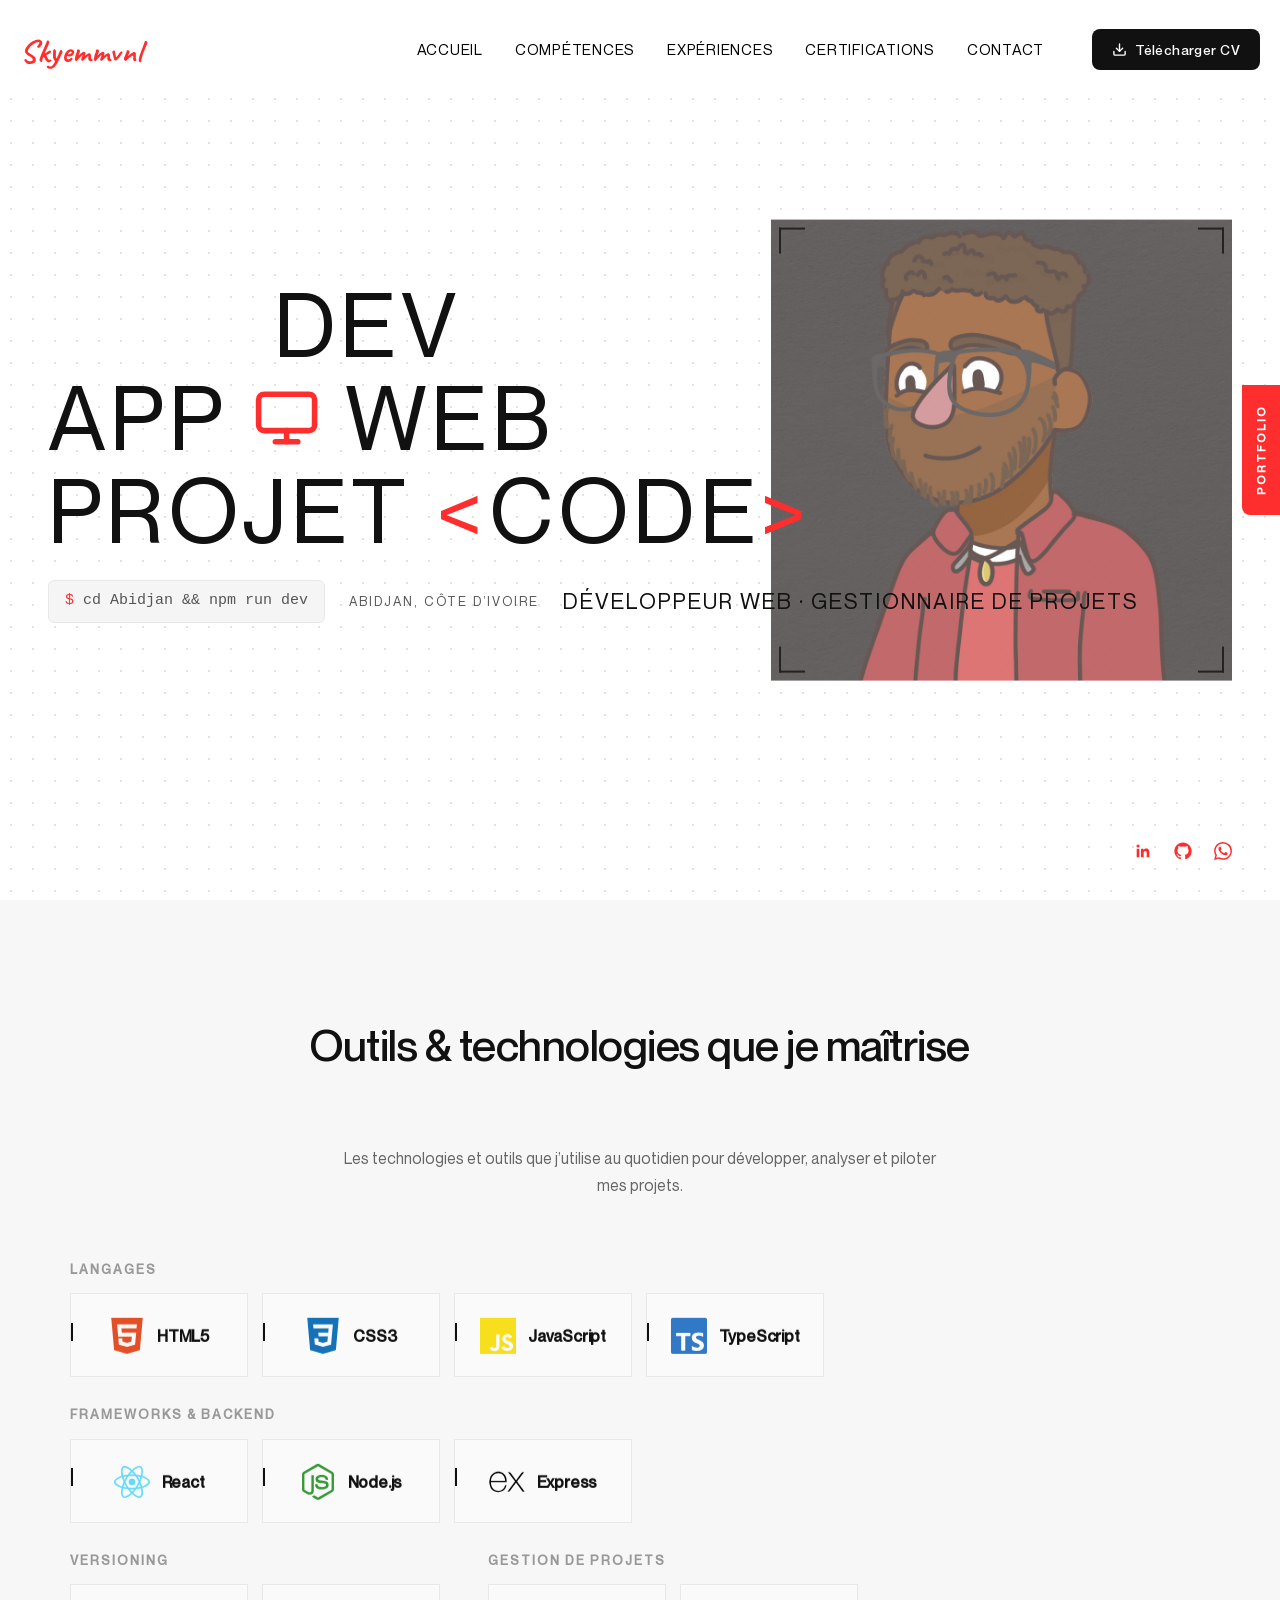
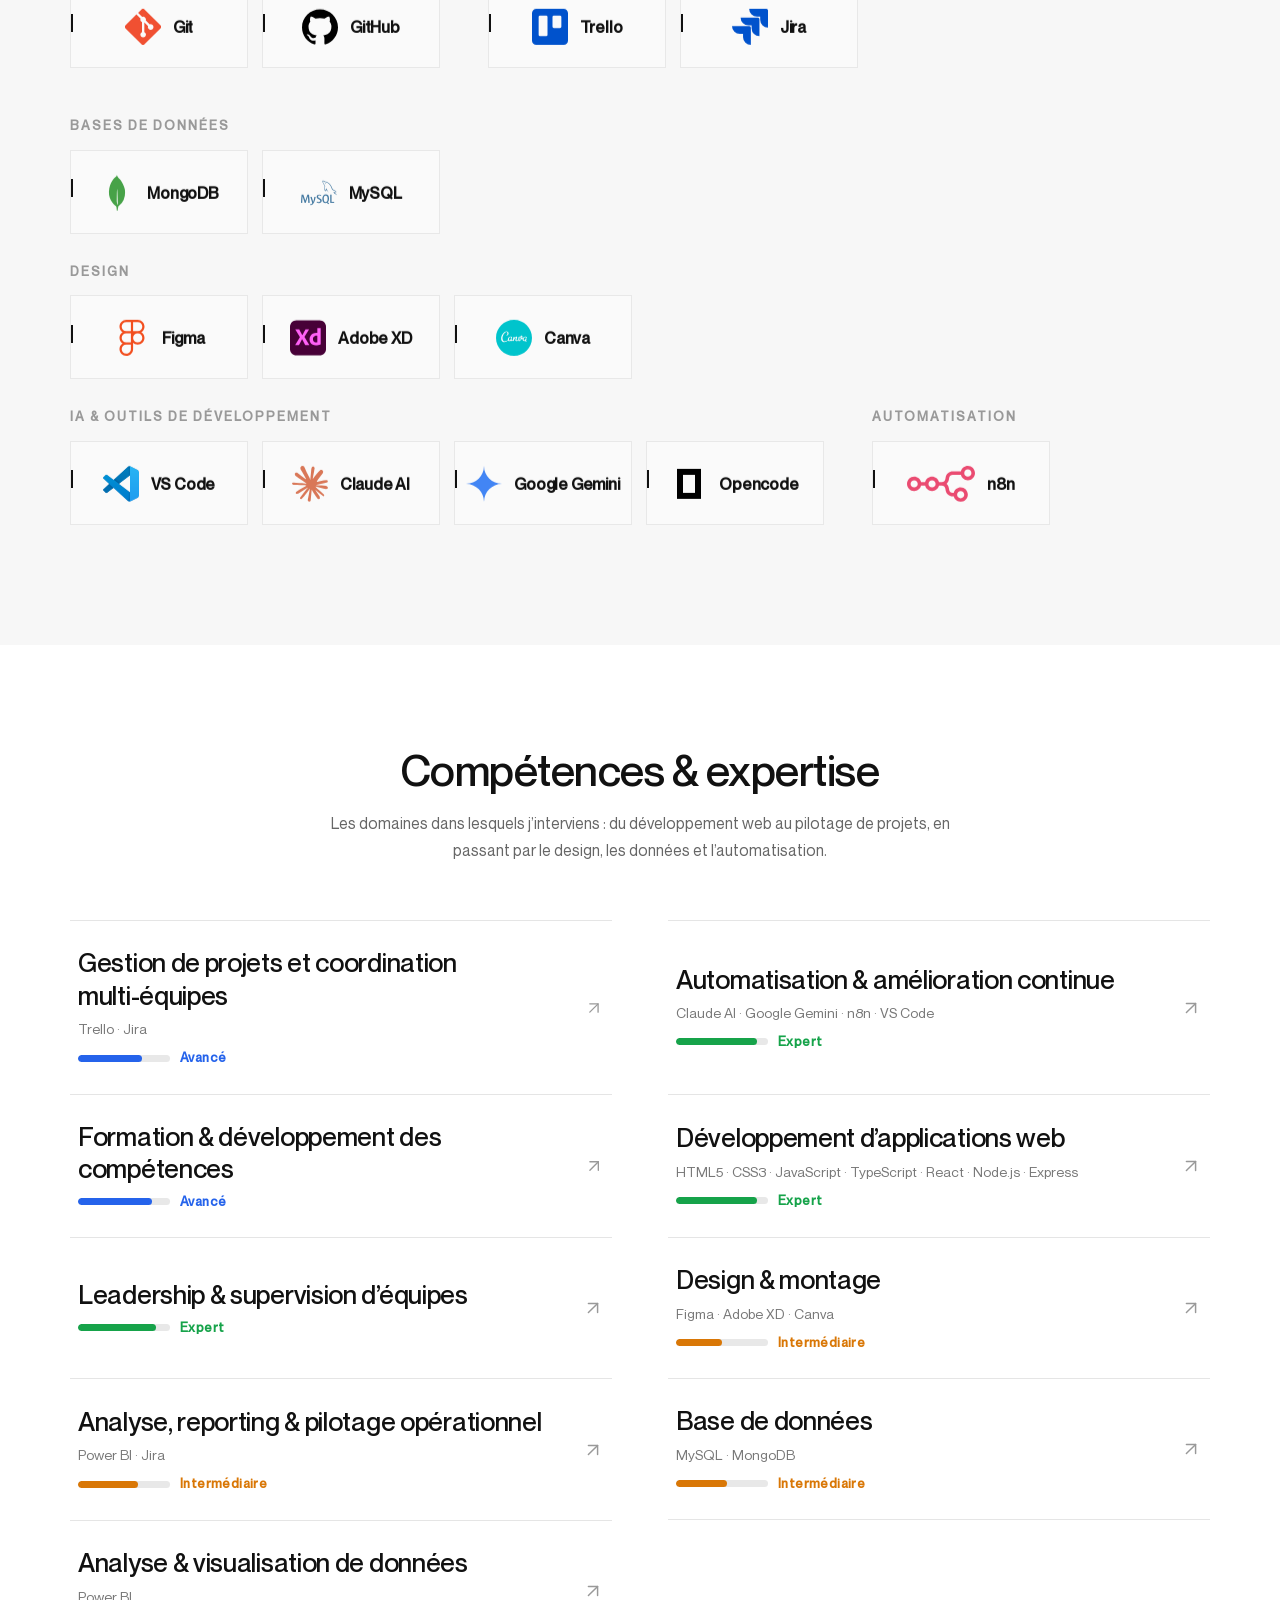
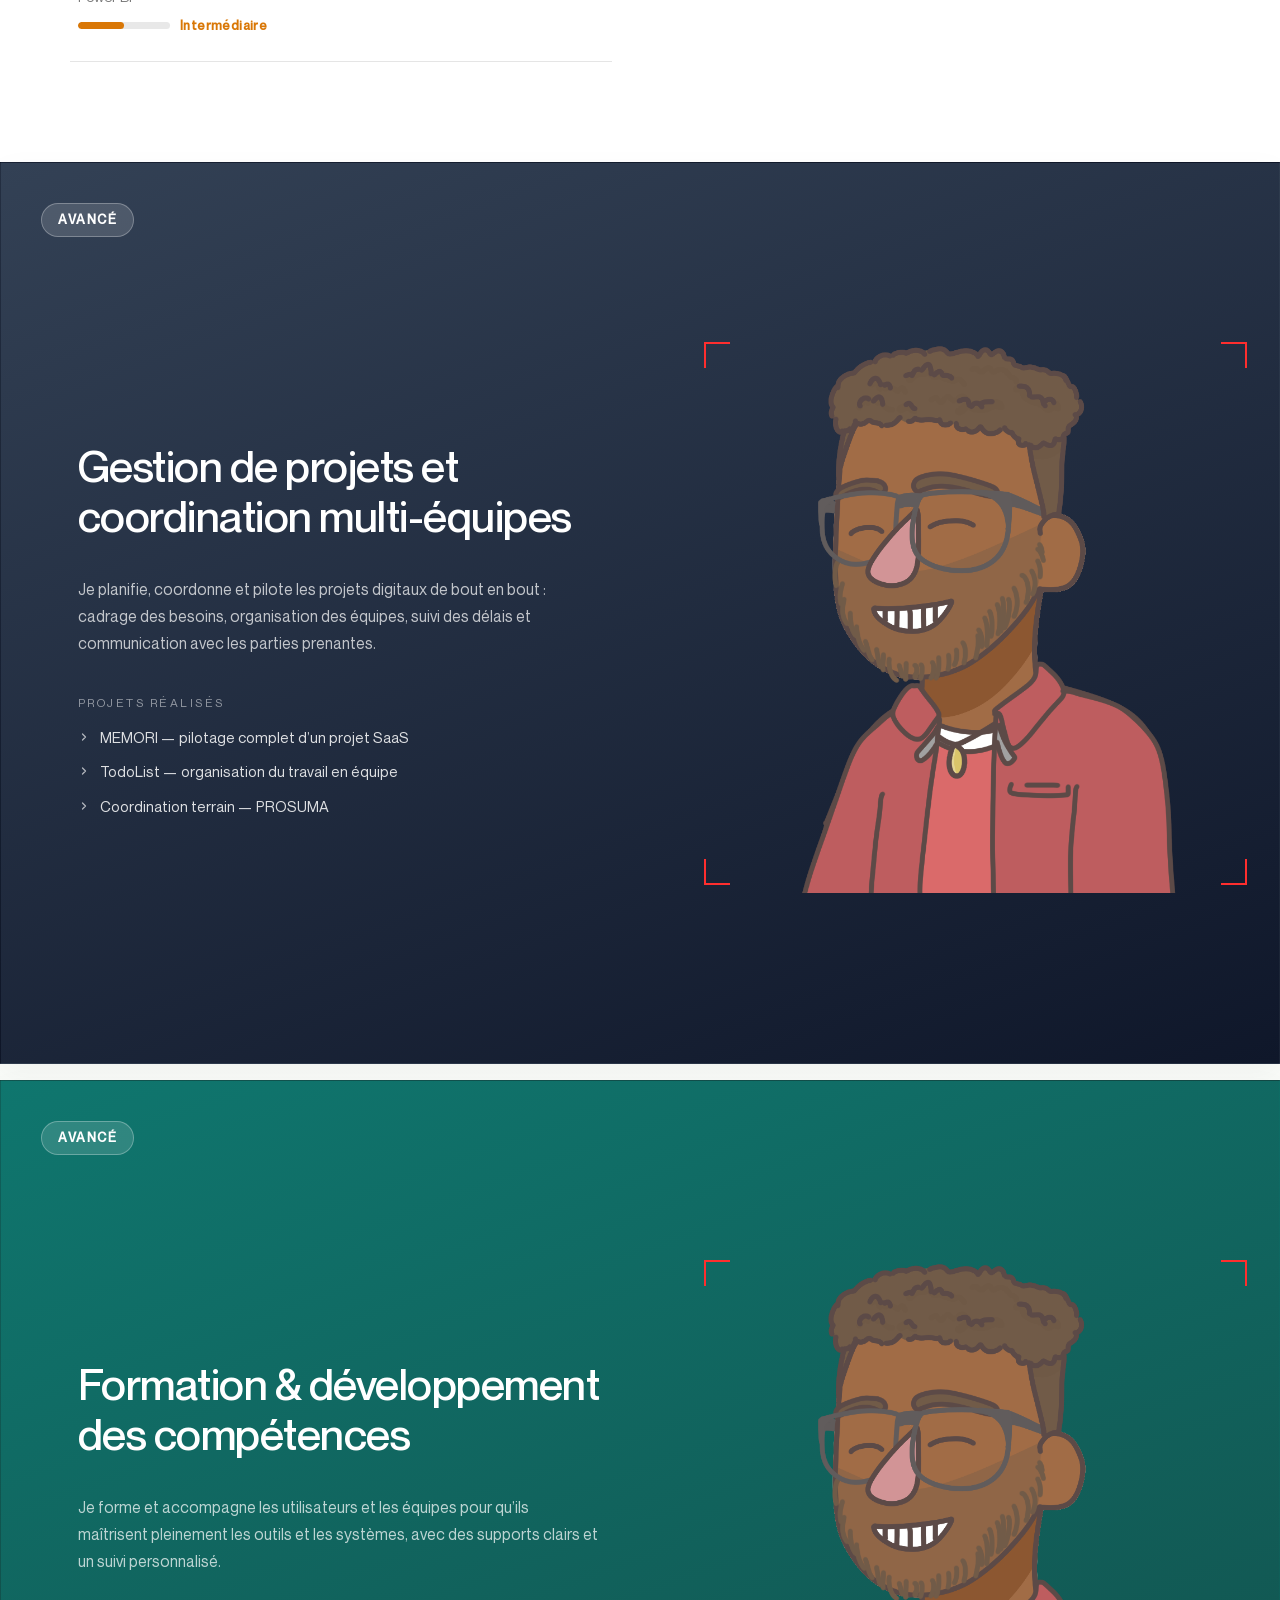
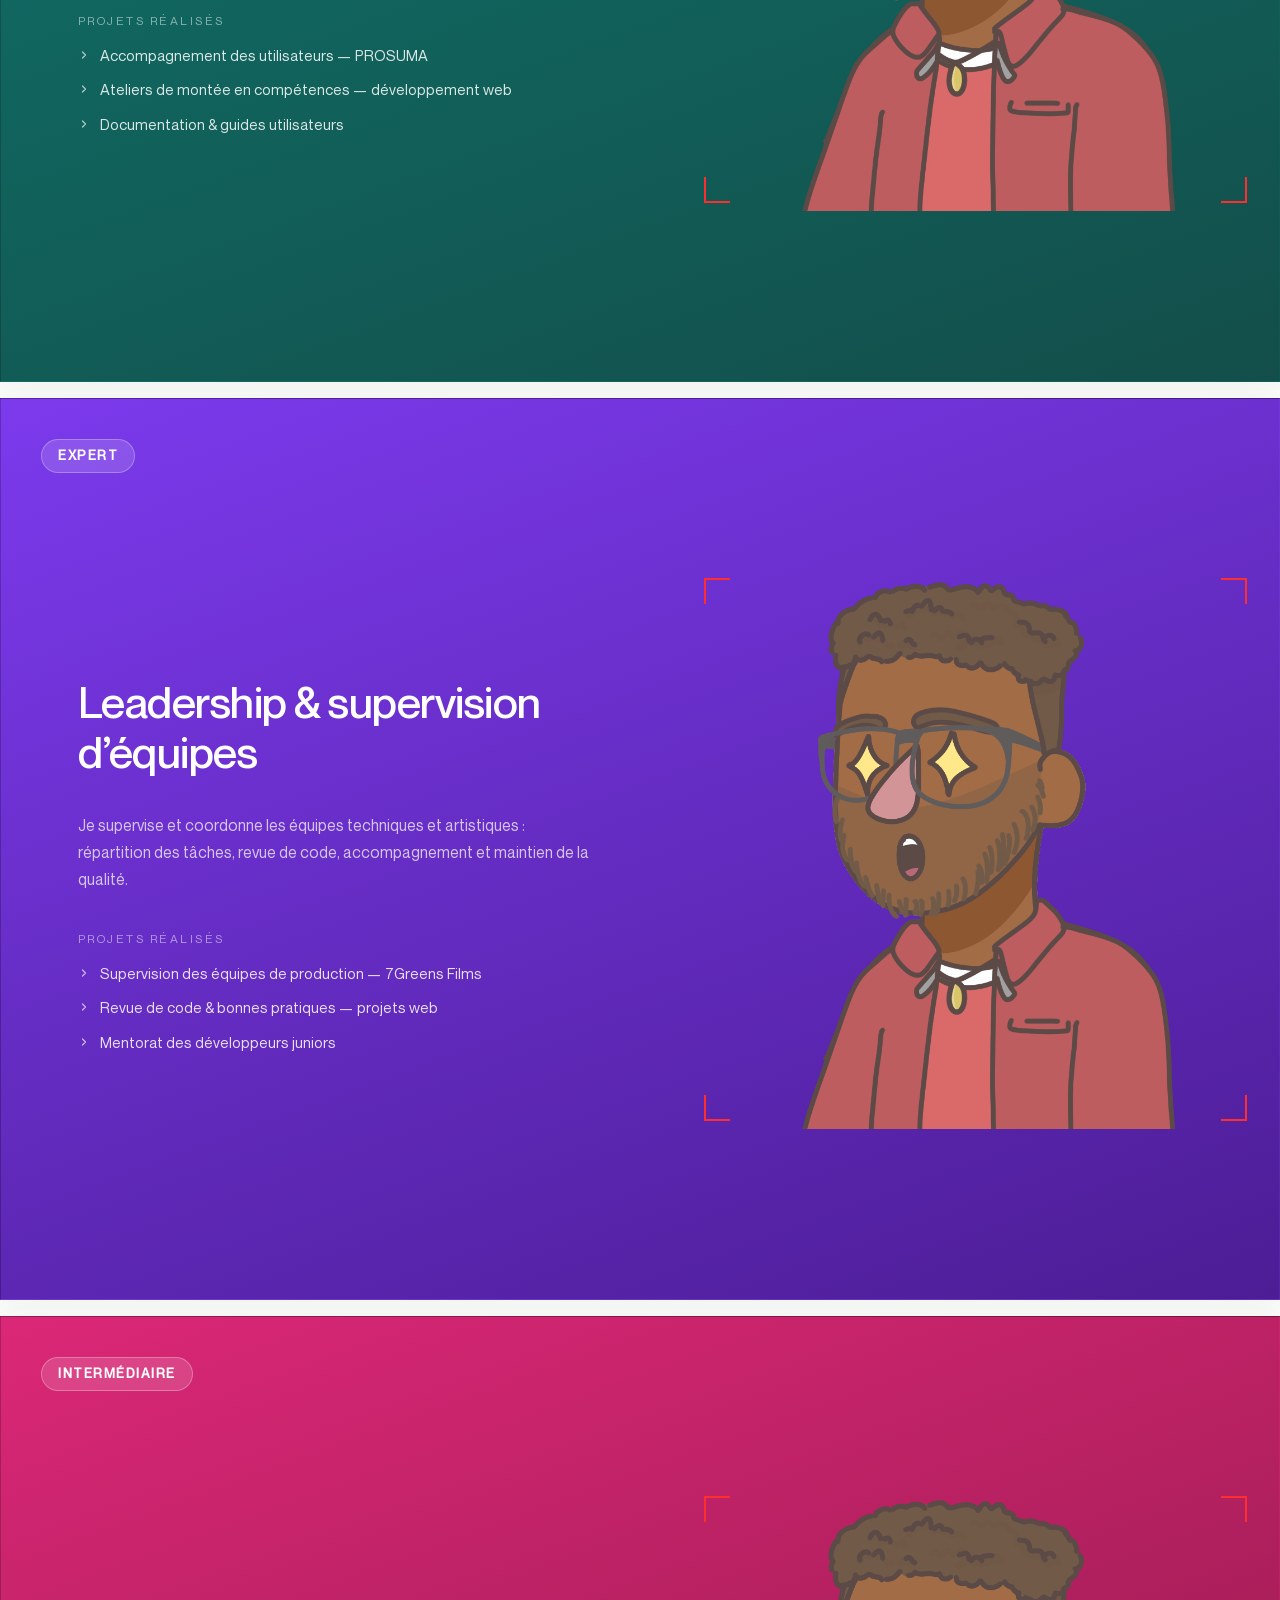
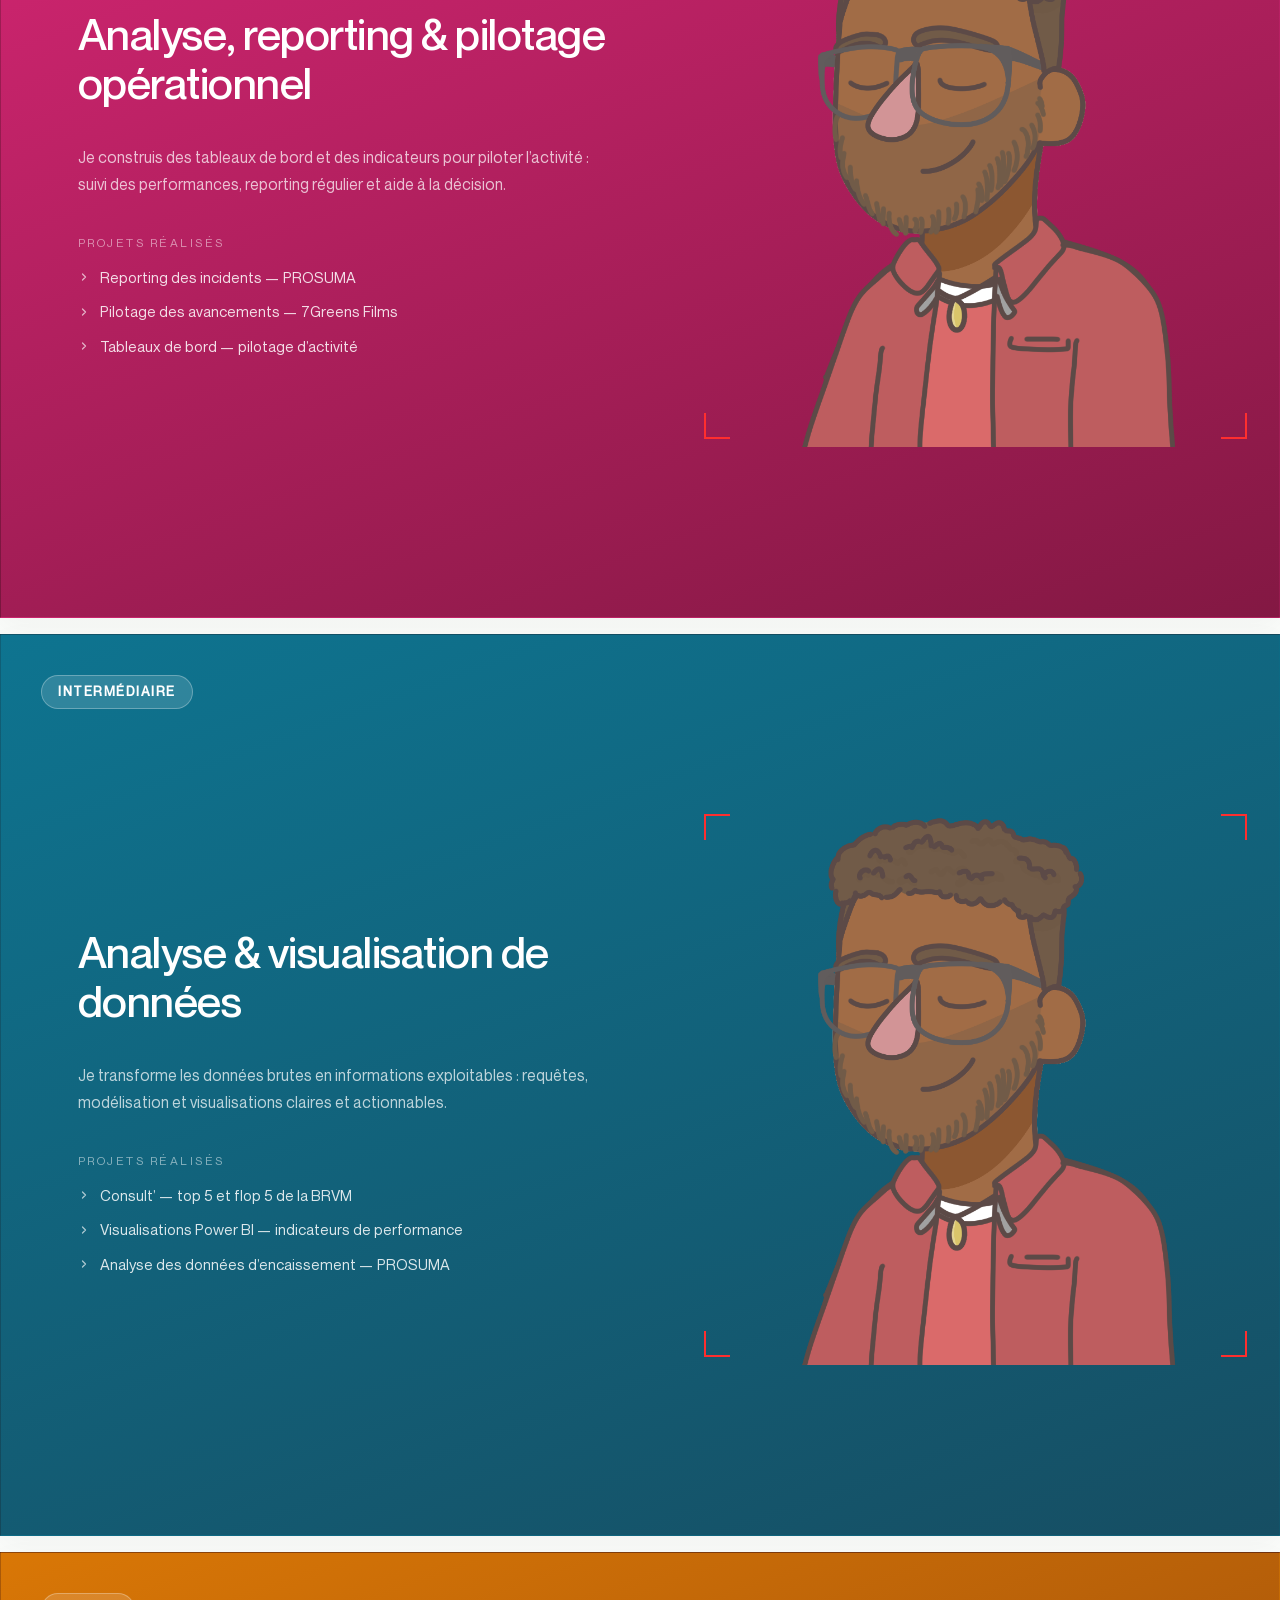
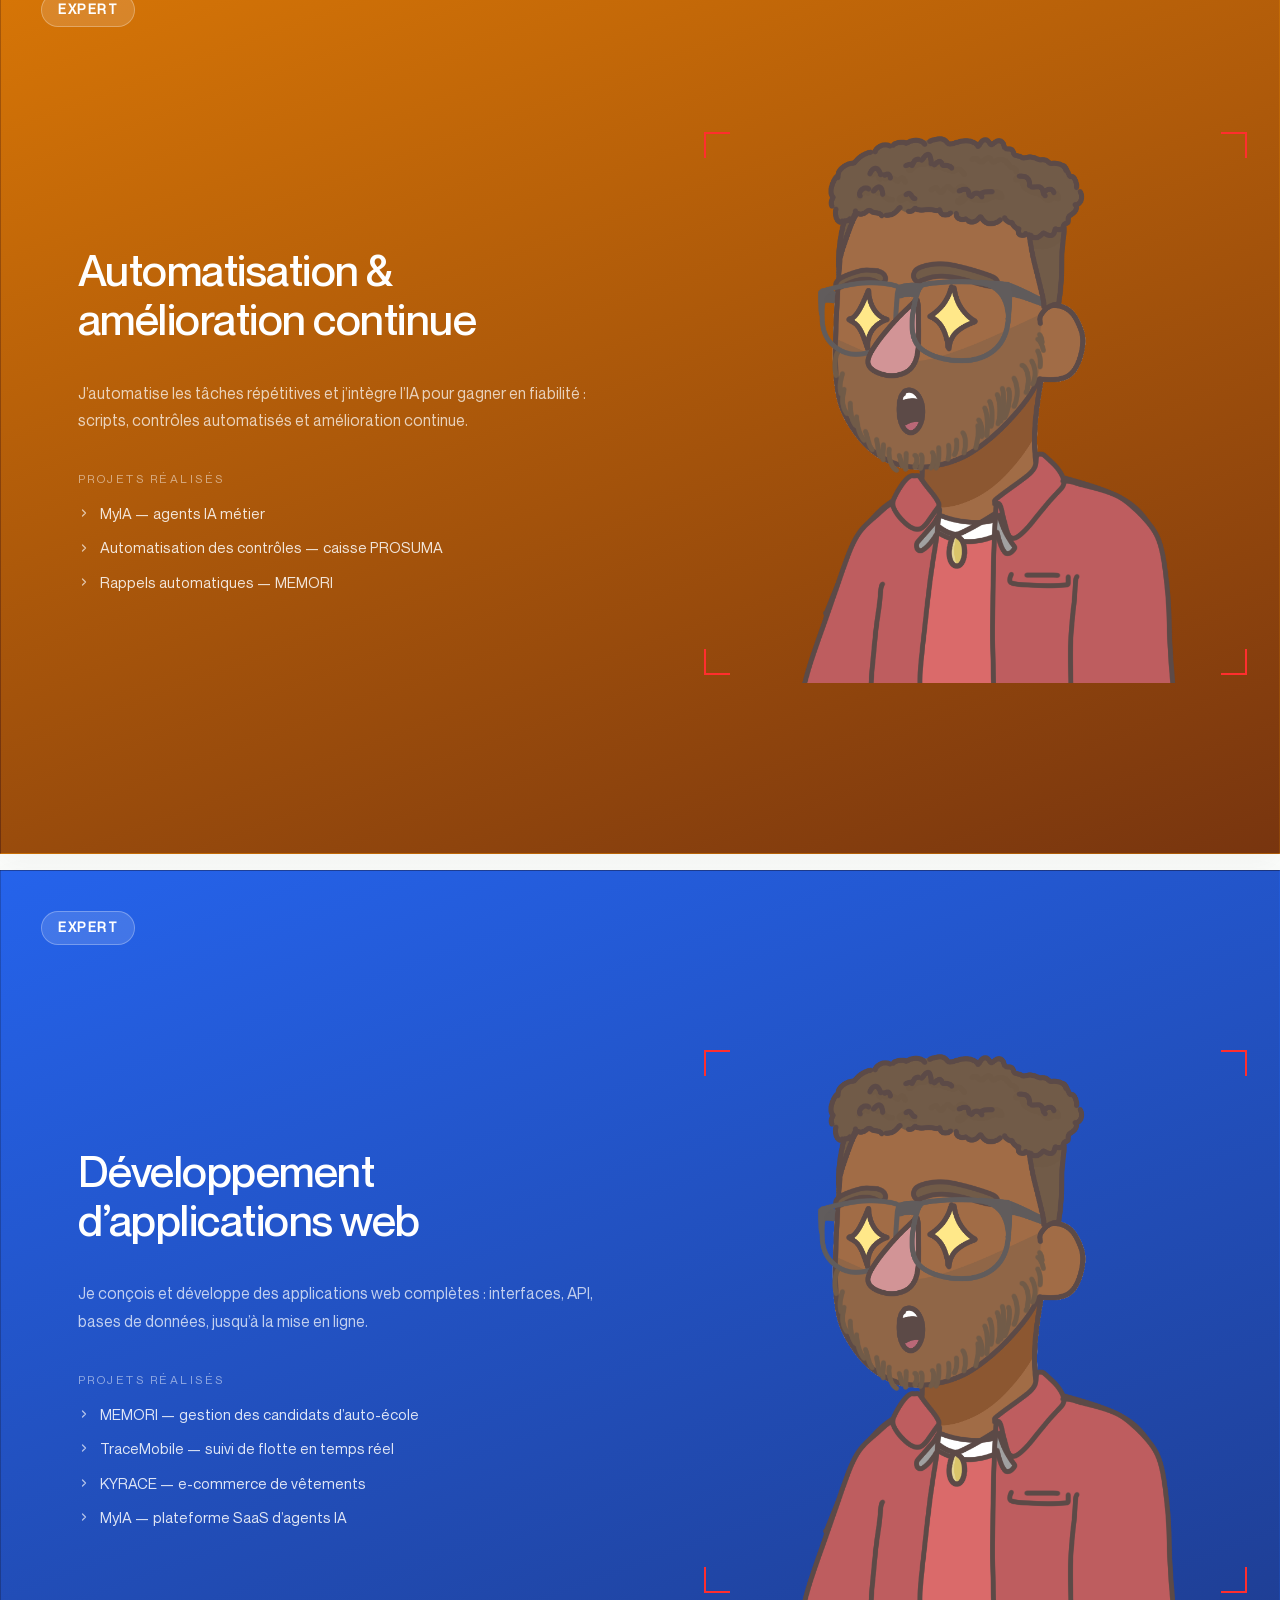
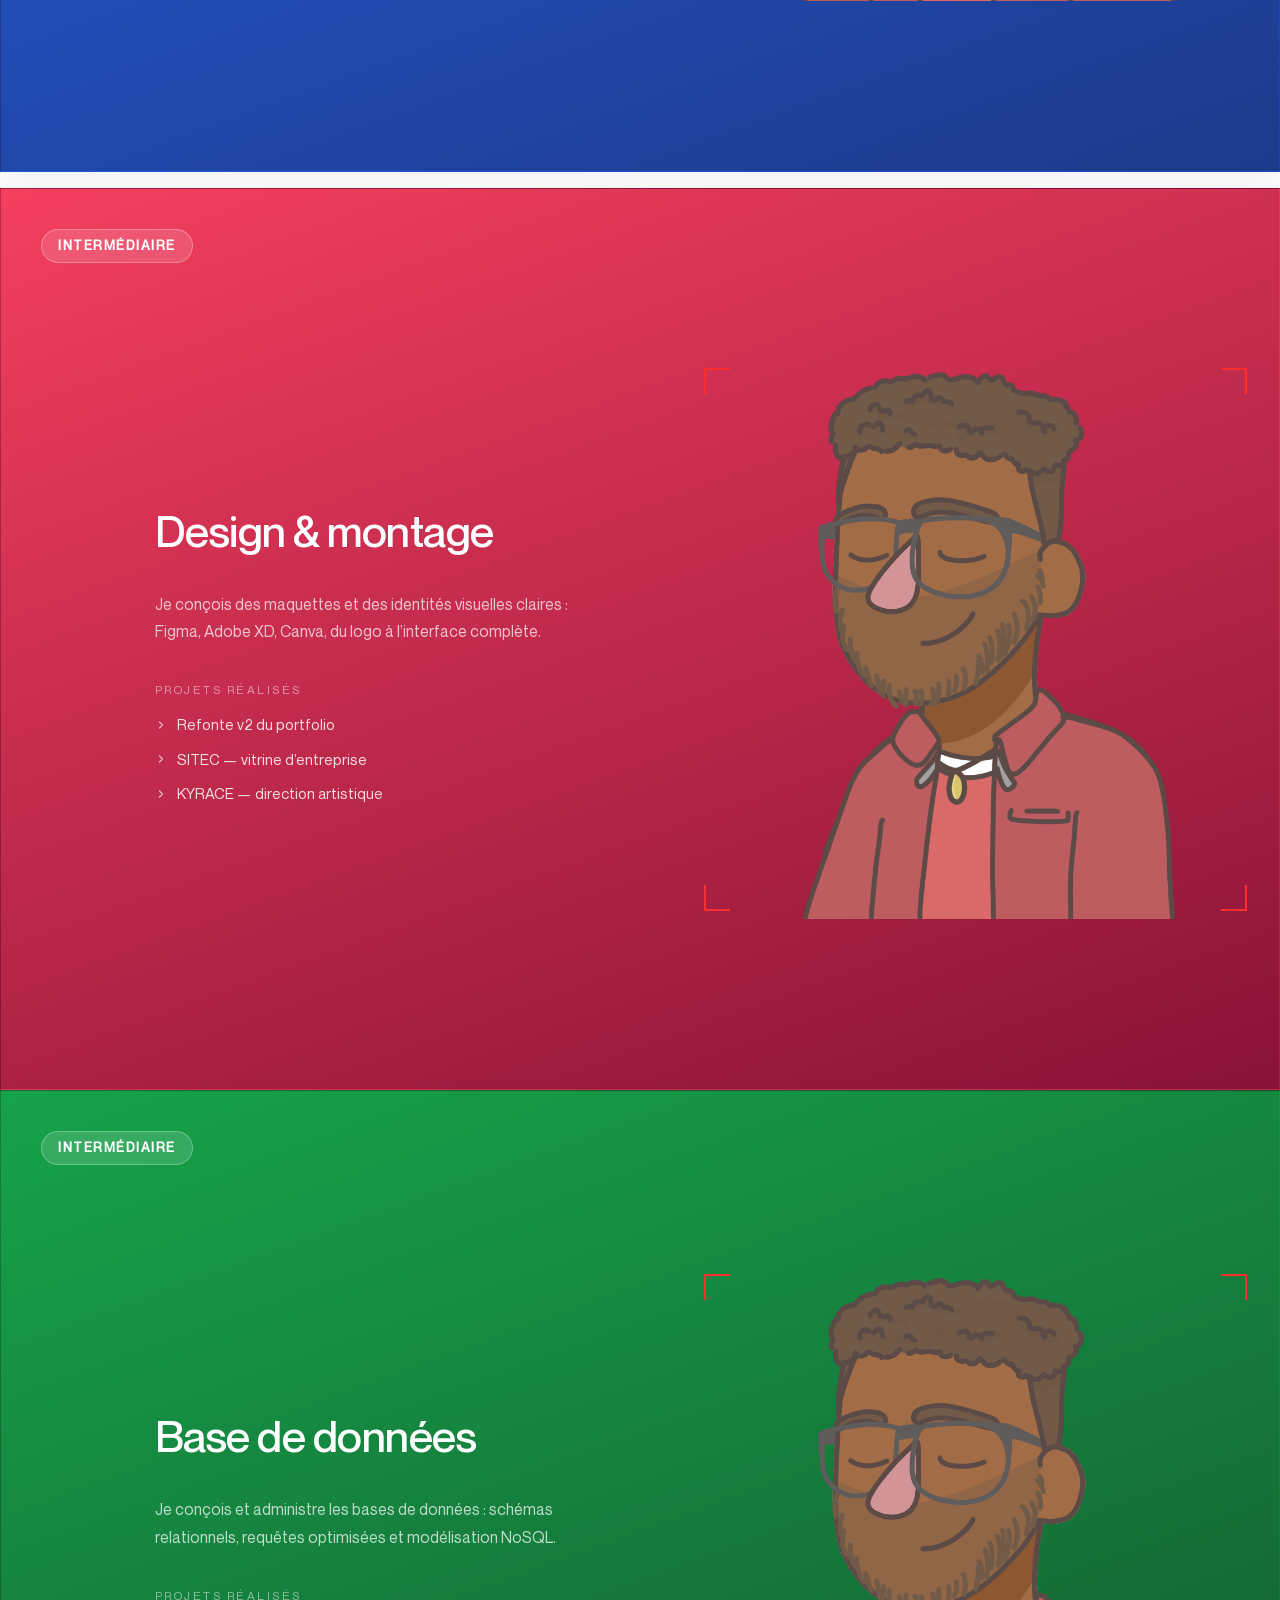
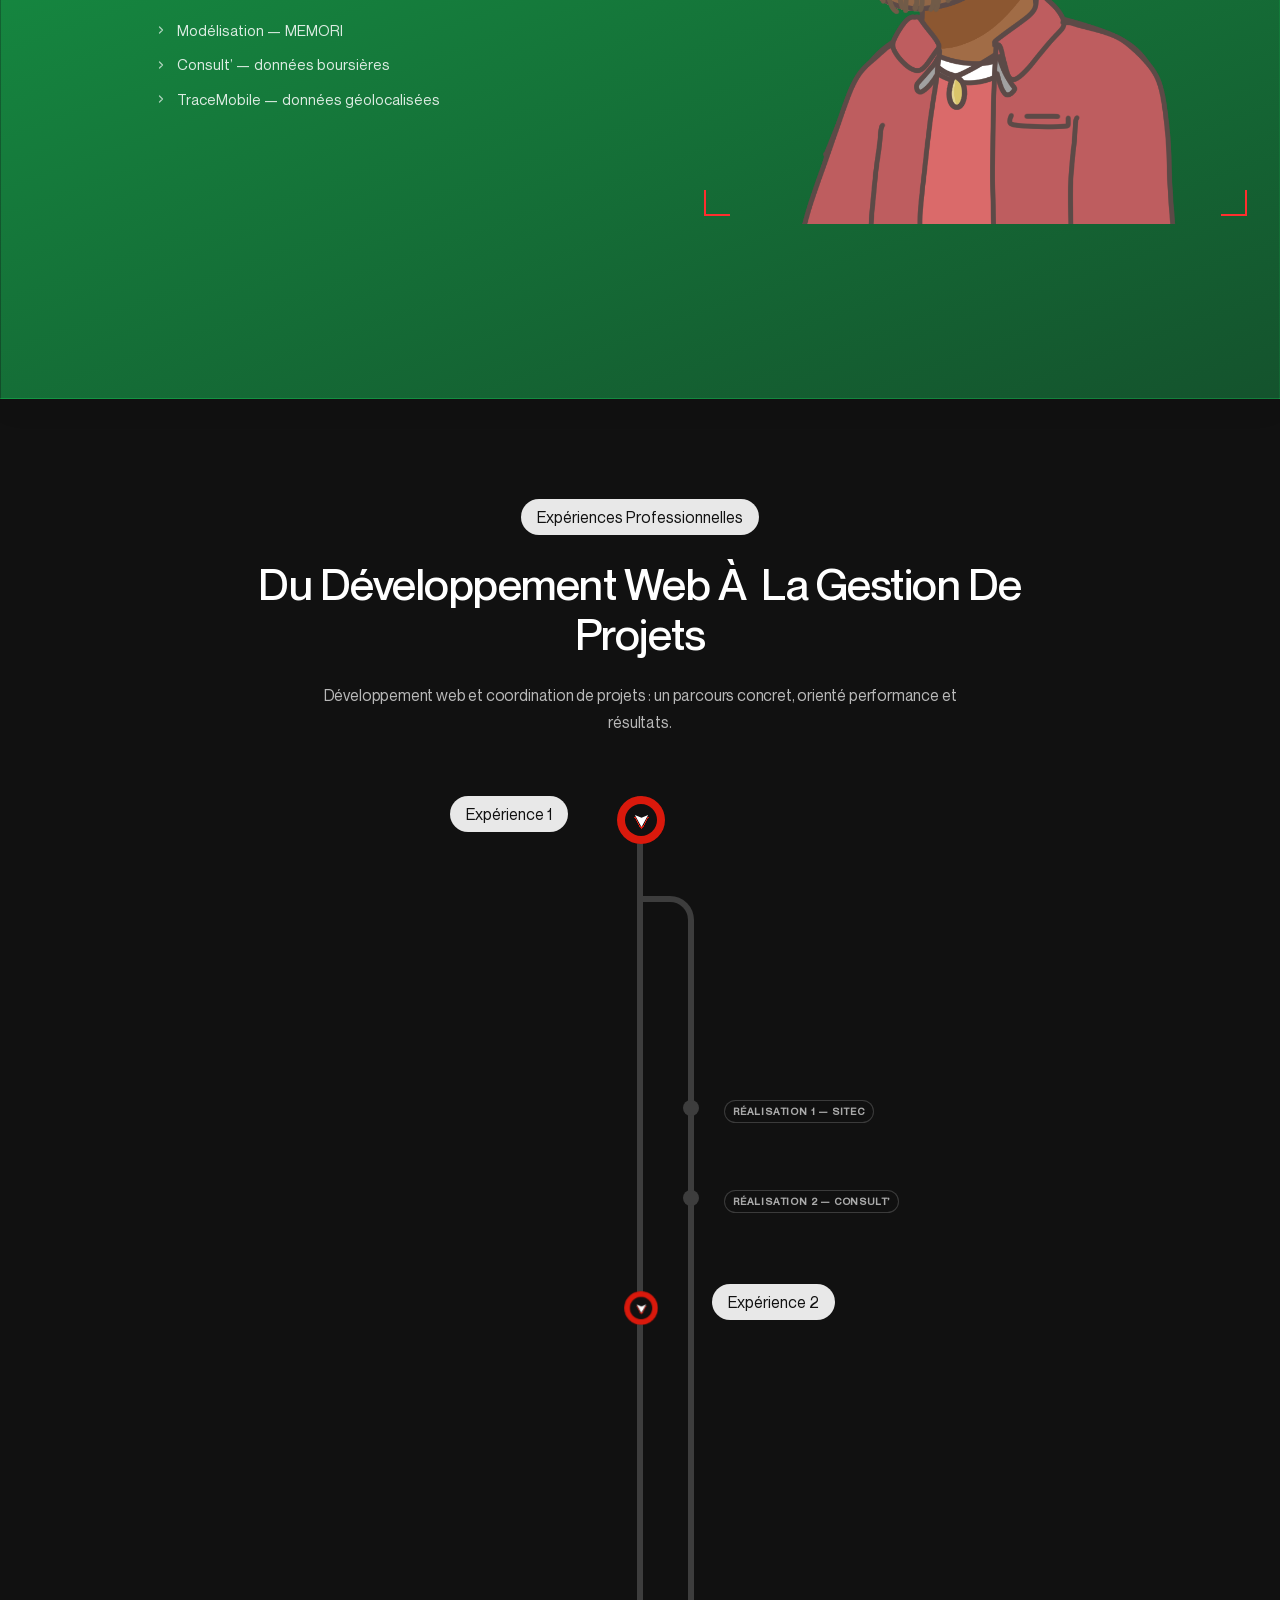
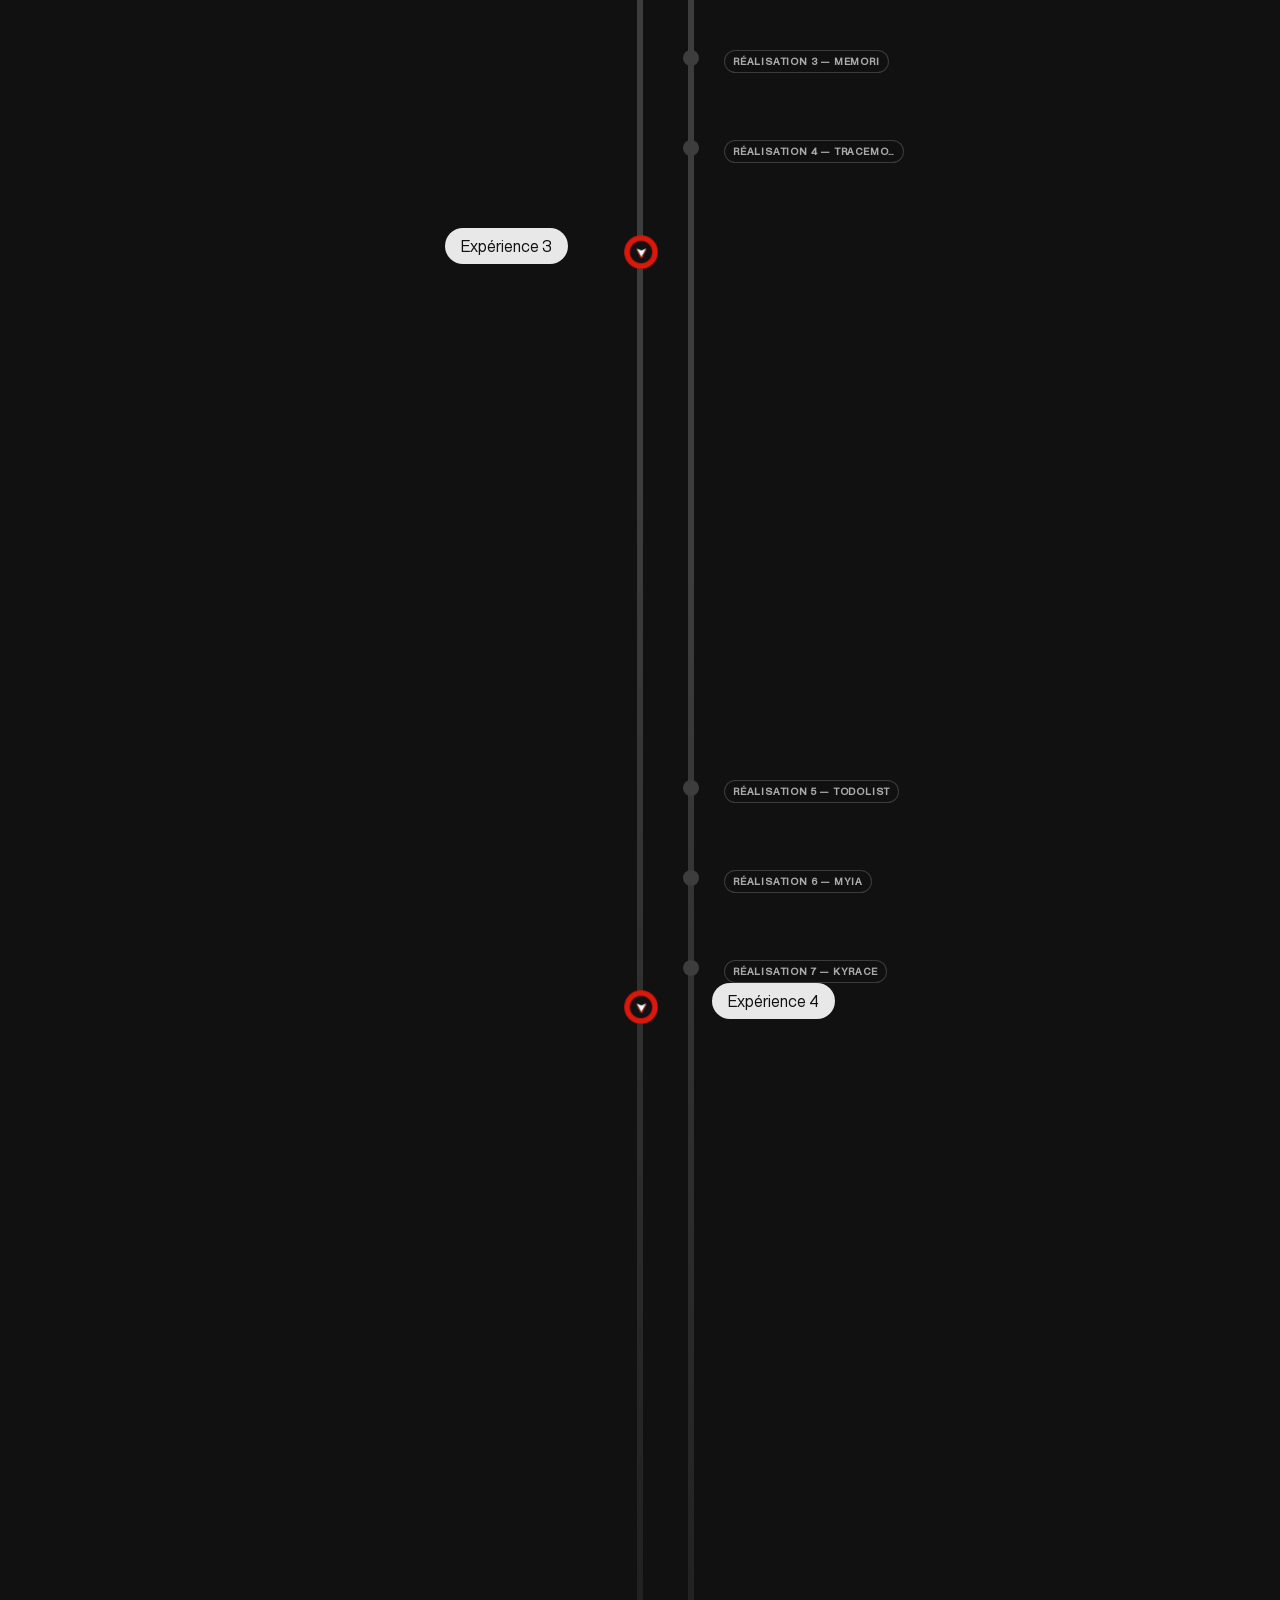
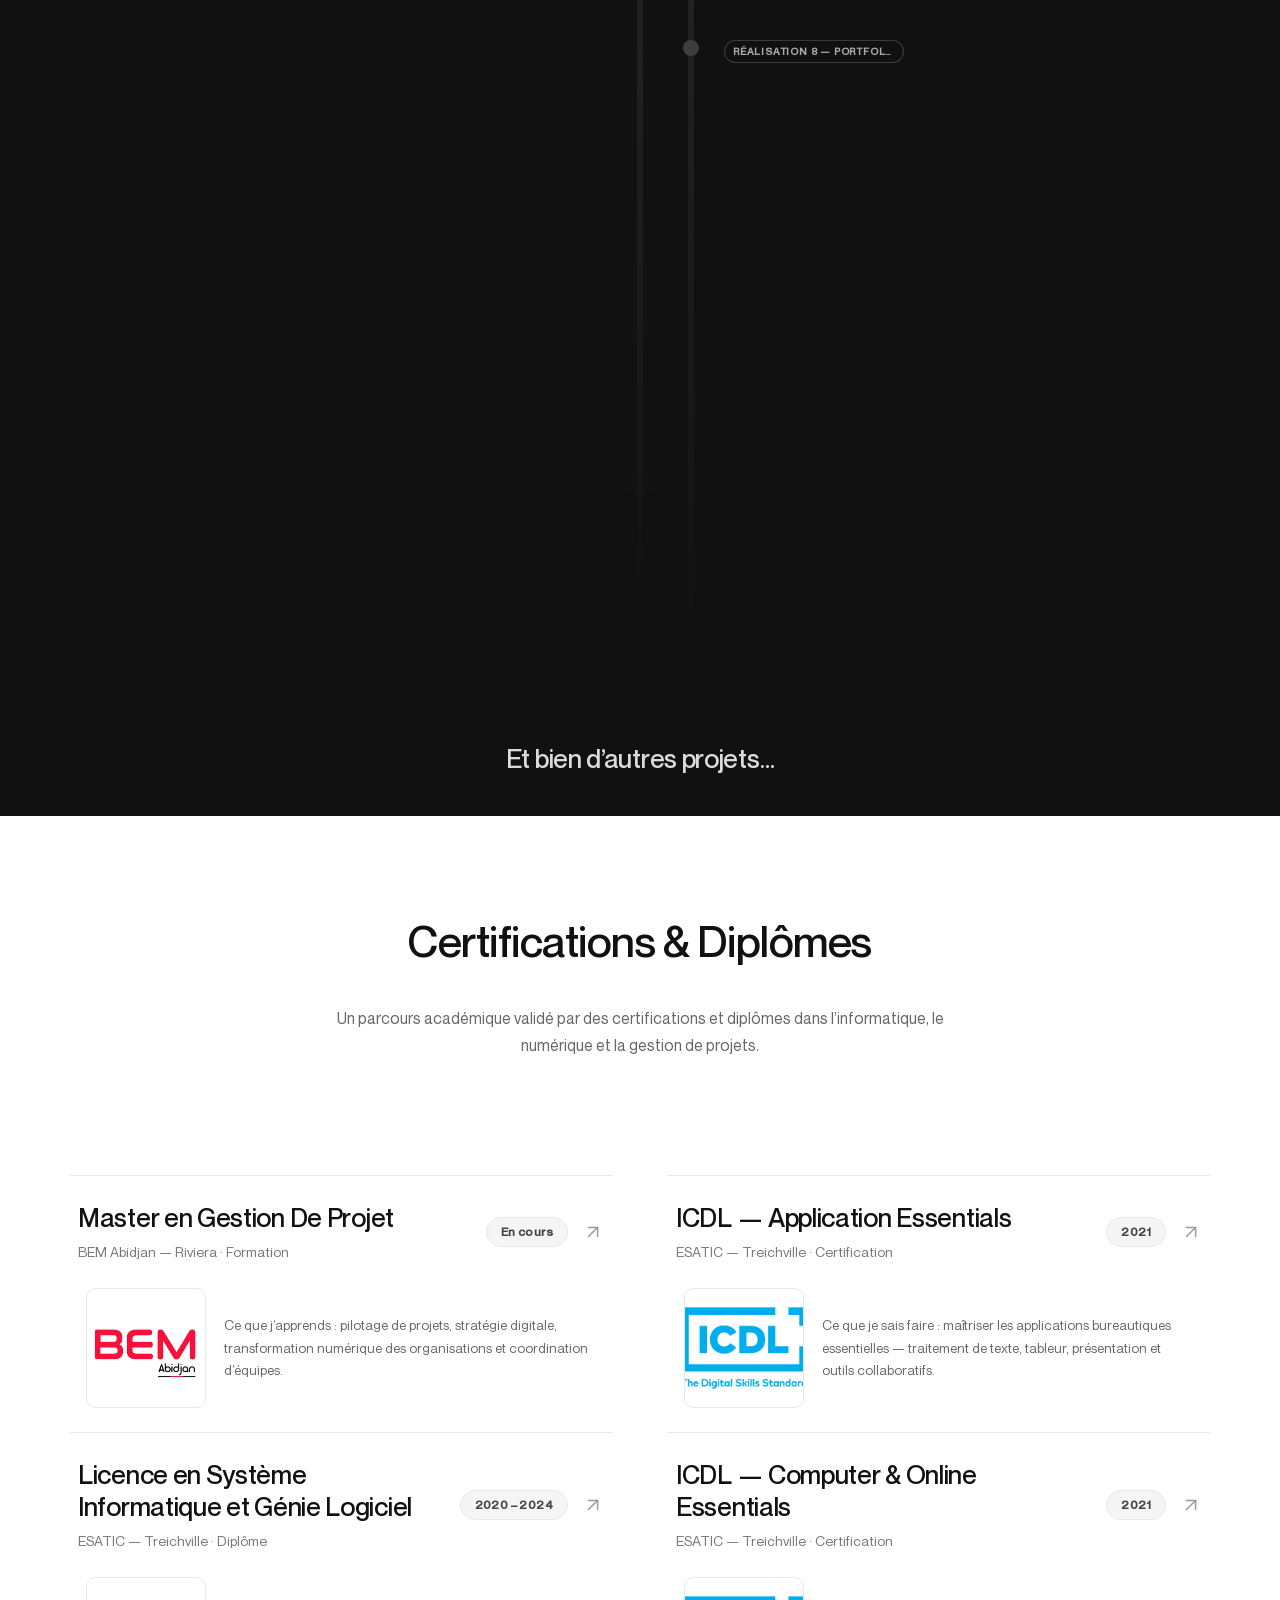
==== index.html @ 4ace27a2 "fix: oscillation au dezoom (ty lisse) + plus de changement de police des E - ty (recentrage vertical" ====
﻿<!DOCTYPE html>
<html data-wf-domain="www.skyemm1332.github.io" data-wf-page="69e5cedda2d64ff236355be4" data-wf-site="67449b182ce17a6b86b1d726" lang="en" class="w-mod-js w-mod-js lenis w-mod-ix"><head><style>html{overflow-x:hidden;overflow-y:scroll}.wf-force-outline-none[tabindex="-1"]:focus{outline:none;}.workflow-section .timeline-content{position:relative;padding-bottom:700px}@media screen and (max-width:479px){.awards-section{display:block !important}}</style><style>.wf-force-outline-none[tabindex="-1"]:focus{outline:none;}</style><meta charset="utf-8">
<link rel="preconnect" href="https://fonts.googleapis.com">
<link rel="preconnect" href="https://fonts.gstatic.com" crossorigin>
<link href="https://fonts.googleapis.com/css2?family=Caveat:wght@700&display=swap" rel="stylesheet"><link href="assets\" rel="preconnect"><title>Skyemmvnl — Portfolio</title><meta content="Titi Benie Christian Sky Emmanuel is a Développement Web &amp; Gestion de Projets for B2B SaaS, delivering tailored web solutions to help SaaS brands grow, innovate, and stand out online." name="description"><meta content="Titi Benie Christian Sky Emmanuel - Développement Web &amp; Gestion de Projets" property="og:title"><meta content="Titi Benie Christian Sky Emmanuel is a Développement Web &amp; Gestion de Projets for B2B SaaS, delivering tailored web solutions to help SaaS brands grow, innovate, and stand out online." property="og:description"><meta content="img/favicon.png" property="og:image"><meta content="Titi Benie Christian Sky Emmanuel - Développement Web &amp; Gestion de Projets" name="twitter:title"><meta content="Titi Benie Christian Sky Emmanuel is a Développement Web &amp; Gestion de Projets for B2B SaaS, delivering tailored web solutions to help SaaS brands grow, innovate, and stand out online." name="twitter:description"><meta content="img/favicon.png" name="twitter:image"><meta property="og:type" content="website"><meta content="summary_large_image" name="twitter:card"><meta content="width=device-width, initial-scale=1" name="viewport"><meta content="T9sjKC2o-yHBHEgX9ByU-5dwUlG7duojMeBu-WvFflo" name="google-site-verification"><link href="assets/_67449b182ce17a6b86b1d726_css_site.shared.b6c350157.min.css" rel="stylesheet" type="text/css"><link href="assets/_67449b182ce17a6b86b1d726_css_site.69e5cedda2d64ff236355be4.fe778bcb5.opt.min.css" rel="stylesheet" type="text/css"><style>@media (min-width:992px) {html.w-mod-js:not(.w-mod-ix) [data-w-id="cc57d973-c886-e3d5-ce03-1351d09425e1"] {-webkit-transform:translate3d(-100%, 0, 0) scale3d(1, 1, 1) rotateX(0) rotateY(0) rotateZ(0) skew(0, 0);-moz-transform:translate3d(-100%, 0, 0) scale3d(1, 1, 1) rotateX(0) rotateY(0) rotateZ(0) skew(0, 0);-ms-transform:translate3d(-100%, 0, 0) scale3d(1, 1, 1) rotateX(0) rotateY(0) rotateZ(0) skew(0, 0);transform:translate3d(-100%, 0, 0) scale3d(1, 1, 1) rotateX(0) rotateY(0) rotateZ(0) skew(0, 0);}html.w-mod-js:not(.w-mod-ix) [data-w-id="041c5774-3979-43de-c035-e47cd0eb12c4"] {-webkit-transform:translate3d(0, 0, 0) scale3d(1, 1, 1) rotateX(0) rotateY(0) rotateZ(0deg) skew(0, 0);-moz-transform:translate3d(0, 0, 0) scale3d(1, 1, 1) rotateX(0) rotateY(0) rotateZ(0deg) skew(0, 0);-ms-transform:translate3d(0, 0, 0) scale3d(1, 1, 1) rotateX(0) rotateY(0) rotateZ(0deg) skew(0, 0);transform:translate3d(0, 0, 0) scale3d(1, 1, 1) rotateX(0) rotateY(0) rotateZ(0deg) skew(0, 0);}}@media (max-width:991px) and (min-width:768px) {html.w-mod-js:not(.w-mod-ix) [data-w-id="041c5774-3979-43de-c035-e47cd0eb12c4"] {-webkit-transform:translate3d(0, 0, 0) scale3d(1, 1, 1) rotateX(0) rotateY(0) rotateZ(0deg) skew(0, 0);-moz-transform:translate3d(0, 0, 0) scale3d(1, 1, 1) rotateX(0) rotateY(0) rotateZ(0deg) skew(0, 0);-ms-transform:translate3d(0, 0, 0) scale3d(1, 1, 1) rotateX(0) rotateY(0) rotateZ(0deg) skew(0, 0);transform:translate3d(0, 0, 0) scale3d(1, 1, 1) rotateX(0) rotateY(0) rotateZ(0deg) skew(0, 0);}}@media (max-width:767px) and (min-width:480px) {html.w-mod-js:not(.w-mod-ix) [data-w-id="041c5774-3979-43de-c035-e47cd0eb12c4"] {-webkit-transform:translate3d(0, 0, 0) scale3d(1, 1, 1) rotateX(0) rotateY(0) rotateZ(0deg) skew(0, 0);-moz-transform:translate3d(0, 0, 0) scale3d(1, 1, 1) rotateX(0) rotateY(0) rotateZ(0deg) skew(0, 0);-ms-transform:translate3d(0, 0, 0) scale3d(1, 1, 1) rotateX(0) rotateY(0) rotateZ(0deg) skew(0, 0);transform:translate3d(0, 0, 0) scale3d(1, 1, 1) rotateX(0) rotateY(0) rotateZ(0deg) skew(0, 0);}}</style><script type="text/javascript">!function(o,c){var n=c.documentElement,t=" w-mod-";n.className+=t+"js",("ontouchstart"in o||o.DocumentTouch&&c instanceof DocumentTouch)&&(n.className+=t+"touch")}(window,document);</script><link href="img/favicon.png" rel="icon" type="image/png"><link href="img/favicon.png" rel="apple-touch-icon"><link href="https://www.skyemm1332.github.io" rel="canonical"><script type="application/ld+json">
{
  "@context": "https://schema.org",
  "@graph": [
    {
      "@type": "WebSite",
      "@id": "https://www.skyemm1332.github.io/#website",
      "url": "https://www.skyemm1332.github.io",
      "name": "Titi Benie Christian Sky Emmanuel - D&#233;veloppeur Web &amp; Gestionnaire de Projets Digitaux",
      "description": "D&#233;veloppeur web et gestionnaire de projets digitaux bas&#233; &#224; Abidjan, C&#244;te d&#8217;Ivoire : d&#233;veloppement d&#8217;applications, analyse de donn&#233;es et coordination d&#8217;&#233;quipes.",
      "inLanguage": "fr-FR"
    },
    {
      "@type": "Person",
      "@id": "https://www.skyemm1332.github.io/#person",
      "name": "Titi Benie Christian Sky Emmanuel",
      "url": "https://www.skyemm1332.github.io",
      "email": "mailto:Christianemmanuelt031@gmail.com",
      "telephone": "+225 07 57 54 2494",
      "jobTitle": "D&#233;veloppeur Web &amp; Gestionnaire de Projets Digitaux",
      "address": {
        "@type": "PostalAddress",
        "addressLocality": "Cocody, Abidjan",
        "addressCountry": "CI"
      },
      "sameAs": [
        "https://linkedin.com/in/titi-christian-emmanuel",
        "https://github.com/SkyEmm1332"
      ]
    },
    {
      "@type": "FAQPage",
      "@id": "https://www.skyemm1332.github.io/#faq",
      "mainEntity": [
        {
          "@type": "Question",
          "name": "Quels types de projets acceptez-vous ?",
          "acceptedAnswer": { "@type": "Answer", "text": "D&#233;veloppement web et applications, sites vitrines, outils de gestion et tableaux de bord, ainsi que des missions de d&#233;veloppement et de maintenance." }
        },
        {
          "@type": "Question",
          "name": "Comment est &#233;tabli le prix d&#8217;un projet ?",
          "acceptedAnswer": { "@type": "Answer", "text": "Chaque projet est chiffr&#233; selon son p&#233;rim&#232;tre, sa complexit&#233; et le niveau d&#8217;accompagnement attendu, avec un devis d&#233;taill&#233; et transparent apr&#232;s cadrage." }
        },
        {
          "@type": "Question",
          "name": "Quels sont les d&#233;lais de livraison ?",
          "acceptedAnswer": { "@type": "Answer", "text": "Un site vitrine demande g&#233;n&#233;ralement 1 &#224; 3 semaines, une application web 3 &#224; 8 semaines, avec un planning d&#233;fini d&#232;s le d&#233;part." }
        },
        {
          "@type": "Question",
          "name": "Faites-vous du design et du d&#233;veloppement ?",
          "acceptedAnswer": { "@type": "Answer", "text": "Oui. Je con&#231;ois les maquettes (Figma, Adobe XD) puis je d&#233;veloppe l&#8217;interface et la logique m&#233;tier jusqu&#8217;&#224; la mise en ligne." }
        },
        {
          "@type": "Question",
          "name": "Comment communiquez-vous pendant le projet ?",
          "acceptedAnswer": { "@type": "Answer", "text": "WhatsApp, e-mail ou visio, avec un suivi des t&#226;ches sur Trello, Jira ou Opencode et des points d&#8217;avancement r&#233;guliers." }
        },
        {
          "@type": "Question",
          "name": "Quels services puis-je attendre de votre portfolio ?",
          "acceptedAnswer": { "@type": "Answer", "text": "D&#233;veloppement web, analyse de donn&#233;es et reporting, automatisation, formation des utilisateurs et gestion de projets digitaux." }
        },
        {
          "@type": "Question",
          "name": "Travaillez-vous &#224; distance ou avec des &#233;quipes internationales ?",
          "acceptedAnswer": { "@type": "Answer", "text": "Oui. Bas&#233; &#224; Abidjan, j&#8217;interviens &#224; distance et m&#8217;adapte aux fuseaux horaires et aux &#233;quipes r&#233;parties sur plusieurs pays." }
        },
        {
          "@type": "Question",
          "name": "Pourquoi collaborer avec vous plut&#244;t qu&#8217;avec une agence ?",
          "acceptedAnswer": { "@type": "Answer", "text": "Un interlocuteur unique, &#224; la fois technique et organis&#233;, qui ma&#238;trise tout le cycle : conception, d&#233;veloppement, test et suivi de projet." }
        },
        {
          "@type": "Question",
          "name": "Pouvez-vous am&#233;liorer un produit existant ?",
          "acceptedAnswer": { "@type": "Answer", "text": "Oui. Je peux reprendre un site ou une application existante pour corriger les bugs, moderniser l&#8217;interface et optimiser les performances." }
        },
        {
          "@type": "Question",
          "name": "Qu&#8217;est-ce qui vous distingue des autres d&#233;veloppeurs ?",
          "acceptedAnswer": { "@type": "Answer", "text": "Un double profil : d&#233;veloppeur web fiable et gestionnaire de projets capable de coordonner des &#233;quipes, former les utilisateurs et piloter l&#8217;am&#233;lioration continue." }
        }
      ]
    }
  ]
}
</script><!-- CDN Preconnect -->
<link rel="preconnect" href="assets\">
<link rel="dns-prefetch" href="assets\">
<link rel="preconnect" href="assets\" crossorigin="">
<link rel="dns-prefetch" href="assets\">

<!-- CSS Preload — Render Blocking -->
<link rel="preload" as="style" href="assets/_67449b182ce17a6b86b1d726_css_site.shared.38f34cb92.min.css">

<!-- Font Preload -->
<link rel="preload" as="font" type="font/woff2" crossorigin="" href="assets/_67449b182ce17a6b86b1d726_69609c8dfda57925c6bea761_NeueMontreal-Medium.woff2">
<link rel="preload" as="font" type="font/woff2" crossorigin="" href="assets/_67449b182ce17a6b86b1d726_69b799085a106613a9b70885_NeueMontreal-Regular.woff2">
<link rel="preload" as="font" type="font/woff2" crossorigin="" href="assets/_67449b182ce17a6b86b1d726_69b794c6d5fcd26f90d16a61_fonnts.com-Ivy-Ora-Text-%20(3).woff2">



<!-- Organization Schema -->
<script async="" type="application/ld+json">
  {
    "@context": "https://schema.org",
    "@type": "Organization",
    "@id": "https://www.skyemm1332.github.io/#organization",
    "name": "Titi Benie Christian Sky Emmanuel",
    "alternateName": "TITI BENIE CHRISTIAN SKY EMMANUEL",
    "url": "https://www.skyemm1332.github.io/",
    "logo": {
      "@type": "ImageObject",
      "url": "https://www.skyemm1332.github.io/img/logo.png"
    },
    "description": "D&#233;veloppeur web et gestionnaire de projets digitaux bas&#233; &#224; Abidjan, C&#244;te d&#8217;Ivoire : d&#233;veloppement d&#8217;applications, analyse de donn&#233;es et coordination d&#8217;&#233;quipes.",
    "sameAs": [
      "https://linkedin.com/in/titi-christian-emmanuel",
      "https://github.com/SkyEmm1332"
    ],
    "areaServed": {
      "@type": "Place",
      "name": "C&#244;te d&#8217;Ivoire"
    },
    "contactPoint": {
      "@type": "ContactPoint",
      "contactType": "customer service",
      "telephone": "+225 07 57 54 2494",
      "email": "Christianemmanuelt031@gmail.com",
      "availableLanguage": "French"
    },
    "founder": {
      "@type": "Person",
      "name": "Titi Benie Christian Sky Emmanuel",
      "sameAs": "https://linkedin.com/in/titi-christian-emmanuel"
    }
  }
</script>

<!-- Website Schema -->
<script async="" type="application/ld+json">
  {
    "@context": "https://schema.org",
    "@type": "WebSite",
    "@id": "https://www.skyemm1332.github.io/#website",
    "url": "https://www.skyemm1332.github.io/",
    "name": "Titi Benie Christian Sky Emmanuel",
    "publisher": {
      "@type": "Organization",
      "@id": "https://www.skyemm1332.github.io/#organization"
    },
    "inLanguage": "en",
    "potentialAction": {
      "@type": "SearchAction",
      "target": {
        "@type": "EntryPoint",
        "urlTemplate": "https://www.skyemm1332.github.io/search?query={search_term_string}"
      },
      "query-input": "required name=search_term_string"
    }
  }
</script>

<style>
  .blog-details-area .table-link.active {
    color: #00454a;
  }

  .w-richtext-figure-type-image {
    padding-bottom: 10px;
  }

  .read-step-icon {
    filter: brightness(0.3);
    opacity: 0.2;
    transition:
      filter 0.5s ease,
      opacity 0.5s ease;
  }

  .blog-details-area .table-link.active .read-step-icon {
    filter: brightness(1);
    opacity: 1;
  }

  .form-select {
    background-image: url("assets/_67449b182ce17a6b86b1d726_67cc7f7d6be9b56d96a79caa_dropdown-icon.svg");
    background-repeat: no-repeat;
    background-position: 94% 50%;
    appearance: none;
  }

  .blog-details-area .blog-sticky {
    margin-left: 10px;
  }

  .page-wrapper.blog .header-wrap {
    max-width: 700px;
  }

  ::selection {
    color: #00454a;
    background: #ecfba9;
  }

  .blog-grid_title {
    display: -webkit-box;
    -webkit-line-clamp: 2;
    -webkit-box-orient: vertical;
    overflow: hidden;
  }

  .blog-description {
    display: -webkit-box;
    -webkit-line-clamp: 3;
    -webkit-box-orient: vertical;
    overflow: hidden;
  }

  .rich-text.is-blog .buttons-cta {
    background: transparent !important;
    display: flex !important;
    box-shadow: none !important;
  }

  .rich-text.is-blog .buttons-cta:hover {
    background: transparent !important;
  }

  html {
    scroll-behavior: auto;
  }

  body {
    -webkit-font-smoothing: antialiased;
    backface-visibility: hidden;
  }

  .resources-title {
    display: -webkit-box;
    -webkit-line-clamp: 1;
    -webkit-box-orient: vertical;
    overflow: hidden;
  }

  .details-text {
    display: -webkit-box;
    -webkit-line-clamp: 3;
    -webkit-box-orient: vertical;
    overflow: hidden;
  }

  @font-face {
    font-family: 'Neue Montreal';
    font-display: swap;
  }
  @font-face {
    font-family: 'Ivyoradisplay';
    font-display: swap;
  }

  html.lenis,
  html.lenis body {
    height: auto;
  }

  .lenis:not(.lenis-autoToggle).lenis-stopped {
    overflow: clip;
  }

  .lenis [data-lenis-prevent],
  .lenis [data-lenis-prevent-wheel],
  .lenis [data-lenis-prevent-touch],
  .lenis [data-lenis-prevent-vertical],
  .lenis [data-lenis-prevent-horizontal] {
    overscroll-behavior: contain;
  }

  .lenis.lenis-smooth iframe {
    pointer-events: none;
  }

  .lenis.lenis-autoToggle {
    transition-property: overflow;
    transition-duration: 1ms;
    transition-behavior: allow-discrete;
  }

  /* =========================================
WEBFLOW GLOBAL TABLE SYSTEM (RESPONSIVE)
========================================= */

  /* OUTER WRAPPER (ENABLE SCROLL) */
  .table-scroll-wrapper {
    width: 100%;
    margin: 32px 0;
  }

  /* INNER WRAPPER (FORCES WIDTH OVERFLOW) */
  .table-inner {
    overflow-x: auto;
    overflow-y: hidden;
    -webkit-overflow-scrolling: touch;
  }

  /* TABLE BASE */
  .blog-table {
    border-collapse: collapse;
    background: #ffffff;
    border: 1px solid #e5e7eb;
    font-size: 14px;
    line-height: 1.6;
    min-width: 100%;
    max-width: 950px;
    width: max-content;
  }

  /* HEADER */
  .blog-table thead {
    background: #0b3f3b;
  }

  .blog-table th {
    color: #ecfba9;
    text-align: left;
    font-weight: 500;
    padding: 14px 16px;
    white-space: nowrap;
    border-right: 1px solid rgba(255, 255, 255, 0.08);
  }

  /* BODY */
  .blog-table td {
    padding: 14px 16px;
    border-top: 1px solid #e5e7eb;
    border-right: 1px solid #e5e7eb;
    color: #374151;
    vertical-align: top;
  }

  /* REMOVE LAST BORDER */
  .blog-table th:last-child,
  .blog-table td:last-child {
    border-right: none;
  }

  /* STRIPED ROWS */
  .blog-table tbody tr:nth-child(even) {
    background: #f7f7f7;
  }

  /* HOVER */
  .blog-table tbody tr:hover {
    background: #eef4f3;
  }

  /* LINKS */
  .blog-table a {
    color: #0b3f3b;
    text-decoration: none;
    font-weight: 500;
  }

  .blog-table a:hover {
    text-decoration: underline;
  }

  /* MOBILE */
  @media screen and (max-width: 767px) {
    .table-scroll-wrapper {
      margin: 20px 0;
    }

    .blog-table {
      font-size: 13px;
      max-width: 700px;
    }

    .blog-table th,
    .blog-table td {
      padding: 12px 14px;
    }
  }

  .body {
    background: linear-gradient(180deg, #f8fbf7 0%, #ffffff 100%);
  }

  .home-banner-heading {
    text-wrap: balance;
  }

  .hero-text {
    font-size: clamp(1rem, 1.2vw, 1.15rem);
    max-width: 720px;
    margin: 0 auto;
  }

  .stacking-card,
  .stacking-card-last {
    border: 1px solid rgba(1, 1, 1, 0.08);
    box-shadow: 0 10px 30px rgba(0, 0, 0, 0.04);
    transition: transform 0.3s ease, box-shadow 0.3s ease;
  }

  .stacking-card:hover,
  .stacking-card-last:hover {
    transform: translateY(-4px);
    box-shadow: 0 20px 45px rgba(0, 0, 0, 0.08);
  }
  .skill-category-card { opacity: 0; transform: translateY(30px); }
  .skill-category-card.visible { opacity: 1; transform: translateY(0); transition: opacity 0.5s ease, transform 0.5s ease; }
.workflow-section .timeline_row{grid-template-columns:1fr max-content 1fr}.workflow-section .timeline_progress{left:50%;transform:translateX(-50%);margin-left:0}.workflow-section .timeline_row .timeline_left-space{grid-column:1;grid-row:1;align-items:flex-end;text-align:right}.workflow-section .timeline_row .timeline_circle-wrapper{grid-column:2;grid-row:1}.workflow-section .timeline_row .timeline_item{grid-column:3;grid-row:1}.workflow-section .timeline_row.is--alt .timeline_left-space{grid-column:3;grid-row:1;align-items:flex-start;text-align:left}.workflow-section .timeline_row.is--alt .timeline_item{grid-column:1;grid-row:1}@media screen and (max-width:767px){.workflow-section .timeline_row{grid-template-columns:max-content 1fr}.workflow-section .timeline_progress{left:0;transform:none;margin-left:10px}.workflow-section .timeline_row .timeline_circle-wrapper{grid-column:1;grid-row:1}.workflow-section .timeline_row.is--alt .timeline_circle-wrapper{grid-column:1;grid-row:1}.workflow-section .timeline_row .timeline_item{grid-column:2;grid-row:1}.workflow-section .timeline_row.is--alt .timeline_item{grid-column:2;grid-row:1}.workflow-section .timeline_left-space{display:none}}.hero-classic{display:flex;flex-direction:column;align-items:center;text-align:center;max-width:780px;margin:0 auto;gap:20px}.hero-photo-simple{width:132px;height:132px;border-radius:50%;border:1px solid #e5e5e5;overflow:hidden;background:#f5f5f5;flex:none}.hero-photo-simple img{width:100%;height:100%;object-fit:cover;display:block;filter:grayscale(100%)}.hero-classic h1{font-size:54px;line-height:1.12;font-weight:500;letter-spacing:-0.5px;color:#111111;margin:0}.hero-role{font-size:15px;letter-spacing:3px;text-transform:uppercase;color:#555555}.hero-desc{font-size:16px;line-height:1.7;color:#666666;max-width:560px}.hero-divider{width:72px;height:1px;background:#e5e5e5}.hero-contact-line{display:flex;flex-wrap:wrap;gap:8px 24px;justify-content:center;font-size:14px;color:#555555}.hero-contact-line a{color:#555555;text-decoration:none;transition:color .25s}.hero-contact-line a:hover{color:#111111}.hero-socials{display:flex;gap:14px;align-items:center}.hero-socials a{width:38px;height:38px;border:1px solid #e5e5e5;border-radius:50%;display:flex;align-items:center;justify-content:center;color:#555555;transition:all .25s}.hero-socials a:hover{border-color:#111111;color:#111111;transform:translateY(-2px)}.hero-scroll{display:flex;flex-direction:column;align-items:center;gap:8px;margin-top:28px;color:#999999;font-size:12px;letter-spacing:2px;text-transform:uppercase}.hero-scroll svg{animation:hero-bounce 2s ease-in-out infinite}@keyframes hero-bounce{0%,100%{transform:translateY(0)}50%{transform:translateY(6px)}}@media screen and (max-width:767px){.hero-classic h1{font-size:32px}.hero-photo-simple{width:110px;height:110px}}.logo-section .platforms-title{color:#111111;font-size:44px;font-weight:500;letter-spacing:-0.5px;line-height:1.12;text-align:center}.logo-section .tools-desc{font-size:16px;line-height:1.7;color:#666666;text-align:center;max-width:620px;margin:16px auto 0}.logo-section .platforms-card{background-color:#fafafa;border:1px solid #e8e8e8;box-shadow:none}.platforms-list-wrap.platforms-groups{display:flex;flex-direction:column;gap:28px;width:100%;max-width:1140px;margin:0 auto}.platform-group{display:flex;flex-direction:column;gap:14px}.platform-group-label{font-family:Neue Montreal,Arial,sans-serif;font-size:13px;font-weight:600;letter-spacing:2px;text-transform:uppercase;color:#999999}.platform-group-titles{display:flex;flex-wrap:wrap;gap:18px}.platform-group-titles .platform-group-label{margin:0}.platform-group-row{display:flex;flex-wrap:wrap;gap:14px}.platform-group-row .platforms-card{flex:0 1 178px;min-width:178px;max-width:178px;width:178px;justify-content:center}.platform-group-row.platform-subgroups{gap:48px;align-items:flex-start}.platform-subgroup{display:flex;flex-direction:column;gap:14px}.platform-subgroup .platform-group-row{gap:14px}.platform-subgroup .platform-group-row .platforms-card{flex:0 1 178px;min-width:178px;max-width:178px;width:178px;justify-content:center}.platform-box .platform-row{display:flex;align-items:center;justify-content:center;gap:12px;width:100%;padding:0 10px}.platforms-name{font-family:Neue Montreal,Arial,sans-serif;font-size:16px;font-weight:600;letter-spacing:-0.2px;color:#111111;white-space:nowrap}.platform-box{flex-flow:column}.logo-section .platforms-logo{filter:none;opacity:1}.logo-section .platforms-content{background-image:linear-gradient(#ffffff,#f5f5f5);background-color:#ffffff}.logo-section .platforms-text{color:#111111}.logo-section .light-border{background-color:#111111}.logo-section .platforms-card:hover{background-color:#f0f0f0}.skills-list{display:grid;grid-template-columns:1fr 1fr;column-gap:56px;grid-template-rows:repeat(5,auto);grid-auto-flow:column;max-width:1140px;margin:0 auto}@media screen and (max-width:991px){.skills-list{grid-template-columns:1fr;grid-template-rows:none;grid-auto-flow:row;max-width:720px;padding:0 20px}.skills-row{padding-left:20px !important;padding-right:20px !important}.platform-group-row .platforms-card,.platform-subgroup .platform-group-row .platforms-card{flex:0 1 140px;min-width:140px;max-width:140px;width:140px;justify-content:center}.platform-group{align-items:center}.platform-group-label{text-align:center}.platform-group-row,.platform-subgroup .platform-group-row{justify-content:center}.platform-subgroup{align-items:center}.platforms-name{font-size:11px;white-space:nowrap;overflow:hidden;text-overflow:ellipsis;max-width:100%}.stacking-card,.stacking-card-last{position:sticky;top:88px;transition:top .45s cubic-bezier(.4,0,.2,1)}
  .nav-hidden .stacking-card,.nav-hidden .stacking-card-last{top:0}
  .navbar-primary{transition:transform .45s cubic-bezier(.4,0,.2,1)}.stacking-card .stacking-cards__item-top,.stacking-card-last .stacking-cards__item-top{position:static !important;display:flex;justify-content:flex-start;padding:28px 24px 0;margin:0;width:100%}
  .our-services{position:static !important}
  .stacking-card,.stacking-card-last{position:sticky;top:88px;transition:top .45s cubic-bezier(.4,0,.2,1);min-height:auto}
  .nav-hidden .stacking-card,.nav-hidden .stacking-card-last{top:0}
  .stacking-card .stack-card-split,.stacking-card-last .stack-card-split{grid-template-columns:1fr;height:auto;padding:16px 20px 32px}
  .stacking-card .stack-card-split > div:first-child,.stacking-card-last .stack-card-split > div:first-child{padding:0 8px;justify-content:flex-start}
  .stacking-card .stacking-card-split h3,.stacking-card-last .stacking-card-split h3{font-size:28px;line-height:1.2}
  .stacking-card .stacking-card-split p,.stacking-card-last .stacking-card-split p{font-size:14.5px;line-height:1.6}
  .stacking-card .stack-card-media,.stacking-card-last .stack-card-media{height:auto;padding:8px 24px 0}
  .stacking-card .stack-card-img,.stacking-card-last .stack-card-img{width:min(60vw,240px)}
  .stack-card-split{padding-top:14px}}.stacking-card.is--1{background-image:linear-gradient(160deg,#334155 0%,#0f172a 100%);padding-top:0;padding-bottom:0}.stacking-card.is--1 .card-top-text{color:#ffffff}.stack-card-split{width:100%;height:100vh;display:grid;grid-template-columns:1.05fr 0.95fr;gap:0;align-items:stretch;padding:0}.stack-card-split > div:first-child{display:flex;flex-direction:column;justify-content:center;gap:36px;padding:6rem 5vw 4rem 6vw}.stack-card-media{position:relative;display:flex;align-items:center;justify-content:center;height:100%}.stack-card-img{position:relative;width:92%;aspect-ratio:1/1}.stack-card-img img{width:100%;height:100%;object-fit:cover;display:block}.stack-card-img .corner{position:absolute;width:26px;height:26px;border:0 solid #ff2e2e;pointer-events:none}.stack-card-img .corner.tl{top:8px;left:8px;border-top-width:2px;border-left-width:2px}.stack-card-img .corner.tr{top:8px;right:8px;border-top-width:2px;border-right-width:2px}.stack-card-img .corner.bl{bottom:8px;left:8px;border-bottom-width:2px;border-left-width:2px}.stack-card-img .corner.br{bottom:8px;right:8px;border-bottom-width:2px;border-right-width:2px}.stacking-card .stacking-cards__item-top{z-index:10}.stack-projects{display:flex;flex-direction:column;gap:12px;list-style:none;padding:0;margin:0}.stack-projects li{list-style:none}.stack-projects summary{display:flex;align-items:center;gap:10px;cursor:pointer;font-size:15px;line-height:1.5;color:rgba(255,255,255,0.85);list-style:none}.stack-projects summary::-webkit-details-marker{display:none}.stack-projects summary svg{flex:none;transition:transform .25s ease;color:rgba(255,255,255,0.65)}.stack-projects details[open] summary svg{transform:rotate(90deg)}.stack-projects details:not([open]) > :not(summary){display:none}.stack-projects details p{margin:8px 0 0 22px;font-size:13.5px;line-height:1.65;color:rgba(255,255,255,0.6)}@media screen and (max-width:991px){.stacking-card.is--1,.stacking-card.is--2,.stacking-card.is--3,.stacking-card.is--4,.stacking-card.is--5,.stacking-card.is--6,.stacking-card.is--7,.stacking-card.is--8{padding-top:5em;padding-bottom:5em}.stacking-card-last.is--8{padding-top:5em;padding-bottom:5em}.stack-card-split{grid-template-columns:1fr;height:auto;gap:28px}.stack-card-split > div:first-child{padding:0 8vw}.stack-card-media{min-height:240px}}.stacking-card.is--1,.stacking-card.is--2,.stacking-card.is--3,.stacking-card.is--4,.stacking-card.is--5,.stacking-card.is--6,.stacking-card.is--7,.stacking-card.is--8{padding-top:0;padding-bottom:0}.stacking-card-last.is--8{padding-top:0;padding-bottom:0}.stacking-card.is--2{background-image:linear-gradient(160deg,#0f766e 0%,#134e4a 100%)}.stacking-card.is--3{background-image:linear-gradient(160deg,#7c3aed 0%,#4c1d95 100%)}.stacking-card.is--4{background-image:linear-gradient(160deg,#db2777 0%,#831843 100%)}.stacking-card.is--5{background-image:linear-gradient(160deg,#0e7490 0%,#164e63 100%)}.stacking-card.is--6{background-image:linear-gradient(160deg,#d97706 0%,#78350f 100%)}.stacking-card.is--7{background-image:linear-gradient(160deg,#2563eb 0%,#1e3a8a 100%)}.stacking-card.is--8{background-image:linear-gradient(160deg,#f43f5e 0%,#881337 100%)}.stacking-card-last.is--8{background-image:linear-gradient(160deg,#16a34a 0%,#14532d 100%)}.stacking-card.is--2 .card-top-text,.stacking-card.is--3 .card-top-text,.stacking-card.is--4 .card-top-text,.stacking-card.is--5 .card-top-text,.stacking-card.is--6 .card-top-text,.stacking-card.is--7 .card-top-text,.stacking-card.is--8 .card-top-text,.stacking-card-last.is--8 .card-top-text{color:#ffffff}.workflow-section{background-color:#111111}.workflow-section .workflow-heading{color:#ffffff;font-size:44px;font-weight:500;letter-spacing:-0.5px;line-height:1.12}.workflow-section .workflow-heading-text{color:rgba(255,255,255,0.7);font-size:16px;line-height:1.7}.workflow-section .step-title{font-family:Neue Montreal,Arial,sans-serif;font-size:26px;font-weight:500;letter-spacing:-0.3px;line-height:1.25;color:#ffffff}.workflow-section .timeline-text{font-size:16px;line-height:1.7;color:rgba(255,255,255,0.78)}.workflow-section .timeline-heading{letter-spacing:-0.3px;font-size:58px;font-weight:700;line-height:0.95}.workflow-section .timeline_item:not(:has(.timeline-image-wrap)){gap:0}.workflow-section .timeline_item:not(:has(.timeline-image-wrap)) .timeline-card-content{width:100%}.workflow-section .timeline-text{font-size:16px;line-height:24px}.workflow-section .timeline-image-wrap{background-color:#ffffff;display:flex;align-items:center;justify-content:center;padding:16px}.workflow-section .timeline-image{width:100%;height:200px;object-fit:contain;background-color:#ffffff}.workflow-section .section-tag{color:#111111;background-color:#e8e8e8}.workflow-section .step-title{color:#ffffff}.workflow-section .timeline-heading{color:#ffffff}.workflow-section .timeline-text{color:rgba(255,255,255,0.78)}.workflow-section .timeline_circle,.workflow-section .timeline_circle-01{background-color:#da190c !important}.workflow-section .timeline-icon-wrap,.workflow-section .timeline-icon-wrap-01{background-color:#111111 !important}.workflow-section .timeline_progress-line{background-image:linear-gradient(#ff2e2e 50%,rgba(255,46,46,0)) !important}.workflow-section .timeline_line{background-image:linear-gradient(180deg,#3d3d3d 42%,#111111)}.workflow-section .timeline_fade-overlay-bottom{background-image:linear-gradient(180deg,rgba(17,17,17,0),#111111 70%) !important}.timeline-branch{position:absolute;left:50%;top:100px;bottom:0;width:54px;z-index:0;pointer-events:none}.timeline-branch-corner{position:absolute;left:0;top:0;width:54px;height:54px;box-sizing:border-box;border-top:6px solid #3d3d3d;border-right:6px solid #3d3d3d;border-top-right-radius:24px}.timeline-branch-base-line{position:absolute;left:48px;top:48px;bottom:0;width:6px;background-image:linear-gradient(180deg,#3d3d3d 42%,#111111);border-radius:0 0 3px 3px}.timeline-branch-red{position:absolute;inset:0;overflow:hidden}.timeline-branch-red .timeline-branch-corner{border-top-color:#ff2e2e;border-right-color:#ff2e2e}.timeline-branch-red-line{position:absolute;left:48px;top:48px;bottom:0;width:6px;background:#ff2e2e;border-radius:0 0 3px 3px}@media screen and (max-width:991px){.timeline-branch{display:none}}.timeline-branch-dot{position:absolute;left:43px;width:16px;height:16px;border-radius:50%;background-color:#3d3d3d;z-index:1}.timeline-branch-red .timeline-branch-dot{background-color:#ff2e2e}.workflow-section .timeline_list{grid-row-gap:270px;position:relative;z-index:0}.workflow-section .timeline_progress{height:100%}.workflow-section .timeline_line{height:100%}.more-projects{opacity:0;pointer-events:none;text-align:center;font-family:Neue Montreal,Arial,sans-serif;font-size:26px;font-weight:500;letter-spacing:-0.3px;line-height:1.25;color:rgba(255,255,255,0.85);padding:90px 24px 40px;transition:opacity .8s ease}.more-projects.visible{opacity:1;pointer-events:auto}.certif-cols{display:grid;grid-template-columns:1fr 1fr;column-gap:56px;max-width:1140px;margin:56px auto 0}.certif-item .certif-desc{max-height:none;opacity:1;padding:0 8px 24px}@media screen and (max-width:991px){.certif-cols{grid-template-columns:1fr;column-gap:0;row-gap:0;max-width:720px}}.faq-area{background-color:#f7f7f7;padding:110px 0}.faq-area .faq-wrap{display:grid;grid-template-columns:minmax(0,1fr) minmax(0,1.2fr);grid-column-gap:64px;grid-row-gap:48px;align-items:start}.faq-area .faq-left-content{display:flex;flex-direction:column;align-items:flex-start;gap:32px}.faq-area .faq-heading-wrap{display:flex;flex-direction:column;align-items:flex-start;gap:14px}.faq-area .faq-section-heading{font-family:Neue Montreal,Arial,sans-serif;font-size:44px;font-weight:500;letter-spacing:-0.5px;line-height:1.12;color:#111111;margin:0}.faq-area .faq-heading-sm{font-family:Neue Montreal,Arial,sans-serif;font-size:26px;font-weight:500;letter-spacing:-0.3px;line-height:1.25;color:#555555;margin:0}.faq-area .section-content{font-size:16px;line-height:1.7;color:#666666;max-width:460px;margin:0}.faq-area .faq-list-wrap.faq-acc{display:flex;flex-direction:column}.faq-area .faq-acc-item{border-bottom:1px solid #e5e5e5}.faq-area .faq-acc-head{width:100%;display:flex;align-items:center;gap:20px;background:none;border:none;cursor:pointer;padding:26px 4px;text-align:left}.faq-area .faq-acc-plus{position:relative;flex:none;width:18px;height:18px}.faq-area .faq-acc-plus::before,.faq-area .faq-acc-plus::after{content:"";position:absolute;background-color:#ff2e2e;border-radius:1px;transition:transform .3s ease}.faq-area .faq-acc-plus::before{left:0;right:0;top:8px;height:2px}.faq-area .faq-acc-plus::after{top:0;bottom:0;left:8px;width:2px}.faq-area .faq-acc-item.open .faq-acc-plus::after{transform:scaleY(0)}.faq-area .faq-acc-q{font-family:Neue Montreal,Arial,sans-serif;font-size:18px;font-weight:500;letter-spacing:-0.2px;line-height:1.3;color:#111111;transition:color .2s ease}.faq-area .faq-acc-head:hover .faq-acc-q{color:#ff2e2e}.faq-area .faq-acc-body{max-height:0;overflow:hidden;transition:max-height .35s ease}.faq-area .faq-acc-item.open .faq-acc-body{max-height:240px}.faq-area .faq-acc-a{color:#555555;font-size:15px;line-height:1.7;margin:0;padding:0 4px 26px 38px;max-width:560px}.faq-card{background-color:rgba(255,255,255,0.05);border:1px solid rgba(255,255,255,0.12);border-radius:14px;padding:22px 26px;transition:box-shadow .25s ease,background-color .25s ease}.faq-card:hover{box-shadow:0 16px 40px rgba(0,0,0,0.4);background-color:rgba(255,255,255,0.08)}.faq-card-q{color:#ffffff;font-family:Neue Montreal,Arial,sans-serif;font-size:17px;font-weight:600;letter-spacing:-0.2px;line-height:1.3;margin:0 0 10px}.faq-card-a{color:rgba(255,255,255,0.72);font-size:15px;line-height:1.7;margin:0;max-width:560px}.hero-edit{position:relative;min-height:100vh;overflow:hidden;background-color:#ffffff;padding:92px 48px 92px;display:flex;flex-direction:column;justify-content:center}.hero-edit-dots{position:absolute;inset:0;background-image:radial-gradient(circle,#111 1px,transparent 1px);background-size:22px 22px;opacity:0.12;pointer-events:none}.hero-edit-row{display:flex;flex-wrap:wrap;gap:26px;align-items:center;width:100%;padding:4px 0}.hero-edit-note{font-size:13px;line-height:1.7;color:#777;max-width:200px;flex:0 0 200px}.hero-edit-word{font-size:clamp(2.1rem,7vw,7rem);font-weight:300;letter-spacing:0.05em;line-height:0.95;text-transform:uppercase;color:#111}.hero-edit-badge{display:inline-flex;align-items:center;justify-content:center;width:0.62em;height:0.62em;border-radius:999px;background:#f43f5e;color:#fff;font-weight:700;font-size:0.5em;margin:0 0.04em;vertical-align:baseline}.hero-edit-heart{display:inline-flex;vertical-align:baseline;margin:0 0.04em}.hero-edit-bottom{display:flex;align-items:center;gap:24px;width:100%;margin:24px 0 0;flex-wrap:wrap}.hero-edit-sep{flex:1 1 140px;height:1px;background:#e5e5e5;min-width:140px}.hero-edit-loc{font-size:13px;letter-spacing:2px;color:#555;text-transform:uppercase;white-space:nowrap}.hero-edit-foot{font-size:22px;font-weight:300;letter-spacing:2px;color:#111;text-transform:uppercase}.hero-edit-foot em{font-style:italic;font-weight:800;color:#f43f5e}.hero-edit-media{display:flex;align-items:flex-end;gap:32px;width:100%;margin:32px 0 0;flex-wrap:wrap}.hero-edit-img{width:340px;height:180px;border-radius:8px;overflow:hidden;border:1px solid #e5e5e5;box-shadow:0 22px 55px rgba(0,0,0,0.14);flex-shrink:0}.hero-edit-img img{width:100%;height:100%;object-fit:cover;display:block}.hero-edit-media p{font-size:13px;line-height:1.7;color:#777;max-width:330px;padding-bottom:10px}.hero-edit-socials{position:absolute;bottom:34px;right:48px;display:flex;gap:22px;z-index:2}.hero-edit-socials a{color:#ff2e2e;transition:color .25s}.hero-edit-socials a:hover{color:#f43f5e}.hero-edit-ribbon{position:absolute;right:0;top:50%;transform:translateY(-50%);background:#ff2e2e;color:#fff;padding:20px 10px;font-size:12px;font-weight:700;letter-spacing:2px;z-index:2;border-radius:0 0 0 8px}.hero-edit-ribbon span{display:block;writing-mode:vertical-rl;transform:rotate(180deg)}@media screen and (max-width:991px){.hero-edit{padding:40px 22px 30px}.hero-edit-note{flex:0 0 100%;max-width:300px;text-align:center;margin:0 auto}.hero-edit-row{justify-content:center;text-align:center}.hero-edit-bottom{justify-content:center;text-align:center}.hero-edit-sep{display:none}.hero-edit-media{justify-content:center;text-align:center}.hero-edit-img{width:100%;max-width:340px}.hero-edit-socials{position:static;justify-content:center;margin:36px auto 0}.hero-edit-ribbon{display:none}}.hero-edit-code{font-family:Consolas,'Courier New',monospace;font-size:15px;color:#555;background:#f5f5f5;border:1px solid #e8e8e8;border-radius:6px;padding:9px 16px;white-space:nowrap}.hero-edit-o{display:inline-flex;vertical-align:baseline;margin:0 0.03em}@media screen and (max-width:991px){.hero-edit-code{white-space:normal}}.hero-edit-sideimg{position:absolute;right:48px;top:50%;transform:translateY(-50%);width:min(36vw,560px);z-index:0;opacity:0.92}.hero-edit-sideimg-box{position:relative;width:100%;aspect-ratio:1/1}.hero-edit-sideimg-box img{width:100%;height:100%;object-fit:cover;display:block}.hero-edit-sideimg-box .hero-corner{position:absolute;width:26px;height:26px;border:0 solid #111111;pointer-events:none}.hero-edit-sideimg-box .hero-corner.tl{top:8px;left:8px;border-top-width:2px;border-left-width:2px}.hero-edit-sideimg-box .hero-corner.tr{top:8px;right:8px;border-top-width:2px;border-right-width:2px}.hero-edit-sideimg-box .hero-corner.bl{bottom:8px;left:8px;border-bottom-width:2px;border-left-width:2px}.hero-edit-sideimg-box .hero-corner.br{bottom:8px;right:8px;border-bottom-width:2px;border-right-width:2px}@media screen and (max-width:1100px){.hero-edit-sideimg{width:min(32vw,400px)}}@media screen and (max-width:991px){
  .hero-edit{flex-direction:column;justify-content:flex-start;padding:100px 24px 60px;gap:20px}
  .hero-edit-sideimg{position:static;transform:none;width:min(70vw,280px);margin:0 auto;opacity:1}
  .hero-edit-sideimg-box{aspect-ratio:1/1}
  .hero-edit-content{position:static;z-index:1;text-align:center;display:flex;flex-direction:column;align-items:center}
  .hero-edit-row{justify-content:center;text-align:center;width:auto;max-width:100%}
  .hero-edit-note{display:none}
  .hero-edit-word{font-size:42px;text-align:center}
  .hero-edit-bottom{flex-direction:column;align-items:center;gap:14px;text-align:center}
  .hero-edit-foot{font-size:17px;letter-spacing:1.5px;margin-top:6px}
  .hero-edit-code{white-space:normal;text-align:center}
}.hero-edit-content{position:relative;z-index:1}}.workflow-section{overflow:hidden}.timeline-branch-dot.is-active{box-shadow:0 0 0 5px rgba(255,46,46,0.3),0 0 26px rgba(255,46,46,0.65);animation:dot-pulse 1.6s ease-out infinite}@keyframes dot-pulse{0%{box-shadow:0 0 0 0 rgba(255,46,46,0.55),0 0 26px rgba(255,46,46,0.65)}100%{box-shadow:0 0 0 20px rgba(255,46,46,0),0 0 26px rgba(255,46,46,0.65)}}.zoom-panel{will-change:transform,opacity}.workflow-section .step-title,.workflow-section .timeline-heading,.workflow-section .timeline-text,.workflow-section .timeline-image-wrap{opacity:0;transform:translate3d(0,26px,0);will-change:opacity,transform}.realization-info .ri-head{grid-column:1;display:flex;flex-direction:column;align-items:flex-start;gap:14px;min-width:0}.realization-info .realization-badge{position:static;display:inline-block;flex:none;padding:6px 14px;border-radius:999px;background:transparent;border:1px solid rgba(255,255,255,0.25);color:rgba(255,255,255,0.9);font-size:12px;font-weight:600;letter-spacing:1.5px;text-transform:uppercase;margin:0;pointer-events:none;will-change:opacity,transform}.realization-info h4{font-size:58px;font-weight:700;letter-spacing:-0.03em;line-height:0.95;color:#ffffff;margin:0;min-width:0;text-wrap:balance;max-width:500px}.realization-info p{font-size:16px;line-height:24px;color:rgba(255,255,255,0.72);margin:20px 0 0;max-width:460px}.realization-info .ri-media{grid-column:2;grid-row:1/4;align-self:center;width:100%;height:auto;border-radius:16px;border:1px solid rgba(255,255,255,0.1);background:#ffffff;overflow:hidden;display:flex;align-items:center;justify-content:center}.realization-info .ri-media img{width:100%;height:auto;object-fit:contain;display:block}.realization-info .ri-num{display:none}.realization-info a{color:#111111;font-size:14px;font-weight:500;text-decoration:none;display:inline-flex;align-items:center;justify-content:center;gap:8px;margin-top:28px;padding:0 32px;height:40px;border-radius:10px;background:#e8e8e8;transition:background .2s ease,opacity .2s ease}.realization-info a::after{content:none}.realization-info a:hover{background:#d9d9d9;opacity:1}.logo-wrap{display:flex;align-items:center}.logo-text{font-family:'Caveat',cursive;font-size:32px;font-weight:700;font-style:normal;letter-spacing:0.5px;color:#ff2e2e;line-height:1;text-decoration:none;padding-top:6px}.navbar-primary{position:fixed;z-index:999;top:0;left:0;right:0}.navbar-primary .navbar-text{font-family:Neue Montreal,Arial,sans-serif;font-weight:300;letter-spacing:0.05em;text-transform:uppercase;font-size:15px}.navbar-cv-btn{display:inline-flex;align-items:center;justify-content:center;background-color:#111111;color:#ffffff;font-family:Neue Montreal,Arial,sans-serif;font-size:14px;font-weight:500;letter-spacing:0.03em;text-decoration:none;padding:10px 22px;border-radius:8px;margin-left:16px;transition:background-color .2s ease}.navbar-cv-btn:hover{background-color:#ff2e2e}.footer-primary.footer-dark{background-color:#111111}.footer-top-row{display:grid;grid-template-columns:1.4fr 1fr 1fr 1fr;grid-column-gap:48px;grid-row-gap:40px;padding:90px 0 64px}.footer-brand-col{display:flex;flex-direction:column;align-items:flex-start;gap:20px}.footer-brand-col .footer-logo{width:44px;height:auto}.footer-desc{font-size:15px;line-height:1.7;color:rgba(255,255,255,0.65);margin:0;max-width:330px}.footer-cv-btn{display:inline-flex;align-items:center;gap:10px;background-color:#e8e8e8;color:#111111;font-family:Neue Montreal,Arial,sans-serif;font-size:14px;font-weight:600;text-decoration:none;padding:13px 24px;border-radius:10px;transition:background-color .2s ease,transform .2s ease}.footer-cv-btn:hover{background-color:#ffffff;transform:translateY(-1px)}.footer-col{display:flex;flex-direction:column;align-items:flex-start;gap:12px}.footer-col-title{font-family:Neue Montreal,Arial,sans-serif;font-size:13px;font-weight:600;letter-spacing:1.5px;text-transform:uppercase;color:rgba(255,255,255,0.45);margin:0 0 8px}.footer-link{font-size:15px;color:rgba(255,255,255,0.8);text-decoration:none;transition:color .2s ease}.footer-link:hover{color:#ff2e2e}.footer-link-static{color:rgba(255,255,255,0.6);cursor:default}.footer-bottom-line{display:flex;align-items:center;justify-content:space-between;gap:20px;padding:26px 0 30px;border-top:1px solid rgba(255,255,255,0.12)}.footer-copy{font-size:13px;color:rgba(255,255,255,0.45)}.footer-brand-text{display:inline-flex}.footer-logo-text{font-family:'Caveat',cursive;font-size:38px;font-weight:700;color:#ff2e2e;line-height:1;letter-spacing:0.5px}.footer-full-name{font-family:Neue Montreal,Arial,sans-serif;font-size:16px;font-weight:500;color:rgba(255,255,255,0.9)}.navbar-cv-btn svg{flex:none}.navbar-cv-btn{gap:8px;padding:10px 20px}#back-to-top{position:fixed;right:26px;bottom:26px;width:48px;height:48px;border:none;border-radius:12px;background-color:#111111;color:#ffffff;display:flex;align-items:center;justify-content:center;cursor:pointer;opacity:0;pointer-events:none;transform:translateY(10px);transition:opacity .3s ease,transform .3s ease,background-color .2s ease;z-index:999;box-shadow:0 10px 30px rgba(0,0,0,0.25)}#back-to-top.visible{opacity:1;pointer-events:auto;transform:translateY(0)}#back-to-top:hover{background-color:#ff2e2e}@media screen and (max-width:991px){.footer-top-row{grid-template-columns:1fr 1fr}}@media screen and (max-width:767px){.footer-top-row{grid-template-columns:1fr}}.contact-section{background-color:#ffffff;padding:120px 0}.contact-inner{display:grid;grid-template-columns:1fr 1fr;gap:96px;align-items:start}.contact-intro{display:flex;flex-direction:column;align-items:flex-start;gap:24px}.contact-kicker{font-family:Neue Montreal,Arial,sans-serif;font-size:13px;font-weight:600;letter-spacing:2.5px;text-transform:uppercase;color:#ff2e2e;margin:0}.contact-title{font-family:Neue Montreal,Arial,sans-serif;font-size:64px;font-weight:500;letter-spacing:-1.5px;line-height:1.02;color:#111111;margin:0;max-width:480px}.contact-desc{font-size:16px;line-height:1.7;color:#666666;max-width:400px;margin:0}.contact-email{font-family:Neue Montreal,Arial,sans-serif;font-size:20px;font-weight:500;letter-spacing:-0.3px;color:#111111;text-decoration:none;border-bottom:1px solid #d0d0d0;padding-bottom:4px;transition:border-color .25s ease,color .25s ease}.contact-email:hover{border-color:#ff2e2e;color:#ff2e2e}.contact-form{display:flex;flex-direction:column;gap:26px;padding-top:8px}.contact-row{display:grid;grid-template-columns:1fr 1fr;gap:32px}.contact-field{display:flex;flex-direction:column;gap:10px}.contact-label{font-family:Neue Montreal,Arial,sans-serif;font-size:13px;font-weight:500;letter-spacing:0.2px;color:#555555;text-transform:none}.contact-input{background:transparent;border:none;border-bottom:1px solid #d4d4d4;border-radius:0;padding:10px 2px;font-family:Neue Montreal,Arial,sans-serif;font-size:17px;font-weight:400;color:#111111;transition:border-color .25s ease;outline:none}.contact-input:focus{border-bottom-color:#ff2e2e}.contact-input::placeholder{color:#b0b0b0}.contact-textarea{resize:vertical;min-height:90px}.contact-submit{display:inline-flex;align-items:center;gap:12px;background:none;border:none;border-bottom:1px solid #111111;padding:6px 2px 10px;color:#111111;font-family:Neue Montreal,Arial,sans-serif;font-size:16px;font-weight:500;cursor:pointer;align-self:flex-start;transition:border-color .25s ease,color .25s ease;text-decoration:none}.contact-submit:hover{border-color:#ff2e2e;color:#ff2e2e}.contact-submit-arrow{transition:transform .25s ease}.contact-submit:hover .contact-submit-arrow{transform:translateX(5px)}@media screen and (max-width:991px){.contact-inner{grid-template-columns:1fr;gap:56px}.contact-title{font-size:48px}}@media screen and (max-width:767px){.contact-row{grid-template-columns:1fr}}@media screen and (max-width:991px){.footer-primary .footer-simple{grid-template-columns:1fr;grid-row-gap:40px;padding:70px 0 60px}}.footer-primary .footer-simple{display:grid;grid-template-columns:1.2fr 1fr 1fr;grid-column-gap:64px;align-items:start;padding:100px 0 80px}.footer-simple-brand{display:flex;flex-direction:column;align-items:flex-start;gap:18px}.footer-simple-brand .footer-logo{width:44px;height:auto}.footer-primary .footer-heading{color:#111111;font-family:Neue Montreal,Arial,sans-serif;font-size:26px;font-weight:500;letter-spacing:-0.3px;margin:0}.footer-simple-text{color:#666666;font-size:15px;line-height:1.7;margin:0;max-width:340px}.footer-cv-btn{margin-top:6px}.footer-simple-col{display:flex;flex-direction:column;align-items:flex-start;gap:12px}.footer-simple-title{color:#111111;font-family:Neue Montreal,Arial,sans-serif;font-size:15px;font-weight:600;letter-spacing:1.5px;text-transform:uppercase;margin:0 0 8px}.footer-simple-link{color:#555555;font-size:15px;text-decoration:none;transition:color .2s ease}.footer-simple-link:hover{color:#ff2e2e}@media screen and (max-width:991px){.footer-primary .footer-simple{grid-template-columns:1fr;grid-row-gap:40px;padding:70px 0 60px}}.timeline-branch-dot.is-active{box-shadow:0 0 0 5px rgba(255,46,46,0.3),0 0 26px rgba(255,46,46,0.65);animation:dot-pulse 1.6s ease-out infinite}@keyframes dot-pulse{0%{box-shadow:0 0 0 0 rgba(255,46,46,0.55),0 0 26px rgba(255,46,46,0.65)}100%{box-shadow:0 0 0 20px rgba(255,46,46,0),0 0 26px rgba(255,46,46,0.65)}}.realization-badge{position:absolute;left:74px;display:inline-block;white-space:nowrap;padding:6px 14px;border-radius:99px;background:transparent;border:1px solid rgba(255,255,255,0.25);color:rgba(255,255,255,0.85);font-size:13px;font-weight:700;letter-spacing:1.5px;text-transform:uppercase;opacity:0;pointer-events:none;z-index:5;will-change:opacity,transform}.realization-badge.visited{font-size:10px;letter-spacing:0.8px;padding:3px 8px;border-color:rgba(255,255,255,0.18);color:rgba(255,255,255,0.65);background:rgba(17,17,17,0.85);white-space:nowrap;max-width:180px;overflow:hidden;text-overflow:ellipsis}.realization-info{position:absolute;left:130px;width:min(820px,calc(100vw - 480px));display:grid;grid-template-columns:1fr 1fr;gap:0 40px;align-items:center;opacity:0;pointer-events:none;z-index:5;will-change:transform,opacity}.realization-info:not(:has(.ri-media)){grid-template-columns:1fr;justify-items:start}.realization-info h4{grid-column:1}.realization-info p{grid-column:1}.realization-info a{grid-column:1}.realization-info img{grid-column:2;grid-row:1/4;align-self:center}@media screen and (max-width:991px){
  .workflow-wrap{display:flex;flex-direction:column;gap:0}
  .timeline-content{display:flex;flex-direction:column;position:relative !important;padding-bottom:0;gap:0}
  /* === Timeline mobile : axe commun E + R à  gauche === */
  .timeline-content{position:relative}
  .timeline-branch{display:block;left:33px;top:100px}
  .workflow-section .timeline_progress{left:24px;transform:translateX(-50%)}
  .workflow-section .timeline_row{grid-template-columns:100px 1fr;grid-column-gap:14px;grid-row-gap:0;align-items:start}
  .workflow-section .timeline_row .timeline_circle-wrapper{grid-column:1;grid-row:1;width:100px;display:flex;justify-content:flex-start;padding-left:10px}
  .workflow-section .timeline_row .timeline_circle,.workflow-section .timeline_row .timeline_circle-01{width:32px;height:32px;margin:0}
  .workflow-section .timeline_row.is--alt .timeline_circle-wrapper,.workflow-section .timeline_row .timeline_circle-wrapper{grid-column:1;grid-row:1}
  .workflow-section .timeline_row .timeline_left-space,.workflow-section .timeline_row.is--alt .timeline_left-space{grid-column:2;grid-row:1;display:flex;flex-direction:column;align-items:flex-start;text-align:left}
  .workflow-section .timeline_row .timeline_left-space .section-tag{display:none}
  .workflow-section .timeline_row .timeline_left-space .step-title{font-size:12px;font-weight:600;letter-spacing:1.5px;text-transform:uppercase;color:#ff2e2e;margin:0 0 6px}
  .workflow-section .timeline_row .timeline_item,.workflow-section .timeline_row.is--alt .timeline_item{grid-column:2;grid-row:2;display:flex;flex-direction:column;gap:10px;width:100%}
  .workflow-section .timeline_row .timeline-image-wrap{width:100%;display:block;margin-top:4px}
  .workflow-section .timeline_row .timeline-image{width:100%;height:auto;display:block}
  .workflow-section .timeline_row .timeline-heading{font-size:20px}
  .workflow-section .timeline_row .timeline-text{font-size:14.5px}
  .realization-info{left:100px;width:min(230px, calc(100vw - 100px));grid-template-columns:1fr;gap:0;align-items:start}
  .realization-info .ri-head{grid-column:1;grid-row:auto}
  .realization-info .ri-head h4{font-size:19px;font-weight:600;letter-spacing:-0.2px;line-height:1.3}
  .realization-info p{grid-column:1;grid-row:auto;font-size:14px;line-height:1.6;margin:0}
  .realization-info a{grid-column:1;grid-row:auto;font-size:12px;padding:8px 16px}
  .realization-info .ri-media{grid-column:1 !important;grid-row:auto !important;align-self:start;width:100%;margin-top:10px}
  .realization-info .ri-media img{grid-column:1;grid-row:auto;align-self:start;width:100%;height:auto}
  .realization-info .ri-num{font-size:12px}
  .realization-info:not(:has(.ri-media)){grid-template-columns:1fr;justify-items:start}
  .realization-info .ri-head{grid-column:1}
  .realization-info p{grid-column:1}
  .realization-info a{grid-column:1}
  .realization-info img{grid-column:1;grid-row:auto;align-self:start;width:100%}
  .realization-badge{font-size:10px;padding:4px 10px}
  .more-projects{display:block;padding:20px 24px 60px}
}
.mobile-burger{display:none;flex-direction:column;justify-content:center;gap:5px;width:42px;height:42px;padding:0;background:none;border:none;cursor:pointer;z-index:1000}
.mobile-burger span{display:block;width:24px;height:2px;background:#111111;border-radius:2px;transition:transform .3s ease,opacity .3s ease;margin:0 auto}
.mobile-burger.open span:nth-child(1){transform:translateY(7px) rotate(45deg)}
.mobile-burger.open span:nth-child(2){opacity:0}
.mobile-burger.open span:nth-child(3){transform:translateY(-7px) rotate(-45deg)}
@media screen and (max-width:991px){
  .mobile-burger{display:flex;position:absolute;right:16px;top:50%;transform:translateY(-50%)}
  .navbar-container{position:relative}
  .nav-menu{display:none !important;position:fixed;top:0;left:0;right:0;height:100vh;height:100dvh;background:#ffffff;flex-direction:column;justify-content:center;align-items:center;gap:28px;z-index:990}
  .nav-menu.open{display:flex !important}
  .nav-menu .navbar-link{font-size:22px}
  .nav-menu .navbar-cv-btn{margin-top:10px;font-size:16px}
  .nav-menu .navbar-text{font-size:22px}
}
</style></head><body class="body"><div data-animation="default" class="navbar-primary w-nav" data-easing2="ease" data-easing="ease" data-collapse="medium" data-w-id="d1a888c7-b2d4-871a-fdaa-cee9606fe200" role="banner" data-no-scroll="1" data-duration="400" style="transform: translate3d(0px, 0%, 0px) scale3d(1, 1, 1) rotateX(0deg) rotateY(0deg) rotateZ(0deg) skew(0deg, 0deg); transform-style: preserve-3d;"><div class="navbar-container"><div class="navbar-logo"><a href="#home" aria-current="page" class="logo-wrap w-nav-brand" aria-label="Accueil"><span class="logo-text">Skyemmvnl</span></a></div><button class="mobile-burger" id="mobile-burger" aria-label="Menu" aria-expanded="false"><span></span><span></span><span></span></button><nav role="navigation" class="nav-menu w-nav-menu"><a href="#home" class="navbar-link w-inline-block"><div class="navbar-text">Accueil</div></a><a href="#competences" class="navbar-link w-inline-block"><div class="navbar-text">Comp&#233;tences</div></a><a href="#experiences" class="navbar-link w-inline-block"><div class="navbar-text">Exp&#233;riences</div></a><a href="#certifications" class="navbar-link w-inline-block"><div class="navbar-text">Certifications</div></a><a href="#contact" class="navbar-link w-inline-block"><div class="navbar-text">Contact</div></a><a href="doc/CV.TitiChristianEmmanuel.2026.pdf.pdf" target="_blank" class="navbar-cv-btn"><svg width="15" height="15" viewBox="0 0 24 24" fill="none" stroke="currentColor" stroke-width="2.2" stroke-linecap="round" stroke-linejoin="round"><path d="M21 15v4a2 2 0 0 1-2 2H5a2 2 0 0 1-2-2v-4"/><polyline points="7 10 12 15 17 10"/><line x1="12" y1="15" x2="12" y2="3"/></svg>T&#233;l&#233;charger CV</a></nav></div><div class="w-nav-overlay" data-wf-ignore="" id="w-nav-overlay-0"></div><div class="w-nav-overlay" data-wf-ignore="" id="w-nav-overlay-0"></div><div class="w-nav-overlay" data-wf-ignore="" id="w-nav-overlay-0"></div></div><main class="main-wrap">
<section id="home" class="home-hero-section" style="padding:0;"><div class="hero-edit"><div class="hero-edit-dots"></div><div class="hero-edit-sideimg"><div class="hero-edit-sideimg-box"><img src="img/photo.jpeg" alt="Titi Benie Christian Sky Emmanuel"><span class="hero-corner tl"></span><span class="hero-corner tr"></span><span class="hero-corner bl"></span><span class="hero-corner br"></span></div></div><div class="hero-edit-content"><div class="hero-edit-row"><p class="hero-edit-note"></p><h1 class="hero-edit-word">DEV</h1></div><div class="hero-edit-row"><h1 class="hero-edit-word">APP <svg class="hero-edit-o" width="0.75em" height="0.75em" viewBox="0 0 24 24" fill="none" stroke="#ff2e2e" stroke-width="2" stroke-linecap="round" stroke-linejoin="round"><rect x="2" y="4" width="20" height="13" rx="2"/><line x1="8" y1="21" x2="16" y2="21"/><line x1="12" y1="17" x2="12" y2="21"/></svg> WEB</h1><p class="hero-edit-note"></p></div><div class="hero-edit-row"><h1 class="hero-edit-word">PROJET</h1><h1 class="hero-edit-word"><span style="color:#ff2e2e;">&lt;</span>CODE<span style="color:#ff2e2e;">&gt;</span></h1></div><div class="hero-edit-bottom"><code class="hero-edit-code"><span style="color:#ff2e2e;">$</span> cd Abidjan &amp;&amp; npm run dev</code><div class="hero-edit-loc">Abidjan, C&#244;te d&#8217;Ivoire</div><div class="hero-edit-foot">D&#233;veloppeur Web &#183; Gestionnaire de projets</div></div></div><div class="hero-edit-socials"><a href="https://www.linkedin.com/in/benie-christian-sky-emmanuel-titi-b11a4826b" target="_blank" aria-label="LinkedIn" title="LinkedIn"><svg width="18" height="18" viewBox="0 0 24 24" fill="currentColor"><path d="M20.45 20.45h-3.55v-5.57c0-1.33-.03-3.04-1.85-3.04-1.86 0-2.14 1.45-2.14 2.94v5.67H9.35V9h3.41v1.56h.05c.47-.9 1.63-1.85 3.36-1.85 3.6 0 4.27 2.37 4.27 5.45v6.29zM5.34 7.43a2.06 2.06 0 1 1 0-4.12 2.06 2.06 0 0 1 0 4.12zM7.12 20.45H3.56V9h3.56v11.45z"/></svg></a><a href="https://github.com/SkyEmm1332" target="_blank" aria-label="GitHub" title="GitHub"><svg width="18" height="18" viewBox="0 0 24 24" fill="currentColor"><path d="M12 .5C5.65.5.5 5.65.5 12c0 5.08 3.29 9.39 7.86 10.91.58.11.79-.25.79-.55v-2.15c-3.2.7-3.87-1.36-3.87-1.36-.52-1.33-1.28-1.68-1.28-1.68-1.04-.71.08-.7.08-.7 1.15.08 1.76 1.19 1.76 1.19 1.03 1.75 2.69 1.25 3.34.95.1-.74.4-1.25.72-1.54-2.55-.29-5.23-1.28-5.23-5.68 0-1.26.45-2.28 1.19-3.09-.12-.29-.52-1.46.11-3.05 0 0 .97-.31 3.17 1.18a11.04 11.04 0 0 1 5.78 0c2.2-1.49 3.17-1.18 3.17-1.18.63 1.59.23 2.76.11 3.05.74.81 1.19 1.83 1.19 3.09 0 4.41-2.69 5.38-5.25 5.66.41.35.77 1.05.77 2.12v3.14c0 .3.21.66.8.55A11.51 11.51 0 0 0 23.5 12C23.5 5.65 18.35.5 12 .5z"/></svg></a><a href="https://wa.me/2250757542494" target="_blank" aria-label="WhatsApp" title="WhatsApp"><svg width="18" height="18" viewBox="0 0 24 24" fill="currentColor"><path d="M17.47 14.38c-.3-.15-1.76-.87-2.03-.97-.27-.1-.47-.15-.67.15-.2.3-.77.97-.94 1.17-.17.2-.35.22-.65.07-.3-.15-1.26-.46-2.4-1.48-.89-.79-1.49-1.77-1.66-2.07-.17-.3-.02-.46.13-.61.13-.13.3-.35.45-.52.15-.17.2-.3.3-.5.1-.2.05-.37-.02-.52-.08-.15-.67-1.62-.92-2.22-.24-.58-.49-.5-.67-.51h-.57c-.2 0-.52.07-.8.37-.27.3-1.04 1.02-1.04 2.5 0 1.47 1.07 2.9 1.22 3.1.15.2 2.11 3.22 5.1 4.51.71.31 1.27.49 1.7.63.72.23 1.37.2 1.88.12.57-.09 1.76-.72 2.01-1.42.25-.7.25-1.29.17-1.42-.07-.13-.27-.2-.57-.35zM12.05 21.79h-.01a9.87 9.87 0 0 1-5.03-1.38l-.36-.21-3.74.98 1-3.65-.24-.37a9.86 9.86 0 0 1-1.51-5.26c0-5.45 4.44-9.88 9.9-9.88a9.83 9.83 0 0 1 6.99 2.9 9.83 9.83 0 0 1 2.9 6.99c0 5.45-4.44 9.88-9.9 9.88zm8.42-18.3A11.82 11.82 0 0 0 12.05 0C5.5 0 .16 5.33.16 11.89c0 2.1.55 4.14 1.59 5.95L.06 24l6.3-1.65a11.88 11.88 0 0 0 5.68 1.45c6.55 0 11.89-5.33 11.89-11.89 0-3.18-1.24-6.16-3.46-8.42z"/></svg></a></div><div class="hero-edit-ribbon"><span>PORTFOLIO</span></div></div></section></section></section></section>
<section class="logo-section" style="background-color:#f7f7f7; padding-top:120px; padding-bottom:120px; overflow:hidden;"><div class="w-layout-blockcontainer container w-container"><div class="platforms-wrap"><h2 class="platforms-title">Outils &amp; technologies que je ma&#238;trise</h2><div class="tools-desc">Les technologies et outils que j&#8217;utilise au quotidien pour d&#233;velopper, analyser et piloter mes projets.</div><div class="platforms-list-wrap platforms-groups">
  <div class="platform-group">
    <span class="platform-group-label">Langages</span>
    <div class="platform-group-row"><div class="platforms-card"><div class="platform-box"><div class="platform-row"><img src="img/tools/html5.svg" loading="lazy" alt="HTML5" class="platforms-logo" style="object-fit:contain; max-height:36px;" title="HTML5"><span class="platforms-name">HTML5</span></div><div class="platforms-content"><div class="platforms-text">6 ans</div></div></div><div class="light-border"></div></div><div class="platforms-card"><div class="platform-box"><div class="platform-row"><img src="img/tools/css3.svg" loading="lazy" alt="CSS3" class="platforms-logo" style="object-fit:contain; max-height:36px;" title="CSS3"><span class="platforms-name">CSS3</span></div><div class="platforms-content"><div class="platforms-text">6 ans</div></div></div><div class="light-border"></div></div><div class="platforms-card"><div class="platform-box"><div class="platform-row"><img src="img/tools/javascript.svg" loading="lazy" alt="JavaScript" class="platforms-logo" style="object-fit:contain; max-height:36px;" title="JavaScript"><span class="platforms-name">JavaScript</span></div><div class="platforms-content"><div class="platforms-text">6 ans</div></div></div><div class="light-border"></div></div><div class="platforms-card"><div class="platform-box"><div class="platform-row"><img src="img/tools/typescript.svg" loading="lazy" alt="TypeScript" class="platforms-logo" style="object-fit:contain; max-height:36px;" title="TypeScript"><span class="platforms-name">TypeScript</span></div><div class="platforms-content"><div class="platforms-text">4 ans</div></div></div><div class="light-border"></div></div></div>
  </div>
  <div class="platform-group">
    <span class="platform-group-label">Frameworks &amp; Backend</span>
    <div class="platform-group-row"><div class="platforms-card"><div class="platform-box"><div class="platform-row"><img src="img/tools/react.svg" loading="lazy" alt="React" class="platforms-logo" style="object-fit:contain; max-height:36px;" title="React"><span class="platforms-name">React</span></div><div class="platforms-content"><div class="platforms-text">4 ans</div></div></div><div class="light-border"></div></div><div class="platforms-card"><div class="platform-box"><div class="platform-row"><img src="img/tools/nodedotjs.svg" loading="lazy" alt="Node.js" class="platforms-logo" style="object-fit:contain; max-height:36px;" title="Node.js"><span class="platforms-name">Node.js</span></div><div class="platforms-content"><div class="platforms-text">4 ans</div></div></div><div class="light-border"></div></div><div class="platforms-card"><div class="platform-box"><div class="platform-row"><img src="img/tools/express.svg" loading="lazy" alt="Express" class="platforms-logo" style="object-fit:contain; max-height:36px;" title="Express"><span class="platforms-name">Express</span></div><div class="platforms-content"><div class="platforms-text">4 ans</div></div></div><div class="light-border"></div></div></div>
  </div>
  <div class="platform-group">
    <div class="platform-group-row platform-subgroups">
      <div class="platform-subgroup">
        <span class="platform-group-label">Versioning</span>
        <div class="platform-group-row"><div class="platforms-card"><div class="platform-box"><div class="platform-row"><img src="img/tools/git.svg" loading="lazy" alt="Git" class="platforms-logo" style="object-fit:contain; max-height:36px;" title="Git"><span class="platforms-name">Git</span></div><div class="platforms-content"><div class="platforms-text">5 ans</div></div></div><div class="light-border"></div></div><div class="platforms-card"><div class="platform-box"><div class="platform-row"><img src="img/tools/github.svg" loading="lazy" alt="GitHub" class="platforms-logo" style="object-fit:contain; max-height:36px;" title="GitHub"><span class="platforms-name">GitHub</span></div><div class="platforms-content"><div class="platforms-text">5 ans</div></div></div><div class="light-border"></div></div></div>
      </div>
      <div class="platform-subgroup">
        <span class="platform-group-label">Gestion de projets</span>
        <div class="platform-group-row"><div class="platforms-card"><div class="platform-box"><div class="platform-row"><img src="img/tools/trello.svg" loading="lazy" alt="Trello" class="platforms-logo" style="object-fit:contain; max-height:36px;" title="Trello"><span class="platforms-name">Trello</span></div><div class="platforms-content"><div class="platforms-text">1 an</div></div></div><div class="light-border"></div></div><div class="platforms-card"><div class="platform-box"><div class="platform-row"><img src="img/tools/jira.svg" loading="lazy" alt="Jira" class="platforms-logo" style="object-fit:contain; max-height:36px;" title="Jira"><span class="platforms-name">Jira</span></div><div class="platforms-content"><div class="platforms-text">1 an</div></div></div><div class="light-border"></div></div></div>
      </div>
      <div class="platform-subgroup">
        <span class="platform-group-label">Bases de donn&#233;es</span>
        <div class="platform-group-row"><div class="platforms-card"><div class="platform-box"><div class="platform-row"><img src="img/tools/mongodb.svg" loading="lazy" alt="MongoDB" class="platforms-logo" style="object-fit:contain; max-height:36px;" title="MongoDB"><span class="platforms-name">MongoDB</span></div><div class="platforms-content"><div class="platforms-text">4 ans</div></div></div><div class="light-border"></div></div><div class="platforms-card"><div class="platform-box"><div class="platform-row"><img src="img/tools/mysql.svg" loading="lazy" alt="MySQL" class="platforms-logo" style="object-fit:contain; max-height:36px;" title="MySQL"><span class="platforms-name">MySQL</span></div><div class="platforms-content"><div class="platforms-text">4 ans</div></div></div><div class="light-border"></div></div></div>
      </div>
    </div>
  </div>
  <div class="platform-group">
    <span class="platform-group-label">Design</span>
    <div class="platform-group-row"><div class="platforms-card"><div class="platform-box"><div class="platform-row"><img src="img/tools/figma.svg" loading="lazy" alt="Figma" class="platforms-logo" style="object-fit:contain; max-height:36px;" title="Figma"><span class="platforms-name">Figma</span></div><div class="platforms-content"><div class="platforms-text">4 ans</div></div></div><div class="light-border"></div></div><div class="platforms-card"><div class="platform-box"><div class="platform-row"><img src="img/tools/adobexd.svg" loading="lazy" alt="Adobe XD" class="platforms-logo" style="object-fit:contain; max-height:36px;" title="Adobe XD"><span class="platforms-name">Adobe XD</span></div><div class="platforms-content"><div class="platforms-text">3 ans</div></div></div><div class="light-border"></div></div><div class="platforms-card"><div class="platform-box"><div class="platform-row"><img src="img/tools/canva.svg" loading="lazy" alt="Canva" class="platforms-logo" style="object-fit:contain; max-height:36px;" title="Canva"><span class="platforms-name">Canva</span></div><div class="platforms-content"><div class="platforms-text">5 ans</div></div></div><div class="light-border"></div></div></div>
  </div>
  <div class="platform-group">
    <div class="platform-group-row platform-subgroups">
      <div class="platform-subgroup">
        <span class="platform-group-label">IA &amp; Outils de d&#233;veloppement</span>
        <div class="platform-group-row"><div class="platforms-card"><div class="platform-box"><div class="platform-row"><img src="img/tools/vscode.svg" loading="lazy" alt="VS Code" class="platforms-logo" style="object-fit:contain; max-height:36px;" title="VS Code"><span class="platforms-name">VS Code</span></div><div class="platforms-content"><div class="platforms-text">6 ans</div></div></div><div class="light-border"></div></div><div class="platforms-card"><div class="platform-box"><div class="platform-row"><img src="img/tools/claude.svg" loading="lazy" alt="Claude AI" class="platforms-logo" style="object-fit:contain; max-height:36px;" title="Claude AI"><span class="platforms-name">Claude AI</span></div><div class="platforms-content"><div class="platforms-text">2 ans</div></div></div><div class="light-border"></div></div><div class="platforms-card"><div class="platform-box"><div class="platform-row"><img src="img/tools/googlegemini.svg" loading="lazy" alt="Google Gemini" class="platforms-logo" style="object-fit:contain; max-height:36px;" title="Google Gemini"><span class="platforms-name">Google Gemini</span></div><div class="platforms-content"><div class="platforms-text">2 ans</div></div></div><div class="light-border"></div></div><div class="platforms-card"><div class="platform-box"><div class="platform-row"><img src="img/tools/opencode.svg" loading="lazy" alt="Opencode" class="platforms-logo" style="object-fit:contain; max-height:36px;" title="Opencode"><span class="platforms-name">Opencode</span></div><div class="platforms-content"><div class="platforms-text">1 an</div></div></div><div class="light-border"></div></div></div>
      </div>
      <div class="platform-subgroup">
        <span class="platform-group-label">Automatisation</span>
        <div class="platform-group-row"><div class="platforms-card"><div class="platform-box"><div class="platform-row"><img src="img/tools/n8n.svg" loading="lazy" alt="n8n" class="platforms-logo" style="object-fit:contain; max-height:36px;" title="n8n"><span class="platforms-name">n8n</span></div><div class="platforms-content"><div class="platforms-text">2 ans</div></div></div><div class="light-border"></div></div></div>
      </div>
    </div>
  </div></div></div></section></section>
<section class="skills-section" style="padding:100px 0; background:#ffffff;"><div class="w-layout-blockcontainer container w-container"><div style="text-align:center; margin-bottom:56px;"><h2 style="font-size:44px; font-weight:500; letter-spacing:-0.5px; line-height:1.12; color:#111111; margin:0;">Comp&#233;tences &amp; expertise</h2><div style="font-size:16px; line-height:1.7; color:#666666; max-width:620px; margin:16px auto 0;">Les domaines dans lesquels j&#8217;interviens : du d&#233;veloppement web au pilotage de projets, en passant par le design, les donn&#233;es et l&#8217;automatisation.</div></div><div class="skills-list"><div class="skills-row" style="display:flex; align-items:center; justify-content:space-between; gap:24px; padding:26px 8px; border-top:1px solid #e5e5e5; transition:padding-left .3s ease;" onmouseenter="this.style.paddingLeft='20px'" onmouseleave="this.style.paddingLeft='8px'"><div style="display:flex; flex-direction:column; gap:6px; min-width:0;"><div style="font-size:26px; font-weight:500; letter-spacing:-0.3px; color:#111111; line-height:1.25;">Gestion de projets et coordination multi-&#233;quipes</div><div style="display:flex; flex-direction:column; gap:9px; align-items:flex-start;"><span style="font-size:14px; color:#777777;">Trello &#183; Jira</span><span style="display:flex; align-items:center; gap:10px;"><span style="width:92px; height:7px; border-radius:99px; background:#e8e8e8; display:inline-block; overflow:hidden;"><span style="display:block; width:70%; height:100%; background:#2563eb; border-radius:99px;"></span></span><span style="font-size:13px; font-weight:700; color:#2563eb; letter-spacing:0.4px;">Avancé</span></span></div></div><svg width="22" height="22" viewBox="0 0 24 24" fill="none" stroke="#999999" stroke-width="1.6" stroke-linecap="round" stroke-linejoin="round" class="skills-row-arrow"><line x1="7" y1="17" x2="17" y2="7"/><polyline points="7 7 17 7 17 17"/></svg></div><div class="skills-row" style="display:flex; align-items:center; justify-content:space-between; gap:24px; padding:26px 8px; border-top:1px solid #e5e5e5; transition:padding-left .3s ease;" onmouseenter="this.style.paddingLeft='20px'" onmouseleave="this.style.paddingLeft='8px'"><div style="display:flex; flex-direction:column; gap:6px; min-width:0;"><div style="font-size:26px; font-weight:500; letter-spacing:-0.3px; color:#111111; line-height:1.25;">Formation &amp; d&#233;veloppement des comp&#233;tences</div><div style="display:flex; flex-direction:column; gap:9px; align-items:flex-start;"><span style="display:flex; align-items:center; gap:10px;"><span style="width:92px; height:7px; border-radius:99px; background:#e8e8e8; display:inline-block; overflow:hidden;"><span style="display:block; width:80%; height:100%; background:#2563eb; border-radius:99px;"></span></span><span style="font-size:13px; font-weight:700; color:#2563eb; letter-spacing:0.4px;">Avancé</span></span></div></div><svg width="22" height="22" viewBox="0 0 24 24" fill="none" stroke="#999999" stroke-width="1.6" stroke-linecap="round" stroke-linejoin="round" class="skills-row-arrow"><line x1="7" y1="17" x2="17" y2="7"/><polyline points="7 7 17 7 17 17"/></svg></div><div class="skills-row" style="display:flex; align-items:center; justify-content:space-between; gap:24px; padding:26px 8px; border-top:1px solid #e5e5e5; transition:padding-left .3s ease;" onmouseenter="this.style.paddingLeft='20px'" onmouseleave="this.style.paddingLeft='8px'"><div style="display:flex; flex-direction:column; gap:6px; min-width:0;"><div style="font-size:26px; font-weight:500; letter-spacing:-0.3px; color:#111111; line-height:1.25;">Leadership &amp; supervision d&#8217;&#233;quipes</div><div style="display:flex; flex-direction:column; gap:9px; align-items:flex-start;"><span style="display:flex; align-items:center; gap:10px;"><span style="width:92px; height:7px; border-radius:99px; background:#e8e8e8; display:inline-block; overflow:hidden;"><span style="display:block; width:85%; height:100%; background:#16a34a; border-radius:99px;"></span></span><span style="font-size:13px; font-weight:700; color:#16a34a; letter-spacing:0.4px;">Expert</span></span></div></div><svg width="22" height="22" viewBox="0 0 24 24" fill="none" stroke="#999999" stroke-width="1.6" stroke-linecap="round" stroke-linejoin="round" class="skills-row-arrow"><line x1="7" y1="17" x2="17" y2="7"/><polyline points="7 7 17 7 17 17"/></svg></div><div class="skills-row" style="display:flex; align-items:center; justify-content:space-between; gap:24px; padding:26px 8px; border-top:1px solid #e5e5e5; transition:padding-left .3s ease;" onmouseenter="this.style.paddingLeft='20px'" onmouseleave="this.style.paddingLeft='8px'"><div style="display:flex; flex-direction:column; gap:6px; min-width:0;"><div style="font-size:26px; font-weight:500; letter-spacing:-0.3px; color:#111111; line-height:1.25;">Analyse, reporting &amp; pilotage op&#233;rationnel</div><div style="display:flex; flex-direction:column; gap:9px; align-items:flex-start;"><span style="font-size:14px; color:#777777;">Power BI &#183; Jira</span><span style="display:flex; align-items:center; gap:10px;"><span style="width:92px; height:7px; border-radius:99px; background:#e8e8e8; display:inline-block; overflow:hidden;"><span style="display:block; width:65%; height:100%; background:#d97706; border-radius:99px;"></span></span><span style="font-size:13px; font-weight:700; color:#d97706; letter-spacing:0.4px;">Intermédiaire</span></span></div></div><svg width="22" height="22" viewBox="0 0 24 24" fill="none" stroke="#999999" stroke-width="1.6" stroke-linecap="round" stroke-linejoin="round" class="skills-row-arrow"><line x1="7" y1="17" x2="17" y2="7"/><polyline points="7 7 17 7 17 17"/></svg></div><div class="skills-row" style="display:flex; align-items:center; justify-content:space-between; gap:24px; padding:26px 8px; border-top:1px solid #e5e5e5; border-bottom:1px solid #e5e5e5; transition:padding-left .3s ease;" onmouseenter="this.style.paddingLeft='20px'" onmouseleave="this.style.paddingLeft='8px'"><div style="display:flex; flex-direction:column; gap:6px; min-width:0;"><div style="font-size:26px; font-weight:500; letter-spacing:-0.3px; color:#111111; line-height:1.25;">Analyse &amp; visualisation de donn&#233;es</div><div style="display:flex; flex-direction:column; gap:9px; align-items:flex-start;"><span style="font-size:14px; color:#777777;">Power BI</span><span style="display:flex; align-items:center; gap:10px;"><span style="width:92px; height:7px; border-radius:99px; background:#e8e8e8; display:inline-block; overflow:hidden;"><span style="display:block; width:50%; height:100%; background:#d97706; border-radius:99px;"></span></span><span style="font-size:13px; font-weight:700; color:#d97706; letter-spacing:0.4px;">Intermédiaire</span></span></div></div><svg width="22" height="22" viewBox="0 0 24 24" fill="none" stroke="#999999" stroke-width="1.6" stroke-linecap="round" stroke-linejoin="round" class="skills-row-arrow"><line x1="7" y1="17" x2="17" y2="7"/><polyline points="7 7 17 7 17 17"/></svg></div><div class="skills-row" style="display:flex; align-items:center; justify-content:space-between; gap:24px; padding:26px 8px; border-top:1px solid #e5e5e5; transition:padding-left .3s ease;" onmouseenter="this.style.paddingLeft='20px'" onmouseleave="this.style.paddingLeft='8px'"><div style="display:flex; flex-direction:column; gap:6px; min-width:0;"><div style="font-size:26px; font-weight:500; letter-spacing:-0.3px; color:#111111; line-height:1.25;">Automatisation &amp; am&#233;lioration continue</div><div style="display:flex; flex-direction:column; gap:9px; align-items:flex-start;"><span style="font-size:14px; color:#777777;">Claude AI &#183; Google Gemini &#183; n8n &#183; VS Code</span><span style="display:flex; align-items:center; gap:10px;"><span style="width:92px; height:7px; border-radius:99px; background:#e8e8e8; display:inline-block; overflow:hidden;"><span style="display:block; width:88%; height:100%; background:#16a34a; border-radius:99px;"></span></span><span style="font-size:13px; font-weight:700; color:#16a34a; letter-spacing:0.4px;">Expert</span></span></div></div><svg width="22" height="22" viewBox="0 0 24 24" fill="none" stroke="#999999" stroke-width="1.6" stroke-linecap="round" stroke-linejoin="round" class="skills-row-arrow"><line x1="7" y1="17" x2="17" y2="7"/><polyline points="7 7 17 7 17 17"/></svg></div><div class="skills-row" style="display:flex; align-items:center; justify-content:space-between; gap:24px; padding:26px 8px; border-top:1px solid #e5e5e5; transition:padding-left .3s ease;" onmouseenter="this.style.paddingLeft='20px'" onmouseleave="this.style.paddingLeft='8px'"><div style="display:flex; flex-direction:column; gap:6px; min-width:0;"><div style="font-size:26px; font-weight:500; letter-spacing:-0.3px; color:#111111; line-height:1.25;">D&#233;veloppement d&#8217;applications web</div><div style="display:flex; flex-direction:column; gap:9px; align-items:flex-start;"><span style="font-size:14px; color:#777777;">HTML5 &#183; CSS3 &#183; JavaScript &#183; TypeScript &#183; React &#183; Node.js &#183; Express</span><span style="display:flex; align-items:center; gap:10px;"><span style="width:92px; height:7px; border-radius:99px; background:#e8e8e8; display:inline-block; overflow:hidden;"><span style="display:block; width:88%; height:100%; background:#16a34a; border-radius:99px;"></span></span><span style="font-size:13px; font-weight:700; color:#16a34a; letter-spacing:0.4px;">Expert</span></span></div></div><svg width="22" height="22" viewBox="0 0 24 24" fill="none" stroke="#999999" stroke-width="1.6" stroke-linecap="round" stroke-linejoin="round" class="skills-row-arrow"><line x1="7" y1="17" x2="17" y2="7"/><polyline points="7 7 17 7 17 17"/></svg></div><div class="skills-row" style="display:flex; align-items:center; justify-content:space-between; gap:24px; padding:26px 8px; border-top:1px solid #e5e5e5; transition:padding-left .3s ease;" onmouseenter="this.style.paddingLeft='20px'" onmouseleave="this.style.paddingLeft='8px'"><div style="display:flex; flex-direction:column; gap:6px; min-width:0;"><div style="font-size:26px; font-weight:500; letter-spacing:-0.3px; color:#111111; line-height:1.25;">Design &amp; montage</div><div style="display:flex; flex-direction:column; gap:9px; align-items:flex-start;"><span style="font-size:14px; color:#777777;">Figma &#183; Adobe XD &#183; Canva</span><span style="display:flex; align-items:center; gap:10px;"><span style="width:92px; height:7px; border-radius:99px; background:#e8e8e8; display:inline-block; overflow:hidden;"><span style="display:block; width:50%; height:100%; background:#d97706; border-radius:99px;"></span></span><span style="font-size:13px; font-weight:700; color:#d97706; letter-spacing:0.4px;">Intermédiaire</span></span></div></div><svg width="22" height="22" viewBox="0 0 24 24" fill="none" stroke="#999999" stroke-width="1.6" stroke-linecap="round" stroke-linejoin="round" class="skills-row-arrow"><line x1="7" y1="17" x2="17" y2="7"/><polyline points="7 7 17 7 17 17"/></svg></div><div class="skills-row" style="display:flex; align-items:center; justify-content:space-between; gap:24px; padding:26px 8px; border-top:1px solid #e5e5e5;border-bottom:1px solid #e5e5e5; transition:padding-left .3s ease;" onmouseenter="this.style.paddingLeft='20px'" onmouseleave="this.style.paddingLeft='8px'"><div style="display:flex; flex-direction:column; gap:6px; min-width:0;"><div style="font-size:26px; font-weight:500; letter-spacing:-0.3px; color:#111111; line-height:1.25;">Base de donn&#233;es</div><div style="display:flex; flex-direction:column; gap:9px; align-items:flex-start;"><span style="font-size:14px; color:#777777;">MySQL &#183; MongoDB</span><span style="display:flex; align-items:center; gap:10px;"><span style="width:92px; height:7px; border-radius:99px; background:#e8e8e8; display:inline-block; overflow:hidden;"><span style="display:block; width:55%; height:100%; background:#d97706; border-radius:99px;"></span></span><span style="font-size:13px; font-weight:700; color:#d97706; letter-spacing:0.4px;">Intermédiaire</span></span></div></div><svg width="22" height="22" viewBox="0 0 24 24" fill="none" stroke="#999999" stroke-width="1.6" stroke-linecap="round" stroke-linejoin="round" class="skills-row-arrow"><line x1="7" y1="17" x2="17" y2="7"/><polyline points="7 7 17 7 17 17"/></svg></div></div></div></section>
<section id="competences" class="mes-competences"><div class="our-services"><div class="stacking-card is--1"><div class="stacking-cards__item-top"><span class="card-top-text" style="padding:6px 16px; border-radius:99px; background:rgba(255,255,255,0.14); border:1px solid rgba(255,255,255,0.28); font-size:13px; font-weight:700; letter-spacing:1.5px; text-transform:uppercase;">Avanc&#233;</span></div><div class="stack-card-split"><div style="display:flex; flex-direction:column; gap:36px;"><h3 style="font-size:44px; font-weight:500; letter-spacing:-0.5px; line-height:1.12; margin:0; color:#ffffff;">Gestion de projets et coordination multi-&#233;quipes</h3><p style="font-size:16px; line-height:1.7; color:rgba(255,255,255,0.72); margin:0; max-width:520px;">Je planifie, coordonne et pilote les projets digitaux de bout en bout : cadrage des besoins, organisation des &#233;quipes, suivi des d&#233;lais et communication avec les parties prenantes.</p><div><div style="font-size:12px; letter-spacing:2.5px; text-transform:uppercase; color:rgba(255,255,255,0.5); margin-bottom:14px;">Projets r&#233;alis&#233;s</div><ul class="stack-projects"><li><details><summary><svg width="12" height="12" viewBox="0 0 24 24" fill="none" stroke="currentColor" stroke-width="2.5" stroke-linecap="round" stroke-linejoin="round"><polyline points="9 18 15 12 9 6"/></svg><span>MEMORI &#8212; pilotage complet d&#8217;un projet SaaS</span></summary><p>Cadrage, planification et suivi de bout en bout de la plateforme de gestion des candidats d&#8217;auto-&#233;cole : inscriptions, facturation et rappels d&#8217;examens.</p></details></li><li><details><summary><svg width="12" height="12" viewBox="0 0 24 24" fill="none" stroke="currentColor" stroke-width="2.5" stroke-linecap="round" stroke-linejoin="round"><polyline points="9 18 15 12 9 6"/></svg><span>TodoList &#8212; organisation du travail en &#233;quipe</span></summary><p>Conception d&#8217;un outil d&#8217;attribution et de suivi des t&#226;ches en entreprise : priorit&#233;s, &#233;ch&#233;ances et avancement.</p></details></li><li><details><summary><svg width="12" height="12" viewBox="0 0 24 24" fill="none" stroke="currentColor" stroke-width="2.5" stroke-linecap="round" stroke-linejoin="round"><polyline points="9 18 15 12 9 6"/></svg><span>Coordination terrain &#8212; PROSUMA</span></summary><p>Coordination des installations et du d&#233;ploiement de la solution ASTEN sur site, avec gestion des incidents et reporting r&#233;gulier.</p></details></li></ul></div></div><div class="stack-card-media"><div class="stack-card-img"><img src="img/avance.png" alt="Gestion de projets et coordination"><span class="corner tl"></span><span class="corner tr"></span><span class="corner bl"></span><span class="corner br"></span></div></div></div></div><div class="stacking-card is--2"><div class="stacking-cards__item-top"><span class="card-top-text" style="padding:6px 16px; border-radius:99px; background:rgba(255,255,255,0.14); border:1px solid rgba(255,255,255,0.28); font-size:13px; font-weight:700; letter-spacing:1.5px; text-transform:uppercase;">Avanc&#233;</span></div><div class="stack-card-split"><div style="display:flex; flex-direction:column; gap:36px;"><h3 style="font-size:44px; font-weight:500; letter-spacing:-0.5px; line-height:1.12; margin:0; color:#ffffff;">Formation &amp; d&#233;veloppement des comp&#233;tences</h3><p style="font-size:16px; line-height:1.7; color:rgba(255,255,255,0.72); margin:0; max-width:520px;">Je forme et accompagne les utilisateurs et les &#233;quipes pour qu&#8217;ils ma&#238;trisent pleinement les outils et les syst&#232;mes, avec des supports clairs et un suivi personnalis&#233;.</p><div><div style="font-size:12px; letter-spacing:2.5px; text-transform:uppercase; color:rgba(255,255,255,0.5); margin-bottom:14px;">Projets r&#233;alis&#233;s</div><ul class="stack-projects"><li><details><summary><svg width="12" height="12" viewBox="0 0 24 24" fill="none" stroke="currentColor" stroke-width="2.5" stroke-linecap="round" stroke-linejoin="round"><polyline points="9 18 15 12 9 6"/></svg><span>Accompagnement des utilisateurs &#8212; PROSUMA</span></summary><p>Formation des &#233;quipes aux syst&#232;mes d&#8217;encaissement et &#224; la plateforme de fid&#233;lit&#233;, avec suivi personnalis&#233;.</p></details></li><li><details><summary><svg width="12" height="12" viewBox="0 0 24 24" fill="none" stroke="currentColor" stroke-width="2.5" stroke-linecap="round" stroke-linejoin="round"><polyline points="9 18 15 12 9 6"/></svg><span>Ateliers de mont&#233;e en comp&#233;tences &#8212; d&#233;veloppement web</span></summary><p>Initiation des collaborateurs aux bonnes pratiques du d&#233;veloppement web (HTML, CSS, JavaScript, React).</p></details></li><li><details><summary><svg width="12" height="12" viewBox="0 0 24 24" fill="none" stroke="currentColor" stroke-width="2.5" stroke-linecap="round" stroke-linejoin="round"><polyline points="9 18 15 12 9 6"/></svg><span>Documentation &amp; guides utilisateurs</span></summary><p>R&#233;daction de supports clairs pour les outils internes et les applications livr&#233;es aux clients.</p></details></li></ul></div></div><div class="stack-card-media"><div class="stack-card-img"><img src="img/avance.png" alt="Formation et développement des compétences"><span class="corner tl"></span><span class="corner tr"></span><span class="corner bl"></span><span class="corner br"></span></div></div></div></div><div class="stacking-card is--3"><div class="stacking-cards__item-top"><span class="card-top-text" style="padding:6px 16px; border-radius:99px; background:rgba(255,255,255,0.14); border:1px solid rgba(255,255,255,0.28); font-size:13px; font-weight:700; letter-spacing:1.5px; text-transform:uppercase;">Expert</span></div><div class="stack-card-split"><div style="display:flex; flex-direction:column; gap:36px;"><h3 style="font-size:44px; font-weight:500; letter-spacing:-0.5px; line-height:1.12; margin:0; color:#ffffff;">Leadership &amp; supervision d&#8217;&#233;quipes</h3><p style="font-size:16px; line-height:1.7; color:rgba(255,255,255,0.72); margin:0; max-width:520px;">Je supervise et coordonne les &#233;quipes techniques et artistiques : r&#233;partition des t&#226;ches, revue de code, accompagnement et maintien de la qualit&#233;.</p><div><div style="font-size:12px; letter-spacing:2.5px; text-transform:uppercase; color:rgba(255,255,255,0.5); margin-bottom:14px;">Projets r&#233;alis&#233;s</div><ul class="stack-projects"><li><details><summary><svg width="12" height="12" viewBox="0 0 24 24" fill="none" stroke="currentColor" stroke-width="2.5" stroke-linecap="round" stroke-linejoin="round"><polyline points="9 18 15 12 9 6"/></svg><span>Supervision des &#233;quipes de production &#8212; 7Greens Films</span></summary><p>Encadrement des &#233;quipes techniques et artistiques : plannings, r&#233;partition des r&#244;les et suivi des avancements.</p></details></li><li><details><summary><svg width="12" height="12" viewBox="0 0 24 24" fill="none" stroke="currentColor" stroke-width="2.5" stroke-linecap="round" stroke-linejoin="round"><polyline points="9 18 15 12 9 6"/></svg><span>Revue de code &amp; bonnes pratiques &#8212; projets web</span></summary><p>Garantie de la qualit&#233; du code livr&#233; sur les applications (MEMORI, MyIA, KYRACE) via des revues et des standards partag&#233;s.</p></details></li><li><details><summary><svg width="12" height="12" viewBox="0 0 24 24" fill="none" stroke="currentColor" stroke-width="2.5" stroke-linecap="round" stroke-linejoin="round"><polyline points="9 18 15 12 9 6"/></svg><span>Mentorat des d&#233;veloppeurs juniors</span></summary><p>Accompagnement des d&#233;veloppeurs d&#233;butants dans la mont&#233;e en comp&#233;tences techniques et m&#233;thodologiques.</p></details></li></ul></div></div><div class="stack-card-media"><div class="stack-card-img"><img src="img/expert.png" alt="Leadership et supervision d'équipes"><span class="corner tl"></span><span class="corner tr"></span><span class="corner bl"></span><span class="corner br"></span></div></div></div></div><div class="stacking-card is--4"><div class="stacking-cards__item-top"><span class="card-top-text" style="padding:6px 16px; border-radius:99px; background:rgba(255,255,255,0.14); border:1px solid rgba(255,255,255,0.28); font-size:13px; font-weight:700; letter-spacing:1.5px; text-transform:uppercase;">Interm&#233;diaire</span></div><div class="stack-card-split"><div style="display:flex; flex-direction:column; gap:36px;"><h3 style="font-size:44px; font-weight:500; letter-spacing:-0.5px; line-height:1.12; margin:0; color:#ffffff;">Analyse, reporting &amp; pilotage op&#233;rationnel</h3><p style="font-size:16px; line-height:1.7; color:rgba(255,255,255,0.72); margin:0; max-width:520px;">Je construis des tableaux de bord et des indicateurs pour piloter l&#8217;activit&#233; : suivi des performances, reporting r&#233;gulier et aide &#224; la d&#233;cision.</p><div><div style="font-size:12px; letter-spacing:2.5px; text-transform:uppercase; color:rgba(255,255,255,0.5); margin-bottom:14px;">Projets r&#233;alis&#233;s</div><ul class="stack-projects"><li><details><summary><svg width="12" height="12" viewBox="0 0 24 24" fill="none" stroke="currentColor" stroke-width="2.5" stroke-linecap="round" stroke-linejoin="round"><polyline points="9 18 15 12 9 6"/></svg><span>Reporting des incidents &#8212; PROSUMA</span></summary><p>Suivi des incidents, analyse des causes et reporting r&#233;gulier aux responsables apr&#232;s le d&#233;ploiement d&#8217;ASTEN.</p></details></li><li><details><summary><svg width="12" height="12" viewBox="0 0 24 24" fill="none" stroke="currentColor" stroke-width="2.5" stroke-linecap="round" stroke-linejoin="round"><polyline points="9 18 15 12 9 6"/></svg><span>Pilotage des avancements &#8212; 7Greens Films</span></summary><p>Suivi visuel des productions et gestion des incidents en tournage pour tenir les d&#233;lais.</p></details></li><li><details><summary><svg width="12" height="12" viewBox="0 0 24 24" fill="none" stroke="currentColor" stroke-width="2.5" stroke-linecap="round" stroke-linejoin="round"><polyline points="9 18 15 12 9 6"/></svg><span>Tableaux de bord &#8212; pilotage d&#8217;activit&#233;</span></summary><p>Construction d&#8217;indicateurs de performance pour piloter l&#8217;activit&#233; (Power BI).</p></details></li></ul></div></div><div class="stack-card-media"><div class="stack-card-img"><img src="img/intermediaire.png" alt="Analyse reporting et pilotage opérationnel"><span class="corner tl"></span><span class="corner tr"></span><span class="corner bl"></span><span class="corner br"></span></div></div></div></div><div class="stacking-card is--5"><div class="stacking-cards__item-top"><span class="card-top-text" style="padding:6px 16px; border-radius:99px; background:rgba(255,255,255,0.14); border:1px solid rgba(255,255,255,0.28); font-size:13px; font-weight:700; letter-spacing:1.5px; text-transform:uppercase;">Interm&#233;diaire</span></div><div class="stack-card-split"><div style="display:flex; flex-direction:column; gap:36px;"><h3 style="font-size:44px; font-weight:500; letter-spacing:-0.5px; line-height:1.12; margin:0; color:#ffffff;">Analyse &amp; visualisation de donn&#233;es</h3><p style="font-size:16px; line-height:1.7; color:rgba(255,255,255,0.72); margin:0; max-width:520px;">Je transforme les donn&#233;es brutes en informations exploitables : requ&#234;tes, mod&#233;lisation et visualisations claires et actionnables.</p><div><div style="font-size:12px; letter-spacing:2.5px; text-transform:uppercase; color:rgba(255,255,255,0.5); margin-bottom:14px;">Projets r&#233;alis&#233;s</div><ul class="stack-projects"><li><details><summary><svg width="12" height="12" viewBox="0 0 24 24" fill="none" stroke="currentColor" stroke-width="2.5" stroke-linecap="round" stroke-linejoin="round"><polyline points="9 18 15 12 9 6"/></svg><span>Consult&#8217; &#8212; top 5 et flop 5 de la BRVM</span></summary><p>Collecte automatique des donn&#233;es boursi&#232;res par scraping, analyse des performances et affichage des meilleures et moins bonnes valeurs.</p></details></li><li><details><summary><svg width="12" height="12" viewBox="0 0 24 24" fill="none" stroke="currentColor" stroke-width="2.5" stroke-linecap="round" stroke-linejoin="round"><polyline points="9 18 15 12 9 6"/></svg><span>Visualisations Power BI &#8212; indicateurs de performance</span></summary><p>Mod&#233;lisation et visualisation des donn&#233;es d&#8217;activit&#233; pour un pilotage clair et rapide.</p></details></li><li><details><summary><svg width="12" height="12" viewBox="0 0 24 24" fill="none" stroke="currentColor" stroke-width="2.5" stroke-linecap="round" stroke-linejoin="round"><polyline points="9 18 15 12 9 6"/></svg><span>Analyse des donn&#233;es d&#8217;encaissement &#8212; PROSUMA</span></summary><p>Extraction et analyse des donn&#233;es des syst&#232;mes de caisse pour identifier les anomalies et les tendances.</p></details></li></ul></div></div><div class="stack-card-media"><div class="stack-card-img"><img src="img/intermediaire.png" alt="Analyse et visualisation de données"><span class="corner tl"></span><span class="corner tr"></span><span class="corner bl"></span><span class="corner br"></span></div></div></div></div><div class="stacking-card is--6"><div class="stacking-cards__item-top"><span class="card-top-text" style="padding:6px 16px; border-radius:99px; background:rgba(255,255,255,0.14); border:1px solid rgba(255,255,255,0.28); font-size:13px; font-weight:700; letter-spacing:1.5px; text-transform:uppercase;">Expert</span></div><div class="stack-card-split"><div style="display:flex; flex-direction:column; gap:36px;"><h3 style="font-size:44px; font-weight:500; letter-spacing:-0.5px; line-height:1.12; margin:0; color:#ffffff;">Automatisation &amp; am&#233;lioration continue</h3><p style="font-size:16px; line-height:1.7; color:rgba(255,255,255,0.72); margin:0; max-width:520px;">J&#8217;automatise les t&#226;ches r&#233;p&#233;titives et j&#8217;int&#232;gre l&#8217;IA pour gagner en fiabilit&#233; : scripts, contr&#244;les automatis&#233;s et am&#233;lioration continue.</p><div><div style="font-size:12px; letter-spacing:2.5px; text-transform:uppercase; color:rgba(255,255,255,0.5); margin-bottom:14px;">Projets r&#233;alis&#233;s</div><ul class="stack-projects"><li><details><summary><svg width="12" height="12" viewBox="0 0 24 24" fill="none" stroke="currentColor" stroke-width="2.5" stroke-linecap="round" stroke-linejoin="round"><polyline points="9 18 15 12 9 6"/></svg><span>MyIA &#8212; agents IA m&#233;tier</span></summary><p>SaaS d&#8217;agents IA personnalis&#233;s (MarkIA, DevIA, ComptaIA) pour automatiser les t&#226;ches des &#233;quipes.</p></details></li><li><details><summary><svg width="12" height="12" viewBox="0 0 24 24" fill="none" stroke="currentColor" stroke-width="2.5" stroke-linecap="round" stroke-linejoin="round"><polyline points="9 18 15 12 9 6"/></svg><span>Automatisation des contr&#244;les &#8212; caisse PROSUMA</span></summary><p>Automatisation des t&#226;ches de contr&#244;le des performances des syst&#232;mes de caisse.</p></details></li><li><details><summary><svg width="12" height="12" viewBox="0 0 24 24" fill="none" stroke="currentColor" stroke-width="2.5" stroke-linecap="round" stroke-linejoin="round"><polyline points="9 18 15 12 9 6"/></svg><span>Rappels automatiques &#8212; MEMORI</span></summary><p>Rappels SMS et WhatsApp automatiques des examens aux candidats, int&#233;gr&#233;s au parcours de gestion.</p></details></li></ul></div></div><div class="stack-card-media"><div class="stack-card-img"><img src="img/expert.png" alt="Automatisation et amélioration continue"><span class="corner tl"></span><span class="corner tr"></span><span class="corner bl"></span><span class="corner br"></span></div></div></div></div><div class="stacking-card is--7"><div class="stacking-cards__item-top"><span class="card-top-text" style="padding:6px 16px; border-radius:99px; background:rgba(255,255,255,0.14); border:1px solid rgba(255,255,255,0.28); font-size:13px; font-weight:700; letter-spacing:1.5px; text-transform:uppercase;">Expert</span></div><div class="stack-card-split"><div style="display:flex; flex-direction:column; gap:36px;"><h3 style="font-size:44px; font-weight:500; letter-spacing:-0.5px; line-height:1.12; margin:0; color:#ffffff;">D&#233;veloppement d&#8217;applications web</h3><p style="font-size:16px; line-height:1.7; color:rgba(255,255,255,0.72); margin:0; max-width:520px;">Je con&#231;ois et d&#233;veloppe des applications web compl&#232;tes : interfaces, API, bases de donn&#233;es, jusqu&#8217;&#224; la mise en ligne.</p><div><div style="font-size:12px; letter-spacing:2.5px; text-transform:uppercase; color:rgba(255,255,255,0.5); margin-bottom:14px;">Projets r&#233;alis&#233;s</div><ul class="stack-projects"><li><details><summary><svg width="12" height="12" viewBox="0 0 24 24" fill="none" stroke="currentColor" stroke-width="2.5" stroke-linecap="round" stroke-linejoin="round"><polyline points="9 18 15 12 9 6"/></svg><span>MEMORI &#8212; gestion des candidats d&#8217;auto-&#233;cole</span></summary><p>Plateforme compl&#232;te : inscriptions, factures, paiements et rappels automatiques des examens.</p></details></li><li><details><summary><svg width="12" height="12" viewBox="0 0 24 24" fill="none" stroke="currentColor" stroke-width="2.5" stroke-linecap="round" stroke-linejoin="round"><polyline points="9 18 15 12 9 6"/></svg><span>TraceMobile &#8212; suivi de flotte en temps r&#233;el</span></summary><p>Application mobile et web de localisation GPS et de suivi des v&#233;hicules avec alertes.</p></details></li><li><details><summary><svg width="12" height="12" viewBox="0 0 24 24" fill="none" stroke="currentColor" stroke-width="2.5" stroke-linecap="round" stroke-linejoin="round"><polyline points="9 18 15 12 9 6"/></svg><span>KYRACE &#8212; e-commerce de v&#234;tements</span></summary><p>Boutique en ligne de v&#234;tements style jogging : catalogue, panier et commande.</p></details></li><li><details><summary><svg width="12" height="12" viewBox="0 0 24 24" fill="none" stroke="currentColor" stroke-width="2.5" stroke-linecap="round" stroke-linejoin="round"><polyline points="9 18 15 12 9 6"/></svg><span>MyIA &#8212; plateforme SaaS d&#8217;agents IA</span></summary><p>Plateforme web d&#8217;attribution d&#8217;agents IA personnalis&#233;s selon les m&#233;tiers.</p></details></li></ul></div></div><div class="stack-card-media"><div class="stack-card-img"><img src="img/expert.png" alt="Développement d'applications web"><span class="corner tl"></span><span class="corner tr"></span><span class="corner bl"></span><span class="corner br"></span></div></div></div></div><div class="stacking-card is--8"><div class="stacking-cards__item-top"><span class="card-top-text" style="padding:6px 16px; border-radius:99px; background:rgba(255,255,255,0.14); border:1px solid rgba(255,255,255,0.28); font-size:13px; font-weight:700; letter-spacing:1.5px; text-transform:uppercase;">Interm&#233;diaire</span></div><div class="stack-card-split"><div style="display:flex; flex-direction:column; gap:36px; margin-left:6vw;"><h3 style="font-size:44px; font-weight:500; letter-spacing:-0.5px; line-height:1.12; margin:0; color:#ffffff;">Design &amp; montage</h3><p style="font-size:16px; line-height:1.7; color:rgba(255,255,255,0.72); margin:0; max-width:520px;">Je con&#231;ois des maquettes et des identit&#233;s visuelles claires : Figma, Adobe XD, Canva, du logo &#224; l&#8217;interface compl&#232;te.</p><div><div style="font-size:12px; letter-spacing:2.5px; text-transform:uppercase; color:rgba(255,255,255,0.5); margin-bottom:14px;">Projets r&#233;alis&#233;s</div><ul class="stack-projects"><li><details><summary><svg width="12" height="12" viewBox="0 0 24 24" fill="none" stroke="currentColor" stroke-width="2.5" stroke-linecap="round" stroke-linejoin="round"><polyline points="9 18 15 12 9 6"/></svg><span>Refonte v2 du portfolio</span></summary><p>Nouvelle identit&#233; visuelle, typographie, animations et mise en page du portfolio personnel.</p></details></li><li><details><summary><svg width="12" height="12" viewBox="0 0 24 24" fill="none" stroke="currentColor" stroke-width="2.5" stroke-linecap="round" stroke-linejoin="round"><polyline points="9 18 15 12 9 6"/></svg><span>SITEC &#8212; vitrine d&#8217;entreprise</span></summary><p>Conception de l&#8217;interface et de l&#8217;identit&#233; du site de pr&#233;sentation des activit&#233;s de SITEC.</p></details></li><li><details><summary><svg width="12" height="12" viewBox="0 0 24 24" fill="none" stroke="currentColor" stroke-width="2.5" stroke-linecap="round" stroke-linejoin="round"><polyline points="9 18 15 12 9 6"/></svg><span>KYRACE &#8212; direction artistique</span></summary><p>Identit&#233; visuelle et pr&#233;sentation soign&#233;e de la boutique en ligne de streetwear.</p></details></li></ul></div></div><div class="stack-card-media"><div class="stack-card-img"><img src="img/intermediaire.png" alt="Design et montage"><span class="corner tl"></span><span class="corner tr"></span><span class="corner bl"></span><span class="corner br"></span></div></div></div></div><div class="stacking-card-last is--8"><div class="stacking-cards__item-top"><span class="card-top-text" style="padding:6px 16px; border-radius:99px; background:rgba(255,255,255,0.14); border:1px solid rgba(255,255,255,0.28); font-size:13px; font-weight:700; letter-spacing:1.5px; text-transform:uppercase;">Interm&#233;diaire</span></div><div class="stack-card-split"><div style="display:flex; flex-direction:column; gap:36px; margin-left:6vw;"><h3 style="font-size:44px; font-weight:500; letter-spacing:-0.5px; line-height:1.12; margin:0; color:#ffffff;">Base de donn&#233;es</h3><p style="font-size:16px; line-height:1.7; color:rgba(255,255,255,0.72); margin:0; max-width:520px;">Je con&#231;ois et administre les bases de donn&#233;es : sch&#233;mas relationnels, requ&#234;tes optimis&#233;es et mod&#233;lisation NoSQL.</p><div><div style="font-size:12px; letter-spacing:2.5px; text-transform:uppercase; color:rgba(255,255,255,0.5); margin-bottom:14px;">Projets r&#233;alis&#233;s</div><ul class="stack-projects"><li><details><summary><svg width="12" height="12" viewBox="0 0 24 24" fill="none" stroke="currentColor" stroke-width="2.5" stroke-linecap="round" stroke-linejoin="round"><polyline points="9 18 15 12 9 6"/></svg><span>Mod&#233;lisation &#8212; MEMORI</span></summary><p>Sch&#233;ma relationnel de la plateforme : candidats, examens, factures et paiements.</p></details></li><li><details><summary><svg width="12" height="12" viewBox="0 0 24 24" fill="none" stroke="currentColor" stroke-width="2.5" stroke-linecap="round" stroke-linejoin="round"><polyline points="9 18 15 12 9 6"/></svg><span>Consult&#8217; &#8212; donn&#233;es boursi&#232;res</span></summary><p>Stockage et traitement des donn&#233;es de la BRVM collect&#233;es par scraping.</p></details></li><li><details><summary><svg width="12" height="12" viewBox="0 0 24 24" fill="none" stroke="currentColor" stroke-width="2.5" stroke-linecap="round" stroke-linejoin="round"><polyline points="9 18 15 12 9 6"/></svg><span>TraceMobile &#8212; donn&#233;es g&#233;olocalis&#233;es</span></summary><p>Mod&#233;lisation des trajets, positions GPS et alertes de la flotte de v&#233;hicules.</p></details></li></ul></div></div><div class="stack-card-media"><div class="stack-card-img"><img src="img/intermediaire.png" alt="Base de données"><span class="corner tl"></span><span class="corner tr"></span><span class="corner bl"></span><span class="corner br"></span></div></div></div></div></div></section>

<section id="experiences" class="workflow-section"><div class="w-layout-blockcontainer container w-container"><div class="workflow-wrap"><div class="heading-wrap process"><div class="section-tag"><div>Expériences professionnelles</div></div><h2 class="workflow-heading">Du développement web à  la gestion de projets</h2><div class="workflow-heading-text">Développement web et coordination de projets&nbsp;: un parcours concret, orienté performance et résultats.</div></div><div class="timeline-content"><div class="timeline_progress"><div class="timeline_fade-overlay-top"></div><div class="timeline_progress-line"></div><div class="timeline_line"></div><div class="timeline_fade-overlay-bottom"></div><div class="timeline-progress-line-cover"></div></div><div class="timeline-branch"><div class="timeline-branch-corner"></div><div class="timeline-branch-base-line"></div><div class="timeline-branch-dot" style="top:204px;"></div><div class="timeline-branch-dot" style="top:294px;"></div><div class="timeline-branch-dot" style="top:754px;"></div><div class="timeline-branch-dot" style="top:844px;"></div><div class="timeline-branch-dot" style="top:1484px;"></div><div class="timeline-branch-dot" style="top:1574px;"></div><div class="timeline-branch-dot" style="top:1664px;"></div><div class="timeline-branch-dot" style="top:2344px;"></div><div class="timeline-branch-red"><div class="timeline-branch-corner"></div><div class="timeline-branch-red-line"></div><div class="timeline-branch-dot" style="top:204px;"></div><div class="timeline-branch-dot" style="top:294px;"></div><div class="timeline-branch-dot" style="top:754px;"></div><div class="timeline-branch-dot" style="top:844px;"></div><div class="timeline-branch-dot" style="top:1484px;"></div><div class="timeline-branch-dot" style="top:1574px;"></div><div class="timeline-branch-dot" style="top:1664px;"></div><div class="timeline-branch-dot" style="top:2344px;"></div></div><div class="realization-badge" id="real-badge-1" style="top:204px;">R&#233;alisation 1</div><div class="realization-badge" id="real-badge-2" style="top:294px;">R&#233;alisation 2</div><div class="realization-badge" id="real-badge-3" style="top:754px;">R&#233;alisation 3</div><div class="realization-badge" id="real-badge-4" style="top:844px;">R&#233;alisation 4</div><div class="realization-badge" id="real-badge-5" style="top:1484px;">R&#233;alisation 5</div><div class="realization-badge" id="real-badge-6" style="top:1574px;">R&#233;alisation 6</div><div class="realization-badge" id="real-badge-7" style="top:1664px;">R&#233;alisation 7</div><div class="realization-badge" id="real-badge-8" style="top:2344px;">R&#233;alisation 8</div><div class="realization-info" id="real-info-1" style="top:260px;"><div class="ri-head"><h4>SITEC &#8212; Application Web</h4></div><p>Conception d&#8217;un site web de pr&#233;sentation des activit&#233;s de SITEC : vitrine de l&#8217;entreprise, pr&#233;sentation des services, actualit&#233;s et moyens de contact. Interface claire et responsive, pens&#233;e pour valoriser l&#8217;image de marque et accompagner la croissance de l&#8217;activit&#233;.</p><div class="ri-media"><img src="img/sitec.jpeg" alt="SITEC"><span class="ri-num">01</span></div><a href="https://skyemm1332.github.io/SITETC/" target="_blank">Voir le projet</a></div><div class="realization-info" id="real-info-2" style="top:350px;"><div class="ri-head"><h4>Consult&#8217;</h4></div><p>Application de pr&#233;sentation des top 5 et flop 5 de la BRVM : collecte automatique des donn&#233;es par scraping, analyse des performances des titres et affichage des meilleures et moins bonnes valeurs de la bourse r&#233;gionale.</p><div class="ri-media"><img src="img/consult.png" alt="Consult"><span class="ri-num">02</span></div></div><div class="realization-info" id="real-info-3" style="top:810px;"><div class="ri-head"><h4>MEMORI</h4></div><p>Gestion compl&#232;te des candidats d&#8217;auto-&#233;cole, de l&#8217;inscription au retrait du permis : &#233;tablissement des factures, suivi des paiements et rappels automatiques par SMS et WhatsApp des diff&#233;rents examens aux candidats.</p><div class="ri-media"><img src="img/Gestion/0.png" alt="MEMORI"><span class="ri-num">03</span></div><a href="mailto:Christianemmanuelt031@gmail.com" target="_blank">Demander un acc&#232;s d&#233;mo</a></div><div class="realization-info" id="real-info-4" style="top:900px;"><div class="ri-head"><h4>TraceMobile</h4></div><p>Suivi en temps r&#233;el de sa flotte de v&#233;hicules : localisation GPS, historique des trajets et alertes, accessibles depuis une application mobile et une interface web.</p></div><div class="realization-info" id="real-info-5" style="top:1540px;"><div class="ri-head"><h4>TodoList</h4></div><p>Application web d&#8217;attribution de t&#226;ches en entreprise : cr&#233;ation et affectation des t&#226;ches, suivi de l&#8217;avancement, priorit&#233;s et &#233;ch&#233;ances. Version 1 en cours de d&#233;veloppement &#8212; certaines fonctionnalit&#233;s restent &#224; finaliser.</p><a href="https://skyemm1332.github.io/todolist/" target="_blank">Voir le projet</a></div><div class="realization-info" id="real-info-6" style="top:1630px;"><div class="ri-head"><h4>MyIA</h4></div><p>SaaS d&#8217;attribution d&#8217;agents IA personnalis&#233;s selon les m&#233;tiers : MarkIA pour les &#233;quipes marketing, DevIA pour les d&#233;veloppeurs et ComptaIA pour les comptables. Chaque agent accompagne l&#8217;utilisateur dans ses t&#226;ches quotidiennes avec des r&#233;ponses et outils adapt&#233;s &#224; son domaine.</p><div class="ri-media"><img src="img/markia.png" alt="MarkIA"><span class="ri-num">06</span></div><a href="mailto:Christianemmanuelt031@gmail.com" target="_blank">Demander un acc&#232;s d&#233;mo</a></div><div class="realization-info" id="real-info-7" style="top:1720px;"><div class="ri-head"><h4>KYRACE</h4></div><p>Application web de vente de v&#234;tements style jogging : catalogue produits, panier et commande en ligne, avec une pr&#233;sentation soign&#233;e adapt&#233;e &#224; une boutique de streetwear.</p><div class="ri-media"><img src="img/kyrace.png" alt="KYRACE"><span class="ri-num">07</span></div><a href="https://www.kyrace.ci/" target="_blank">Voir le site</a></div><div class="realization-info" id="real-info-8" style="top:2400px;"><div class="ri-head"><h4>Refonte v2 de mon portfolio</h4></div><p>Refonte compl&#232;te de mon portfolio : nouvelle identit&#233; visuelle, navigation fluide, section exp&#233;riences avec timeline anim&#233;e et pr&#233;sentation d&#233;taill&#233;e de mes r&#233;alisations.</p></div></div><div id="w-node-_0356e990-3fe5-6c27-5e4a-5d0e0e05e045-36355be4" class="timeline_list"><div class="timeline_row"><div class="timeline_left-space"><div class="section-tag"><div>Expérience 1</div></div><div class="step-title">Depuis 2020</div></div><div class="timeline_circle-wrapper"><div class="timeline_circle-01"><div class="timeline-icon-wrap-01"><img loading="lazy" src="assets/_67449b182ce17a6b86b1d726_6986ec9c8bef78c279167aad_Vector%20(6).svg" alt="" class="timeline-icon-01"></div></div></div><div class="timeline_item"><div class="timeline-card-content"><h3 class="timeline-heading">Développeur Free-lance</h3><p class="timeline-text">Applications web sur mesure.<br>Conception et développement d'applications web.<br>Maquettes UI/UX et interfaces utilisateur.<br>Correction de bugs et améliorations digitales.</p></div></div></div><div class="timeline_row is--alt"><div class="timeline_left-space"><div class="section-tag"><div>Expérience 2</div></div><div class="step-title">Avr. – Juin 2024</div></div><div class="timeline_circle-wrapper"><div class="timeline_circle"><div class="timeline-icon-wrap"><img loading="lazy" src="assets/_67449b182ce17a6b86b1d726_6986ec9c8bef78c279167aad_Vector%20(6).svg" alt="" class="timeline-icon-01"></div></div></div><div class="timeline_item"><div class="timeline-card-content"><h3 class="timeline-heading">Responsable Opération Junior</h3><p class="timeline-text">7Greens Films Productions<br>Élaboration des plannings de production.<br>Supervision des équipes techniques et artistiques.<br>Suivi visuel des avancements et gestion des incidents.</p></div></div></div><div class="timeline_row"><div class="timeline_left-space"><div class="section-tag"><div>Expérience 3</div></div><div class="step-title">Juil. 2024 – Mai 2025</div></div><div class="timeline_circle-wrapper"><div class="timeline_circle"><div class="timeline-icon-wrap"><img loading="lazy" src="assets/_67449b182ce17a6b86b1d726_6986ec9c8bef78c279167aad_Vector%20(6).svg" alt="" class="timeline-icon-01"></div></div></div><div class="timeline_item"><div class="timeline-card-content"><h3 class="timeline-heading">Technicien Informatique (Stage)</h3><p class="timeline-text">GROUPE PROSUMA, Treichville<br>Déploiement et coordination des installations techniques.<br>Assistance rapide sur les systèmes d’encaissement.<br>Gestion des incidents avec reporting régulier.<br><strong style="display:block;margin-top:20px">Réalisations</strong><br>Déploiement sur terrain de la solution « ASTEN » pour PROSUMA.<br>Site web de suivi des anomalies suite au déploiement du projet.</p></div><div class="timeline-image-wrap"><img loading="lazy" src="img/prosuma.png" alt="GROUPE PROSUMA" class="timeline-image"></div></div></div><div class="timeline_row last is--alt"><div class="timeline_left-space"><div class="section-tag"><div>Expérience 4</div></div><div class="step-title">Depuis Juin 2025</div></div><div class="timeline_circle-wrapper"><div class="timeline_circle"><div class="timeline-icon-wrap"><img loading="lazy" src="assets/_67449b182ce17a6b86b1d726_6986ec9c8bef78c279167aad_Vector%20(6).svg" alt="" class="timeline-icon-01"></div></div></div><div class="timeline_item"><div class="timeline-card-content"><h3 class="timeline-heading">Assistant Informatique</h3><p class="timeline-text">PROSUMA, Treichville — Depuis Juin 2025.<br>Maintenance des systèmes de caisse.<br>Automatisation des tâches de contrôle des performances.<br>Formation et accompagnement des utilisateurs.<br><strong style="display:block;margin-top:20px">Réalisations</strong><br>Plateforme de gestion des cartes de fidélité de PROSUMA<br>Site Web — Campagne de sensibilisation du personnel de PROSUMA</p></div><div class="timeline-image-wrap"><img loading="lazy" src="img/prosuma.png" alt="PROSUMA" class="timeline-image"></div></div></div></div></div></div></div></div></div></div></div></div><div class="more-projects" id="more-projects">Et bien d&#8217;autres projets&#8230;</div>
</section>

<section id="certifications" class="awards-section" style="background-color:#ffffff; padding:100px 0;"><div class="w-layout-blockcontainer container w-container"><div class="awards-section-wrap"><div class="pricing-heading-wrap content-center"><h2 class="section-heading" style="font-size:44px; font-weight:500; letter-spacing:-0.5px; line-height:1.12; color:#111111; margin:0;">Certifications &amp; Dipl&#244;mes</h2><div style="font-size:16px; line-height:1.7; color:#666666; max-width:620px; margin:16px auto 0;">Un parcours acad&#233;mique valid&#233; par des certifications et dipl&#244;mes dans l&#8217;informatique, le num&#233;rique et la gestion de projets.</div></div><div class="certif-cols"><div class="certif-col"><div class="certif-item" style="border-top:1px solid #e5e5e5;"><div class="certif-head" style="display:flex; align-items:center; justify-content:space-between; gap:24px; padding:26px 8px; transition:padding-left .3s ease;"><div style="display:flex; flex-direction:column; gap:6px; min-width:0;"><div style="font-size:26px; font-weight:500; letter-spacing:-0.3px; color:#111111; line-height:1.25;">Master en Gestion De Projet</div><div style="font-size:14px; color:#777777;">BEM Abidjan &#8212; Riviera &#183; Formation</div></div><div style="display:flex; align-items:center; gap:14px; flex-shrink:0;"><span style="padding:5px 14px; border-radius:99px; background:#f5f5f5; border:1px solid #e8e8e8; color:#444444; font-size:12px; font-weight:600; letter-spacing:0.4px;">En cours</span><svg width="22" height="22" viewBox="0 0 24 24" fill="none" stroke="#999999" stroke-width="1.6" stroke-linecap="round" stroke-linejoin="round"><line x1="7" y1="17" x2="17" y2="7"/><polyline points="7 7 17 7 17 17"/></svg></div></div><div class="certif-desc"><div style="display:flex; align-items:center; gap:18px; padding:0 8px;"><img src="img/tools/bem.jpg" alt="Gestion de projets" style="width:120px; height:120px; object-fit:cover; border-radius:10px; border:1px solid #e5e7eb; flex-shrink:0; cursor:pointer; transition:opacity .2s;" onclick="openImage(this.src)" title="Cliquer pour agrandir"><div style="font-size:13.5px; line-height:1.65; color:#666666;">Ce que j&#8217;apprends : pilotage de projets, strat&#233;gie digitale, transformation num&#233;rique des organisations et coordination d&#8217;&#233;quipes.</div></div></div></div><div class="certif-item" style="border-top:1px solid #e5e5e5;"><div class="certif-head" style="display:flex; align-items:center; justify-content:space-between; gap:24px; padding:26px 8px; transition:padding-left .3s ease;"><div style="display:flex; flex-direction:column; gap:6px; min-width:0;"><div style="font-size:26px; font-weight:500; letter-spacing:-0.3px; color:#111111; line-height:1.25;">Licence en Syst&#232;me Informatique et G&#233;nie Logiciel</div><div style="font-size:14px; color:#777777;">ESATIC &#8212; Treichville &#183; Dipl&#244;me</div></div><div style="display:flex; align-items:center; gap:14px; flex-shrink:0;"><span style="padding:5px 14px; border-radius:99px; background:#f5f5f5; border:1px solid #e8e8e8; color:#444444; font-size:12px; font-weight:600; letter-spacing:0.4px;">2020 &#8211; 2024</span><svg width="22" height="22" viewBox="0 0 24 24" fill="none" stroke="#999999" stroke-width="1.6" stroke-linecap="round" stroke-linejoin="round"><line x1="7" y1="17" x2="17" y2="7"/><polyline points="7 7 17 7 17 17"/></svg></div></div><div class="certif-desc"><div style="display:flex; align-items:center; gap:18px; padding:0 8px;"><img src="img/tools/esatic.jpg" alt="Génie logiciel" style="width:120px; height:120px; object-fit:cover; border-radius:10px; border:1px solid #e5e7eb; flex-shrink:0; cursor:pointer; transition:opacity .2s;" onclick="openImage(this.src)" title="Cliquer pour agrandir"><div style="font-size:13.5px; line-height:1.65; color:#666666;">Ce que j&#8217;ai appris : g&#233;nie logiciel, d&#233;veloppement web et mobile, bases de donn&#233;es, m&#233;thodes agiles et gestion de projets informatiques.</div></div></div></div><div class="certif-item" style="border-top:1px solid #e5e5e5;border-bottom:1px solid #e5e5e5;"><div class="certif-head" style="display:flex; align-items:center; justify-content:space-between; gap:24px; padding:26px 8px; transition:padding-left .3s ease;"><div style="display:flex; flex-direction:column; gap:6px; min-width:0;"><div style="font-size:26px; font-weight:500; letter-spacing:-0.3px; color:#111111; line-height:1.25;">Baccalaur&#233;at S&#233;rie D</div><div style="font-size:14px; color:#777777;">Groupe Scolaire Nayeba &#183; Dipl&#244;me</div></div><div style="display:flex; align-items:center; gap:14px; flex-shrink:0;"><span style="padding:5px 14px; border-radius:99px; background:#f5f5f5; border:1px solid #e8e8e8; color:#444444; font-size:12px; font-weight:600; letter-spacing:0.4px;">2019 &#8211; 2020</span><svg width="22" height="22" viewBox="0 0 24 24" fill="none" stroke="#999999" stroke-width="1.6" stroke-linecap="round" stroke-linejoin="round"><line x1="7" y1="17" x2="17" y2="7"/><polyline points="7 7 17 7 17 17"/></svg></div></div><div class="certif-desc"><div style="display:flex; align-items:center; gap:18px; padding:0 8px;"><div style="font-size:13.5px; line-height:1.65; color:#666666;">Ce que j&#8217;ai appris : les fondamentaux scientifiques (math&#233;matiques, sciences), la rigueur, la logique et l&#8217;analyse.</div></div></div></div></div><div class="certif-col"><div class="certif-item" style="border-top:1px solid #e5e5e5;"><div class="certif-head" style="display:flex; align-items:center; justify-content:space-between; gap:24px; padding:26px 8px; transition:padding-left .3s ease;"><div style="display:flex; flex-direction:column; gap:6px; min-width:0;"><div style="font-size:26px; font-weight:500; letter-spacing:-0.3px; color:#111111; line-height:1.25;">ICDL &#8212; Application Essentials</div><div style="font-size:14px; color:#777777;">ESATIC &#8212; Treichville &#183; Certification</div></div><div style="display:flex; align-items:center; gap:14px; flex-shrink:0;"><span style="padding:5px 14px; border-radius:99px; background:#f5f5f5; border:1px solid #e8e8e8; color:#444444; font-size:12px; font-weight:600; letter-spacing:0.4px;">2021</span><svg width="22" height="22" viewBox="0 0 24 24" fill="none" stroke="#999999" stroke-width="1.6" stroke-linecap="round" stroke-linejoin="round"><line x1="7" y1="17" x2="17" y2="7"/><polyline points="7 7 17 7 17 17"/></svg></div></div><div class="certif-desc"><div style="display:flex; align-items:center; gap:18px; padding:0 8px;"><img src="img/tools/certifications-ICDL.png" alt="Applications bureautiques" style="width:120px; height:120px; object-fit:cover; border-radius:10px; border:1px solid #e5e7eb; flex-shrink:0; cursor:pointer; transition:opacity .2s;" onclick="openImage(this.src)" title="Cliquer pour agrandir"><div style="font-size:13.5px; line-height:1.65; color:#666666;">Ce que je sais faire : ma&#238;triser les applications bureautiques essentielles &#8212; traitement de texte, tableur, pr&#233;sentation et outils collaboratifs.</div></div></div></div><div class="certif-item" style="border-top:1px solid #e5e5e5;border-bottom:1px solid #e5e5e5;"><div class="certif-head" style="display:flex; align-items:center; justify-content:space-between; gap:24px; padding:26px 8px; transition:padding-left .3s ease;"><div style="display:flex; flex-direction:column; gap:6px; min-width:0;"><div style="font-size:26px; font-weight:500; letter-spacing:-0.3px; color:#111111; line-height:1.25;">ICDL &#8212; Computer &amp; Online Essentials</div><div style="font-size:14px; color:#777777;">ESATIC &#8212; Treichville &#183; Certification</div></div><div style="display:flex; align-items:center; gap:14px; flex-shrink:0;"><span style="padding:5px 14px; border-radius:99px; background:#f5f5f5; border:1px solid #e8e8e8; color:#444444; font-size:12px; font-weight:600; letter-spacing:0.4px;">2021</span><svg width="22" height="22" viewBox="0 0 24 24" fill="none" stroke="#999999" stroke-width="1.6" stroke-linecap="round" stroke-linejoin="round"><line x1="7" y1="17" x2="17" y2="7"/><polyline points="7 7 17 7 17 17"/></svg></div></div><div class="certif-desc"><div style="display:flex; align-items:center; gap:18px; padding:0 8px;"><img src="img/tools/certifications-ICDL.png" alt="Sécurité en ligne" style="width:120px; height:120px; object-fit:cover; border-radius:10px; border:1px solid #e5e7eb; flex-shrink:0; cursor:pointer; transition:opacity .2s;" onclick="openImage(this.src)" title="Cliquer pour agrandir"><div style="font-size:13.5px; line-height:1.65; color:#666666;">Ce que je sais faire : g&#233;rer les fichiers, naviguer en ligne, communiquer num&#233;riquement et appliquer les bonnes pratiques de s&#233;curit&#233;.</div></div></div></div></div></div></div></div></section>
<section id="faq" class="faq-area">
<div class="container">
<div class="faq-wrap">
  <div class="faq-left-content">
    <div class="faq-heading-wrap">
      <h2 class="faq-section-heading">Des questions ?</h2>
      <h2 class="faq-heading-sm">Parlons-en</h2>
      <p class="section-content">Toutes les r&#233;ponses aux questions que vous vous posez avant de vous lancer : projets, d&#233;lais, prix et organisation.</p>
    </div>

  </div>
  <div class="faq-list-wrap faq-acc">
    <div class="faq-acc-item">
      <button class="faq-acc-head" type="button"><span class="faq-acc-plus"></span><span class="faq-acc-q">Quels types de projets acceptez-vous&#160;?</span></button>
      <div class="faq-acc-body"><p class="faq-acc-a">D&#233;veloppement web et applications, sites vitrines, outils de gestion et tableaux de bord, ainsi que des missions de d&#233;veloppement et de maintenance &#8212; en collaboration directe ou au sein d&#8217;une &#233;quipe.</p></div>
    </div>
    <div class="faq-acc-item">
      <button class="faq-acc-head" type="button"><span class="faq-acc-plus"></span><span class="faq-acc-q">Comment est &#233;tabli le prix d&#8217;un projet&#160;?</span></button>
      <div class="faq-acc-body"><p class="faq-acc-a">Chaque projet est chiffr&#233; selon son p&#233;rim&#232;tre, sa complexit&#233; et le niveau d&#8217;accompagnement attendu. Apr&#232;s un &#233;change de cadrage, je vous transmets un devis d&#233;taill&#233; et transparent.</p></div>
    </div>
    <div class="faq-acc-item">
      <button class="faq-acc-head" type="button"><span class="faq-acc-plus"></span><span class="faq-acc-q">Quels sont les d&#233;lais de livraison&#160;?</span></button>
      <div class="faq-acc-body"><p class="faq-acc-a">Un site vitrine demande g&#233;n&#233;ralement 1 &#224; 3 semaines, une application web 3 &#224; 8 semaines. Le planning est d&#233;fini d&#232;s le d&#233;part et suivi tout au long du projet.</p></div>
    </div>
    <div class="faq-acc-item">
      <button class="faq-acc-head" type="button"><span class="faq-acc-plus"></span><span class="faq-acc-q">Comment communiquez-vous pendant le projet&#160;?</span></button>
      <div class="faq-acc-body"><p class="faq-acc-a">Les &#233;changes passent par WhatsApp, e-mail ou visio, avec un suivi des t&#226;ches sur Trello, Jira ou Opencode et des points d&#8217;avancement r&#233;guliers.</p></div>
    </div>
    <div class="faq-acc-item">
      <button class="faq-acc-head" type="button"><span class="faq-acc-plus"></span><span class="faq-acc-q">Travaillez-vous &#224; distance ou avec des &#233;quipes internationales&#160;?</span></button>
      <div class="faq-acc-body"><p class="faq-acc-a">Oui. Bas&#233; &#224; Abidjan, j&#8217;interviens &#224; distance et m&#8217;adapte facilement aux fuseaux horaires et aux &#233;quipes r&#233;parties sur plusieurs pays.</p></div>
    </div>
  </div>
</div>
</div>
</section>


<section id="contact" class="contact-section">
<div class="main-container">
<div class="contact-inner">
  <div class="contact-intro">
    <p class="contact-kicker">Contact</p>
    <h2 class="contact-title">Un projet ?<br>Parlons-en.</h2>
    <p class="contact-desc">D&#233;crivez votre besoin en quelques lignes. Je vous r&#233;ponds personnellement sous 24h.</p>
    <a href="mailto:Christianemmanuelt031@gmail.com" class="contact-email">Christianemmanuelt031@gmail.com</a>
  </div>
  <form class="contact-form" action="mailto:Christianemmanuelt031@gmail.com" method="post" enctype="text/plain">
    <div class="contact-row">
      <div class="contact-field">
        <label for="cf-name" class="contact-label">Votre nom</label>
        <input type="text" id="cf-name" name="Nom" class="contact-input" placeholder="Jean Dupont" required>
      </div>
      <div class="contact-field">
        <label for="cf-email" class="contact-label">Votre email</label>
        <input type="email" id="cf-email" name="Email" class="contact-input" placeholder="jean@exemple.com" required>
      </div>
    </div>
    <div class="contact-field">
      <label for="cf-subject" class="contact-label">Sujet</label>
      <input type="text" id="cf-subject" name="Sujet" class="contact-input" placeholder="De quoi voulez-vous parler ?">
    </div>
    <div class="contact-field">
      <label for="cf-msg" class="contact-label">Message</label>
      <textarea id="cf-msg" name="Message" class="contact-input contact-textarea" rows="4" placeholder="Votre message..." required></textarea>
    </div>
    <button type="submit" class="contact-submit">Envoyer <span class="contact-submit-arrow">&#8594;</span></button>
  </form>
</div>
</div>
</section>
<section class="footer-primary footer-dark">
<div class="main-container">
  <div class="footer-top-row">
    <div class="footer-brand-col">
      <a href="#home" class="footer-brand w-inline-block footer-brand-text"><span class="footer-logo-text">Skyemmvnl</span></a>
      <span class="footer-full-name">Titi Benie Christian Sky Emmanuel</span>
      <p class="footer-desc">D&#233;veloppeur web et gestionnaire de projets digitaux bas&#233; &#224; Abidjan. Applications web, donn&#233;es et coordination d&#8217;&#233;quipes.</p>
      <a href="doc/CV.TitiChristianEmmanuel.2026.pdf.pdf" target="_blank" class="footer-cv-btn">T&#233;l&#233;charger mon CV &#8595;</a>
    </div>
    <div class="footer-col">
      <div class="footer-col-title">Navigation</div>
      <a href="#home" class="footer-link">Accueil</a>
      <a href="#competences" class="footer-link">Comp&#233;tences</a>
      <a href="#experiences" class="footer-link">Exp&#233;riences</a>
      <a href="#certifications" class="footer-link">Certifications</a>
      <a href="#faq" class="footer-link">FAQ</a>
      <a href="#contact" class="footer-link">Contact</a>
    </div>
    <div class="footer-col">
      <div class="footer-col-title">Contact</div>
      <a href="mailto:Christianemmanuelt031@gmail.com" class="footer-link">Christianemmanuelt031@gmail.com</a>
      <a href="https://wa.me/2250757542494" target="_blank" class="footer-link">+225 07 57 54 2494</a>
      <span class="footer-link footer-link-static">Cocody, Abidjan &#8212; C&#244;te d&#8217;Ivoire</span>
    </div>
    <div class="footer-col">
      <div class="footer-col-title">R&#233;seaux</div>
      <a href="https://www.linkedin.com/in/benie-christian-sky-emmanuel-titi-b11a4826b" target="_blank" class="footer-link">LinkedIn</a>
      <a href="https://github.com/SkyEmm1332" target="_blank" class="footer-link">GitHub</a>
      <a href="https://wa.me/2250757542494" target="_blank" class="footer-link">WhatsApp</a>
    </div>
  </div>
  <div class="footer-bottom-line">
    <span class="footer-copy">&#169; 2026 Titi Benie Christian Sky Emmanuel &#8212; Tous droits r&#233;serv&#233;s.</span>
  </div>
</div>
</section>
</main><script src="assets/_js_jquery-3.5.1.min.dc5e7f18c8.js" type="text/javascript"></script><script src="assets/_67449b182ce17a6b86b1d726_js_site.9a1dd9c8.ae494007f0a35a33.js" type="text/javascript"></script>





<script defer="" src="assets/_lenis@1.3.4_dist_lenis.min.js"></script>
<script>
(function(){
  var nav = document.querySelector('.navbar-primary');
  if (!nav) return;
  if (window.innerWidth >= 992) return;
  var comp = document.getElementById('competences');
  var cert = document.getElementById('certifications');
  if (!comp || !cert) return;
  var lastY = window.scrollY;
  var ticking = false;
  var TH = 4;
  function showNav(){
    nav.style.transform = 'translate3d(0,0,0)';
    document.documentElement.classList.remove('nav-hidden');
  }
  function hideNav(){
    nav.style.transform = 'translate3d(0,-100%,0)';
    document.documentElement.classList.add('nav-hidden');
  }
  function update(){
    var y = window.scrollY;
    var compTop = comp.getBoundingClientRect().top + y;
    var certTop = cert.getBoundingClientRect().top + y;
    var inZone = y >= compTop - 20 && y < certTop;
    var dy = y - lastY;
    if (!inZone){
      showNav();
    } else if (dy > TH){
      hideNav();
    } else if (dy < -TH){
      showNav();
    }
    lastY = y;
    ticking = false;
  }
  window.addEventListener('scroll', function(){
    if (!ticking){
      window.requestAnimationFrame(update);
      ticking = true;
    }
  }, { passive: true });
  update();
})();
</script>

<script>
(function(){
  var burger = document.getElementById('mobile-burger');
  var menu = document.querySelector('.nav-menu');
  if (!burger || !menu) return;
  function closeMenu(){
    burger.classList.remove('open');
    menu.classList.remove('open');
    burger.setAttribute('aria-expanded', 'false');
  }
  burger.addEventListener('click', function(){
    var open = menu.classList.toggle('open');
    burger.classList.toggle('open', open);
    burger.setAttribute('aria-expanded', open ? 'true' : 'false');
  });
  menu.querySelectorAll('a').forEach(function(a){
    a.addEventListener('click', closeMenu);
  });
  window.addEventListener('resize', function(){
    if (window.innerWidth >= 992) closeMenu();
  });
})();
</script>

<script>
(function(){
  const cards = document.querySelectorAll('.skill-category-card');
  const observer = new IntersectionObserver((entries) => {
    entries.forEach((entry) => {
      if(entry.isIntersecting){
        const card = entry.target;
        const idx = Array.from(cards).indexOf(card);
        setTimeout(() => card.classList.add('visible'), idx * 150);
        observer.unobserve(card);
      }
    });
  }, { threshold: 0.15 });
  cards.forEach(c => observer.observe(c));
})();
</script>
<script>
  window.addEventListener('DOMContentLoaded', () => {
    window.lenis = new Lenis({
      lerp: 0.08,
      smoothWheel: true,
    });
    history.scrollRestoration = 'auto';
    const restoredY = window.scrollY;
    if (restoredY > 0){
      window.lenis.targetScroll = restoredY;
      window.lenis.animatedScroll = restoredY;
    }

    function raf(time) {
      lenis.raf(time);
      requestAnimationFrame(raf);
    }

    requestAnimationFrame(raf);

    let saveT = null;
    window.addEventListener('scroll', () => {
      if (saveT) return;
      saveT = setTimeout(() => {
        saveT = null;
        try { sessionStorage.setItem('monPortfolioScroll', String(window.scrollY)); } catch(e){}
      }, 250);
    }, { passive: true });
  });

  window.addEventListener('pageshow', () => {
    let saved = null;
    try { saved = sessionStorage.getItem('monPortfolioScroll'); } catch(e){}
    if (saved !== null && Number(saved) > 0){
      const target = Number(saved);
      window.scrollTo(0, target);
      if (window.lenis){
        window.lenis.targetScroll = target;
        window.lenis.animatedScroll = target;
      }
      try { sessionStorage.removeItem('monPortfolioScroll'); } catch(e){}
    }
  });
</script><script>
(function(){
  const content = document.querySelector('.timeline-content');
  const branch = document.querySelector('.timeline-branch');
  const red = document.querySelector('.timeline-branch-red');
  const progress = document.querySelector('.workflow-section .timeline_progress');
  const list = document.querySelector('.timeline_list');
  const dots = [...branch.querySelectorAll(':scope > .timeline-branch-dot')];
  const redDots = [...red.querySelectorAll(':scope > .timeline-branch-dot')];
  const rows = [...document.querySelectorAll('.timeline_row')];
  const badges = [1,2,3,4,5,6,7,8].map(i => document.getElementById('real-badge-' + i));
  const infos = [1,2,3,4,5,6,7,8].map(i => document.getElementById('real-info-' + i));
  if (!branch || !red || !progress || !list || dots.length < 8 || rows.length < 4) return;
  const N = 8;
  const IS_MOBILE = window.innerWidth < 992;
  const ZOOM_X = IS_MOBILE ? 49 : 540;
  const LIST_X = IS_MOBILE ? 108 : 108;
  const SPREAD = IS_MOBILE ? 190 : 250;
  const groups = [ { a: 0, b: 1 }, { a: 2, b: 3 }, { a: 4, b: 6 }, { a: 7, b: 7 } ];
  const params = [
    { Z: 0.7, H: 0.5, O: 0.4, G: 0.2, END: 0.7 },
    { Z: 0.7, H: 0.5, O: 0.4, G: 0.2, END: 0.7 },
    { Z: 0.7, H: 0.5, O: 0.4, G: 0.2, END: 0.7 },
    { Z: 0.7, H: 0.5, O: 0.4, G: 0.2, END: 0.7 },
  ];
  const clocks = Array(groups.length).fill(0);
  const holdY = Array(groups.length).fill(null);
  const holdStartT = Array(groups.length).fill(0);
  const ADVANCE = 40;
  const H_MIN = 0.8;
  const M = { t1: 0, dys: [], tg: [], rowTips: [] };
  function ease(x){ return x < .5 ? 4 * x * x * x : 1 - Math.pow(-2 * x + 2, 3) / 2; }
  function cl(x){ return Math.max(0, Math.min(1, x)); }
  function measure(){
    const vh = window.innerHeight;
    const topPage = content.getBoundingClientRect().top + window.scrollY;
    M.t1 = topPage + 100 + parseFloat(dots[0].style.top) + 8 - vh / 2;
    M.dys = dots.map(d => d.getBoundingClientRect().top + window.scrollY);
    M.rowTips = rows.map(row => {
      const c = row.querySelector('.timeline_circle-wrapper');
      return (c ? c.getBoundingClientRect().top : row.getBoundingClientRect().top) + window.scrollY - vh * 0.5;
    });
    M.tg = groups.map((g, i) => i === groups.length - 1 ? M.rowTips[3] + 480 : M.dys[g.a] - vh / 2);
    const cert = document.getElementById('certifications');
    M.certifsTop = cert ? cert.getBoundingClientRect().top + window.scrollY : 0;
  }
  function revealRow(i, p){
    const row = rows[i];
    if (!row) return;
    const q = cl(p);
    row.querySelectorAll('.step-title, .timeline-heading, .timeline-text, .timeline-image-wrap').forEach(el => {
      el.style.opacity = q;
      el.style.transform = 'translate3d(0,' + ((1 - q) * 24) + 'px,0)';
    });
  }
  const S = { env: 0, pins: Array(N).fill(0), ps: Array(N).fill(0), spreads: Array(N).fill(0), y: 0, ty: 0 };
  const visited = Array(N).fill(false);
  let completed = false;
  let reviewG = -1;
  let reviewIdx = -1;
  const revealClocks = Array(rows.length).fill(0);
  const E_holdY = Array(rows.length).fill(null);
  const REVEAL_TIME = 0.8;
  const E_ADVANCE = 80;
  function groupTotal(g){
    const P = params[g];
    const n = groups[g].b - groups[g].a + 1;
    const perR = P.Z + P.H + P.O + P.G;
    return (n - 1) * perR + P.Z + P.H + P.END;
  }
  let clamping = false;
  let lockFloor = 0;
  let frontier = -1;
  let scrollCumul = 0;
  let userScrollRelease = false;
  let lastTouchY = 0;
  function blockScroll(e){
    if (clamping && frontier >= 0 && holdY[frontier] !== null){
      e.preventDefault();
      e.stopImmediatePropagation();
      let delta = 0;
      if (typeof e.deltaY === 'number'){
        delta = e.deltaY;
        if (e.deltaMode === 1){ delta *= 33; }
        if (e.deltaMode === 2){ delta *= 100; }
      } else if (e.touches && e.touches[0]){
        delta = lastTouchY - e.touches[0].clientY;
      }
      if (delta > 0){
        scrollCumul += delta;
        if (scrollCumul >= ADVANCE){
          scrollCumul = 0;
          userScrollRelease = true;
        }
      }
    }
  }
  window.addEventListener('wheel', blockScroll, { capture: true, passive: false });
  window.addEventListener('touchmove', blockScroll, { capture: true, passive: false });
  window.addEventListener('touchstart', (e) => {
    if (e.touches && e.touches[0]) lastTouchY = e.touches[0].clientY;
  }, { capture: true, passive: true });
  let lastT = 0;
  let prevY = 0;
  function update(now){
    const dt = Math.min(0.05, lastT ? (now - lastT) / 1000 : 0.016);
    lastT = now;
    const y = window.scrollY;
    const cTop = content.getBoundingClientRect().top + y;
    const cH = content.offsetHeight || 1;
    const prog = cl((y - cTop + 100) / cH);
    red.style.webkitMaskImage = 'linear-gradient(180deg,#ff2e2e 0,' + (prog * 100) + '%,transparent ' + Math.min(100, prog * 100 + 25) + '%)';
    red.style.maskImage = red.style.webkitMaskImage;
    const pins = Array(N).fill(0), ps = Array(N).fill(0);
    let zoomEnv = 0, activeG = -1;
    let lockMax = 0;
    frontier = -1;
    for (let g = 0; g < groups.length; g++){
      if (clocks[g] < groupTotal(g)){ frontier = g; break; }
    }
    if (frontier >= 0 && clocks[frontier] === 0){
      lockMax = frontier > 0 ? M.tg[frontier] : M.tg[0];
    }
    for (let g = 0; g < groups.length; g++){
      const P = params[g];
      const { a, b } = groups[g];
      const n = b - a + 1;
      const perR = P.Z + P.H + P.O + P.G;
      const seqEnd = (n - 1) * perR + P.Z + P.H;
      const total = seqEnd + P.END;
      const prevDone = g === 0 || clocks[g - 1] >= groupTotal(g - 1);
      const expReady = g === 0 || (revealClocks[g] >= REVEAL_TIME && E_holdY[g] !== null && y >= E_holdY[g] + E_ADVANCE);
      if (y < M.tg[g] && !completed){
        clocks[g] = 0;
        holdY[g] = null;
        holdStartT[g] = 0;
      }
      else if (clocks[g] > 0 && !prevDone && !completed){ clocks[g] = 0; holdY[g] = null; holdStartT[g] = 0; }
      else if (clocks[g] < total){
        let t = clocks[g];
        let inHold = false;
        const starts = [];
        let acc2 = 0;
        for (let j = 0; j < n; j++){ starts.push(acc2); acc2 += perR; }
        for (let j = 0; j < n; j++){
          if (t >= starts[j] + P.Z && t < starts[j] + P.Z + P.H){ inHold = true; break; }
        }
        if (inHold){
          if (holdY[g] === null){ holdY[g] = y; holdStartT[g] = now; scrollCumul = 0; }
          if (userScrollRelease && g === frontier){
            let jump = null;
            for (let j = 0; j < n; j++){
              const hs = starts[j] + P.Z, he = hs + P.H;
              if (t >= hs && t < he){ jump = he; break; }
            }
            clocks[g] = jump !== null ? Math.min(total, jump + 0.001) : Math.min(total, t + dt);
            holdY[g] = null;
            holdStartT[g] = 0;
            userScrollRelease = false;
          }
          else if (reviewG === g && y >= holdY[g] + ADVANCE){
            clocks[g] = total;
            reviewG = -1;
            reviewIdx = -1;
            holdY[g] = null;
          }
        } else {
          holdY[g] = null;
          clocks[g] = Math.min(total, clocks[g] + dt);
        }
      }
      if (clocks[g] > 0 && clocks[g] < total && activeG < 0){
        activeG = g;
        const t = clocks[g];
        const starts = [];
        let acc3 = 0;
        for (let j = 0; j < n; j++){ starts.push(acc3); acc3 += perR; }
        let curJ = 0, curHold = false;
        for (let j = 0; j < n; j++){
          if (t >= starts[j] - 1e-6){ curJ = j; }
          if (t >= starts[j] + P.Z && t < starts[j] + P.Z + P.H){ curHold = true; curJ = j; }
        }
        const lastG = groups.length - 1;
        const anchor = M.dys[groups[g].a + curJ] - window.innerHeight / 2;
        if (curHold && holdY[g] === null){ holdY[g] = y; holdStartT[g] = now; }
        const holdRef = holdY[g] !== null ? holdY[g] : anchor;
        lockMax = curHold
          ? Math.max(holdRef + ADVANCE, lockFloor)
          : (g === lastG
              ? (M.certifsTop ? M.certifsTop - window.innerHeight : M.tg[lastG] + 400)
              : Math.max(anchor + 2 * ADVANCE, holdRef + ADVANCE, lockFloor));
        if (lockMax < lockFloor){ lockMax = lockFloor; }
        if (t < P.Z){ zoomEnv = t / P.Z; }
        else if (t < seqEnd){ zoomEnv = 1; }
        else { zoomEnv = 1 - (t - seqEnd) / P.END; }
        for (let j = 0; j < n; j++){
          const s = starts[j];
          const next = j < n - 1 ? starts[j + 1] : seqEnd;
          let p = 0, pin = 0;
          if (t >= s && t < s + P.Z){ p = ease((t - s) / P.Z); pin = ease((t - s) / P.Z); }
          else if (t >= s + P.Z && t < s + P.Z + P.H){ p = 1; pin = 1; }
          else if (j < n - 1 && t >= s + P.Z + P.H && t < next){ const o = (t - (s + P.Z + P.H)) / P.O; p = 1 - ease(o); pin = 1; }
          else if (j < n - 1 && t >= next && t < next + P.Z){ p = 0; pin = ease(1 - (t - next) / P.Z); }
          else if (j === n - 1 && t >= seqEnd && t < total){ const o = (t - seqEnd) / P.END; p = 1 - ease(o); pin = 1 - ease(o); }
          pins[a + j] = pin; ps[a + j] = p;
          const nextStart = j < n - 1 ? starts[j + 1] : seqEnd;
          if (t >= nextStart){ visited[a + j] = true; }
        }
      }
    }
    const moreEl = document.getElementById('more-projects');
    if (moreEl){ moreEl.classList.toggle('visible', frontier < 0 && y > M.tg[groups.length - 1] - 100); }
    if (frontier >= 0){
      lockFloor = Math.max(lockFloor, lockMax);
      const pastEnd = y > M.tg[groups.length - 1] + 400;
      if (y >= lockFloor && (y - lockFloor > 300 || pastEnd)){
        for (let g = 0; g < groups.length; g++){ clocks[g] = groupTotal(g); }
        for (let v = 0; v < N; v++){ visited[v] = true; }
        clamping = false;
        lockFloor = 0;
      } else if (y >= lockFloor) {
        clamping = true;
        if (window.lenis && !window.lenis.isStopped){
          window.lenis.stop();
          window.lenis.isStopped = true;
        }
        document.documentElement.style.overflowY = 'scroll';
      } else {
        clamping = false;
        if (window.lenis && window.lenis.isStopped){
          window.lenis.start();
          window.lenis.isStopped = false;
        }
        document.documentElement.style.overflowY = '';
      }
    } else {
      clamping = false;
      if (window.lenis && window.lenis.isStopped){
        window.lenis.start();
        window.lenis.isStopped = false;
      }
      lockFloor = 0;
    }
    const k = 1 - Math.exp(-dt * 1.8);
    const kFast = 1 - Math.exp(-dt * 10);
    S.env += (zoomEnv - S.env) * k;
    S.y += (y - S.y) * k;
    for (let i = 0; i < N; i++){
      S.pins[i] += (pins[i] - S.pins[i]) * kFast;
      S.ps[i] += (ps[i] - S.ps[i]) * kFast;
    }
    const spreads = Array(N).fill(0);
    if (activeG >= 0){
      const P = params[activeG];
      const { a, b } = groups[activeG];
      const t = clocks[activeG];
      const perR = P.Z + P.H + P.O + P.G;
      const starts = [];
      let acc = 0;
      for (let j = 0; j <= b - a; j++){ starts.push(acc); acc += perR; }
      for (let i = a + 1; i <= b; i++){
        const cam = cl((t - starts[i - a]) / P.Z);
        spreads[i] = SPREAD * (1 - ease(cam));
      }
    }
    for (let i = 0; i < N; i++){ S.spreads[i] += (spreads[i] - S.spreads[i]) * k; }
    const e = ease(S.env);
    progress.style.transform = 'translateX(calc(-50% - ' + (ZOOM_X * e) + 'px))';
    list.style.transform = 'translateX(-' + (LIST_X * e) + 'vw)';
    let ty = 0;
    for (let i = 0; i < N; i++){
      if (S.pins[i] > 0.01){
        const el = infos[i];
        const infoTop = parseFloat(el.style.top) || 0;
        const dotTop = parseFloat(dots[i].style.top) || 0;
        const ih = el.offsetHeight || 260;
        const target = window.innerHeight / 2 - ih / 2 - (infoTop - dotTop);
        ty += S.pins[i] * (target - (M.dys[i] - y));
      }
    }
    S.ty += (ty - S.ty) * k;
    branch.style.transform = 'translate(' + (-ZOOM_X * e) + 'px, ' + S.ty + 'px)';
    for (let i = 0; i < N; i++){
      dots[i].classList.toggle('is-active', S.pins[i] > 0.05);
      dots[i].style.transform = 'translateY(' + S.spreads[i] + 'px)' + (S.pins[i] > 0.02 ? ' scale(' + (1 + 1.05 * S.pins[i]) + ')' : '');
      if (i > 0) redDots[i].style.transform = 'translateY(' + S.spreads[i] + 'px)';
      const inGroup = activeG >= 0 && i >= groups[activeG].a && i <= groups[activeG].b;
      dots[i].style.opacity = (activeG >= 0 && !inGroup) ? '0' : '';
      if (i > 0) redDots[i].style.opacity = (activeG >= 0 && !inGroup) ? '0' : '';
      if (visited.every(v => v)){
        completed = true;
        content.style.zIndex = 1;
        content.style.pointerEvents = 'auto';
        list.style.zIndex = 0;
        list.style.pointerEvents = 'none';
      }
      const reviewHide = reviewG >= 0 && i !== reviewIdx;
      const badgeShow = reviewHide ? 0 : (IS_MOBILE ? (visited[i] ? 1 : 0) : (visited[i] || S.pins[i] > 0.02));
      badges[i].classList.toggle('visited', visited[i]);
      badges[i].style.pointerEvents = completed ? 'auto' : 'none';
      const bNames = ['SITEC','Consult&#8217;','MEMORI','TraceMobile','TodoList','MyIA','KYRACE','Portfolio v2'];
      const bTxt = visited[i] ? 'R&#233;alisation ' + (i + 1) + ' &#8212; ' + bNames[i] : 'R&#233;alisation ' + (i + 1);
      if (badges[i].getAttribute('data-txt') !== bTxt){
        badges[i].setAttribute('data-txt', bTxt);
        badges[i].innerHTML = bTxt;
      }
      badges[i].style.opacity = badgeShow ? 1 : 0;
      badges[i].style.transform = 'translate(' + (10 * (1 - S.pins[i])) + 'px, 0)';
      infos[i].style.opacity = cl((S.ps[i] - 0.45) / 0.35);
      infos[i].style.transform = 'translateY(' + S.spreads[i] + 'px)';
      infos[i].style.pointerEvents = infos[i].style.opacity > 0.5 ? 'auto' : 'none';
    }
    for (let i = 0; i < rows.length; i++){
      const started = i === 0 || clocks[i - 1] > 0;
      const tip = i === rows.length - 1 ? M.rowTips[i] - window.innerHeight * 0.3 : M.rowTips[i];
      if (y >= tip && started){ revealClocks[i] = Math.min(REVEAL_TIME, revealClocks[i] + dt); }
      else { revealClocks[i] = 0; }
      if (revealClocks[i] >= REVEAL_TIME && E_holdY[i] === null){ E_holdY[i] = y; }
      if (revealClocks[i] < REVEAL_TIME){ E_holdY[i] = null; }
      revealRow(i, ease(cl(revealClocks[i] / REVEAL_TIME)));
    }
    prevY = y;
  }
  document.querySelectorAll('.faq-acc-head').forEach(head => {
    head.addEventListener('click', () => {
      const item = head.parentElement;
      const wasOpen = item.classList.contains('open');
      document.querySelectorAll('.faq-acc-item.open').forEach(o => o.classList.remove('open'));
      if (!wasOpen) item.classList.add('open');
    });
  });
  function loop(now){ update(now); requestAnimationFrame(loop); }
  badges.forEach((b, idx) => {
    b.style.cursor = 'pointer';
    b.addEventListener('click', () => {
      if (!completed) return;
      const g = groups.findIndex(gr => idx >= gr.a && idx <= gr.b);
      if (g < 0) return;
      const P = params[g];
      const j = idx - groups[g].a;
      const perR = P.Z + P.H + P.O + P.G;
      const start = j * perR;
      clocks[g] = start + P.Z * 0.25;
      holdY[g] = null;
      holdStartT[g] = 0;
      reviewG = g;
      reviewIdx = idx;
      const target = M.dys[idx] - window.innerHeight / 2;
      if (window.lenis && window.lenis.scrollTo){
        window.lenis.scrollTo(target, { immediate: true });
        window.lenis.targetScroll = target;
        window.lenis.animatedScroll = target;
      }
      window.scrollTo(0, target);
    });
  });

  measure();
  window.addEventListener('resize', measure);
  requestAnimationFrame(loop);
})();
</script>
<button id="back-to-top" type="button" aria-label="Retour en haut" title="Retour en haut"><svg width="18" height="18" viewBox="0 0 24 24" fill="none" stroke="currentColor" stroke-width="2.2" stroke-linecap="round" stroke-linejoin="round"><polyline points="18 15 12 9 6 15"/></svg></button>
<script>
(function(){
  var backTop = document.getElementById('back-to-top');
  if (backTop){
    var onScroll = function(){
      backTop.classList.toggle('visible', window.scrollY > window.innerHeight * 0.8);
    };
    window.addEventListener('scroll', onScroll, { passive: true });
    onScroll();
    backTop.addEventListener('click', function(){
      window.scrollTo({ top: 0, behavior: 'smooth' });
      if (window.lenis){ window.lenis.scrollTo(0, { duration: 0.8 }); }
    });
  }
})();
</script>
</body></html>
---- assets/_67449b182ce17a6b86b1d726_css_site.shared.b6c350157.min.css ----
html{-webkit-text-size-adjust:100%;-ms-text-size-adjust:100%;font-family:sans-serif}body{margin:0}article,aside,details,figcaption,figure,footer,header,hgroup,main,menu,nav,section,summary{display:block}audio,canvas,progress,video{vertical-align:baseline;display:inline-block}audio:not([controls]){height:0;display:none}[hidden],template{display:none}a{background-color:#0000}a:active,a:hover{outline:0}abbr[title]{border-bottom:1px dotted}b,strong{font-weight:700}dfn{font-style:italic}h1{margin:.67em 0;font-size:2em}mark{color:#000;background:#ff0}small{font-size:80%}sub,sup{vertical-align:baseline;font-size:75%;line-height:0;position:relative}sup{top:-.5em}sub{bottom:-.25em}img{border:0}svg:not(:root){overflow:hidden}hr{box-sizing:content-box;height:0}pre{overflow:auto}code,kbd,pre,samp{font-family:monospace;font-size:1em}button,input,optgroup,select,textarea{color:inherit;font:inherit;margin:0}button{overflow:visible}button,select{text-transform:none}button,html input[type=button],input[type=reset]{-webkit-appearance:button;cursor:pointer}button[disabled],html input[disabled]{cursor:default}button::-moz-focus-inner,input::-moz-focus-inner{border:0;padding:0}input{line-height:normal}input[type=checkbox],input[type=radio]{box-sizing:border-box;padding:0}input[type=number]::-webkit-inner-spin-button,input[type=number]::-webkit-outer-spin-button{height:auto}input[type=search]{-webkit-appearance:none}input[type=search]::-webkit-search-cancel-button,input[type=search]::-webkit-search-decoration{-webkit-appearance:none}legend{border:0;padding:0}textarea{overflow:auto}optgroup{font-weight:700}table{border-collapse:collapse;border-spacing:0}td,th{padding:0}@font-face{font-family:webflow-icons;src:url([data-uri])format("truetype");font-weight:400;font-style:normal}[class^=w-icon-],[class*=\ w-icon-]{speak:none;font-variant:normal;text-transform:none;-webkit-font-smoothing:antialiased;-moz-osx-font-smoothing:grayscale;font-style:normal;font-weight:400;line-height:1;font-family:webflow-icons!important}.w-icon-slider-right:before{content:""}.w-icon-slider-left:before{content:""}.w-icon-nav-menu:before{content:""}.w-icon-arrow-down:before,.w-icon-dropdown-toggle:before{content:""}.w-icon-file-upload-remove:before{content:""}.w-icon-file-upload-icon:before{content:""}*{box-sizing:border-box}html{height:100%}body{color:#333;background-color:#fff;min-height:100%;margin:0;font-family:Arial,sans-serif;font-size:14px;line-height:20px}img{vertical-align:middle;max-width:100%;display:inline-block}html.w-mod-touch *{background-attachment:scroll!important}.w-block{display:block}.w-inline-block{max-width:100%;display:inline-block}.w-clearfix:before,.w-clearfix:after{content:" ";grid-area:1/1/2/2;display:table}.w-clearfix:after{clear:both}.w-hidden{display:none}.w-button{color:#fff;line-height:inherit;cursor:pointer;background-color:#3898ec;border:0;border-radius:0;padding:9px 15px;text-decoration:none;display:inline-block}input.w-button{-webkit-appearance:button}html[data-w-dynpage] [data-w-cloak]{color:#0000!important}.w-code-block{margin:unset}pre.w-code-block code{all:inherit}pre.w-code-block code>span{display:block!important}.w-optimization{display:contents}.w-webflow-badge,.w-webflow-badge>img{box-sizing:unset;width:unset;height:unset;max-height:unset;max-width:unset;min-height:unset;min-width:unset;margin:unset;padding:unset;float:unset;clear:unset;border:unset;border-radius:unset;background:unset;background-image:unset;background-position:unset;background-size:unset;background-repeat:unset;background-origin:unset;background-clip:unset;background-attachment:unset;background-color:unset;box-shadow:unset;transform:unset;direction:unset;font-family:unset;font-weight:unset;color:unset;font-size:unset;line-height:unset;font-style:unset;font-variant:unset;text-align:unset;letter-spacing:unset;-webkit-text-decoration:unset;text-decoration:unset;text-indent:unset;text-transform:unset;list-style-type:unset;text-shadow:unset;vertical-align:unset;cursor:unset;white-space:unset;word-break:unset;word-spacing:unset;word-wrap:unset;transition:unset}.w-webflow-badge{white-space:nowrap;cursor:pointer;box-shadow:0 0 0 1px #0000001a,0 1px 3px #0000001a;visibility:visible!important;opacity:1!important;z-index:2147483647!important;color:#aaadb0!important;width:auto!important;height:auto!important;overflow:unset!important;background-color:#fff!important;border-radius:3px!important;margin:0!important;padding:6px!important;font-size:12px!important;line-height:14px!important;text-decoration:none!important;display:inline-block!important;position:fixed!important;inset:auto 12px 12px auto!important;transform:none!important}.w-webflow-badge>img{position:unset;visibility:unset!important;opacity:1!important;vertical-align:middle!important;display:inline-block!important}h1,h2,h3,h4,h5,h6{margin-bottom:10px;font-weight:700}h1{margin-top:20px;font-size:38px;line-height:44px}h2{margin-top:20px;font-size:32px;line-height:36px}h3{margin-top:20px;font-size:24px;line-height:30px}h4{margin-top:10px;font-size:18px;line-height:24px}h5{margin-top:10px;font-size:14px;line-height:20px}h6{margin-top:10px;font-size:12px;line-height:18px}p{margin-top:0;margin-bottom:10px}blockquote{border-left:5px solid #e2e2e2;margin:0 0 10px;padding:10px 20px;font-size:18px;line-height:22px}figure{margin:0 0 10px}figcaption{text-align:center;margin-top:5px}ul,ol{margin-top:0;margin-bottom:10px;padding-left:40px}.w-list-unstyled{padding-left:0;list-style:none}.w-embed:before,.w-embed:after{content:" ";grid-area:1/1/2/2;display:table}.w-embed:after{clear:both}.w-video{width:100%;padding:0;position:relative}.w-video iframe,.w-video object,.w-video embed{border:none;width:100%;height:100%;position:absolute;top:0;left:0}fieldset{border:0;margin:0;padding:0}button,[type=button],[type=reset]{cursor:pointer;-webkit-appearance:button;border:0}.w-form{margin:0 0 15px}.w-form-done{text-align:center;background-color:#ddd;padding:20px;display:none}.w-form-fail{background-color:#ffdede;margin-top:10px;padding:10px;display:none}label{margin-bottom:5px;font-weight:700;display:block}.w-input,.w-select{color:#333;vertical-align:middle;background-color:#fff;border:1px solid #ccc;width:100%;height:38px;margin-bottom:10px;padding:8px 12px;font-size:14px;line-height:1.42857;display:block}.w-input::placeholder,.w-select::placeholder{color:#999}.w-input:focus,.w-select:focus{border-color:#3898ec;outline:0}.w-input[disabled],.w-select[disabled],.w-input[readonly],.w-select[readonly],fieldset[disabled] .w-input,fieldset[disabled] .w-select{cursor:not-allowed}.w-input[disabled]:not(.w-input-disabled),.w-select[disabled]:not(.w-input-disabled),.w-input[readonly],.w-select[readonly],fieldset[disabled]:not(.w-input-disabled) .w-input,fieldset[disabled]:not(.w-input-disabled) .w-select{background-color:#eee}textarea.w-input,textarea.w-select{height:auto}.w-select{background-color:#f3f3f3}.w-select[multiple]{height:auto}.w-form-label{cursor:pointer;margin-bottom:0;font-weight:400;display:inline-block}.w-radio{margin-bottom:5px;padding-left:20px;display:block}.w-radio:before,.w-radio:after{content:" ";grid-area:1/1/2/2;display:table}.w-radio:after{clear:both}.w-radio-input{float:left;margin:3px 0 0 -20px;line-height:normal}.w-file-upload{margin-bottom:10px;display:block}.w-file-upload-input{opacity:0;z-index:-100;width:.1px;height:.1px;position:absolute;overflow:hidden}.w-file-upload-default,.w-file-upload-uploading,.w-file-upload-success{color:#333;display:inline-block}.w-file-upload-error{margin-top:10px;display:block}.w-file-upload-default.w-hidden,.w-file-upload-uploading.w-hidden,.w-file-upload-error.w-hidden,.w-file-upload-success.w-hidden{display:none}.w-file-upload-uploading-btn{cursor:pointer;background-color:#fafafa;border:1px solid #ccc;margin:0;padding:8px 12px;font-size:14px;font-weight:400;display:flex}.w-file-upload-file{background-color:#fafafa;border:1px solid #ccc;flex-grow:1;justify-content:space-between;margin:0;padding:8px 9px 8px 11px;display:flex}.w-file-upload-file-name{font-size:14px;font-weight:400;display:block}.w-file-remove-link{cursor:pointer;width:auto;height:auto;margin-top:3px;margin-left:10px;padding:3px;display:block}.w-icon-file-upload-remove{margin:auto;font-size:10px}.w-file-upload-error-msg{color:#ea384c;padding:2px 0;display:inline-block}.w-file-upload-info{padding:0 12px;line-height:38px;display:inline-block}.w-file-upload-label{cursor:pointer;background-color:#fafafa;border:1px solid #ccc;margin:0;padding:8px 12px;font-size:14px;font-weight:400;display:inline-block}.w-icon-file-upload-icon,.w-icon-file-upload-uploading{width:20px;margin-right:8px;display:inline-block}.w-icon-file-upload-uploading{height:20px}.w-container{max-width:940px;margin-left:auto;margin-right:auto}.w-container:before,.w-container:after{content:" ";grid-area:1/1/2/2;display:table}.w-container:after{clear:both}.w-container .w-row{margin-left:-10px;margin-right:-10px}.w-row:before,.w-row:after{content:" ";grid-area:1/1/2/2;display:table}.w-row:after{clear:both}.w-row .w-row{margin-left:0;margin-right:0}.w-col{float:left;width:100%;min-height:1px;padding-left:10px;padding-right:10px;position:relative}.w-col .w-col{padding-left:0;padding-right:0}.w-col-1{width:8.33333%}.w-col-2{width:16.6667%}.w-col-3{width:25%}.w-col-4{width:33.3333%}.w-col-5{width:41.6667%}.w-col-6{width:50%}.w-col-7{width:58.3333%}.w-col-8{width:66.6667%}.w-col-9{width:75%}.w-col-10{width:83.3333%}.w-col-11{width:91.6667%}.w-col-12{width:100%}.w-hidden-main{display:none!important}@media screen and (max-width:991px){.w-container{max-width:728px}.w-hidden-main{display:inherit!important}.w-hidden-medium{display:none!important}.w-col-medium-1{width:8.33333%}.w-col-medium-2{width:16.6667%}.w-col-medium-3{width:25%}.w-col-medium-4{width:33.3333%}.w-col-medium-5{width:41.6667%}.w-col-medium-6{width:50%}.w-col-medium-7{width:58.3333%}.w-col-medium-8{width:66.6667%}.w-col-medium-9{width:75%}.w-col-medium-10{width:83.3333%}.w-col-medium-11{width:91.6667%}.w-col-medium-12{width:100%}.w-col-stack{width:100%;left:auto;right:auto}}@media screen and (max-width:767px){.w-hidden-main,.w-hidden-medium{display:inherit!important}.w-hidden-small{display:none!important}.w-row,.w-container .w-row{margin-left:0;margin-right:0}.w-col{width:100%;left:auto;right:auto}.w-col-small-1{width:8.33333%}.w-col-small-2{width:16.6667%}.w-col-small-3{width:25%}.w-col-small-4{width:33.3333%}.w-col-small-5{width:41.6667%}.w-col-small-6{width:50%}.w-col-small-7{width:58.3333%}.w-col-small-8{width:66.6667%}.w-col-small-9{width:75%}.w-col-small-10{width:83.3333%}.w-col-small-11{width:91.6667%}.w-col-small-12{width:100%}}@media screen and (max-width:479px){.w-container{max-width:none}.w-hidden-main,.w-hidden-medium,.w-hidden-small{display:inherit!important}.w-hidden-tiny{display:none!important}.w-col{width:100%}.w-col-tiny-1{width:8.33333%}.w-col-tiny-2{width:16.6667%}.w-col-tiny-3{width:25%}.w-col-tiny-4{width:33.3333%}.w-col-tiny-5{width:41.6667%}.w-col-tiny-6{width:50%}.w-col-tiny-7{width:58.3333%}.w-col-tiny-8{width:66.6667%}.w-col-tiny-9{width:75%}.w-col-tiny-10{width:83.3333%}.w-col-tiny-11{width:91.6667%}.w-col-tiny-12{width:100%}}.w-widget{position:relative}.w-widget-map{width:100%;height:400px}.w-widget-map label{width:auto;display:inline}.w-widget-map img{max-width:inherit}.w-widget-map .gm-style-iw{text-align:center}.w-widget-map .gm-style-iw>button{display:none!important}.w-widget-twitter{overflow:hidden}.w-widget-twitter-count-shim{vertical-align:top;text-align:center;background:#fff;border:1px solid #758696;border-radius:3px;width:28px;height:20px;display:inline-block;position:relative}.w-widget-twitter-count-shim *{pointer-events:none;-webkit-user-select:none;user-select:none}.w-widget-twitter-count-shim .w-widget-twitter-count-inner{text-align:center;color:#999;font-family:serif;font-size:15px;line-height:12px;position:relative}.w-widget-twitter-count-shim .w-widget-twitter-count-clear{display:block;position:relative}.w-widget-twitter-count-shim.w--large{width:36px;height:28px}.w-widget-twitter-count-shim.w--large .w-widget-twitter-count-inner{font-size:18px;line-height:18px}.w-widget-twitter-count-shim:not(.w--vertical){margin-left:5px;margin-right:8px}.w-widget-twitter-count-shim:not(.w--vertical).w--large{margin-left:6px}.w-widget-twitter-count-shim:not(.w--vertical):before,.w-widget-twitter-count-shim:not(.w--vertical):after{content:" ";pointer-events:none;border:solid #0000;width:0;height:0;position:absolute;top:50%;left:0}.w-widget-twitter-count-shim:not(.w--vertical):before{border-width:4px;border-color:#75869600 #5d6c7b #75869600 #75869600;margin-top:-4px;margin-left:-9px}.w-widget-twitter-count-shim:not(.w--vertical).w--large:before{border-width:5px;margin-top:-5px;margin-left:-10px}.w-widget-twitter-count-shim:not(.w--vertical):after{border-width:4px;border-color:#fff0 #fff #fff0 #fff0;margin-top:-4px;margin-left:-8px}.w-widget-twitter-count-shim:not(.w--vertical).w--large:after{border-width:5px;margin-top:-5px;margin-left:-9px}.w-widget-twitter-count-shim.w--vertical{width:61px;height:33px;margin-bottom:8px}.w-widget-twitter-count-shim.w--vertical:before,.w-widget-twitter-count-shim.w--vertical:after{content:" ";pointer-events:none;border:solid #0000;width:0;height:0;position:absolute;top:100%;left:50%}.w-widget-twitter-count-shim.w--vertical:before{border-width:5px;border-color:#5d6c7b #75869600 #75869600;margin-left:-5px}.w-widget-twitter-count-shim.w--vertical:after{border-width:4px;border-color:#fff #fff0 #fff0;margin-left:-4px}.w-widget-twitter-count-shim.w--vertical .w-widget-twitter-count-inner{font-size:18px;line-height:22px}.w-widget-twitter-count-shim.w--vertical.w--large{width:76px}.w-background-video{color:#fff;height:500px;position:relative;overflow:hidden}.w-background-video>video{object-fit:cover;z-index:-100;background-position:50%;background-size:cover;width:100%;height:100%;margin:auto;position:absolute;inset:-100%}.w-background-video>video::-webkit-media-controls-start-playback-button{-webkit-appearance:none;display:none!important}.w-background-video--control{background-color:#0000;padding:0;position:absolute;bottom:1em;right:1em}.w-background-video--control>[hidden]{display:none!important}.w-slider{text-align:center;clear:both;-webkit-tap-highlight-color:#0000;tap-highlight-color:#0000;background:#ddd;height:300px;position:relative}.w-slider-mask{z-index:1;white-space:nowrap;height:100%;display:block;position:relative;left:0;right:0;overflow:hidden}.w-slide{vertical-align:top;white-space:normal;text-align:left;width:100%;height:100%;display:inline-block;position:relative}.w-slider-nav{z-index:2;text-align:center;-webkit-tap-highlight-color:#0000;tap-highlight-color:#0000;height:40px;margin:auto;padding-top:10px;position:absolute;inset:auto 0 0}.w-slider-nav.w-round>div{border-radius:100%}.w-slider-nav.w-num>div{width:auto;height:auto;font-size:inherit;line-height:inherit;padding:.2em .5em}.w-slider-nav.w-shadow>div{box-shadow:0 0 3px #3336}.w-slider-nav-invert{color:#fff}.w-slider-nav-invert>div{background-color:#2226}.w-slider-nav-invert>div.w-active{background-color:#222}.w-slider-dot{cursor:pointer;background-color:#fff6;width:1em;height:1em;margin:0 3px .5em;transition:background-color .1s,color .1s;display:inline-block;position:relative}.w-slider-dot.w-active{background-color:#fff}.w-slider-dot:focus{outline:none;box-shadow:0 0 0 2px #fff}.w-slider-dot:focus.w-active{box-shadow:none}.w-slider-arrow-left,.w-slider-arrow-right{cursor:pointer;color:#fff;-webkit-tap-highlight-color:#0000;tap-highlight-color:#0000;-webkit-user-select:none;user-select:none;width:80px;margin:auto;font-size:40px;position:absolute;inset:0;overflow:hidden}.w-slider-arrow-left [class^=w-icon-],.w-slider-arrow-right [class^=w-icon-],.w-slider-arrow-left [class*=\ w-icon-],.w-slider-arrow-right [class*=\ w-icon-]{position:absolute}.w-slider-arrow-left:focus,.w-slider-arrow-right:focus{outline:0}.w-slider-arrow-left{z-index:3;right:auto}.w-slider-arrow-right{z-index:4;left:auto}.w-icon-slider-left,.w-icon-slider-right{width:1em;height:1em;margin:auto;inset:0}.w-slider-aria-label{clip:rect(0 0 0 0);border:0;width:1px;height:1px;margin:-1px;padding:0;position:absolute;overflow:hidden}.w-slider-force-show{display:block!important}.w-dropdown{text-align:left;z-index:900;margin-left:auto;margin-right:auto;display:inline-block;position:relative}.w-dropdown-btn,.w-dropdown-toggle,.w-dropdown-link{vertical-align:top;color:#222;text-align:left;white-space:nowrap;margin-left:auto;margin-right:auto;padding:20px;text-decoration:none;position:relative}.w-dropdown-toggle{-webkit-user-select:none;user-select:none;cursor:pointer;padding-right:40px;display:inline-block}.w-dropdown-toggle:focus{outline:0}.w-icon-dropdown-toggle{width:1em;height:1em;margin:auto 20px auto auto;position:absolute;top:0;bottom:0;right:0}.w-dropdown-list{background:#ddd;min-width:100%;display:none;position:absolute}.w-dropdown-list.w--open{display:block}.w-dropdown-link{color:#222;padding:10px 20px;display:block}.w-dropdown-link.w--current{color:#0082f3}.w-dropdown-link:focus{outline:0}.w-lightbox-backdrop{cursor:auto;letter-spacing:normal;text-indent:0;text-shadow:none;text-transform:none;visibility:visible;white-space:normal;word-break:normal;word-spacing:normal;word-wrap:normal;color:#fff;text-align:center;z-index:2000;opacity:0;-webkit-user-select:none;-moz-user-select:none;-webkit-tap-highlight-color:transparent;background:#000000e6;outline:0;font-family:Helvetica Neue,Helvetica,Ubuntu,Segoe UI,Verdana,sans-serif;font-size:17px;font-style:normal;font-weight:300;line-height:1.2;list-style:disc;position:fixed;inset:0;-webkit-transform:translate(0)}.w-lightbox-backdrop,.w-lightbox-container{-webkit-overflow-scrolling:touch;height:100%;overflow:auto}.w-lightbox-content{height:100vh;position:relative;overflow:hidden}.w-lightbox-view{opacity:0;width:100vw;height:100vh;position:absolute}.w-lightbox-view:before{content:"";height:100vh}.w-lightbox-group,.w-lightbox-group .w-lightbox-view,.w-lightbox-group .w-lightbox-view:before{height:86vh}.w-lightbox-frame,.w-lightbox-view:before{vertical-align:middle;display:inline-block}.w-lightbox-figure{margin:0;position:relative}.w-lightbox-group .w-lightbox-figure{cursor:pointer}.w-lightbox-img{width:auto;max-width:none;height:auto}.w-lightbox-image{float:none;max-width:100vw;max-height:100vh;display:block}.w-lightbox-group .w-lightbox-image{max-height:86vh}.w-lightbox-caption{text-align:left;text-overflow:ellipsis;white-space:nowrap;background:#0006;padding:.5em 1em;position:absolute;bottom:0;left:0;right:0;overflow:hidden}.w-lightbox-embed{width:100%;height:100%;position:absolute;inset:0}.w-lightbox-control{cursor:pointer;background-position:50%;background-repeat:no-repeat;background-size:24px;width:4em;transition:all .3s;position:absolute;top:0}.w-lightbox-left{background-image:url([data-uri]);display:none;bottom:0;left:0}.w-lightbox-right{background-image:url([data-uri]);display:none;bottom:0;right:0}.w-lightbox-close{background-image:url([data-uri]);background-size:18px;height:2.6em;right:0}.w-lightbox-strip{white-space:nowrap;padding:0 1vh;line-height:0;position:absolute;bottom:0;left:0;right:0;overflow:auto hidden}.w-lightbox-item{box-sizing:content-box;cursor:pointer;width:10vh;padding:2vh 1vh;display:inline-block;-webkit-transform:translate(0,0)}.w-lightbox-active{opacity:.3}.w-lightbox-thumbnail{background:#222;height:10vh;position:relative;overflow:hidden}.w-lightbox-thumbnail-image{position:absolute;top:0;left:0}.w-lightbox-thumbnail .w-lightbox-tall{width:100%;top:50%;transform:translateY(-50%)}.w-lightbox-thumbnail .w-lightbox-wide{height:100%;left:50%;transform:translate(-50%)}.w-lightbox-spinner{box-sizing:border-box;border:5px solid #0006;border-radius:50%;width:40px;height:40px;margin-top:-20px;margin-left:-20px;animation:.8s linear infinite spin;position:absolute;top:50%;left:50%}.w-lightbox-spinner:after{content:"";border:3px solid #0000;border-bottom-color:#fff;border-radius:50%;position:absolute;inset:-4px}.w-lightbox-hide{display:none}.w-lightbox-noscroll{overflow:hidden}@media (min-width:768px){.w-lightbox-content{height:96vh;margin-top:2vh}.w-lightbox-view,.w-lightbox-view:before{height:96vh}.w-lightbox-group,.w-lightbox-group .w-lightbox-view,.w-lightbox-group .w-lightbox-view:before{height:84vh}.w-lightbox-image{max-width:96vw;max-height:96vh}.w-lightbox-group .w-lightbox-image{max-width:82.3vw;max-height:84vh}.w-lightbox-left,.w-lightbox-right{opacity:.5;display:block}.w-lightbox-close{opacity:.8}.w-lightbox-control:hover{opacity:1}}.w-lightbox-inactive,.w-lightbox-inactive:hover{opacity:0}.w-richtext:before,.w-richtext:after{content:" ";grid-area:1/1/2/2;display:table}.w-richtext:after{clear:both}.w-richtext[contenteditable=true]:before,.w-richtext[contenteditable=true]:after{white-space:initial}.w-richtext ol,.w-richtext ul{overflow:hidden}.w-richtext .w-richtext-figure-selected.w-richtext-figure-type-video div:after,.w-richtext .w-richtext-figure-selected[data-rt-type=video] div:after,.w-richtext .w-richtext-figure-selected.w-richtext-figure-type-image div,.w-richtext .w-richtext-figure-selected[data-rt-type=image] div{outline:2px solid #2895f7}.w-richtext figure.w-richtext-figure-type-video>div:after,.w-richtext figure[data-rt-type=video]>div:after{content:"";display:none;position:absolute;inset:0}.w-richtext figure{max-width:60%;position:relative}.w-richtext figure>div:before{cursor:default!important}.w-richtext figure img{width:100%}.w-richtext figure figcaption.w-richtext-figcaption-placeholder{opacity:.6}.w-richtext figure div{color:#0000;font-size:0}.w-richtext figure.w-richtext-figure-type-image,.w-richtext figure[data-rt-type=image]{display:table}.w-richtext figure.w-richtext-figure-type-image>div,.w-richtext figure[data-rt-type=image]>div{display:inline-block}.w-richtext figure.w-richtext-figure-type-image>figcaption,.w-richtext figure[data-rt-type=image]>figcaption{caption-side:bottom;display:table-caption}.w-richtext figure.w-richtext-figure-type-video,.w-richtext figure[data-rt-type=video]{width:60%;height:0}.w-richtext figure.w-richtext-figure-type-video iframe,.w-richtext figure[data-rt-type=video] iframe{width:100%;height:100%;position:absolute;top:0;left:0}.w-richtext figure.w-richtext-figure-type-video>div,.w-richtext figure[data-rt-type=video]>div{width:100%}.w-richtext figure.w-richtext-align-center{clear:both;margin-left:auto;margin-right:auto}.w-richtext figure.w-richtext-align-center.w-richtext-figure-type-image>div,.w-richtext figure.w-richtext-align-center[data-rt-type=image]>div{max-width:100%}.w-richtext figure.w-richtext-align-normal{clear:both}.w-richtext figure.w-richtext-align-fullwidth{text-align:center;clear:both;width:100%;max-width:100%;margin-left:auto;margin-right:auto;display:block}.w-richtext figure.w-richtext-align-fullwidth>div{padding-bottom:inherit;display:inline-block}.w-richtext figure.w-richtext-align-fullwidth>figcaption{display:block}.w-richtext figure.w-richtext-align-floatleft{float:left;clear:none;margin-right:15px}.w-richtext figure.w-richtext-align-floatright{float:right;clear:none;margin-left:15px}.w-nav{z-index:1000;background:#ddd;position:relative}.w-nav:before,.w-nav:after{content:" ";grid-area:1/1/2/2;display:table}.w-nav:after{clear:both}.w-nav-brand{float:left;color:#333;text-decoration:none;position:relative}.w-nav-link{vertical-align:top;color:#222;text-align:left;margin-left:auto;margin-right:auto;padding:20px;text-decoration:none;display:inline-block;position:relative}.w-nav-link.w--current{color:#0082f3}.w-nav-menu{float:right;position:relative}[data-nav-menu-open]{text-align:center;background:#c8c8c8;min-width:200px;position:absolute;top:100%;left:0;right:0;overflow:visible;display:block!important}.w--nav-link-open{display:block;position:relative}.w-nav-overlay{width:100%;display:none;position:absolute;top:100%;left:0;right:0;overflow:hidden}.w-nav-overlay [data-nav-menu-open]{top:0}.w-nav[data-animation=over-left] .w-nav-overlay{width:auto}.w-nav[data-animation=over-left] .w-nav-overlay,.w-nav[data-animation=over-left] [data-nav-menu-open]{z-index:1;top:0;right:auto}.w-nav[data-animation=over-right] .w-nav-overlay{width:auto}.w-nav[data-animation=over-right] .w-nav-overlay,.w-nav[data-animation=over-right] [data-nav-menu-open]{z-index:1;top:0;left:auto}.w-nav-button{float:right;cursor:pointer;-webkit-tap-highlight-color:#0000;tap-highlight-color:#0000;-webkit-user-select:none;user-select:none;padding:18px;font-size:24px;display:none;position:relative}.w-nav-button:focus{outline:0}.w-nav-button.w--open{color:#fff;background-color:#c8c8c8}.w-nav[data-collapse=all] .w-nav-menu{display:none}.w-nav[data-collapse=all] .w-nav-button,.w--nav-dropdown-open,.w--nav-dropdown-toggle-open{display:block}.w--nav-dropdown-list-open{position:static}@media screen and (max-width:991px){.w-nav[data-collapse=medium] .w-nav-menu{display:none}.w-nav[data-collapse=medium] .w-nav-button{display:block}}@media screen and (max-width:767px){.w-nav[data-collapse=small] .w-nav-menu{display:none}.w-nav[data-collapse=small] .w-nav-button{display:block}.w-nav-brand{padding-left:10px}}@media screen and (max-width:479px){.w-nav[data-collapse=tiny] .w-nav-menu{display:none}.w-nav[data-collapse=tiny] .w-nav-button{display:block}}.w-tabs{position:relative}.w-tabs:before,.w-tabs:after{content:" ";grid-area:1/1/2/2;display:table}.w-tabs:after{clear:both}.w-tab-menu{position:relative}.w-tab-link{vertical-align:top;text-align:left;cursor:pointer;color:#222;background-color:#ddd;padding:9px 30px;text-decoration:none;display:inline-block;position:relative}.w-tab-link.w--current{background-color:#c8c8c8}.w-tab-link:focus{outline:0}.w-tab-content{display:block;position:relative;overflow:hidden}.w-tab-pane{display:none;position:relative}.w--tab-active{display:block}@media screen and (max-width:479px){.w-tab-link{display:block}}.w-ix-emptyfix:after{content:""}@keyframes spin{0%{transform:rotate(0)}to{transform:rotate(360deg)}}.w-dyn-empty{background-color:#ddd;padding:10px}.w-dyn-hide,.w-dyn-bind-empty,.w-condition-invisible{display:none!important}.wf-layout-layout{display:grid}.w-layout-grid{grid-row-gap:16px;grid-column-gap:16px;grid-template-rows:auto auto;grid-template-columns:1fr 1fr;grid-auto-columns:1fr;display:grid}@font-face{font-family:Neue Montreal;src:url("_67449b182ce17a6b86b1d726_69609c8dfda57925c6bea761_NeueMontreal-Medium.woff2")format("woff2");font-weight:500;font-style:normal;font-display:swap}@font-face{font-family:Neue Montreal;src:url("_67449b182ce17a6b86b1d726_69b799085a106613a9b70885_NeueMontreal-Regular.woff2")format("woff2");font-weight:400;font-style:normal;font-display:swap}@font-face{font-family:Ivyoradisplay;src:url("_67449b182ce17a6b86b1d726_69b794c6d5fcd26f90d16a61_fonnts.com-Ivy-Ora-Text- (3).woff2")
---- assets/_67449b182ce17a6b86b1d726_css_site.69e5cedda2d64ff236355be4.fe778bcb5.opt.min.css ----
:root{--color--surface--light-green:#e8f4e6;--_font-family---font-family--font-neuemontreal:"Neue Montreal",Arial,sans-serif;--color--black--100:#000;--color--black--10:#0000001a;--color--black--80:#000c;--color--black--20:#0003;--color--black--05:#0000000d;--color--white--100:white;--color--actions--light--100:#ecfba9;--color--surface--primary:#00454a;--color--black--90:#000000e6;--color--surface--green:#a2f49d;--color--surface--gray-100:#f7f8f4;--color--surface--sky-blue:#67e5c9;--color--surface--yellow:#f9f871;--color--surface--hard-blue:#8fb4cc;--color--actions--dark--100:#00454a;--color--black--60:#0009;--color--black--50:#00000080;--color--white--50:#ffffff80;--color--white--60:#fff9;--color--white--70:#ffffffb3;--color--white--80:#fffc;--background:#f3f4f6;--color--black--40:#0006;--color--surface--light-green-overlay:#dcedda;--color--accent--alert\<deleted\|variable-cf9d5626-a1c8-0209-9a13-513473ace2f0\>:#ffb524;--color--transparent:transparent;--_font-family---font-family--font-ivoradisplay:Ivyoradisplay,Arial,sans-serif;--color--black--70:#000000b3;--dark:#010101;--red:#da190c;--color--white--10:#ffffff1a;--color--white--200:#e6e6e6;--color--white--90:#ffffffe6;--color--white--20:#fff3;--border-radius--z-index-9:9;--color--white--05:#ffffff0d;--color--black--30:#0000004d;--border-radius--pill:50em}body{background-color:var(--color--surface--light-green);font-family:var(--_font-family---font-family--font-neuemontreal);color:var(--color--black--100);---mode--collection-2a61db7d-e0b1-6756-c7c5-8f5c16749635:base;font-size:clamp(.875rem,.1905vw + .8286rem,1rem);font-weight:400;line-height:1.5}h1,h2{margin-top:0;margin-bottom:0}h3{margin-top:0;margin-bottom:0;font-weight:500}h4,h5,h6{margin-top:0;margin-bottom:0}p{margin-bottom:0}a{color:inherit;text-decoration:none}ul{margin-top:0;margin-bottom:0;padding-left:40px}ol{margin-top:0;margin-bottom:10px;padding-left:40px}img{object-fit:cover;max-width:100%;display:block}label{margin-bottom:1.5rem;font-weight:700;display:block}strong{font-weight:500}blockquote{border-left:5px solid #e2e2e2;margin-bottom:10px;padding:10px 20px;font-size:18px;line-height:22px}figure{margin-bottom:0}.w-layout-blockcontainer{max-width:940px;margin-left:auto;margin-right:auto;display:block}.w-layout-grid{grid-row-gap:16px;grid-column-gap:16px;grid-template-rows:auto auto;grid-template-columns:1fr 1fr;grid-auto-columns:1fr;display:grid}@media screen and (max-width:991px){.w-layout-blockcontainer{max-width:728px}}@media screen and (max-width:767px){.w-layout-blockcontainer{max-width:none}}.container{width:100%;max-width:1430px;margin-left:auto;margin-right:auto;padding-left:15px;padding-right:15px}.container.cc-sm{max-width:1160px}.section-content{font-family:var(--_font-family---font-family--font-neuemontreal);letter-spacing:-.22px;font-size:20px;font-weight:400}.body{background-color:var(--background);font-family:var(--_font-family---font-family--font-neuemontreal);font-size:clamp(1rem,.1905vw + .8286rem,1rem);font-weight:400}.bg-white{background-color:var(--color--white--100)}.logo-wrap{min-width:44px;padding-top:18px;padding-bottom:18px;padding-right:24px}.faq-area{background-color:var(--color--white--100);padding-top:120px;padding-bottom:120px}.faq-area:where(.w-variant-99a97e0f-a526-7f28-61f8-be826ee5ec89){background-color:var(--background)}.faq-wrap{grid-column-gap:42px;grid-row-gap:42px;grid-template-rows:auto;grid-template-columns:1fr minmax(auto,1fr);grid-auto-columns:1fr;justify-items:stretch;display:grid}.text-white{color:var(--color--white--100)}.footer-link-grid{grid-column-gap:40px;grid-row-gap:40px;grid-template-rows:auto;grid-template-columns:.75fr minmax(auto,180px) minmax(auto,125px);grid-auto-columns:1fr;justify-content:space-between;display:flex}.flag-wrap{width:44px}.footer-heading{letter-spacing:-.26px;font-size:26px;font-weight:500;line-height:120%}.footer-contact-block{grid-column-gap:50px;grid-row-gap:50px;flex-flow:column;display:flex}.footer-contact-block.hide-on-desktop{display:none}.services-link-wrap{grid-column-gap:40px;grid-row-gap:40px;flex-flow:column;width:100%;max-width:378px;display:flex}.footer-contact-link{color:#000;letter-spacing:-.22px;font-size:24px;line-height:120%;transition:all .3s}.footer-contact-link:hover{letter-spacing:.02px;font-weight:500}.footer-location-card{grid-column-gap:20px;grid-row-gap:20px;flex-flow:column;width:100%;height:100%;padding:36px 30px;display:flex}.footer-contact-item{grid-column-gap:6px;grid-row-gap:6px;flex-flow:column;justify-content:flex-start;align-items:flex-start;display:flex}.links-title{font-family:var(--_font-family---font-family--font-ivoradisplay);color:#090909;letter-spacing:.72px;font-size:24px;font-style:normal;font-weight:700;line-height:160%}.footer-divider{background-image:linear-gradient(90deg,#6666660a,#0000002e 50%,#6666660a);width:100%;height:1px}.locationss-wrap{width:100%;display:flex}.lord-icon.footer-contact-icon{width:32px}.primary-footer-link{color:#424242;font-weight:500;line-height:125%;transition:all .3s}.primary-footer-link:hover{color:#0000008a}.location-bg-image{aspect-ratio:3/2;width:100%}.location-divider{background-image:linear-gradient(#6666660a,#00000026 50%,#6666660a);flex:none;width:1px;height:100%}.footer-link-wrap{grid-column-gap:40px;grid-row-gap:40px;flex-flow:column;width:100%;display:flex}.footer-logo-block{grid-column-gap:32px;grid-row-gap:32px;flex-flow:column;justify-content:flex-start;align-items:flex-start;width:100%;max-width:318px;display:flex}.country-name{letter-spacing:-.18px;font-size:clamp(1rem,.1905vw + .8286rem,1rem);font-weight:500;line-height:120%}.footer-bottom-link{color:#fff;font-size:clamp(1rem,.1905vw + .8286rem,1rem);line-height:120%;transition-property:all;transition-duration:.3s;transition-timing-function:ease}.footer-bottom-link:hover{color:#fffc}.footer-links-block{grid-column-gap:16px;grid-row-gap:16px;grid-template-rows:auto;grid-template-columns:.5fr 1fr;grid-auto-columns:1fr;display:grid}.main-container{width:100%;max-width:1440px;margin-left:auto;margin-right:auto;padding-left:20px;padding-right:20px}.button-content{z-index:2;grid-column-gap:8px;grid-row-gap:8px;justify-content:flex-start;align-items:center;display:flex;position:relative}.button-content.is-dark{grid-column-gap:24px;grid-row-gap:24px;width:100%;color:var(--color--white--100);padding:16px 32px 16px 20px;font-size:18px}.button-content.is-cta{grid-column-gap:8px;grid-row-gap:8px;padding:16px}.button-content.is-primary{grid-column-gap:12px;grid-row-gap:12px;color:#fff;padding:8px 8px 8px 24px}.button-content.is-nav{grid-column-gap:5px;grid-row-gap:5px;padding:16px 20px 16px 24px}.button-content.is-whatsapp{grid-column-gap:8px;grid-row-gap:8px;padding:16px 24px 16px 20px}.footer-loacation-title{font-size:26px;font-weight:500;line-height:140%}.footer-heading-wrap{grid-column-gap:20px;grid-row-gap:20px;flex-flow:column;display:flex}.button-icon{color:#fff;width:24px;height:24px}.button-icon.lord-icon:where(.w-variant-9958bcb4-ad53-d017-c2f4-f9a2988be435){filter:invert()}.button-icon.lord-icon{transform:rotate(-45deg)}.footer-locations-block{grid-column-gap:16px;grid-row-gap:16px;grid-template-rows:auto;grid-template-columns:.5fr 1fr;grid-auto-columns:1fr;width:100%;display:grid}.footer-top{background-color:#fff;padding-top:100px}.footer-location-wrap{grid-column-gap:50px;grid-row-gap:50px;flex-flow:column;justify-content:flex-start;align-items:flex-start;display:flex}.footer-contact-tittle{letter-spacing:-.18px;line-height:160%}.footer-bottom{background-color:#090909;padding-top:32px;padding-bottom:32px}.loacation-text-wrap{grid-column-gap:16px;grid-row-gap:16px;flex-flow:column;display:flex}.button-icon-wrap{background-color:#fff;border-radius:40px;flex-flow:column;flex:none;justify-content:center;align-items:center;width:40px;height:40px;display:flex}.button-icon-wrap:where(.w-variant-9958bcb4-ad53-d017-c2f4-f9a2988be435){background-color:var(--color--black--100)}.footer-link-list{grid-column-gap:20px;grid-row-gap:20px;flex-flow:column;grid-template-rows:auto;grid-template-columns:1fr;grid-auto-columns:1fr;display:grid}.footer-link-list.col-2{grid-template-rows:auto auto auto auto auto auto auto;grid-template-columns:1fr .75fr;justify-items:stretch}.location-bg-wrap{z-index:auto;position:absolute;inset:auto 0% 0%}.footer-bottom-links{grid-column-gap:24px;grid-row-gap:24px;display:flex}.primary-button{text-transform:none;background-color:#010101;border-radius:99px;flex-flow:column;justify-content:center;align-items:center;display:inline-flex;position:relative;overflow:clip;box-shadow:-1px 2px 4px #00000029,-4px 7px 8px #00000024,-9px 15px 11px #00000014,-16px 27px 12px #00000005}.primary-button:where(.w-variant-9958bcb4-ad53-d017-c2f4-f9a2988be435){background-color:var(--color--white--100);color:var(--color--black--90);flex:none;font-size:clamp(1rem,.1905vw + .8286rem,1rem)}.primary-button.white{color:var(--color--black--100);background-color:#fff;border:1px solid #e9eaef;box-shadow:0 66px 19px #1c1e3500,0 42px 17px #1c1e3500,0 24px 14px #1c1e3505,0 11px 11px #1c1e3508,0 3px 6px #1c1e3508}.footer-brand-text{color:#000;letter-spacing:-.16px;font-size:clamp(1rem,.1905vw + .8286rem,1rem);line-height:160%}.footer-top-wrap{grid-column-gap:72px;grid-row-gap:72px;flex-flow:column;display:flex}.footer-bottom-conent{justify-content:space-between;align-items:center;display:flex}.country-location{letter-spacing:-.15px;font-size:15px;line-height:160%}.footer-bottom-text{color:#fff;letter-spacing:-.16px;font-size:clamp(1rem,.1905vw + .8286rem,1rem);font-weight:500;line-height:120%}.footer-links-wrap{grid-column-gap:16px;grid-row-gap:16px;grid-template-rows:auto;grid-template-columns:1fr minmax(auto,120px);grid-auto-columns:1fr;justify-content:space-between;width:100%;max-width:400px;display:grid}.contact-link-wrap{grid-column-gap:8px;grid-row-gap:8px;grid-template-rows:auto;grid-template-columns:1fr minmax(48px,48px);grid-auto-columns:1fr;justify-content:flex-start;align-items:center;display:grid}.button-text{text-transform:none}.button-text:where(.w-variant-9958bcb4-ad53-d017-c2f4-f9a2988be435){color:var(--color--black--90)}.button-text.text-white{font-size:16px}.button-text.text-white.show{display:none}.button-text.text-white-nav{color:var(--background);font-size:16px}.button-text.hide{font-size:16px}.button-text.show-mobile{display:none}.footer-brand{width:72px}.hover-bg{-webkit-backdrop-filter:blur();backdrop-filter:blur();background-color:#ffffff1a;width:100%;height:100%;display:none;position:absolute}.location-card-wrap{width:25%;position:relative;overflow:hidden}.footer-primary{grid-column-gap:70px;grid-row-gap:70px;background-color:#fff;flex-flow:column;display:flex}.nav-link-icon{width:16px}.nav-link-icon.lord-icon{height:16px;transform:rotate(45deg)}.mega-heading{letter-spacing:-2.2px;font-size:56px;font-weight:500;line-height:110%}.mega-heading.is-case{max-width:320px}.superscript{font-weight:400}.manu-tag-text{letter-spacing:-.14px;font-size:12px;line-height:160%}.menu-scale-block{background-color:#f3f3f3;border-radius:4px;flex-flow:column;justify-content:space-between;min-height:480px;display:flex;position:relative;overflow:hidden}.menu-grid-block{grid-column-gap:12px;grid-row-gap:12px;grid-template-rows:auto;grid-template-columns:1fr 1fr 1fr;grid-auto-columns:1fr;width:100%;max-width:1202px;display:grid}.menu-grid-block.grid-2{grid-template-columns:1fr 1fr;width:100%;height:100%}.resources-link-wrap{grid-column-gap:10px;grid-row-gap:10px;flex-flow:column;justify-content:flex-start;align-items:flex-start;display:flex}.service-top-arrow{width:16px}.service-top-arrow.lord-icon{transform:rotate(-45deg)}.menu-card-top{grid-column-gap:12px;grid-row-gap:12px;justify-content:flex-start;align-items:flex-start;padding-right:16px;display:flex}.menu-card-top.side-link{position:relative}.nav-menu{grid-column-gap:20px;grid-row-gap:20px;justify-content:flex-start;align-items:center;display:flex;position:static;overflow:visible}.menu-title{font-family:var(--_font-family---font-family--font-neuemontreal);letter-spacing:.72px;font-size:20px;font-weight:500;line-height:120%}.menu-card-text{grid-column-gap:16px;grid-row-gap:16px;flex-flow:column;display:flex}.menu-details-text{letter-spacing:-.22px;font-size:18px;line-height:160%}.scle-list{padding-left:20px}.menu-details-block{flex-flow:column;flex:none;justify-content:space-between;align-items:flex-start;width:100%;max-width:385px;padding-left:20px;display:flex}.menu-details-block.is-price{flex:none;max-width:450px}.service-menu-block{grid-column-gap:12px;grid-row-gap:12px;flex-flow:column;grid-template-rows:auto;grid-template-columns:1fr 1fr 1fr;grid-auto-columns:1fr;justify-content:space-between;height:100%;display:grid}.service-icon{width:26px}.service-icon.lord-icon{width:22px}.menu-logo-wrap{background-color:#fff;border-radius:99px;flex-flow:column;flex:none;justify-content:center;align-items:center;width:36px;height:36px;display:flex}.services-manu-tag{background-color:#fff;border-radius:99px;padding:6px 12px 7px}.navbar-link{grid-column-gap:8px;grid-row-gap:8px;justify-content:flex-start;align-items:center;padding:20px 0;font-weight:500;transition:all .3s;display:flex}.navbar-link:hover{color:var(--color--black--70)}.navbar-link.desktop-hide{display:none}.navbar-link.space{color:var(--color--black--100);padding-top:0;padding-bottom:0;font-weight:400;transition:all .3s}.navbar-link.space:hover{color:var(--color--black--70);font-weight:500}.service-menu-card{grid-column-gap:24px;grid-row-gap:24px;background-color:#f3f3f3;border-radius:4px;flex-flow:column;justify-content:space-between;align-items:flex-start;width:100%;height:100%;padding:20px 12px;transition:all .3s;display:flex;position:relative;overflow:hidden}.service-menu-card:hover{background-color:#eaeaea}.services-tag-wrap{grid-column-gap:6px;grid-row-gap:6px;flex-flow:wrap;width:100%;display:flex}.nav-icon-wrap{border:1px solid #e6e6e6;border-radius:99px;flex-flow:column;justify-content:center;align-items:center;width:26px;height:26px;display:flex}.mobile-button-slot{display:none}.menu-card{background-color:#f3f3f3;border-radius:4px;flex-flow:column;justify-content:space-between;display:flex;position:relative;overflow:hidden}.menu-card.is-large{height:100%}.menu-heading-wrap{grid-column-gap:4px;grid-row-gap:4px;flex-flow:column;display:flex}.mega-link-wrap{aspect-ratio:auto;border:1px solid #e6e6e6;border-radius:99px;flex-flow:column;justify-content:center;align-items:center;width:26px;height:26px;display:flex;position:absolute;inset:10px 10px auto auto}.navbar-primary{z-index:9;background-color:#fff;width:100%;padding-top:12px;padding-bottom:12px;position:fixed;top:0}.navbar-text{padding:0;font-size:clamp(1rem,.1905vw + .8286rem,1rem);font-weight:500;line-height:120%}.navbar-text.space{padding-top:20px;padding-bottom:20px;font-weight:500}.mega-menu-flex{grid-column-gap:24px;grid-row-gap:24px;justify-content:space-between;width:100%;height:100%;display:flex}.menu-text{letter-spacing:-.15px;font-size:15px;line-height:160%}.menu-card-conent{z-index:9;grid-column-gap:16px;grid-row-gap:16px;flex-flow:column;justify-content:space-between;align-items:stretch;height:256px;margin-left:16px;margin-right:16px;padding-top:24px;display:flex;position:relative}.mega-menu-grid{grid-column-gap:32px;grid-row-gap:32px;grid-template-rows:auto;grid-template-columns:1fr minmax(auto,352px);grid-auto-columns:1fr;width:100%;height:100%;display:grid}.card-link-text{letter-spacing:-.22px;color:inherit;padding:0;font-size:18px;font-weight:500;line-height:150%}.nav-button-icon{color:#fff;width:24px;height:24px}.mega-card-image{width:100%}.mega-card-image.absolute-price{object-fit:fill;object-fit:fill}.navbar-container{z-index:9;grid-column-gap:24px;grid-row-gap:24px;flex-flow:row;justify-content:space-between;align-items:center;width:auto;max-width:100%;margin-left:auto;margin-right:auto;padding-left:20px;padding-right:20px;display:flex}.logo{width:185px;height:30px}.dropdown-content{width:100%}.dropdown-content.w--open{z-index:9;background-color:var(--color--transparent);min-width:100%;padding-top:20px;inset:60px 0 auto 0%}.menu-subtitle{letter-spacing:-.16px;font-size:14px;line-height:126%}.mega-menu-content{background-color:#fff;border-top:1px solid #f1f1f1;padding:12px;box-shadow:0 4px 10px #00000012}.mega-menu-content.price{height:650px}.nav-button{z-index:99;color:var(--color--white--100);background-color:#010101;border-radius:99px;flex-flow:column;justify-content:center;align-items:center;display:flex;position:relative;overflow:clip;box-shadow:-1px 2px 4px #00000029,-4px 7px 8px #00000024,-9px 15px 11px #00000014,-16px 27px 12px #00000005}.mega-icon-wrap{border:1px solid #e6e6e6;border-radius:99px;flex-flow:column;justify-content:center;align-items:center;width:48px;height:48px;padding:6px;display:flex}.mega-link{grid-column-gap:16px;grid-row-gap:16px;color:#000;justify-content:flex-start;align-items:center;padding:0;display:inline-flex}.mega-link:hover{color:#000c}.nav-main-icon{width:16px}.nav-main-icon.lord-icon{width:16px;height:16px;font-size:clamp(1rem,.1905vw + .8286rem,1rem);transform:rotate(-45deg)}.nav-dropdown{position:static}.mega-button-wrap{align-self:flex-start;display:block;position:static;inset:auto auto -52px 0%}.menu-content-wrap{grid-column-gap:40px;grid-row-gap:40px;flex-flow:column;padding-top:40px;display:flex}.navbar-logo{border-right:4px #f1f1f1}.slide-icon{flex:none;width:26px;height:26px}.slide-icon-wrap{grid-column-gap:8px;grid-row-gap:8px;background-color:#fff;border-radius:99px;flex-flow:row;justify-content:center;align-items:center;width:auto;height:40px;padding:5px 12px;display:flex}.icon-2{display:none}.button-image{flex:none;width:48px;height:48px}.right-arrow{display:none}.slide-text{color:#000;letter-spacing:-.2px;text-transform:capitalize;font-size:18px;line-height:140%}.slide-nav,.left-arrow{display:none}.font-ivyoradisplay{font-family:var(--_font-family---font-family--font-ivoradisplay);flex-flow:column;font-style:italic;font-weight:400}.price-card-content{z-index:1;grid-column-gap:72px;grid-row-gap:72px;flex-flow:column;justify-content:space-between;align-items:stretch;padding-top:40px;padding-left:40px;padding-right:40px;display:flex;position:relative}.subtitle-icon{background-color:#fff;border-radius:99px;flex-flow:column;justify-content:center;align-items:center;width:40px;height:40px;display:flex}.pricing-section-wrap{grid-column-gap:60px;grid-row-gap:60px;flex-flow:column;display:flex}.home-pricing-title{font-family:var(--_font-family---font-family--font-neuemontreal);letter-spacing:.72px;text-transform:capitalize;font-size:28px;font-style:normal;font-weight:700;line-height:120%}.section-heading{letter-spacing:-.72px;font-size:72px;font-weight:500;line-height:110%}.section-heading.heading-md{width:100%;color:var(--color--white--100);font-size:64px;font-style:normal;font-weight:500}.section-heading.sass-page{width:100%;max-width:820px}.section-heading.is-brand{max-width:962px}.section-heading.is-illustration{width:100%;max-width:960px}.section-heading.capitalize{text-transform:capitalize}.section-heading.is-motion{width:100%;max-width:980px}.section-heading.text-white{letter-spacing:-2.16px;font-style:normal;font-weight:500}.subtitl-icon{width:30px;height:30px}.subtitle-text{text-transform:capitalize;font-size:20px}.pricing-image{width:100%;height:501.391px}.price-card-text{grid-column-gap:24px;grid-row-gap:24px;flex-flow:column;justify-content:flex-start;align-items:flex-start;display:flex}.pricing-heading-wrap{grid-column-gap:32px;grid-row-gap:32px;flex-flow:column;justify-content:flex-start;align-items:center;display:flex}.pricing-heading-wrap.content-center{grid-column-gap:24px;grid-row-gap:24px;text-align:center;grid-column-gap:24px;grid-row-gap:24px;text-align:center;width:100%;max-width:820px;margin-left:auto;margin-right:auto}.home-pricing-card{background-color:var(--color--white--100);border-radius:16px;flex-flow:column;justify-content:space-between;display:flex;position:relative;overflow:hidden}.pricing-cards-wrap{grid-column-gap:12px;grid-row-gap:12px;grid-template-rows:auto;grid-template-columns:1fr 1fr;grid-auto-columns:1fr;display:grid}.section-details-text{letter-spacing:-.22px;width:100%;max-width:620px;font-size:22px;font-weight:400;line-height:160%}.pricing-section{background-color:var(--background);padding-top:80px;padding-bottom:120px}.pricing-subtitle-wrap{grid-column-gap:12px;grid-row-gap:12px;background-color:#ededed;border-radius:99px;justify-content:flex-start;align-items:center;padding:4px 14px 4px 4px;display:flex}.light-border{background-color:#ecfba9;width:2px;height:18px;position:absolute;inset:35% auto 0% 0%}.platforms-card{background-color:#09090933;border:1px solid #202020;justify-content:center;align-items:center;height:84px;display:flex;position:relative;overflow:hidden}.platforms-title{color:#fff;font-size:56px;font-weight:500;line-height:110%}.platform-box{flex-flow:column;justify-content:center;align-items:center;width:100%;height:100%;display:flex;position:relative}.platforms-wrap{grid-column-gap:60px;grid-row-gap:60px;flex-flow:column;justify-content:flex-start;align-items:center;display:flex}.platforms-text{letter-spacing:-.22px;font-size:18px;font-weight:500;line-height:120%}.platforms-content{z-index:1;background-image:linear-gradient(#fff,#ebf8f9 40%,#cbf0f1);flex-flow:column;justify-content:center;align-items:center;width:100%;height:100%;padding:10px;display:flex;position:absolute;top:100%;left:0%;right:0%}.platforms-list-wrap{grid-column-gap:16px;grid-row-gap:16px;grid-template-rows:auto;grid-template-columns:1fr 1fr 1fr 1fr;grid-auto-columns:1fr;width:100%;display:grid}.platforms-sections{background-color:#090909;padding-top:122px;padding-bottom:142px}.price-top-wrap{width:100%;max-width:780px}.home-banner-content{grid-column-gap:32px;grid-row-gap:32px;flex-flow:column;justify-content:flex-start;align-items:center;display:flex}.banner-slider{background-color:#0000;flex-flow:column;justify-content:flex-start;align-items:center;height:auto;display:flex}.banner-top-content{grid-column-gap:18px;grid-row-gap:18px;flex-flow:column;justify-content:flex-start;align-items:center;width:100%;max-width:1024px;display:flex}.banner-text-slide{grid-column-gap:12px;grid-row-gap:12px;justify-content:center;align-items:center;display:flex}.home-banner-heading{text-align:center;letter-spacing:-1.25px;text-transform:capitalize;width:100%;font-size:64px;font-weight:500;line-height:110%;overflow:hidden}.banner-bottom-content{grid-column-gap:32px;grid-row-gap:32px;text-align:center;flex-flow:column;justify-content:space-between;align-items:center;display:flex}.banner-button-group{grid-column-gap:20px;grid-row-gap:20px;justify-content:flex-start;align-items:center;display:flex}.banner-button-icon{flex:none;width:28px;height:28px}.banner-button-icon.is-cta{width:24px;height:24px}.clutch-rating-wrap{justify-content:center;align-items:center;width:100%;max-width:195px;display:none}.clutch-rating-image{mix-blend-mode:multiply;object-fit:fill;width:194px;height:47.5px}.home-hero-section{background-color:var(--background);flex-flow:column;justify-content:center;align-items:stretch;width:100%;padding-top:180px;padding-bottom:80px;display:flex}.trusted-section{background-color:var(--color--white--100);padding-top:80px;padding-bottom:120px}.trusted-blocks{grid-column-gap:42px;grid-row-gap:42px;flex-flow:column;display:flex}.seaction-heading{letter-spacing:-.44px;font-size:44px;font-weight:500;line-height:140%}.seaction-heading.is-tusted{text-transform:capitalize;text-transform:capitalize;max-width:622px}.tuested-info-wrap{justify-content:space-between;display:flex}.tuested-info-left{grid-column-gap:60px;grid-row-gap:60px;flex-flow:column;justify-content:space-between;width:100%;max-width:506px;display:flex}.tuested-info-right{grid-column-gap:16px;grid-row-gap:16px;flex-flow:column;width:100%;max-width:327px;display:flex}.tuested-info-list{grid-column-gap:10px;grid-row-gap:10px;justify-content:flex-start;align-items:center;display:flex}.tuested-info-divider{background-color:#00000014;width:100%;height:1px}.tuested-list-icon{flex-flow:column;justify-content:center;align-items:center;width:16px;height:16px;display:flex}.tuested-info-text{color:#000;font-size:18px;font-weight:400}.tuested-info-details{grid-column-gap:14px;grid-row-gap:14px;flex-flow:column;display:flex}.tuested-price-block{grid-column-gap:10px;grid-row-gap:10px;flex-flow:column;justify-content:flex-start;align-items:flex-start;display:flex}.tuested-price-wrap{grid-column-gap:8px;grid-row-gap:8px;flex-flow:column;display:flex}.tuested-price-text{color:var(--color--black--60);text-transform:none;font-size:14px}.tuested-price{color:#010101;font-size:42px;font-weight:500;line-height:120%}.tuested-button-wrap{grid-column-gap:32px;grid-row-gap:32px;justify-content:flex-start;align-items:flex-end;display:flex}.tuested-grid{grid-column-gap:0px;grid-row-gap:0px;grid-template-rows:auto auto;grid-template-columns:1fr 1fr;grid-auto-columns:1fr;place-items:stretch stretch;margin-top:60px;display:grid;position:relative}.tuested-card{grid-column-gap:24px;grid-row-gap:24px;flex-flow:column;justify-content:flex-start;align-items:center;width:100%;padding:40px;display:flex}.tuested-card.border-right-bottom{border-bottom:1px solid #e6e6e6;border-right:1px solid #e6e6e6;width:100%}.tuested-card.border-right-bottom.border-top{border-top:1px solid #e6e6e6}.tuested-card.border-top-left{border-top:1px solid #e6e6e6;border-left:1px solid #e6e6e6}.tuested-card.border-top{text-align:center;border-top:1px solid #e6e6e6}.tuested-card.border-bottom{text-align:center;border-bottom:1px solid #e6e6e6}.tuested-card-tag{background-color:#f0ffef;border-radius:50px;flex-flow:column;justify-content:center;align-items:center;padding:6px 16px;display:flex}.tuested-card-tag._02{background-color:#fdf9f3}.tuested-card-tag._03{background-color:#fbecff}.tuested-card-tag._04{background-color:#ecefff}.tuested-card-text{letter-spacing:-.18px;text-transform:none;width:100%;max-width:420px;font-size:18px;font-weight:400;line-height:156%}.tuested-card-content{grid-column-gap:14px;grid-row-gap:14px;flex-flow:column;justify-content:flex-start;align-items:center;width:100%;display:flex}.tuested-card-title{text-transform:capitalize;font-size:32px;font-weight:500;line-height:120%}.tuested-card-title.sm{font-size:24px}.tuested-tag-text{color:#22541f;font-size:14px}.tuested-tag-text._02{color:#a8610f}.tuested-tag-text._03{color:#851da1}.tuested-tag-text._04{color:#3f51a8}.tuested-overlay{background-color:var(--color--white--100);width:48px;height:48px;position:absolute;top:47%;left:48%}.tuested-overlay.is-top{inset:-3% 48% auto auto}.tuested-overlay.is-bottom{inset:auto 48% -4% auto}.workflow-section{background-color:var(--color--white--100);padding-top:100px}.workflow-wrap{grid-column-gap:60px;grid-row-gap:60px;flex-flow:column;display:flex}.heading-wrap{grid-column-gap:24px;grid-row-gap:24px;text-align:center;flex-flow:column;justify-content:flex-start;align-items:center;width:100%;max-width:680px;margin-left:auto;margin-right:auto;display:flex}.heading-wrap.deffrence-heading{max-width:632px}.heading-wrap.header{max-width:980px}.heading-wrap.is-creative{max-width:840px}.heading-wrap.process{max-width:820px}.section-tag{text-transform:capitalize;background-color:#e8e8e8;border-radius:50px;padding:6px 16px;font-size:16px}.workflow-heading{letter-spacing:-.64px;text-transform:capitalize;font-size:64px;font-weight:500;line-height:120%}.workflow-heading.motion{max-width:680px}.workflow-heading-text{letter-spacing:-.18px;width:100%;max-width:680px;font-size:18px;font-weight:400;line-height:160%}.timeline_item{z-index:2;grid-column-gap:42px;grid-row-gap:42px;flex-flow:row;grid-template-rows:auto;grid-template-columns:1fr 12rem 1fr;grid-auto-columns:1fr;justify-content:space-between;display:flex;overflow:hidden}.timeline-content{flex-direction:column;grid-template-rows:auto;grid-template-columns:1fr;grid-auto-columns:1fr;justify-items:center;display:grid;position:relative;overflow:clip}.timeline_list{grid-column-gap:80px;grid-row-gap:80px;flex-flow:column;grid-template-rows:auto;grid-template-columns:1fr;grid-auto-columns:1fr;width:100%;display:grid}.timeline_circle{z-index:2;-webkit-backdrop-filter:blur(20px);backdrop-filter:blur(20px);background-color:#da190c29;border-radius:100%;flex-flow:column;flex:none;justify-content:center;align-items:center;width:48px;height:48px;margin-top:0;margin-left:2px;display:flex}.timeline-heading{letter-spacing:-.24px;text-transform:capitalize;font-size:24px;font-weight:500;line-height:120%}.timeline_progress{z-index:0;flex-direction:column;align-items:center;width:2rem;height:90%;display:flex;position:absolute;left:34%}.timeline-text{letter-spacing:-.18px;font-size:18px;line-height:150%}.timeline-progress-line-cover{z-index:2;background-color:#fff;width:100%;height:50vh;position:absolute;top:-50vh}.timeline_progress-line{z-index:0;background-image:linear-gradient(#ff2e2e 50%,#dadada00);width:6px;height:50vh;margin-top:-50vh;position:sticky;top:0}.timeline_row{grid-column-gap:56px;grid-row-gap:56px;grid-template-rows:auto;grid-template-columns:.5fr max-content 1fr;grid-auto-columns:1fr;display:grid}.timeline_row.last{padding-bottom:140px}.timeline_fade-overlay-bottom{z-index:1;background-image:linear-gradient(180deg,#fff0,var(--color--white--100)70%);width:100%;height:10rem;position:absolute;bottom:0%}.timeline_line{background-image:linear-gradient(180deg,#dadada 42%,var(--color--white--100));width:6px;height:90%}.timeline_circle-wrapper{z-index:1;justify-content:center;width:2rem;margin-left:0;display:flex;position:relative}.timeline-card-content{grid-column-gap:12px;grid-row-gap:12px;flex-flow:column;width:100%;max-width:388px;display:flex}.timeline_fade-overlay-top{z-index:1;background-image:none;width:4px;height:4rem;position:absolute}.timeline_left-space{grid-column-gap:16px;grid-row-gap:16px;text-align:right;flex-flow:column;justify-content:flex-start;align-items:flex-end;width:100%;display:flex}.timeline-image-wrap{border-radius:16px;width:100%;overflow:hidden}.timeline-image{width:336px;height:256px}.step-title{font-family:var(--_font-family---font-family--font-ivoradisplay);font-size:36px;font-weight:700}.timeline-icon-wrap{background-color:var(--background);border-radius:100%;flex-flow:column;justify-content:center;align-items:center;width:32px;height:32px;display:flex}.timeline_circle-01{z-index:2;-webkit-backdrop-filter:blur(20px);backdrop-filter:blur(20px);background-color:#da190c29;border-radius:100%;flex-flow:column;flex:none;justify-content:center;align-items:center;width:48px;height:48px;margin-top:0;margin-left:2px;display:flex}.timeline-icon-wrap-01{background-color:var(--red);border-radius:100%;flex-flow:column;justify-content:center;align-items:center;width:32px;height:32px;display:flex}.timeline-icon-01{object-fit:fill;width:15px;height:15px;margin-top:4px}.our-projects-section{background-color:var(--background);padding-top:120px;padding-bottom:100px}.our-projects-section.is-service{background-color:var(--background);padding-top:100px}.our-projects-section.white{background-color:var(--color--white--100);background-color:var(--color--white--100);padding-top:100px;padding-bottom:80px}.our-projects-wrap{grid-column-gap:60px;grid-row-gap:60px;flex-flow:column;display:flex}.projects-heading-wrap{justify-content:space-between;align-items:center;display:flex}.projects-block-wrap{grid-column-gap:32px;grid-row-gap:32px;flex-flow:column;grid-template-rows:auto;grid-template-columns:1fr 1fr 1fr;grid-auto-columns:1fr;display:flex}.our-project-card{grid-column-gap:14px;grid-row-gap:14px;flex-flow:column;justify-content:space-between;width:100%;height:100%;display:flex}.project-content-wrap{background-color:var(--color--white--100);border-radius:16px;flex-flow:column;justify-content:space-between;align-items:stretch;width:100%;height:440px;display:flex;position:relative;overflow:hidden}.project-name-wrap{flex-flow:column;justify-content:space-between;align-items:flex-start;padding-left:0;padding-right:20px;display:flex}.project-name{font-size:20px;font-weight:500}.project-category{color:var(--color--black--60);font-size:16px}.project-image{object-fit:cover;width:100%;height:100%}.project-content{background-color:var(--color--black--20);-webkit-backdrop-filter:blur(20px);backdrop-filter:blur(20px);border-radius:16px;flex-flow:column;justify-content:space-between;align-items:flex-start;padding:24px;display:flex;position:absolute;inset:0%;overflow:hidden}.project-content.content-01{background-color:#1414144d}.project-card-text{color:var(--color--white--100);font-size:24px;font-weight:500;line-height:135%}.project-card-text.content-01{color:#fff;font-size:24px}.project-link{grid-column-gap:16px;grid-row-gap:16px;color:#000;justify-content:flex-start;align-items:center;padding:0;display:inline-flex}.project-link:hover{color:#000c}.project-link-text{color:var(--color--white--100);letter-spacing:-.36px;font-size:18px;font-weight:500;line-height:150%}.project-arrow-wrap{background-color:var(--color--white--100);border-radius:50px;flex-flow:column;justify-content:center;align-items:center;width:32px;height:32px;display:flex}.clients-wrap{grid-column-gap:72px;grid-row-gap:72px;flex-flow:column;justify-content:flex-start;align-items:center;display:flex;overflow:hidden}.home-clients-title{letter-spacing:-.2px;font-size:20px;line-height:140%}.client-marquee{display:flex}.client-marquee.revers-marquee{justify-content:flex-end;align-items:stretch}.client-marquee.right{overflow:hidden}.client-list-wrap{flex-flow:row;flex:none;justify-content:space-between;align-items:center;margin-left:10px;margin-right:10px;display:flex}.clients-marquee{grid-column-gap:42px;grid-row-gap:42px;flex-flow:column;grid-template-rows:auto;grid-template-columns:1fr 1fr 1fr;width:100%;display:flex;position:relative;overflow:hidden}.client-logo-wrap{color:#65686c;border:1px solid #00000005;border-radius:32px;flex-flow:column;flex:none;margin-left:20px;margin-right:20px;display:flex}.marquee-client-logo{object-fit:fill;width:100%;height:28px}.marquee-client-logo._01{width:89.4034px}.client-overlay{background-image:linear-gradient(270deg,var(--color--white--100),var(--color--transparent)15%,var(--color--transparent)85%,var(--color--white--100));width:100%;height:100%;position:absolute;inset:0%}.client-overlay.is-gray{background-image:linear-gradient(270deg,var(--background),var(--color--transparent)15%,var(--color--transparent)85%,var(--background))}.awards-section{background-color:var(--dark);color:#000;padding-top:120px;padding-bottom:120px}.awards-section-wrap{grid-column-gap:60px;grid-row-gap:60px;flex-flow:column;display:flex}.awards-subtitle-wrap{grid-column-gap:10px;grid-row-gap:10px;background-color:#fff3;border-radius:99px;justify-content:flex-start;align-items:center;padding:4px 14px 4px 4px;display:flex}.awards-subtitle-text{color:var(--color--white--100);font-size:16px}.subtitle-icon-wrap{background-color:var(--color--white--10);border-radius:99px;flex-flow:column;justify-content:center;align-items:center;width:40px;height:40px;display:flex}.awards-heading-text{max-width:702px;color:var(--color--white--100);font-size:26px;font-weight:400;line-height:150%}.text-color-70{color:var(--color--white--70);font-weight:400}.awards-grid{grid-column-gap:60px;grid-row-gap:60px;grid-template-rows:auto;grid-template-columns:1fr 1fr 1fr;grid-auto-columns:1fr;display:grid}.awards-image-wrap{border-radius:16px;width:100%;overflow:hidden}.awards-image{aspect-ratio:94/121;width:100%}.membership-section{background-color:var(--color--white--100);padding-top:120px;padding-bottom:120px}.benefits-wrap{grid-column-gap:60px;grid-row-gap:60px;flex-flow:column;height:100%;display:flex}.membership-heading{letter-spacing:-.64px;text-transform:capitalize;width:100%;max-width:820px;font-size:64px;font-weight:500;line-height:120%}.benefits-grid{grid-column-gap:0px;grid-row-gap:0px;grid-template-rows:auto auto;grid-template-columns:1fr 1fr 1fr;grid-auto-columns:1fr;place-items:stretch stretch;display:grid;position:relative}.benefits-card{grid-column-gap:48px;grid-row-gap:48px;text-align:center;flex-flow:column;justify-content:flex-start;align-items:center;width:100%;height:100%;padding:32px;display:flex}.benefits-card.border-bottom{border-bottom:1px solid #e6e6e6}.benefits-card.border-right-bottom{border-bottom:1px solid #e6e6e6;border-right:1px solid #e6e6e6;width:100%;position:relative}.benefits-card.border-top-left{border-top:1px solid #e6e6e6;border-left:1px solid #e6e6e6}.benefits-card.border-right{border-right:1px solid #e6e6e6;position:relative}.hide-border{z-index:1;background-color:var(--color--white--100);width:54px;height:54px;position:absolute;inset:auto 0% 0% auto;transform:translate(27px,27px)}.hide-border.is-gray{background-color:var(--background)}.hide-border.is-black{background-color:var(--dark);width:60px;height:80px;bottom:-10px;right:-5px}.faq-list-wrap{flex-flow:column;width:100%;max-width:692px;display:flex}.faq-left-content{grid-column-gap:60px;grid-row-gap:60px;flex-flow:column;justify-content:flex-start;align-items:flex-start;width:100%;max-width:566px;display:flex}.faq-section-heading{font-family:var(--_font-family---font-family--font-neuemontreal);letter-spacing:-2.17px;font-size:72px;font-weight:500;line-height:110%}.faq-heading-wrap{grid-column-gap:16px;grid-row-gap:16px;flex-flow:column;justify-content:flex-start;align-items:flex-start;max-width:560px;display:flex}.faq-cta-card{grid-column-gap:52px;grid-row-gap:52px;background-image:linear-gradient(180deg,var(--color--white--50)50%,#dafafbb3),url("_67449b182ce17a6b86b1d726_6996adbb6c5e54d0c23d9112_faq-cta-bg.svg");background-position:0 0,50% 100%;background-repeat:repeat,no-repeat;background-size:auto,100% 100%;border-radius:32px;flex-flow:column;width:100%;max-width:436px;padding:32px 60px 32px 32px;display:flex;overflow:hidden}.faq-cta-card:where(.w-variant-99a97e0f-a526-7f28-61f8-be826ee5ec89){background-image:linear-gradient(180deg,var(--color--white--50)50%,#dafafbb3),url("_67449b182ce17a6b86b1d726_6996adbb6c5e54d0c23d9112_faq-cta-bg.svg");background-position:0 0,50% 100%;background-repeat:repeat,no-repeat;background-size:auto,100% 100%}.faq-cta-card.phone{display:none}.faq-cta-top{grid-column-gap:28px;grid-row-gap:28px;flex-flow:column;justify-content:flex-start;align-items:flex-start;display:flex}.faq-cta-bottom{grid-column-gap:12px;grid-row-gap:12px;justify-content:flex-start;align-items:center;display:flex}.email-icon-wrap{background-color:var(--color--white--100);border-radius:99px;flex-flow:column;justify-content:center;align-items:center;width:50px;height:50px;display:flex}.faq-cta-link{font-size:20px;font-weight:500;line-height:120%}.faq-link-wrap{grid-column-gap:6px;grid-row-gap:6px;flex-flow:column;display:flex}.faq-cta-text{color:var(--color--black--70);font-size:16px;line-height:120%}.cta-profile{border-radius:999px;width:56px;height:56px;box-shadow:0 21px 42px #0003}.faq-cta-heading-wrap{grid-column-gap:8px;grid-row-gap:8px;flex-flow:column;display:flex}.faq-cta-heading{font-size:28px;font-weight:500;line-height:120%}.testimoanials-section{background-color:var(--color--white--100);padding-top:120px;padding-bottom:120px}.testimoanials-wrap{grid-column-gap:92px;grid-row-gap:92px;flex-flow:column;justify-content:flex-start;align-items:center;display:flex}.testimianals-heading{text-align:center;letter-spacing:-.64px;text-transform:capitalize;width:100%;max-width:980px;font-size:64px;font-weight:500;line-height:120%}.tabs-content-wrapper{overflow:visible}.tab-content-inner{justify-content:center;align-items:center;display:flex;position:relative}.tabs-menu-wrapper{justify-content:space-between;align-items:center;margin-top:48px;display:flex}.tabs{width:100%;max-width:1080px;margin-left:auto;margin-right:auto}.tabs-nav-item{color:#fff;text-align:center;background-color:#f9f9f9;border:1px solid #e1e1e1;border-radius:99px;flex-flow:column;flex:0 auto;justify-content:center;align-items:center;height:46px;padding:12px 24px;transition:all .3s;display:flex;position:relative}.tabs-nav-item.w--current{background-color:var(--color--white--100);color:#000;font-weight:500}.testimoanial-card{z-index:3;grid-column-gap:24px;grid-row-gap:24px;background-color:#f1f1f1;border-radius:16px;flex-flow:column;width:100%;height:100%;min-height:485px;padding:24px 12px 12px;display:flex;position:relative;overflow:hidden}.testimoanial-card.black{background-color:var(--dark);background-color:var(--dark)}.testimoanial-card-top{justify-content:space-between;display:flex}.testimoanial-top-left{grid-column-gap:24px;grid-row-gap:24px;justify-content:flex-start;align-items:center;display:flex}.testimoanial-star{width:96px;height:20px}.testimoanial-star.icon-white{filter:invert()}.testimoanial-category-wrap{grid-column-gap:12px;grid-row-gap:12px;justify-content:flex-start;align-items:center;display:flex}.testimoanial-category-text{color:#0000008c;font-size:16px;font-weight:400}.testimoanial-category-text.text-white{color:var(--color--white--70)}.testimoanial-category-dot{background-color:#797979;border-radius:99px;width:5px;height:5px}.testimoanial-category-dot.is-white{background-color:var(--color--white--100);background-color:var(--color--white--100)}.testimoanial-card-bottom{grid-column-gap:40px;grid-row-gap:40px;background-color:var(--color--white--100);border-radius:12px;flex-flow:column;height:100%;min-height:400px;padding:24px 40px;display:flex}.testimoanial-card-bottom.black{background-color:#181818;justify-content:flex-start;align-items:flex-start;height:100%}.testimoanial-text{font-size:32px}.testimoanial-text.black{color:var(--color--white--100)}.client-info-wrap{grid-column-gap:12px;grid-row-gap:12px;justify-content:flex-start;align-items:center;display:flex}.client-info-wrap.black{color:var(--color--white--100)}.testimoanial-client-name{font-size:18px;font-weight:500}.testimoanial-client-info{color:#0000008c;font-size:16px;font-weight:400}.testimoanial-client-info.black{color:var(--color--white--60)}.testimoanial-project-content{grid-column-gap:24px;grid-row-gap:24px;justify-content:space-between;align-items:center;width:100%;display:flex}.testimoanial-project-card{grid-column-gap:16px;grid-row-gap:16px;background-color:#f9f9f9;border-radius:12px;flex:none;width:100%;max-width:365px;padding:10px;display:flex;overflow:hidden}.tc-image-wrap{flex:none;width:100%;max-width:118px;height:100%}.tc-image,.tc-project-details{width:100%}.tc-project-title{opacity:.8;color:var(--color--black--80);letter-spacing:-.2px;font-size:20px;font-weight:400}.tc-project-text{letter-spacing:-.16px;font-size:16px;font-weight:400}.testimoanial-result-wrap{grid-column-gap:42px;grid-row-gap:42px;display:flex}.testimoanial-result-block{grid-column-gap:10px;grid-row-gap:10px;flex-flow:column;display:flex}.testimoanial-result-title{font-family:Ivyoradisplay normal;font-size:40px;font-style:normal;font-weight:500;line-height:90%}.testimoanial-result-title.black{color:var(--color--white--100)}.testimoanial-result-text{color:#0000008a;font-size:14px;line-height:128%}.testimoanial-result-text.black{color:var(--color--white--60)}.tc-banckground-one{z-index:2;background-color:var(--dark);border-radius:16px;width:95%;height:400px;position:absolute;overflow:hidden;transform:translateY(-68px)}.tc-banckground-one.bg-white{background-color:var(--color--white--200);background-color:var(--color--white--200)}.tc-banckground-two{z-index:2;background-color:#f1f1f1;border-radius:16px;width:90%;height:400px;position:absolute;overflow:hidden;transform:translateY(-90px)}.faq-item-text{z-index:86;opacity:.8;color:#424242;width:100%;font-size:16px;font-weight:500;line-height:160%}.question-wrap{justify-content:space-between;align-items:center;width:100%;display:flex}.faq-item-content{z-index:8;background-color:#fff0;width:100%;max-width:100%;padding-top:0;display:block;position:relative;overflow:hidden}.faq-question{text-transform:none;white-space:normal;margin-top:0;margin-bottom:0;padding-right:20px;font-size:20px;font-weight:500;line-height:120%}.plus-border{background-color:#000;border-radius:4px;width:20px;height:2px}.plus-border._2{width:20px;position:absolute;transform:rotate(90deg)}.faq-content-wrap{padding-top:0;padding-bottom:16px;padding-right:24px}.faq-icon-wrap{z-index:1;justify-content:center;align-items:center;width:35px;min-width:35px;height:35px;display:flex;position:relative}.faq-single-item{z-index:0;grid-column-gap:0px;grid-row-gap:0px;border:1px #0000000f;border-bottom:1px solid #e8e8e8;flex-flow:column;width:100%;max-width:100%;transition:all .4s;display:flex}.faq-single-item.is-last{border-bottom-style:none}.faq-header{justify-content:space-between;align-items:center;width:100%;padding:20px 0;display:flex}.faq-header.is-first{padding-top:10px}.hero-buttton-wrapper{grid-column-gap:16px;grid-row-gap:16px;flex-flow:column;justify-content:flex-start;align-items:center;width:100%;display:flex}.tuested-info-subheading{color:var(--color--black--80);text-transform:capitalize;font-size:18px;font-weight:400;line-height:150%}.testimonials-star{width:127px;height:23px}.project-items{display:block}.work-list{grid-column-gap:20px;grid-row-gap:24px;grid-template:"."/1fr 1fr 1fr;grid-auto-columns:1fr;grid-auto-flow:dense;display:grid}.code-embed{display:none}.card-top-text{font-size:26px;font-weight:400}.stacking-card{color:#fff;flex-flow:column;justify-content:center;align-items:center;width:100%;min-height:100vh;padding-top:5em;padding-bottom:5em;display:flex;position:sticky;top:0%}.stacking-card.is--3{background-color:#f55c1a}.stacking-card.is--7{background-color:#107081}.stacking-card.is--5{background-color:#15182c}.stacking-card.is--1{background-color:#529bcc}.stacking-card.is--4{background-color:#6536d7}.stacking-card.is--6{background-color:#f46000}.stacking-card.is--2{background-color:#171717}.stacking-cards__item-top{z-index:0;justify-content:space-between;align-items:center;display:flex;position:absolute;top:2.5em;left:2.5em;right:2.5em}.our-services{grid-column-gap:16px;grid-row-gap:16px;flex-flow:column;width:100%;display:flex;position:sticky;top:0}.mega-menu-link{grid-column-gap:8px;grid-row-gap:8px;justify-content:flex-start;align-items:center;padding-left:0;padding-right:0;display:flex}.stacking-card-video{object-fit:cover;width:40vw;margin-top:1.4vw}.stacking-card-header{text-align:center;letter-spacing:-1px;text-transform:capitalize;margin-top:0;margin-bottom:0;font-family:Neue Montreal,Arial,sans-serif;font-size:7vw;font-weight:700;line-height:70%}.stacking-card-image{width:48vw;display:none}.stacking-card-last{color:#fff;flex-flow:column;justify-content:center;align-items:center;width:100%;min-height:101vh;margin-top:-1em;padding-top:5em;padding-bottom:5em;display:flex;position:sticky;top:0%}.stacking-card-last.is--8{background-color:#111524}.grid-2{grid-column-gap:0px;grid-row-gap:0px;width:100%}.text-regular{font-size:18px;font-weight:400;line-height:145%}.text-regular.is-cta{width:100%;max-width:620px;color:var(--color--white--100)}.text-regular.is-cta:where(.w-variant-f10b85e9-d3ec-8366-1ab2-dc7b055c5653){max-width:520px;color:var(--color--black--80)}.glass-button{grid-column-gap:10px;grid-row-gap:10px;align-items:center;padding:10px 22px;display:flex}.clutch-title{color:#000000b3;font-size:16px;font-weight:500}.service-link{z-index:1;background-color:#cf878700;width:100%;height:100%;position:absolute}.tuested-card-svg{width:60px;height:60px}.logo-section{background-color:var(--color--white--100);padding-top:100px;padding-bottom:20px;overflow:hidden}.card-text-wrap{grid-column-gap:8px;grid-row-gap:8px;flex-flow:column;display:flex}.plan-heading-text{grid-column-gap:8px;grid-row-gap:8px;text-align:left;flex-flow:column;justify-content:flex-start;align-items:flex-start;width:100%;max-width:871px;font-weight:400;display:flex}.faq-heading-sm{font-family:var(--_font-family---font-family--font-ivoradisplay);letter-spacing:-2.17px;font-size:56px;font-style:italic;font-weight:500;line-height:110%}.tabs-2{display:none}.mobile-banner-heading{width:100%;display:none}.home-video-section{background-color:#f3f4f6;width:100%;position:relative}.home-video-wrap{flex-flow:column;justify-content:flex-start;align-items:center;width:100%;display:flex}.showreel-video{z-index:1;flex-flow:row;justify-content:center;align-items:center;width:100vw;margin-bottom:0;display:flex;position:relative}.showreel-image{aspect-ratio:16/9;width:100%;height:65vh;max-height:900px}.play-button{flex:none;width:120px;position:absolute}.for-mobile{display:none}.hero-text{text-align:center;width:100%;max-width:620px;font-size:18px}.menu-list{z-index:9;grid-column-gap:16px;grid-row-gap:16px;flex-flow:column;justify-content:space-between;align-items:stretch;margin-left:16px;margin-right:16px;padding-top:24px;display:flex;position:relative}.border-in-nav{background-color:var(--color--black--10);width:100%;height:1px}@media screen and (min-width:1280px){.container{max-width:1460px;padding-left:30px;padding-right:30px}.nav-menu{grid-column-gap:32px;grid-row-gap:32px}.mega-link-wrap{top:16px;right:16px}.navbar-logo{padding-right:32px}.home-pricing-title{font-size:36px}.price-card-text{grid-column-gap:32px;grid-row-gap:32px}.paln-name{font-size:32px}.price-try-wrap{flex-flow:row;justify-content:space-between;align-items:flex-end}.price-amount.price-monthly{font-size:32px}.creative-card-heading{grid-column-gap:12px;grid-row-gap:12px;flex-flow:column;display:flex}.creative-card-title{font-family:var(--_font-family---font-family--font-ivoradisplay);color:#1c438b;font-size:32px;font-weight:700}.creative-card-text{color:var(--color--black--70)}.showreel-image{height:75vh}}@media screen and (min-width:1440px){.banner-title{padding-right:56px;font-size:80px}.banner-text{max-width:70ch}.btn-job{font-size:20px}.faq-wrap{grid-column-gap:100px;grid-row-gap:100px;grid-template-columns:550px 1fr}.blog-details-author{grid-column-gap:10px;grid-row-gap:10px;align-items:center;display:flex}.button-content.is-whatsapp,.button-content.is-dark,.button-content.is-cta{grid-column-gap:16px;grid-row-gap:16px;padding-left:24px}.button-content.is-primary{grid-column-gap:16px;grid-row-gap:16px}.button-content.is-whatsapp,.button-content.is-dark,.button-content.is-cta{grid-column-gap:16px;grid-row-gap:16px;padding-left:24px}.button-text.text-white,.button-text.text-white-nav,.button-text.text-white,.button-text.text-white-nav{font-size:18px}.manu-tag-text{font-size:14px}.menu-card-top{grid-column-gap:16px;grid-row-gap:16px}.nav-menu{grid-column-gap:48px;grid-row-gap:48px}.menu-title{font-size:22px}.menu-card-text{grid-column-gap:24px;grid-row-gap:24px}.menu-details-block.is-price{max-width:535px}.menu-logo-wrap{width:56px;height:56px}.services-manu-tag{padding-top:10px;padding-bottom:10px}.service-menu-card{grid-column-gap:66px;grid-row-gap:66px;flex:none}.services-tag-wrap{flex:none}.mega-menu-flex{grid-column-gap:60px;grid-row-gap:60px}.menu-card-conent{margin-left:32px;margin-right:32px}.mega-menu-grid{grid-template-columns:1fr minmax(auto,390px)}.card-link-text{font-size:22px}.mega-card-image.absolute{position:absolute;inset:auto 0% 0%}.mega-card-image.absolute-price{height:auto;position:absolute;inset:auto 0% 0%}.navbar-container{padding-left:64px;padding-right:64px}.menu-subtitle{font-size:16px}.mega-menu-content{height:660px}.home-pricing-title{font-size:40px}.pricing-image{overflow:visible}.platforms-card{justify-content:space-between;width:100%}.platforms-text{font-size:22px}.price-top-wrap{max-width:930px}.quarterly-offer{color:#000;background-color:#ecfba9;border-radius:4px;padding:4px 10px;overflow:hidden}.tab-button.w--current{color:#000;background-color:#fff}.price-try-wrap{flex-flow:row;justify-content:space-between;align-items:flex-end}.plan-card{grid-column-gap:36px;grid-row-gap:36px;padding:36px}.plan-list{grid-column-gap:28px;grid-row-gap:28px}.price-amount.price-monthly{font-size:36px}.plan-tabs-manu{align-items:stretch}.plan-top{grid-column-gap:52px;grid-row-gap:52px}.timeline_item{grid-column-gap:88px;grid-row-gap:88px}.timeline-image{width:368px;height:280px}.bonuses-card-tag{padding-left:26px;padding-right:26px;font-size:18px}.placeholder-spacer{grid-column-gap:12px;grid-row-gap:12px;flex-flow:column;display:flex}.pricing-title-wrap-sticky{padding:28px}.offer-tag{padding-left:20px;padding-right:20px;font-size:14px}.compare-offer-heading{font-size:24px}.offer-card-details{grid-column-gap:16px;grid-row-gap:16px;padding:24px}.offer-card-tittle{font-size:32px}.offer-card-text.text-wrap-sm{max-width:278px}.faq-content-wrap{padding-right:0}.faq-header{grid-column-gap:200px;grid-row-gap:200px}.services-grid.col-2{grid-column-gap:30px;grid-row-gap:30px;grid-column-gap:30px;grid-row-gap:30px}.showreel-image{height:85vh;max-height:980px}.menu-list{margin-left:32px;margin-right:32px}}@media screen and (min-width:1920px){.primary-button:where(.w-variant-9958bcb4-ad53-d017-c2f4-f9a2988be435){background-color:var(--color--white--100)}.button-text{font-size:18px}.menu-grid-block{grid-column-gap:16px;grid-row-gap:16px;max-width:1280px}.menu-grid-block.grid-2{max-width:1134px}.menu-title{font-size:24px}.menu-details-text{font-size:22px}.menu-details-block{max-width:600px;padding-left:52px}.menu-details-block.is-price{max-width:595px}.menu-card-conent{height:220px}.menu-card-conent.is-space{padding-right:60px}.mega-card-image.absolute,.mega-card-image.absolute-price,.mega-card-image.absolute,.mega-card-image.absolute-price{bottom:0%}.mega-menu-content{height:608px}.home-pricing-title{font-size:24px}.price-amount.price-monthly{font-size:42px}.home-hero-section{padding-top:220px;padding-bottom:120px}.tuested-button-wrap{justify-content:flex-start;align-items:flex-end}.our-project-card{grid-column-gap:10px;grid-row-gap:10px}.project-content-wrap{border-radius:16px}.popular-tag{height:50px}.submit-button:where(.w-variant-9958bcb4-ad53-d017-c2f4-f9a2988be435){background-color:var(--color--white--100)}.showreel-image{height:auto;max-height:none}.menu-list{height:220px}.resource-conent-wrap{border-radius:16px}}@media screen and (max-width:991px){body{---mode--collection-2a61db7d-e0b1-6756-c7c5-8f5c16749635:mode-17ad4444-a911-6fc2-c12e-0c5c8ada2049}.rich-text.is-blog h4{font-size:clamp(1rem,.1905vw + .8286rem,1rem)}.rich-text.is-summary h4,.rich-text.is-blog h4,.rich-text.is-blog h4{font-size:clamp(1rem,.1905vw + .8286rem,1rem)}.rich-text p{font-size:20px}.rich-text h2{font-size:48px}.rich-text.is-summary h4{font-size:clamp(1rem,.1905vw + .8286rem,1rem)}.button-arrow.is-cta{width:56px}.banner-area{padding-top:195px;padding-bottom:clamp(5rem,20.8637vw + 5.327rem,5rem)}.banner-title{font-size:50px}.section-content{font-size:16px}.blog-detail-hero{padding-top:120px}.blog-details-area{padding-top:32px}.btn-text-wrap{flex:none}.btn-primary.is-cta{display:flex}.section-common_3d-logo{display:none}.job-section{padding-left:20px;padding-right:20px}.job-top{grid-column-gap:100px;grid-row-gap:100px}.job-item{grid-column-gap:30px;grid-row-gap:30px;grid-template-columns:1fr}.job-title{font-size:32px}.privacy-area{padding-top:120px;padding-bottom:80px}.faq-area{padding-top:80px;padding-bottom:80px}.faq-wrap{grid-template-columns:1fr;place-items:start center}.blog-details-wrap{grid-column-gap:0px;grid-row-gap:0px;grid-template-columns:1fr}.blog-details-thumb{object-fit:fill;height:auto}.subscribe-form,.table-content{display:none}.blog-table-sticky{margin-bottom:60px}.cta-black{background-position:50%}.cta-button-wrap{flex:none}.buttons-cta.is-cta{align-items:stretch}.cta-blog{background-position:50%}.footer-contact-block{grid-column-gap:32px;grid-row-gap:32px}.footer-contact-block.hide-on-mobile{display:none}.footer-contact-block.hide-on-desktop{grid-column-gap:24px;grid-row-gap:24px;display:flex}.services-link-wrap{max-width:none}.footer-location-card{padding-left:24px;padding-right:24px}.footer-contact-item{grid-column-gap:10px;grid-row-gap:10px}.locationss-wrap{justify-content:space-between}.location-divider{height:auto}.footer-logo-block{max-width:420px}.footer-links-block{grid-column-gap:40px;grid-row-gap:40px;flex-flow:column;grid-template-columns:.5fr;display:flex}.footer-locations-block{grid-column-gap:80px;grid-row-gap:80px;flex-flow:column;grid-template-columns:.5fr;display:flex}.footer-top{padding-top:64px}.footer-location-wrap{grid-column-gap:40px;grid-row-gap:40px}.footer-top-wrap{grid-column-gap:60px;grid-row-gap:60px}.footer-links-wrap{max-width:none}.footer-primary{grid-column-gap:52px;grid-row-gap:52px}.close-icon{position:absolute}.nav-menu{grid-column-gap:24px;grid-row-gap:24px;background-color:#fff;background-image:url("_67449b182ce17a6b86b1d726_69608fb3d5702c9bd03d8032_Group 2087325290 (1).avif");background-position:50% 100%;background-repeat:no-repeat;background-size:100%;flex-flow:column;width:100%;height:calc(100dvh - 90px);padding:32px 24px 24px;position:absolute}.nav-button-wrap{grid-column-gap:40px;grid-row-gap:40px;justify-content:flex-start;align-items:center;display:flex}.navbar-link{padding-top:10px;padding-bottom:10px;display:flex}.navbar-link.desktop-hide{display:flex}.mobile-button-slot{margin-top:40px;display:flex}.navbar-text{font-size:18px}.menu-button{background-color:#000;border-radius:999px;width:52px;height:52px;box-shadow:-24px 42px 14px #0000,-16px 27px 12px #00000005,-9px 15px 11px #00000014,-4px 7px 8px #00000024,-1px 2px 4px #00000029}.menu-button.w--open{background-color:#000}.navbar-container{border-top:1px solid #f1f1f1;border-bottom:1px solid #f1f1f1}.nav-dropdown{display:none}.menu-icon-wrap{justify-content:center;align-items:center;display:flex;position:absolute;inset:0%}.navbar-logo{border-right-width:2px}.price-card-content{grid-column-gap:40px;grid-row-gap:40px;text-align:left}.pricing-section-wrap{grid-column-gap:60px;grid-row-gap:60px}.section-heading{font-size:42px}.section-heading.heading-md{font-size:48px}.subtitle-text{font-size:18px}.pricing-image{height:auto}.price-card-text{grid-column-gap:24px;grid-row-gap:24px}.pricing-heading-wrap.content-center{grid-column-gap:22px;grid-row-gap:22px;grid-column-gap:22px;grid-row-gap:22px}.pricing-cards-wrap{grid-template-columns:1fr}.section-details-text{font-size:20px}.pricing-section{padding-top:64px;padding-bottom:64px}.platforms-title{font-size:42px}.platforms-wrap{text-align:center}.platforms-text{font-size:18px}.platforms-list-wrap{grid-template-columns:1fr 1fr 1fr;align-items:center}.platforms-sections{padding-top:100px;padding-bottom:100px}.plan-section-wrap{grid-column-gap:60px;grid-row-gap:60px}.pricing-card-wrapper{flex-flow:column;display:flex}.pricing-banner-section{grid-column-gap:72px;grid-row-gap:72px;padding-bottom:100px}.plan-button.hide-on-mobile{display:none}.pricing-plan-section{padding-top:64px;padding-bottom:64px}.home-banner-content{grid-column-gap:42px;grid-row-gap:42px}.banner-top-content{max-width:540px}.home-banner-heading{font-size:48px}.banner-bottom-content{grid-column-gap:24px;grid-row-gap:24px;flex-flow:column;justify-content:space-between;align-items:center;max-width:580px}.banner-button-group{flex-flow:row;grid-template-rows:auto auto;grid-template-columns:1fr 1fr;grid-auto-columns:1fr;justify-content:center;place-items:center;display:flex}.home-hero-section{padding-top:140px}.trusted-section{padding-top:100px;padding-bottom:100px}.seaction-heading.is-tusted{font-size:42px}.tuested-info-wrap{grid-column-gap:40px;grid-row-gap:40px;flex-flow:column}.tuested-info-left{grid-column-gap:24px;grid-row-gap:24px;max-width:none}.tuested-info-right{grid-column-gap:12px;grid-row-gap:12px;max-width:none}.tuested-info-details{grid-column-gap:10px;grid-row-gap:10px}.tuested-price-wrap{grid-column-gap:6px;grid-row-gap:6px}.tuested-grid{place-items:center}.tuested-card{grid-column-gap:24px;grid-row-gap:24px;height:100%}.tuested-card-text{font-size:16px}.tuested-card-title{font-size:20px}.tuested-overlay{justify-content:center;align-items:center}.tuested-overlay.is-top,.tuested-overlay.is-bottom,.tuested-overlay.is-top,.tuested-overlay.is-bottom{right:47%}.workflow-section{padding-top:100px}.workflow-wrap{grid-column-gap:80px;grid-row-gap:80px}.heading-wrap{grid-column-gap:22px;grid-row-gap:22px}.section-tag{font-size:14px}.workflow-heading{font-size:42px}.timeline_item{grid-column-gap:24px;grid-row-gap:24px;flex-flow:column;grid-template-columns:1fr 10rem 1fr}.timeline-heading{font-size:20px}.timeline-text{font-size:16px}.timeline_row{grid-column-gap:2rem;grid-row-gap:2rem}.timeline-card-content{flex-flow:column}.timeline-image{width:100%}.step-title{font-size:32px}.timeline_circle-01{width:42px;height:42px}.timeline-icon-wrap-01{width:26px;height:26px}.our-projects-section{padding-top:100px;padding-bottom:100px}.our-projects-wrap{grid-column-gap:60px;grid-row-gap:60px}.project-content{grid-column-gap:16px;grid-row-gap:16px;background-image:linear-gradient(180deg,var(--color--transparent)49%,#000c);-webkit-backdrop-filter:none;backdrop-filter:none;justify-content:flex-end;align-items:flex-start}.project-card-text,.project-card-text.content-01,.project-card-text.content-01{font-size:20px}.project-link.hide{display:none}.clients-marquee{grid-column-gap:16px;grid-row-gap:16px}.awards-section{padding-top:100px;padding-bottom:60px}.awards-section-wrap{grid-column-gap:60px;grid-row-gap:60px}.awards-subtitle-text{font-size:18px}.awards-heading-text{font-size:24px}.awards-grid{grid-column-gap:24px;grid-row-gap:24px}.membership-section{padding-top:100px;padding-bottom:100px}.benefits-wrap{grid-column-gap:60px;grid-row-gap:60px}.membership-heading{font-size:42px}.benefits-card{padding:24px}.faq-list-wrap{justify-content:space-between;align-items:center;width:auto;margin-left:auto;margin-right:auto}.faq-left-content{grid-column-gap:60px;grid-row-gap:60px;text-align:center;justify-content:flex-start;align-items:center;max-width:530px;margin-left:auto;margin-right:auto}.faq-section-heading{font-size:48px}.faq-heading-wrap{justify-content:flex-start;align-items:center}.faq-cta-card{text-align:center;justify-content:flex-start;align-items:center}.faq-cta-top{justify-content:flex-start;align-items:center}.faq-cta-link{text-align:left}.testimoanials-section{padding-top:100px;padding-bottom:100px}.testimianals-heading{font-size:42px}.tabs-menu-wrapper{grid-column-gap:16px;grid-row-gap:16px;overflow:auto}.tabs-nav-item{flex:none}.testimoanial-card{padding-top:16px}.testimoanial-card-bottom{grid-column-gap:32px;grid-row-gap:32px;padding:16px 32px}.testimoanial-text{font-size:24px}.testimoanial-project-content{flex-flow:column;justify-content:space-between;align-items:flex-start}.tc-banckground-two{transform:translateY(-90px)}.difference-grid{grid-column-gap:16px;grid-row-gap:16px;grid-template-columns:1fr 1fr}.bonuses-card-heading{font-size:32px}.table-cell{padding:12px 16px}.price-category-wrap{padding-left:0%;padding-right:0%}.placeholder-spacer{grid-column-gap:8px;grid-row-gap:8px;padding:12px 16px}.pricing-title-wrap-sticky{padding:12px 16px}.sticky-grid-pricing{padding-left:0%;padding-right:0%}.table-cell-title{min-height:65px;padding:12px 16px}.table-cell-title.featured{font-size:16px}.blurb-txt{font-size:22px}.compare-offer-block{grid-column-gap:10px;grid-row-gap:10px}.offer-tag{padding:10px;font-size:10px;display:none}.compare-offer-heading{font-size:20px}.service-inner-banner{grid-column-gap:72px;grid-row-gap:72px;padding-bottom:100px}.resources-section{padding-top:100px;padding-bottom:100px}.resources-wrap{grid-column-gap:60px;grid-row-gap:60px}.resources-grid{grid-column-gap:24px;grid-row-gap:24px;grid-template-columns:1fr 1fr}.resources-image-wrap{border-radius:16px}.offer-section{padding-top:100px;padding-bottom:100px}.offer-wrap{grid-column-gap:60px;grid-row-gap:60px}.offer-subtitle{font-size:18px}.offer-heading-text{font-size:20px}.offer-grid{grid-column-gap:16px;grid-row-gap:16px;grid-template-columns:1fr 1fr}.offer-grid.gird-6,.offer-grid.grid-5,.offer-grid.gird-6,.offer-grid.grid-5{grid-template-columns:1fr 1fr 1fr 1fr}.offer-card{border-radius:16px;min-height:340px}.offer-card-details{grid-column-gap:10px;grid-row-gap:10px;background-image:linear-gradient(156deg,var(--color--white--100)20%,var(--color--black--10)84%);padding:24px}.offer-card-tittle{font-size:22px}.offer-card-text{line-height:140%}.offer-card-text._01{max-width:320px}.work-banner{grid-column-gap:72px;grid-row-gap:72px;padding-bottom:100px}.work-slide{margin-left:10px;margin-right:10px}.all-case{padding-top:100px;padding-bottom:100px;display:flex}.all-case-wrap{grid-column-gap:42px;grid-row-gap:42px;flex-flow:column}.case-left-block{justify-content:flex-start;align-items:center;max-width:none;position:static}.case-filter{padding:15px}.case-filter-item{width:100%;max-width:none;margin-top:10px}.all-case-grid{grid-column-gap:24px;grid-row-gap:32px}.all-case-grid.col-3,.filter-form{width:100%}.contact-section{padding-top:100px;padding-bottom:100px}.contact-wrapper{grid-template-columns:1fr}.left-block{grid-column-gap:100px;grid-row-gap:100px}.inner-banner{grid-column-gap:72px;grid-row-gap:72px;padding-bottom:100px}.blog-banner-wrap{grid-column-gap:100px;grid-row-gap:100px}.trending-blogs{padding-top:100px;padding-bottom:100px}.trending-blog-wrap{grid-column-gap:60px;grid-row-gap:60px}.blog-section{padding-top:100px;padding-bottom:100px}.filter-buttons-wrap{grid-column-gap:24px;grid-row-gap:24px;flex-flow:column-reverse;justify-content:space-between;align-items:flex-start}.blog-search{width:100%;max-width:none}.filter-buttons{width:100%;overflow:auto}.blog-filter-button.button-text{flex:none}.blog-grid{grid-row-gap:48px;grid-template-columns:1fr 1fr}.faq-content-wrap{max-width:620px}.faq-header{grid-column-gap:60px;grid-row-gap:60px}.hero-buttton-wrapper{grid-column-gap:16px;grid-row-gap:16px}.case-heading{font-size:64px}.projects-section{padding-top:100px;padding-bottom:100px}.content-block{grid-column-gap:64px;grid-row-gap:64px;flex-flow:column}.content-block._2nd{flex-flow:column-reverse}.service-details-content{text-align:center;justify-content:flex-start;align-items:center}.service-text{font-size:20px}.service-details-top{justify-content:flex-start;align-items:center}.service-destils{padding-top:100px;padding-bottom:100px}.service-details-wrap{grid-column-gap:100px;grid-row-gap:100px}.details-text-wrap{grid-column-gap:32px;grid-row-gap:32px;justify-content:flex-start;align-items:center}.creative-cards{grid-column-gap:16px;grid-row-gap:16px}.creative-card{padding:16px 16px 40px}.text-block-3{font-size:20px}.all-service{padding-top:100px;padding-bottom:100px}.all-services{grid-column-gap:100px;grid-row-gap:100px}.services-grid{grid-template-columns:1fr 1fr}.services-grid.col-5{grid-template-columns:1fr 1fr 1fr 1fr}.service-grid-card{border-radius:16px}.service-grid-card.max-height{height:440px}.service-grid-card.max-height-mb{height:440px;max-height:440px}.service-grid-details{background-image:linear-gradient(180deg,var(--color--black--40),var(--color--transparent)67%);padding:24px}.work-list{grid-template-columns:1fr 1fr}.legal-content-wrap{grid-column-gap:60px;grid-row-gap:60px}.legal-text{font-size:18px}.legal-rich-text p{font-size:20px}.legal-rich-text h2{font-size:48px}.mega-menu-link{padding-top:10px;padding-bottom:10px;display:flex}.stacking-card-video{width:48vw}.about-banner-text{font-size:20px}.creative-works{padding-top:100px;padding-bottom:100px}.gallery-image{max-width:320px}.way-content-wrap{text-align:center;justify-content:flex-start;align-items:center}.author-top{grid-column-gap:64px;grid-row-gap:64px;flex-flow:column;display:flex}.author-top.border-top{flex-flow:row;justify-content:flex-start;align-items:flex-start}.author-image{flex:none}.cta-section{padding-top:80px;padding-bottom:80px}.cta-wrap{min-height:auto}.cta-content-wrap{padding:80px 60px}.service-ai{padding-top:120px;padding-bottom:120px}.service-ai-card{padding:42px 32px}.service-ai-details{text-align:center;justify-content:flex-start;align-items:center}.ai-item-content{justify-content:flex-start;align-items:center}.ai-item-image-wrap{display:none}.our-story-section{padding-top:100px;padding-bottom:100px}.stroy-wrap{grid-column-gap:48px;grid-row-gap:48px}.story-heading-wrap{grid-column-gap:42px;grid-row-gap:42px}.story-grid{grid-column-gap:32px;grid-row-gap:32px;flex-flow:column;display:flex}.story-text-block{grid-column-gap:52px;grid-row-gap:52px}.story-text-wrap{grid-column-gap:20px;grid-row-gap:20px}.story-text{font-size:20px}.story-card-text{max-width:480px}.story-card-number{font-size:52px}.story-card-title{font-size:24px}.case-studies{padding-top:100px;padding-bottom:100px}.tuested-card-svg{display:block}.faq-heading-sm{font-size:48px}.home-video-wrap{transform:none}.showreel-video{min-height:auto}.showreel-image{height:auto}.cta-heading{font-size:44px}.social-icon-wrap{justify-content:flex-start;align-items:center}.service{grid-column-gap:16px;grid-row-gap:16px;grid-template-columns:1fr 1fr}.industries-card{padding:24px}.industries-card-title{font-size:24px}.industries-card-text{font-size:16px}}@media screen and (max-width:767px){body{---mode--collection-2a61db7d-e0b1-6756-c7c5-8f5c16749635:mode-ba50f9a5-87b8-9c73-ff3e-9ea8693bcd40}.styleguide_grid{grid-template-columns:1fr}.rich-text{padding-bottom:24px}.rich-text.is-blog h4,.rich-text.is-blog h5,.rich-text.is-blog h6{margin-bottom:20px}.rich-text.is-blog blockquote,.rich-text.is-blog ol{margin-bottom:32px}.rich-text.is-summary h4,.rich-text.is-summary h5,.rich-text.is-summary h6{margin-bottom:20px}.rich-text.is-summary blockquote,.rich-text.is-summary ol{margin-bottom:32px}.rich-text li{font-size:18px}.rich-text.is-blog h4,.rich-text.is-blog h5,.rich-text.is-blog h6{margin-bottom:20px}.rich-text.is-blog blockquote,.rich-text.is-blog ol{margin-bottom:32px}.rich-text.is-blog h1{margin-bottom:32px}.rich-text.is-blog h4,.rich-text.is-blog h5,.rich-text.is-blog h6{margin-bottom:20px}.rich-text.is-blog blockquote,.rich-text.is-blog ol{margin-bottom:32px}.rich-text.is-blog p{margin-bottom:32px;font-size:16px}.rich-text p{font-size:18px}.rich-text h3{font-size:26px}.rich-text h2{font-size:32px}.rich-text.is-summary h4,.rich-text.is-summary h5,.rich-text.is-summary h6{margin-bottom:20px}.rich-text.is-summary blockquote,.rich-text.is-summary ol{margin-bottom:32px}.rich-text.is-summary h1{margin-bottom:32px}.rich-text.is-summary h4,.rich-text.is-summary h5,.rich-text.is-summary h6{margin-bottom:20px}.rich-text.is-summary blockquote,.rich-text.is-summary ol{margin-bottom:32px}.rich-text.is-summary p{margin-bottom:32px;font-size:16px}.banner-area{padding-top:150px;padding-bottom:88px}.banner-title{padding-bottom:15px;font-size:40px}.blog-details-banner_title{font-size:clamp(2.5rem,1920vw + .8286rem,1rem)}.blog-detail-hero{padding-top:60px;padding-bottom:20px}.blog-details-meta{border-right-style:none}.blog-details-area{padding-top:20px}.section-common_3d-logo{display:none;transform:translateY(clamp(1.25rem,5.7197vw - .1442rem,5rem))rotate(0)}.job-section{padding-top:60px;padding-bottom:60px}.job-top{grid-column-gap:30px;grid-row-gap:30px;padding-bottom:40px}.job-item{padding-bottom:30px}.job-item-left{grid-column-gap:40px;grid-row-gap:40px}.job-content{opacity:0}.job-title{font-size:25px}.job-sec-title{font-size:32px}.privacy-area{padding-bottom:60px}.logo-wrap{padding-top:12px;padding-bottom:12px;padding-right:16px}.faq-area{padding-top:60px;padding-bottom:60px}.blog-details-wrap{flex-flow:row;display:flex}.blog-details-thumb{margin-bottom:60px}.subscribe-form{display:none}.blog-sticky{grid-column-gap:40px;grid-row-gap:40px}.blog-table-sticky{display:none}.blog-details-author{border-right-style:none;max-width:100%}.cta-black{grid-column-gap:32px;grid-row-gap:32px;background-position:50%;flex-flow:column;padding:32px}.cta-content{grid-column-gap:16px;grid-row-gap:16px;max-width:none}.cta-button-wrap{flex:0 auto}.cta-button-wrap.is-center{align-self:flex-end}.cta-black-heading{font-size:32px}.cta-blog{grid-column-gap:32px;grid-row-gap:32px;background-image:linear-gradient(90deg,#181818,#95c080);background-position:0 0;flex-flow:column;padding:32px}.blog-cta-content{grid-column-gap:16px;grid-row-gap:16px;max-width:none}.blog-cta-heading{font-size:32px}.cta-text{font-size:12px}.footer-link-grid{flex-flow:column}.footer-contact-block.hide-on-mobile{display:none}.footer-contact-block.hide-on-desktop{display:block}.services-link-wrap{grid-column-gap:32px;grid-row-gap:32px}.footer-divider{display:none}.locationss-wrap{grid-column-gap:0px;grid-row-gap:24px;grid-template-rows:auto;grid-template-columns:1fr minmax(auto,1px) 1fr;grid-auto-columns:1fr;display:grid}.location-divider.col-3{background-image:linear-gradient(270deg,#6666660a,#00000026 50%,#6666660a);width:100%;height:1px}.button-content.is-whatsapp,.button-content.is-dark,.button-content.is-cta{grid-column-gap:16px;grid-row-gap:16px;padding-top:8px;padding-bottom:8px;padding-left:16px}.button-content.is-primary{grid-column-gap:16px;grid-row-gap:16px;padding-top:8px;padding-bottom:8px;padding-right:8px}.button-content.is-whatsapp,.button-content.is-dark,.button-content.is-cta{grid-column-gap:16px;grid-row-gap:16px;padding-top:8px;padding-bottom:8px;padding-left:16px}.footer-top{padding-top:42px}.button-bubble{display:none}.footer-link-list.col-2{grid-template-columns:1fr .5fr;justify-items:stretch}.footer-bottom-conent{grid-column-gap:32px;grid-row-gap:32px;text-align:center;flex-flow:column}.footer-links-wrap{grid-template-columns:1fr minmax(auto,.5fr)}.location-card-wrap{width:auto}.nav-menu{height:calc(100dvh - 78px);padding-top:30px}.mobile-button-slot{margin-top:22px}.menu-button.w--open{overflow:hidden;box-shadow:-24px 42px 14px #0000,-16px 27px 12px #00000005,-9px 15px 11px #00000014,-4px 7px 8px #00000024,-1px 2px 4px #00000029}.mega-card-image{display:none}.navbar-container{padding-left:16px;padding-right:16px}.logo{width:142px;height:23.0156px}.slide-icon-wrap{height:38px;padding:10px}.button-image{width:32px;height:32px}.slide-text{font-size:14px}.price-card-content{text-align:left;padding-top:32px;padding-left:24px;padding-right:24px}.pricing-section-wrap{grid-column-gap:60px;grid-row-gap:60px}.home-pricing-title{font-size:24px}.section-heading{font-size:38px}.section-heading.heading-md{font-size:32px}.subtitle-text{font-size:16px}.pricing-heading-wrap.content-center{grid-column-gap:20px;grid-row-gap:20px;grid-column-gap:20px;grid-row-gap:20px}.section-details-text{font-size:18px}.pricing-subtitle-wrap{grid-column-gap:10px;grid-row-gap:10px}.platforms-card{height:72px}.platforms-title{text-align:center;font-size:42px}.platforms-wrap{grid-column-gap:32px;grid-row-gap:32px}.platforms-text{font-size:16px}.platforms-sections{padding-top:60px;padding-bottom:60px}.platforms-logo{padding-left:10px;padding-right:10px}.plan-section-wrap{grid-column-gap:60px;grid-row-gap:60px}.pricing-card-wrapper{grid-column-gap:32px;grid-row-gap:32px;flex-flow:column}.pricing-banner-section{grid-column-gap:60px;grid-row-gap:60px;padding-top:120px;padding-bottom:60px}.banner-content{grid-column-gap:24px;grid-row-gap:24px}.plan-card{grid-column-gap:32px;grid-row-gap:32px;padding:24px}.banner-subtitle-wrap{grid-column-gap:10px;grid-row-gap:10px}.plan-top{grid-column-gap:24px;grid-row-gap:24px}.home-banner-content{grid-column-gap:32px;grid-row-gap:32px}.home-banner-heading{letter-spacing:-.96px;max-width:420px;font-size:36px}.banner-bottom-content{grid-column-gap:20px;grid-row-gap:20px;flex-flow:column;justify-content:space-between;align-items:center}.banner-button-group{grid-column-gap:16px;grid-row-gap:16px;flex-flow:wrap}.banner-button-icon{width:32px;height:32px}.clutch-rating-image{width:140px;height:34.2813px}.home-hero-section{padding-top:120px}.trusted-section{padding-top:60px;padding-bottom:60px}.trusted-blocks{grid-column-gap:42px;grid-row-gap:42px}.seaction-heading.is-tusted{font-size:32px}.tuested-info-wrap{grid-column-gap:32px;grid-row-gap:32px}.tuested-info-right{grid-column-gap:10px;grid-row-gap:10px}.tuested-button-wrap{flex-flow:column;justify-content:space-between;align-items:flex-start}.tuested-card{padding:24px}.tuested-card.border-right-bottom{grid-column-gap:20px;grid-row-gap:20px;grid-column-gap:20px;grid-row-gap:20px;padding:16px}.tuested-tag-text{font-size:14px}.tuested-overlay.is-top,.tuested-overlay.is-bottom,.tuested-overlay.is-top,.tuested-overlay.is-bottom{right:46%}.workflow-section{padding-top:60px}.workflow-wrap{grid-column-gap:60px;grid-row-gap:60px}.heading-wrap{grid-column-gap:16px;grid-row-gap:16px}.timeline_item{grid-template-rows:auto auto;grid-template-columns:4rem 1fr;margin-left:20px}.timeline_list{grid-column-gap:42px;grid-row-gap:42px}.timeline_progress{margin-left:10px;left:0}.timeline_row{grid-column-gap:1rem;grid-row-gap:1rem;grid-template-columns:max-content 1fr}.timeline_row.last{padding-bottom:100px}.timeline_circle-wrapper{margin-left:10px;left:0}.timeline_left-space{display:none}.timeline_circle-01{margin-left:0}.timeline-icon-01{width:14px;height:14px}.our-projects-section.is-service{padding-top:60px;padding-bottom:60px}.our-projects-section.white{padding-top:60px}.our-projects-wrap{grid-column-gap:42px;grid-row-gap:42px}.project-content-wrap{height:420px;max-height:480px}.project-card-text{font-size:18px}.clients-wrap{grid-column-gap:60px;grid-row-gap:60px;text-align:center}.clients-marquee{grid-column-gap:16px;grid-row-gap:16px}.client-logo-wrap{grid-column-gap:20px;grid-row-gap:20px;margin-left:16px;margin-right:16px}.client-logo-wrap._01{display:none}.awards-section{padding-top:60px}.awards-subtitle-wrap{grid-column-gap:10px;grid-row-gap:10px}.awards-subtitle-text{font-size:16px}.awards-grid{grid-column-gap:16px;grid-row-gap:16px}.membership-section{display:none}.benefits-wrap{grid-column-gap:42px;grid-row-gap:42px}.benefits-grid{grid-template-columns:1fr 1fr}.benefits-card{grid-column-gap:32px;grid-row-gap:32px;justify-content:flex-start;align-items:center;position:relative}.benefits-card.border-right-bottom{padding:12px}.benefits-card.border-top-left.is-left{border-left-style:none}.benefits-card.border-right{border-right-style:none}.benefits-card.border-top-sm{border-top:1px #e6e6e6;border-left:1px solid #e6e6e6}.hide-border,.hide-border.hide-sm{z-index:1}.hide-border.hide-sm{z-index:1}.hide-border.is-black{height:60px;bottom:0}.testimoanials-section{padding-top:60px;padding-bottom:60px;display:none}.testimoanials-wrap{grid-column-gap:60px;grid-row-gap:60px}.testimianals-heading{font-size:32px}.tabs-menu-wrapper{margin-top:32px}.testimoanial-card{grid-column-gap:16px;grid-row-gap:16px}.testimoanial-top-left{grid-column-gap:10px;grid-row-gap:10px;flex-flow:column;justify-content:flex-start;align-items:flex-start}.testimoanial-star{width:64px;height:13.3281px}.testimoanial-category-text{font-size:14px}.testimoanial-card-bottom{grid-column-gap:24px;grid-row-gap:24px;padding:12px 16px}.testimoanial-text{font-size:20px}.testimoanial-result-wrap{grid-column-gap:32px;grid-row-gap:32px}.testimoanial-result-title{font-size:32px}.tc-banckground-two{transform:translateY(-80px)}.difference-card-title{font-size:20px}.bonuses-block{padding:32px 26px 48px}.pricing-table{padding-bottom:100px}.table-cell{width:33.2%;min-height:52px}.table-cell.featured,.table-cell.border-right-bottom.featured,.table-cell.featured,.table-cell.border-right-bottom.featured,.table-cell.border-right-bottom.featured{width:33.2%}.price-category-wrap{padding-left:0%;padding-right:0%}.pricing-chart-grid{flex-flow:wrap;grid-template-columns:1.5fr 1fr;grid-template-areas:".";justify-content:space-between;padding-left:0;padding-right:0;display:flex}.placeholder-spacer{display:none}.pricing-title-wrap-sticky{font-size:16px}.sticky-grid-pricing{grid-template-columns:1.25fr 1fr 1fr;padding-left:0%;padding-right:0%}.table-cell-title{min-height:52px;padding-left:20px;padding-right:20px}.table-cell-title.featured{min-height:52px;font-weight:500}.blurb-txt{font-size:18px;font-weight:500}.service-inner-banner{grid-column-gap:60px;grid-row-gap:60px;padding-top:120px;padding-bottom:60px}.service-benefit{padding-top:60px;padding-bottom:60px}.service-benefit-heading{text-align:center;font-size:32px}.resources-section{padding-top:60px;padding-bottom:60px}.resources-wrap{grid-column-gap:42px;grid-row-gap:42px}.resources-heading-wrap{grid-column-gap:24px;grid-row-gap:24px}.resources-grid,.resources-details{grid-column-gap:16px;grid-row-gap:16px}.offer-section{padding-top:60px;padding-bottom:60px}.offer-wrap{grid-column-gap:42px;grid-row-gap:42px}.offer-subtitle{font-size:16px}.offer-grid,.offer-grid.gird-6,.offer-grid.grid-5,.offer-grid.gird-6,.offer-grid.grid-5{grid-template-columns:1fr}.offer-card{min-height:320px}.offer-card-tittle.text-white{font-size:24px}.our-work-heading{grid-column-gap:24px;grid-row-gap:24px}.work-banner{grid-column-gap:60px;grid-row-gap:60px;padding-top:120px;padding-bottom:60px}.slide-image-wrap{border-radius:10px}.all-case{padding-top:60px;padding-bottom:60px}.case-filter-item{margin-top:0}.all-case-grid{grid-row-gap:24px;flex-flow:column;display:flex}.all-case-grid.col-3{grid-template-columns:1fr}.case-content-wrap{height:480px;max-height:320px}.contact-section{padding-top:100px;padding-bottom:100px}.contact-section.light,.contact-section.is-light,.contact-section.light,.contact-section.is-light{padding-top:120px;padding-bottom:60px}.left-block{grid-column-gap:80px;grid-row-gap:80px}.input-label{margin-bottom:8px;font-size:16px}.inner-banner{grid-column-gap:60px;grid-row-gap:60px;padding-top:120px;padding-bottom:60px}.blog-heading-wrap{grid-column-gap:24px;grid-row-gap:24px}.blog-banner-wrap{grid-column-gap:60px;grid-row-gap:60px}.blog-heading-content{grid-column-gap:32px;grid-row-gap:32px}.banner-blog{grid-column-gap:16px;grid-row-gap:16px}.trending-blogs{padding-top:60px;padding-bottom:60px}.trending-blog-wrap{grid-column-gap:42px;grid-row-gap:42px}.trending-subtitle-wrap{grid-column-gap:10px;grid-row-gap:10px}.trending-heading{text-align:center;font-size:32px}.blog-section{padding-top:60px;padding-bottom:60px}.filter-content-wrapper{grid-column-gap:48px;grid-row-gap:48px}.blog-grid{grid-column-gap:16px;grid-row-gap:24px}.collection-list-2{grid-template-columns:1fr}.faq-question{padding-right:0;font-size:20px}.plus-border{width:14px}.faq-content-wrap{margin-left:0}.faq-header{grid-column-gap:5px;grid-row-gap:5px}.resource-heading-wrap{grid-column-gap:32px;grid-row-gap:32px}.case-banner{padding-top:100px}.case-banner-content{border-radius:16px}.case-heading{font-size:32px}.featured-in{grid-column-gap:12px;grid-row-gap:12px}.featured-text-wrap{grid-column-gap:6px;grid-row-gap:6px}.featured-text{font-size:16px}.featured-badges{grid-column-gap:6px;grid-row-gap:6px}.badge-wrap{width:24px}.case-info-block{flex-flow:column;padding:32px 24px}.case-info{grid-column-gap:42px;grid-row-gap:42px}.introduction-text-wrap{grid-column-gap:24px;grid-row-gap:24px}.introduction-heading{font-size:32px}.case-details{grid-column-gap:90px;grid-row-gap:90px;padding-bottom:64px}.case-details-wrap{grid-column-gap:64px;grid-row-gap:64px}.case-summery{font-size:24px}.projects-section{padding-top:60px;padding-bottom:60px}.projets-heading{grid-column-gap:32px;grid-row-gap:32px;flex-flow:column}.testimonials-star{width:112px;height:20.2813px}.form-col-2{grid-column-gap:24px;grid-row-gap:24px}.content-block{grid-column-gap:32px;grid-row-gap:32px}.service-content-image-wrap{border-radius:16px}.service-text{font-size:18px}.service-destils{padding-top:60px;padding-bottom:60px}.service-details-wrap{grid-column-gap:80px;grid-row-gap:80px}.details-text-wrap{grid-column-gap:24px;grid-row-gap:24px}.creative-cards{grid-template-columns:1fr}.service-banner-heading{grid-column-gap:32px;grid-row-gap:32px}.text-block-3{font-size:18px}.all-service{padding-top:60px;padding-bottom:60px}.all-services{grid-column-gap:60px;grid-row-gap:60px}.service-block{grid-column-gap:64px;grid-row-gap:64px}.service-block-heading{text-align:center;font-size:32px}.services-grid{grid-column-gap:12px;grid-row-gap:12px}.service-grid-card{border-radius:12px}.service-grid-card.max-height,.service-grid-card.max-height-mb,.service-grid-card.max-height,.service-grid-card.max-height-mb{max-height:320px}.service-grid-details{padding:16px}.service-grid-text{font-size:16px}.stacking-card.is--3{background-color:#c3430c}.stacking-card.is--6{background-color:#bd520d}.legal-content-wrap{grid-column-gap:32px;grid-row-gap:32px}.legal-headaing-wrap{grid-column-gap:32px;grid-row-gap:32px;flex-flow:column}.legal-heading-left{grid-column-gap:16px;grid-row-gap:16px}.legal-date{font-size:18px}.legal-block-heading{font-size:32px}.legal-text-wrap{grid-column-gap:24px;grid-row-gap:24px}.legal-text{font-size:16px}.legal-text.sub-heading{font-size:20px}.legal-blockquote{padding-left:20px;padding-right:60px}.step-number,.step-text{font-size:16px}.steps-wrapper{grid-column-gap:16px;grid-row-gap:16px}.tb-block{padding:12px}.table-text{font-size:16px}.legal-rich-text{padding-bottom:24px}.legal-rich-text li,.legal-rich-text p{font-size:18px}.legal-rich-text li,.legal-rich-text p{font-size:18px}.legal-rich-text h3{font-size:26px}.legal-rich-text h2{font-size:32px}.stacking-card-video{width:56vw;display:none}.stacking-card-image{width:65vw;display:block}.about-banner-text{font-size:18px}.about-content-wrap{grid-column-gap:60px;grid-row-gap:60px}.banner-image-block{grid-column-gap:80px;grid-row-gap:80px;margin-bottom:20px}.about-text{font-size:32px}.creative-works{padding-top:60px;padding-bottom:60px}.about-creative-heading{font-size:38px}.gallery-items{grid-column-gap:10px;grid-row-gap:10px}.gallery-image{border-radius:8px;max-width:220px}.way-content-wrap{grid-column-gap:60px;grid-row-gap:60px}.way-text-block,.author-blogs{grid-column-gap:42px;grid-row-gap:42px}.author-top{grid-column-gap:32px;grid-row-gap:32px}.authoor-details-wrap{grid-column-gap:24px;grid-row-gap:24px}.auther-details{font-size:16px}.expertise-tags{flex-flow:wrap}.expertise-tag{padding:12px 16px}.cta-section{padding-top:64px;padding-bottom:64px}.cta-content-wrap{padding:32px 24px}.service-ai{padding-top:80px;padding-bottom:80px}.ai-services-item{grid-column-gap:24px;grid-row-gap:24px}.ai-service-subtext{font-size:14px}.ai-item-text{font-size:20px}.stroy-wrap{grid-column-gap:40px;grid-row-gap:40px}.story-heading-wrap,.story-info-block{grid-column-gap:24px;grid-row-gap:24px}.story-text{font-size:18px;font-weight:400}.story-card-text{max-width:320px;font-size:16px}.story-card-number{font-size:48px}.story-card-title{font-size:22px}.case-studies{padding-top:60px;padding-bottom:60px}.hide-on-mobile{display:none}.collection-item{width:240px;height:260px}.collection-list-wrapper{width:100%}.home-video-section{flex-flow:column-reverse}.play-button{width:72px}.hero-text{font-size:16px}.quick-summary{border-radius:16px}.blog-text-block{grid-column-gap:24px;grid-row-gap:24px;flex-flow:column}.social-icon-wrap{justify-content:center;align-items:center}.industries-card{grid-column-gap:32px;grid-row-gap:32px;justify-content:flex-start;align-items:center;position:relative}.resource-conent-wrap{height:420px;max-height:480px}}@media screen and (max-width:479px){body{---mode--collection-2a61db7d-e0b1-6756-c7c5-8f5c16749635:mode-d9a9a847-1f4d-ef32-996f-34c7ba06780b}.button-arrow.is-cta{width:70px}.banner-area{padding-top:146px;padding-bottom:60px}.banner-title{max-width:100ch;font-size:34px}.banner-text{font-size:16px}.blog-details-banner_title{font-size:clamp(2rem,1920vw + .8286rem,1rem)}.blog-detail-hero{padding-bottom:32px}.blog-details-meta{padding:5px 18px}.blog-meta-text{font-size:12px}.blog-meta-text.is-date,.blog-meta-text.bold-text{font-size:14px}.blog-meta-text.is-date,.blog-meta-text.bold-text{font-size:14px}.blog-meta-text.white{font-size:12px}.btn-text{padding-bottom:15px}.btn-primary{text-align:center;width:100%}.btn-primary.is-cta{padding-right:20px}.section-common_3d-logo{display:none}.job-section{padding-bottom:40px}.job-top{padding-bottom:20px}.job-item{grid-column-gap:20px;grid-row-gap:20px;border-bottom-style:none;padding-bottom:30px}.job-item-left{grid-column-gap:30px;grid-row-gap:30px}.job-content{font-size:16px}.job-title,.job-number{font-size:30px}.btn-job-wrap{grid-column-gap:10px;grid-row-gap:10px;flex-flow:wrap;align-items:center;display:flex}.btn-job{grid-column-gap:10px;grid-row-gap:10px;flex-flow:column;padding-left:45px;padding-right:45px;font-size:16px}.job-sec-title{font-size:21px}.logo-wrap{padding-left:0;padding-right:10px}.btn-primary-two{text-align:center;padding-top:12px;padding-bottom:12px}.faq-wrap{grid-column-gap:30px;grid-row-gap:30px;flex-flow:column;display:flex}.blog-details-thumb{margin-bottom:40px}.subscribe-form{padding:24px 16px}.subscribe-title{font-size:24px}.error-message{background-color:var(--color--accent--alert\<deleted\|variable-cf9d5626-a1c8-0209-9a13-513473ace2f0\>)}.btn-primary-two-2{text-align:center}.author-wrapper{grid-column-gap:16px;grid-row-gap:16px}.cta-black{padding:20px}.cta-black-heading{font-size:26px}.buttons-cta{width:100%}.buttons-cta.is-cta{justify-content:flex-start;align-items:stretch}.cta-blog{padding:20px}.blog-cta-heading{font-size:26px}.cta-text-wrap{flex-flow:column;justify-content:flex-start;align-items:flex-start}.footer-link-grid{grid-column-gap:32px;grid-row-gap:32px}.footer-contact-block.hide-on-desktop{grid-column-gap:24px;grid-row-gap:24px;grid-column-gap:24px;grid-row-gap:24px;display:flex}.services-link-wrap{grid-column-gap:24px;grid-row-gap:24px}.footer-location-card{padding:20px 16px}.footer-contact-item{grid-column-gap:8px;grid-row-gap:8px}.links-title{font-weight:400}.locationss-wrap{grid-column-gap:0px;grid-row-gap:16px;display:none}.lord-icon.footer-contact-icon{flex-flow:column;justify-content:center;align-items:flex-start;width:36px;display:flex}.footer-link-wrap{grid-column-gap:24px;grid-row-gap:24px}.footer-logo-block{grid-column-gap:20px;grid-row-gap:20px}.footer-links-block{grid-column-gap:32px;grid-row-gap:32px}.main-container{padding-left:16px;padding-right:16px}.button-content.is-whatsapp,.button-content.is-cta{grid-column-gap:10px;grid-row-gap:10px;padding:6px 20px 6px 8px}.button-content.is-primary{grid-column-gap:10px;grid-row-gap:10px;padding:6px 6px 6px 20px}.button-content.is-nav{padding:12px 16px}.button-content.is-whatsapp,.button-content.is-cta{grid-column-gap:10px;grid-row-gap:10px;padding:6px 20px 6px 8px}.footer-loacation-title{max-width:17ch}.footer-heading-wrap{grid-column-gap:12px;grid-row-gap:12px}.button-icon.lord-icon{width:20px;height:20px}.footer-locations-block{grid-column-gap:60px;grid-row-gap:60px}.footer-top{padding-top:32px}.button-icon-wrap{width:36px;height:36px}.footer-link-list{grid-column-gap:16px;grid-row-gap:16px}.footer-link-list.col-2{grid-column-gap:16px;grid-row-gap:16px;grid-column-gap:16px;grid-row-gap:16px;grid-template-columns:1fr .75fr}.location-bg-wrap{display:none}.footer-bottom-links{grid-column-gap:16px;grid-row-gap:16px}.primary-button{box-shadow:-1px 2px 4px #00000029,-16px 27px 12px #00000005}.footer-bottom-conent{flex-flow:column-reverse}.footer-links-wrap{grid-template-columns:1fr minmax(auto,.75fr)}.contact-link-wrap{grid-column-gap:5px;grid-row-gap:5px;display:flex}.button-text.text-white.hide{display:none}.button-text.text-white.show{display:block}.button-text.text-white-nav{color:var(--color--white--100);font-size:14px}.button-text.hide{display:none}.button-text.show-mobile{display:block}.footer-brand{width:42px}.footer-primary{grid-column-gap:40px;grid-row-gap:40px}.close-icon{filter:invert();width:20px;height:42%}.nav-menu{background-image:linear-gradient(180deg,var(--color--white--100),var(--color--black--05));background-position:0 0}.scle-list{font-size:14px}.nav-button-wrap{grid-column-gap:10px;grid-row-gap:10px}.menu-icon{filter:invert();width:20px;height:20px}.menu-button{background-color:var(--background);width:48px;height:48px}.menu-button.w--open{background-color:var(--background)}.nav-button-icon.lord-icon{display:none}.navbar-container{grid-column-gap:16px;grid-row-gap:16px;padding-left:12px}.menu-icon-wrap{background-color:var(--background);border-radius:99px}.navbar-logo{padding-right:0}.price-card-content{grid-column-gap:24px;grid-row-gap:24px;text-align:left;padding:24px 16px}.subtitle-icon{flex:none;width:26px;height:26px}.pricing-section-wrap{grid-column-gap:32px;grid-row-gap:32px}.home-pricing-title{letter-spacing:.42px;font-size:24px;font-weight:400}.section-heading{font-size:32px}.subtitl-icon{width:22px;height:22px}.subtitle-text{font-size:12px}.pricing-image{display:none}.price-card-text,.pricing-heading-wrap.content-center,.pricing-heading-wrap.content-center{grid-column-gap:16px;grid-row-gap:16px}.home-pricing-card{border-radius:12px}.section-details-text{font-size:16px}.pricing-section{padding-top:40px;padding-bottom:40px}.pricing-subtitle-wrap{grid-column-gap:8px;grid-row-gap:8px;text-align:left;padding-right:10px}.platforms-card{height:58px}.platforms-title{font-size:32px}.platforms-list-wrap{grid-template-columns:1fr 1fr}.platforms-logo{max-height:38px}.plan-section-wrap{grid-column-gap:32px;grid-row-gap:32px}.paln-name{font-size:24px}.pricing-banner-section{grid-column-gap:42px;grid-row-gap:42px}.banner-content{grid-column-gap:20px;grid-row-gap:20px}.plan-list-block{grid-column-gap:24px;grid-row-gap:24px}.banner-subtitle-icon{flex:none;width:26px;height:26px}.pricing-plan-section{padding-top:40px;padding-bottom:40px}.price-amount.price-monthly{font-size:32px}.plan-tabs-manu{flex-flow:wrap}.banner-subtitle-wrap{grid-column-gap:8px;grid-row-gap:8px;text-align:left;padding-right:10px}.home-banner-content{grid-column-gap:24px;grid-row-gap:24px;width:100%}.banner-top-content{max-width:none}.home-banner-heading{max-width:100%;font-size:32px;display:none;overflow:visible}.banner-bottom-content{justify-content:space-between;align-items:center;width:100%}.banner-button-group{grid-column-gap:16px;grid-row-gap:16px;flex-flow:wrap;min-height:50px;margin-left:auto;margin-right:auto}.clutch-rating-image{width:132px;height:32.3125px}.home-hero-section{padding-bottom:40px}.trusted-section{padding-top:40px;padding-bottom:40px}.trusted-blocks{grid-column-gap:24px;grid-row-gap:24px}.seaction-heading{font-size:30px;line-height:120%}.seaction-heading.is-tusted{font-size:24px}.tuested-info-left{grid-column-gap:16px;grid-row-gap:16px}.tuested-info-right{grid-column-gap:8px;grid-row-gap:8px}.tuested-info-text{font-size:14px}.tuested-price-block{grid-column-gap:10px;grid-row-gap:10px;width:100%}.tuested-price{font-size:32px;line-height:120%}.tuested-button-wrap{grid-column-gap:24px;grid-row-gap:24px}.tuested-grid{grid-column-gap:0px;grid-row-gap:0px;grid-template-rows:auto auto;grid-template-columns:1fr 1fr;grid-auto-columns:1fr;display:none}.tuested-card{grid-column-gap:16px;grid-row-gap:16px;padding:16px}.tuested-card.border-right-bottom{padding:12px}.tuested-card-tag{padding-left:12px;padding-right:12px}.tuested-card-text{font-size:12px}.tuested-card-content{grid-column-gap:10px;grid-row-gap:10px}.tuested-card-title{font-size:16px}.tuested-tag-text{font-size:12px}.tuested-overlay{top:45%;left:44%}.tuested-overlay.is-top{width:32px;height:32px}.tuested-overlay.is-bottom{width:32px;height:32px;bottom:-3%;right:46%}.workflow-wrap{grid-column-gap:40px;grid-row-gap:40px}.workflow-heading{font-size:32px}.workflow-heading-text{font-size:16px;font-weight:400}.timeline_item{grid-column-gap:16px;grid-row-gap:16px;grid-template-columns:3rem 1fr;margin-bottom:32px;margin-left:0}.timeline_list{grid-column-gap:24px;grid-row-gap:24px}.timeline_circle{width:32px;height:32px}.timeline-heading{text-align:left;font-size:20px}.timeline-text{font-size:14px}.timeline_row.last{padding-bottom:0}.timeline-card-content{grid-column-gap:10px;grid-row-gap:10px;flex-flow:column}.timeline-icon-wrap{width:24px;height:24px}.timeline_circle-01{width:32px;height:32px}.timeline-icon-wrap-01{width:24px;height:24px}.timeline-icon-01{width:12px;height:12px}.our-projects-section{padding-top:60px;padding-bottom:60px}.our-projects-section.is-service{padding-top:32px;padding-bottom:32px}.our-projects-section.white{padding-top:32px;padding-bottom:64px}.our-projects-wrap{grid-column-gap:42px;grid-row-gap:42px}.projects-heading-wrap{grid-column-gap:16px;grid-row-gap:16px;flex-flow:wrap;justify-content:center;align-items:flex-start}.our-project-card{grid-column-gap:10px;grid-row-gap:10px}.project-content-wrap{border-radius:12px;width:100%;height:330px;max-height:none}.project-name-wrap{padding-left:10px}.project-name{font-size:18px}.project-category{font-size:16px}.project-image{aspect-ratio:1;object-fit:cover;width:100%;height:330px}.project-content{padding:20px;display:none}.project-card-text{font-size:18px;line-height:125%}.project-card-text.content-01{font-size:18px}.clients-wrap{grid-column-gap:32px;grid-row-gap:32px;width:100%}.home-clients-title{width:100%;font-size:18px}.client-marquee{grid-column-gap:16px;grid-row-gap:16px}.client-list-wrap{height:30px;margin-left:4px;margin-right:4px;overflow:hidden}.clients-marquee{grid-column-gap:10px;grid-row-gap:10px}.marquee-client-logo{height:24px}.awards-section{padding-top:60px;display:none}.awards-subtitle-wrap{grid-column-gap:8px;grid-row-gap:8px;text-align:left;padding-right:10px}.awards-subtitle-text{font-size:12px}.subtitle-icon-wrap{flex:none;width:26px;height:26px}.awards-heading-text{font-size:16px}.awards-grid{flex-flow:column;grid-template-columns:1fr;display:flex}.membership-section{padding-top:60px;padding-bottom:60px}.membership-heading{font-size:32px}.benefits-card{padding:12px}.hide-border{width:42px;height:42px;bottom:2%;right:2%}.hide-border.is-gray{width:32px;height:32px;bottom:5%;right:5%}.hide-border.is-black{width:42px;height:42px;bottom:6px;right:5px}.faq-list-wrap{width:100%}.faq-section-heading{font-size:32px}.faq-heading-wrap,.faq-heading-wrap:where(.w-variant-99a97e0f-a526-7f28-61f8-be826ee5ec89){justify-content:flex-start;align-items:center}.faq-cta-card{grid-column-gap:40px;grid-row-gap:40px;border-radius:16px;padding:16px}.faq-cta-card.dasktop{display:none}.faq-cta-card.phone{grid-column-gap:32px;grid-row-gap:32px;max-width:342px;margin-left:auto;margin-right:auto;display:flex}.faq-cta-card.phone:where(.w-variant-99a97e0f-a526-7f28-61f8-be826ee5ec89){background-image:linear-gradient(180deg,var(--color--white--50)50%,#dafafbb3),url("_67449b182ce17a6b86b1d726_6996adbb6c5e54d0c23d9112_faq-cta-bg.svg")
---- assets/_67449b182ce17a6b86b1d726_css_site.shared.38f34cb92.min.css ----
html{-webkit-text-size-adjust:100%;-ms-text-size-adjust:100%;font-family:sans-serif}body{margin:0}article,aside,details,figcaption,figure,footer,header,hgroup,main,menu,nav,section,summary{display:block}audio,canvas,progress,video{vertical-align:baseline;display:inline-block}audio:not([controls]){height:0;display:none}[hidden],template{display:none}a{background-color:#0000}a:active,a:hover{outline:0}abbr[title]{border-bottom:1px dotted}b,strong{font-weight:700}dfn{font-style:italic}h1{margin:.67em 0;font-size:2em}mark{color:#000;background:#ff0}small{font-size:80%}sub,sup{vertical-align:baseline;font-size:75%;line-height:0;position:relative}sup{top:-.5em}sub{bottom:-.25em}img{border:0}svg:not(:root){overflow:hidden}hr{box-sizing:content-box;height:0}pre{overflow:auto}code,kbd,pre,samp{font-family:monospace;font-size:1em}button,input,optgroup,select,textarea{color:inherit;font:inherit;margin:0}button{overflow:visible}button,select{text-transform:none}button,html input[type=button],input[type=reset]{-webkit-appearance:button;cursor:pointer}button[disabled],html input[disabled]{cursor:default}button::-moz-focus-inner,input::-moz-focus-inner{border:0;padding:0}input{line-height:normal}input[type=checkbox],input[type=radio]{box-sizing:border-box;padding:0}input[type=number]::-webkit-inner-spin-button,input[type=number]::-webkit-outer-spin-button{height:auto}input[type=search]{-webkit-appearance:none}input[type=search]::-webkit-search-cancel-button,input[type=search]::-webkit-search-decoration{-webkit-appearance:none}legend{border:0;padding:0}textarea{overflow:auto}optgroup{font-weight:700}table{border-collapse:collapse;border-spacing:0}td,th{padding:0}@font-face{font-family:webflow-icons;src:url([data-uri])format("truetype");font-weight:400;font-style:normal}[class^=w-icon-],[class*=\ w-icon-]{speak:none;font-variant:normal;text-transform:none;-webkit-font-smoothing:antialiased;-moz-osx-font-smoothing:grayscale;font-style:normal;font-weight:400;line-height:1;font-family:webflow-icons!important}.w-icon-slider-right:before{content:""}.w-icon-slider-left:before{content:""}.w-icon-nav-menu:before{content:""}.w-icon-arrow-down:before,.w-icon-dropdown-toggle:before{content:""}.w-icon-file-upload-remove:before{content:""}.w-icon-file-upload-icon:before{content:""}*{box-sizing:border-box}html{height:100%}body{color:#333;background-color:#fff;min-height:100%;margin:0;font-family:Arial,sans-serif;font-size:14px;line-height:20px}img{vertical-align:middle;max-width:100%;display:inline-block}html.w-mod-touch *{background-attachment:scroll!important}.w-block{display:block}.w-inline-block{max-width:100%;display:inline-block}.w-clearfix:before,.w-clearfix:after{content:" ";grid-area:1/1/2/2;display:table}.w-clearfix:after{clear:both}.w-hidden{display:none}.w-button{color:#fff;line-height:inherit;cursor:pointer;background-color:#3898ec;border:0;border-radius:0;padding:9px 15px;text-decoration:none;display:inline-block}input.w-button{-webkit-appearance:button}html[data-w-dynpage] [data-w-cloak]{color:#0000!important}.w-code-block{margin:unset}pre.w-code-block code{all:inherit}pre.w-code-block code>span{display:block!important}.w-optimization{display:contents}.w-webflow-badge,.w-webflow-badge>img{box-sizing:unset;width:unset;height:unset;max-height:unset;max-width:unset;min-height:unset;min-width:unset;margin:unset;padding:unset;float:unset;clear:unset;border:unset;border-radius:unset;background:unset;background-image:unset;background-position:unset;background-size:unset;background-repeat:unset;background-origin:unset;background-clip:unset;background-attachment:unset;background-color:unset;box-shadow:unset;transform:unset;direction:unset;font-family:unset;font-weight:unset;color:unset;font-size:unset;line-height:unset;font-style:unset;font-variant:unset;text-align:unset;letter-spacing:unset;-webkit-text-decoration:unset;text-decoration:unset;text-indent:unset;text-transform:unset;list-style-type:unset;text-shadow:unset;vertical-align:unset;cursor:unset;white-space:unset;word-break:unset;word-spacing:unset;word-wrap:unset;transition:unset}.w-webflow-badge{white-space:nowrap;cursor:pointer;box-shadow:0 0 0 1px #0000001a,0 1px 3px #0000001a;visibility:visible!important;opacity:1!important;z-index:2147483647!important;color:#aaadb0!important;width:auto!important;height:auto!important;overflow:unset!important;background-color:#fff!important;border-radius:3px!important;margin:0!important;padding:6px!important;font-size:12px!important;line-height:14px!important;text-decoration:none!important;display:inline-block!important;position:fixed!important;inset:auto 12px 12px auto!important;transform:none!important}.w-webflow-badge>img{position:unset;visibility:unset!important;opacity:1!important;vertical-align:middle!important;display:inline-block!important}h1,h2,h3,h4,h5,h6{margin-bottom:10px;font-weight:700}h1{margin-top:20px;font-size:38px;line-height:44px}h2{margin-top:20px;font-size:32px;line-height:36px}h3{margin-top:20px;font-size:24px;line-height:30px}h4{margin-top:10px;font-size:18px;line-height:24px}h5{margin-top:10px;font-size:14px;line-height:20px}h6{margin-top:10px;font-size:12px;line-height:18px}p{margin-top:0;margin-bottom:10px}blockquote{border-left:5px solid #e2e2e2;margin:0 0 10px;padding:10px 20px;font-size:18px;line-height:22px}figure{margin:0 0 10px}figcaption{text-align:center;margin-top:5px}ul,ol{margin-top:0;margin-bottom:10px;padding-left:40px}.w-list-unstyled{padding-left:0;list-style:none}.w-embed:before,.w-embed:after{content:" ";grid-area:1/1/2/2;display:table}.w-embed:after{clear:both}.w-video{width:100%;padding:0;position:relative}.w-video iframe,.w-video object,.w-video embed{border:none;width:100%;height:100%;position:absolute;top:0;left:0}fieldset{border:0;margin:0;padding:0}button,[type=button],[type=reset]{cursor:pointer;-webkit-appearance:button;border:0}.w-form{margin:0 0 15px}.w-form-done{text-align:center;background-color:#ddd;padding:20px;display:none}.w-form-fail{background-color:#ffdede;margin-top:10px;padding:10px;display:none}label{margin-bottom:5px;font-weight:700;display:block}.w-input,.w-select{color:#333;vertical-align:middle;background-color:#fff;border:1px solid #ccc;width:100%;height:38px;margin-bottom:10px;padding:8px 12px;font-size:14px;line-height:1.42857;display:block}.w-input::placeholder,.w-select::placeholder{color:#999}.w-input:focus,.w-select:focus{border-color:#3898ec;outline:0}.w-input[disabled],.w-select[disabled],.w-input[readonly],.w-select[readonly],fieldset[disabled] .w-input,fieldset[disabled] .w-select{cursor:not-allowed}.w-input[disabled]:not(.w-input-disabled),.w-select[disabled]:not(.w-input-disabled),.w-input[readonly],.w-select[readonly],fieldset[disabled]:not(.w-input-disabled) .w-input,fieldset[disabled]:not(.w-input-disabled) .w-select{background-color:#eee}textarea.w-input,textarea.w-select{height:auto}.w-select{background-color:#f3f3f3}.w-select[multiple]{height:auto}.w-form-label{cursor:pointer;margin-bottom:0;font-weight:400;display:inline-block}.w-radio{margin-bottom:5px;padding-left:20px;display:block}.w-radio:before,.w-radio:after{content:" ";grid-area:1/1/2/2;display:table}.w-radio:after{clear:both}.w-radio-input{float:left;margin:3px 0 0 -20px;line-height:normal}.w-file-upload{margin-bottom:10px;display:block}.w-file-upload-input{opacity:0;z-index:-100;width:.1px;height:.1px;position:absolute;overflow:hidden}.w-file-upload-default,.w-file-upload-uploading,.w-file-upload-success{color:#333;display:inline-block}.w-file-upload-error{margin-top:10px;display:block}.w-file-upload-default.w-hidden,.w-file-upload-uploading.w-hidden,.w-file-upload-error.w-hidden,.w-file-upload-success.w-hidden{display:none}.w-file-upload-uploading-btn{cursor:pointer;background-color:#fafafa;border:1px solid #ccc;margin:0;padding:8px 12px;font-size:14px;font-weight:400;display:flex}.w-file-upload-file{background-color:#fafafa;border:1px solid #ccc;flex-grow:1;justify-content:space-between;margin:0;padding:8px 9px 8px 11px;display:flex}.w-file-upload-file-name{font-size:14px;font-weight:400;display:block}.w-file-remove-link{cursor:pointer;width:auto;height:auto;margin-top:3px;margin-left:10px;padding:3px;display:block}.w-icon-file-upload-remove{margin:auto;font-size:10px}.w-file-upload-error-msg{color:#ea384c;padding:2px 0;display:inline-block}.w-file-upload-info{padding:0 12px;line-height:38px;display:inline-block}.w-file-upload-label{cursor:pointer;background-color:#fafafa;border:1px solid #ccc;margin:0;padding:8px 12px;font-size:14px;font-weight:400;display:inline-block}.w-icon-file-upload-icon,.w-icon-file-upload-uploading{width:20px;margin-right:8px;display:inline-block}.w-icon-file-upload-uploading{height:20px}.w-container{max-width:940px;margin-left:auto;margin-right:auto}.w-container:before,.w-container:after{content:" ";grid-area:1/1/2/2;display:table}.w-container:after{clear:both}.w-container .w-row{margin-left:-10px;margin-right:-10px}.w-row:before,.w-row:after{content:" ";grid-area:1/1/2/2;display:table}.w-row:after{clear:both}.w-row .w-row{margin-left:0;margin-right:0}.w-col{float:left;width:100%;min-height:1px;padding-left:10px;padding-right:10px;position:relative}.w-col .w-col{padding-left:0;padding-right:0}.w-col-1{width:8.33333%}.w-col-2{width:16.6667%}.w-col-3{width:25%}.w-col-4{width:33.3333%}.w-col-5{width:41.6667%}.w-col-6{width:50%}.w-col-7{width:58.3333%}.w-col-8{width:66.6667%}.w-col-9{width:75%}.w-col-10{width:83.3333%}.w-col-11{width:91.6667%}.w-col-12{width:100%}.w-hidden-main{display:none!important}@media screen and (max-width:991px){.w-container{max-width:728px}.w-hidden-main{display:inherit!important}.w-hidden-medium{display:none!important}.w-col-medium-1{width:8.33333%}.w-col-medium-2{width:16.6667%}.w-col-medium-3{width:25%}.w-col-medium-4{width:33.3333%}.w-col-medium-5{width:41.6667%}.w-col-medium-6{width:50%}.w-col-medium-7{width:58.3333%}.w-col-medium-8{width:66.6667%}.w-col-medium-9{width:75%}.w-col-medium-10{width:83.3333%}.w-col-medium-11{width:91.6667%}.w-col-medium-12{width:100%}.w-col-stack{width:100%;left:auto;right:auto}}@media screen and (max-width:767px){.w-hidden-main,.w-hidden-medium{display:inherit!important}.w-hidden-small{display:none!important}.w-row,.w-container .w-row{margin-left:0;margin-right:0}.w-col{width:100%;left:auto;right:auto}.w-col-small-1{width:8.33333%}.w-col-small-2{width:16.6667%}.w-col-small-3{width:25%}.w-col-small-4{width:33.3333%}.w-col-small-5{width:41.6667%}.w-col-small-6{width:50%}.w-col-small-7{width:58.3333%}.w-col-small-8{width:66.6667%}.w-col-small-9{width:75%}.w-col-small-10{width:83.3333%}.w-col-small-11{width:91.6667%}.w-col-small-12{width:100%}}@media screen and (max-width:479px){.w-container{max-width:none}.w-hidden-main,.w-hidden-medium,.w-hidden-small{display:inherit!important}.w-hidden-tiny{display:none!important}.w-col{width:100%}.w-col-tiny-1{width:8.33333%}.w-col-tiny-2{width:16.6667%}.w-col-tiny-3{width:25%}.w-col-tiny-4{width:33.3333%}.w-col-tiny-5{width:41.6667%}.w-col-tiny-6{width:50%}.w-col-tiny-7{width:58.3333%}.w-col-tiny-8{width:66.6667%}.w-col-tiny-9{width:75%}.w-col-tiny-10{width:83.3333%}.w-col-tiny-11{width:91.6667%}.w-col-tiny-12{width:100%}}.w-widget{position:relative}.w-widget-map{width:100%;height:400px}.w-widget-map label{width:auto;display:inline}.w-widget-map img{max-width:inherit}.w-widget-map .gm-style-iw{text-align:center}.w-widget-map .gm-style-iw>button{display:none!important}.w-widget-twitter{overflow:hidden}.w-widget-twitter-count-shim{vertical-align:top;text-align:center;background:#fff;border:1px solid #758696;border-radius:3px;width:28px;height:20px;display:inline-block;position:relative}.w-widget-twitter-count-shim *{pointer-events:none;-webkit-user-select:none;user-select:none}.w-widget-twitter-count-shim .w-widget-twitter-count-inner{text-align:center;color:#999;font-family:serif;font-size:15px;line-height:12px;position:relative}.w-widget-twitter-count-shim .w-widget-twitter-count-clear{display:block;position:relative}.w-widget-twitter-count-shim.w--large{width:36px;height:28px}.w-widget-twitter-count-shim.w--large .w-widget-twitter-count-inner{font-size:18px;line-height:18px}.w-widget-twitter-count-shim:not(.w--vertical){margin-left:5px;margin-right:8px}.w-widget-twitter-count-shim:not(.w--vertical).w--large{margin-left:6px}.w-widget-twitter-count-shim:not(.w--vertical):before,.w-widget-twitter-count-shim:not(.w--vertical):after{content:" ";pointer-events:none;border:solid #0000;width:0;height:0;position:absolute;top:50%;left:0}.w-widget-twitter-count-shim:not(.w--vertical):before{border-width:4px;border-color:#75869600 #5d6c7b #75869600 #75869600;margin-top:-4px;margin-left:-9px}.w-widget-twitter-count-shim:not(.w--vertical).w--large:before{border-width:5px;margin-top:-5px;margin-left:-10px}.w-widget-twitter-count-shim:not(.w--vertical):after{border-width:4px;border-color:#fff0 #fff #fff0 #fff0;margin-top:-4px;margin-left:-8px}.w-widget-twitter-count-shim:not(.w--vertical).w--large:after{border-width:5px;margin-top:-5px;margin-left:-9px}.w-widget-twitter-count-shim.w--vertical{width:61px;height:33px;margin-bottom:8px}.w-widget-twitter-count-shim.w--vertical:before,.w-widget-twitter-count-shim.w--vertical:after{content:" ";pointer-events:none;border:solid #0000;width:0;height:0;position:absolute;top:100%;left:50%}.w-widget-twitter-count-shim.w--vertical:before{border-width:5px;border-color:#5d6c7b #75869600 #75869600;margin-left:-5px}.w-widget-twitter-count-shim.w--vertical:after{border-width:4px;border-color:#fff #fff0 #fff0;margin-left:-4px}.w-widget-twitter-count-shim.w--vertical .w-widget-twitter-count-inner{font-size:18px;line-height:22px}.w-widget-twitter-count-shim.w--vertical.w--large{width:76px}.w-background-video{color:#fff;height:500px;position:relative;overflow:hidden}.w-background-video>video{object-fit:cover;z-index:-100;background-position:50%;background-size:cover;width:100%;height:100%;margin:auto;position:absolute;inset:-100%}.w-background-video>video::-webkit-media-controls-start-playback-button{-webkit-appearance:none;display:none!important}.w-background-video--control{background-color:#0000;padding:0;position:absolute;bottom:1em;right:1em}.w-background-video--control>[hidden]{display:none!important}.w-slider{text-align:center;clear:both;-webkit-tap-highlight-color:#0000;tap-highlight-color:#0000;background:#ddd;height:300px;position:relative}.w-slider-mask{z-index:1;white-space:nowrap;height:100%;display:block;position:relative;left:0;right:0;overflow:hidden}.w-slide{vertical-align:top;white-space:normal;text-align:left;width:100%;height:100%;display:inline-block;position:relative}.w-slider-nav{z-index:2;text-align:center;-webkit-tap-highlight-color:#0000;tap-highlight-color:#0000;height:40px;margin:auto;padding-top:10px;position:absolute;inset:auto 0 0}.w-slider-nav.w-round>div{border-radius:100%}.w-slider-nav.w-num>div{width:auto;height:auto;font-size:inherit;line-height:inherit;padding:.2em .5em}.w-slider-nav.w-shadow>div{box-shadow:0 0 3px #3336}.w-slider-nav-invert{color:#fff}.w-slider-nav-invert>div{background-color:#2226}.w-slider-nav-invert>div.w-active{background-color:#222}.w-slider-dot{cursor:pointer;background-color:#fff6;width:1em;height:1em;margin:0 3px .5em;transition:background-color .1s,color .1s;display:inline-block;position:relative}.w-slider-dot.w-active{background-color:#fff}.w-slider-dot:focus{outline:none;box-shadow:0 0 0 2px #fff}.w-slider-dot:focus.w-active{box-shadow:none}.w-slider-arrow-left,.w-slider-arrow-right{cursor:pointer;color:#fff;-webkit-tap-highlight-color:#0000;tap-highlight-color:#0000;-webkit-user-select:none;user-select:none;width:80px;margin:auto;font-size:40px;position:absolute;inset:0;overflow:hidden}.w-slider-arrow-left [class^=w-icon-],.w-slider-arrow-right [class^=w-icon-],.w-slider-arrow-left [class*=\ w-icon-],.w-slider-arrow-right [class*=\ w-icon-]{position:absolute}.w-slider-arrow-left:focus,.w-slider-arrow-right:focus{outline:0}.w-slider-arrow-left{z-index:3;right:auto}.w-slider-arrow-right{z-index:4;left:auto}.w-icon-slider-left,.w-icon-slider-right{width:1em;height:1em;margin:auto;inset:0}.w-slider-aria-label{clip:rect(0 0 0 0);border:0;width:1px;height:1px;margin:-1px;padding:0;position:absolute;overflow:hidden}.w-slider-force-show{display:block!important}.w-dropdown{text-align:left;z-index:900;margin-left:auto;margin-right:auto;display:inline-block;position:relative}.w-dropdown-btn,.w-dropdown-toggle,.w-dropdown-link{vertical-align:top;color:#222;text-align:left;white-space:nowrap;margin-left:auto;margin-right:auto;padding:20px;text-decoration:none;position:relative}.w-dropdown-toggle{-webkit-user-select:none;user-select:none;cursor:pointer;padding-right:40px;display:inline-block}.w-dropdown-toggle:focus{outline:0}.w-icon-dropdown-toggle{width:1em;height:1em;margin:auto 20px auto auto;position:absolute;top:0;bottom:0;right:0}.w-dropdown-list{background:#ddd;min-width:100%;display:none;position:absolute}.w-dropdown-list.w--open{display:block}.w-dropdown-link{color:#222;padding:10px 20px;display:block}.w-dropdown-link.w--current{color:#0082f3}.w-dropdown-link:focus{outline:0}@media screen and (max-width:767px){.w-nav-brand{padding-left:10px}}.w-lightbox-backdrop{cursor:auto;letter-spacing:normal;text-indent:0;text-shadow:none;text-transform:none;visibility:visible;white-space:normal;word-break:normal;word-spacing:normal;word-wrap:normal;color:#fff;text-align:center;z-index:2000;opacity:0;-webkit-user-select:none;-moz-user-select:none;-webkit-tap-highlight-color:transparent;background:#000000e6;outline:0;font-family:Helvetica Neue,Helvetica,Ubuntu,Segoe UI,Verdana,sans-serif;font-size:17px;font-style:normal;font-weight:300;line-height:1.2;list-style:disc;position:fixed;inset:0;-webkit-transform:translate(0)}.w-lightbox-backdrop,.w-lightbox-container{-webkit-overflow-scrolling:touch;height:100%;overflow:auto}.w-lightbox-content{height:100vh;position:relative;overflow:hidden}.w-lightbox-view{opacity:0;width:100vw;height:100vh;position:absolute}.w-lightbox-view:before{content:"";height:100vh}.w-lightbox-group,.w-lightbox-group .w-lightbox-view,.w-lightbox-group .w-lightbox-view:before{height:86vh}.w-lightbox-frame,.w-lightbox-view:before{vertical-align:middle;display:inline-block}.w-lightbox-figure{margin:0;position:relative}.w-lightbox-group .w-lightbox-figure{cursor:pointer}.w-lightbox-img{width:auto;max-width:none;height:auto}.w-lightbox-image{float:none;max-width:100vw;max-height:100vh;display:block}.w-lightbox-group .w-lightbox-image{max-height:86vh}.w-lightbox-caption{text-align:left;text-overflow:ellipsis;white-space:nowrap;background:#0006;padding:.5em 1em;position:absolute;bottom:0;left:0;right:0;overflow:hidden}.w-lightbox-embed{width:100%;height:100%;position:absolute;inset:0}.w-lightbox-control{cursor:pointer;background-position:50%;background-repeat:no-repeat;background-size:24px;width:4em;transition:all .3s;position:absolute;top:0}.w-lightbox-left{background-image:url([data-uri]);display:none;bottom:0;left:0}.w-lightbox-right{background-image:url([data-uri]);display:none;bottom:0;right:0}.w-lightbox-close{background-image:url([data-uri]);background-size:18px;height:2.6em;right:0}.w-lightbox-strip{white-space:nowrap;padding:0 1vh;line-height:0;position:absolute;bottom:0;left:0;right:0;overflow:auto hidden}.w-lightbox-item{box-sizing:content-box;cursor:pointer;width:10vh;padding:2vh 1vh;display:inline-block;-webkit-transform:translate(0,0)}.w-lightbox-active{opacity:.3}.w-lightbox-thumbnail{background:#222;height:10vh;position:relative;overflow:hidden}.w-lightbox-thumbnail-image{position:absolute;top:0;left:0}.w-lightbox-thumbnail .w-lightbox-tall{width:100%;top:50%;transform:translateY(-50%)}.w-lightbox-thumbnail .w-lightbox-wide{height:100%;left:50%;transform:translate(-50%)}.w-lightbox-spinner{box-sizing:border-box;border:5px solid #0006;border-radius:50%;width:40px;height:40px;margin-top:-20px;margin-left:-20px;animation:.8s linear infinite spin;position:absolute;top:50%;left:50%}.w-lightbox-spinner:after{content:"";border:3px solid #0000;border-bottom-color:#fff;border-radius:50%;position:absolute;inset:-4px}.w-lightbox-hide{display:none}.w-lightbox-noscroll{overflow:hidden}@media (min-width:768px){.w-lightbox-content{height:96vh;margin-top:2vh}.w-lightbox-view,.w-lightbox-view:before{height:96vh}.w-lightbox-group,.w-lightbox-group .w-lightbox-view,.w-lightbox-group .w-lightbox-view:before{height:84vh}.w-lightbox-image{max-width:96vw;max-height:96vh}.w-lightbox-group .w-lightbox-image{max-width:82.3vw;max-height:84vh}.w-lightbox-left,.w-lightbox-right{opacity:.5;display:block}.w-lightbox-close{opacity:.8}.w-lightbox-control:hover{opacity:1}}.w-lightbox-inactive,.w-lightbox-inactive:hover{opacity:0}.w-richtext:before,.w-richtext:after{content:" ";grid-area:1/1/2/2;display:table}.w-richtext:after{clear:both}.w-richtext[contenteditable=true]:before,.w-richtext[contenteditable=true]:after{white-space:initial}.w-richtext ol,.w-richtext ul{overflow:hidden}.w-richtext .w-richtext-figure-selected.w-richtext-figure-type-video div:after,.w-richtext .w-richtext-figure-selected[data-rt-type=video] div:after,.w-richtext .w-richtext-figure-selected.w-richtext-figure-type-image div,.w-richtext .w-richtext-figure-selected[data-rt-type=image] div{outline:2px solid #2895f7}.w-richtext figure.w-richtext-figure-type-video>div:after,.w-richtext figure[data-rt-type=video]>div:after{content:"";display:none;position:absolute;inset:0}.w-richtext figure{max-width:60%;position:relative}.w-richtext figure>div:before{cursor:default!important}.w-richtext figure img{width:100%}.w-richtext figure figcaption.w-richtext-figcaption-placeholder{opacity:.6}.w-richtext figure div{color:#0000;font-size:0}.w-richtext figure.w-richtext-figure-type-image,.w-richtext figure[data-rt-type=image]{display:table}.w-richtext figure.w-richtext-figure-type-image>div,.w-richtext figure[data-rt-type=image]>div{display:inline-block}.w-richtext figure.w-richtext-figure-type-image>figcaption,.w-richtext figure[data-rt-type=image]>figcaption{caption-side:bottom;display:table-caption}.w-richtext figure.w-richtext-figure-type-video,.w-richtext figure[data-rt-type=video]{width:60%;height:0}.w-richtext figure.w-richtext-figure-type-video iframe,.w-richtext figure[data-rt-type=video] iframe{width:100%;height:100%;position:absolute;top:0;left:0}.w-richtext figure.w-richtext-figure-type-video>div,.w-richtext figure[data-rt-type=video]>div{width:100%}.w-richtext figure.w-richtext-align-center{clear:both;margin-left:auto;margin-right:auto}.w-richtext figure.w-richtext-align-center.w-richtext-figure-type-image>div,.w-richtext figure.w-richtext-align-center[data-rt-type=image]>div{max-width:100%}.w-richtext figure.w-richtext-align-normal{clear:both}.w-richtext figure.w-richtext-align-fullwidth{text-align:center;clear:both;width:100%;max-width:100%;margin-left:auto;margin-right:auto;display:block}.w-richtext figure.w-richtext-align-fullwidth>div{padding-bottom:inherit;display:inline-block}.w-richtext figure.w-richtext-align-fullwidth>figcaption{display:block}.w-richtext figure.w-richtext-align-floatleft{float:left;clear:none;margin-right:15px}.w-richtext figure.w-richtext-align-floatright{float:right;clear:none;margin-left:15px}.w-nav{z-index:1000;background:#ddd;position:relative}.w-nav:before,.w-nav:after{content:" ";grid-area:1/1/2/2;display:table}.w-nav:after{clear:both}.w-nav-brand{float:left;color:#333;text-decoration:none;position:relative}.w-nav-link{vertical-align:top;color:#222;text-align:left;margin-left:auto;margin-right:auto;padding:20px;text-decoration:none;display:inline-block;position:relative}.w-nav-link.w--current{color:#0082f3}.w-nav-menu{float:right;position:relative}[data-nav-menu-open]{text-align:center;background:#c8c8c8;min-width:200px;position:absolute;top:100%;left:0;right:0;overflow:visible;display:block!important}.w--nav-link-open{display:block;position:relative}.w-nav-overlay{width:100%;display:none;position:absolute;top:100%;left:0;right:0;overflow:hidden}.w-nav-overlay [data-nav-menu-open]{top:0}.w-nav[data-animation=over-left] .w-nav-overlay{width:auto}.w-nav[data-animation=over-left] .w-nav-overlay,.w-nav[data-animation=over-left] [data-nav-menu-open]{z-index:1;top:0;right:auto}.w-nav[data-animation=over-right] .w-nav-overlay{width:auto}.w-nav[data-animation=over-right] .w-nav-overlay,.w-nav[data-animation=over-right] [data-nav-menu-open]{z-index:1;top:0;left:auto}.w-nav-button{float:right;cursor:pointer;-webkit-tap-highlight-color:#0000;tap-highlight-color:#0000;-webkit-user-select:none;user-select:none;padding:18px;font-size:24px;display:none;position:relative}.w-nav-button:focus{outline:0}.w-nav-button.w--open{color:#fff;background-color:#c8c8c8}.w-nav[data-collapse=all] .w-nav-menu{display:none}.w-nav[data-collapse=all] .w-nav-button,.w--nav-dropdown-open,.w--nav-dropdown-toggle-open{display:block}.w--nav-dropdown-list-open{position:static}@media screen and (max-width:991px){.w-nav[data-collapse=medium] .w-nav-menu{display:none}.w-nav[data-collapse=medium] .w-nav-button{display:block}}@media screen and (max-width:767px){.w-nav[data-collapse=small] .w-nav-menu{display:none}.w-nav[data-collapse=small] .w-nav-button{display:block}.w-nav-brand{padding-left:10px}}@media screen and (max-width:479px){.w-nav[data-collapse=tiny] .w-nav-menu{display:none}.w-nav[data-collapse=tiny] .w-nav-button{display:block}}.w-tabs{position:relative}.w-tabs:before,.w-tabs:after{content:" ";grid-area:1/1/2/2;display:table}.w-tabs:after{clear:both}.w-tab-menu{position:relative}.w-tab-link{vertical-align:top;text-align:left;cursor:pointer;color:#222;background-color:#ddd;padding:9px 30px;text-decoration:none;display:inline-block;position:relative}.w-tab-link.w--current{background-color:#c8c8c8}.w-tab-link:focus{outline:0}.w-tab-content{display:block;position:relative;overflow:hidden}.w-tab-pane{display:none;position:relative}.w--tab-active{display:block}@media screen and (max-width:479px){.w-tab-link{display:block}}.w-ix-emptyfix:after{content:""}@keyframes spin{0%{transform:rotate(0)}to{transform:rotate(360deg)}}.w-dyn-empty{background-color:#ddd;padding:10px}.w-dyn-hide,.w-dyn-bind-empty,.w-condition-invisible{display:none!important}.wf-layout-layout{display:grid}.w-layout-grid{grid-row-gap:16px;grid-column-gap:16px;grid-template-rows:auto auto;grid-template-columns:1fr 1fr;grid-auto-columns:1fr;display:grid}@font-face{font-family:Neue Montreal;src:url("_67449b182ce17a6b86b1d726_69609c8dfda57925c6bea761_NeueMontreal-Medium.woff2")format("woff2");font-weight:500;font-style:normal;font-display:swap}@font-face{font-family:Neue Montreal;src:url("_67449b182ce17a6b86b1d726_69b799085a106613a9b70885_NeueMontreal-Regular.woff2")format("woff2");font-weight:400;font-style:normal;font-display:swap}@font-face{font-family:Ivyoradisplay;src:url("_67449b182ce17a6b86b1d726_69b794c6d5fcd26f90d16a61_fonnts.com-Ivy-Ora-Text- (3).woff2")
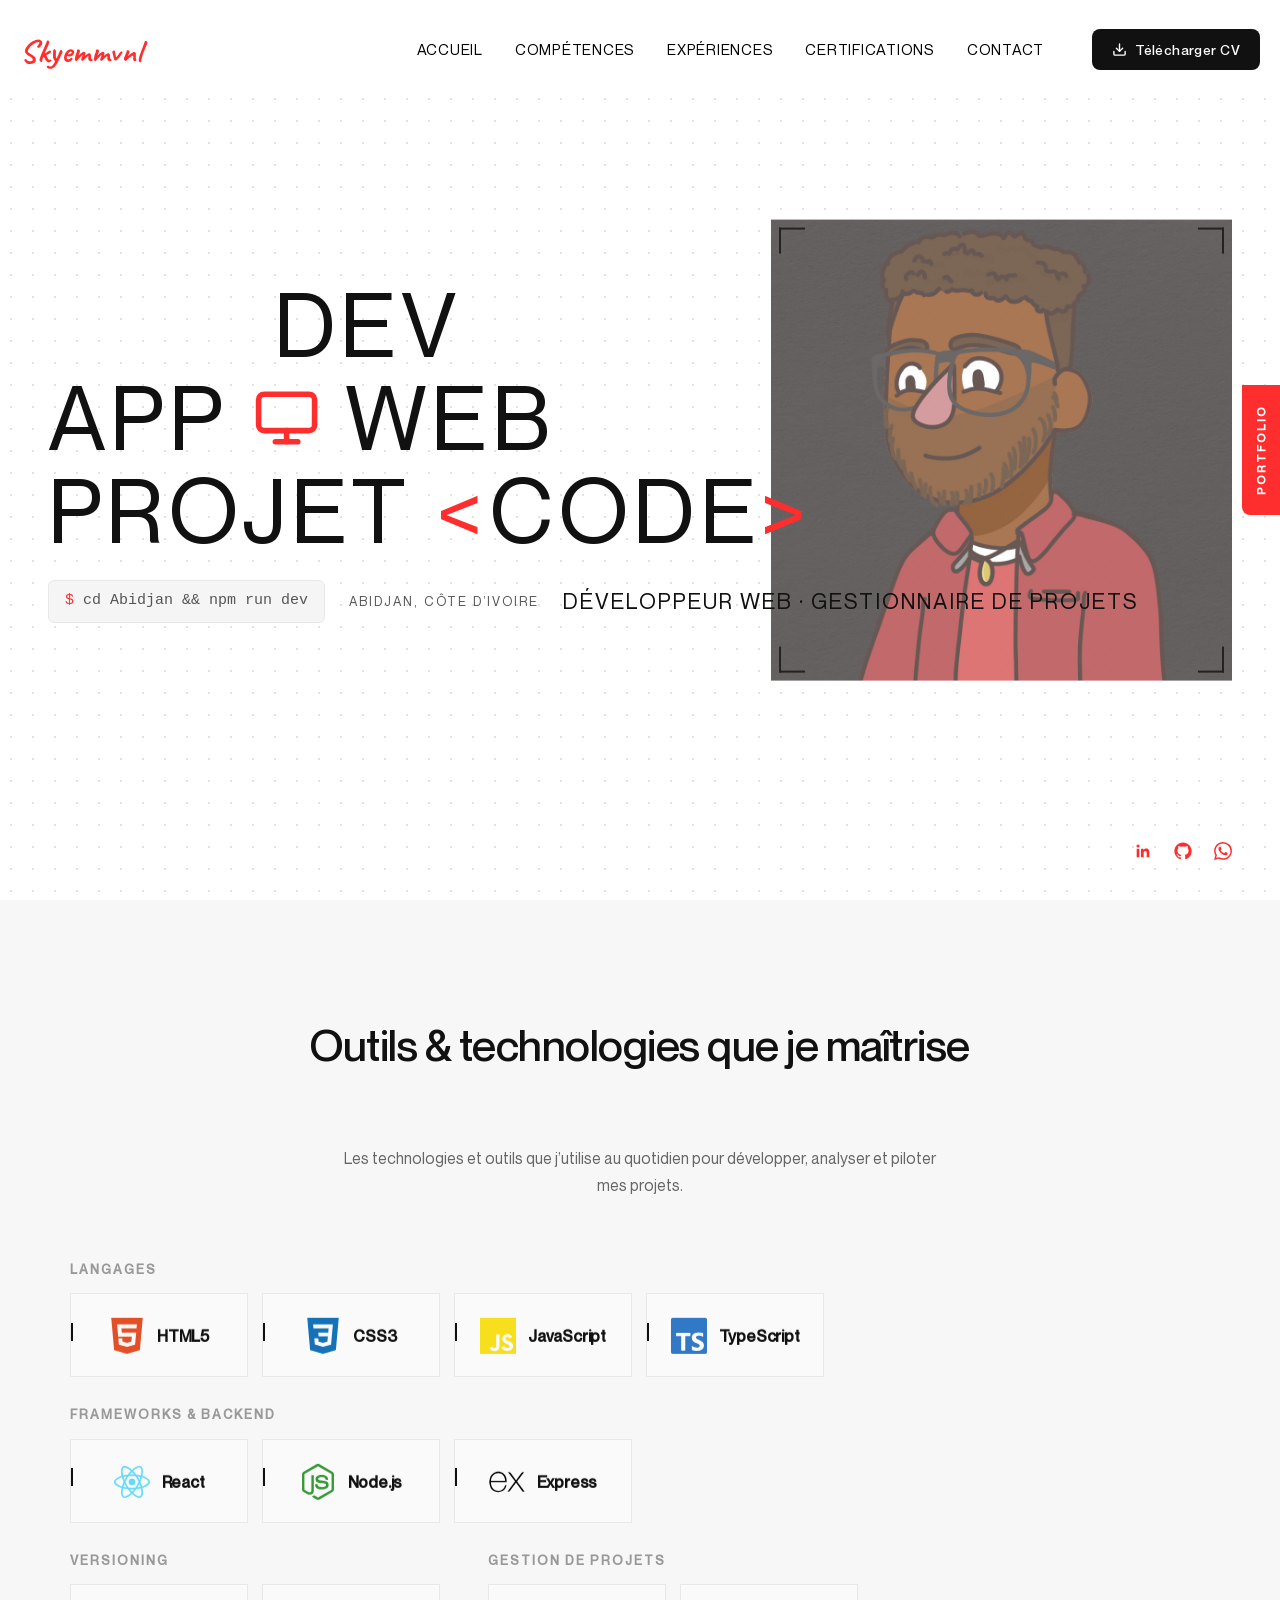
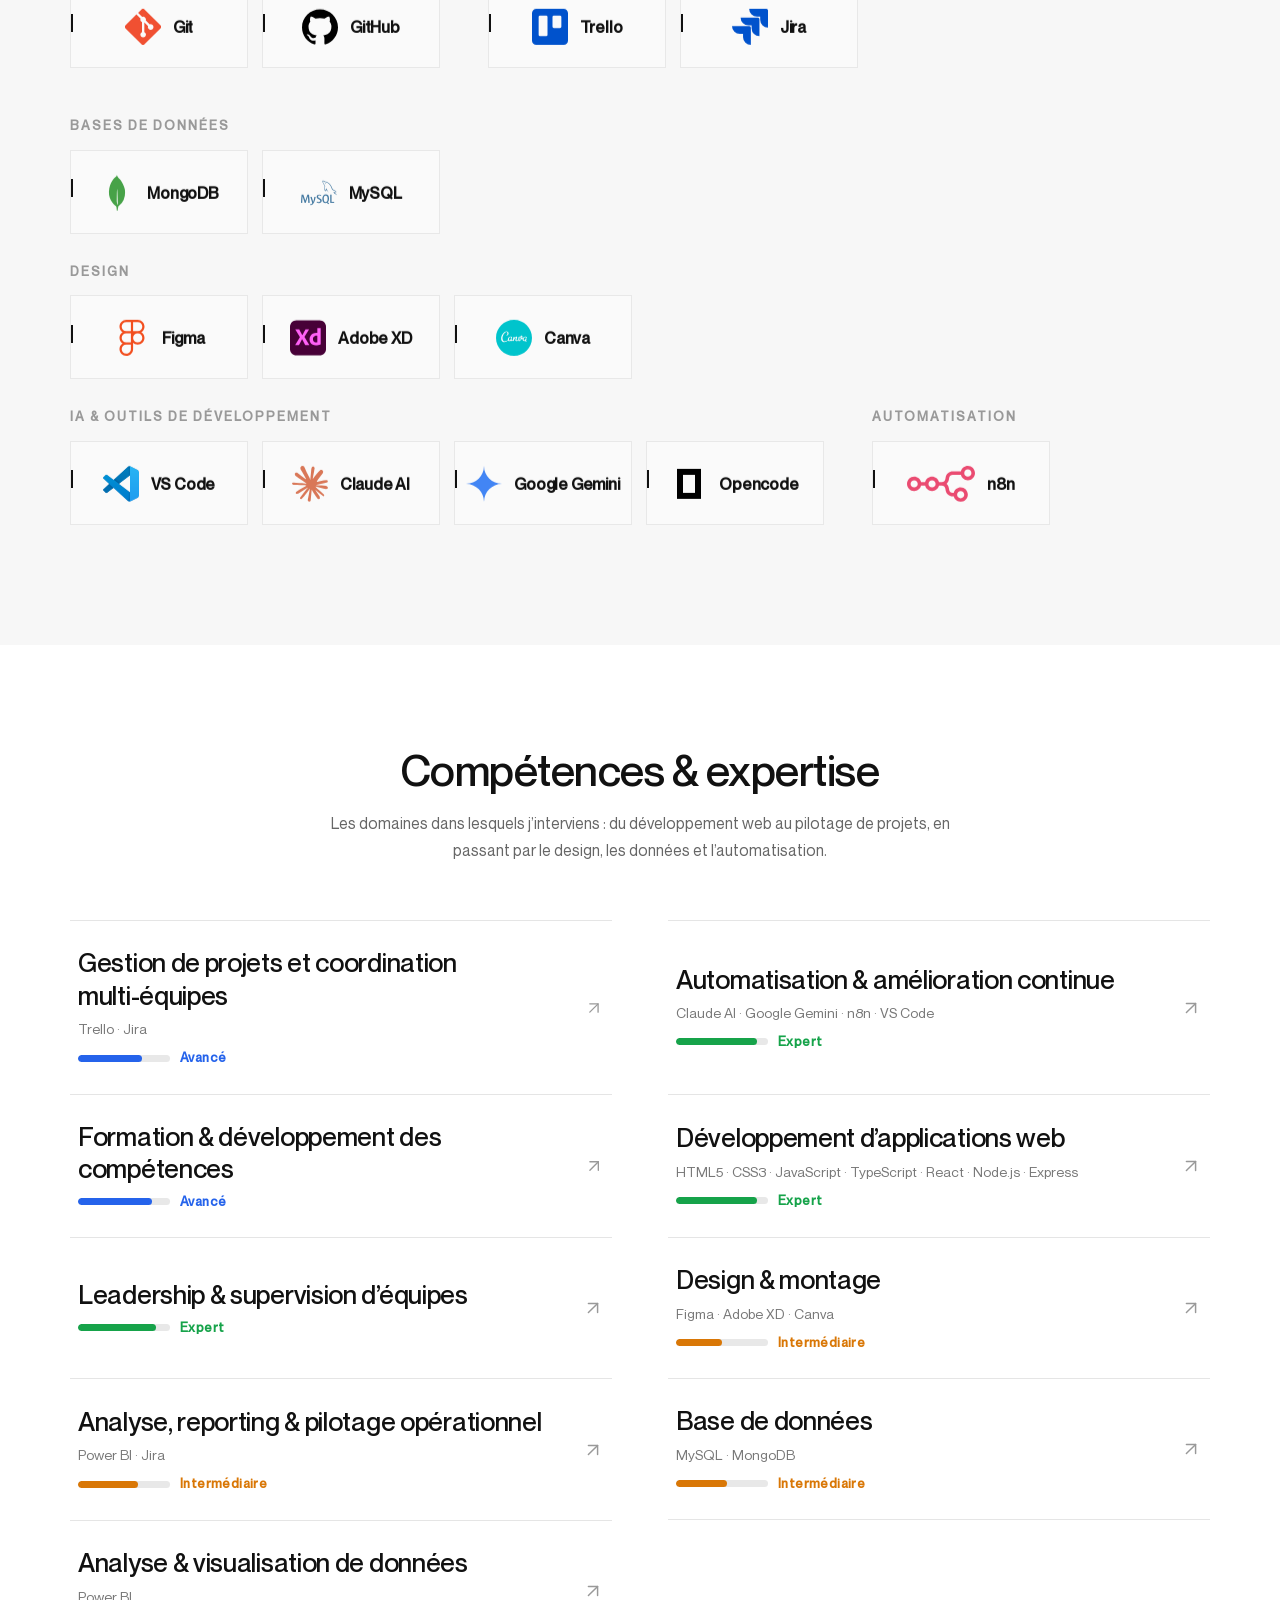
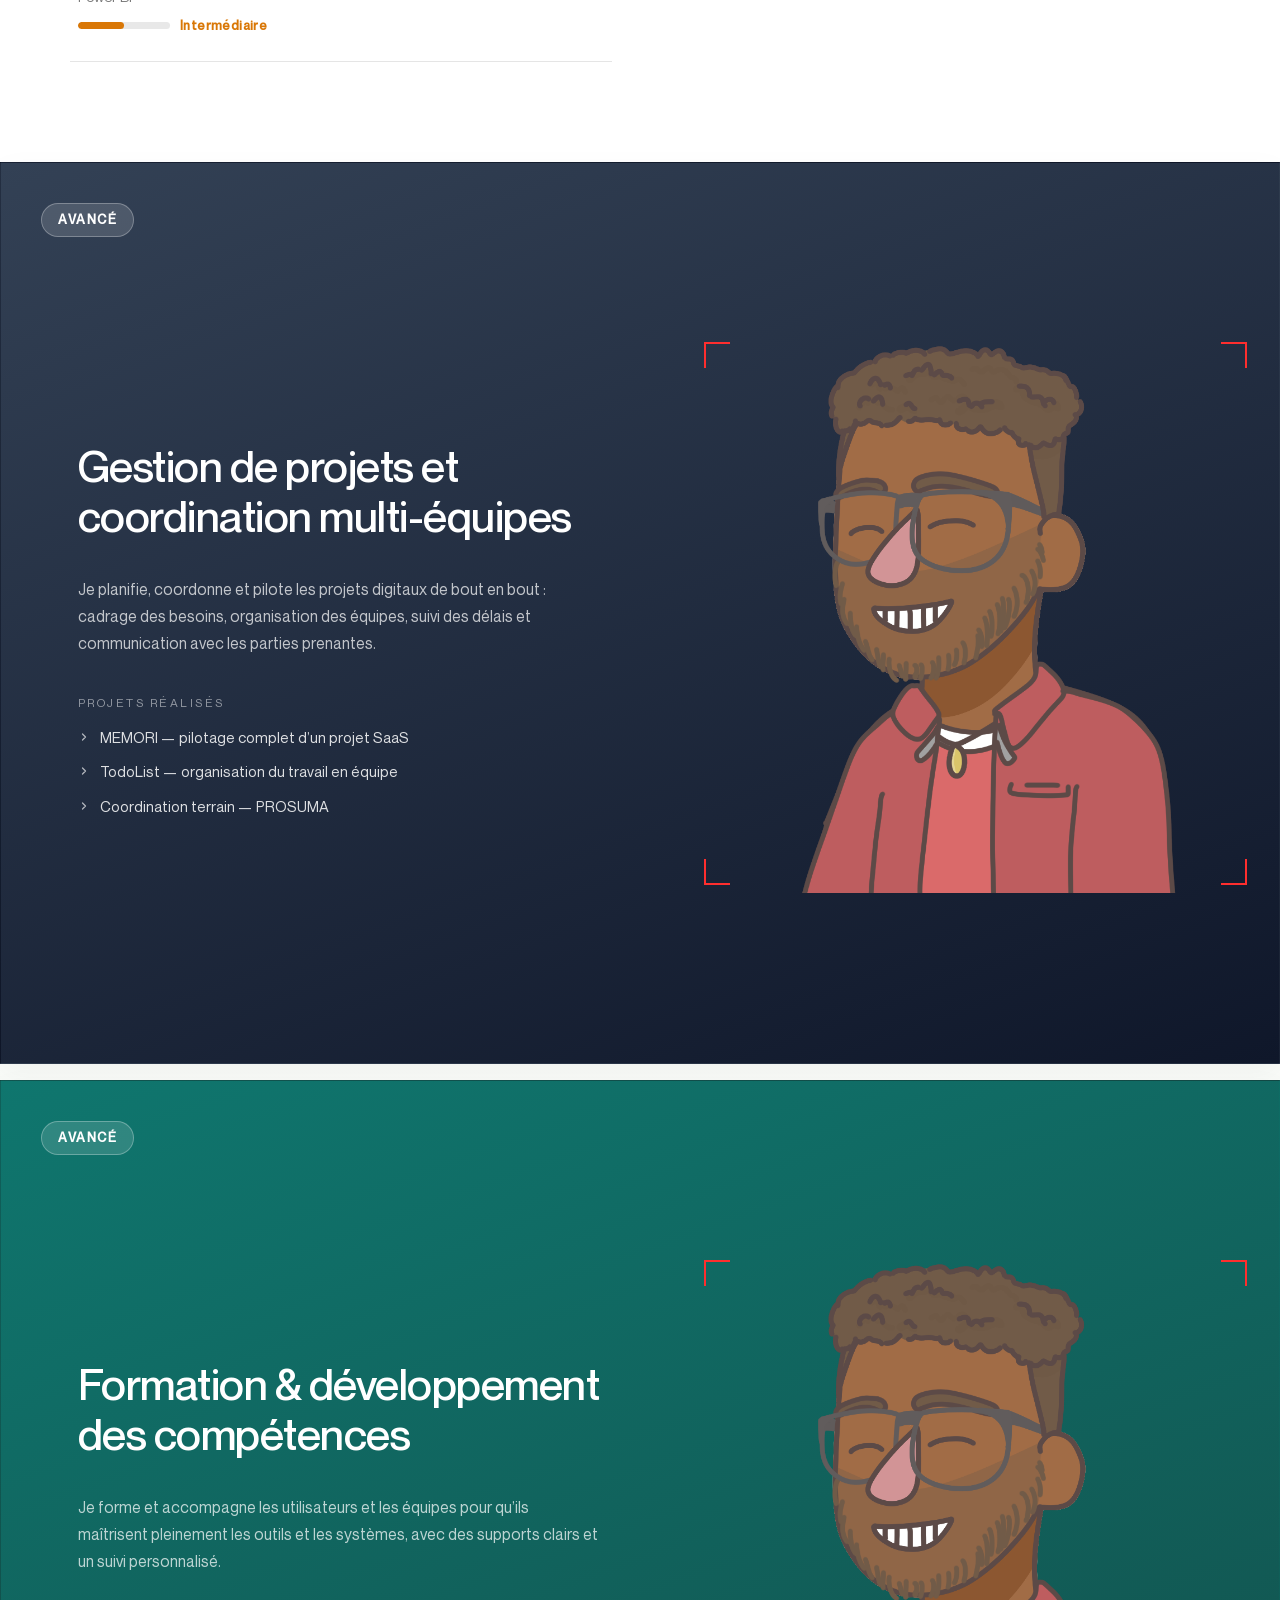
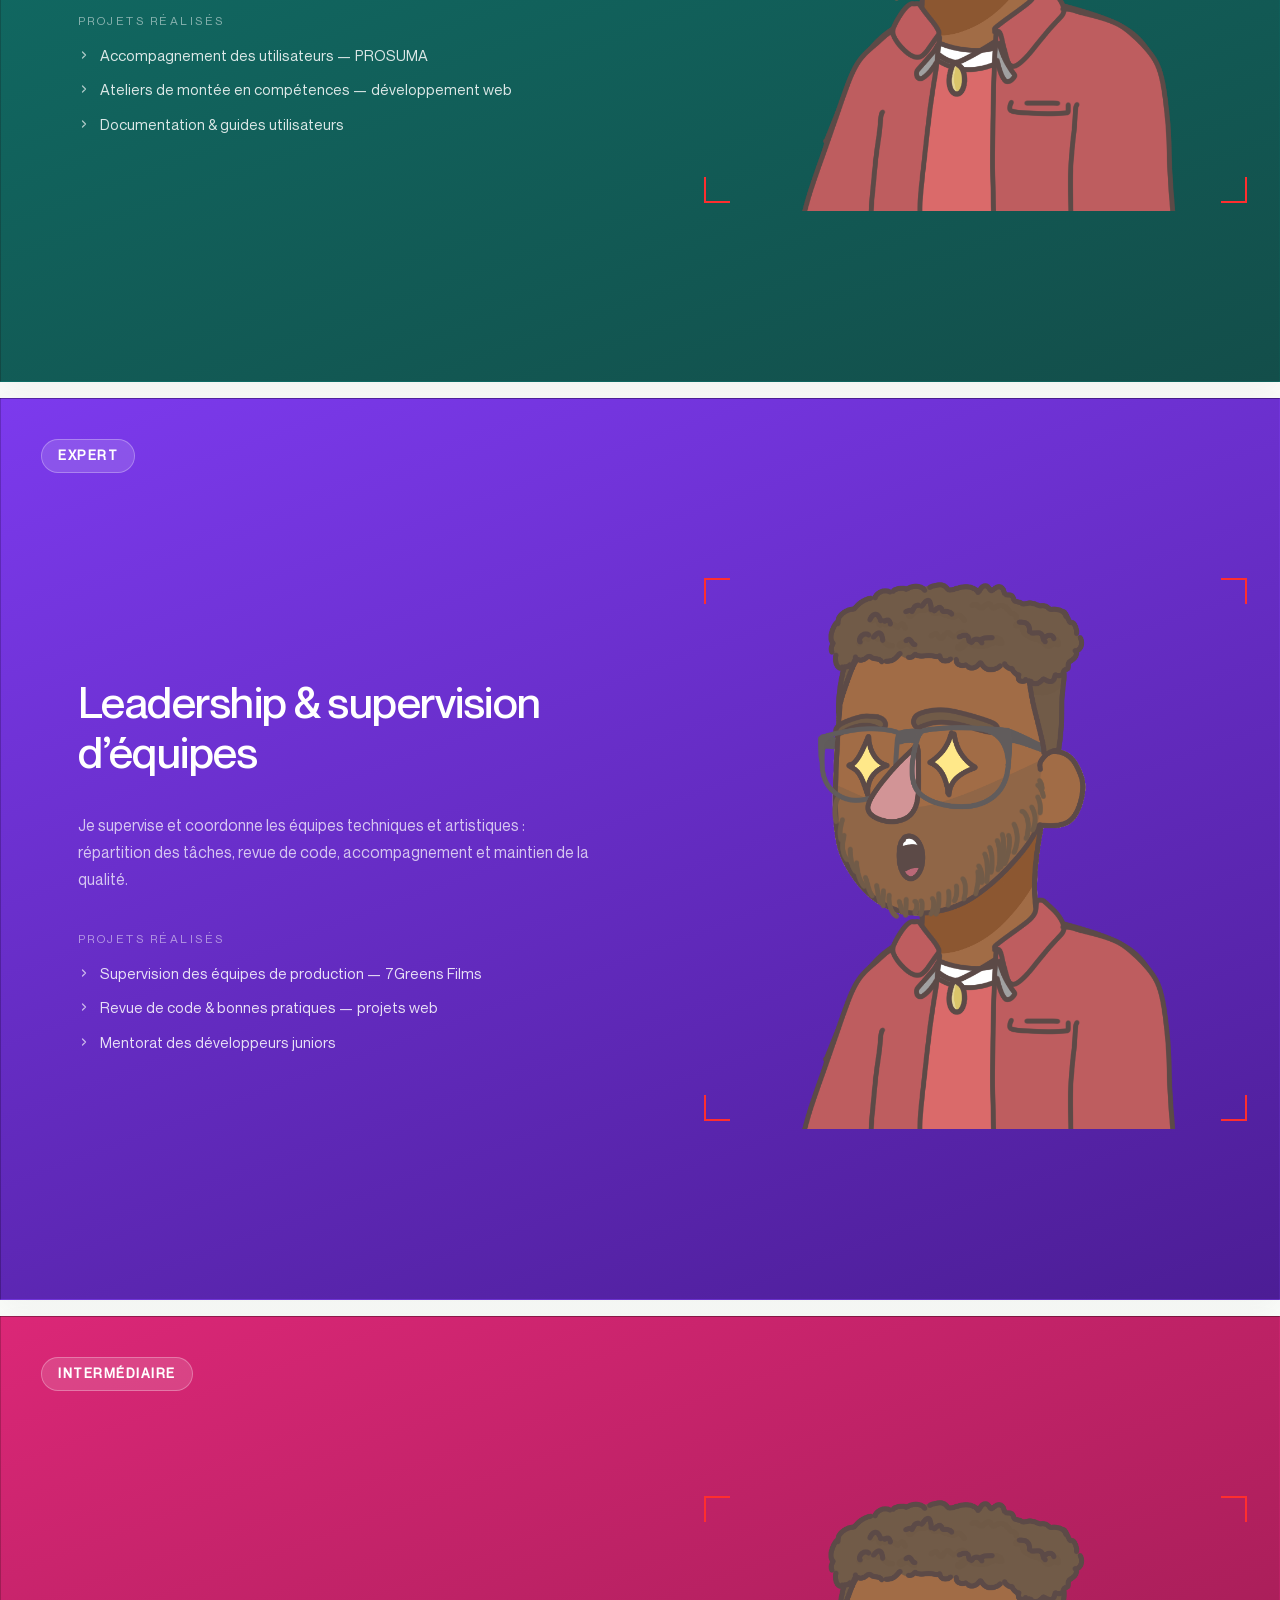
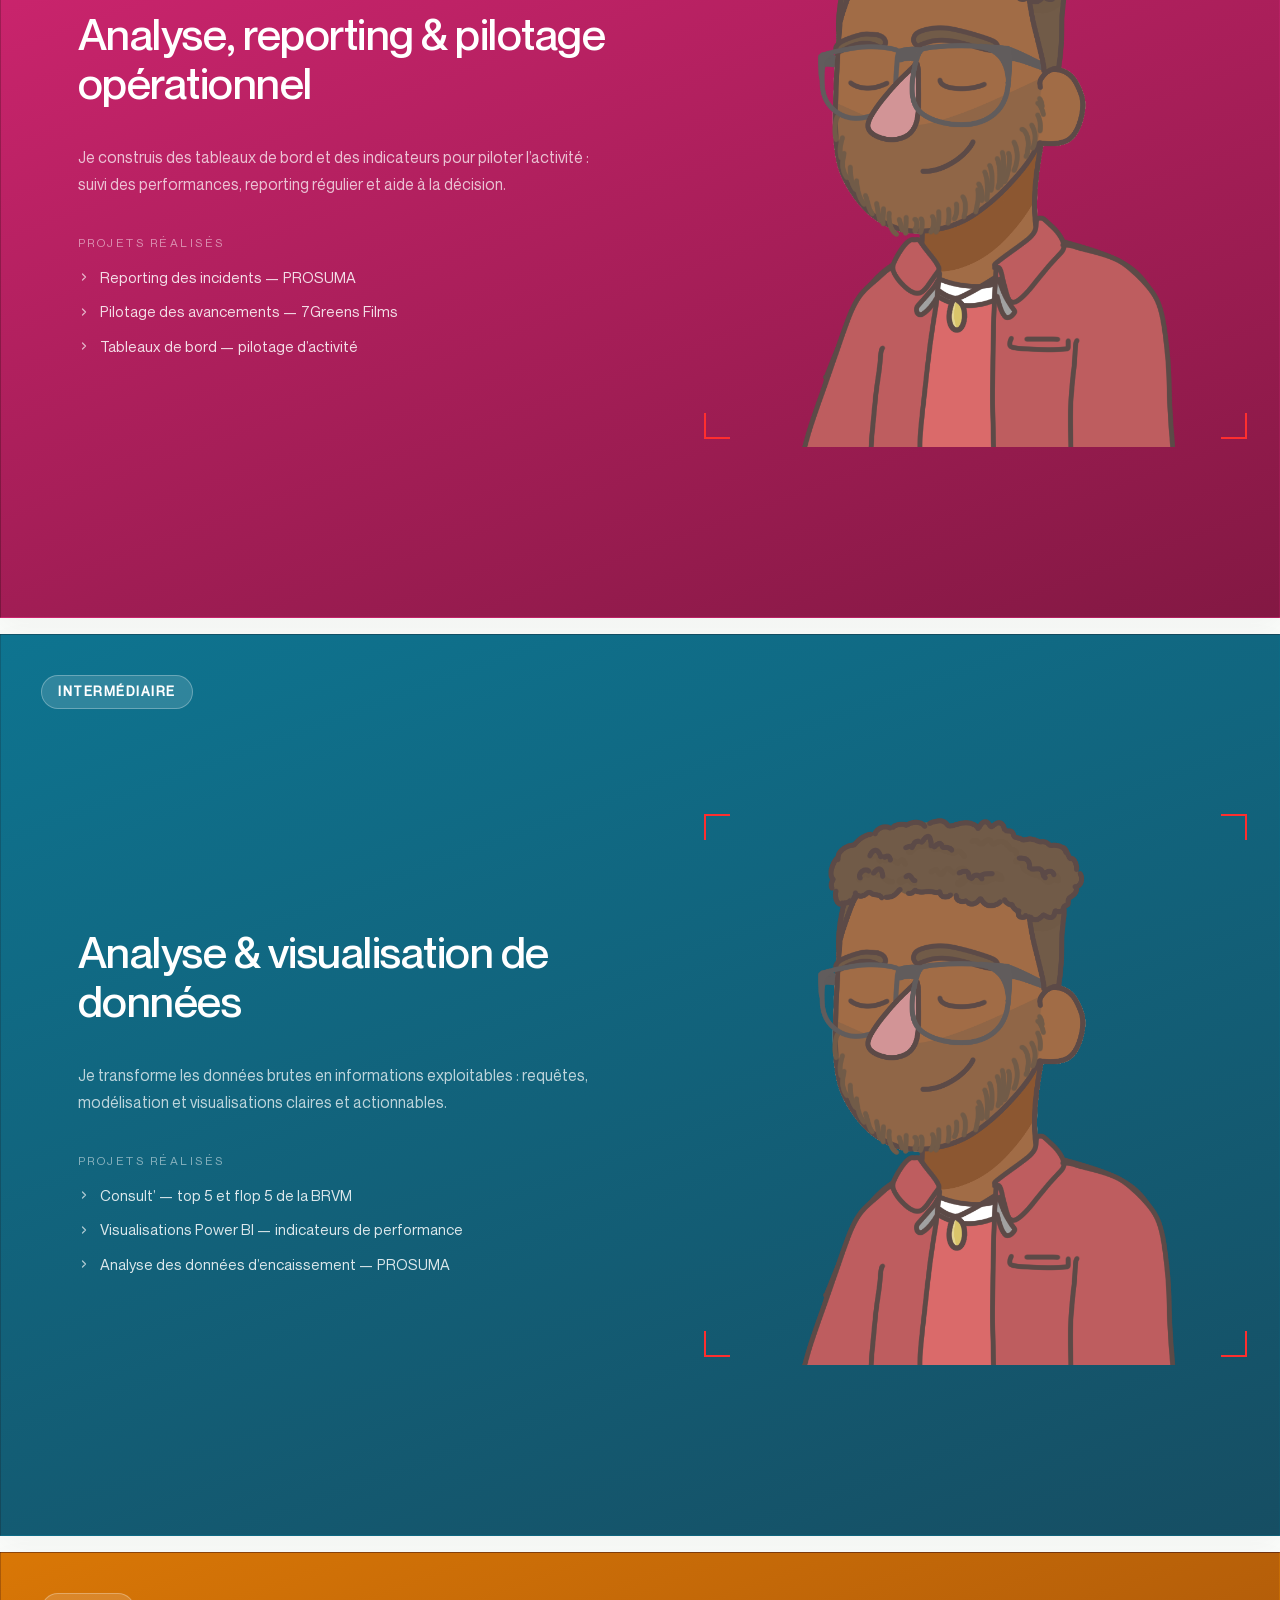
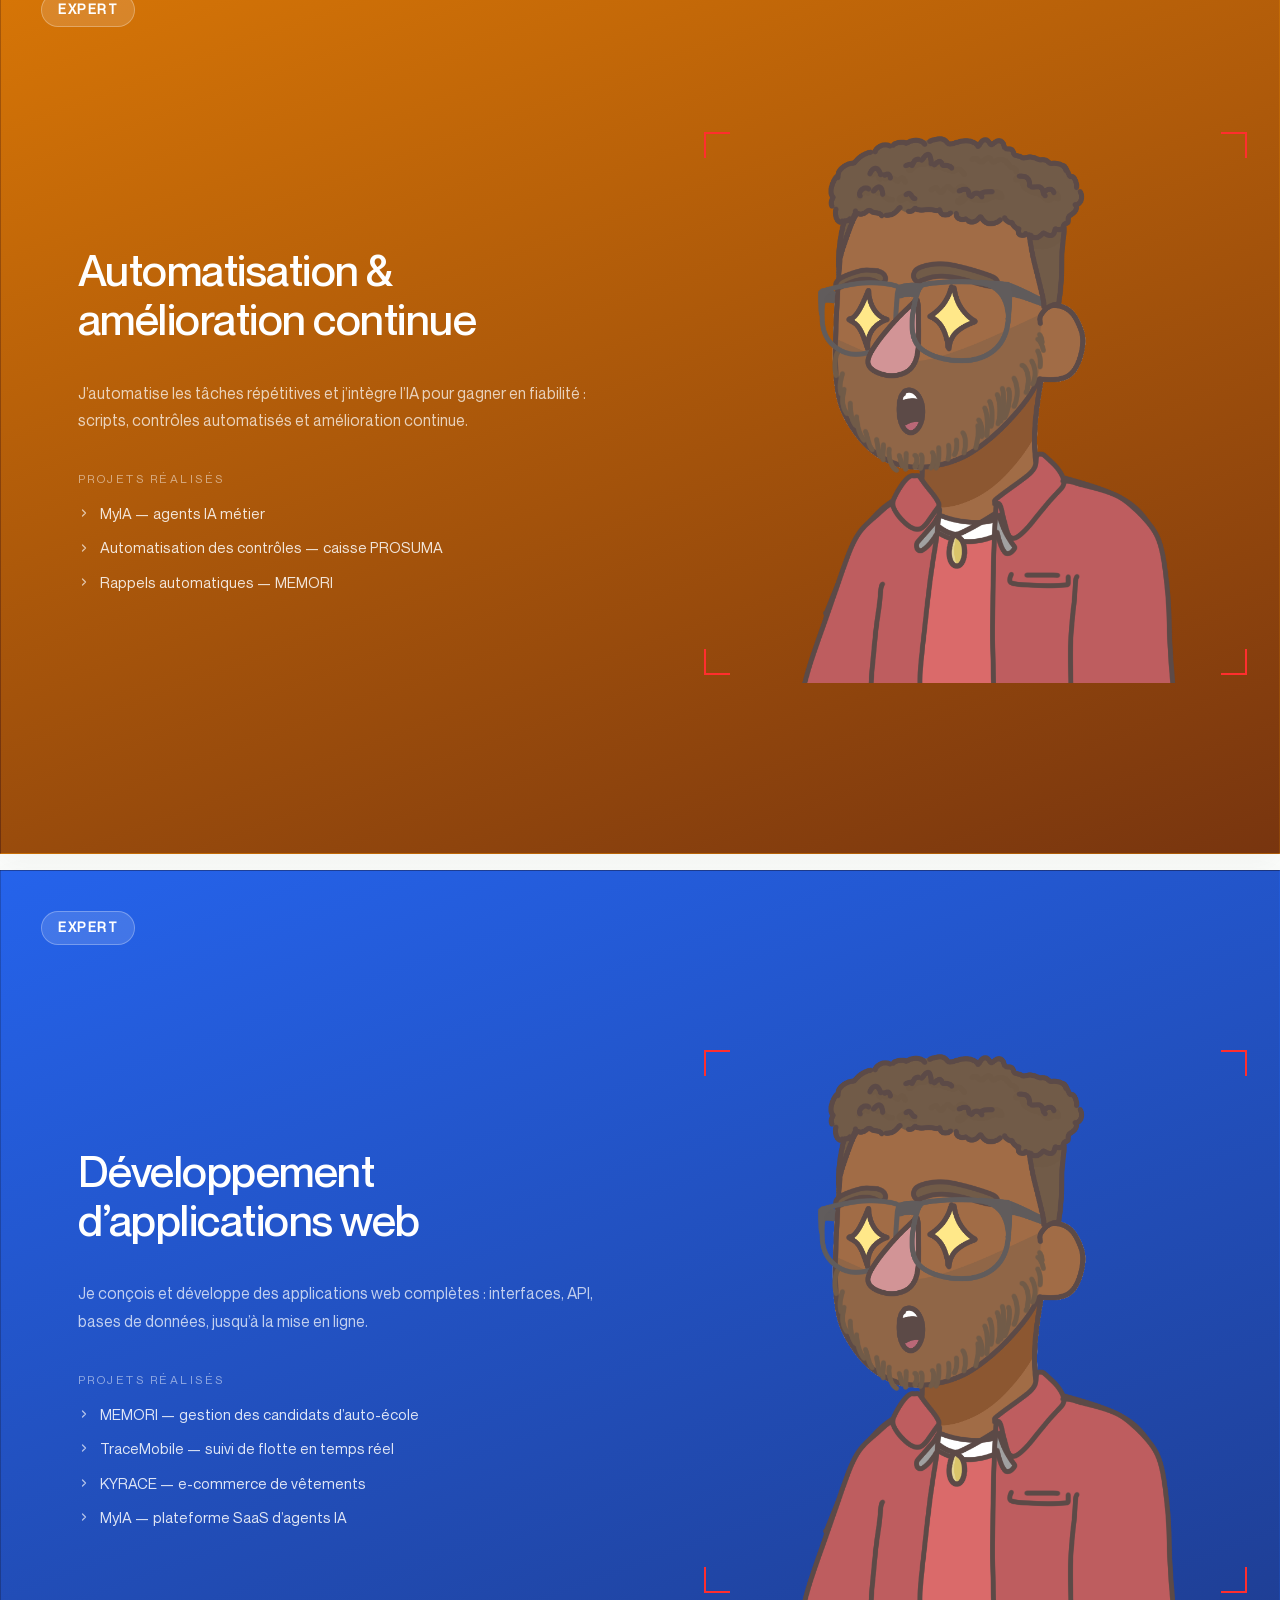
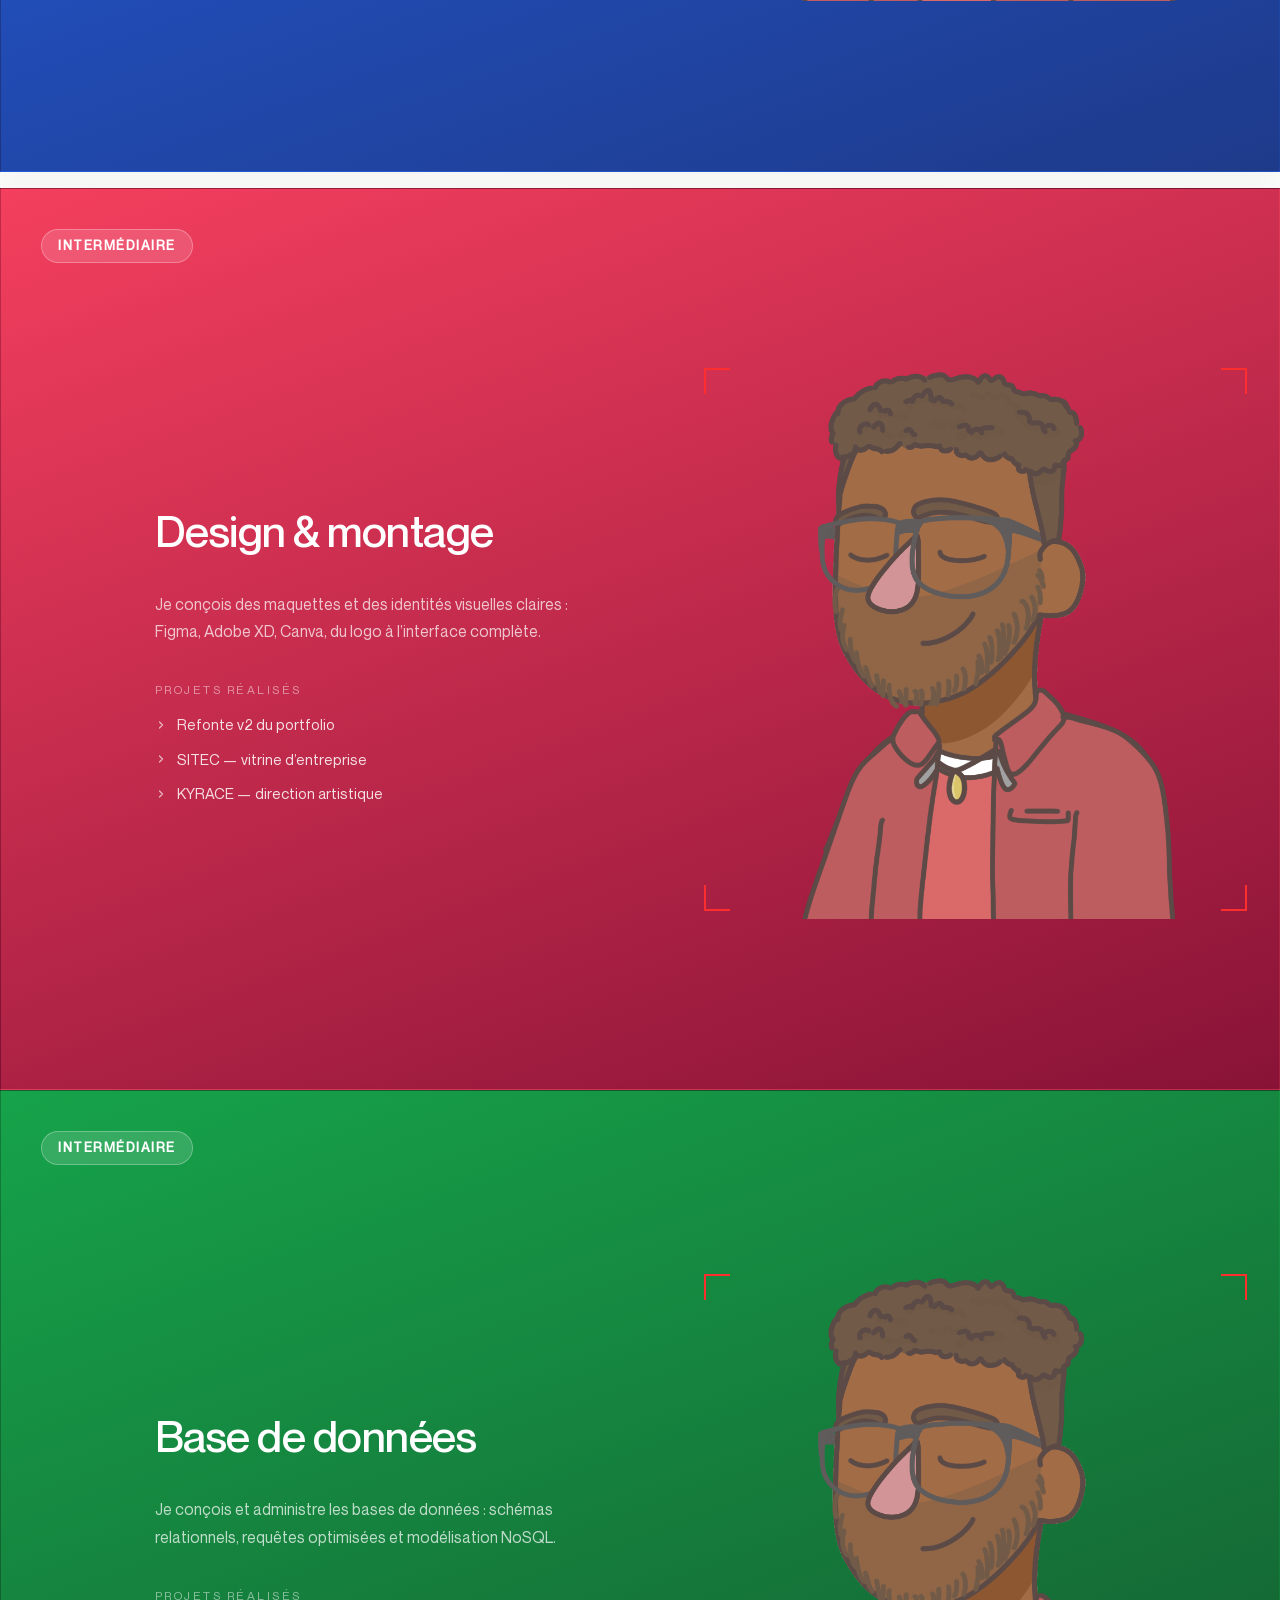
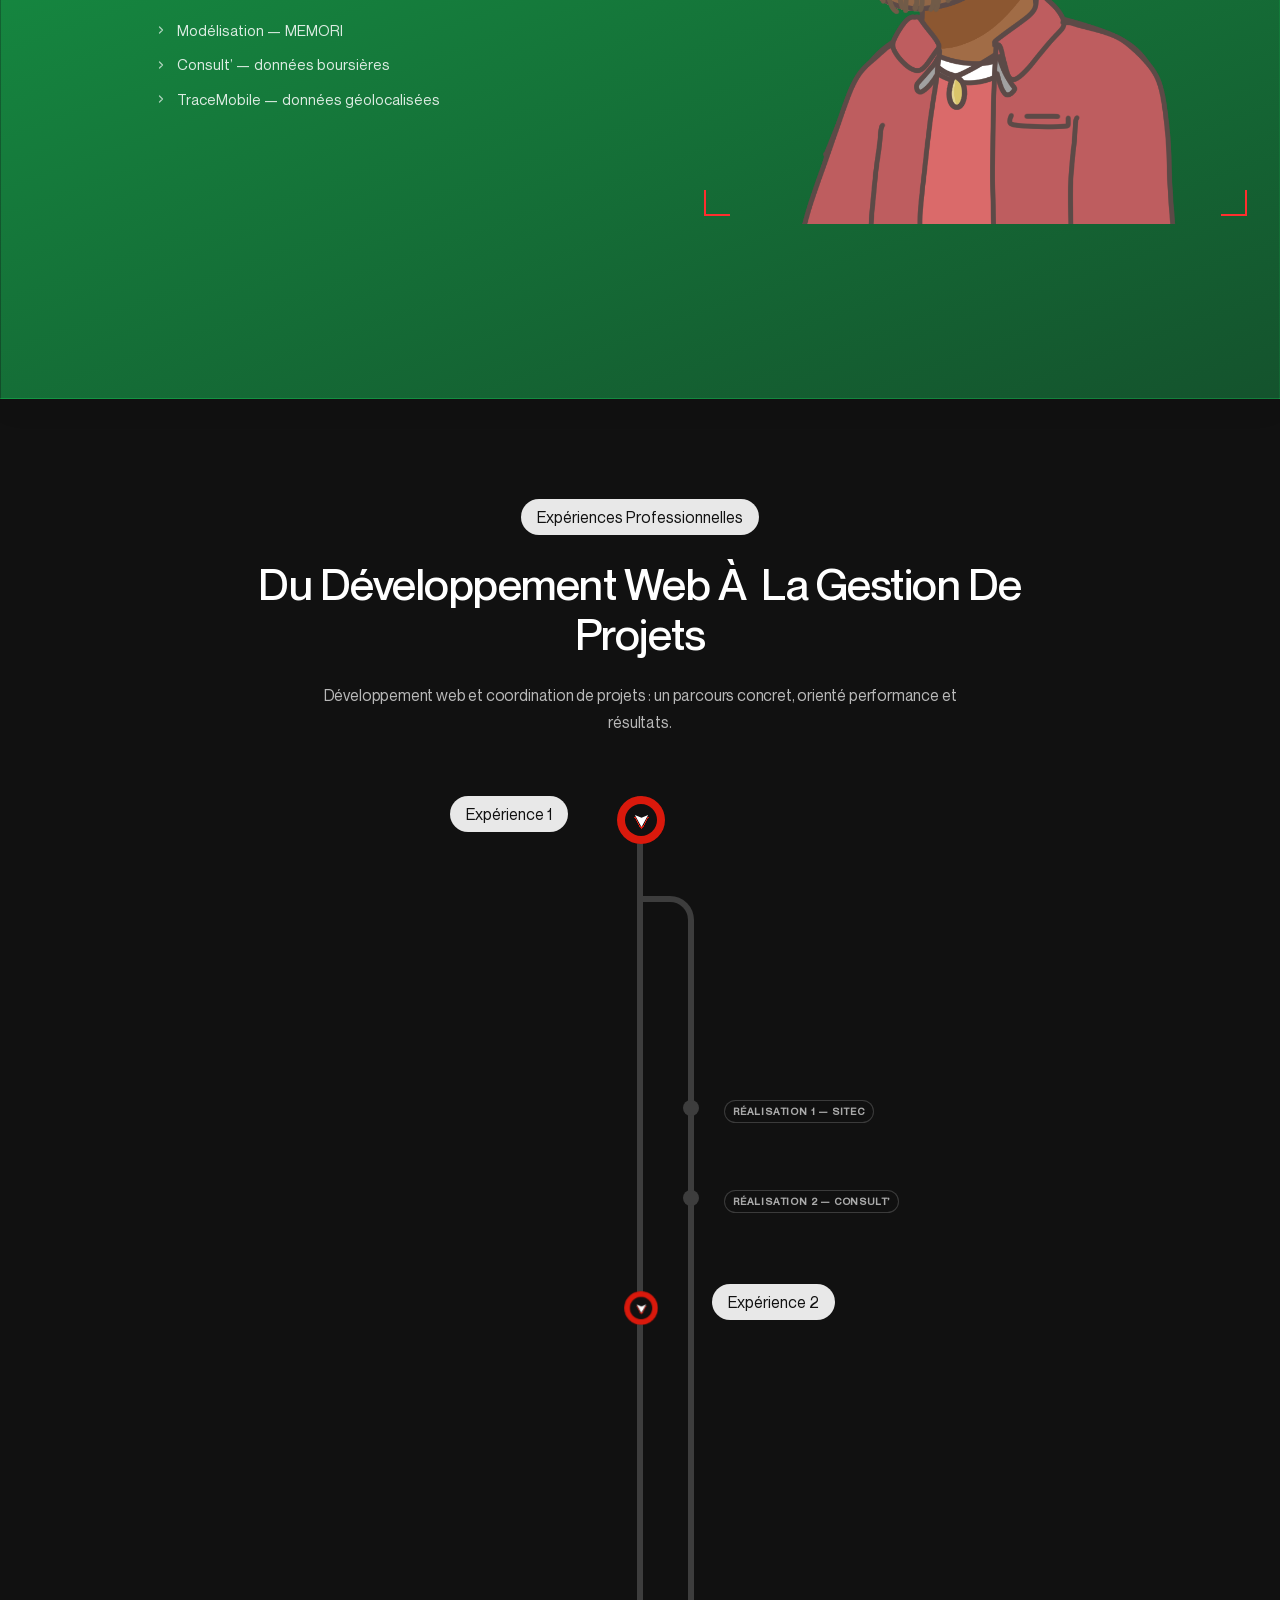
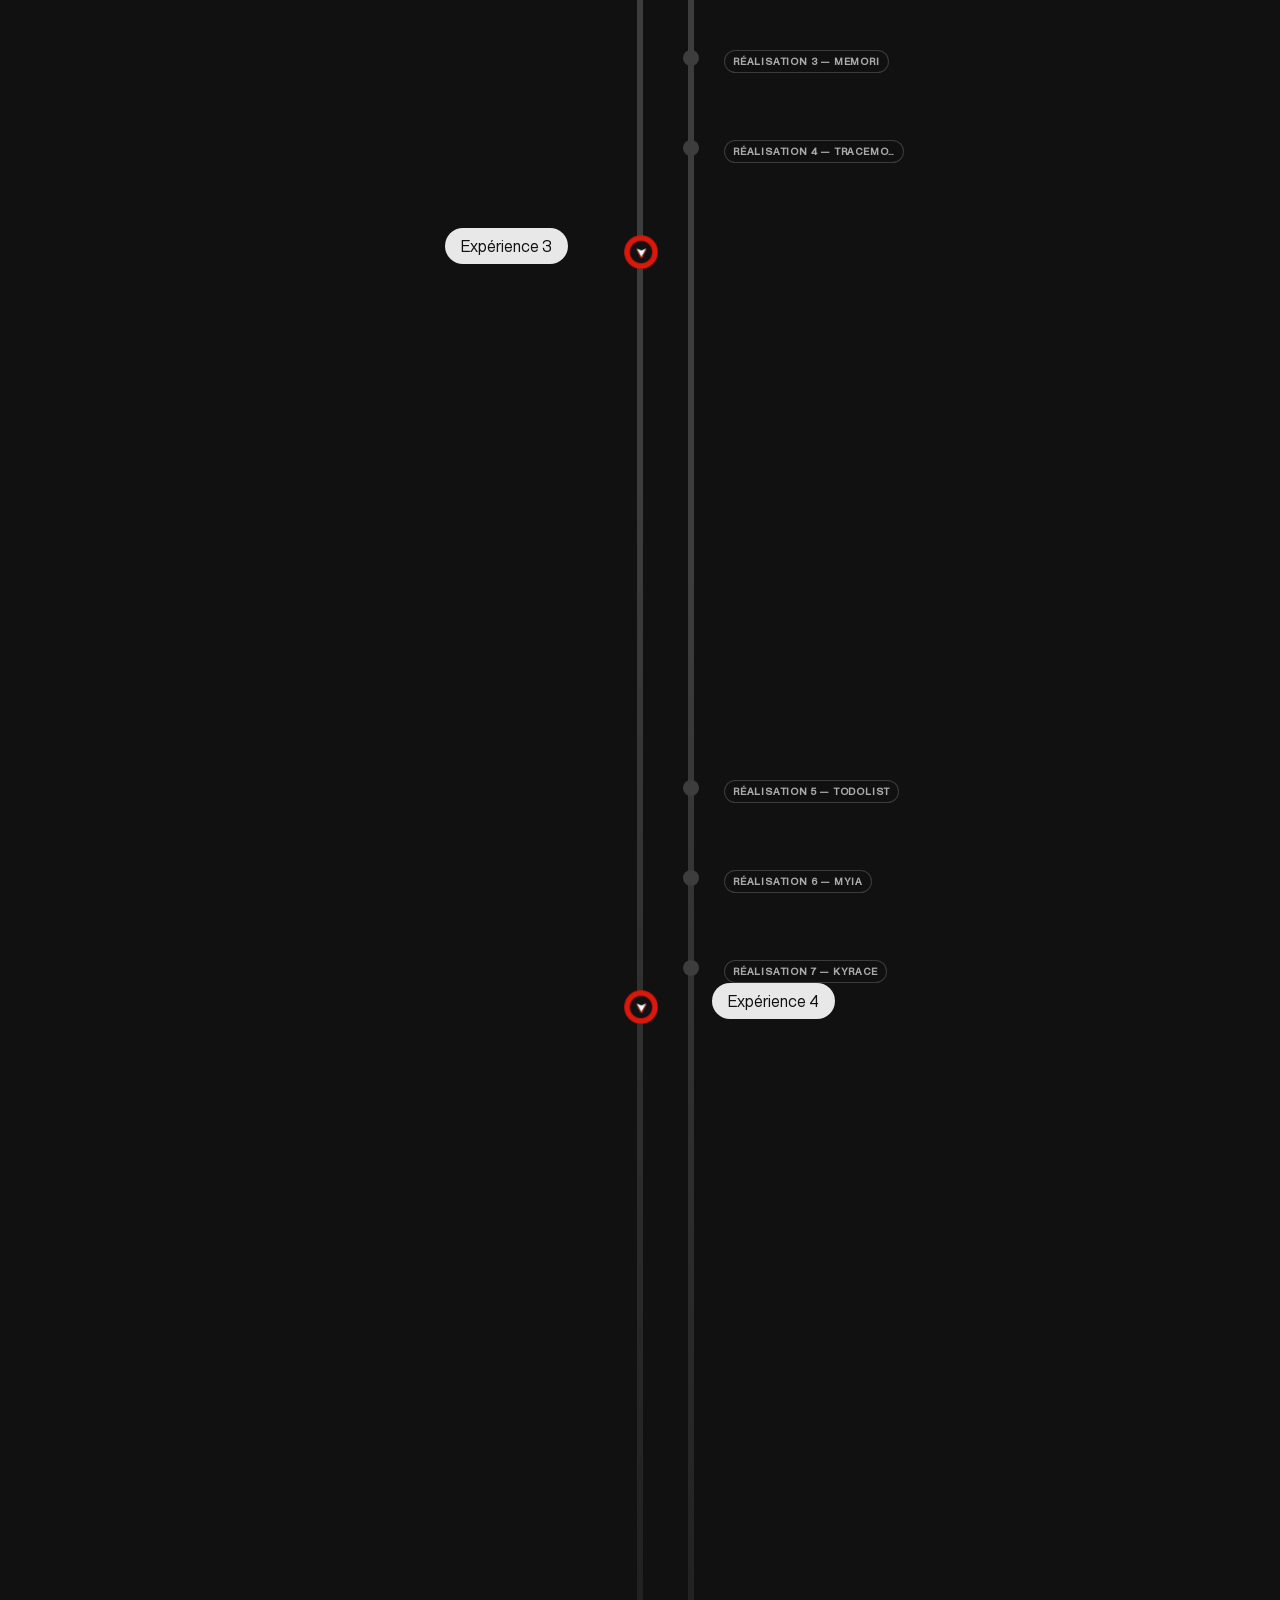
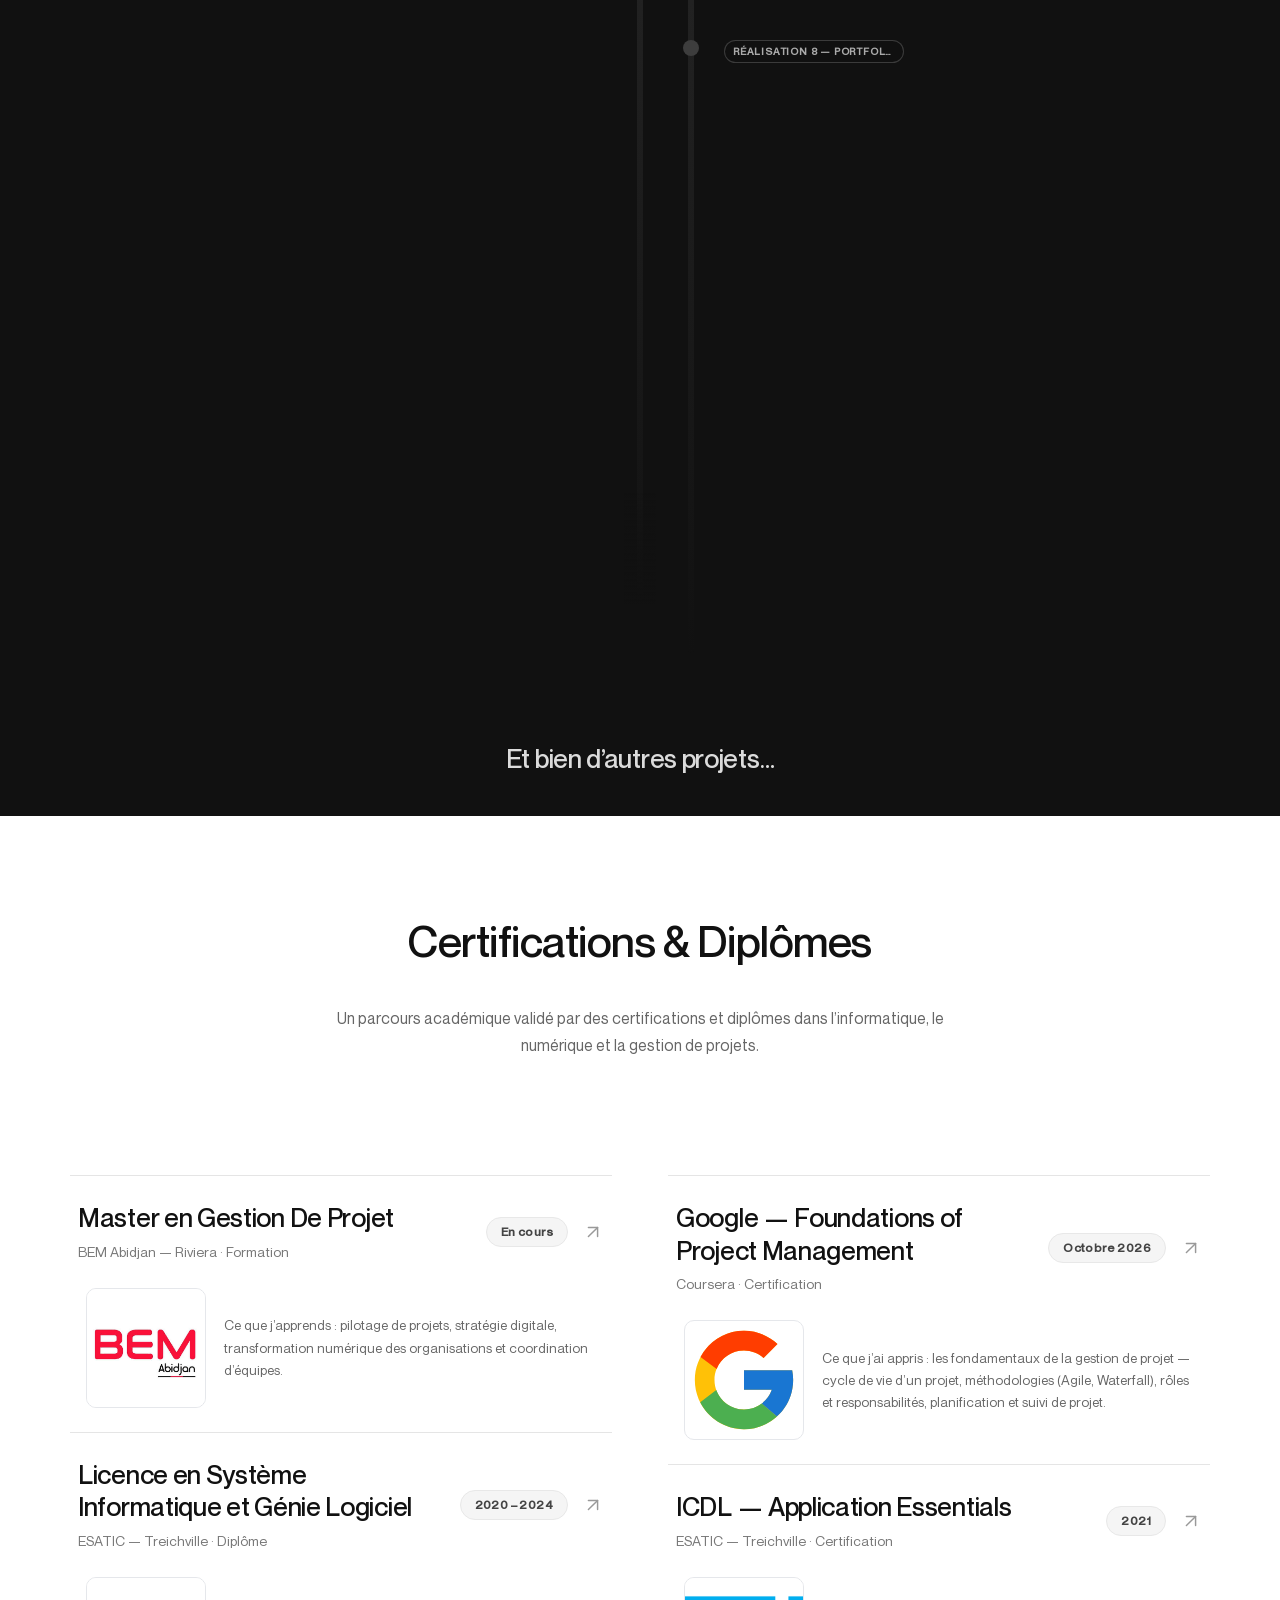
==== commit 0daaab37: "feat: ajout certification Google Foundations of Project Management (Octobre 2026) - nouvelle entree " ====
--- a/index.html
+++ b/index.html
@@ -537,7 +537,7 @@
 <section id="experiences" class="workflow-section"><div class="w-layout-blockcontainer container w-container"><div class="workflow-wrap"><div class="heading-wrap process"><div class="section-tag"><div>Expériences professionnelles</div></div><h2 class="workflow-heading">Du développement web à  la gestion de projets</h2><div class="workflow-heading-text">Développement web et coordination de projets&nbsp;: un parcours concret, orienté performance et résultats.</div></div><div class="timeline-content"><div class="timeline_progress"><div class="timeline_fade-overlay-top"></div><div class="timeline_progress-line"></div><div class="timeline_line"></div><div class="timeline_fade-overlay-bottom"></div><div class="timeline-progress-line-cover"></div></div><div class="timeline-branch"><div class="timeline-branch-corner"></div><div class="timeline-branch-base-line"></div><div class="timeline-branch-dot" style="top:204px;"></div><div class="timeline-branch-dot" style="top:294px;"></div><div class="timeline-branch-dot" style="top:754px;"></div><div class="timeline-branch-dot" style="top:844px;"></div><div class="timeline-branch-dot" style="top:1484px;"></div><div class="timeline-branch-dot" style="top:1574px;"></div><div class="timeline-branch-dot" style="top:1664px;"></div><div class="timeline-branch-dot" style="top:2344px;"></div><div class="timeline-branch-red"><div class="timeline-branch-corner"></div><div class="timeline-branch-red-line"></div><div class="timeline-branch-dot" style="top:204px;"></div><div class="timeline-branch-dot" style="top:294px;"></div><div class="timeline-branch-dot" style="top:754px;"></div><div class="timeline-branch-dot" style="top:844px;"></div><div class="timeline-branch-dot" style="top:1484px;"></div><div class="timeline-branch-dot" style="top:1574px;"></div><div class="timeline-branch-dot" style="top:1664px;"></div><div class="timeline-branch-dot" style="top:2344px;"></div></div><div class="realization-badge" id="real-badge-1" style="top:204px;">R&#233;alisation 1</div><div class="realization-badge" id="real-badge-2" style="top:294px;">R&#233;alisation 2</div><div class="realization-badge" id="real-badge-3" style="top:754px;">R&#233;alisation 3</div><div class="realization-badge" id="real-badge-4" style="top:844px;">R&#233;alisation 4</div><div class="realization-badge" id="real-badge-5" style="top:1484px;">R&#233;alisation 5</div><div class="realization-badge" id="real-badge-6" style="top:1574px;">R&#233;alisation 6</div><div class="realization-badge" id="real-badge-7" style="top:1664px;">R&#233;alisation 7</div><div class="realization-badge" id="real-badge-8" style="top:2344px;">R&#233;alisation 8</div><div class="realization-info" id="real-info-1" style="top:260px;"><div class="ri-head"><h4>SITEC &#8212; Application Web</h4></div><p>Conception d&#8217;un site web de pr&#233;sentation des activit&#233;s de SITEC : vitrine de l&#8217;entreprise, pr&#233;sentation des services, actualit&#233;s et moyens de contact. Interface claire et responsive, pens&#233;e pour valoriser l&#8217;image de marque et accompagner la croissance de l&#8217;activit&#233;.</p><div class="ri-media"><img src="img/sitec.jpeg" alt="SITEC"><span class="ri-num">01</span></div><a href="https://skyemm1332.github.io/SITETC/" target="_blank">Voir le projet</a></div><div class="realization-info" id="real-info-2" style="top:350px;"><div class="ri-head"><h4>Consult&#8217;</h4></div><p>Application de pr&#233;sentation des top 5 et flop 5 de la BRVM : collecte automatique des donn&#233;es par scraping, analyse des performances des titres et affichage des meilleures et moins bonnes valeurs de la bourse r&#233;gionale.</p><div class="ri-media"><img src="img/consult.png" alt="Consult"><span class="ri-num">02</span></div></div><div class="realization-info" id="real-info-3" style="top:810px;"><div class="ri-head"><h4>MEMORI</h4></div><p>Gestion compl&#232;te des candidats d&#8217;auto-&#233;cole, de l&#8217;inscription au retrait du permis : &#233;tablissement des factures, suivi des paiements et rappels automatiques par SMS et WhatsApp des diff&#233;rents examens aux candidats.</p><div class="ri-media"><img src="img/Gestion/0.png" alt="MEMORI"><span class="ri-num">03</span></div><a href="mailto:Christianemmanuelt031@gmail.com" target="_blank">Demander un acc&#232;s d&#233;mo</a></div><div class="realization-info" id="real-info-4" style="top:900px;"><div class="ri-head"><h4>TraceMobile</h4></div><p>Suivi en temps r&#233;el de sa flotte de v&#233;hicules : localisation GPS, historique des trajets et alertes, accessibles depuis une application mobile et une interface web.</p></div><div class="realization-info" id="real-info-5" style="top:1540px;"><div class="ri-head"><h4>TodoList</h4></div><p>Application web d&#8217;attribution de t&#226;ches en entreprise : cr&#233;ation et affectation des t&#226;ches, suivi de l&#8217;avancement, priorit&#233;s et &#233;ch&#233;ances. Version 1 en cours de d&#233;veloppement &#8212; certaines fonctionnalit&#233;s restent &#224; finaliser.</p><a href="https://skyemm1332.github.io/todolist/" target="_blank">Voir le projet</a></div><div class="realization-info" id="real-info-6" style="top:1630px;"><div class="ri-head"><h4>MyIA</h4></div><p>SaaS d&#8217;attribution d&#8217;agents IA personnalis&#233;s selon les m&#233;tiers : MarkIA pour les &#233;quipes marketing, DevIA pour les d&#233;veloppeurs et ComptaIA pour les comptables. Chaque agent accompagne l&#8217;utilisateur dans ses t&#226;ches quotidiennes avec des r&#233;ponses et outils adapt&#233;s &#224; son domaine.</p><div class="ri-media"><img src="img/markia.png" alt="MarkIA"><span class="ri-num">06</span></div><a href="mailto:Christianemmanuelt031@gmail.com" target="_blank">Demander un acc&#232;s d&#233;mo</a></div><div class="realization-info" id="real-info-7" style="top:1720px;"><div class="ri-head"><h4>KYRACE</h4></div><p>Application web de vente de v&#234;tements style jogging : catalogue produits, panier et commande en ligne, avec une pr&#233;sentation soign&#233;e adapt&#233;e &#224; une boutique de streetwear.</p><div class="ri-media"><img src="img/kyrace.png" alt="KYRACE"><span class="ri-num">07</span></div><a href="https://www.kyrace.ci/" target="_blank">Voir le site</a></div><div class="realization-info" id="real-info-8" style="top:2400px;"><div class="ri-head"><h4>Refonte v2 de mon portfolio</h4></div><p>Refonte compl&#232;te de mon portfolio : nouvelle identit&#233; visuelle, navigation fluide, section exp&#233;riences avec timeline anim&#233;e et pr&#233;sentation d&#233;taill&#233;e de mes r&#233;alisations.</p></div></div><div id="w-node-_0356e990-3fe5-6c27-5e4a-5d0e0e05e045-36355be4" class="timeline_list"><div class="timeline_row"><div class="timeline_left-space"><div class="section-tag"><div>Expérience 1</div></div><div class="step-title">Depuis 2020</div></div><div class="timeline_circle-wrapper"><div class="timeline_circle-01"><div class="timeline-icon-wrap-01"><img loading="lazy" src="assets/_67449b182ce17a6b86b1d726_6986ec9c8bef78c279167aad_Vector%20(6).svg" alt="" class="timeline-icon-01"></div></div></div><div class="timeline_item"><div class="timeline-card-content"><h3 class="timeline-heading">Développeur Free-lance</h3><p class="timeline-text">Applications web sur mesure.<br>Conception et développement d'applications web.<br>Maquettes UI/UX et interfaces utilisateur.<br>Correction de bugs et améliorations digitales.</p></div></div></div><div class="timeline_row is--alt"><div class="timeline_left-space"><div class="section-tag"><div>Expérience 2</div></div><div class="step-title">Avr. – Juin 2024</div></div><div class="timeline_circle-wrapper"><div class="timeline_circle"><div class="timeline-icon-wrap"><img loading="lazy" src="assets/_67449b182ce17a6b86b1d726_6986ec9c8bef78c279167aad_Vector%20(6).svg" alt="" class="timeline-icon-01"></div></div></div><div class="timeline_item"><div class="timeline-card-content"><h3 class="timeline-heading">Responsable Opération Junior</h3><p class="timeline-text">7Greens Films Productions<br>Élaboration des plannings de production.<br>Supervision des équipes techniques et artistiques.<br>Suivi visuel des avancements et gestion des incidents.</p></div></div></div><div class="timeline_row"><div class="timeline_left-space"><div class="section-tag"><div>Expérience 3</div></div><div class="step-title">Juil. 2024 – Mai 2025</div></div><div class="timeline_circle-wrapper"><div class="timeline_circle"><div class="timeline-icon-wrap"><img loading="lazy" src="assets/_67449b182ce17a6b86b1d726_6986ec9c8bef78c279167aad_Vector%20(6).svg" alt="" class="timeline-icon-01"></div></div></div><div class="timeline_item"><div class="timeline-card-content"><h3 class="timeline-heading">Technicien Informatique (Stage)</h3><p class="timeline-text">GROUPE PROSUMA, Treichville<br>Déploiement et coordination des installations techniques.<br>Assistance rapide sur les systèmes d’encaissement.<br>Gestion des incidents avec reporting régulier.<br><strong style="display:block;margin-top:20px">Réalisations</strong><br>Déploiement sur terrain de la solution « ASTEN » pour PROSUMA.<br>Site web de suivi des anomalies suite au déploiement du projet.</p></div><div class="timeline-image-wrap"><img loading="lazy" src="img/prosuma.png" alt="GROUPE PROSUMA" class="timeline-image"></div></div></div><div class="timeline_row last is--alt"><div class="timeline_left-space"><div class="section-tag"><div>Expérience 4</div></div><div class="step-title">Depuis Juin 2025</div></div><div class="timeline_circle-wrapper"><div class="timeline_circle"><div class="timeline-icon-wrap"><img loading="lazy" src="assets/_67449b182ce17a6b86b1d726_6986ec9c8bef78c279167aad_Vector%20(6).svg" alt="" class="timeline-icon-01"></div></div></div><div class="timeline_item"><div class="timeline-card-content"><h3 class="timeline-heading">Assistant Informatique</h3><p class="timeline-text">PROSUMA, Treichville — Depuis Juin 2025.<br>Maintenance des systèmes de caisse.<br>Automatisation des tâches de contrôle des performances.<br>Formation et accompagnement des utilisateurs.<br><strong style="display:block;margin-top:20px">Réalisations</strong><br>Plateforme de gestion des cartes de fidélité de PROSUMA<br>Site Web — Campagne de sensibilisation du personnel de PROSUMA</p></div><div class="timeline-image-wrap"><img loading="lazy" src="img/prosuma.png" alt="PROSUMA" class="timeline-image"></div></div></div></div></div></div></div></div></div></div></div></div><div class="more-projects" id="more-projects">Et bien d&#8217;autres projets&#8230;</div>
 </section>
 
-<section id="certifications" class="awards-section" style="background-color:#ffffff; padding:100px 0;"><div class="w-layout-blockcontainer container w-container"><div class="awards-section-wrap"><div class="pricing-heading-wrap content-center"><h2 class="section-heading" style="font-size:44px; font-weight:500; letter-spacing:-0.5px; line-height:1.12; color:#111111; margin:0;">Certifications &amp; Dipl&#244;mes</h2><div style="font-size:16px; line-height:1.7; color:#666666; max-width:620px; margin:16px auto 0;">Un parcours acad&#233;mique valid&#233; par des certifications et dipl&#244;mes dans l&#8217;informatique, le num&#233;rique et la gestion de projets.</div></div><div class="certif-cols"><div class="certif-col"><div class="certif-item" style="border-top:1px solid #e5e5e5;"><div class="certif-head" style="display:flex; align-items:center; justify-content:space-between; gap:24px; padding:26px 8px; transition:padding-left .3s ease;"><div style="display:flex; flex-direction:column; gap:6px; min-width:0;"><div style="font-size:26px; font-weight:500; letter-spacing:-0.3px; color:#111111; line-height:1.25;">Master en Gestion De Projet</div><div style="font-size:14px; color:#777777;">BEM Abidjan &#8212; Riviera &#183; Formation</div></div><div style="display:flex; align-items:center; gap:14px; flex-shrink:0;"><span style="padding:5px 14px; border-radius:99px; background:#f5f5f5; border:1px solid #e8e8e8; color:#444444; font-size:12px; font-weight:600; letter-spacing:0.4px;">En cours</span><svg width="22" height="22" viewBox="0 0 24 24" fill="none" stroke="#999999" stroke-width="1.6" stroke-linecap="round" stroke-linejoin="round"><line x1="7" y1="17" x2="17" y2="7"/><polyline points="7 7 17 7 17 17"/></svg></div></div><div class="certif-desc"><div style="display:flex; align-items:center; gap:18px; padding:0 8px;"><img src="img/tools/bem.jpg" alt="Gestion de projets" style="width:120px; height:120px; object-fit:cover; border-radius:10px; border:1px solid #e5e7eb; flex-shrink:0; cursor:pointer; transition:opacity .2s;" onclick="openImage(this.src)" title="Cliquer pour agrandir"><div style="font-size:13.5px; line-height:1.65; color:#666666;">Ce que j&#8217;apprends : pilotage de projets, strat&#233;gie digitale, transformation num&#233;rique des organisations et coordination d&#8217;&#233;quipes.</div></div></div></div><div class="certif-item" style="border-top:1px solid #e5e5e5;"><div class="certif-head" style="display:flex; align-items:center; justify-content:space-between; gap:24px; padding:26px 8px; transition:padding-left .3s ease;"><div style="display:flex; flex-direction:column; gap:6px; min-width:0;"><div style="font-size:26px; font-weight:500; letter-spacing:-0.3px; color:#111111; line-height:1.25;">Licence en Syst&#232;me Informatique et G&#233;nie Logiciel</div><div style="font-size:14px; color:#777777;">ESATIC &#8212; Treichville &#183; Dipl&#244;me</div></div><div style="display:flex; align-items:center; gap:14px; flex-shrink:0;"><span style="padding:5px 14px; border-radius:99px; background:#f5f5f5; border:1px solid #e8e8e8; color:#444444; font-size:12px; font-weight:600; letter-spacing:0.4px;">2020 &#8211; 2024</span><svg width="22" height="22" viewBox="0 0 24 24" fill="none" stroke="#999999" stroke-width="1.6" stroke-linecap="round" stroke-linejoin="round"><line x1="7" y1="17" x2="17" y2="7"/><polyline points="7 7 17 7 17 17"/></svg></div></div><div class="certif-desc"><div style="display:flex; align-items:center; gap:18px; padding:0 8px;"><img src="img/tools/esatic.jpg" alt="Génie logiciel" style="width:120px; height:120px; object-fit:cover; border-radius:10px; border:1px solid #e5e7eb; flex-shrink:0; cursor:pointer; transition:opacity .2s;" onclick="openImage(this.src)" title="Cliquer pour agrandir"><div style="font-size:13.5px; line-height:1.65; color:#666666;">Ce que j&#8217;ai appris : g&#233;nie logiciel, d&#233;veloppement web et mobile, bases de donn&#233;es, m&#233;thodes agiles et gestion de projets informatiques.</div></div></div></div><div class="certif-item" style="border-top:1px solid #e5e5e5;border-bottom:1px solid #e5e5e5;"><div class="certif-head" style="display:flex; align-items:center; justify-content:space-between; gap:24px; padding:26px 8px; transition:padding-left .3s ease;"><div style="display:flex; flex-direction:column; gap:6px; min-width:0;"><div style="font-size:26px; font-weight:500; letter-spacing:-0.3px; color:#111111; line-height:1.25;">Baccalaur&#233;at S&#233;rie D</div><div style="font-size:14px; color:#777777;">Groupe Scolaire Nayeba &#183; Dipl&#244;me</div></div><div style="display:flex; align-items:center; gap:14px; flex-shrink:0;"><span style="padding:5px 14px; border-radius:99px; background:#f5f5f5; border:1px solid #e8e8e8; color:#444444; font-size:12px; font-weight:600; letter-spacing:0.4px;">2019 &#8211; 2020</span><svg width="22" height="22" viewBox="0 0 24 24" fill="none" stroke="#999999" stroke-width="1.6" stroke-linecap="round" stroke-linejoin="round"><line x1="7" y1="17" x2="17" y2="7"/><polyline points="7 7 17 7 17 17"/></svg></div></div><div class="certif-desc"><div style="display:flex; align-items:center; gap:18px; padding:0 8px;"><div style="font-size:13.5px; line-height:1.65; color:#666666;">Ce que j&#8217;ai appris : les fondamentaux scientifiques (math&#233;matiques, sciences), la rigueur, la logique et l&#8217;analyse.</div></div></div></div></div><div class="certif-col"><div class="certif-item" style="border-top:1px solid #e5e5e5;"><div class="certif-head" style="display:flex; align-items:center; justify-content:space-between; gap:24px; padding:26px 8px; transition:padding-left .3s ease;"><div style="display:flex; flex-direction:column; gap:6px; min-width:0;"><div style="font-size:26px; font-weight:500; letter-spacing:-0.3px; color:#111111; line-height:1.25;">ICDL &#8212; Application Essentials</div><div style="font-size:14px; color:#777777;">ESATIC &#8212; Treichville &#183; Certification</div></div><div style="display:flex; align-items:center; gap:14px; flex-shrink:0;"><span style="padding:5px 14px; border-radius:99px; background:#f5f5f5; border:1px solid #e8e8e8; color:#444444; font-size:12px; font-weight:600; letter-spacing:0.4px;">2021</span><svg width="22" height="22" viewBox="0 0 24 24" fill="none" stroke="#999999" stroke-width="1.6" stroke-linecap="round" stroke-linejoin="round"><line x1="7" y1="17" x2="17" y2="7"/><polyline points="7 7 17 7 17 17"/></svg></div></div><div class="certif-desc"><div style="display:flex; align-items:center; gap:18px; padding:0 8px;"><img src="img/tools/certifications-ICDL.png" alt="Applications bureautiques" style="width:120px; height:120px; object-fit:cover; border-radius:10px; border:1px solid #e5e7eb; flex-shrink:0; cursor:pointer; transition:opacity .2s;" onclick="openImage(this.src)" title="Cliquer pour agrandir"><div style="font-size:13.5px; line-height:1.65; color:#666666;">Ce que je sais faire : ma&#238;triser les applications bureautiques essentielles &#8212; traitement de texte, tableur, pr&#233;sentation et outils collaboratifs.</div></div></div></div><div class="certif-item" style="border-top:1px solid #e5e5e5;border-bottom:1px solid #e5e5e5;"><div class="certif-head" style="display:flex; align-items:center; justify-content:space-between; gap:24px; padding:26px 8px; transition:padding-left .3s ease;"><div style="display:flex; flex-direction:column; gap:6px; min-width:0;"><div style="font-size:26px; font-weight:500; letter-spacing:-0.3px; color:#111111; line-height:1.25;">ICDL &#8212; Computer &amp; Online Essentials</div><div style="font-size:14px; color:#777777;">ESATIC &#8212; Treichville &#183; Certification</div></div><div style="display:flex; align-items:center; gap:14px; flex-shrink:0;"><span style="padding:5px 14px; border-radius:99px; background:#f5f5f5; border:1px solid #e8e8e8; color:#444444; font-size:12px; font-weight:600; letter-spacing:0.4px;">2021</span><svg width="22" height="22" viewBox="0 0 24 24" fill="none" stroke="#999999" stroke-width="1.6" stroke-linecap="round" stroke-linejoin="round"><line x1="7" y1="17" x2="17" y2="7"/><polyline points="7 7 17 7 17 17"/></svg></div></div><div class="certif-desc"><div style="display:flex; align-items:center; gap:18px; padding:0 8px;"><img src="img/tools/certifications-ICDL.png" alt="Sécurité en ligne" style="width:120px; height:120px; object-fit:cover; border-radius:10px; border:1px solid #e5e7eb; flex-shrink:0; cursor:pointer; transition:opacity .2s;" onclick="openImage(this.src)" title="Cliquer pour agrandir"><div style="font-size:13.5px; line-height:1.65; color:#666666;">Ce que je sais faire : g&#233;rer les fichiers, naviguer en ligne, communiquer num&#233;riquement et appliquer les bonnes pratiques de s&#233;curit&#233;.</div></div></div></div></div></div></div></div></section>
+<section id="certifications" class="awards-section" style="background-color:#ffffff; padding:100px 0;"><div class="w-layout-blockcontainer container w-container"><div class="awards-section-wrap"><div class="pricing-heading-wrap content-center"><h2 class="section-heading" style="font-size:44px; font-weight:500; letter-spacing:-0.5px; line-height:1.12; color:#111111; margin:0;">Certifications &amp; Dipl&#244;mes</h2><div style="font-size:16px; line-height:1.7; color:#666666; max-width:620px; margin:16px auto 0;">Un parcours acad&#233;mique valid&#233; par des certifications et dipl&#244;mes dans l&#8217;informatique, le num&#233;rique et la gestion de projets.</div></div><div class="certif-cols"><div class="certif-col"><div class="certif-item" style="border-top:1px solid #e5e5e5;"><div class="certif-head" style="display:flex; align-items:center; justify-content:space-between; gap:24px; padding:26px 8px; transition:padding-left .3s ease;"><div style="display:flex; flex-direction:column; gap:6px; min-width:0;"><div style="font-size:26px; font-weight:500; letter-spacing:-0.3px; color:#111111; line-height:1.25;">Master en Gestion De Projet</div><div style="font-size:14px; color:#777777;">BEM Abidjan &#8212; Riviera &#183; Formation</div></div><div style="display:flex; align-items:center; gap:14px; flex-shrink:0;"><span style="padding:5px 14px; border-radius:99px; background:#f5f5f5; border:1px solid #e8e8e8; color:#444444; font-size:12px; font-weight:600; letter-spacing:0.4px;">En cours</span><svg width="22" height="22" viewBox="0 0 24 24" fill="none" stroke="#999999" stroke-width="1.6" stroke-linecap="round" stroke-linejoin="round"><line x1="7" y1="17" x2="17" y2="7"/><polyline points="7 7 17 7 17 17"/></svg></div></div><div class="certif-desc"><div style="display:flex; align-items:center; gap:18px; padding:0 8px;"><img src="img/tools/bem.jpg" alt="Gestion de projets" style="width:120px; height:120px; object-fit:cover; border-radius:10px; border:1px solid #e5e7eb; flex-shrink:0; cursor:pointer; transition:opacity .2s;" onclick="openImage(this.src)" title="Cliquer pour agrandir"><div style="font-size:13.5px; line-height:1.65; color:#666666;">Ce que j&#8217;apprends : pilotage de projets, strat&#233;gie digitale, transformation num&#233;rique des organisations et coordination d&#8217;&#233;quipes.</div></div></div></div><div class="certif-item" style="border-top:1px solid #e5e5e5;"><div class="certif-head" style="display:flex; align-items:center; justify-content:space-between; gap:24px; padding:26px 8px; transition:padding-left .3s ease;"><div style="display:flex; flex-direction:column; gap:6px; min-width:0;"><div style="font-size:26px; font-weight:500; letter-spacing:-0.3px; color:#111111; line-height:1.25;">Licence en Syst&#232;me Informatique et G&#233;nie Logiciel</div><div style="font-size:14px; color:#777777;">ESATIC &#8212; Treichville &#183; Dipl&#244;me</div></div><div style="display:flex; align-items:center; gap:14px; flex-shrink:0;"><span style="padding:5px 14px; border-radius:99px; background:#f5f5f5; border:1px solid #e8e8e8; color:#444444; font-size:12px; font-weight:600; letter-spacing:0.4px;">2020 &#8211; 2024</span><svg width="22" height="22" viewBox="0 0 24 24" fill="none" stroke="#999999" stroke-width="1.6" stroke-linecap="round" stroke-linejoin="round"><line x1="7" y1="17" x2="17" y2="7"/><polyline points="7 7 17 7 17 17"/></svg></div></div><div class="certif-desc"><div style="display:flex; align-items:center; gap:18px; padding:0 8px;"><img src="img/tools/esatic.jpg" alt="Génie logiciel" style="width:120px; height:120px; object-fit:cover; border-radius:10px; border:1px solid #e5e7eb; flex-shrink:0; cursor:pointer; transition:opacity .2s;" onclick="openImage(this.src)" title="Cliquer pour agrandir"><div style="font-size:13.5px; line-height:1.65; color:#666666;">Ce que j&#8217;ai appris : g&#233;nie logiciel, d&#233;veloppement web et mobile, bases de donn&#233;es, m&#233;thodes agiles et gestion de projets informatiques.</div></div></div></div><div class="certif-item" style="border-top:1px solid #e5e5e5;border-bottom:1px solid #e5e5e5;"><div class="certif-head" style="display:flex; align-items:center; justify-content:space-between; gap:24px; padding:26px 8px; transition:padding-left .3s ease;"><div style="display:flex; flex-direction:column; gap:6px; min-width:0;"><div style="font-size:26px; font-weight:500; letter-spacing:-0.3px; color:#111111; line-height:1.25;">Baccalaur&#233;at S&#233;rie D</div><div style="font-size:14px; color:#777777;">Groupe Scolaire Nayeba &#183; Dipl&#244;me</div></div><div style="display:flex; align-items:center; gap:14px; flex-shrink:0;"><span style="padding:5px 14px; border-radius:99px; background:#f5f5f5; border:1px solid #e8e8e8; color:#444444; font-size:12px; font-weight:600; letter-spacing:0.4px;">2019 &#8211; 2020</span><svg width="22" height="22" viewBox="0 0 24 24" fill="none" stroke="#999999" stroke-width="1.6" stroke-linecap="round" stroke-linejoin="round"><line x1="7" y1="17" x2="17" y2="7"/><polyline points="7 7 17 7 17 17"/></svg></div></div><div class="certif-desc"><div style="display:flex; align-items:center; gap:18px; padding:0 8px;"><div style="font-size:13.5px; line-height:1.65; color:#666666;">Ce que j&#8217;ai appris : les fondamentaux scientifiques (math&#233;matiques, sciences), la rigueur, la logique et l&#8217;analyse.</div></div></div></div></div><div class="certif-col"><div class="certif-item" style="border-top:1px solid #e5e5e5;"><div class="certif-head" style="display:flex; align-items:center; justify-content:space-between; gap:24px; padding:26px 8px; transition:padding-left .3s ease;"><div style="display:flex; flex-direction:column; gap:6px; min-width:0;"><div style="font-size:26px; font-weight:500; letter-spacing:-0.3px; color:#111111; line-height:1.25;">Google &#8212; Foundations of Project Management</div><div style="font-size:14px; color:#777777;">Coursera &#183; Certification</div></div><div style="display:flex; align-items:center; gap:14px; flex-shrink:0;"><span style="padding:5px 14px; border-radius:99px; background:#f5f5f5; border:1px solid #e8e8e8; color:#444444; font-size:12px; font-weight:600; letter-spacing:0.4px;">Octobre 2026</span><svg width="22" height="22" viewBox="0 0 24 24" fill="none" stroke="#999999" stroke-width="1.6" stroke-linecap="round" stroke-linejoin="round"><line x1="7" y1="17" x2="17" y2="7"/><polyline points="7 7 17 7 17 17"/></svg></div></div><div class="certif-desc"><div style="display:flex; align-items:center; gap:18px; padding:0 8px;"><img src="img/tools/google.svg" alt="Certification Google" style="width:120px; height:120px; object-fit:cover; border-radius:10px; border:1px solid #e5e7eb; flex-shrink:0; cursor:pointer; transition:opacity .2s;" onclick="openImage(this.src)" title="Cliquer pour agrandir"><div style="font-size:13.5px; line-height:1.65; color:#666666;">Ce que j&#8217;ai appris : les fondamentaux de la gestion de projet &#8212; cycle de vie d&#8217;un projet, m&#233;thodologies (Agile, Waterfall), r&#244;les et responsabilit&#233;s, planification et suivi de projet.</div></div></div></div><div class="certif-item" style="border-top:1px solid #e5e5e5;"><div class="certif-head" style="display:flex; align-items:center; justify-content:space-between; gap:24px; padding:26px 8px; transition:padding-left .3s ease;"><div style="display:flex; flex-direction:column; gap:6px; min-width:0;"><div style="font-size:26px; font-weight:500; letter-spacing:-0.3px; color:#111111; line-height:1.25;">ICDL &#8212; Application Essentials</div><div style="font-size:14px; color:#777777;">ESATIC &#8212; Treichville &#183; Certification</div></div><div style="display:flex; align-items:center; gap:14px; flex-shrink:0;"><span style="padding:5px 14px; border-radius:99px; background:#f5f5f5; border:1px solid #e8e8e8; color:#444444; font-size:12px; font-weight:600; letter-spacing:0.4px;">2021</span><svg width="22" height="22" viewBox="0 0 24 24" fill="none" stroke="#999999" stroke-width="1.6" stroke-linecap="round" stroke-linejoin="round"><line x1="7" y1="17" x2="17" y2="7"/><polyline points="7 7 17 7 17 17"/></svg></div></div><div class="certif-desc"><div style="display:flex; align-items:center; gap:18px; padding:0 8px;"><img src="img/tools/certifications-ICDL.png" alt="Applications bureautiques" style="width:120px; height:120px; object-fit:cover; border-radius:10px; border:1px solid #e5e7eb; flex-shrink:0; cursor:pointer; transition:opacity .2s;" onclick="openImage(this.src)" title="Cliquer pour agrandir"><div style="font-size:13.5px; line-height:1.65; color:#666666;">Ce que je sais faire : ma&#238;triser les applications bureautiques essentielles &#8212; traitement de texte, tableur, pr&#233;sentation et outils collaboratifs.</div></div></div></div><div class="certif-item" style="border-top:1px solid #e5e5e5;border-bottom:1px solid #e5e5e5;"><div class="certif-head" style="display:flex; align-items:center; justify-content:space-between; gap:24px; padding:26px 8px; transition:padding-left .3s ease;"><div style="display:flex; flex-direction:column; gap:6px; min-width:0;"><div style="font-size:26px; font-weight:500; letter-spacing:-0.3px; color:#111111; line-height:1.25;">ICDL &#8212; Computer &amp; Online Essentials</div><div style="font-size:14px; color:#777777;">ESATIC &#8212; Treichville &#183; Certification</div></div><div style="display:flex; align-items:center; gap:14px; flex-shrink:0;"><span style="padding:5px 14px; border-radius:99px; background:#f5f5f5; border:1px solid #e8e8e8; color:#444444; font-size:12px; font-weight:600; letter-spacing:0.4px;">2021</span><svg width="22" height="22" viewBox="0 0 24 24" fill="none" stroke="#999999" stroke-width="1.6" stroke-linecap="round" stroke-linejoin="round"><line x1="7" y1="17" x2="17" y2="7"/><polyline points="7 7 17 7 17 17"/></svg></div></div><div class="certif-desc"><div style="display:flex; align-items:center; gap:18px; padding:0 8px;"><img src="img/tools/certifications-ICDL.png" alt="Sécurité en ligne" style="width:120px; height:120px; object-fit:cover; border-radius:10px; border:1px solid #e5e7eb; flex-shrink:0; cursor:pointer; transition:opacity .2s;" onclick="openImage(this.src)" title="Cliquer pour agrandir"><div style="font-size:13.5px; line-height:1.65; color:#666666;">Ce que je sais faire : g&#233;rer les fichiers, naviguer en ligne, communiquer num&#233;riquement et appliquer les bonnes pratiques de s&#233;curit&#233;.</div></div></div></div></div></div></div></div></section>
 <section id="faq" class="faq-area">
 <div class="container">
 <div class="faq-wrap">
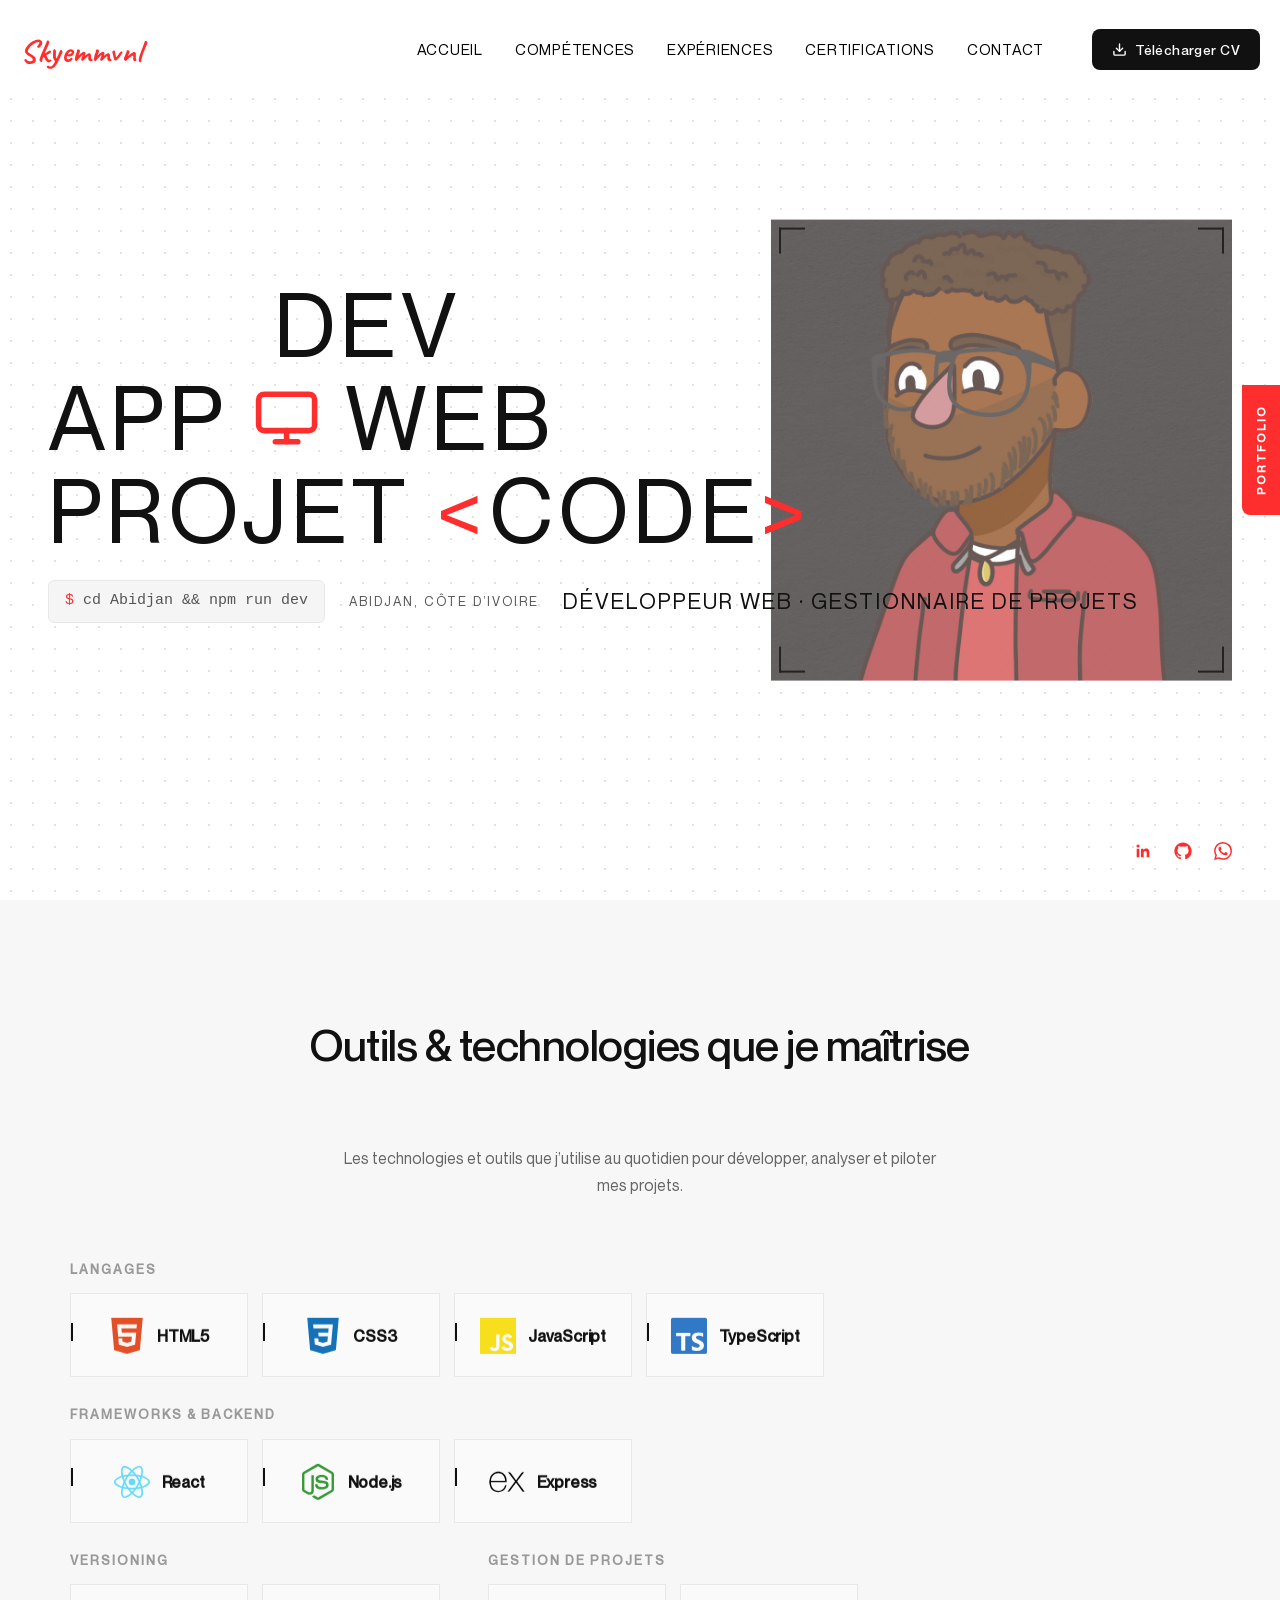
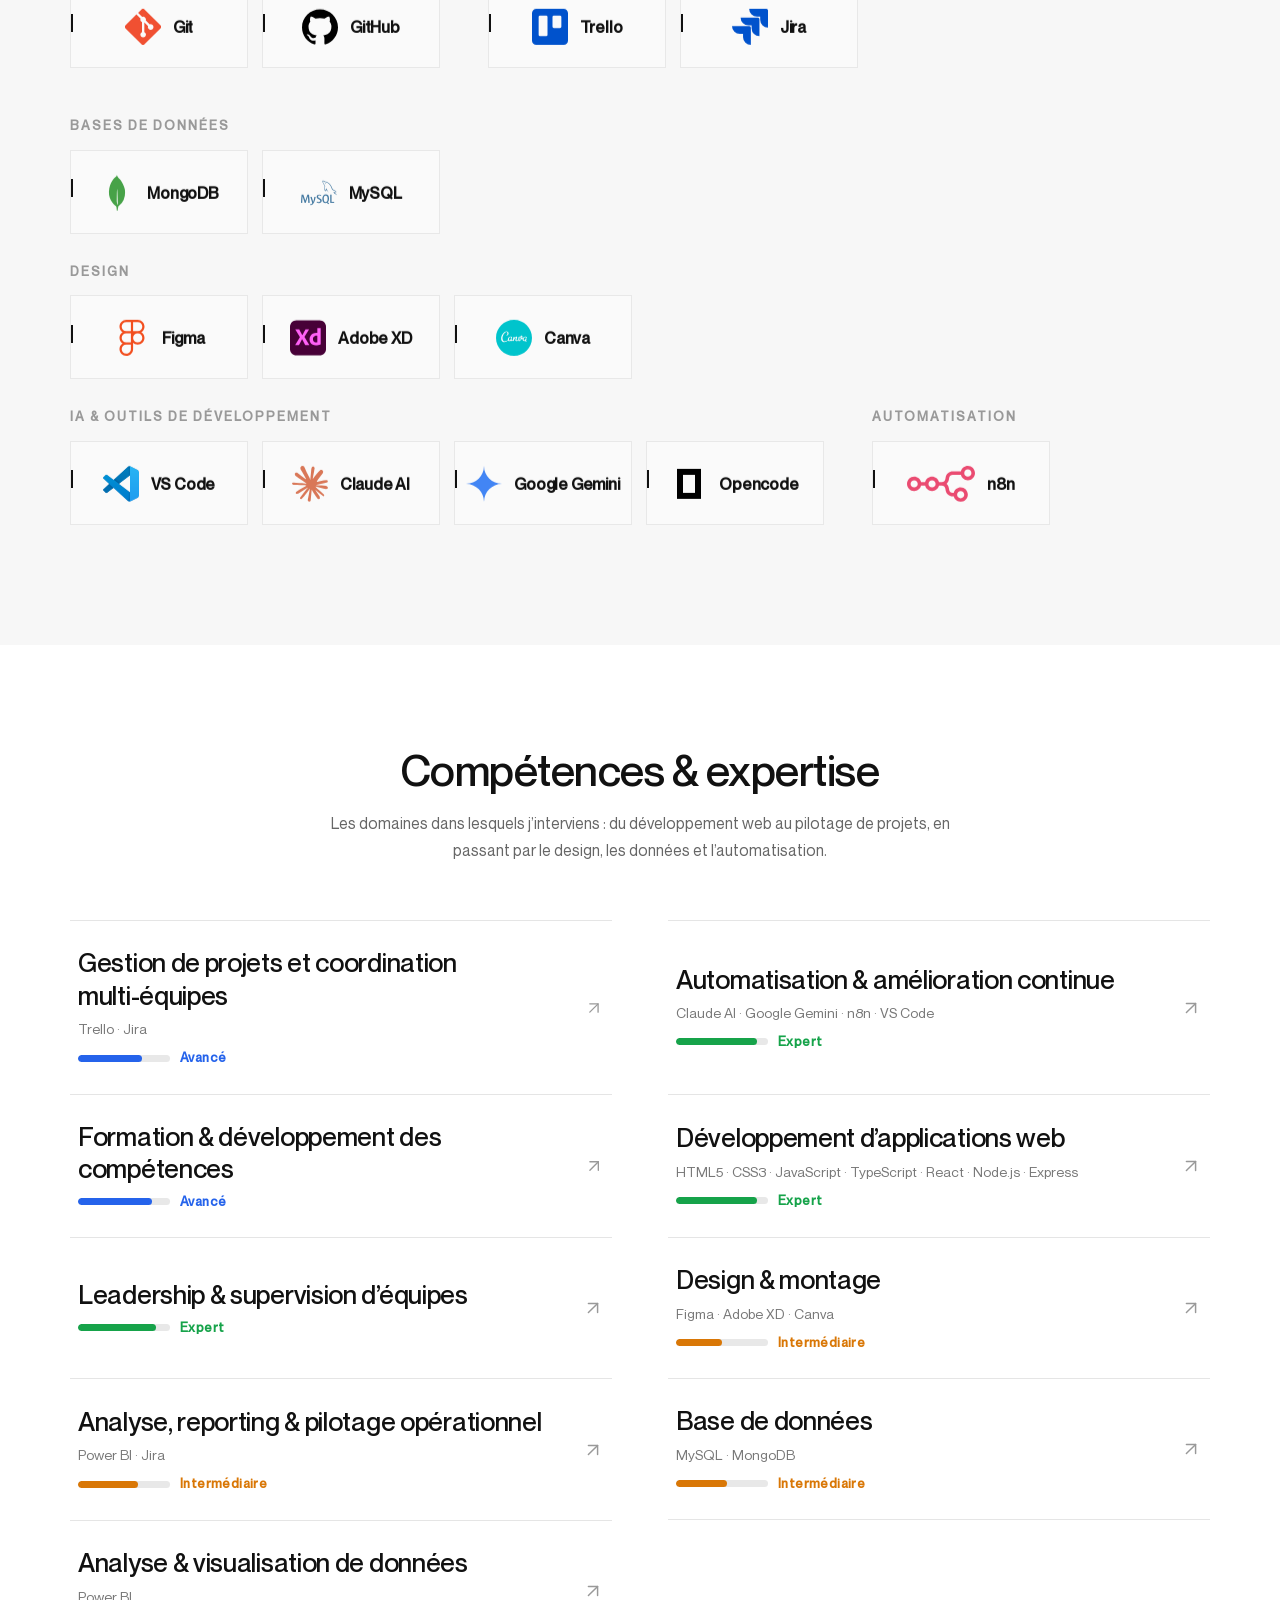
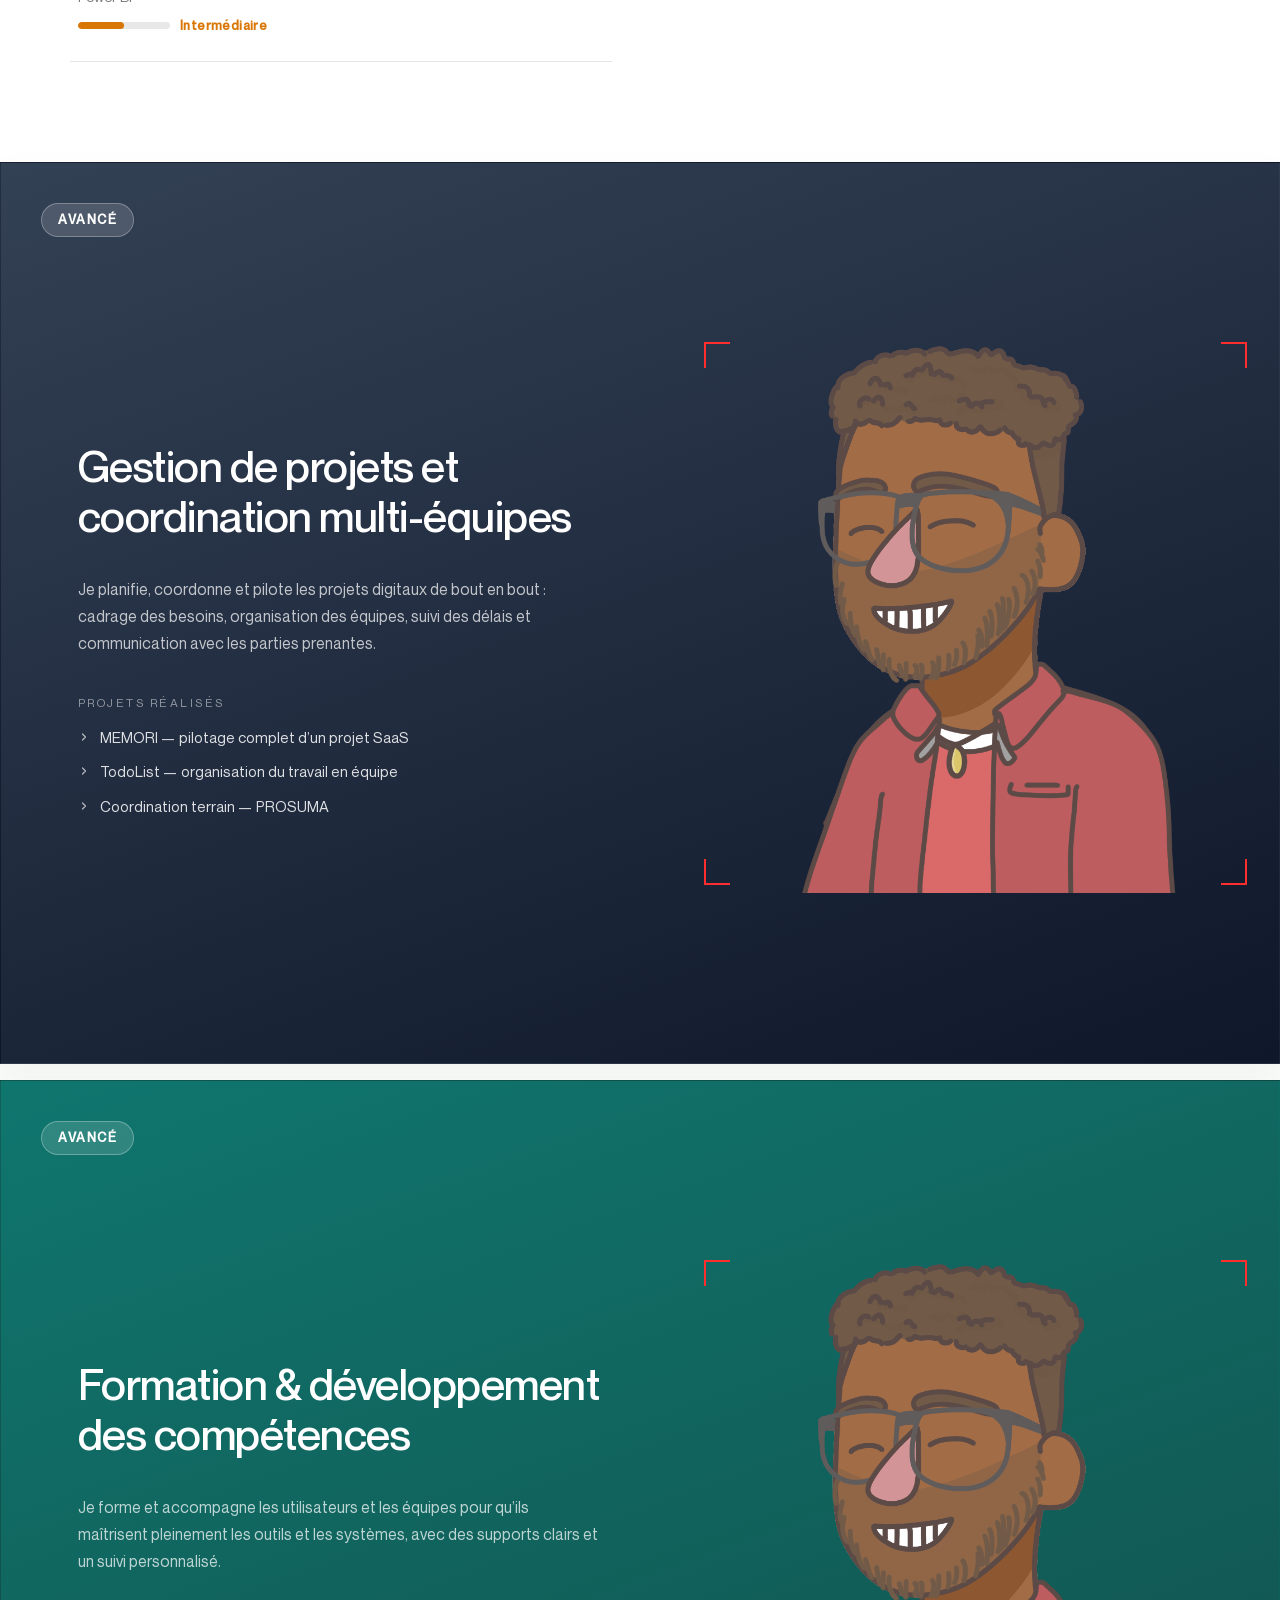
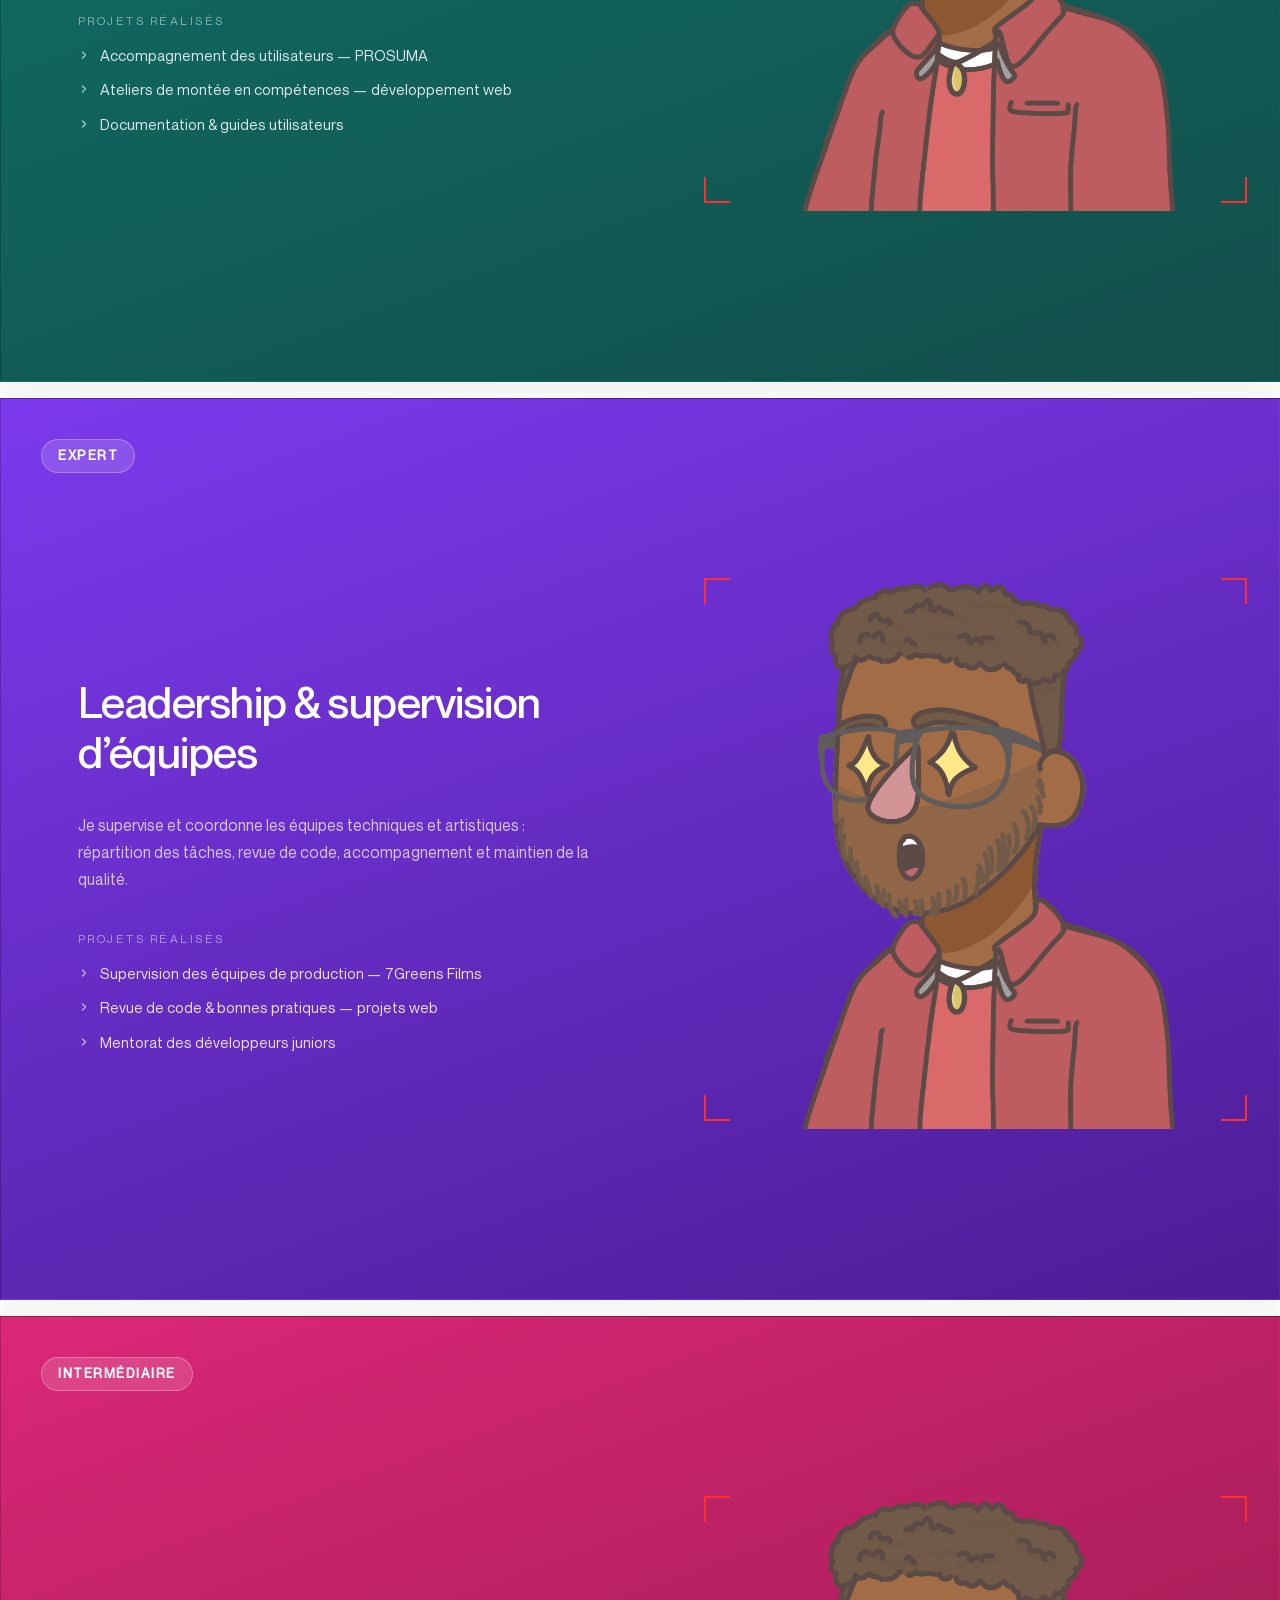
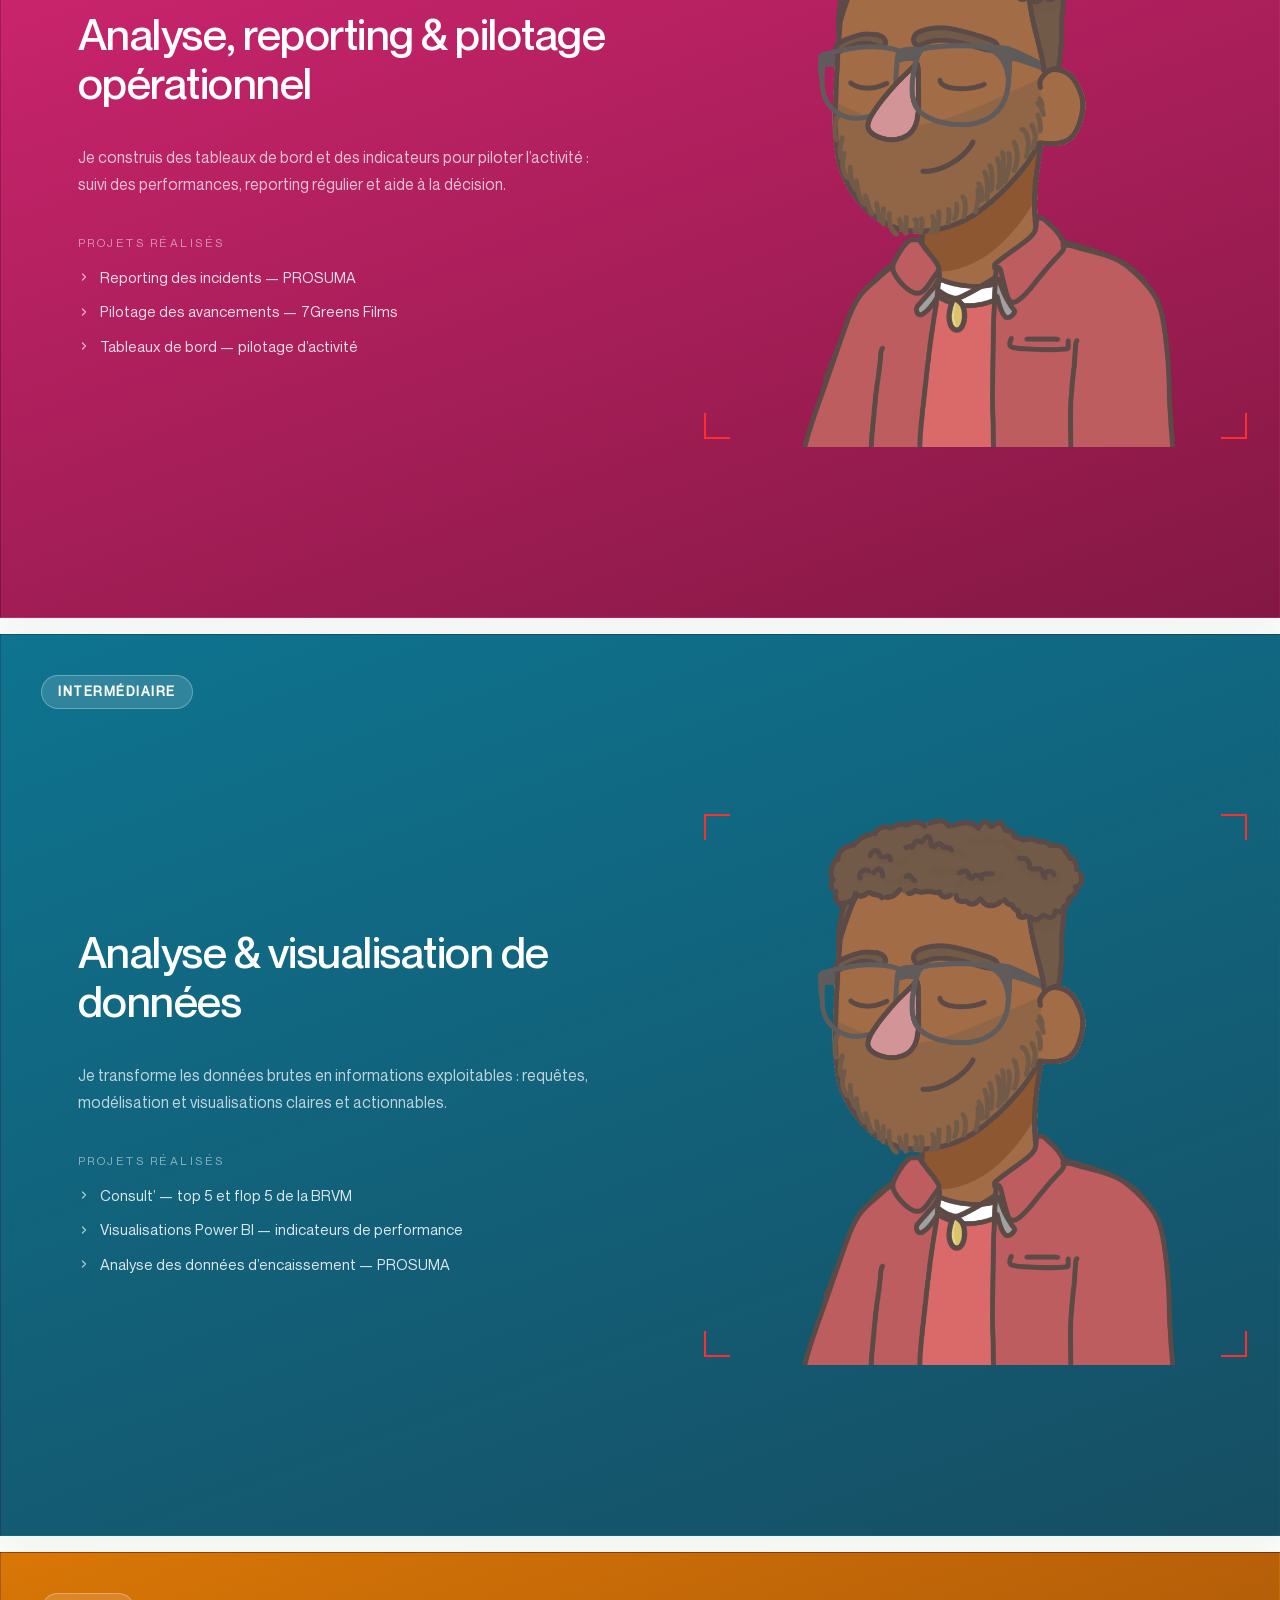
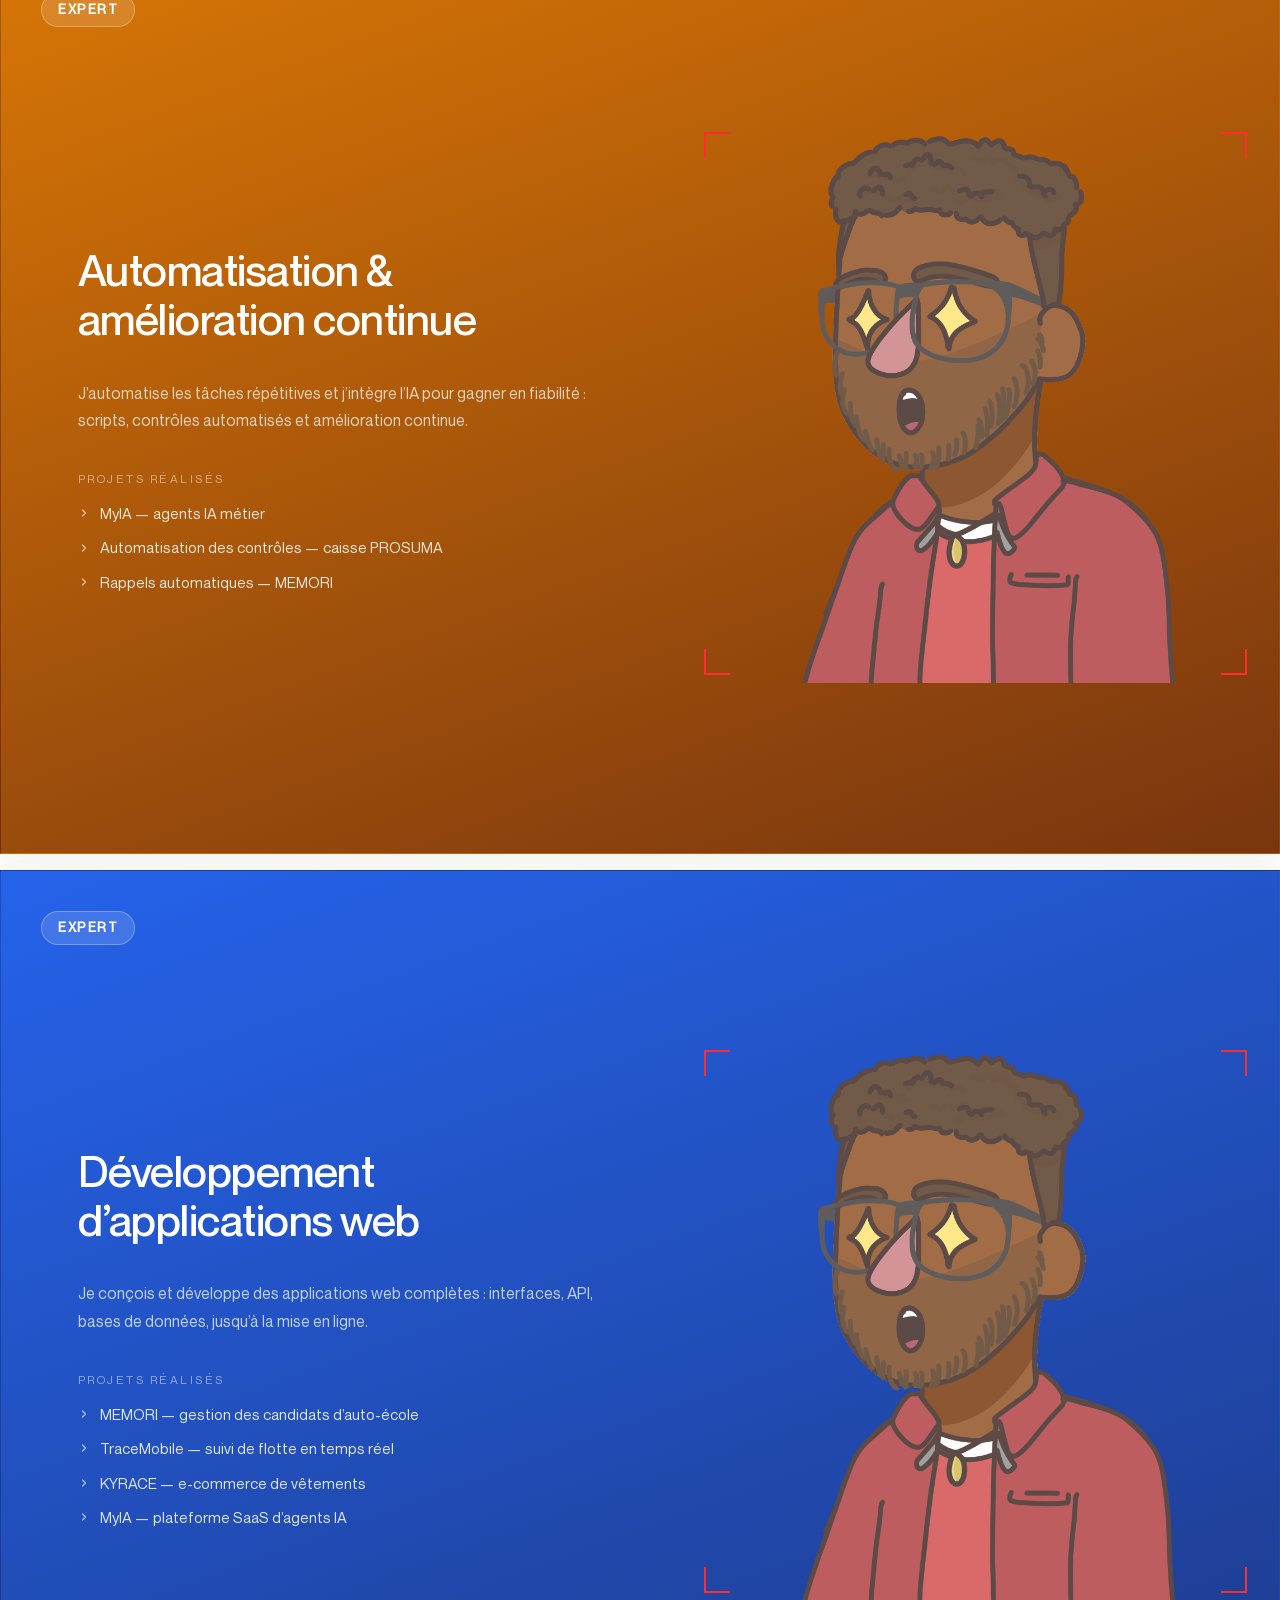
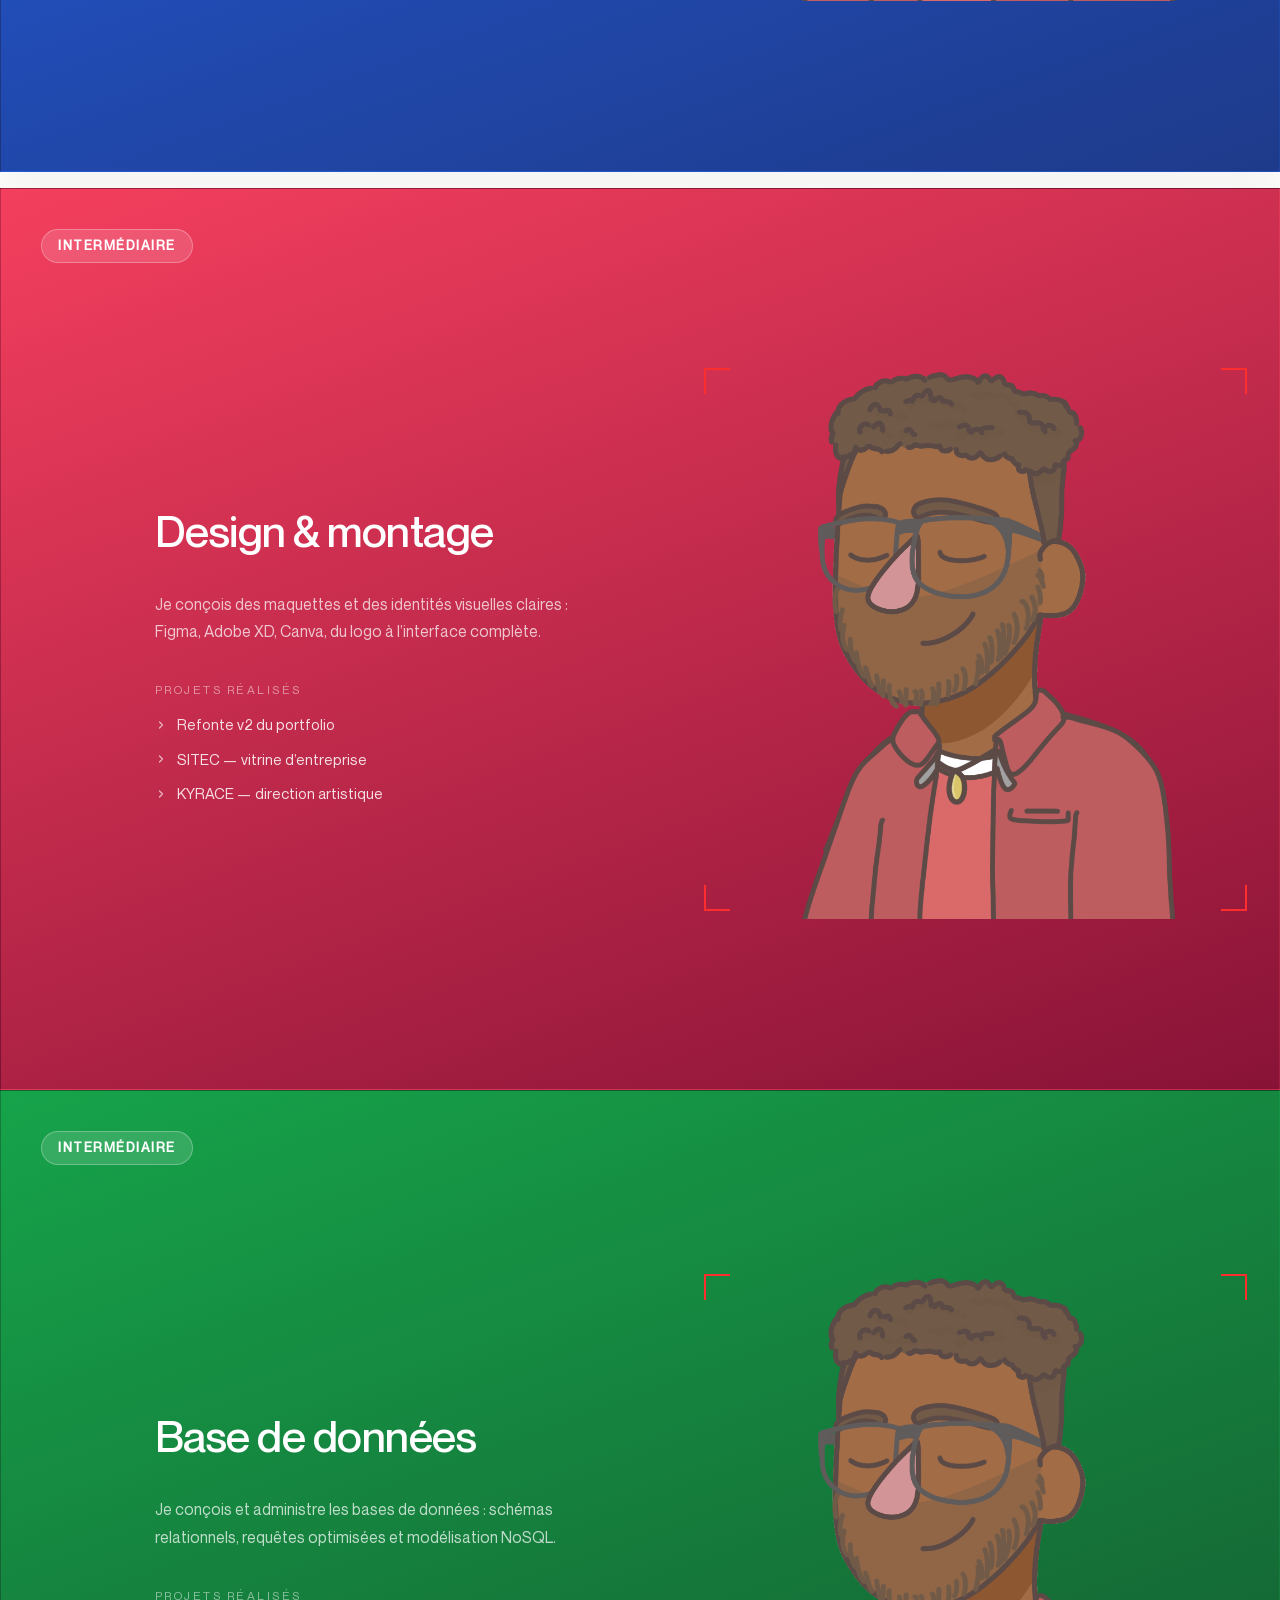
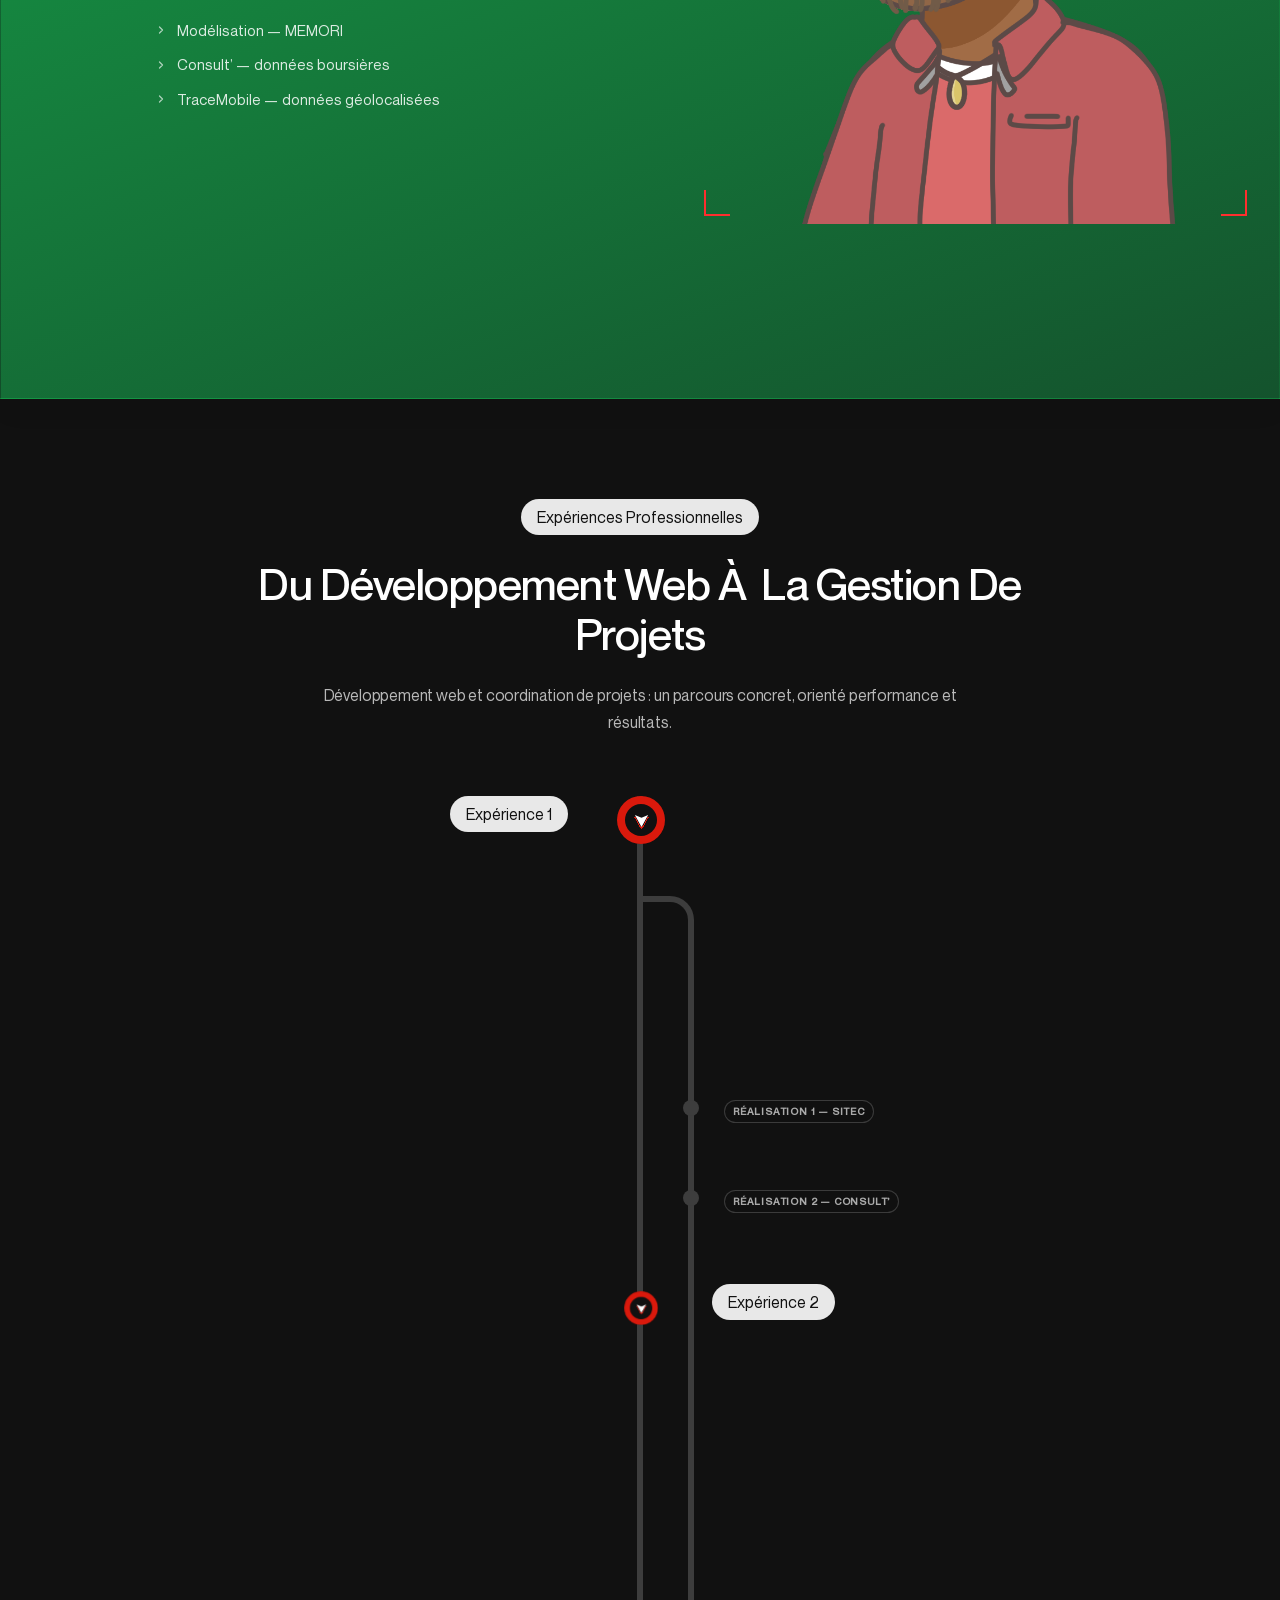
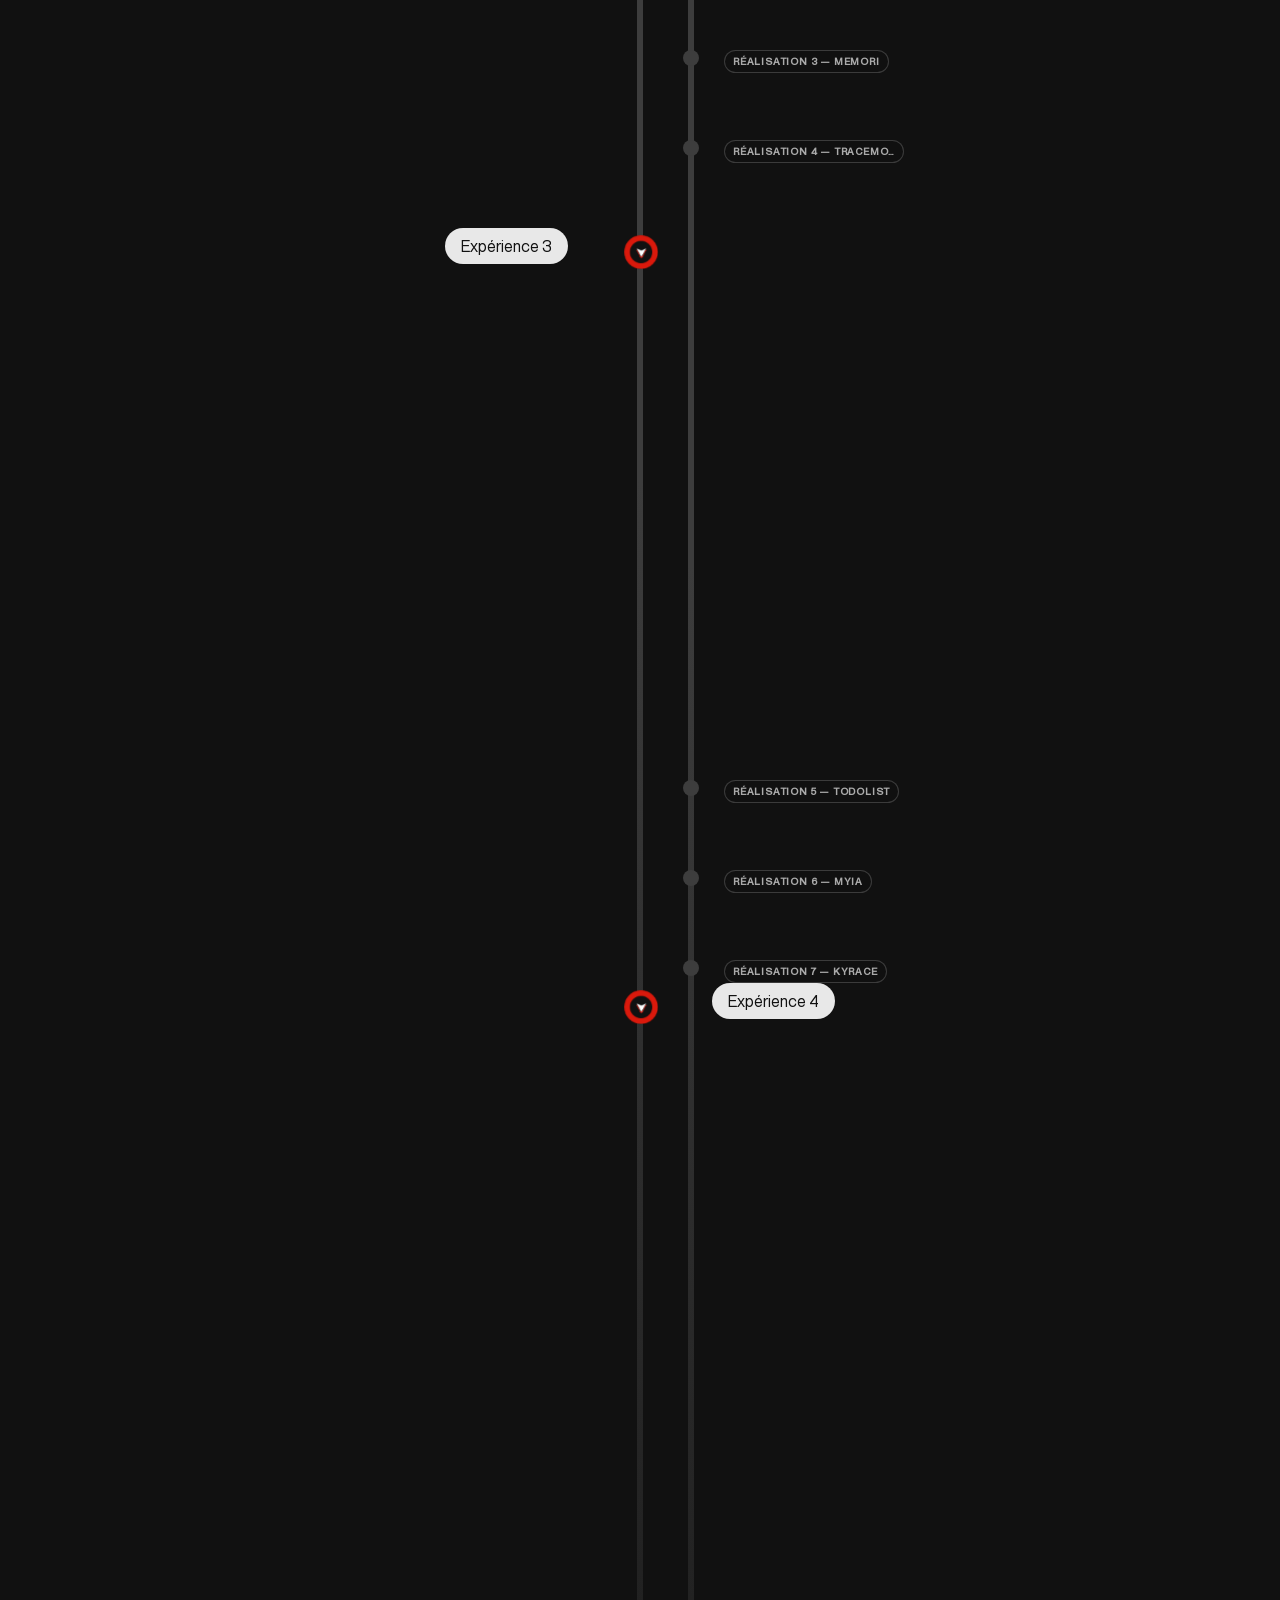
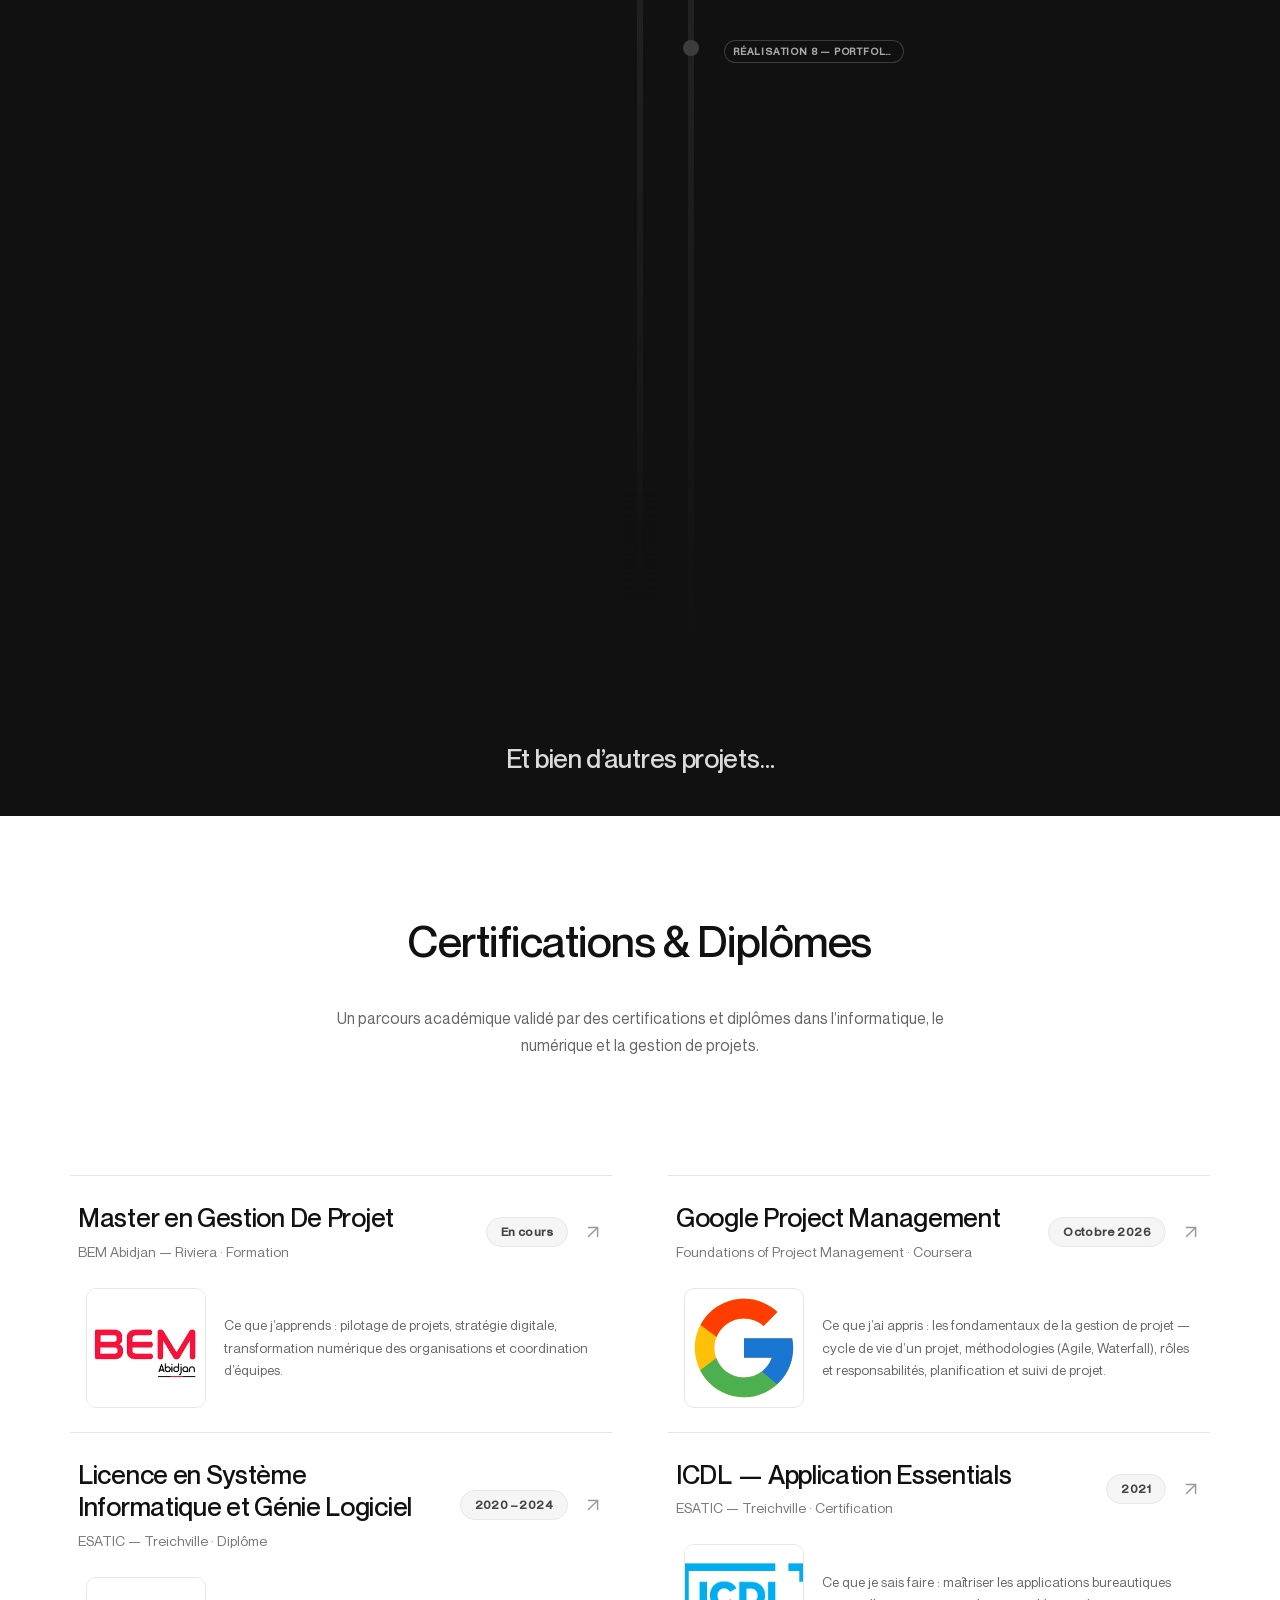
==== commit b0a8c761: "fix: alignement certification Google avec Master (titre sur 1 ligne) - titre 'Google Project Managem" ====
--- a/index.html
+++ b/index.html
@@ -537,7 +537,7 @@
 <section id="experiences" class="workflow-section"><div class="w-layout-blockcontainer container w-container"><div class="workflow-wrap"><div class="heading-wrap process"><div class="section-tag"><div>Expériences professionnelles</div></div><h2 class="workflow-heading">Du développement web à  la gestion de projets</h2><div class="workflow-heading-text">Développement web et coordination de projets&nbsp;: un parcours concret, orienté performance et résultats.</div></div><div class="timeline-content"><div class="timeline_progress"><div class="timeline_fade-overlay-top"></div><div class="timeline_progress-line"></div><div class="timeline_line"></div><div class="timeline_fade-overlay-bottom"></div><div class="timeline-progress-line-cover"></div></div><div class="timeline-branch"><div class="timeline-branch-corner"></div><div class="timeline-branch-base-line"></div><div class="timeline-branch-dot" style="top:204px;"></div><div class="timeline-branch-dot" style="top:294px;"></div><div class="timeline-branch-dot" style="top:754px;"></div><div class="timeline-branch-dot" style="top:844px;"></div><div class="timeline-branch-dot" style="top:1484px;"></div><div class="timeline-branch-dot" style="top:1574px;"></div><div class="timeline-branch-dot" style="top:1664px;"></div><div class="timeline-branch-dot" style="top:2344px;"></div><div class="timeline-branch-red"><div class="timeline-branch-corner"></div><div class="timeline-branch-red-line"></div><div class="timeline-branch-dot" style="top:204px;"></div><div class="timeline-branch-dot" style="top:294px;"></div><div class="timeline-branch-dot" style="top:754px;"></div><div class="timeline-branch-dot" style="top:844px;"></div><div class="timeline-branch-dot" style="top:1484px;"></div><div class="timeline-branch-dot" style="top:1574px;"></div><div class="timeline-branch-dot" style="top:1664px;"></div><div class="timeline-branch-dot" style="top:2344px;"></div></div><div class="realization-badge" id="real-badge-1" style="top:204px;">R&#233;alisation 1</div><div class="realization-badge" id="real-badge-2" style="top:294px;">R&#233;alisation 2</div><div class="realization-badge" id="real-badge-3" style="top:754px;">R&#233;alisation 3</div><div class="realization-badge" id="real-badge-4" style="top:844px;">R&#233;alisation 4</div><div class="realization-badge" id="real-badge-5" style="top:1484px;">R&#233;alisation 5</div><div class="realization-badge" id="real-badge-6" style="top:1574px;">R&#233;alisation 6</div><div class="realization-badge" id="real-badge-7" style="top:1664px;">R&#233;alisation 7</div><div class="realization-badge" id="real-badge-8" style="top:2344px;">R&#233;alisation 8</div><div class="realization-info" id="real-info-1" style="top:260px;"><div class="ri-head"><h4>SITEC &#8212; Application Web</h4></div><p>Conception d&#8217;un site web de pr&#233;sentation des activit&#233;s de SITEC : vitrine de l&#8217;entreprise, pr&#233;sentation des services, actualit&#233;s et moyens de contact. Interface claire et responsive, pens&#233;e pour valoriser l&#8217;image de marque et accompagner la croissance de l&#8217;activit&#233;.</p><div class="ri-media"><img src="img/sitec.jpeg" alt="SITEC"><span class="ri-num">01</span></div><a href="https://skyemm1332.github.io/SITETC/" target="_blank">Voir le projet</a></div><div class="realization-info" id="real-info-2" style="top:350px;"><div class="ri-head"><h4>Consult&#8217;</h4></div><p>Application de pr&#233;sentation des top 5 et flop 5 de la BRVM : collecte automatique des donn&#233;es par scraping, analyse des performances des titres et affichage des meilleures et moins bonnes valeurs de la bourse r&#233;gionale.</p><div class="ri-media"><img src="img/consult.png" alt="Consult"><span class="ri-num">02</span></div></div><div class="realization-info" id="real-info-3" style="top:810px;"><div class="ri-head"><h4>MEMORI</h4></div><p>Gestion compl&#232;te des candidats d&#8217;auto-&#233;cole, de l&#8217;inscription au retrait du permis : &#233;tablissement des factures, suivi des paiements et rappels automatiques par SMS et WhatsApp des diff&#233;rents examens aux candidats.</p><div class="ri-media"><img src="img/Gestion/0.png" alt="MEMORI"><span class="ri-num">03</span></div><a href="mailto:Christianemmanuelt031@gmail.com" target="_blank">Demander un acc&#232;s d&#233;mo</a></div><div class="realization-info" id="real-info-4" style="top:900px;"><div class="ri-head"><h4>TraceMobile</h4></div><p>Suivi en temps r&#233;el de sa flotte de v&#233;hicules : localisation GPS, historique des trajets et alertes, accessibles depuis une application mobile et une interface web.</p></div><div class="realization-info" id="real-info-5" style="top:1540px;"><div class="ri-head"><h4>TodoList</h4></div><p>Application web d&#8217;attribution de t&#226;ches en entreprise : cr&#233;ation et affectation des t&#226;ches, suivi de l&#8217;avancement, priorit&#233;s et &#233;ch&#233;ances. Version 1 en cours de d&#233;veloppement &#8212; certaines fonctionnalit&#233;s restent &#224; finaliser.</p><a href="https://skyemm1332.github.io/todolist/" target="_blank">Voir le projet</a></div><div class="realization-info" id="real-info-6" style="top:1630px;"><div class="ri-head"><h4>MyIA</h4></div><p>SaaS d&#8217;attribution d&#8217;agents IA personnalis&#233;s selon les m&#233;tiers : MarkIA pour les &#233;quipes marketing, DevIA pour les d&#233;veloppeurs et ComptaIA pour les comptables. Chaque agent accompagne l&#8217;utilisateur dans ses t&#226;ches quotidiennes avec des r&#233;ponses et outils adapt&#233;s &#224; son domaine.</p><div class="ri-media"><img src="img/markia.png" alt="MarkIA"><span class="ri-num">06</span></div><a href="mailto:Christianemmanuelt031@gmail.com" target="_blank">Demander un acc&#232;s d&#233;mo</a></div><div class="realization-info" id="real-info-7" style="top:1720px;"><div class="ri-head"><h4>KYRACE</h4></div><p>Application web de vente de v&#234;tements style jogging : catalogue produits, panier et commande en ligne, avec une pr&#233;sentation soign&#233;e adapt&#233;e &#224; une boutique de streetwear.</p><div class="ri-media"><img src="img/kyrace.png" alt="KYRACE"><span class="ri-num">07</span></div><a href="https://www.kyrace.ci/" target="_blank">Voir le site</a></div><div class="realization-info" id="real-info-8" style="top:2400px;"><div class="ri-head"><h4>Refonte v2 de mon portfolio</h4></div><p>Refonte compl&#232;te de mon portfolio : nouvelle identit&#233; visuelle, navigation fluide, section exp&#233;riences avec timeline anim&#233;e et pr&#233;sentation d&#233;taill&#233;e de mes r&#233;alisations.</p></div></div><div id="w-node-_0356e990-3fe5-6c27-5e4a-5d0e0e05e045-36355be4" class="timeline_list"><div class="timeline_row"><div class="timeline_left-space"><div class="section-tag"><div>Expérience 1</div></div><div class="step-title">Depuis 2020</div></div><div class="timeline_circle-wrapper"><div class="timeline_circle-01"><div class="timeline-icon-wrap-01"><img loading="lazy" src="assets/_67449b182ce17a6b86b1d726_6986ec9c8bef78c279167aad_Vector%20(6).svg" alt="" class="timeline-icon-01"></div></div></div><div class="timeline_item"><div class="timeline-card-content"><h3 class="timeline-heading">Développeur Free-lance</h3><p class="timeline-text">Applications web sur mesure.<br>Conception et développement d'applications web.<br>Maquettes UI/UX et interfaces utilisateur.<br>Correction de bugs et améliorations digitales.</p></div></div></div><div class="timeline_row is--alt"><div class="timeline_left-space"><div class="section-tag"><div>Expérience 2</div></div><div class="step-title">Avr. – Juin 2024</div></div><div class="timeline_circle-wrapper"><div class="timeline_circle"><div class="timeline-icon-wrap"><img loading="lazy" src="assets/_67449b182ce17a6b86b1d726_6986ec9c8bef78c279167aad_Vector%20(6).svg" alt="" class="timeline-icon-01"></div></div></div><div class="timeline_item"><div class="timeline-card-content"><h3 class="timeline-heading">Responsable Opération Junior</h3><p class="timeline-text">7Greens Films Productions<br>Élaboration des plannings de production.<br>Supervision des équipes techniques et artistiques.<br>Suivi visuel des avancements et gestion des incidents.</p></div></div></div><div class="timeline_row"><div class="timeline_left-space"><div class="section-tag"><div>Expérience 3</div></div><div class="step-title">Juil. 2024 – Mai 2025</div></div><div class="timeline_circle-wrapper"><div class="timeline_circle"><div class="timeline-icon-wrap"><img loading="lazy" src="assets/_67449b182ce17a6b86b1d726_6986ec9c8bef78c279167aad_Vector%20(6).svg" alt="" class="timeline-icon-01"></div></div></div><div class="timeline_item"><div class="timeline-card-content"><h3 class="timeline-heading">Technicien Informatique (Stage)</h3><p class="timeline-text">GROUPE PROSUMA, Treichville<br>Déploiement et coordination des installations techniques.<br>Assistance rapide sur les systèmes d’encaissement.<br>Gestion des incidents avec reporting régulier.<br><strong style="display:block;margin-top:20px">Réalisations</strong><br>Déploiement sur terrain de la solution « ASTEN » pour PROSUMA.<br>Site web de suivi des anomalies suite au déploiement du projet.</p></div><div class="timeline-image-wrap"><img loading="lazy" src="img/prosuma.png" alt="GROUPE PROSUMA" class="timeline-image"></div></div></div><div class="timeline_row last is--alt"><div class="timeline_left-space"><div class="section-tag"><div>Expérience 4</div></div><div class="step-title">Depuis Juin 2025</div></div><div class="timeline_circle-wrapper"><div class="timeline_circle"><div class="timeline-icon-wrap"><img loading="lazy" src="assets/_67449b182ce17a6b86b1d726_6986ec9c8bef78c279167aad_Vector%20(6).svg" alt="" class="timeline-icon-01"></div></div></div><div class="timeline_item"><div class="timeline-card-content"><h3 class="timeline-heading">Assistant Informatique</h3><p class="timeline-text">PROSUMA, Treichville — Depuis Juin 2025.<br>Maintenance des systèmes de caisse.<br>Automatisation des tâches de contrôle des performances.<br>Formation et accompagnement des utilisateurs.<br><strong style="display:block;margin-top:20px">Réalisations</strong><br>Plateforme de gestion des cartes de fidélité de PROSUMA<br>Site Web — Campagne de sensibilisation du personnel de PROSUMA</p></div><div class="timeline-image-wrap"><img loading="lazy" src="img/prosuma.png" alt="PROSUMA" class="timeline-image"></div></div></div></div></div></div></div></div></div></div></div></div><div class="more-projects" id="more-projects">Et bien d&#8217;autres projets&#8230;</div>
 </section>
 
-<section id="certifications" class="awards-section" style="background-color:#ffffff; padding:100px 0;"><div class="w-layout-blockcontainer container w-container"><div class="awards-section-wrap"><div class="pricing-heading-wrap content-center"><h2 class="section-heading" style="font-size:44px; font-weight:500; letter-spacing:-0.5px; line-height:1.12; color:#111111; margin:0;">Certifications &amp; Dipl&#244;mes</h2><div style="font-size:16px; line-height:1.7; color:#666666; max-width:620px; margin:16px auto 0;">Un parcours acad&#233;mique valid&#233; par des certifications et dipl&#244;mes dans l&#8217;informatique, le num&#233;rique et la gestion de projets.</div></div><div class="certif-cols"><div class="certif-col"><div class="certif-item" style="border-top:1px solid #e5e5e5;"><div class="certif-head" style="display:flex; align-items:center; justify-content:space-between; gap:24px; padding:26px 8px; transition:padding-left .3s ease;"><div style="display:flex; flex-direction:column; gap:6px; min-width:0;"><div style="font-size:26px; font-weight:500; letter-spacing:-0.3px; color:#111111; line-height:1.25;">Master en Gestion De Projet</div><div style="font-size:14px; color:#777777;">BEM Abidjan &#8212; Riviera &#183; Formation</div></div><div style="display:flex; align-items:center; gap:14px; flex-shrink:0;"><span style="padding:5px 14px; border-radius:99px; background:#f5f5f5; border:1px solid #e8e8e8; color:#444444; font-size:12px; font-weight:600; letter-spacing:0.4px;">En cours</span><svg width="22" height="22" viewBox="0 0 24 24" fill="none" stroke="#999999" stroke-width="1.6" stroke-linecap="round" stroke-linejoin="round"><line x1="7" y1="17" x2="17" y2="7"/><polyline points="7 7 17 7 17 17"/></svg></div></div><div class="certif-desc"><div style="display:flex; align-items:center; gap:18px; padding:0 8px;"><img src="img/tools/bem.jpg" alt="Gestion de projets" style="width:120px; height:120px; object-fit:cover; border-radius:10px; border:1px solid #e5e7eb; flex-shrink:0; cursor:pointer; transition:opacity .2s;" onclick="openImage(this.src)" title="Cliquer pour agrandir"><div style="font-size:13.5px; line-height:1.65; color:#666666;">Ce que j&#8217;apprends : pilotage de projets, strat&#233;gie digitale, transformation num&#233;rique des organisations et coordination d&#8217;&#233;quipes.</div></div></div></div><div class="certif-item" style="border-top:1px solid #e5e5e5;"><div class="certif-head" style="display:flex; align-items:center; justify-content:space-between; gap:24px; padding:26px 8px; transition:padding-left .3s ease;"><div style="display:flex; flex-direction:column; gap:6px; min-width:0;"><div style="font-size:26px; font-weight:500; letter-spacing:-0.3px; color:#111111; line-height:1.25;">Licence en Syst&#232;me Informatique et G&#233;nie Logiciel</div><div style="font-size:14px; color:#777777;">ESATIC &#8212; Treichville &#183; Dipl&#244;me</div></div><div style="display:flex; align-items:center; gap:14px; flex-shrink:0;"><span style="padding:5px 14px; border-radius:99px; background:#f5f5f5; border:1px solid #e8e8e8; color:#444444; font-size:12px; font-weight:600; letter-spacing:0.4px;">2020 &#8211; 2024</span><svg width="22" height="22" viewBox="0 0 24 24" fill="none" stroke="#999999" stroke-width="1.6" stroke-linecap="round" stroke-linejoin="round"><line x1="7" y1="17" x2="17" y2="7"/><polyline points="7 7 17 7 17 17"/></svg></div></div><div class="certif-desc"><div style="display:flex; align-items:center; gap:18px; padding:0 8px;"><img src="img/tools/esatic.jpg" alt="Génie logiciel" style="width:120px; height:120px; object-fit:cover; border-radius:10px; border:1px solid #e5e7eb; flex-shrink:0; cursor:pointer; transition:opacity .2s;" onclick="openImage(this.src)" title="Cliquer pour agrandir"><div style="font-size:13.5px; line-height:1.65; color:#666666;">Ce que j&#8217;ai appris : g&#233;nie logiciel, d&#233;veloppement web et mobile, bases de donn&#233;es, m&#233;thodes agiles et gestion de projets informatiques.</div></div></div></div><div class="certif-item" style="border-top:1px solid #e5e5e5;border-bottom:1px solid #e5e5e5;"><div class="certif-head" style="display:flex; align-items:center; justify-content:space-between; gap:24px; padding:26px 8px; transition:padding-left .3s ease;"><div style="display:flex; flex-direction:column; gap:6px; min-width:0;"><div style="font-size:26px; font-weight:500; letter-spacing:-0.3px; color:#111111; line-height:1.25;">Baccalaur&#233;at S&#233;rie D</div><div style="font-size:14px; color:#777777;">Groupe Scolaire Nayeba &#183; Dipl&#244;me</div></div><div style="display:flex; align-items:center; gap:14px; flex-shrink:0;"><span style="padding:5px 14px; border-radius:99px; background:#f5f5f5; border:1px solid #e8e8e8; color:#444444; font-size:12px; font-weight:600; letter-spacing:0.4px;">2019 &#8211; 2020</span><svg width="22" height="22" viewBox="0 0 24 24" fill="none" stroke="#999999" stroke-width="1.6" stroke-linecap="round" stroke-linejoin="round"><line x1="7" y1="17" x2="17" y2="7"/><polyline points="7 7 17 7 17 17"/></svg></div></div><div class="certif-desc"><div style="display:flex; align-items:center; gap:18px; padding:0 8px;"><div style="font-size:13.5px; line-height:1.65; color:#666666;">Ce que j&#8217;ai appris : les fondamentaux scientifiques (math&#233;matiques, sciences), la rigueur, la logique et l&#8217;analyse.</div></div></div></div></div><div class="certif-col"><div class="certif-item" style="border-top:1px solid #e5e5e5;"><div class="certif-head" style="display:flex; align-items:center; justify-content:space-between; gap:24px; padding:26px 8px; transition:padding-left .3s ease;"><div style="display:flex; flex-direction:column; gap:6px; min-width:0;"><div style="font-size:26px; font-weight:500; letter-spacing:-0.3px; color:#111111; line-height:1.25;">Google &#8212; Foundations of Project Management</div><div style="font-size:14px; color:#777777;">Coursera &#183; Certification</div></div><div style="display:flex; align-items:center; gap:14px; flex-shrink:0;"><span style="padding:5px 14px; border-radius:99px; background:#f5f5f5; border:1px solid #e8e8e8; color:#444444; font-size:12px; font-weight:600; letter-spacing:0.4px;">Octobre 2026</span><svg width="22" height="22" viewBox="0 0 24 24" fill="none" stroke="#999999" stroke-width="1.6" stroke-linecap="round" stroke-linejoin="round"><line x1="7" y1="17" x2="17" y2="7"/><polyline points="7 7 17 7 17 17"/></svg></div></div><div class="certif-desc"><div style="display:flex; align-items:center; gap:18px; padding:0 8px;"><img src="img/tools/google.svg" alt="Certification Google" style="width:120px; height:120px; object-fit:cover; border-radius:10px; border:1px solid #e5e7eb; flex-shrink:0; cursor:pointer; transition:opacity .2s;" onclick="openImage(this.src)" title="Cliquer pour agrandir"><div style="font-size:13.5px; line-height:1.65; color:#666666;">Ce que j&#8217;ai appris : les fondamentaux de la gestion de projet &#8212; cycle de vie d&#8217;un projet, m&#233;thodologies (Agile, Waterfall), r&#244;les et responsabilit&#233;s, planification et suivi de projet.</div></div></div></div><div class="certif-item" style="border-top:1px solid #e5e5e5;"><div class="certif-head" style="display:flex; align-items:center; justify-content:space-between; gap:24px; padding:26px 8px; transition:padding-left .3s ease;"><div style="display:flex; flex-direction:column; gap:6px; min-width:0;"><div style="font-size:26px; font-weight:500; letter-spacing:-0.3px; color:#111111; line-height:1.25;">ICDL &#8212; Application Essentials</div><div style="font-size:14px; color:#777777;">ESATIC &#8212; Treichville &#183; Certification</div></div><div style="display:flex; align-items:center; gap:14px; flex-shrink:0;"><span style="padding:5px 14px; border-radius:99px; background:#f5f5f5; border:1px solid #e8e8e8; color:#444444; font-size:12px; font-weight:600; letter-spacing:0.4px;">2021</span><svg width="22" height="22" viewBox="0 0 24 24" fill="none" stroke="#999999" stroke-width="1.6" stroke-linecap="round" stroke-linejoin="round"><line x1="7" y1="17" x2="17" y2="7"/><polyline points="7 7 17 7 17 17"/></svg></div></div><div class="certif-desc"><div style="display:flex; align-items:center; gap:18px; padding:0 8px;"><img src="img/tools/certifications-ICDL.png" alt="Applications bureautiques" style="width:120px; height:120px; object-fit:cover; border-radius:10px; border:1px solid #e5e7eb; flex-shrink:0; cursor:pointer; transition:opacity .2s;" onclick="openImage(this.src)" title="Cliquer pour agrandir"><div style="font-size:13.5px; line-height:1.65; color:#666666;">Ce que je sais faire : ma&#238;triser les applications bureautiques essentielles &#8212; traitement de texte, tableur, pr&#233;sentation et outils collaboratifs.</div></div></div></div><div class="certif-item" style="border-top:1px solid #e5e5e5;border-bottom:1px solid #e5e5e5;"><div class="certif-head" style="display:flex; align-items:center; justify-content:space-between; gap:24px; padding:26px 8px; transition:padding-left .3s ease;"><div style="display:flex; flex-direction:column; gap:6px; min-width:0;"><div style="font-size:26px; font-weight:500; letter-spacing:-0.3px; color:#111111; line-height:1.25;">ICDL &#8212; Computer &amp; Online Essentials</div><div style="font-size:14px; color:#777777;">ESATIC &#8212; Treichville &#183; Certification</div></div><div style="display:flex; align-items:center; gap:14px; flex-shrink:0;"><span style="padding:5px 14px; border-radius:99px; background:#f5f5f5; border:1px solid #e8e8e8; color:#444444; font-size:12px; font-weight:600; letter-spacing:0.4px;">2021</span><svg width="22" height="22" viewBox="0 0 24 24" fill="none" stroke="#999999" stroke-width="1.6" stroke-linecap="round" stroke-linejoin="round"><line x1="7" y1="17" x2="17" y2="7"/><polyline points="7 7 17 7 17 17"/></svg></div></div><div class="certif-desc"><div style="display:flex; align-items:center; gap:18px; padding:0 8px;"><img src="img/tools/certifications-ICDL.png" alt="Sécurité en ligne" style="width:120px; height:120px; object-fit:cover; border-radius:10px; border:1px solid #e5e7eb; flex-shrink:0; cursor:pointer; transition:opacity .2s;" onclick="openImage(this.src)" title="Cliquer pour agrandir"><div style="font-size:13.5px; line-height:1.65; color:#666666;">Ce que je sais faire : g&#233;rer les fichiers, naviguer en ligne, communiquer num&#233;riquement et appliquer les bonnes pratiques de s&#233;curit&#233;.</div></div></div></div></div></div></div></div></section>
+<section id="certifications" class="awards-section" style="background-color:#ffffff; padding:100px 0;"><div class="w-layout-blockcontainer container w-container"><div class="awards-section-wrap"><div class="pricing-heading-wrap content-center"><h2 class="section-heading" style="font-size:44px; font-weight:500; letter-spacing:-0.5px; line-height:1.12; color:#111111; margin:0;">Certifications &amp; Dipl&#244;mes</h2><div style="font-size:16px; line-height:1.7; color:#666666; max-width:620px; margin:16px auto 0;">Un parcours acad&#233;mique valid&#233; par des certifications et dipl&#244;mes dans l&#8217;informatique, le num&#233;rique et la gestion de projets.</div></div><div class="certif-cols"><div class="certif-col"><div class="certif-item" style="border-top:1px solid #e5e5e5;"><div class="certif-head" style="display:flex; align-items:center; justify-content:space-between; gap:24px; padding:26px 8px; transition:padding-left .3s ease;"><div style="display:flex; flex-direction:column; gap:6px; min-width:0;"><div style="font-size:26px; font-weight:500; letter-spacing:-0.3px; color:#111111; line-height:1.25;">Master en Gestion De Projet</div><div style="font-size:14px; color:#777777;">BEM Abidjan &#8212; Riviera &#183; Formation</div></div><div style="display:flex; align-items:center; gap:14px; flex-shrink:0;"><span style="padding:5px 14px; border-radius:99px; background:#f5f5f5; border:1px solid #e8e8e8; color:#444444; font-size:12px; font-weight:600; letter-spacing:0.4px;">En cours</span><svg width="22" height="22" viewBox="0 0 24 24" fill="none" stroke="#999999" stroke-width="1.6" stroke-linecap="round" stroke-linejoin="round"><line x1="7" y1="17" x2="17" y2="7"/><polyline points="7 7 17 7 17 17"/></svg></div></div><div class="certif-desc"><div style="display:flex; align-items:center; gap:18px; padding:0 8px;"><img src="img/tools/bem.jpg" alt="Gestion de projets" style="width:120px; height:120px; object-fit:cover; border-radius:10px; border:1px solid #e5e7eb; flex-shrink:0; cursor:pointer; transition:opacity .2s;" onclick="openImage(this.src)" title="Cliquer pour agrandir"><div style="font-size:13.5px; line-height:1.65; color:#666666;">Ce que j&#8217;apprends : pilotage de projets, strat&#233;gie digitale, transformation num&#233;rique des organisations et coordination d&#8217;&#233;quipes.</div></div></div></div><div class="certif-item" style="border-top:1px solid #e5e5e5;"><div class="certif-head" style="display:flex; align-items:center; justify-content:space-between; gap:24px; padding:26px 8px; transition:padding-left .3s ease;"><div style="display:flex; flex-direction:column; gap:6px; min-width:0;"><div style="font-size:26px; font-weight:500; letter-spacing:-0.3px; color:#111111; line-height:1.25;">Licence en Syst&#232;me Informatique et G&#233;nie Logiciel</div><div style="font-size:14px; color:#777777;">ESATIC &#8212; Treichville &#183; Dipl&#244;me</div></div><div style="display:flex; align-items:center; gap:14px; flex-shrink:0;"><span style="padding:5px 14px; border-radius:99px; background:#f5f5f5; border:1px solid #e8e8e8; color:#444444; font-size:12px; font-weight:600; letter-spacing:0.4px;">2020 &#8211; 2024</span><svg width="22" height="22" viewBox="0 0 24 24" fill="none" stroke="#999999" stroke-width="1.6" stroke-linecap="round" stroke-linejoin="round"><line x1="7" y1="17" x2="17" y2="7"/><polyline points="7 7 17 7 17 17"/></svg></div></div><div class="certif-desc"><div style="display:flex; align-items:center; gap:18px; padding:0 8px;"><img src="img/tools/esatic.jpg" alt="Génie logiciel" style="width:120px; height:120px; object-fit:cover; border-radius:10px; border:1px solid #e5e7eb; flex-shrink:0; cursor:pointer; transition:opacity .2s;" onclick="openImage(this.src)" title="Cliquer pour agrandir"><div style="font-size:13.5px; line-height:1.65; color:#666666;">Ce que j&#8217;ai appris : g&#233;nie logiciel, d&#233;veloppement web et mobile, bases de donn&#233;es, m&#233;thodes agiles et gestion de projets informatiques.</div></div></div></div><div class="certif-item" style="border-top:1px solid #e5e5e5;border-bottom:1px solid #e5e5e5;"><div class="certif-head" style="display:flex; align-items:center; justify-content:space-between; gap:24px; padding:26px 8px; transition:padding-left .3s ease;"><div style="display:flex; flex-direction:column; gap:6px; min-width:0;"><div style="font-size:26px; font-weight:500; letter-spacing:-0.3px; color:#111111; line-height:1.25;">Baccalaur&#233;at S&#233;rie D</div><div style="font-size:14px; color:#777777;">Groupe Scolaire Nayeba &#183; Dipl&#244;me</div></div><div style="display:flex; align-items:center; gap:14px; flex-shrink:0;"><span style="padding:5px 14px; border-radius:99px; background:#f5f5f5; border:1px solid #e8e8e8; color:#444444; font-size:12px; font-weight:600; letter-spacing:0.4px;">2019 &#8211; 2020</span><svg width="22" height="22" viewBox="0 0 24 24" fill="none" stroke="#999999" stroke-width="1.6" stroke-linecap="round" stroke-linejoin="round"><line x1="7" y1="17" x2="17" y2="7"/><polyline points="7 7 17 7 17 17"/></svg></div></div><div class="certif-desc"><div style="display:flex; align-items:center; gap:18px; padding:0 8px;"><div style="font-size:13.5px; line-height:1.65; color:#666666;">Ce que j&#8217;ai appris : les fondamentaux scientifiques (math&#233;matiques, sciences), la rigueur, la logique et l&#8217;analyse.</div></div></div></div></div><div class="certif-col"><div class="certif-item" style="border-top:1px solid #e5e5e5;"><div class="certif-head" style="display:flex; align-items:center; justify-content:space-between; gap:24px; padding:26px 8px; transition:padding-left .3s ease;"><div style="display:flex; flex-direction:column; gap:6px; min-width:0;"><div style="font-size:26px; font-weight:500; letter-spacing:-0.3px; color:#111111; line-height:1.25;">Google Project Management</div><div style="font-size:14px; color:#777777;">Foundations of Project Management &#183; Coursera</div></div><div style="display:flex; align-items:center; gap:14px; flex-shrink:0;"><span style="padding:5px 14px; border-radius:99px; background:#f5f5f5; border:1px solid #e8e8e8; color:#444444; font-size:12px; font-weight:600; letter-spacing:0.4px;">Octobre 2026</span><svg width="22" height="22" viewBox="0 0 24 24" fill="none" stroke="#999999" stroke-width="1.6" stroke-linecap="round" stroke-linejoin="round"><line x1="7" y1="17" x2="17" y2="7"/><polyline points="7 7 17 7 17 17"/></svg></div></div><div class="certif-desc"><div style="display:flex; align-items:center; gap:18px; padding:0 8px;"><img src="img/tools/google.svg" alt="Certification Google" style="width:120px; height:120px; object-fit:cover; border-radius:10px; border:1px solid #e5e7eb; flex-shrink:0; cursor:pointer; transition:opacity .2s;" onclick="openImage(this.src)" title="Cliquer pour agrandir"><div style="font-size:13.5px; line-height:1.65; color:#666666;">Ce que j&#8217;ai appris : les fondamentaux de la gestion de projet &#8212; cycle de vie d&#8217;un projet, m&#233;thodologies (Agile, Waterfall), r&#244;les et responsabilit&#233;s, planification et suivi de projet.</div></div></div></div><div class="certif-item" style="border-top:1px solid #e5e5e5;"><div class="certif-head" style="display:flex; align-items:center; justify-content:space-between; gap:24px; padding:26px 8px; transition:padding-left .3s ease;"><div style="display:flex; flex-direction:column; gap:6px; min-width:0;"><div style="font-size:26px; font-weight:500; letter-spacing:-0.3px; color:#111111; line-height:1.25;">ICDL &#8212; Application Essentials</div><div style="font-size:14px; color:#777777;">ESATIC &#8212; Treichville &#183; Certification</div></div><div style="display:flex; align-items:center; gap:14px; flex-shrink:0;"><span style="padding:5px 14px; border-radius:99px; background:#f5f5f5; border:1px solid #e8e8e8; color:#444444; font-size:12px; font-weight:600; letter-spacing:0.4px;">2021</span><svg width="22" height="22" viewBox="0 0 24 24" fill="none" stroke="#999999" stroke-width="1.6" stroke-linecap="round" stroke-linejoin="round"><line x1="7" y1="17" x2="17" y2="7"/><polyline points="7 7 17 7 17 17"/></svg></div></div><div class="certif-desc"><div style="display:flex; align-items:center; gap:18px; padding:0 8px;"><img src="img/tools/certifications-ICDL.png" alt="Applications bureautiques" style="width:120px; height:120px; object-fit:cover; border-radius:10px; border:1px solid #e5e7eb; flex-shrink:0; cursor:pointer; transition:opacity .2s;" onclick="openImage(this.src)" title="Cliquer pour agrandir"><div style="font-size:13.5px; line-height:1.65; color:#666666;">Ce que je sais faire : ma&#238;triser les applications bureautiques essentielles &#8212; traitement de texte, tableur, pr&#233;sentation et outils collaboratifs.</div></div></div></div><div class="certif-item" style="border-top:1px solid #e5e5e5;border-bottom:1px solid #e5e5e5;"><div class="certif-head" style="display:flex; align-items:center; justify-content:space-between; gap:24px; padding:26px 8px; transition:padding-left .3s ease;"><div style="display:flex; flex-direction:column; gap:6px; min-width:0;"><div style="font-size:26px; font-weight:500; letter-spacing:-0.3px; color:#111111; line-height:1.25;">ICDL &#8212; Computer &amp; Online Essentials</div><div style="font-size:14px; color:#777777;">ESATIC &#8212; Treichville &#183; Certification</div></div><div style="display:flex; align-items:center; gap:14px; flex-shrink:0;"><span style="padding:5px 14px; border-radius:99px; background:#f5f5f5; border:1px solid #e8e8e8; color:#444444; font-size:12px; font-weight:600; letter-spacing:0.4px;">2021</span><svg width="22" height="22" viewBox="0 0 24 24" fill="none" stroke="#999999" stroke-width="1.6" stroke-linecap="round" stroke-linejoin="round"><line x1="7" y1="17" x2="17" y2="7"/><polyline points="7 7 17 7 17 17"/></svg></div></div><div class="certif-desc"><div style="display:flex; align-items:center; gap:18px; padding:0 8px;"><img src="img/tools/certifications-ICDL.png" alt="Sécurité en ligne" style="width:120px; height:120px; object-fit:cover; border-radius:10px; border:1px solid #e5e7eb; flex-shrink:0; cursor:pointer; transition:opacity .2s;" onclick="openImage(this.src)" title="Cliquer pour agrandir"><div style="font-size:13.5px; line-height:1.65; color:#666666;">Ce que je sais faire : g&#233;rer les fichiers, naviguer en ligne, communiquer num&#233;riquement et appliquer les bonnes pratiques de s&#233;curit&#233;.</div></div></div></div></div></div></div></div></section>
 <section id="faq" class="faq-area">
 <div class="container">
 <div class="faq-wrap">
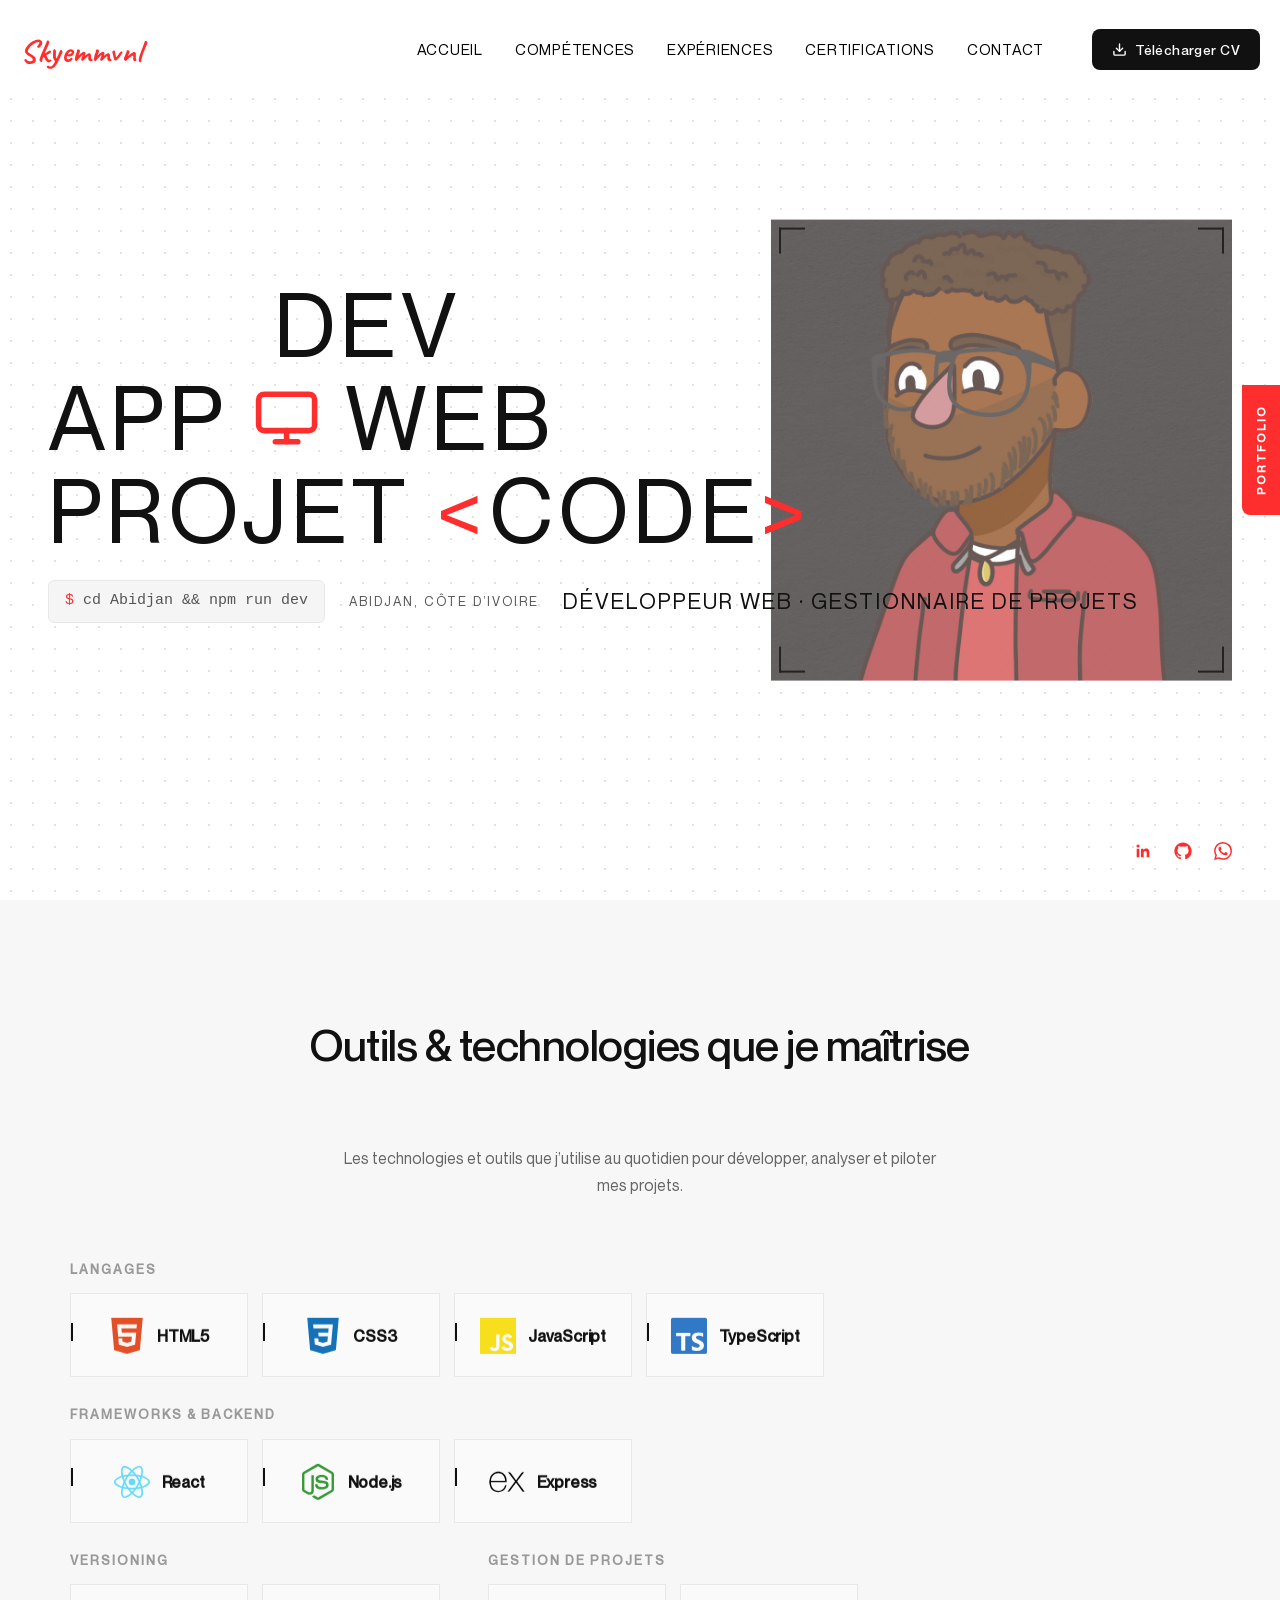
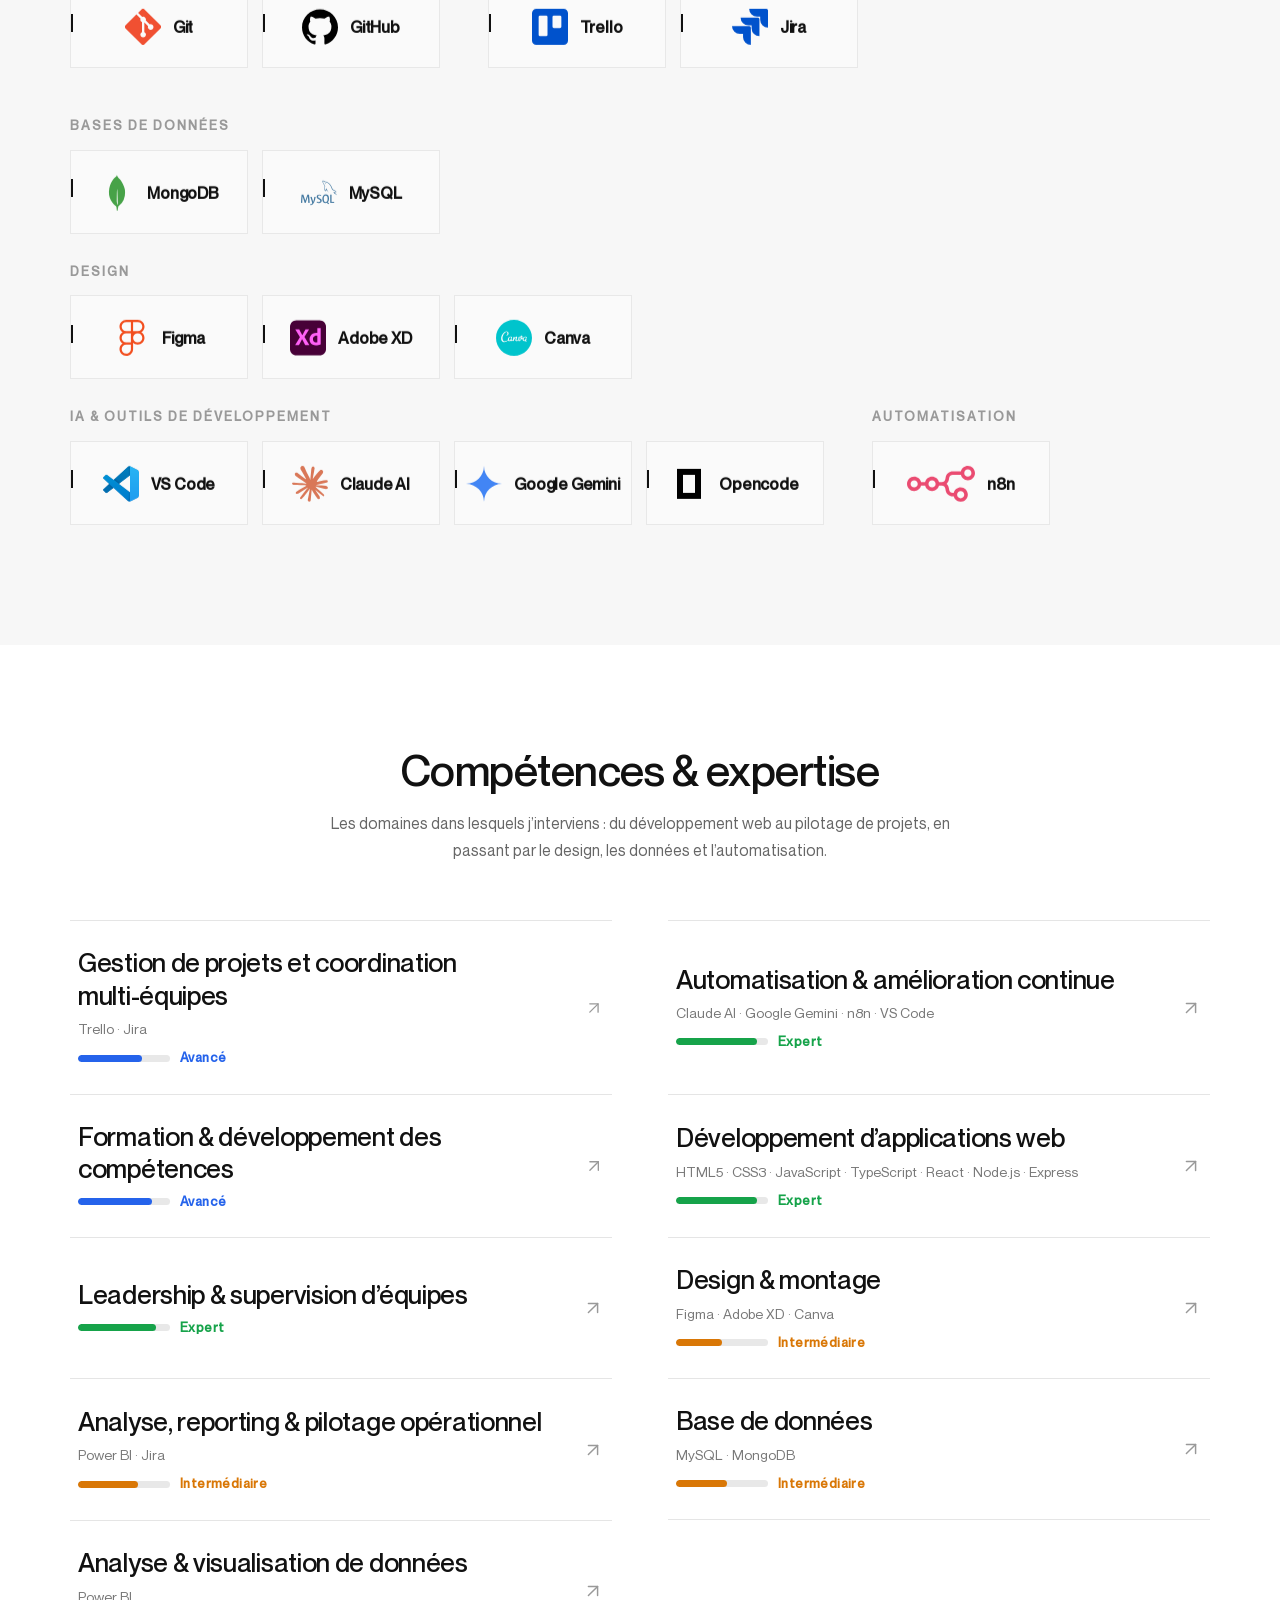
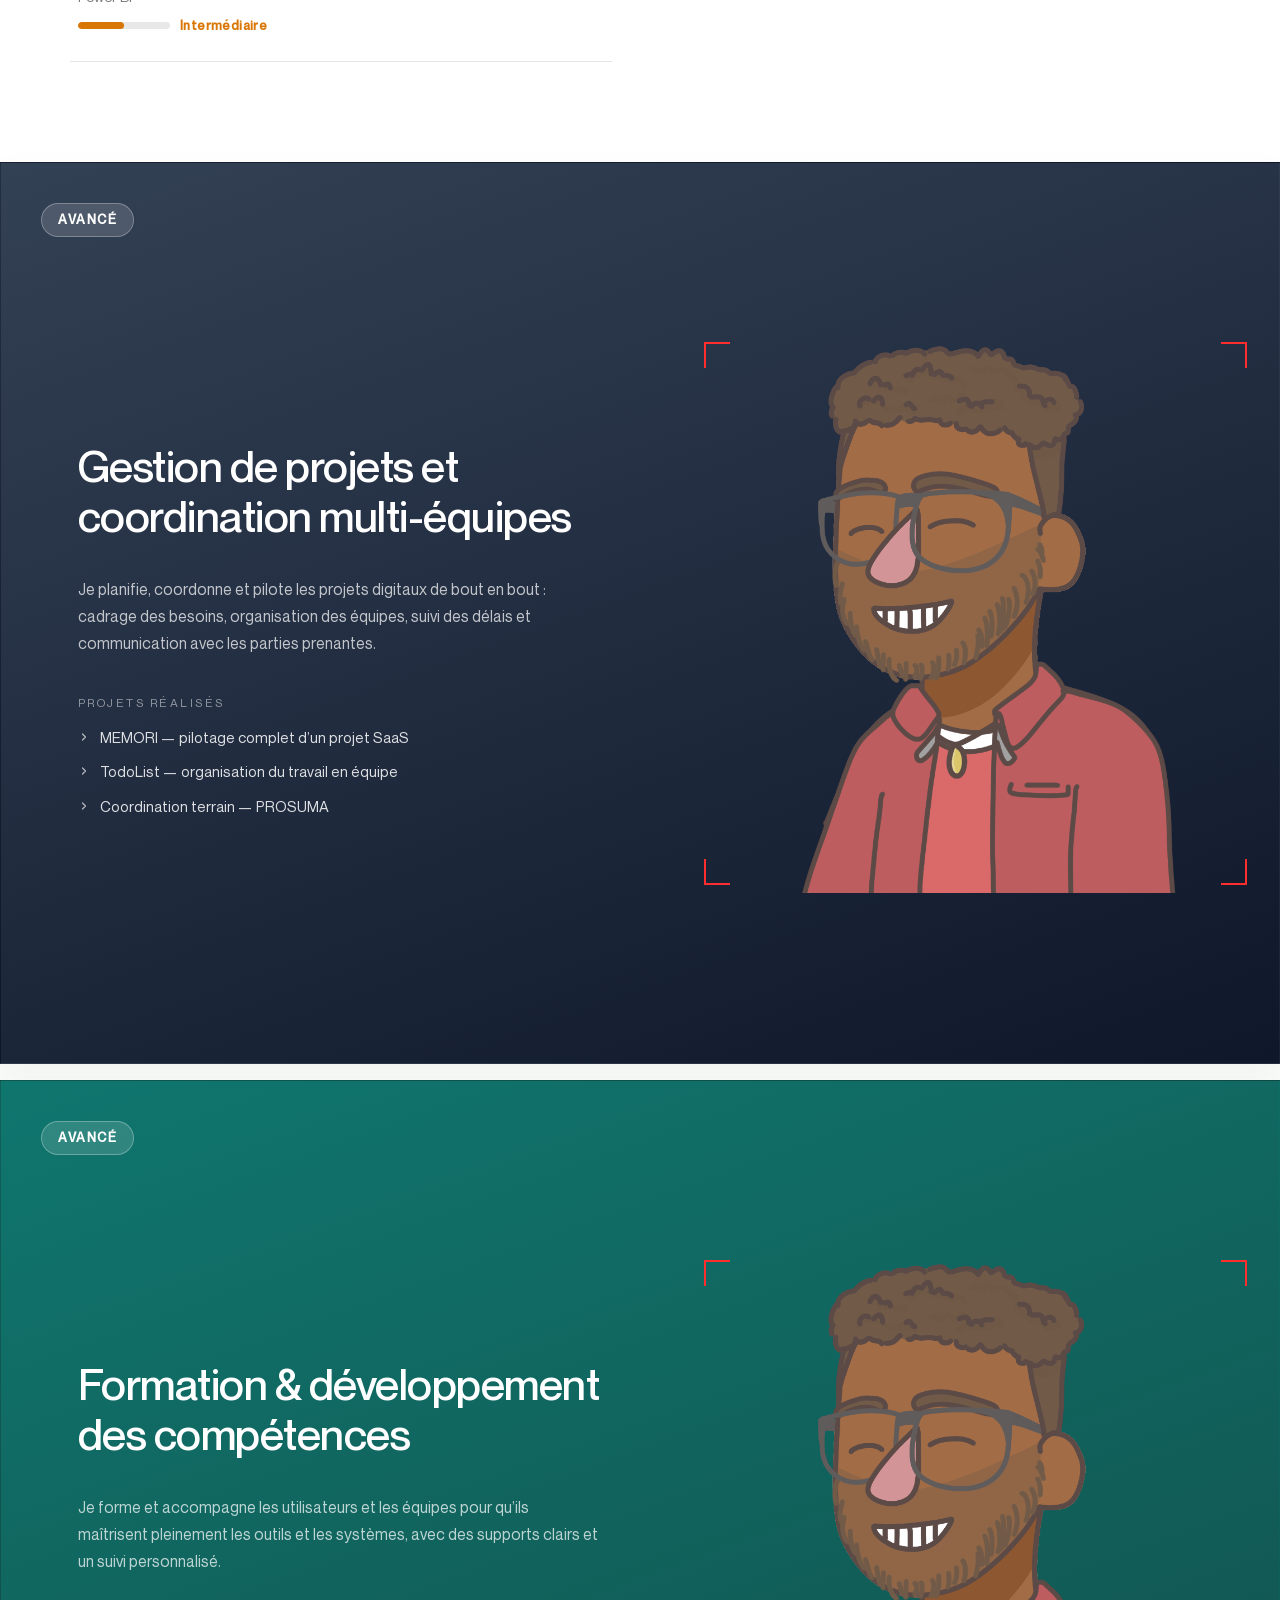
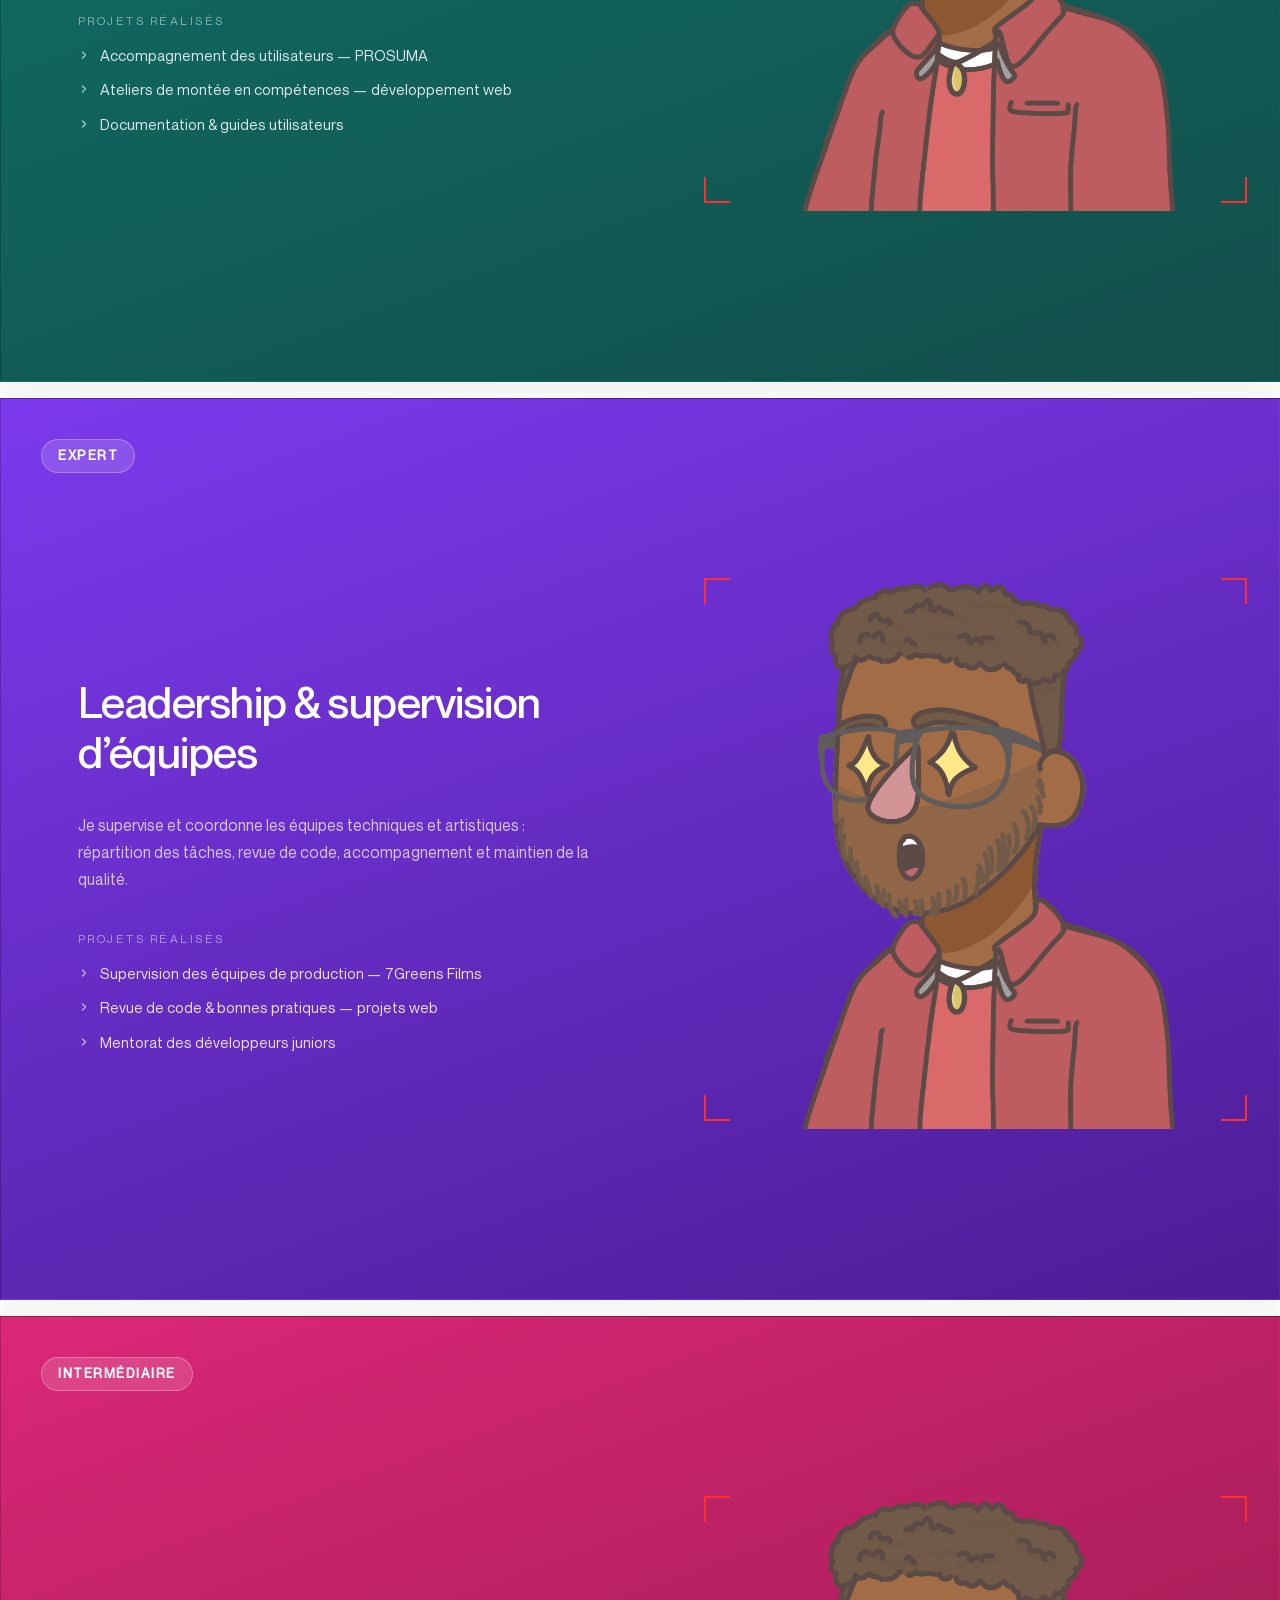
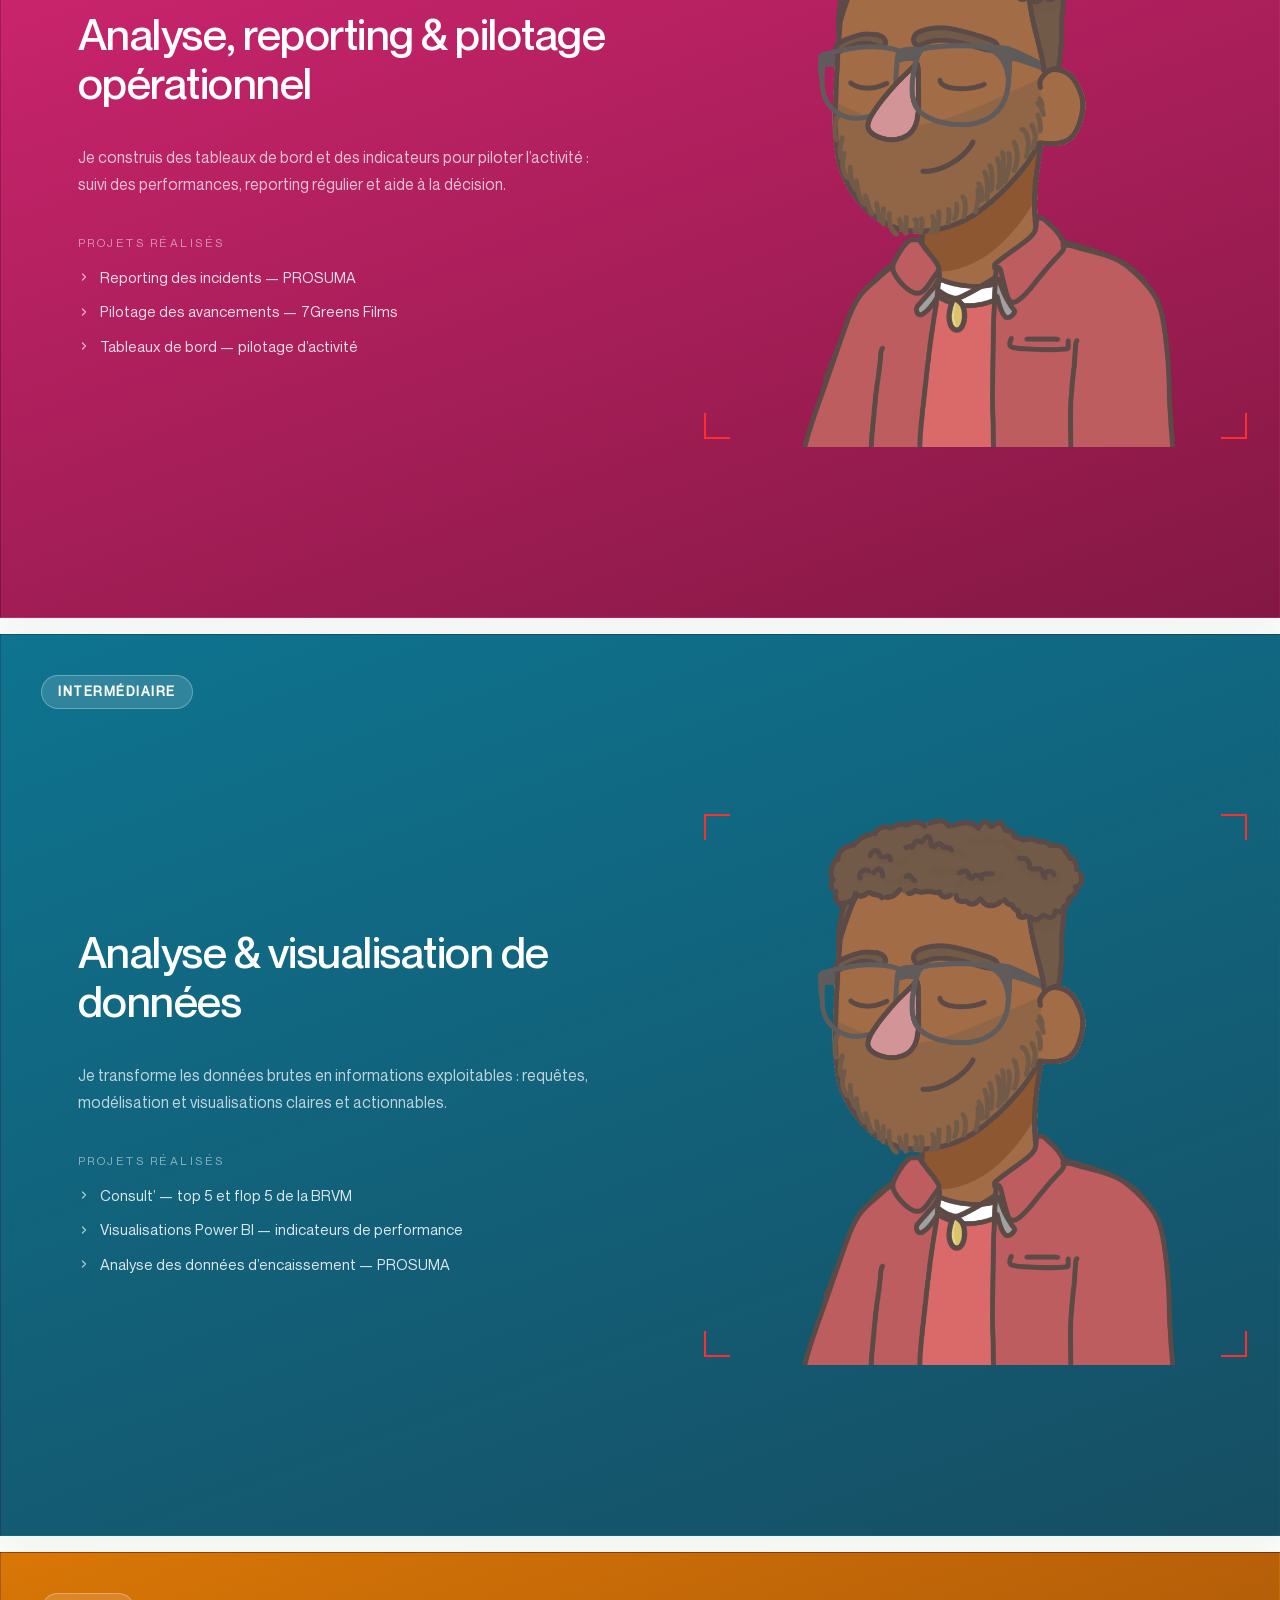
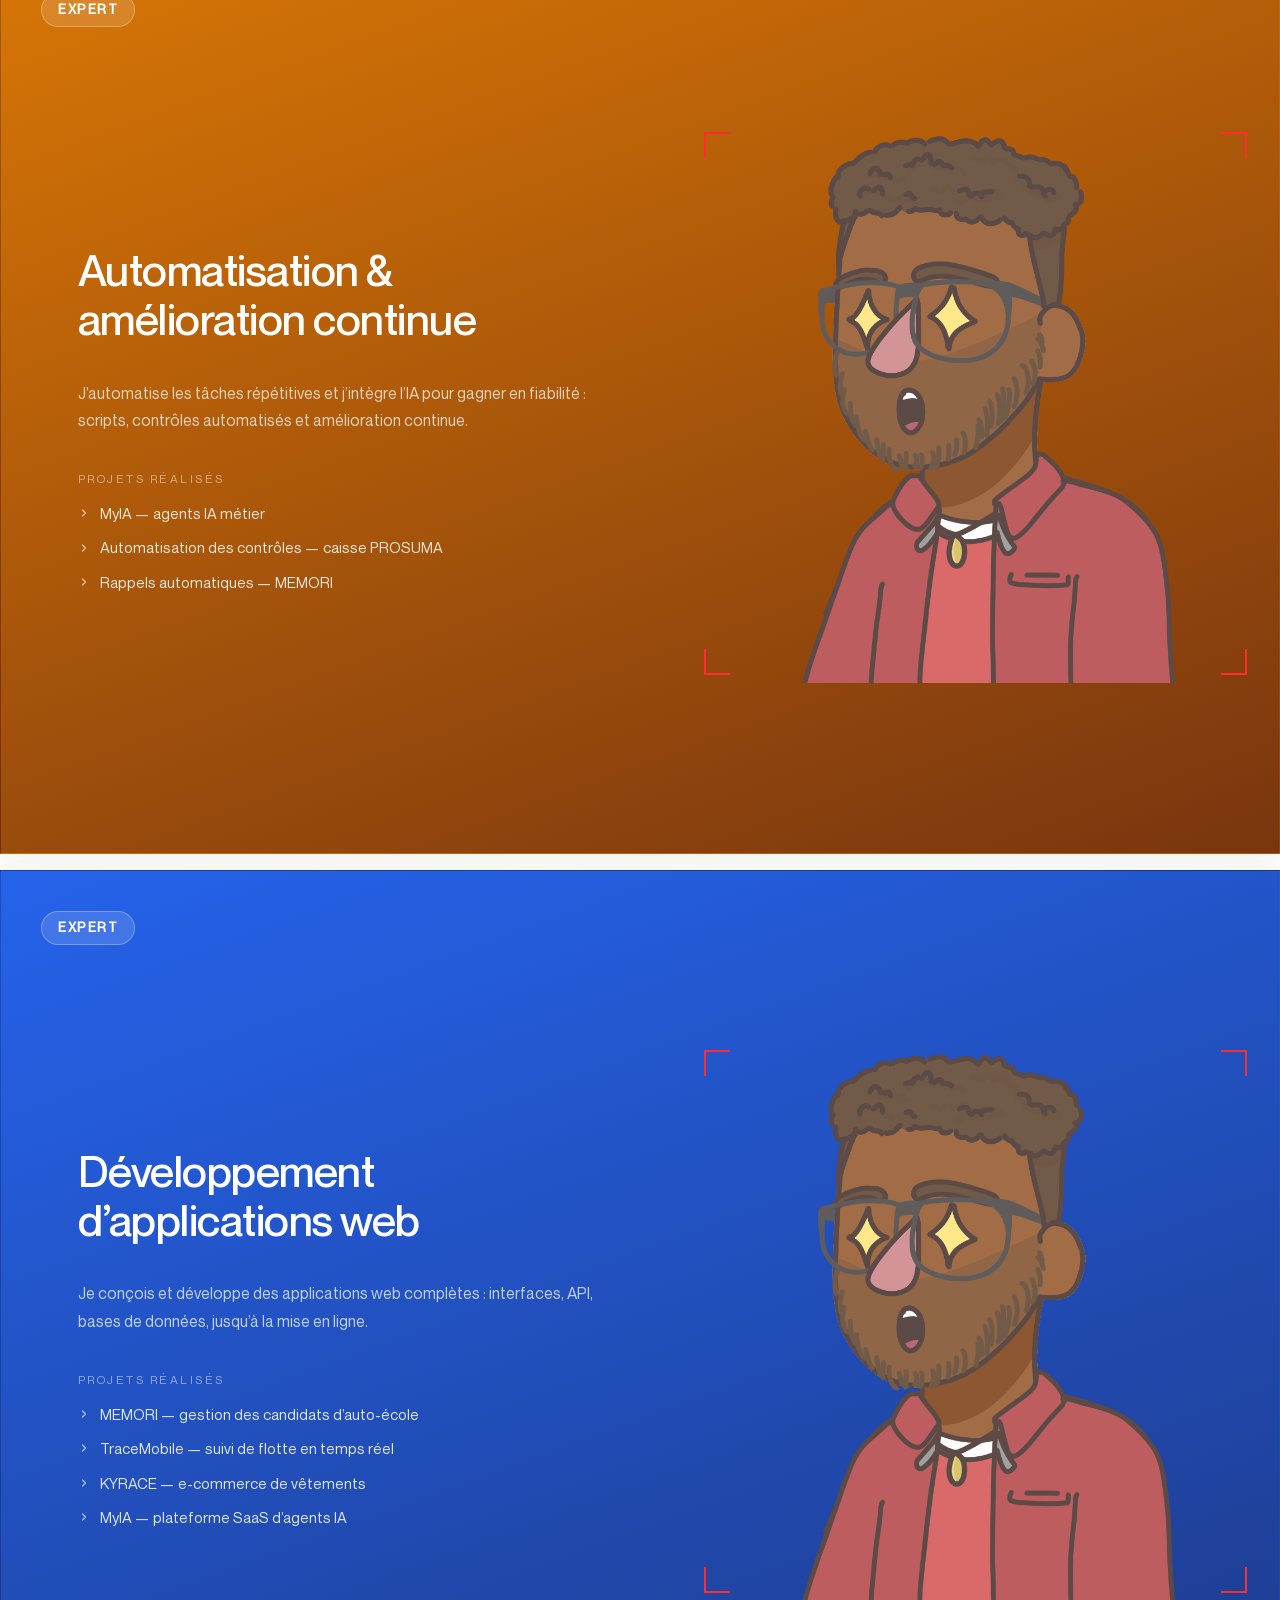
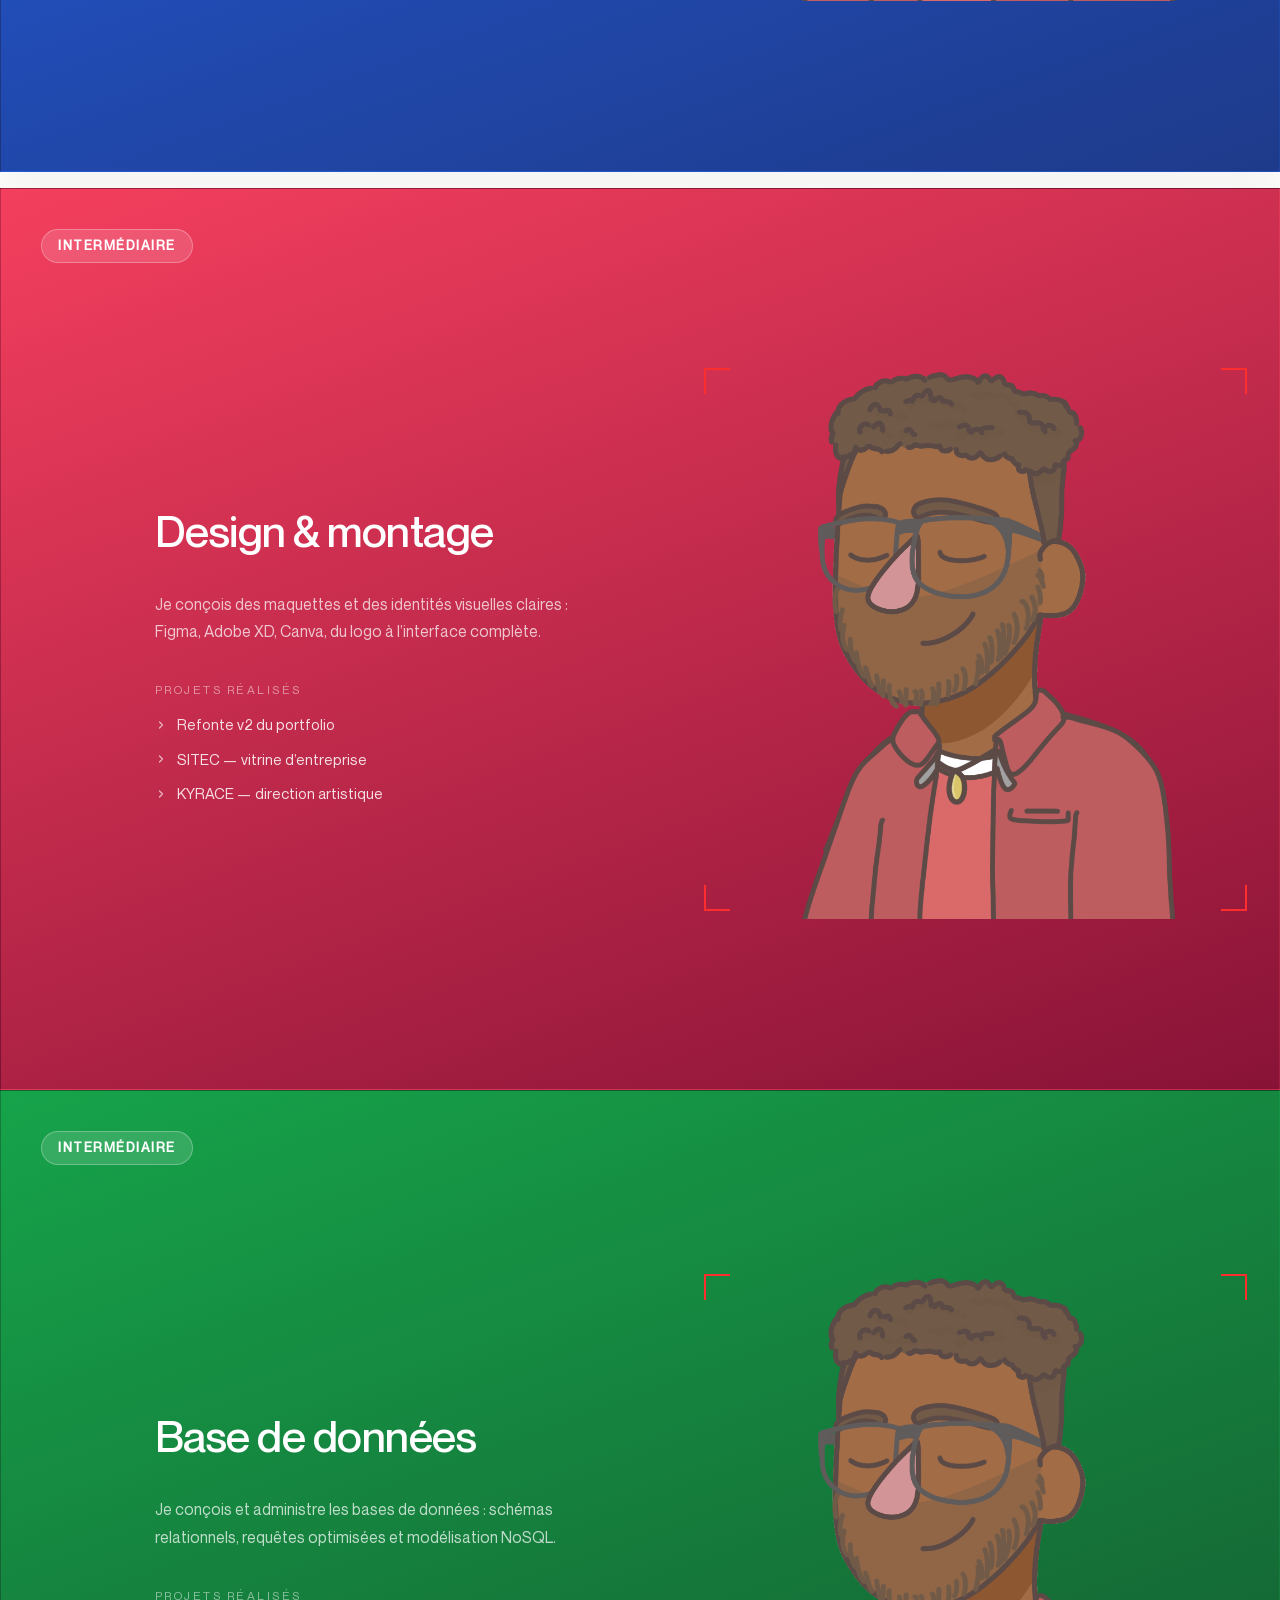
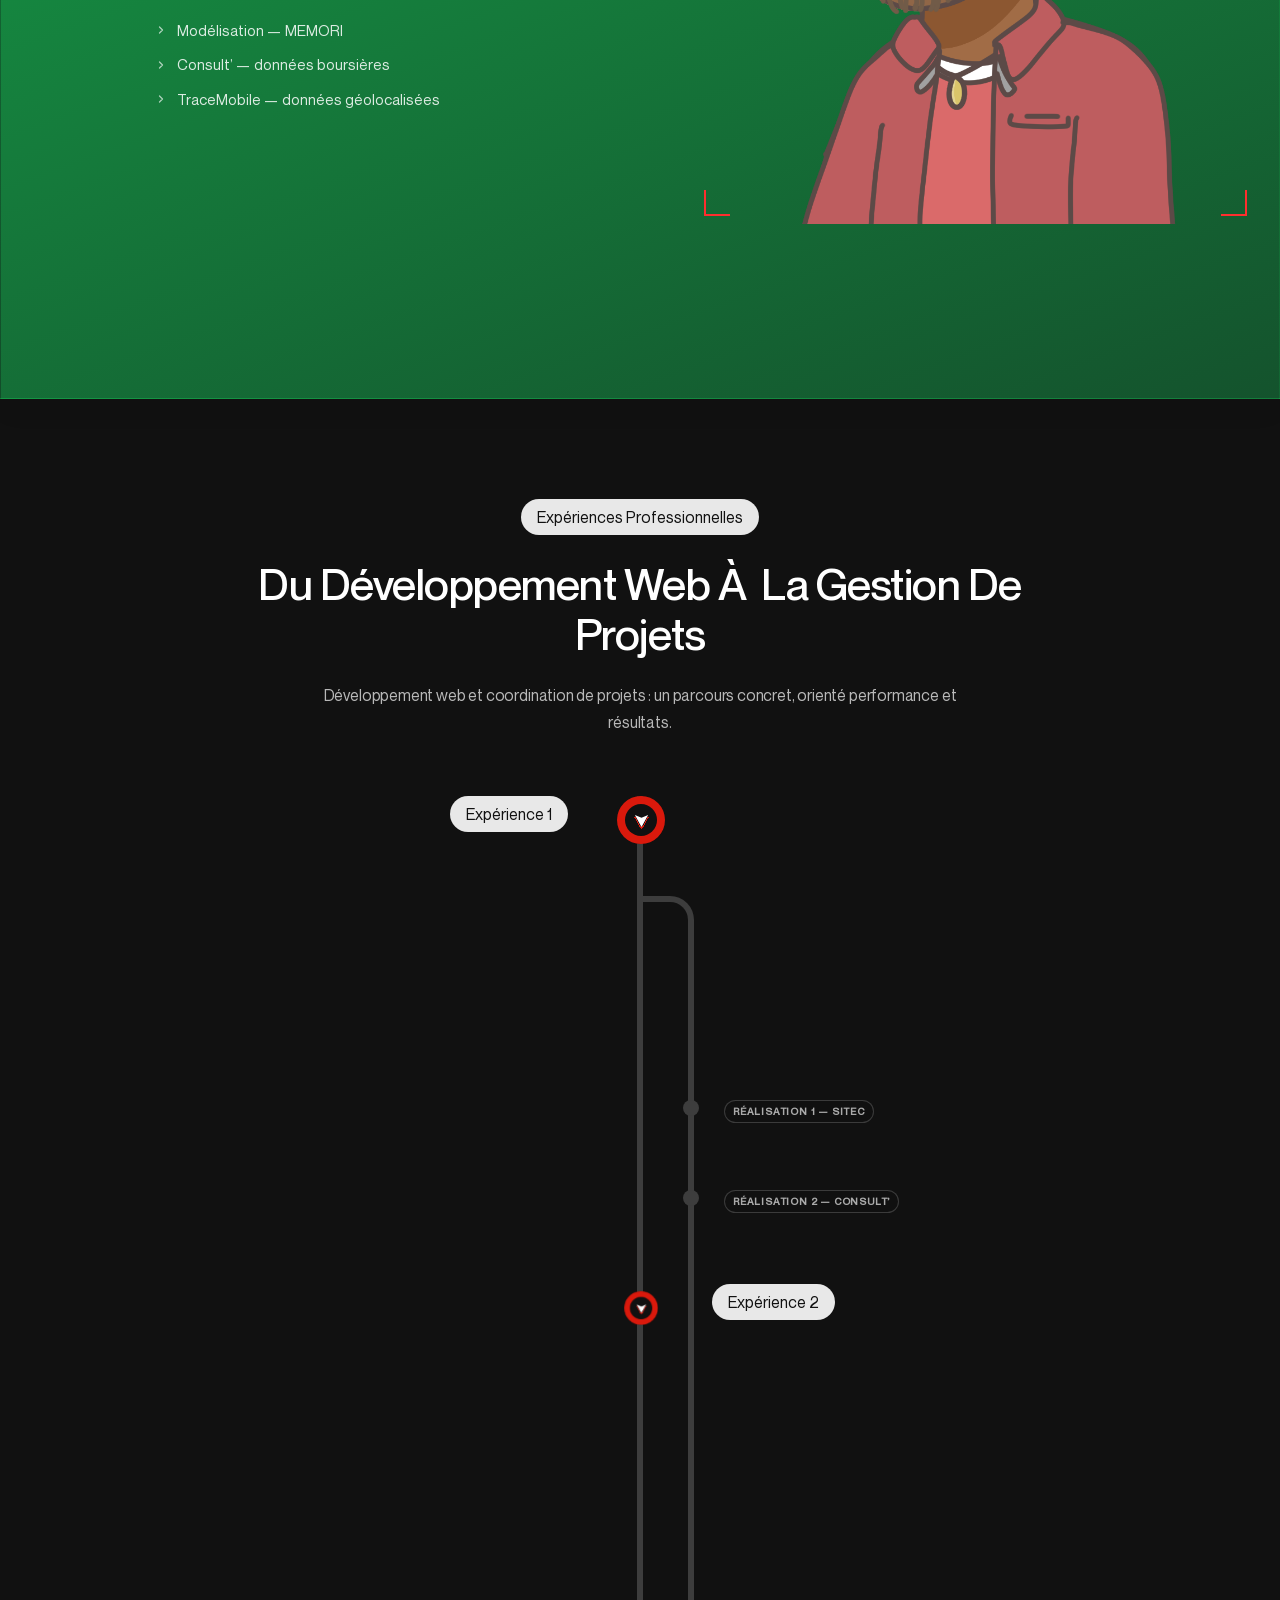
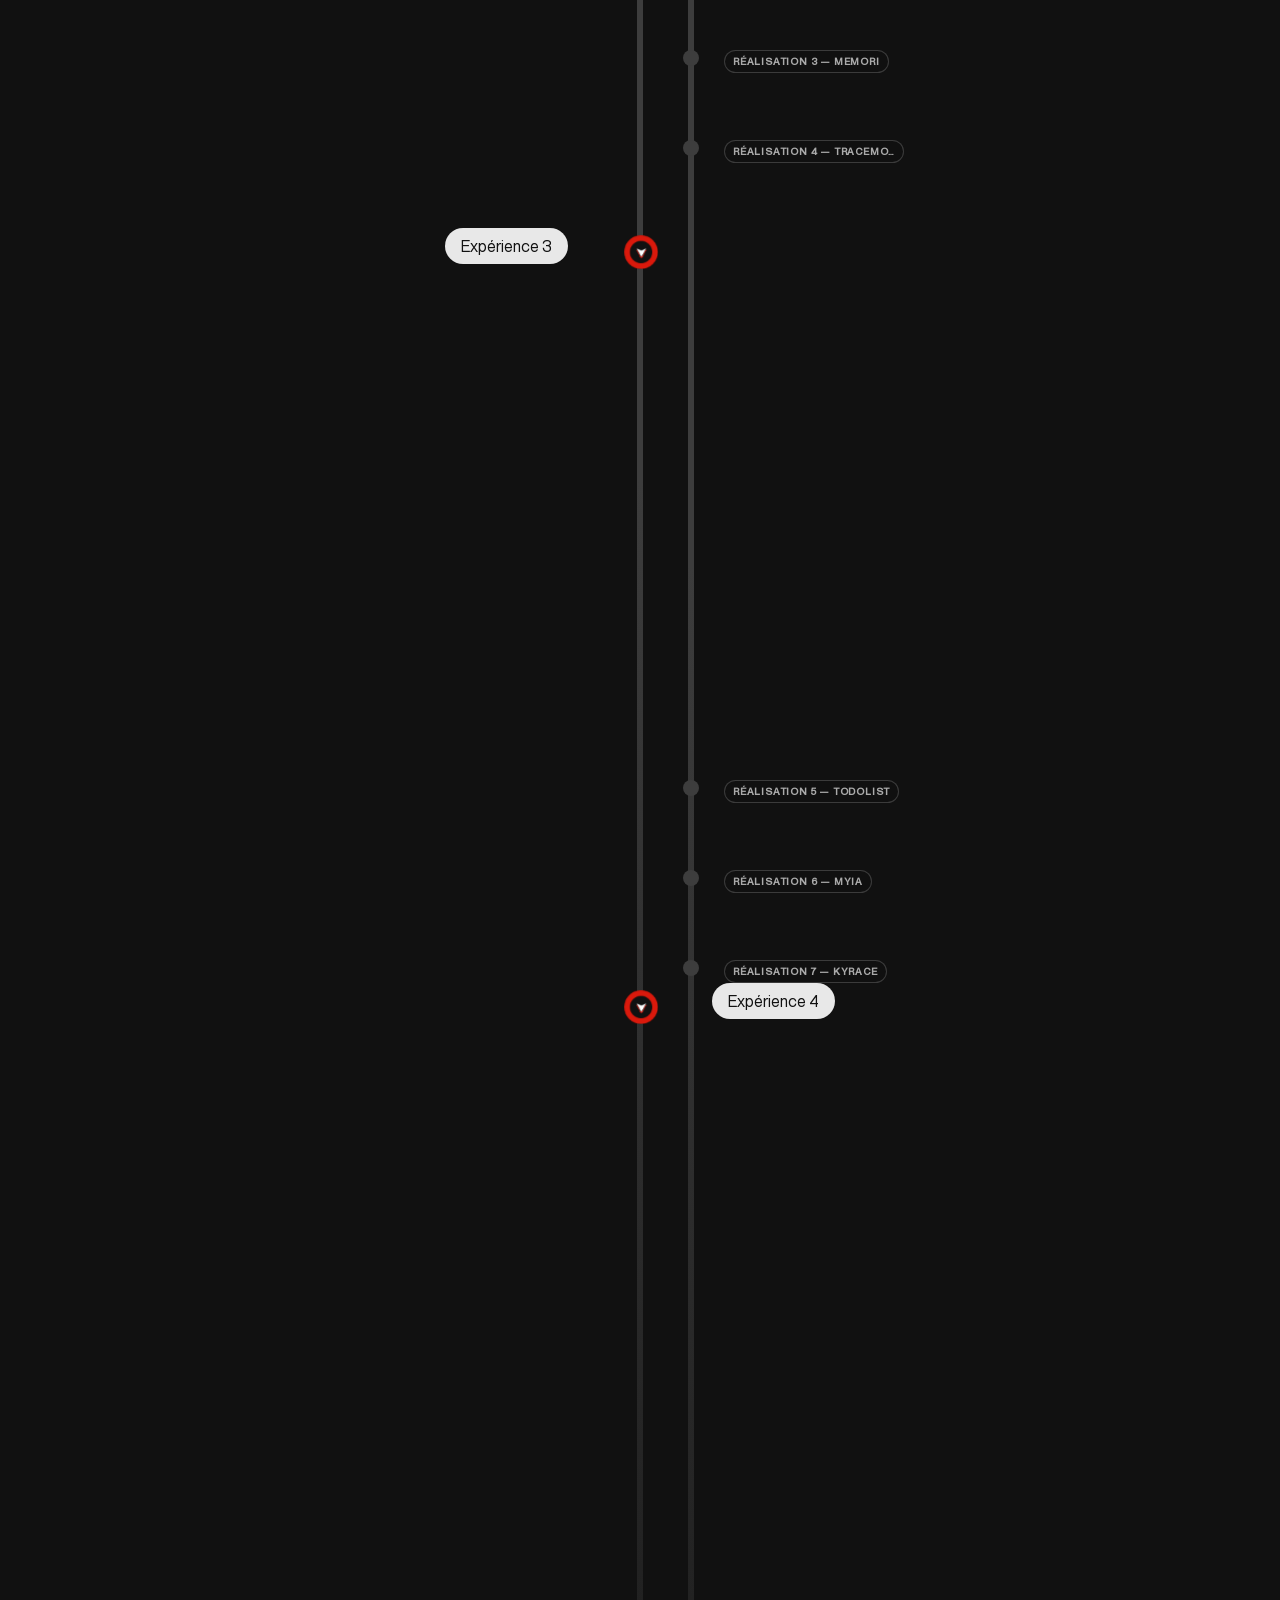
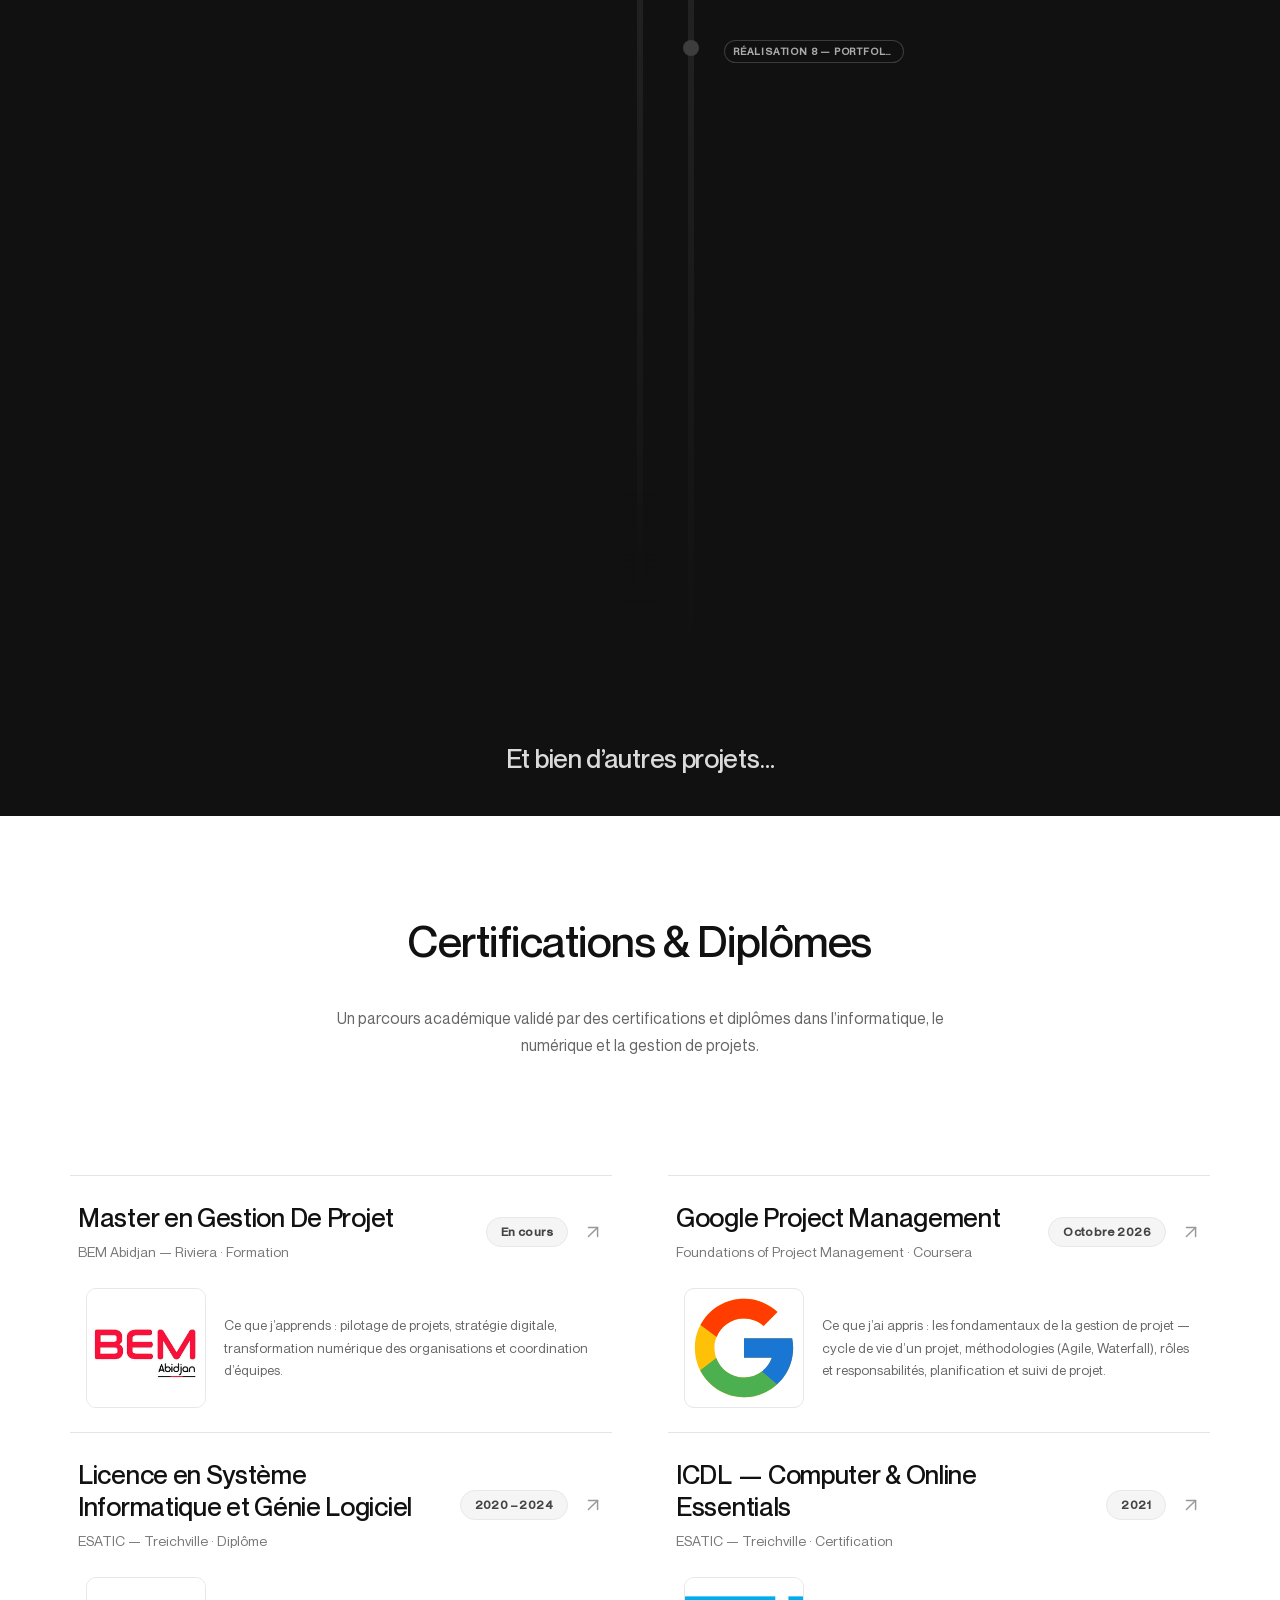
==== commit 38201364: "fix: alignement de toutes les lignes de la section certifications - permutation ICDL Computer (2 lig" ====
--- a/index.html
+++ b/index.html
@@ -537,7 +537,7 @@
 <section id="experiences" class="workflow-section"><div class="w-layout-blockcontainer container w-container"><div class="workflow-wrap"><div class="heading-wrap process"><div class="section-tag"><div>Expériences professionnelles</div></div><h2 class="workflow-heading">Du développement web à  la gestion de projets</h2><div class="workflow-heading-text">Développement web et coordination de projets&nbsp;: un parcours concret, orienté performance et résultats.</div></div><div class="timeline-content"><div class="timeline_progress"><div class="timeline_fade-overlay-top"></div><div class="timeline_progress-line"></div><div class="timeline_line"></div><div class="timeline_fade-overlay-bottom"></div><div class="timeline-progress-line-cover"></div></div><div class="timeline-branch"><div class="timeline-branch-corner"></div><div class="timeline-branch-base-line"></div><div class="timeline-branch-dot" style="top:204px;"></div><div class="timeline-branch-dot" style="top:294px;"></div><div class="timeline-branch-dot" style="top:754px;"></div><div class="timeline-branch-dot" style="top:844px;"></div><div class="timeline-branch-dot" style="top:1484px;"></div><div class="timeline-branch-dot" style="top:1574px;"></div><div class="timeline-branch-dot" style="top:1664px;"></div><div class="timeline-branch-dot" style="top:2344px;"></div><div class="timeline-branch-red"><div class="timeline-branch-corner"></div><div class="timeline-branch-red-line"></div><div class="timeline-branch-dot" style="top:204px;"></div><div class="timeline-branch-dot" style="top:294px;"></div><div class="timeline-branch-dot" style="top:754px;"></div><div class="timeline-branch-dot" style="top:844px;"></div><div class="timeline-branch-dot" style="top:1484px;"></div><div class="timeline-branch-dot" style="top:1574px;"></div><div class="timeline-branch-dot" style="top:1664px;"></div><div class="timeline-branch-dot" style="top:2344px;"></div></div><div class="realization-badge" id="real-badge-1" style="top:204px;">R&#233;alisation 1</div><div class="realization-badge" id="real-badge-2" style="top:294px;">R&#233;alisation 2</div><div class="realization-badge" id="real-badge-3" style="top:754px;">R&#233;alisation 3</div><div class="realization-badge" id="real-badge-4" style="top:844px;">R&#233;alisation 4</div><div class="realization-badge" id="real-badge-5" style="top:1484px;">R&#233;alisation 5</div><div class="realization-badge" id="real-badge-6" style="top:1574px;">R&#233;alisation 6</div><div class="realization-badge" id="real-badge-7" style="top:1664px;">R&#233;alisation 7</div><div class="realization-badge" id="real-badge-8" style="top:2344px;">R&#233;alisation 8</div><div class="realization-info" id="real-info-1" style="top:260px;"><div class="ri-head"><h4>SITEC &#8212; Application Web</h4></div><p>Conception d&#8217;un site web de pr&#233;sentation des activit&#233;s de SITEC : vitrine de l&#8217;entreprise, pr&#233;sentation des services, actualit&#233;s et moyens de contact. Interface claire et responsive, pens&#233;e pour valoriser l&#8217;image de marque et accompagner la croissance de l&#8217;activit&#233;.</p><div class="ri-media"><img src="img/sitec.jpeg" alt="SITEC"><span class="ri-num">01</span></div><a href="https://skyemm1332.github.io/SITETC/" target="_blank">Voir le projet</a></div><div class="realization-info" id="real-info-2" style="top:350px;"><div class="ri-head"><h4>Consult&#8217;</h4></div><p>Application de pr&#233;sentation des top 5 et flop 5 de la BRVM : collecte automatique des donn&#233;es par scraping, analyse des performances des titres et affichage des meilleures et moins bonnes valeurs de la bourse r&#233;gionale.</p><div class="ri-media"><img src="img/consult.png" alt="Consult"><span class="ri-num">02</span></div></div><div class="realization-info" id="real-info-3" style="top:810px;"><div class="ri-head"><h4>MEMORI</h4></div><p>Gestion compl&#232;te des candidats d&#8217;auto-&#233;cole, de l&#8217;inscription au retrait du permis : &#233;tablissement des factures, suivi des paiements et rappels automatiques par SMS et WhatsApp des diff&#233;rents examens aux candidats.</p><div class="ri-media"><img src="img/Gestion/0.png" alt="MEMORI"><span class="ri-num">03</span></div><a href="mailto:Christianemmanuelt031@gmail.com" target="_blank">Demander un acc&#232;s d&#233;mo</a></div><div class="realization-info" id="real-info-4" style="top:900px;"><div class="ri-head"><h4>TraceMobile</h4></div><p>Suivi en temps r&#233;el de sa flotte de v&#233;hicules : localisation GPS, historique des trajets et alertes, accessibles depuis une application mobile et une interface web.</p></div><div class="realization-info" id="real-info-5" style="top:1540px;"><div class="ri-head"><h4>TodoList</h4></div><p>Application web d&#8217;attribution de t&#226;ches en entreprise : cr&#233;ation et affectation des t&#226;ches, suivi de l&#8217;avancement, priorit&#233;s et &#233;ch&#233;ances. Version 1 en cours de d&#233;veloppement &#8212; certaines fonctionnalit&#233;s restent &#224; finaliser.</p><a href="https://skyemm1332.github.io/todolist/" target="_blank">Voir le projet</a></div><div class="realization-info" id="real-info-6" style="top:1630px;"><div class="ri-head"><h4>MyIA</h4></div><p>SaaS d&#8217;attribution d&#8217;agents IA personnalis&#233;s selon les m&#233;tiers : MarkIA pour les &#233;quipes marketing, DevIA pour les d&#233;veloppeurs et ComptaIA pour les comptables. Chaque agent accompagne l&#8217;utilisateur dans ses t&#226;ches quotidiennes avec des r&#233;ponses et outils adapt&#233;s &#224; son domaine.</p><div class="ri-media"><img src="img/markia.png" alt="MarkIA"><span class="ri-num">06</span></div><a href="mailto:Christianemmanuelt031@gmail.com" target="_blank">Demander un acc&#232;s d&#233;mo</a></div><div class="realization-info" id="real-info-7" style="top:1720px;"><div class="ri-head"><h4>KYRACE</h4></div><p>Application web de vente de v&#234;tements style jogging : catalogue produits, panier et commande en ligne, avec une pr&#233;sentation soign&#233;e adapt&#233;e &#224; une boutique de streetwear.</p><div class="ri-media"><img src="img/kyrace.png" alt="KYRACE"><span class="ri-num">07</span></div><a href="https://www.kyrace.ci/" target="_blank">Voir le site</a></div><div class="realization-info" id="real-info-8" style="top:2400px;"><div class="ri-head"><h4>Refonte v2 de mon portfolio</h4></div><p>Refonte compl&#232;te de mon portfolio : nouvelle identit&#233; visuelle, navigation fluide, section exp&#233;riences avec timeline anim&#233;e et pr&#233;sentation d&#233;taill&#233;e de mes r&#233;alisations.</p></div></div><div id="w-node-_0356e990-3fe5-6c27-5e4a-5d0e0e05e045-36355be4" class="timeline_list"><div class="timeline_row"><div class="timeline_left-space"><div class="section-tag"><div>Expérience 1</div></div><div class="step-title">Depuis 2020</div></div><div class="timeline_circle-wrapper"><div class="timeline_circle-01"><div class="timeline-icon-wrap-01"><img loading="lazy" src="assets/_67449b182ce17a6b86b1d726_6986ec9c8bef78c279167aad_Vector%20(6).svg" alt="" class="timeline-icon-01"></div></div></div><div class="timeline_item"><div class="timeline-card-content"><h3 class="timeline-heading">Développeur Free-lance</h3><p class="timeline-text">Applications web sur mesure.<br>Conception et développement d'applications web.<br>Maquettes UI/UX et interfaces utilisateur.<br>Correction de bugs et améliorations digitales.</p></div></div></div><div class="timeline_row is--alt"><div class="timeline_left-space"><div class="section-tag"><div>Expérience 2</div></div><div class="step-title">Avr. – Juin 2024</div></div><div class="timeline_circle-wrapper"><div class="timeline_circle"><div class="timeline-icon-wrap"><img loading="lazy" src="assets/_67449b182ce17a6b86b1d726_6986ec9c8bef78c279167aad_Vector%20(6).svg" alt="" class="timeline-icon-01"></div></div></div><div class="timeline_item"><div class="timeline-card-content"><h3 class="timeline-heading">Responsable Opération Junior</h3><p class="timeline-text">7Greens Films Productions<br>Élaboration des plannings de production.<br>Supervision des équipes techniques et artistiques.<br>Suivi visuel des avancements et gestion des incidents.</p></div></div></div><div class="timeline_row"><div class="timeline_left-space"><div class="section-tag"><div>Expérience 3</div></div><div class="step-title">Juil. 2024 – Mai 2025</div></div><div class="timeline_circle-wrapper"><div class="timeline_circle"><div class="timeline-icon-wrap"><img loading="lazy" src="assets/_67449b182ce17a6b86b1d726_6986ec9c8bef78c279167aad_Vector%20(6).svg" alt="" class="timeline-icon-01"></div></div></div><div class="timeline_item"><div class="timeline-card-content"><h3 class="timeline-heading">Technicien Informatique (Stage)</h3><p class="timeline-text">GROUPE PROSUMA, Treichville<br>Déploiement et coordination des installations techniques.<br>Assistance rapide sur les systèmes d’encaissement.<br>Gestion des incidents avec reporting régulier.<br><strong style="display:block;margin-top:20px">Réalisations</strong><br>Déploiement sur terrain de la solution « ASTEN » pour PROSUMA.<br>Site web de suivi des anomalies suite au déploiement du projet.</p></div><div class="timeline-image-wrap"><img loading="lazy" src="img/prosuma.png" alt="GROUPE PROSUMA" class="timeline-image"></div></div></div><div class="timeline_row last is--alt"><div class="timeline_left-space"><div class="section-tag"><div>Expérience 4</div></div><div class="step-title">Depuis Juin 2025</div></div><div class="timeline_circle-wrapper"><div class="timeline_circle"><div class="timeline-icon-wrap"><img loading="lazy" src="assets/_67449b182ce17a6b86b1d726_6986ec9c8bef78c279167aad_Vector%20(6).svg" alt="" class="timeline-icon-01"></div></div></div><div class="timeline_item"><div class="timeline-card-content"><h3 class="timeline-heading">Assistant Informatique</h3><p class="timeline-text">PROSUMA, Treichville — Depuis Juin 2025.<br>Maintenance des systèmes de caisse.<br>Automatisation des tâches de contrôle des performances.<br>Formation et accompagnement des utilisateurs.<br><strong style="display:block;margin-top:20px">Réalisations</strong><br>Plateforme de gestion des cartes de fidélité de PROSUMA<br>Site Web — Campagne de sensibilisation du personnel de PROSUMA</p></div><div class="timeline-image-wrap"><img loading="lazy" src="img/prosuma.png" alt="PROSUMA" class="timeline-image"></div></div></div></div></div></div></div></div></div></div></div></div><div class="more-projects" id="more-projects">Et bien d&#8217;autres projets&#8230;</div>
 </section>
 
-<section id="certifications" class="awards-section" style="background-color:#ffffff; padding:100px 0;"><div class="w-layout-blockcontainer container w-container"><div class="awards-section-wrap"><div class="pricing-heading-wrap content-center"><h2 class="section-heading" style="font-size:44px; font-weight:500; letter-spacing:-0.5px; line-height:1.12; color:#111111; margin:0;">Certifications &amp; Dipl&#244;mes</h2><div style="font-size:16px; line-height:1.7; color:#666666; max-width:620px; margin:16px auto 0;">Un parcours acad&#233;mique valid&#233; par des certifications et dipl&#244;mes dans l&#8217;informatique, le num&#233;rique et la gestion de projets.</div></div><div class="certif-cols"><div class="certif-col"><div class="certif-item" style="border-top:1px solid #e5e5e5;"><div class="certif-head" style="display:flex; align-items:center; justify-content:space-between; gap:24px; padding:26px 8px; transition:padding-left .3s ease;"><div style="display:flex; flex-direction:column; gap:6px; min-width:0;"><div style="font-size:26px; font-weight:500; letter-spacing:-0.3px; color:#111111; line-height:1.25;">Master en Gestion De Projet</div><div style="font-size:14px; color:#777777;">BEM Abidjan &#8212; Riviera &#183; Formation</div></div><div style="display:flex; align-items:center; gap:14px; flex-shrink:0;"><span style="padding:5px 14px; border-radius:99px; background:#f5f5f5; border:1px solid #e8e8e8; color:#444444; font-size:12px; font-weight:600; letter-spacing:0.4px;">En cours</span><svg width="22" height="22" viewBox="0 0 24 24" fill="none" stroke="#999999" stroke-width="1.6" stroke-linecap="round" stroke-linejoin="round"><line x1="7" y1="17" x2="17" y2="7"/><polyline points="7 7 17 7 17 17"/></svg></div></div><div class="certif-desc"><div style="display:flex; align-items:center; gap:18px; padding:0 8px;"><img src="img/tools/bem.jpg" alt="Gestion de projets" style="width:120px; height:120px; object-fit:cover; border-radius:10px; border:1px solid #e5e7eb; flex-shrink:0; cursor:pointer; transition:opacity .2s;" onclick="openImage(this.src)" title="Cliquer pour agrandir"><div style="font-size:13.5px; line-height:1.65; color:#666666;">Ce que j&#8217;apprends : pilotage de projets, strat&#233;gie digitale, transformation num&#233;rique des organisations et coordination d&#8217;&#233;quipes.</div></div></div></div><div class="certif-item" style="border-top:1px solid #e5e5e5;"><div class="certif-head" style="display:flex; align-items:center; justify-content:space-between; gap:24px; padding:26px 8px; transition:padding-left .3s ease;"><div style="display:flex; flex-direction:column; gap:6px; min-width:0;"><div style="font-size:26px; font-weight:500; letter-spacing:-0.3px; color:#111111; line-height:1.25;">Licence en Syst&#232;me Informatique et G&#233;nie Logiciel</div><div style="font-size:14px; color:#777777;">ESATIC &#8212; Treichville &#183; Dipl&#244;me</div></div><div style="display:flex; align-items:center; gap:14px; flex-shrink:0;"><span style="padding:5px 14px; border-radius:99px; background:#f5f5f5; border:1px solid #e8e8e8; color:#444444; font-size:12px; font-weight:600; letter-spacing:0.4px;">2020 &#8211; 2024</span><svg width="22" height="22" viewBox="0 0 24 24" fill="none" stroke="#999999" stroke-width="1.6" stroke-linecap="round" stroke-linejoin="round"><line x1="7" y1="17" x2="17" y2="7"/><polyline points="7 7 17 7 17 17"/></svg></div></div><div class="certif-desc"><div style="display:flex; align-items:center; gap:18px; padding:0 8px;"><img src="img/tools/esatic.jpg" alt="Génie logiciel" style="width:120px; height:120px; object-fit:cover; border-radius:10px; border:1px solid #e5e7eb; flex-shrink:0; cursor:pointer; transition:opacity .2s;" onclick="openImage(this.src)" title="Cliquer pour agrandir"><div style="font-size:13.5px; line-height:1.65; color:#666666;">Ce que j&#8217;ai appris : g&#233;nie logiciel, d&#233;veloppement web et mobile, bases de donn&#233;es, m&#233;thodes agiles et gestion de projets informatiques.</div></div></div></div><div class="certif-item" style="border-top:1px solid #e5e5e5;border-bottom:1px solid #e5e5e5;"><div class="certif-head" style="display:flex; align-items:center; justify-content:space-between; gap:24px; padding:26px 8px; transition:padding-left .3s ease;"><div style="display:flex; flex-direction:column; gap:6px; min-width:0;"><div style="font-size:26px; font-weight:500; letter-spacing:-0.3px; color:#111111; line-height:1.25;">Baccalaur&#233;at S&#233;rie D</div><div style="font-size:14px; color:#777777;">Groupe Scolaire Nayeba &#183; Dipl&#244;me</div></div><div style="display:flex; align-items:center; gap:14px; flex-shrink:0;"><span style="padding:5px 14px; border-radius:99px; background:#f5f5f5; border:1px solid #e8e8e8; color:#444444; font-size:12px; font-weight:600; letter-spacing:0.4px;">2019 &#8211; 2020</span><svg width="22" height="22" viewBox="0 0 24 24" fill="none" stroke="#999999" stroke-width="1.6" stroke-linecap="round" stroke-linejoin="round"><line x1="7" y1="17" x2="17" y2="7"/><polyline points="7 7 17 7 17 17"/></svg></div></div><div class="certif-desc"><div style="display:flex; align-items:center; gap:18px; padding:0 8px;"><div style="font-size:13.5px; line-height:1.65; color:#666666;">Ce que j&#8217;ai appris : les fondamentaux scientifiques (math&#233;matiques, sciences), la rigueur, la logique et l&#8217;analyse.</div></div></div></div></div><div class="certif-col"><div class="certif-item" style="border-top:1px solid #e5e5e5;"><div class="certif-head" style="display:flex; align-items:center; justify-content:space-between; gap:24px; padding:26px 8px; transition:padding-left .3s ease;"><div style="display:flex; flex-direction:column; gap:6px; min-width:0;"><div style="font-size:26px; font-weight:500; letter-spacing:-0.3px; color:#111111; line-height:1.25;">Google Project Management</div><div style="font-size:14px; color:#777777;">Foundations of Project Management &#183; Coursera</div></div><div style="display:flex; align-items:center; gap:14px; flex-shrink:0;"><span style="padding:5px 14px; border-radius:99px; background:#f5f5f5; border:1px solid #e8e8e8; color:#444444; font-size:12px; font-weight:600; letter-spacing:0.4px;">Octobre 2026</span><svg width="22" height="22" viewBox="0 0 24 24" fill="none" stroke="#999999" stroke-width="1.6" stroke-linecap="round" stroke-linejoin="round"><line x1="7" y1="17" x2="17" y2="7"/><polyline points="7 7 17 7 17 17"/></svg></div></div><div class="certif-desc"><div style="display:flex; align-items:center; gap:18px; padding:0 8px;"><img src="img/tools/google.svg" alt="Certification Google" style="width:120px; height:120px; object-fit:cover; border-radius:10px; border:1px solid #e5e7eb; flex-shrink:0; cursor:pointer; transition:opacity .2s;" onclick="openImage(this.src)" title="Cliquer pour agrandir"><div style="font-size:13.5px; line-height:1.65; color:#666666;">Ce que j&#8217;ai appris : les fondamentaux de la gestion de projet &#8212; cycle de vie d&#8217;un projet, m&#233;thodologies (Agile, Waterfall), r&#244;les et responsabilit&#233;s, planification et suivi de projet.</div></div></div></div><div class="certif-item" style="border-top:1px solid #e5e5e5;"><div class="certif-head" style="display:flex; align-items:center; justify-content:space-between; gap:24px; padding:26px 8px; transition:padding-left .3s ease;"><div style="display:flex; flex-direction:column; gap:6px; min-width:0;"><div style="font-size:26px; font-weight:500; letter-spacing:-0.3px; color:#111111; line-height:1.25;">ICDL &#8212; Application Essentials</div><div style="font-size:14px; color:#777777;">ESATIC &#8212; Treichville &#183; Certification</div></div><div style="display:flex; align-items:center; gap:14px; flex-shrink:0;"><span style="padding:5px 14px; border-radius:99px; background:#f5f5f5; border:1px solid #e8e8e8; color:#444444; font-size:12px; font-weight:600; letter-spacing:0.4px;">2021</span><svg width="22" height="22" viewBox="0 0 24 24" fill="none" stroke="#999999" stroke-width="1.6" stroke-linecap="round" stroke-linejoin="round"><line x1="7" y1="17" x2="17" y2="7"/><polyline points="7 7 17 7 17 17"/></svg></div></div><div class="certif-desc"><div style="display:flex; align-items:center; gap:18px; padding:0 8px;"><img src="img/tools/certifications-ICDL.png" alt="Applications bureautiques" style="width:120px; height:120px; object-fit:cover; border-radius:10px; border:1px solid #e5e7eb; flex-shrink:0; cursor:pointer; transition:opacity .2s;" onclick="openImage(this.src)" title="Cliquer pour agrandir"><div style="font-size:13.5px; line-height:1.65; color:#666666;">Ce que je sais faire : ma&#238;triser les applications bureautiques essentielles &#8212; traitement de texte, tableur, pr&#233;sentation et outils collaboratifs.</div></div></div></div><div class="certif-item" style="border-top:1px solid #e5e5e5;border-bottom:1px solid #e5e5e5;"><div class="certif-head" style="display:flex; align-items:center; justify-content:space-between; gap:24px; padding:26px 8px; transition:padding-left .3s ease;"><div style="display:flex; flex-direction:column; gap:6px; min-width:0;"><div style="font-size:26px; font-weight:500; letter-spacing:-0.3px; color:#111111; line-height:1.25;">ICDL &#8212; Computer &amp; Online Essentials</div><div style="font-size:14px; color:#777777;">ESATIC &#8212; Treichville &#183; Certification</div></div><div style="display:flex; align-items:center; gap:14px; flex-shrink:0;"><span style="padding:5px 14px; border-radius:99px; background:#f5f5f5; border:1px solid #e8e8e8; color:#444444; font-size:12px; font-weight:600; letter-spacing:0.4px;">2021</span><svg width="22" height="22" viewBox="0 0 24 24" fill="none" stroke="#999999" stroke-width="1.6" stroke-linecap="round" stroke-linejoin="round"><line x1="7" y1="17" x2="17" y2="7"/><polyline points="7 7 17 7 17 17"/></svg></div></div><div class="certif-desc"><div style="display:flex; align-items:center; gap:18px; padding:0 8px;"><img src="img/tools/certifications-ICDL.png" alt="Sécurité en ligne" style="width:120px; height:120px; object-fit:cover; border-radius:10px; border:1px solid #e5e7eb; flex-shrink:0; cursor:pointer; transition:opacity .2s;" onclick="openImage(this.src)" title="Cliquer pour agrandir"><div style="font-size:13.5px; line-height:1.65; color:#666666;">Ce que je sais faire : g&#233;rer les fichiers, naviguer en ligne, communiquer num&#233;riquement et appliquer les bonnes pratiques de s&#233;curit&#233;.</div></div></div></div></div></div></div></div></section>
+<section id="certifications" class="awards-section" style="background-color:#ffffff; padding:100px 0;"><div class="w-layout-blockcontainer container w-container"><div class="awards-section-wrap"><div class="pricing-heading-wrap content-center"><h2 class="section-heading" style="font-size:44px; font-weight:500; letter-spacing:-0.5px; line-height:1.12; color:#111111; margin:0;">Certifications &amp; Dipl&#244;mes</h2><div style="font-size:16px; line-height:1.7; color:#666666; max-width:620px; margin:16px auto 0;">Un parcours acad&#233;mique valid&#233; par des certifications et dipl&#244;mes dans l&#8217;informatique, le num&#233;rique et la gestion de projets.</div></div><div class="certif-cols"><div class="certif-col"><div class="certif-item" style="border-top:1px solid #e5e5e5;"><div class="certif-head" style="display:flex; align-items:center; justify-content:space-between; gap:24px; padding:26px 8px; transition:padding-left .3s ease;"><div style="display:flex; flex-direction:column; gap:6px; min-width:0;"><div style="font-size:26px; font-weight:500; letter-spacing:-0.3px; color:#111111; line-height:1.25;">Master en Gestion De Projet</div><div style="font-size:14px; color:#777777;">BEM Abidjan &#8212; Riviera &#183; Formation</div></div><div style="display:flex; align-items:center; gap:14px; flex-shrink:0;"><span style="padding:5px 14px; border-radius:99px; background:#f5f5f5; border:1px solid #e8e8e8; color:#444444; font-size:12px; font-weight:600; letter-spacing:0.4px;">En cours</span><svg width="22" height="22" viewBox="0 0 24 24" fill="none" stroke="#999999" stroke-width="1.6" stroke-linecap="round" stroke-linejoin="round"><line x1="7" y1="17" x2="17" y2="7"/><polyline points="7 7 17 7 17 17"/></svg></div></div><div class="certif-desc"><div style="display:flex; align-items:center; gap:18px; padding:0 8px;"><img src="img/tools/bem.jpg" alt="Gestion de projets" style="width:120px; height:120px; object-fit:cover; border-radius:10px; border:1px solid #e5e7eb; flex-shrink:0; cursor:pointer; transition:opacity .2s;" onclick="openImage(this.src)" title="Cliquer pour agrandir"><div style="font-size:13.5px; line-height:1.65; color:#666666;">Ce que j&#8217;apprends : pilotage de projets, strat&#233;gie digitale, transformation num&#233;rique des organisations et coordination d&#8217;&#233;quipes.</div></div></div></div><div class="certif-item" style="border-top:1px solid #e5e5e5;"><div class="certif-head" style="display:flex; align-items:center; justify-content:space-between; gap:24px; padding:26px 8px; transition:padding-left .3s ease;"><div style="display:flex; flex-direction:column; gap:6px; min-width:0;"><div style="font-size:26px; font-weight:500; letter-spacing:-0.3px; color:#111111; line-height:1.25;">Licence en Syst&#232;me Informatique et G&#233;nie Logiciel</div><div style="font-size:14px; color:#777777;">ESATIC &#8212; Treichville &#183; Dipl&#244;me</div></div><div style="display:flex; align-items:center; gap:14px; flex-shrink:0;"><span style="padding:5px 14px; border-radius:99px; background:#f5f5f5; border:1px solid #e8e8e8; color:#444444; font-size:12px; font-weight:600; letter-spacing:0.4px;">2020 &#8211; 2024</span><svg width="22" height="22" viewBox="0 0 24 24" fill="none" stroke="#999999" stroke-width="1.6" stroke-linecap="round" stroke-linejoin="round"><line x1="7" y1="17" x2="17" y2="7"/><polyline points="7 7 17 7 17 17"/></svg></div></div><div class="certif-desc"><div style="display:flex; align-items:center; gap:18px; padding:0 8px;"><img src="img/tools/esatic.jpg" alt="Génie logiciel" style="width:120px; height:120px; object-fit:cover; border-radius:10px; border:1px solid #e5e7eb; flex-shrink:0; cursor:pointer; transition:opacity .2s;" onclick="openImage(this.src)" title="Cliquer pour agrandir"><div style="font-size:13.5px; line-height:1.65; color:#666666;">Ce que j&#8217;ai appris : g&#233;nie logiciel, d&#233;veloppement web et mobile, bases de donn&#233;es, m&#233;thodes agiles et gestion de projets informatiques.</div></div></div></div><div class="certif-item" style="border-top:1px solid #e5e5e5;border-bottom:1px solid #e5e5e5;"><div class="certif-head" style="display:flex; align-items:center; justify-content:space-between; gap:24px; padding:26px 8px; transition:padding-left .3s ease;"><div style="display:flex; flex-direction:column; gap:6px; min-width:0;"><div style="font-size:26px; font-weight:500; letter-spacing:-0.3px; color:#111111; line-height:1.25;">Baccalaur&#233;at S&#233;rie D</div><div style="font-size:14px; color:#777777;">Groupe Scolaire Nayeba &#183; Dipl&#244;me</div></div><div style="display:flex; align-items:center; gap:14px; flex-shrink:0;"><span style="padding:5px 14px; border-radius:99px; background:#f5f5f5; border:1px solid #e8e8e8; color:#444444; font-size:12px; font-weight:600; letter-spacing:0.4px;">2019 &#8211; 2020</span><svg width="22" height="22" viewBox="0 0 24 24" fill="none" stroke="#999999" stroke-width="1.6" stroke-linecap="round" stroke-linejoin="round"><line x1="7" y1="17" x2="17" y2="7"/><polyline points="7 7 17 7 17 17"/></svg></div></div><div class="certif-desc"><div style="display:flex; align-items:center; gap:18px; padding:0 8px;"><div style="font-size:13.5px; line-height:1.65; color:#666666;">Ce que j&#8217;ai appris : les fondamentaux scientifiques (math&#233;matiques, sciences), la rigueur, la logique et l&#8217;analyse.</div></div></div></div></div><div class="certif-col"><div class="certif-item" style="border-top:1px solid #e5e5e5;"><div class="certif-head" style="display:flex; align-items:center; justify-content:space-between; gap:24px; padding:26px 8px; transition:padding-left .3s ease;"><div style="display:flex; flex-direction:column; gap:6px; min-width:0;"><div style="font-size:26px; font-weight:500; letter-spacing:-0.3px; color:#111111; line-height:1.25;">Google Project Management</div><div style="font-size:14px; color:#777777;">Foundations of Project Management &#183; Coursera</div></div><div style="display:flex; align-items:center; gap:14px; flex-shrink:0;"><span style="padding:5px 14px; border-radius:99px; background:#f5f5f5; border:1px solid #e8e8e8; color:#444444; font-size:12px; font-weight:600; letter-spacing:0.4px;">Octobre 2026</span><svg width="22" height="22" viewBox="0 0 24 24" fill="none" stroke="#999999" stroke-width="1.6" stroke-linecap="round" stroke-linejoin="round"><line x1="7" y1="17" x2="17" y2="7"/><polyline points="7 7 17 7 17 17"/></svg></div></div><div class="certif-desc"><div style="display:flex; align-items:center; gap:18px; padding:0 8px;"><img src="img/tools/google.svg" alt="Certification Google" style="width:120px; height:120px; object-fit:cover; border-radius:10px; border:1px solid #e5e7eb; flex-shrink:0; cursor:pointer; transition:opacity .2s;" onclick="openImage(this.src)" title="Cliquer pour agrandir"><div style="font-size:13.5px; line-height:1.65; color:#666666;">Ce que j&#8217;ai appris : les fondamentaux de la gestion de projet &#8212; cycle de vie d&#8217;un projet, m&#233;thodologies (Agile, Waterfall), r&#244;les et responsabilit&#233;s, planification et suivi de projet.</div></div></div></div><div class="certif-item" style="border-top:1px solid #e5e5e5;"><div class="certif-head" style="display:flex; align-items:center; justify-content:space-between; gap:24px; padding:26px 8px; transition:padding-left .3s ease;"><div style="display:flex; flex-direction:column; gap:6px; min-width:0;"><div style="font-size:26px; font-weight:500; letter-spacing:-0.3px; color:#111111; line-height:1.25;">ICDL &#8212; Computer &amp; Online Essentials</div><div style="font-size:14px; color:#777777;">ESATIC &#8212; Treichville &#183; Certification</div></div><div style="display:flex; align-items:center; gap:14px; flex-shrink:0;"><span style="padding:5px 14px; border-radius:99px; background:#f5f5f5; border:1px solid #e8e8e8; color:#444444; font-size:12px; font-weight:600; letter-spacing:0.4px;">2021</span><svg width="22" height="22" viewBox="0 0 24 24" fill="none" stroke="#999999" stroke-width="1.6" stroke-linecap="round" stroke-linejoin="round"><line x1="7" y1="17" x2="17" y2="7"/><polyline points="7 7 17 7 17 17"/></svg></div></div><div class="certif-desc"><div style="display:flex; align-items:center; gap:18px; padding:0 8px;"><img src="img/tools/certifications-ICDL.png" alt="Sécurité en ligne" style="width:120px; height:120px; object-fit:cover; border-radius:10px; border:1px solid #e5e7eb; flex-shrink:0; cursor:pointer; transition:opacity .2s;" onclick="openImage(this.src)" title="Cliquer pour agrandir"><div style="font-size:13.5px; line-height:1.65; color:#666666;">Ce que je sais faire : g&#233;rer les fichiers, naviguer en ligne, communiquer num&#233;riquement et appliquer les bonnes pratiques de s&#233;curit&#233;.</div></div></div></div><div class="certif-item" style="border-top:1px solid #e5e5e5;border-bottom:1px solid #e5e5e5;"><div class="certif-head" style="display:flex; align-items:center; justify-content:space-between; gap:24px; padding:26px 8px; transition:padding-left .3s ease;"><div style="display:flex; flex-direction:column; gap:6px; min-width:0;"><div style="font-size:26px; font-weight:500; letter-spacing:-0.3px; color:#111111; line-height:1.25;">ICDL &#8212; Application Essentials</div><div style="font-size:14px; color:#777777;">ESATIC &#8212; Treichville &#183; Certification</div></div><div style="display:flex; align-items:center; gap:14px; flex-shrink:0;"><span style="padding:5px 14px; border-radius:99px; background:#f5f5f5; border:1px solid #e8e8e8; color:#444444; font-size:12px; font-weight:600; letter-spacing:0.4px;">2021</span><svg width="22" height="22" viewBox="0 0 24 24" fill="none" stroke="#999999" stroke-width="1.6" stroke-linecap="round" stroke-linejoin="round"><line x1="7" y1="17" x2="17" y2="7"/><polyline points="7 7 17 7 17 17"/></svg></div></div><div class="certif-desc"><div style="display:flex; align-items:center; gap:18px; padding:0 8px;"><img src="img/tools/certifications-ICDL.png" alt="Applications bureautiques" style="width:120px; height:120px; object-fit:cover; border-radius:10px; border:1px solid #e5e7eb; flex-shrink:0; cursor:pointer; transition:opacity .2s;" onclick="openImage(this.src)" title="Cliquer pour agrandir"><div style="font-size:13.5px; line-height:1.65; color:#666666;">Ce que je sais faire : ma&#238;triser les applications bureautiques essentielles &#8212; traitement de texte, tableur, pr&#233;sentation et outils collaboratifs.</div></div></div></div></div></div></div></div></section>
 <section id="faq" class="faq-area">
 <div class="container">
 <div class="faq-wrap">
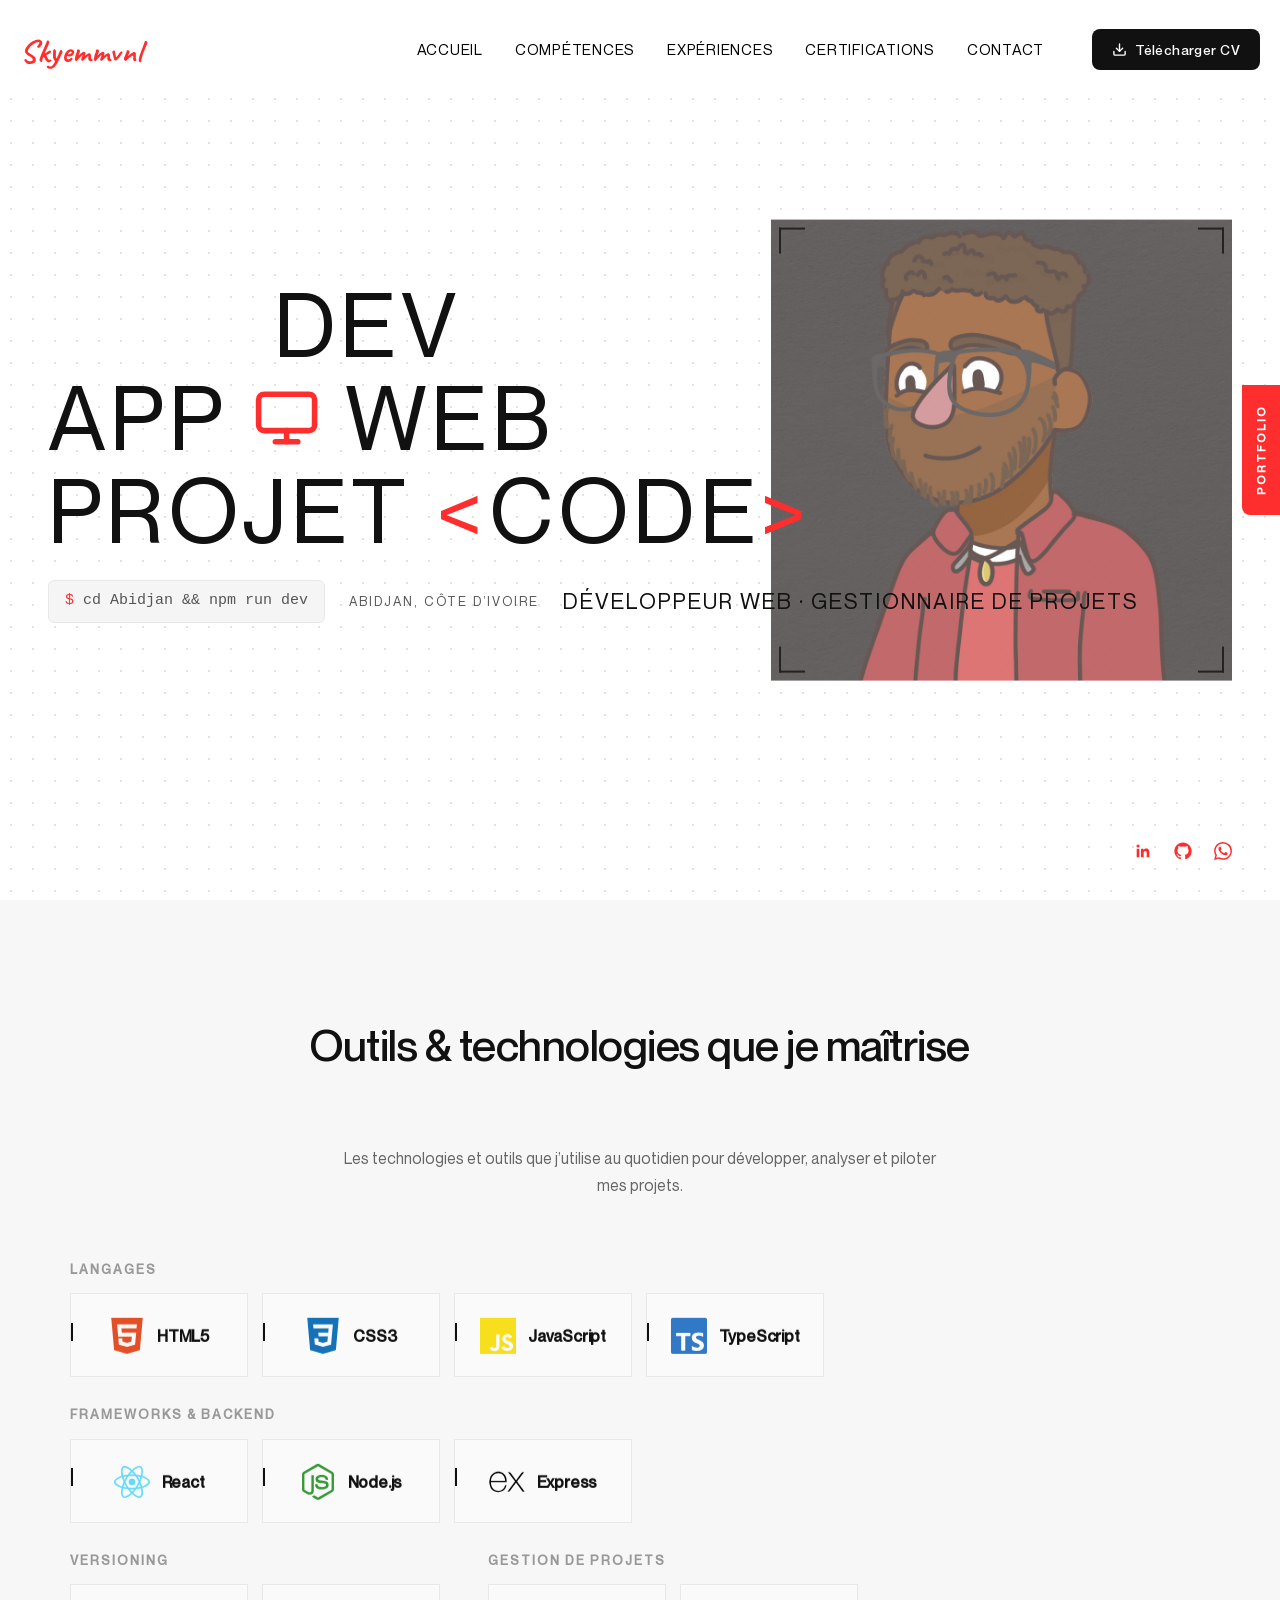
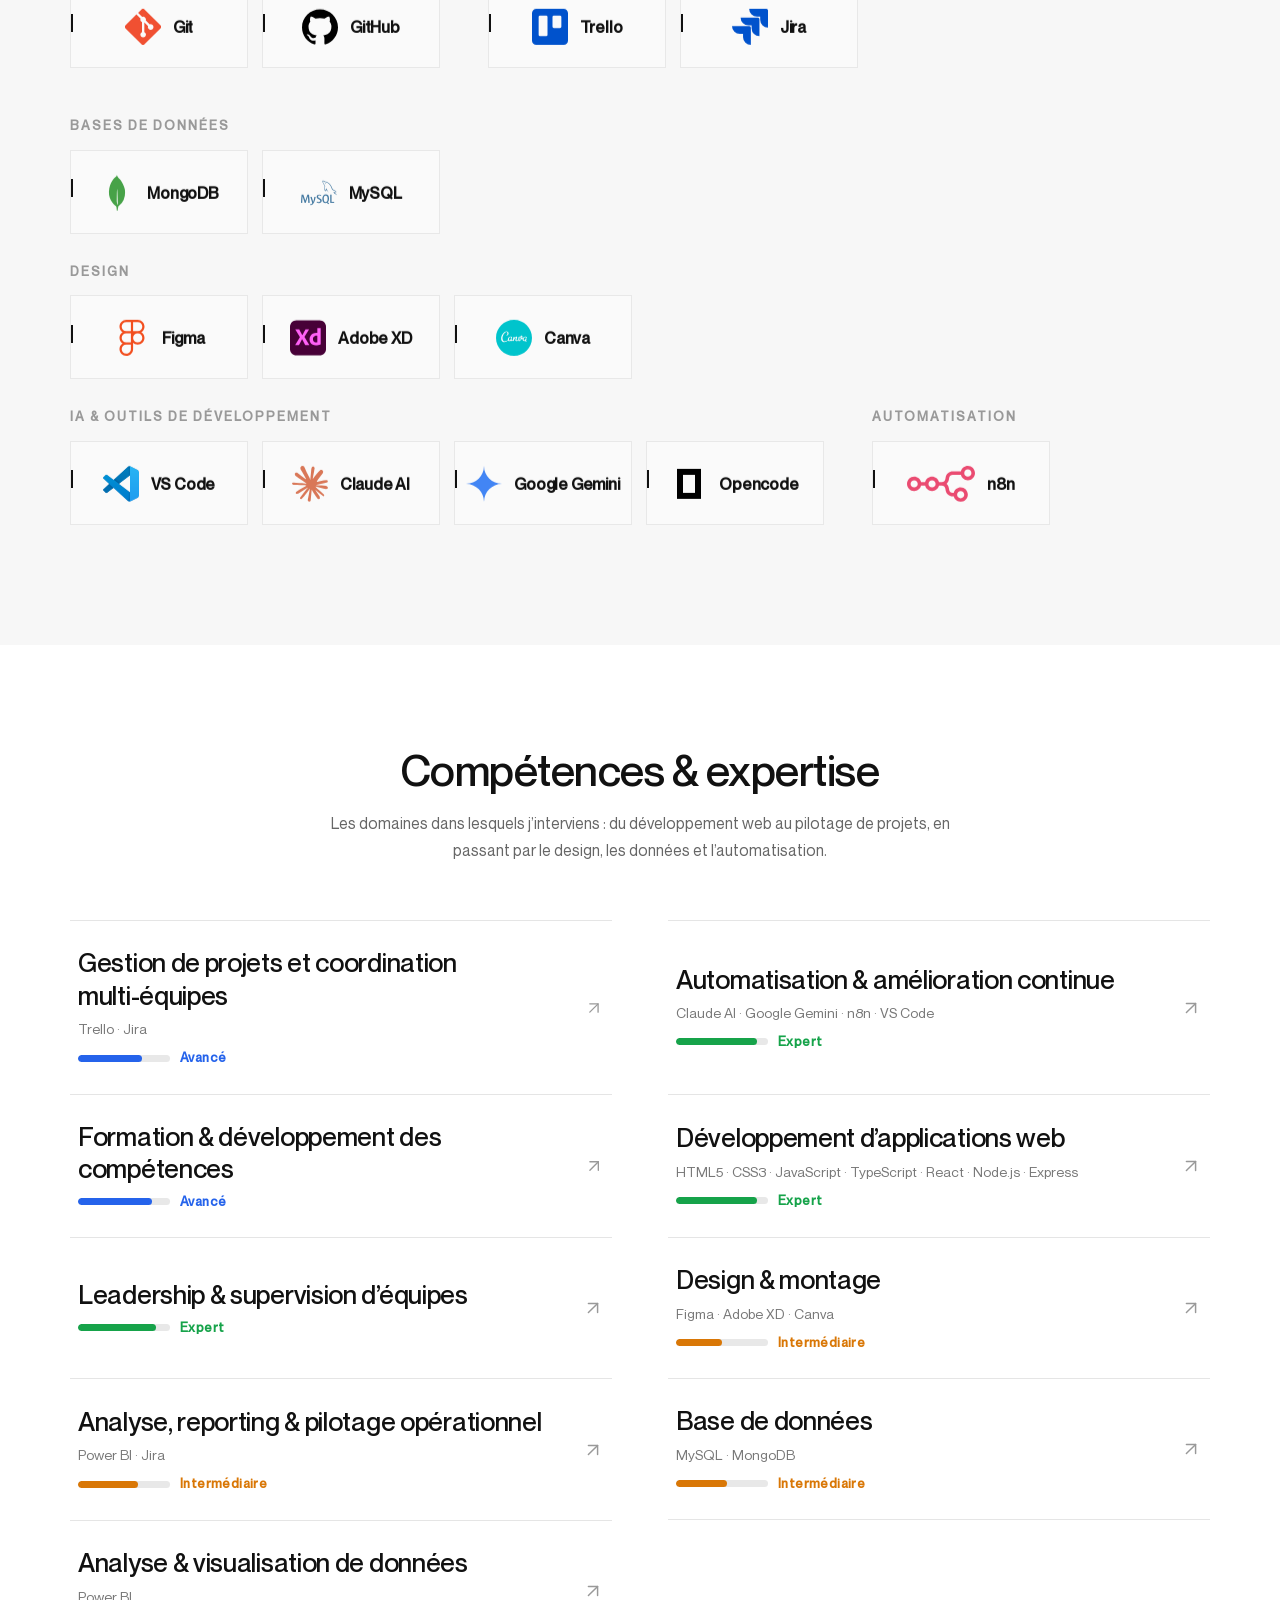
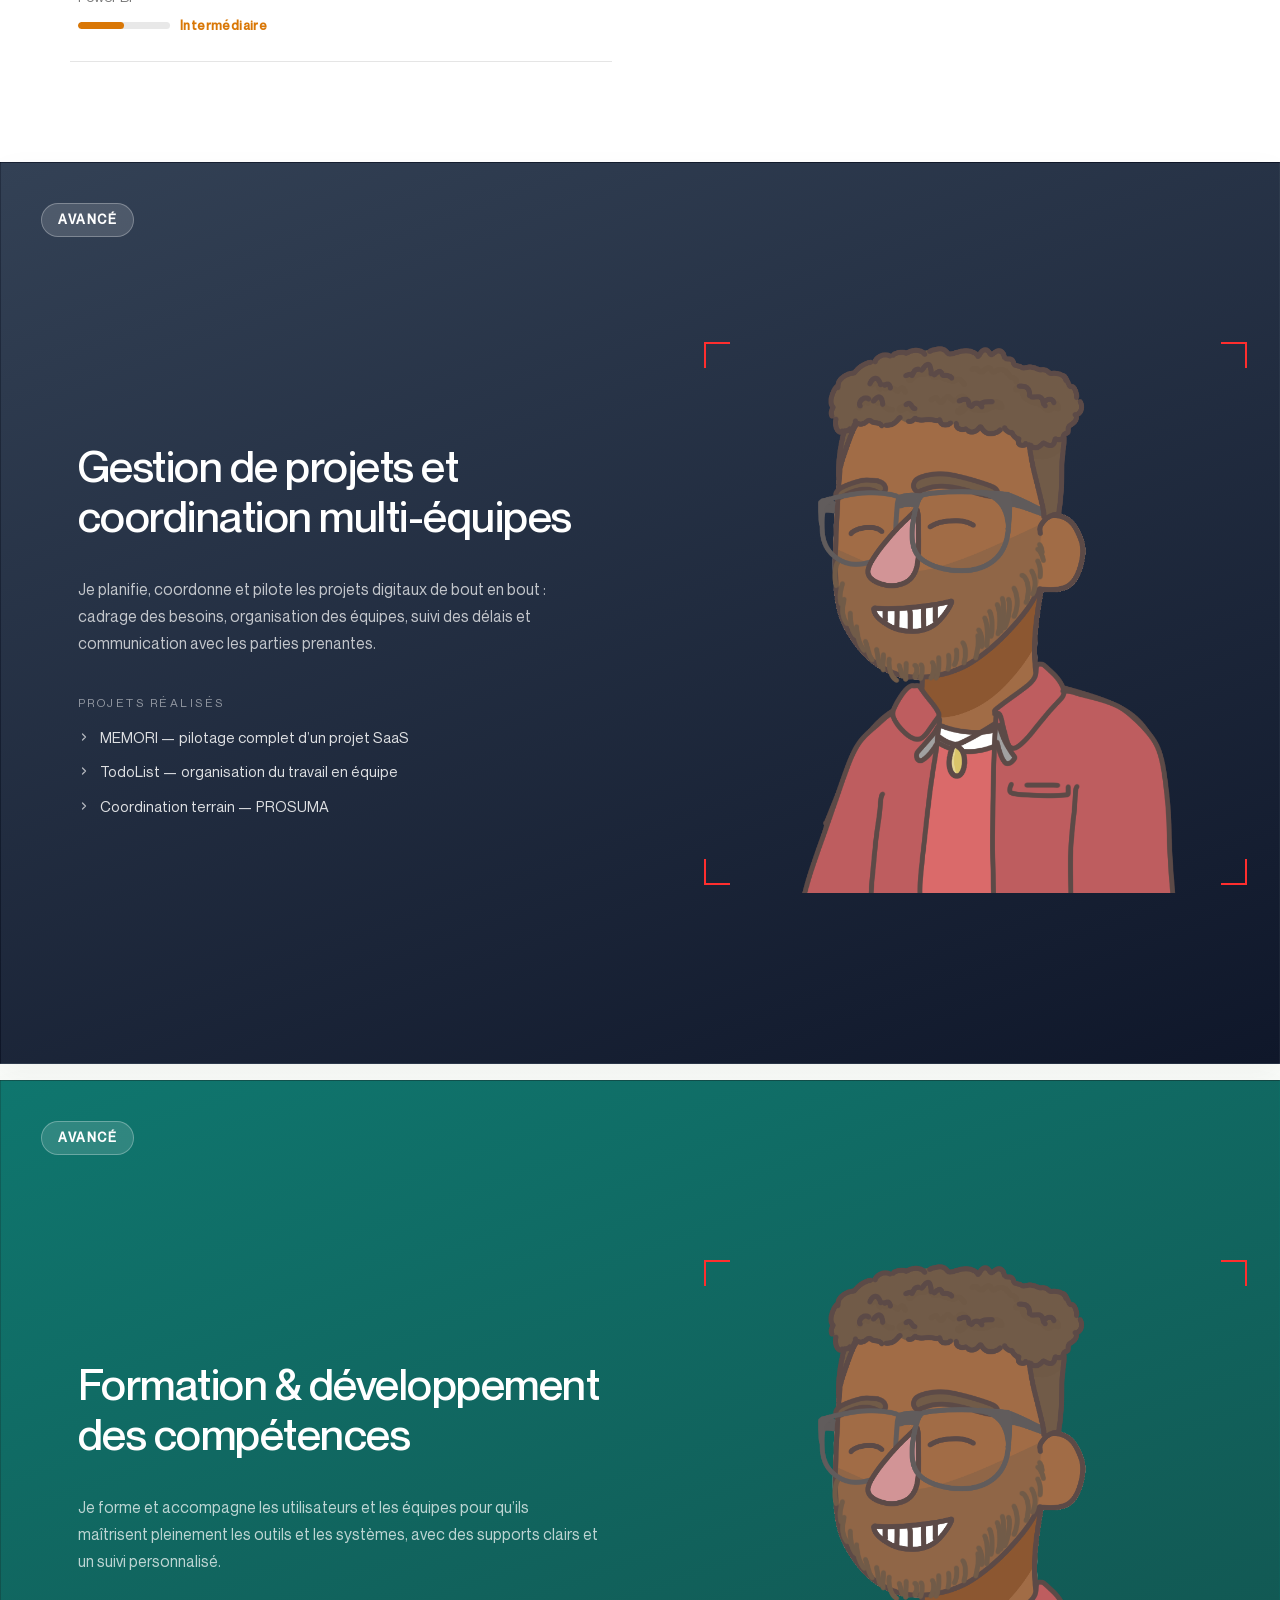
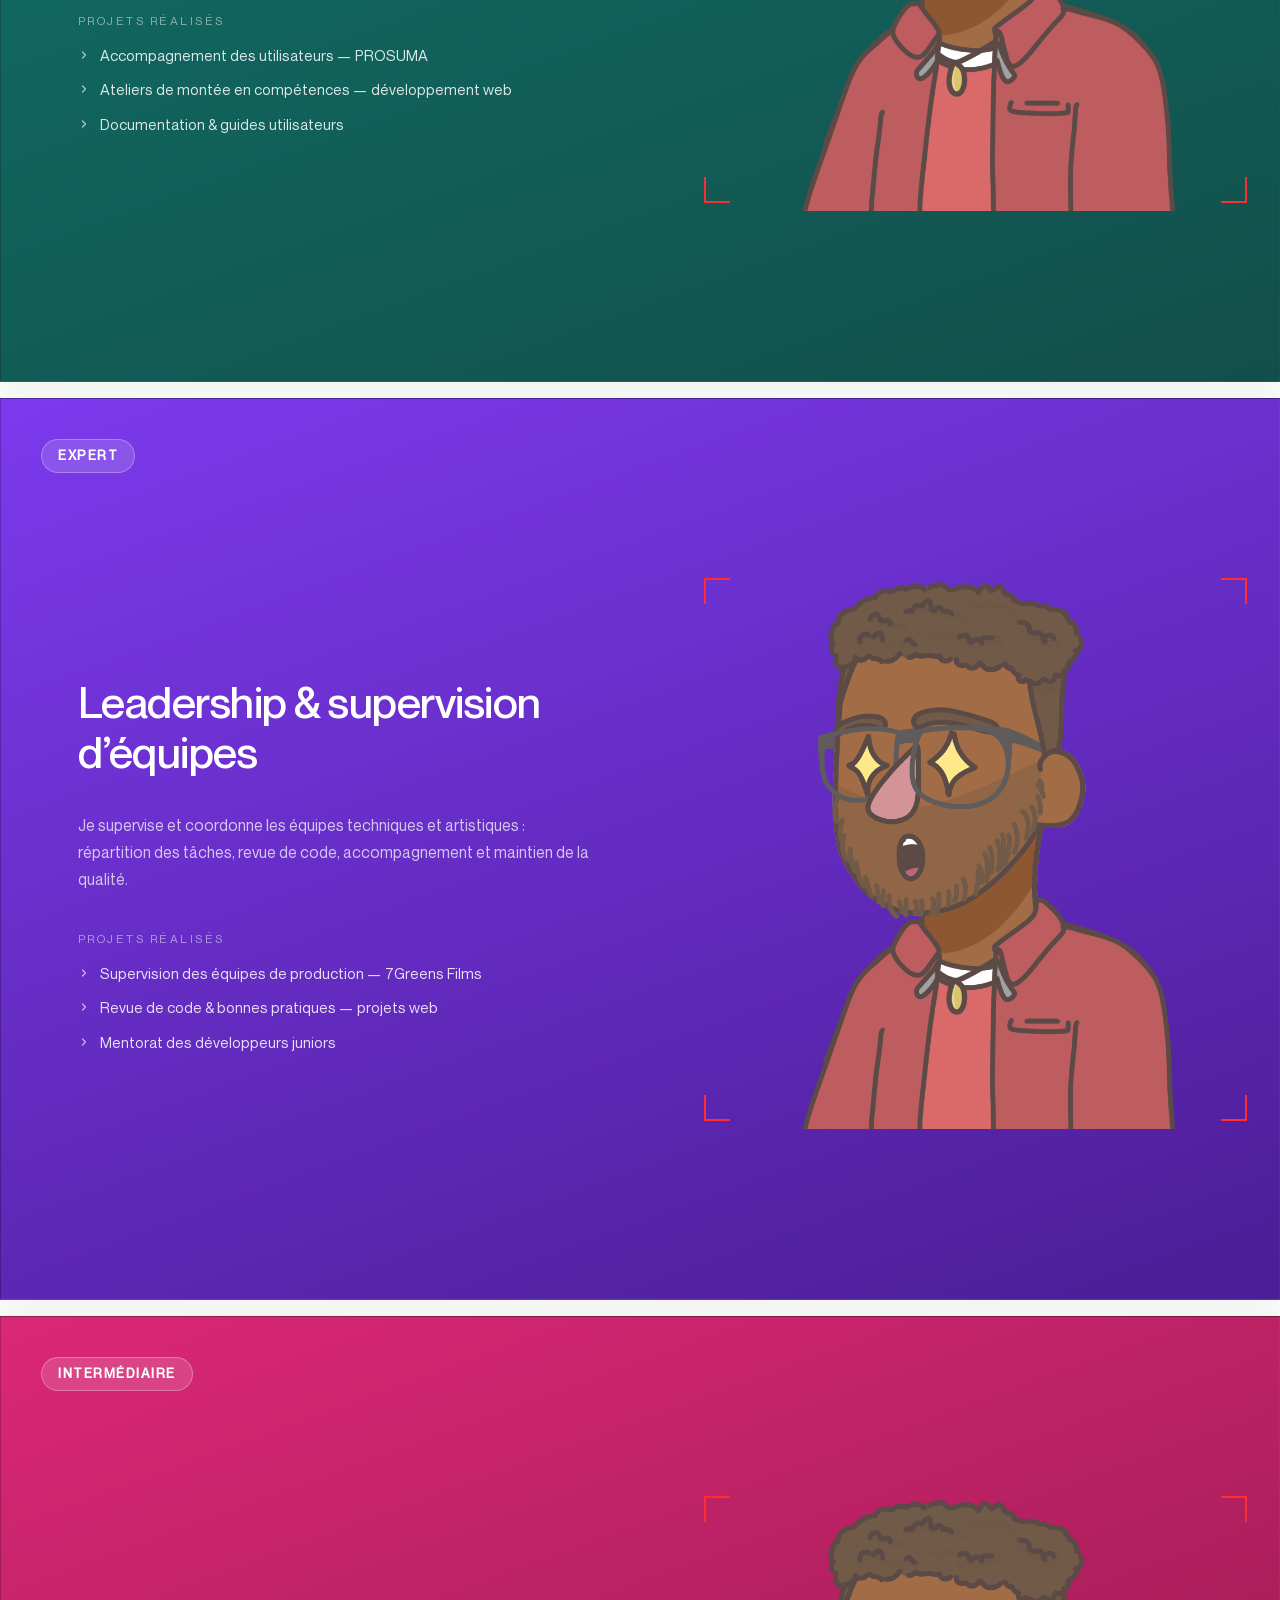
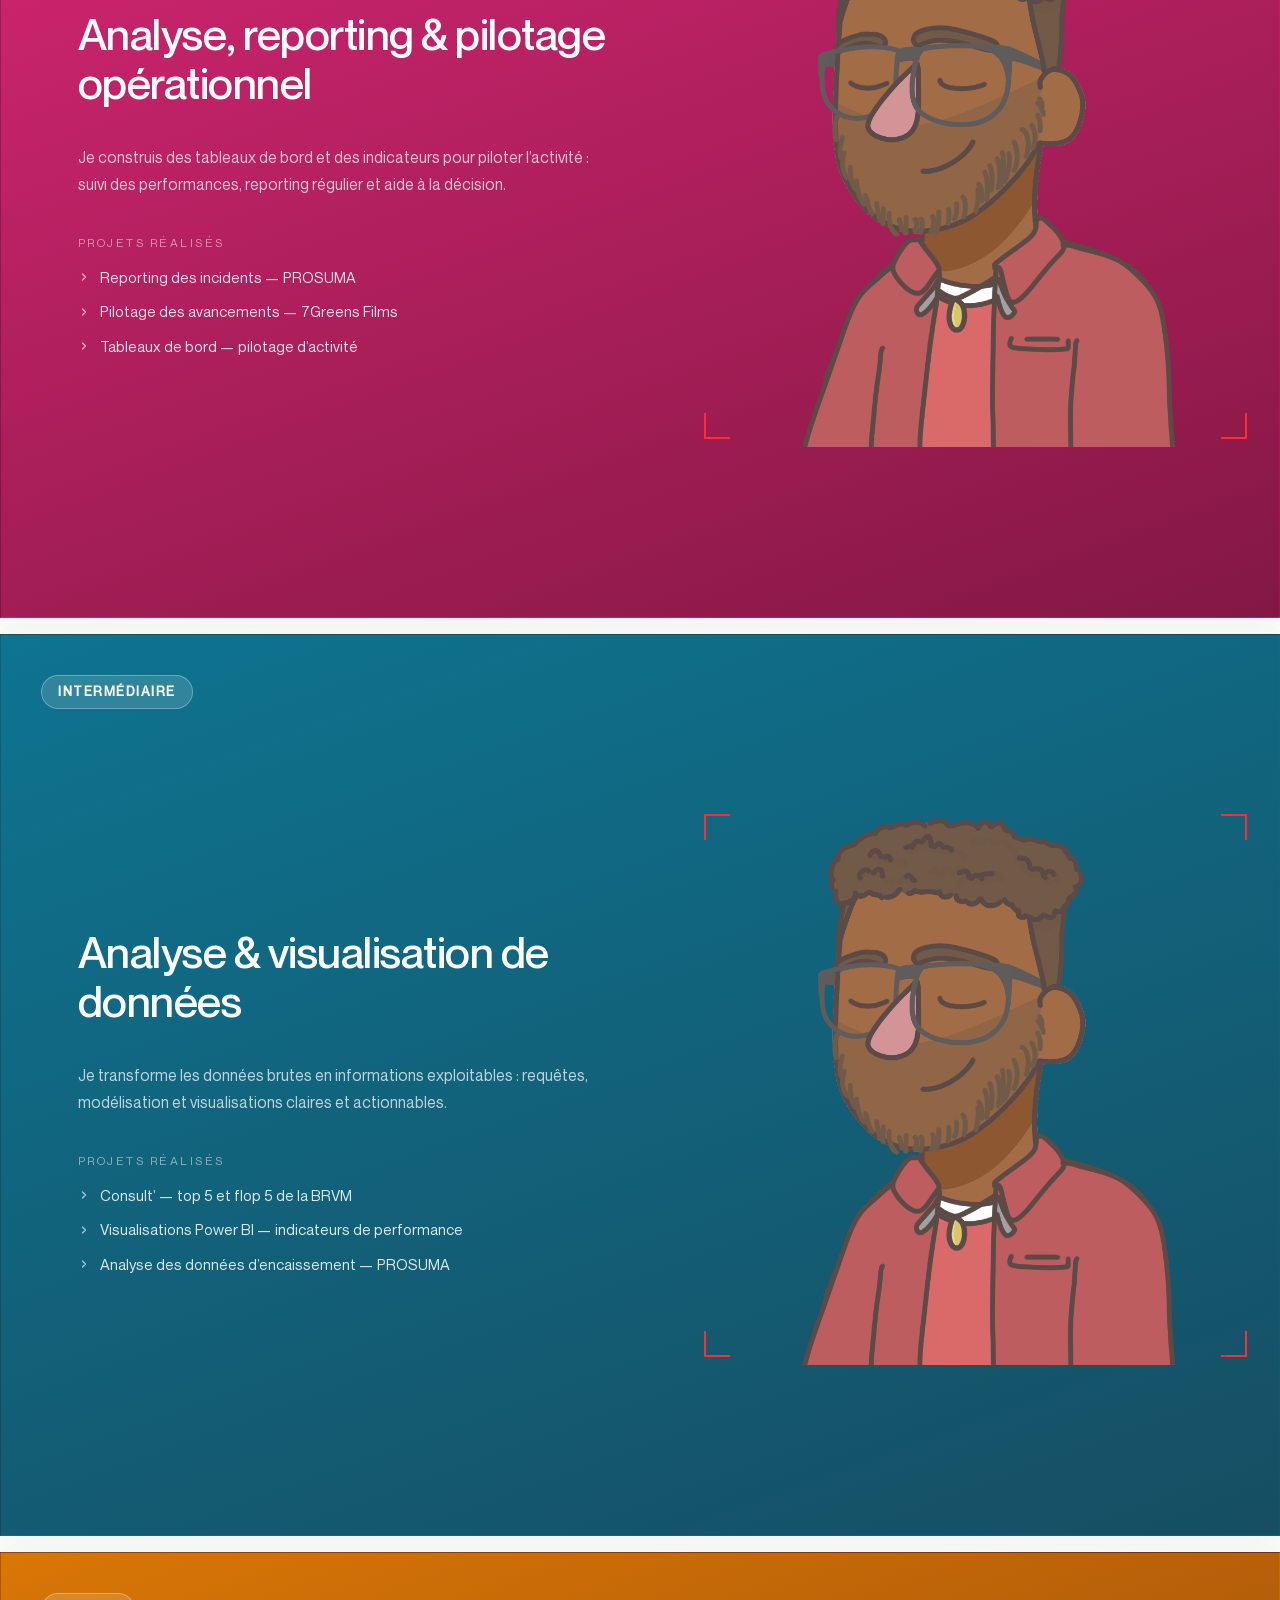
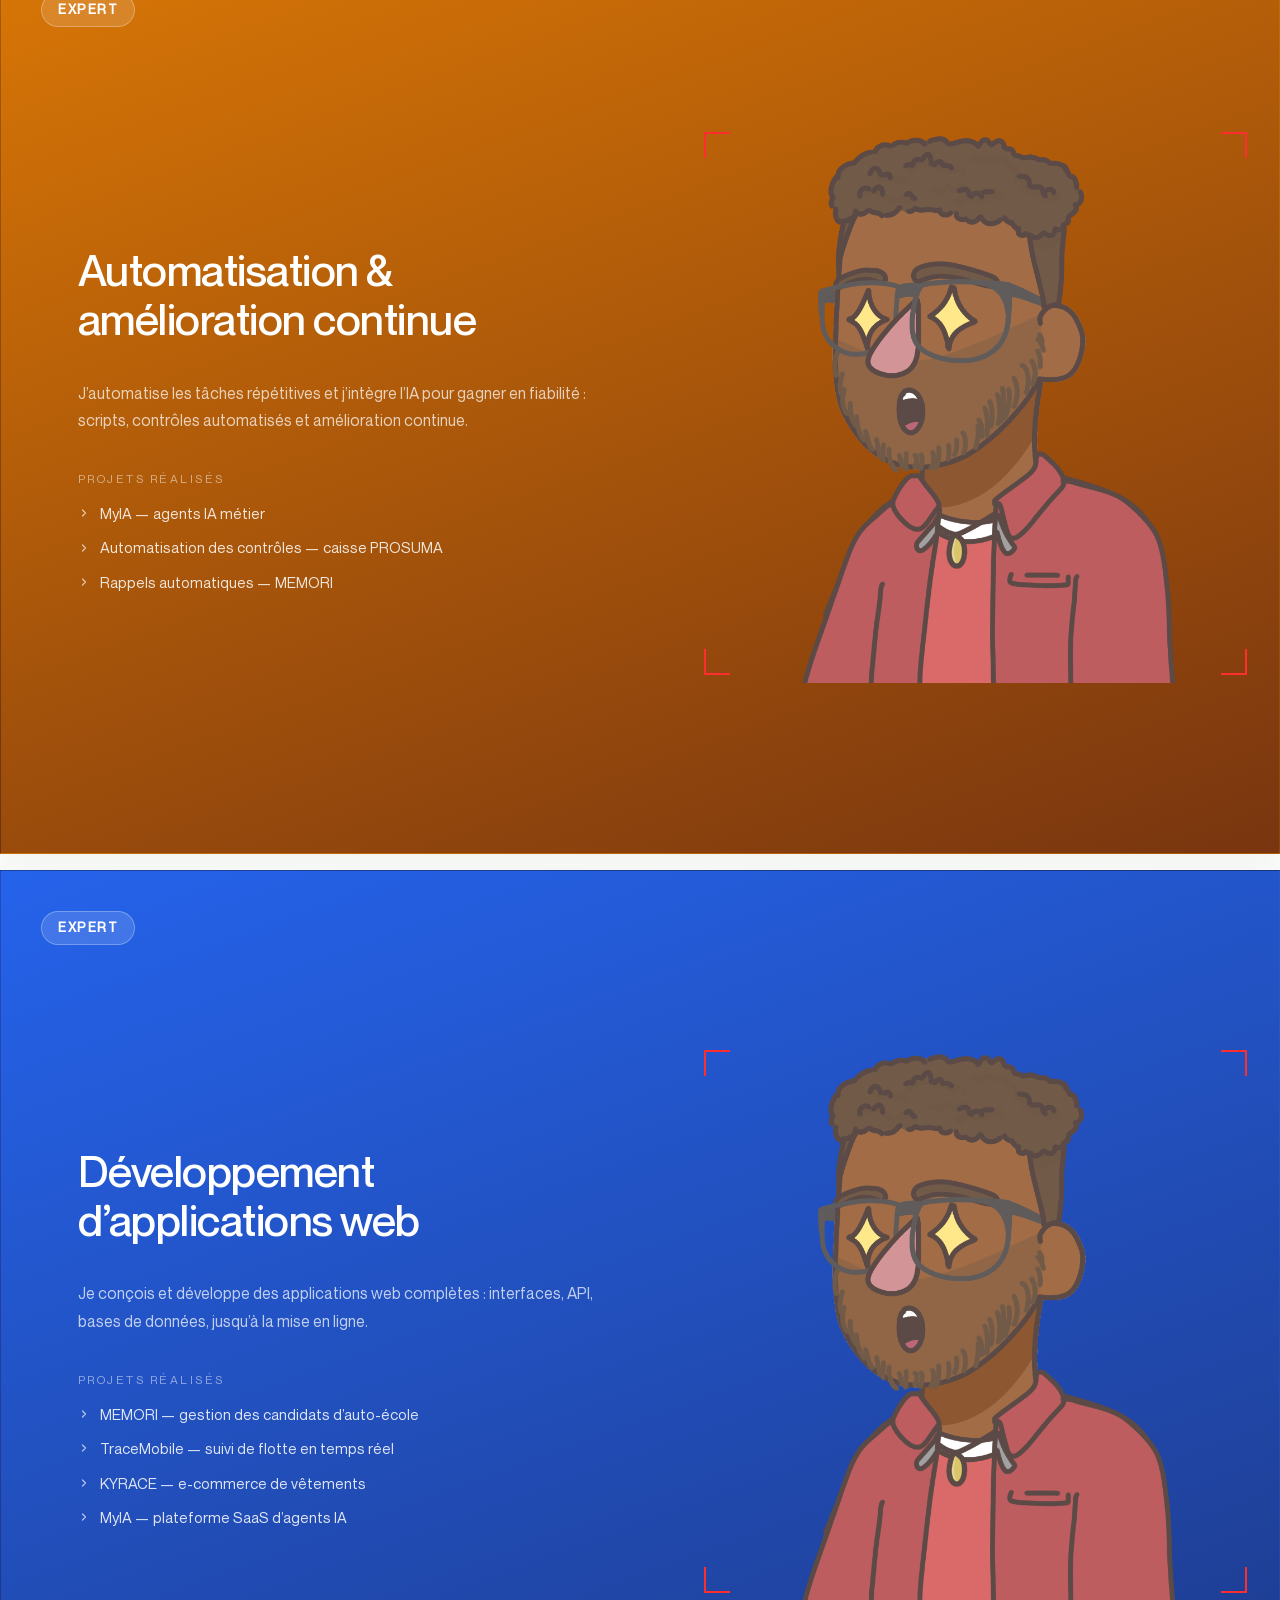
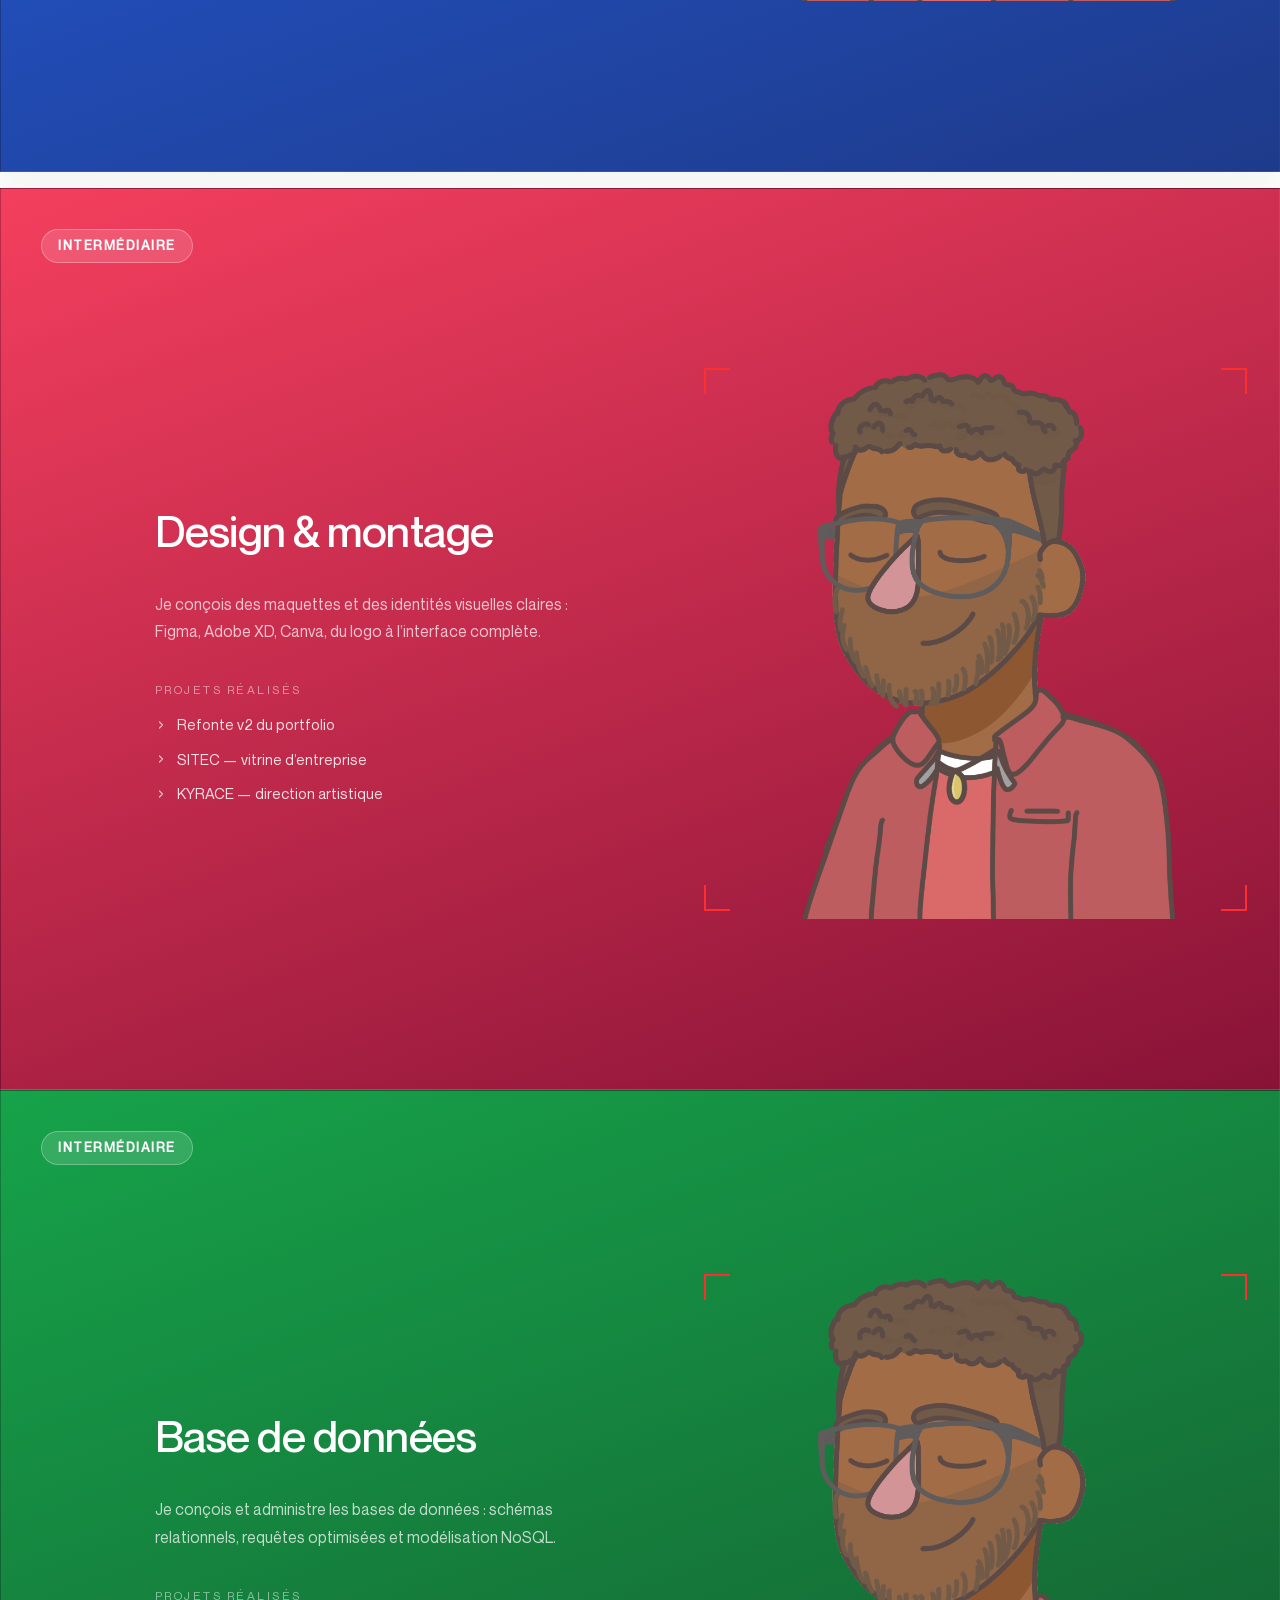
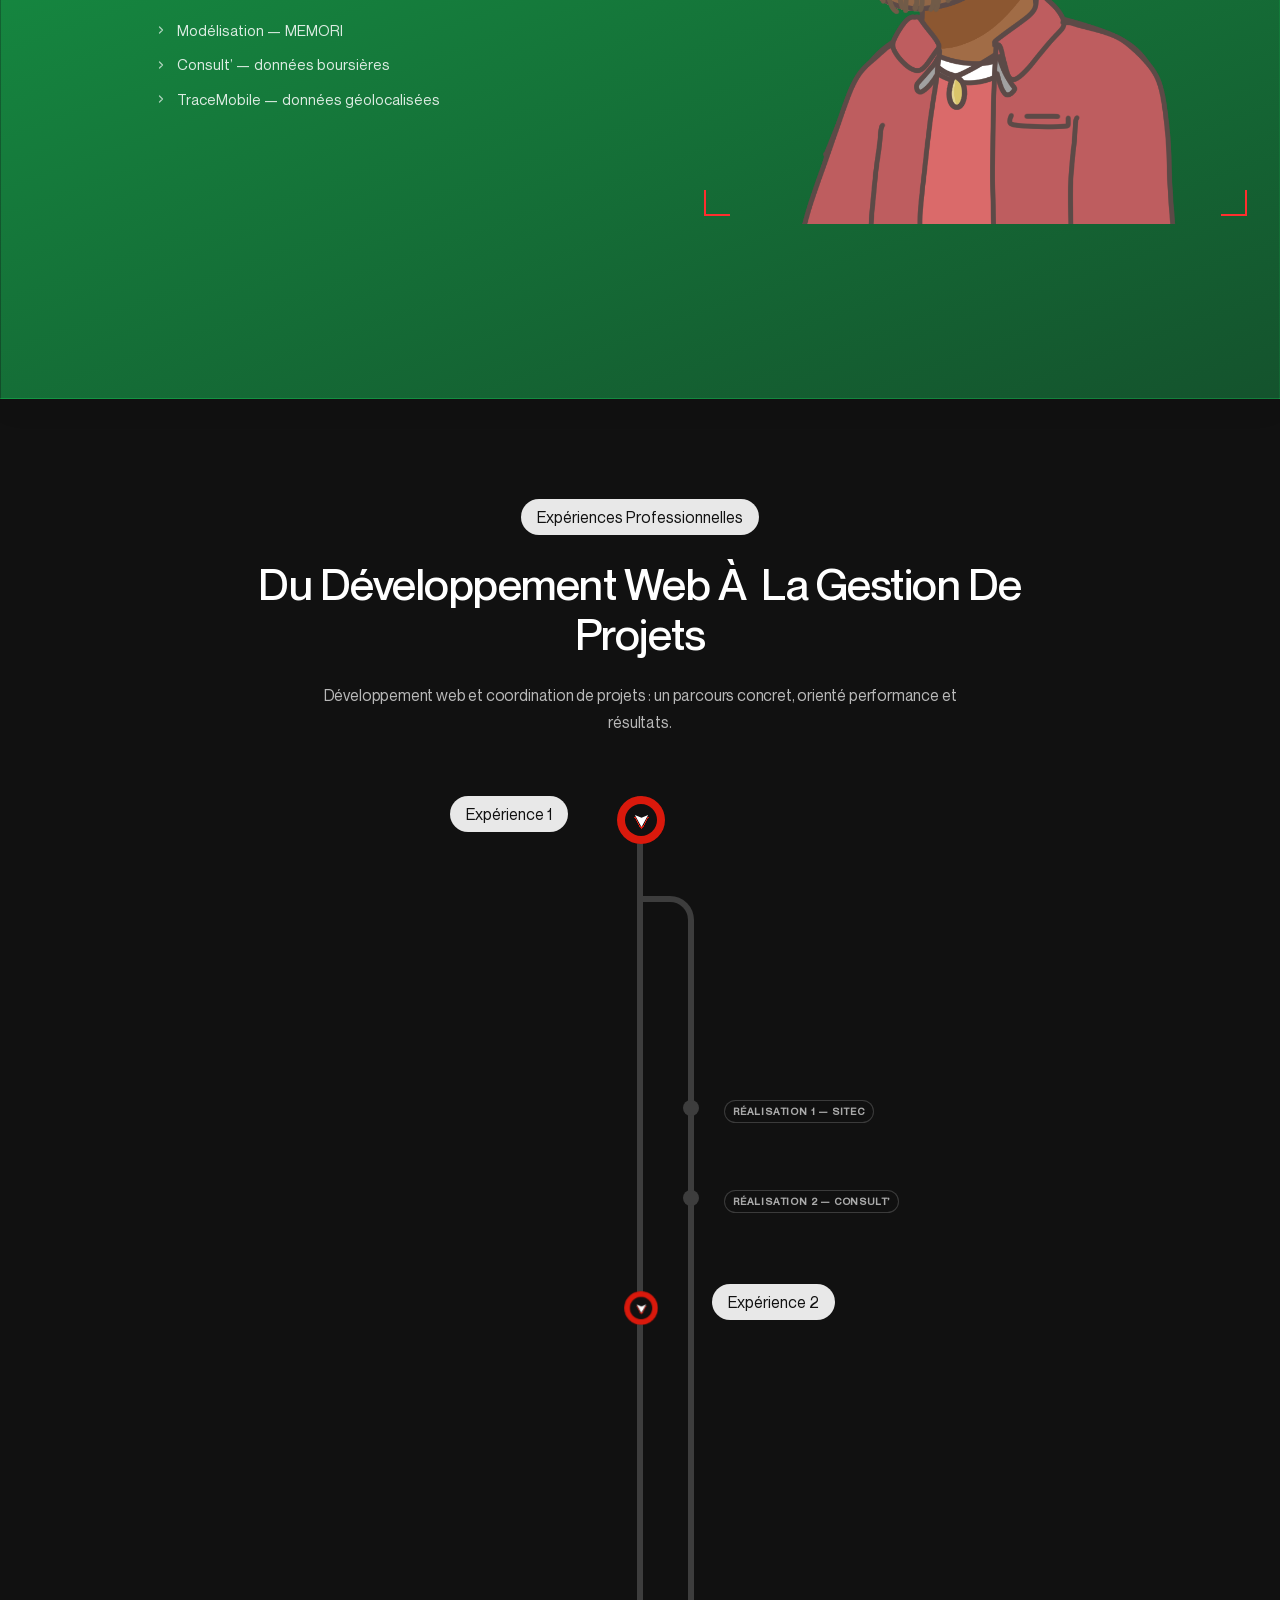
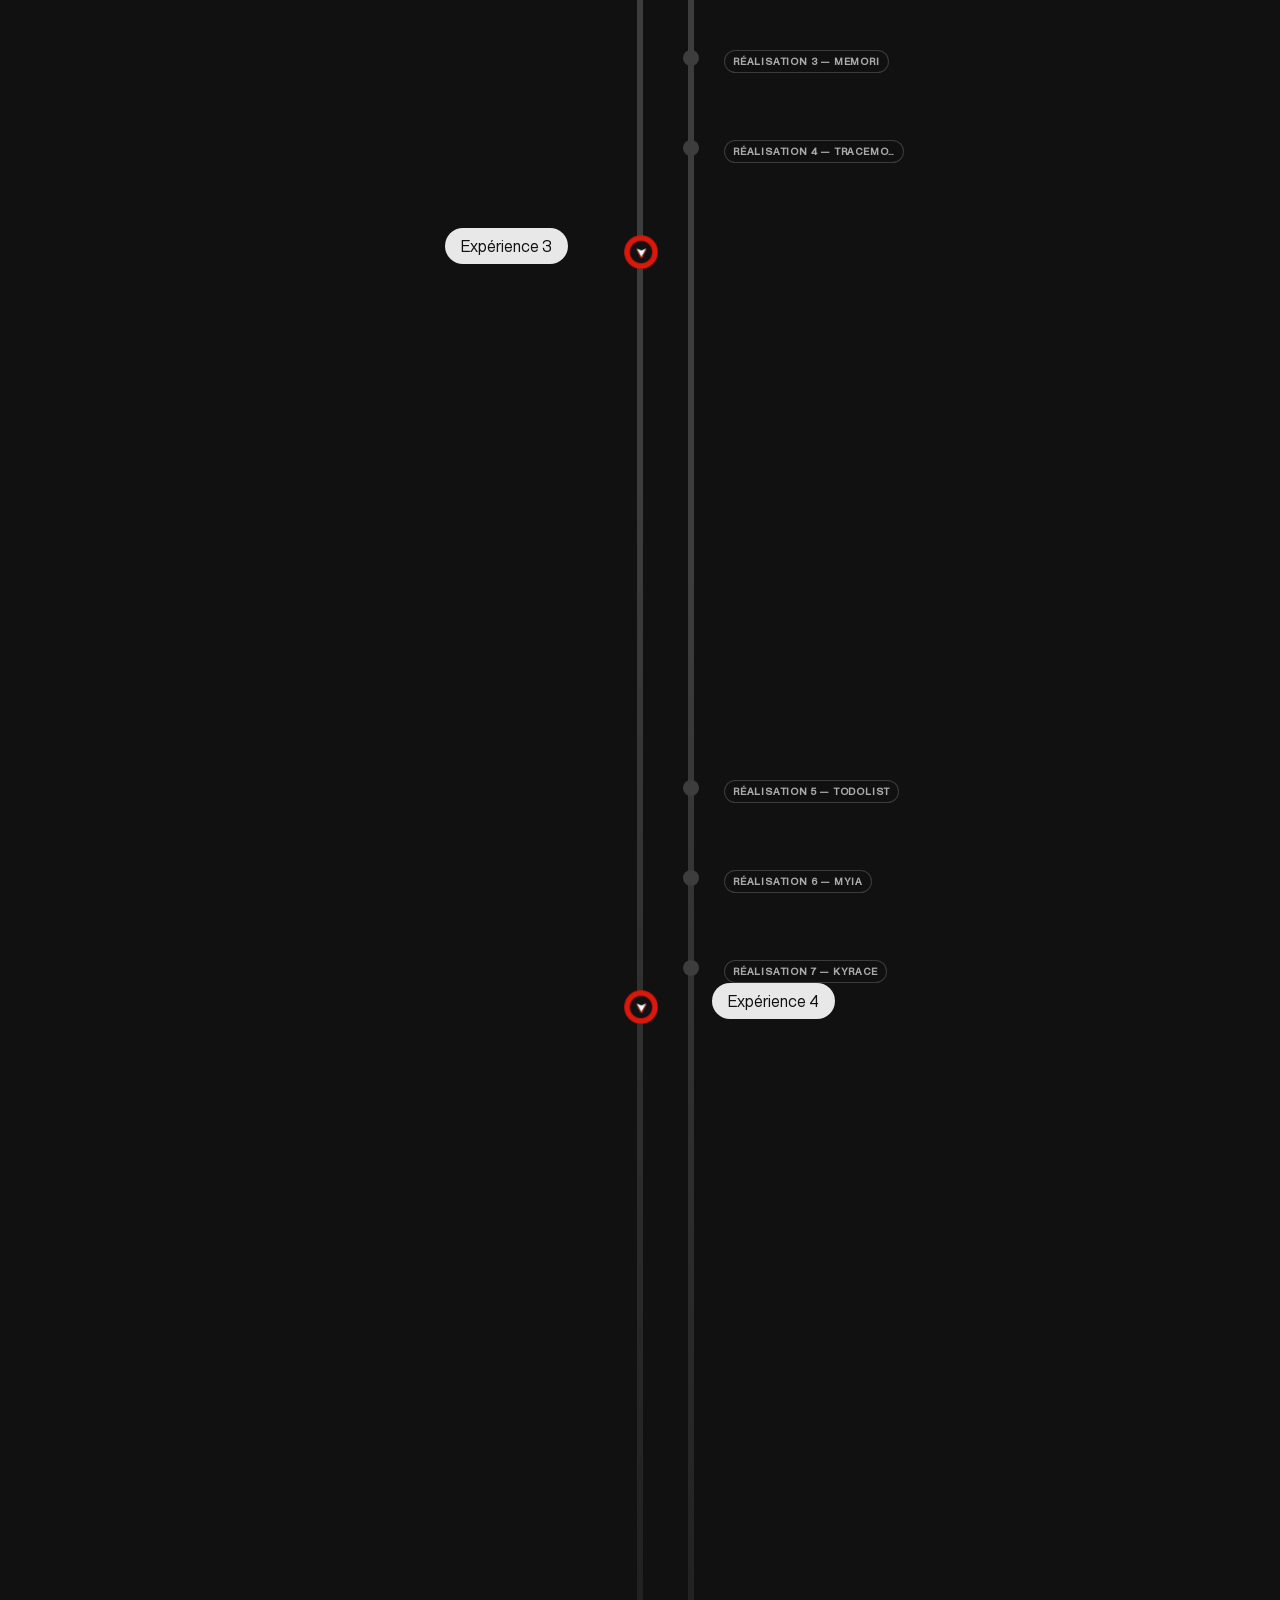
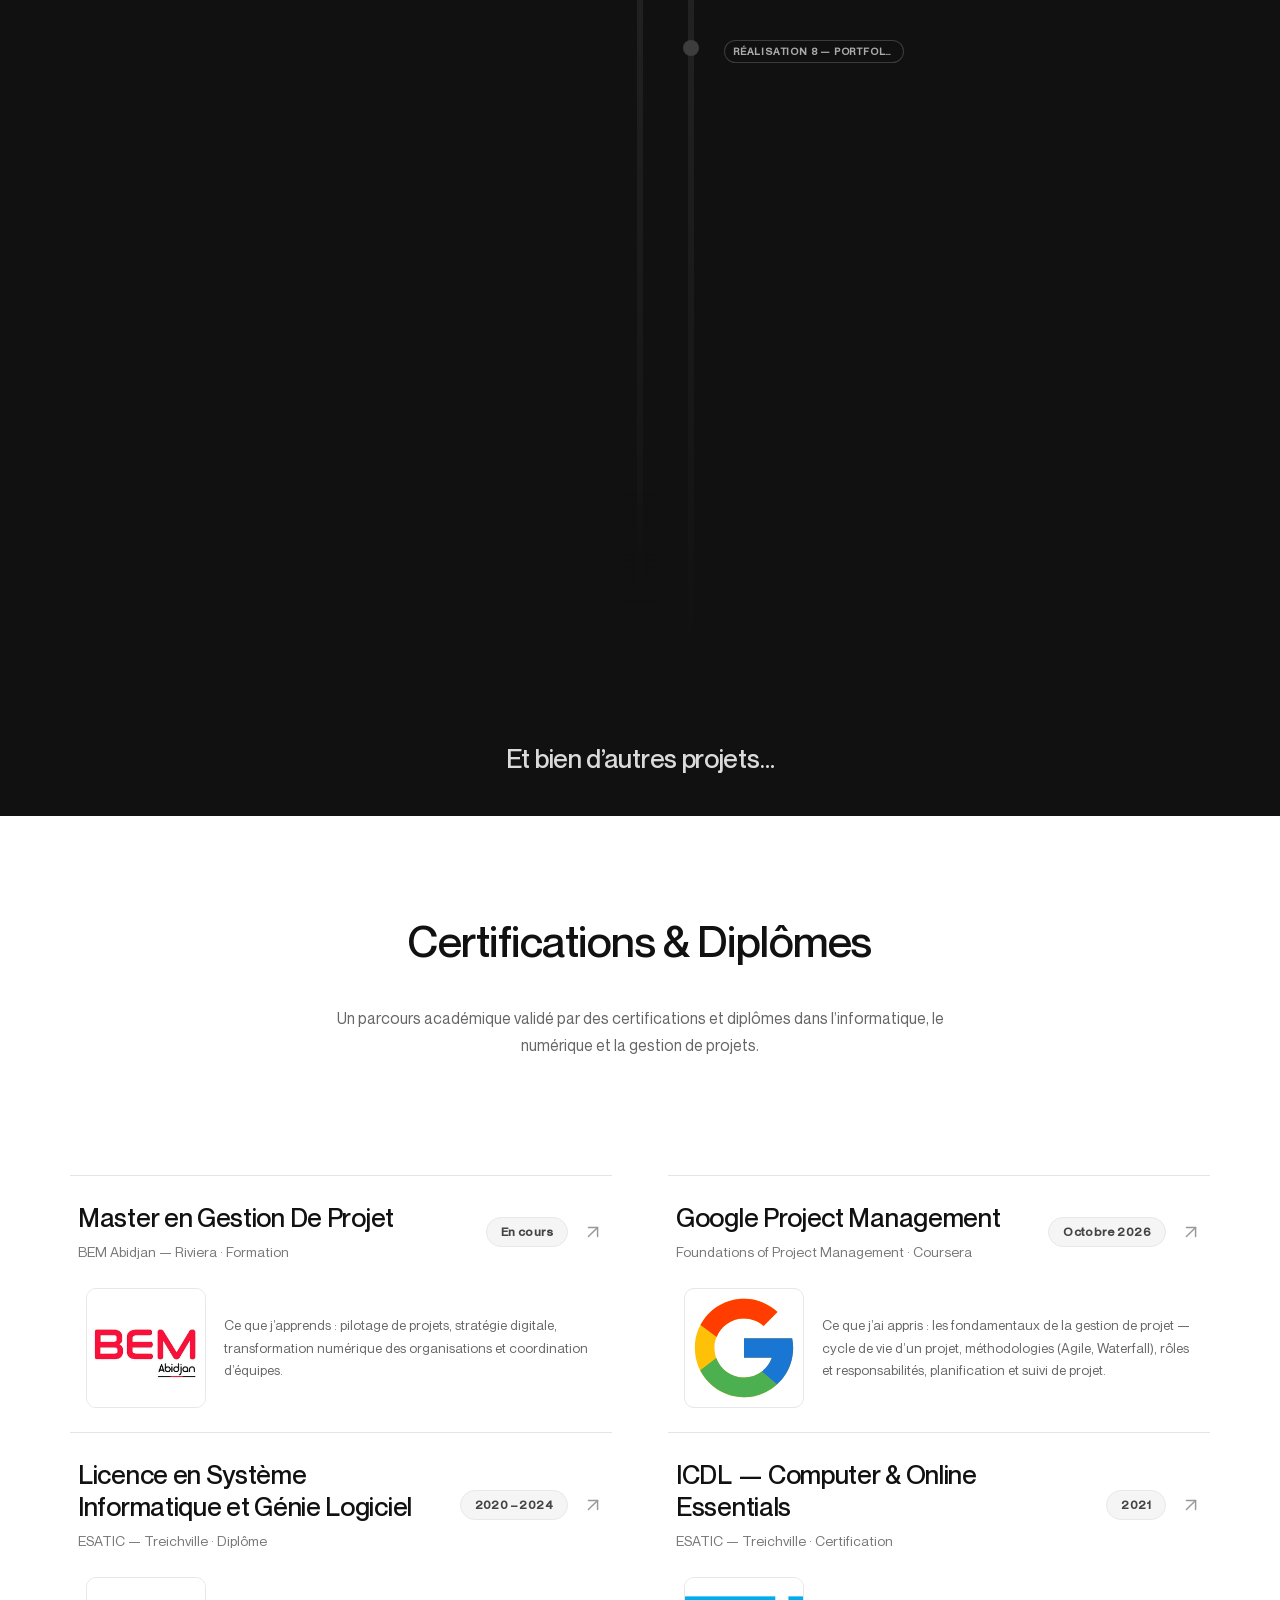
==== commit 116a77f5: "feat: liens de verification des certifications ICDL (profil + 2 modules)" ====
--- a/index.html
+++ b/index.html
@@ -537,7 +537,7 @@
 <section id="experiences" class="workflow-section"><div class="w-layout-blockcontainer container w-container"><div class="workflow-wrap"><div class="heading-wrap process"><div class="section-tag"><div>Expériences professionnelles</div></div><h2 class="workflow-heading">Du développement web à  la gestion de projets</h2><div class="workflow-heading-text">Développement web et coordination de projets&nbsp;: un parcours concret, orienté performance et résultats.</div></div><div class="timeline-content"><div class="timeline_progress"><div class="timeline_fade-overlay-top"></div><div class="timeline_progress-line"></div><div class="timeline_line"></div><div class="timeline_fade-overlay-bottom"></div><div class="timeline-progress-line-cover"></div></div><div class="timeline-branch"><div class="timeline-branch-corner"></div><div class="timeline-branch-base-line"></div><div class="timeline-branch-dot" style="top:204px;"></div><div class="timeline-branch-dot" style="top:294px;"></div><div class="timeline-branch-dot" style="top:754px;"></div><div class="timeline-branch-dot" style="top:844px;"></div><div class="timeline-branch-dot" style="top:1484px;"></div><div class="timeline-branch-dot" style="top:1574px;"></div><div class="timeline-branch-dot" style="top:1664px;"></div><div class="timeline-branch-dot" style="top:2344px;"></div><div class="timeline-branch-red"><div class="timeline-branch-corner"></div><div class="timeline-branch-red-line"></div><div class="timeline-branch-dot" style="top:204px;"></div><div class="timeline-branch-dot" style="top:294px;"></div><div class="timeline-branch-dot" style="top:754px;"></div><div class="timeline-branch-dot" style="top:844px;"></div><div class="timeline-branch-dot" style="top:1484px;"></div><div class="timeline-branch-dot" style="top:1574px;"></div><div class="timeline-branch-dot" style="top:1664px;"></div><div class="timeline-branch-dot" style="top:2344px;"></div></div><div class="realization-badge" id="real-badge-1" style="top:204px;">R&#233;alisation 1</div><div class="realization-badge" id="real-badge-2" style="top:294px;">R&#233;alisation 2</div><div class="realization-badge" id="real-badge-3" style="top:754px;">R&#233;alisation 3</div><div class="realization-badge" id="real-badge-4" style="top:844px;">R&#233;alisation 4</div><div class="realization-badge" id="real-badge-5" style="top:1484px;">R&#233;alisation 5</div><div class="realization-badge" id="real-badge-6" style="top:1574px;">R&#233;alisation 6</div><div class="realization-badge" id="real-badge-7" style="top:1664px;">R&#233;alisation 7</div><div class="realization-badge" id="real-badge-8" style="top:2344px;">R&#233;alisation 8</div><div class="realization-info" id="real-info-1" style="top:260px;"><div class="ri-head"><h4>SITEC &#8212; Application Web</h4></div><p>Conception d&#8217;un site web de pr&#233;sentation des activit&#233;s de SITEC : vitrine de l&#8217;entreprise, pr&#233;sentation des services, actualit&#233;s et moyens de contact. Interface claire et responsive, pens&#233;e pour valoriser l&#8217;image de marque et accompagner la croissance de l&#8217;activit&#233;.</p><div class="ri-media"><img src="img/sitec.jpeg" alt="SITEC"><span class="ri-num">01</span></div><a href="https://skyemm1332.github.io/SITETC/" target="_blank">Voir le projet</a></div><div class="realization-info" id="real-info-2" style="top:350px;"><div class="ri-head"><h4>Consult&#8217;</h4></div><p>Application de pr&#233;sentation des top 5 et flop 5 de la BRVM : collecte automatique des donn&#233;es par scraping, analyse des performances des titres et affichage des meilleures et moins bonnes valeurs de la bourse r&#233;gionale.</p><div class="ri-media"><img src="img/consult.png" alt="Consult"><span class="ri-num">02</span></div></div><div class="realization-info" id="real-info-3" style="top:810px;"><div class="ri-head"><h4>MEMORI</h4></div><p>Gestion compl&#232;te des candidats d&#8217;auto-&#233;cole, de l&#8217;inscription au retrait du permis : &#233;tablissement des factures, suivi des paiements et rappels automatiques par SMS et WhatsApp des diff&#233;rents examens aux candidats.</p><div class="ri-media"><img src="img/Gestion/0.png" alt="MEMORI"><span class="ri-num">03</span></div><a href="mailto:Christianemmanuelt031@gmail.com" target="_blank">Demander un acc&#232;s d&#233;mo</a></div><div class="realization-info" id="real-info-4" style="top:900px;"><div class="ri-head"><h4>TraceMobile</h4></div><p>Suivi en temps r&#233;el de sa flotte de v&#233;hicules : localisation GPS, historique des trajets et alertes, accessibles depuis une application mobile et une interface web.</p></div><div class="realization-info" id="real-info-5" style="top:1540px;"><div class="ri-head"><h4>TodoList</h4></div><p>Application web d&#8217;attribution de t&#226;ches en entreprise : cr&#233;ation et affectation des t&#226;ches, suivi de l&#8217;avancement, priorit&#233;s et &#233;ch&#233;ances. Version 1 en cours de d&#233;veloppement &#8212; certaines fonctionnalit&#233;s restent &#224; finaliser.</p><a href="https://skyemm1332.github.io/todolist/" target="_blank">Voir le projet</a></div><div class="realization-info" id="real-info-6" style="top:1630px;"><div class="ri-head"><h4>MyIA</h4></div><p>SaaS d&#8217;attribution d&#8217;agents IA personnalis&#233;s selon les m&#233;tiers : MarkIA pour les &#233;quipes marketing, DevIA pour les d&#233;veloppeurs et ComptaIA pour les comptables. Chaque agent accompagne l&#8217;utilisateur dans ses t&#226;ches quotidiennes avec des r&#233;ponses et outils adapt&#233;s &#224; son domaine.</p><div class="ri-media"><img src="img/markia.png" alt="MarkIA"><span class="ri-num">06</span></div><a href="mailto:Christianemmanuelt031@gmail.com" target="_blank">Demander un acc&#232;s d&#233;mo</a></div><div class="realization-info" id="real-info-7" style="top:1720px;"><div class="ri-head"><h4>KYRACE</h4></div><p>Application web de vente de v&#234;tements style jogging : catalogue produits, panier et commande en ligne, avec une pr&#233;sentation soign&#233;e adapt&#233;e &#224; une boutique de streetwear.</p><div class="ri-media"><img src="img/kyrace.png" alt="KYRACE"><span class="ri-num">07</span></div><a href="https://www.kyrace.ci/" target="_blank">Voir le site</a></div><div class="realization-info" id="real-info-8" style="top:2400px;"><div class="ri-head"><h4>Refonte v2 de mon portfolio</h4></div><p>Refonte compl&#232;te de mon portfolio : nouvelle identit&#233; visuelle, navigation fluide, section exp&#233;riences avec timeline anim&#233;e et pr&#233;sentation d&#233;taill&#233;e de mes r&#233;alisations.</p></div></div><div id="w-node-_0356e990-3fe5-6c27-5e4a-5d0e0e05e045-36355be4" class="timeline_list"><div class="timeline_row"><div class="timeline_left-space"><div class="section-tag"><div>Expérience 1</div></div><div class="step-title">Depuis 2020</div></div><div class="timeline_circle-wrapper"><div class="timeline_circle-01"><div class="timeline-icon-wrap-01"><img loading="lazy" src="assets/_67449b182ce17a6b86b1d726_6986ec9c8bef78c279167aad_Vector%20(6).svg" alt="" class="timeline-icon-01"></div></div></div><div class="timeline_item"><div class="timeline-card-content"><h3 class="timeline-heading">Développeur Free-lance</h3><p class="timeline-text">Applications web sur mesure.<br>Conception et développement d'applications web.<br>Maquettes UI/UX et interfaces utilisateur.<br>Correction de bugs et améliorations digitales.</p></div></div></div><div class="timeline_row is--alt"><div class="timeline_left-space"><div class="section-tag"><div>Expérience 2</div></div><div class="step-title">Avr. – Juin 2024</div></div><div class="timeline_circle-wrapper"><div class="timeline_circle"><div class="timeline-icon-wrap"><img loading="lazy" src="assets/_67449b182ce17a6b86b1d726_6986ec9c8bef78c279167aad_Vector%20(6).svg" alt="" class="timeline-icon-01"></div></div></div><div class="timeline_item"><div class="timeline-card-content"><h3 class="timeline-heading">Responsable Opération Junior</h3><p class="timeline-text">7Greens Films Productions<br>Élaboration des plannings de production.<br>Supervision des équipes techniques et artistiques.<br>Suivi visuel des avancements et gestion des incidents.</p></div></div></div><div class="timeline_row"><div class="timeline_left-space"><div class="section-tag"><div>Expérience 3</div></div><div class="step-title">Juil. 2024 – Mai 2025</div></div><div class="timeline_circle-wrapper"><div class="timeline_circle"><div class="timeline-icon-wrap"><img loading="lazy" src="assets/_67449b182ce17a6b86b1d726_6986ec9c8bef78c279167aad_Vector%20(6).svg" alt="" class="timeline-icon-01"></div></div></div><div class="timeline_item"><div class="timeline-card-content"><h3 class="timeline-heading">Technicien Informatique (Stage)</h3><p class="timeline-text">GROUPE PROSUMA, Treichville<br>Déploiement et coordination des installations techniques.<br>Assistance rapide sur les systèmes d’encaissement.<br>Gestion des incidents avec reporting régulier.<br><strong style="display:block;margin-top:20px">Réalisations</strong><br>Déploiement sur terrain de la solution « ASTEN » pour PROSUMA.<br>Site web de suivi des anomalies suite au déploiement du projet.</p></div><div class="timeline-image-wrap"><img loading="lazy" src="img/prosuma.png" alt="GROUPE PROSUMA" class="timeline-image"></div></div></div><div class="timeline_row last is--alt"><div class="timeline_left-space"><div class="section-tag"><div>Expérience 4</div></div><div class="step-title">Depuis Juin 2025</div></div><div class="timeline_circle-wrapper"><div class="timeline_circle"><div class="timeline-icon-wrap"><img loading="lazy" src="assets/_67449b182ce17a6b86b1d726_6986ec9c8bef78c279167aad_Vector%20(6).svg" alt="" class="timeline-icon-01"></div></div></div><div class="timeline_item"><div class="timeline-card-content"><h3 class="timeline-heading">Assistant Informatique</h3><p class="timeline-text">PROSUMA, Treichville — Depuis Juin 2025.<br>Maintenance des systèmes de caisse.<br>Automatisation des tâches de contrôle des performances.<br>Formation et accompagnement des utilisateurs.<br><strong style="display:block;margin-top:20px">Réalisations</strong><br>Plateforme de gestion des cartes de fidélité de PROSUMA<br>Site Web — Campagne de sensibilisation du personnel de PROSUMA</p></div><div class="timeline-image-wrap"><img loading="lazy" src="img/prosuma.png" alt="PROSUMA" class="timeline-image"></div></div></div></div></div></div></div></div></div></div></div></div><div class="more-projects" id="more-projects">Et bien d&#8217;autres projets&#8230;</div>
 </section>
 
-<section id="certifications" class="awards-section" style="background-color:#ffffff; padding:100px 0;"><div class="w-layout-blockcontainer container w-container"><div class="awards-section-wrap"><div class="pricing-heading-wrap content-center"><h2 class="section-heading" style="font-size:44px; font-weight:500; letter-spacing:-0.5px; line-height:1.12; color:#111111; margin:0;">Certifications &amp; Dipl&#244;mes</h2><div style="font-size:16px; line-height:1.7; color:#666666; max-width:620px; margin:16px auto 0;">Un parcours acad&#233;mique valid&#233; par des certifications et dipl&#244;mes dans l&#8217;informatique, le num&#233;rique et la gestion de projets.</div></div><div class="certif-cols"><div class="certif-col"><div class="certif-item" style="border-top:1px solid #e5e5e5;"><div class="certif-head" style="display:flex; align-items:center; justify-content:space-between; gap:24px; padding:26px 8px; transition:padding-left .3s ease;"><div style="display:flex; flex-direction:column; gap:6px; min-width:0;"><div style="font-size:26px; font-weight:500; letter-spacing:-0.3px; color:#111111; line-height:1.25;">Master en Gestion De Projet</div><div style="font-size:14px; color:#777777;">BEM Abidjan &#8212; Riviera &#183; Formation</div></div><div style="display:flex; align-items:center; gap:14px; flex-shrink:0;"><span style="padding:5px 14px; border-radius:99px; background:#f5f5f5; border:1px solid #e8e8e8; color:#444444; font-size:12px; font-weight:600; letter-spacing:0.4px;">En cours</span><svg width="22" height="22" viewBox="0 0 24 24" fill="none" stroke="#999999" stroke-width="1.6" stroke-linecap="round" stroke-linejoin="round"><line x1="7" y1="17" x2="17" y2="7"/><polyline points="7 7 17 7 17 17"/></svg></div></div><div class="certif-desc"><div style="display:flex; align-items:center; gap:18px; padding:0 8px;"><img src="img/tools/bem.jpg" alt="Gestion de projets" style="width:120px; height:120px; object-fit:cover; border-radius:10px; border:1px solid #e5e7eb; flex-shrink:0; cursor:pointer; transition:opacity .2s;" onclick="openImage(this.src)" title="Cliquer pour agrandir"><div style="font-size:13.5px; line-height:1.65; color:#666666;">Ce que j&#8217;apprends : pilotage de projets, strat&#233;gie digitale, transformation num&#233;rique des organisations et coordination d&#8217;&#233;quipes.</div></div></div></div><div class="certif-item" style="border-top:1px solid #e5e5e5;"><div class="certif-head" style="display:flex; align-items:center; justify-content:space-between; gap:24px; padding:26px 8px; transition:padding-left .3s ease;"><div style="display:flex; flex-direction:column; gap:6px; min-width:0;"><div style="font-size:26px; font-weight:500; letter-spacing:-0.3px; color:#111111; line-height:1.25;">Licence en Syst&#232;me Informatique et G&#233;nie Logiciel</div><div style="font-size:14px; color:#777777;">ESATIC &#8212; Treichville &#183; Dipl&#244;me</div></div><div style="display:flex; align-items:center; gap:14px; flex-shrink:0;"><span style="padding:5px 14px; border-radius:99px; background:#f5f5f5; border:1px solid #e8e8e8; color:#444444; font-size:12px; font-weight:600; letter-spacing:0.4px;">2020 &#8211; 2024</span><svg width="22" height="22" viewBox="0 0 24 24" fill="none" stroke="#999999" stroke-width="1.6" stroke-linecap="round" stroke-linejoin="round"><line x1="7" y1="17" x2="17" y2="7"/><polyline points="7 7 17 7 17 17"/></svg></div></div><div class="certif-desc"><div style="display:flex; align-items:center; gap:18px; padding:0 8px;"><img src="img/tools/esatic.jpg" alt="Génie logiciel" style="width:120px; height:120px; object-fit:cover; border-radius:10px; border:1px solid #e5e7eb; flex-shrink:0; cursor:pointer; transition:opacity .2s;" onclick="openImage(this.src)" title="Cliquer pour agrandir"><div style="font-size:13.5px; line-height:1.65; color:#666666;">Ce que j&#8217;ai appris : g&#233;nie logiciel, d&#233;veloppement web et mobile, bases de donn&#233;es, m&#233;thodes agiles et gestion de projets informatiques.</div></div></div></div><div class="certif-item" style="border-top:1px solid #e5e5e5;border-bottom:1px solid #e5e5e5;"><div class="certif-head" style="display:flex; align-items:center; justify-content:space-between; gap:24px; padding:26px 8px; transition:padding-left .3s ease;"><div style="display:flex; flex-direction:column; gap:6px; min-width:0;"><div style="font-size:26px; font-weight:500; letter-spacing:-0.3px; color:#111111; line-height:1.25;">Baccalaur&#233;at S&#233;rie D</div><div style="font-size:14px; color:#777777;">Groupe Scolaire Nayeba &#183; Dipl&#244;me</div></div><div style="display:flex; align-items:center; gap:14px; flex-shrink:0;"><span style="padding:5px 14px; border-radius:99px; background:#f5f5f5; border:1px solid #e8e8e8; color:#444444; font-size:12px; font-weight:600; letter-spacing:0.4px;">2019 &#8211; 2020</span><svg width="22" height="22" viewBox="0 0 24 24" fill="none" stroke="#999999" stroke-width="1.6" stroke-linecap="round" stroke-linejoin="round"><line x1="7" y1="17" x2="17" y2="7"/><polyline points="7 7 17 7 17 17"/></svg></div></div><div class="certif-desc"><div style="display:flex; align-items:center; gap:18px; padding:0 8px;"><div style="font-size:13.5px; line-height:1.65; color:#666666;">Ce que j&#8217;ai appris : les fondamentaux scientifiques (math&#233;matiques, sciences), la rigueur, la logique et l&#8217;analyse.</div></div></div></div></div><div class="certif-col"><div class="certif-item" style="border-top:1px solid #e5e5e5;"><div class="certif-head" style="display:flex; align-items:center; justify-content:space-between; gap:24px; padding:26px 8px; transition:padding-left .3s ease;"><div style="display:flex; flex-direction:column; gap:6px; min-width:0;"><div style="font-size:26px; font-weight:500; letter-spacing:-0.3px; color:#111111; line-height:1.25;">Google Project Management</div><div style="font-size:14px; color:#777777;">Foundations of Project Management &#183; Coursera</div></div><div style="display:flex; align-items:center; gap:14px; flex-shrink:0;"><span style="padding:5px 14px; border-radius:99px; background:#f5f5f5; border:1px solid #e8e8e8; color:#444444; font-size:12px; font-weight:600; letter-spacing:0.4px;">Octobre 2026</span><svg width="22" height="22" viewBox="0 0 24 24" fill="none" stroke="#999999" stroke-width="1.6" stroke-linecap="round" stroke-linejoin="round"><line x1="7" y1="17" x2="17" y2="7"/><polyline points="7 7 17 7 17 17"/></svg></div></div><div class="certif-desc"><div style="display:flex; align-items:center; gap:18px; padding:0 8px;"><img src="img/tools/google.svg" alt="Certification Google" style="width:120px; height:120px; object-fit:cover; border-radius:10px; border:1px solid #e5e7eb; flex-shrink:0; cursor:pointer; transition:opacity .2s;" onclick="openImage(this.src)" title="Cliquer pour agrandir"><div style="font-size:13.5px; line-height:1.65; color:#666666;">Ce que j&#8217;ai appris : les fondamentaux de la gestion de projet &#8212; cycle de vie d&#8217;un projet, m&#233;thodologies (Agile, Waterfall), r&#244;les et responsabilit&#233;s, planification et suivi de projet.</div></div></div></div><div class="certif-item" style="border-top:1px solid #e5e5e5;"><div class="certif-head" style="display:flex; align-items:center; justify-content:space-between; gap:24px; padding:26px 8px; transition:padding-left .3s ease;"><div style="display:flex; flex-direction:column; gap:6px; min-width:0;"><div style="font-size:26px; font-weight:500; letter-spacing:-0.3px; color:#111111; line-height:1.25;">ICDL &#8212; Computer &amp; Online Essentials</div><div style="font-size:14px; color:#777777;">ESATIC &#8212; Treichville &#183; Certification</div></div><div style="display:flex; align-items:center; gap:14px; flex-shrink:0;"><span style="padding:5px 14px; border-radius:99px; background:#f5f5f5; border:1px solid #e8e8e8; color:#444444; font-size:12px; font-weight:600; letter-spacing:0.4px;">2021</span><svg width="22" height="22" viewBox="0 0 24 24" fill="none" stroke="#999999" stroke-width="1.6" stroke-linecap="round" stroke-linejoin="round"><line x1="7" y1="17" x2="17" y2="7"/><polyline points="7 7 17 7 17 17"/></svg></div></div><div class="certif-desc"><div style="display:flex; align-items:center; gap:18px; padding:0 8px;"><img src="img/tools/certifications-ICDL.png" alt="Sécurité en ligne" style="width:120px; height:120px; object-fit:cover; border-radius:10px; border:1px solid #e5e7eb; flex-shrink:0; cursor:pointer; transition:opacity .2s;" onclick="openImage(this.src)" title="Cliquer pour agrandir"><div style="font-size:13.5px; line-height:1.65; color:#666666;">Ce que je sais faire : g&#233;rer les fichiers, naviguer en ligne, communiquer num&#233;riquement et appliquer les bonnes pratiques de s&#233;curit&#233;.</div></div></div></div><div class="certif-item" style="border-top:1px solid #e5e5e5;border-bottom:1px solid #e5e5e5;"><div class="certif-head" style="display:flex; align-items:center; justify-content:space-between; gap:24px; padding:26px 8px; transition:padding-left .3s ease;"><div style="display:flex; flex-direction:column; gap:6px; min-width:0;"><div style="font-size:26px; font-weight:500; letter-spacing:-0.3px; color:#111111; line-height:1.25;">ICDL &#8212; Application Essentials</div><div style="font-size:14px; color:#777777;">ESATIC &#8212; Treichville &#183; Certification</div></div><div style="display:flex; align-items:center; gap:14px; flex-shrink:0;"><span style="padding:5px 14px; border-radius:99px; background:#f5f5f5; border:1px solid #e8e8e8; color:#444444; font-size:12px; font-weight:600; letter-spacing:0.4px;">2021</span><svg width="22" height="22" viewBox="0 0 24 24" fill="none" stroke="#999999" stroke-width="1.6" stroke-linecap="round" stroke-linejoin="round"><line x1="7" y1="17" x2="17" y2="7"/><polyline points="7 7 17 7 17 17"/></svg></div></div><div class="certif-desc"><div style="display:flex; align-items:center; gap:18px; padding:0 8px;"><img src="img/tools/certifications-ICDL.png" alt="Applications bureautiques" style="width:120px; height:120px; object-fit:cover; border-radius:10px; border:1px solid #e5e7eb; flex-shrink:0; cursor:pointer; transition:opacity .2s;" onclick="openImage(this.src)" title="Cliquer pour agrandir"><div style="font-size:13.5px; line-height:1.65; color:#666666;">Ce que je sais faire : ma&#238;triser les applications bureautiques essentielles &#8212; traitement de texte, tableur, pr&#233;sentation et outils collaboratifs.</div></div></div></div></div></div></div></div></section>
+<section id="certifications" class="awards-section" style="background-color:#ffffff; padding:100px 0;"><div class="w-layout-blockcontainer container w-container"><div class="awards-section-wrap"><div class="pricing-heading-wrap content-center"><h2 class="section-heading" style="font-size:44px; font-weight:500; letter-spacing:-0.5px; line-height:1.12; color:#111111; margin:0;">Certifications &amp; Dipl&#244;mes</h2><div style="font-size:16px; line-height:1.7; color:#666666; max-width:620px; margin:16px auto 0;">Un parcours acad&#233;mique valid&#233; par des certifications et dipl&#244;mes dans l&#8217;informatique, le num&#233;rique et la gestion de projets.</div></div><div class="certif-cols"><div class="certif-col"><div class="certif-item" style="border-top:1px solid #e5e5e5;"><div class="certif-head" style="display:flex; align-items:center; justify-content:space-between; gap:24px; padding:26px 8px; transition:padding-left .3s ease;"><div style="display:flex; flex-direction:column; gap:6px; min-width:0;"><div style="font-size:26px; font-weight:500; letter-spacing:-0.3px; color:#111111; line-height:1.25;">Master en Gestion De Projet</div><div style="font-size:14px; color:#777777;">BEM Abidjan &#8212; Riviera &#183; Formation</div></div><div style="display:flex; align-items:center; gap:14px; flex-shrink:0;"><span style="padding:5px 14px; border-radius:99px; background:#f5f5f5; border:1px solid #e8e8e8; color:#444444; font-size:12px; font-weight:600; letter-spacing:0.4px;">En cours</span><svg width="22" height="22" viewBox="0 0 24 24" fill="none" stroke="#999999" stroke-width="1.6" stroke-linecap="round" stroke-linejoin="round"><line x1="7" y1="17" x2="17" y2="7"/><polyline points="7 7 17 7 17 17"/></svg></div></div><div class="certif-desc"><div style="display:flex; align-items:center; gap:18px; padding:0 8px;"><img src="img/tools/bem.jpg" alt="Gestion de projets" style="width:120px; height:120px; object-fit:cover; border-radius:10px; border:1px solid #e5e7eb; flex-shrink:0; cursor:pointer; transition:opacity .2s;" onclick="openImage(this.src)" title="Cliquer pour agrandir"><div style="font-size:13.5px; line-height:1.65; color:#666666;">Ce que j&#8217;apprends : pilotage de projets, strat&#233;gie digitale, transformation num&#233;rique des organisations et coordination d&#8217;&#233;quipes.</div></div></div></div><div class="certif-item" style="border-top:1px solid #e5e5e5;"><div class="certif-head" style="display:flex; align-items:center; justify-content:space-between; gap:24px; padding:26px 8px; transition:padding-left .3s ease;"><div style="display:flex; flex-direction:column; gap:6px; min-width:0;"><div style="font-size:26px; font-weight:500; letter-spacing:-0.3px; color:#111111; line-height:1.25;">Licence en Syst&#232;me Informatique et G&#233;nie Logiciel</div><div style="font-size:14px; color:#777777;">ESATIC &#8212; Treichville &#183; Dipl&#244;me</div></div><div style="display:flex; align-items:center; gap:14px; flex-shrink:0;"><span style="padding:5px 14px; border-radius:99px; background:#f5f5f5; border:1px solid #e8e8e8; color:#444444; font-size:12px; font-weight:600; letter-spacing:0.4px;">2020 &#8211; 2024</span><svg width="22" height="22" viewBox="0 0 24 24" fill="none" stroke="#999999" stroke-width="1.6" stroke-linecap="round" stroke-linejoin="round"><line x1="7" y1="17" x2="17" y2="7"/><polyline points="7 7 17 7 17 17"/></svg></div></div><div class="certif-desc"><div style="display:flex; align-items:center; gap:18px; padding:0 8px;"><img src="img/tools/esatic.jpg" alt="Génie logiciel" style="width:120px; height:120px; object-fit:cover; border-radius:10px; border:1px solid #e5e7eb; flex-shrink:0; cursor:pointer; transition:opacity .2s;" onclick="openImage(this.src)" title="Cliquer pour agrandir"><div style="font-size:13.5px; line-height:1.65; color:#666666;">Ce que j&#8217;ai appris : g&#233;nie logiciel, d&#233;veloppement web et mobile, bases de donn&#233;es, m&#233;thodes agiles et gestion de projets informatiques.</div></div></div></div><div class="certif-item" style="border-top:1px solid #e5e5e5;border-bottom:1px solid #e5e5e5;"><div class="certif-head" style="display:flex; align-items:center; justify-content:space-between; gap:24px; padding:26px 8px; transition:padding-left .3s ease;"><div style="display:flex; flex-direction:column; gap:6px; min-width:0;"><div style="font-size:26px; font-weight:500; letter-spacing:-0.3px; color:#111111; line-height:1.25;">Baccalaur&#233;at S&#233;rie D</div><div style="font-size:14px; color:#777777;">Groupe Scolaire Nayeba &#183; Dipl&#244;me</div></div><div style="display:flex; align-items:center; gap:14px; flex-shrink:0;"><span style="padding:5px 14px; border-radius:99px; background:#f5f5f5; border:1px solid #e8e8e8; color:#444444; font-size:12px; font-weight:600; letter-spacing:0.4px;">2019 &#8211; 2020</span><svg width="22" height="22" viewBox="0 0 24 24" fill="none" stroke="#999999" stroke-width="1.6" stroke-linecap="round" stroke-linejoin="round"><line x1="7" y1="17" x2="17" y2="7"/><polyline points="7 7 17 7 17 17"/></svg></div></div><div class="certif-desc"><div style="display:flex; align-items:center; gap:18px; padding:0 8px;"><div style="font-size:13.5px; line-height:1.65; color:#666666;">Ce que j&#8217;ai appris : les fondamentaux scientifiques (math&#233;matiques, sciences), la rigueur, la logique et l&#8217;analyse.</div></div></div></div></div><div class="certif-col"><div class="certif-item" style="border-top:1px solid #e5e5e5;"><div class="certif-head" style="display:flex; align-items:center; justify-content:space-between; gap:24px; padding:26px 8px; transition:padding-left .3s ease;"><div style="display:flex; flex-direction:column; gap:6px; min-width:0;"><div style="font-size:26px; font-weight:500; letter-spacing:-0.3px; color:#111111; line-height:1.25;">Google Project Management</div><div style="font-size:14px; color:#777777;">Foundations of Project Management &#183; Coursera</div></div><div style="display:flex; align-items:center; gap:14px; flex-shrink:0;"><span style="padding:5px 14px; border-radius:99px; background:#f5f5f5; border:1px solid #e8e8e8; color:#444444; font-size:12px; font-weight:600; letter-spacing:0.4px;">Octobre 2026</span><svg width="22" height="22" viewBox="0 0 24 24" fill="none" stroke="#999999" stroke-width="1.6" stroke-linecap="round" stroke-linejoin="round"><line x1="7" y1="17" x2="17" y2="7"/><polyline points="7 7 17 7 17 17"/></svg></div></div><div class="certif-desc"><div style="display:flex; align-items:center; gap:18px; padding:0 8px;"><img src="img/tools/google.svg" alt="Certification Google" style="width:120px; height:120px; object-fit:cover; border-radius:10px; border:1px solid #e5e7eb; flex-shrink:0; cursor:pointer; transition:opacity .2s;" onclick="openImage(this.src)" title="Cliquer pour agrandir"><div style="font-size:13.5px; line-height:1.65; color:#666666;">Ce que j&#8217;ai appris : les fondamentaux de la gestion de projet &#8212; cycle de vie d&#8217;un projet, m&#233;thodologies (Agile, Waterfall), r&#244;les et responsabilit&#233;s, planification et suivi de projet.</div></div></div></div><div class="certif-item" style="border-top:1px solid #e5e5e5;"><a class="certif-head" href="https://profile.icdlafrica.org/8a33bbf1-879c-4b45-b176-41dd6bdb0d2f#acc.7KiR4OEm" target="_blank" rel="noopener noreferrer" style="display:flex; align-items:center; justify-content:space-between; gap:24px; padding:26px 8px; transition:padding-left .3s ease; text-decoration:none; color:inherit;"><div style="display:flex; flex-direction:column; gap:6px; min-width:0;"><div style="font-size:26px; font-weight:500; letter-spacing:-0.3px; color:#111111; line-height:1.25;">ICDL &#8212; Computer &amp; Online Essentials</div><div style="font-size:14px; color:#777777;">ESATIC &#8212; Treichville &#183; Certification</div></div><div style="display:flex; align-items:center; gap:14px; flex-shrink:0;"><span style="padding:5px 14px; border-radius:99px; background:#f5f5f5; border:1px solid #e8e8e8; color:#444444; font-size:12px; font-weight:600; letter-spacing:0.4px;">2021</span><svg width="22" height="22" viewBox="0 0 24 24" fill="none" stroke="#999999" stroke-width="1.6" stroke-linecap="round" stroke-linejoin="round"><line x1="7" y1="17" x2="17" y2="7"/><polyline points="7 7 17 7 17 17"/></svg></div></a><div class="certif-desc"><div style="display:flex; align-items:center; gap:18px; padding:0 8px;"><img src="img/tools/certifications-ICDL.png" alt="Sécurité en ligne" style="width:120px; height:120px; object-fit:cover; border-radius:10px; border:1px solid #e5e7eb; flex-shrink:0; cursor:pointer; transition:opacity .2s;" onclick="openImage(this.src)" title="Cliquer pour agrandir"><div style="font-size:13.5px; line-height:1.65; color:#666666;">Ce que je sais faire : g&#233;rer les fichiers, naviguer en ligne, communiquer num&#233;riquement et appliquer les bonnes pratiques de s&#233;curit&#233;.</div></div></div></div><div class="certif-item" style="border-top:1px solid #e5e5e5;"><a class="certif-head" href="https://profile.icdlafrica.org/b4c47330-baa3-4b23-a2df-d8f48f781e41#acc.K6zy4N9X" target="_blank" rel="noopener noreferrer" style="display:flex; align-items:center; justify-content:space-between; gap:24px; padding:26px 8px; transition:padding-left .3s ease; text-decoration:none; color:inherit;"><div style="display:flex; flex-direction:column; gap:6px; min-width:0;"><div style="font-size:26px; font-weight:500; letter-spacing:-0.3px; color:#111111; line-height:1.25;">ICDL &#8212; Application Essentials</div><div style="font-size:14px; color:#777777;">ESATIC &#8212; Treichville &#183; Certification</div></div><div style="display:flex; align-items:center; gap:14px; flex-shrink:0;"><span style="padding:5px 14px; border-radius:99px; background:#f5f5f5; border:1px solid #e8e8e8; color:#444444; font-size:12px; font-weight:600; letter-spacing:0.4px;">2021</span><svg width="22" height="22" viewBox="0 0 24 24" fill="none" stroke="#999999" stroke-width="1.6" stroke-linecap="round" stroke-linejoin="round"><line x1="7" y1="17" x2="17" y2="7"/><polyline points="7 7 17 7 17 17"/></svg></div></a><div class="certif-desc"><div style="display:flex; align-items:center; gap:18px; padding:0 8px;"><img src="img/tools/certifications-ICDL.png" alt="Applications bureautiques" style="width:120px; height:120px; object-fit:cover; border-radius:10px; border:1px solid #e5e7eb; flex-shrink:0; cursor:pointer; transition:opacity .2s;" onclick="openImage(this.src)" title="Cliquer pour agrandir"><div style="font-size:13.5px; line-height:1.65; color:#666666;">Ce que je sais faire : ma&#238;triser les applications bureautiques essentielles &#8212; traitement de texte, tableur, pr&#233;sentation et outils collaboratifs.</div></div></div></div><div class="certif-item" style="border-top:1px solid #e5e5e5;border-bottom:1px solid #e5e5e5;"><a class="certif-head" href="https://eu.artifacts.credential.net/rhc2gcuj/certificate/c2b996fcda5f5674a627910fa461bf2f/master.encrypted.pdf" target="_blank" rel="noopener noreferrer" style="display:flex; align-items:center; justify-content:space-between; gap:24px; padding:26px 8px; transition:padding-left .3s ease; text-decoration:none; color:inherit;"><div style="display:flex; flex-direction:column; gap:6px; min-width:0;"><div style="font-size:26px; font-weight:500; letter-spacing:-0.3px; color:#111111; line-height:1.25;">ICDL &#8212; Profil certifi&#233;</div><div style="font-size:14px; color:#777777;">Certificat complet &#183; PDF</div></div><div style="display:flex; align-items:center; gap:14px; flex-shrink:0;"><span style="padding:5px 14px; border-radius:99px; background:#f5f5f5; border:1px solid #e8e8e8; color:#444444; font-size:12px; font-weight:600; letter-spacing:0.4px;">2021</span><svg width="22" height="22" viewBox="0 0 24 24" fill="none" stroke="#999999" stroke-width="1.6" stroke-linecap="round" stroke-linejoin="round"><line x1="7" y1="17" x2="17" y2="7"/><polyline points="7 7 17 7 17 17"/></svg></div></a><div class="certif-desc"><div style="display:flex; align-items:center; gap:18px; padding:0 8px;"><img src="img/tools/certifications-ICDL.png" alt="Certificat ICDL complet" style="width:120px; height:120px; object-fit:cover; border-radius:10px; border:1px solid #e5e7eb; flex-shrink:0; cursor:pointer; transition:opacity .2s;" onclick="openImage(this.src)" title="Cliquer pour agrandir"><div style="font-size:13.5px; line-height:1.65; color:#666666;">Certificat ICDL regroupant les deux modules &#8212; Computer &amp; Online Essentials et Application Essentials. Cliquez pour ouvrir le PDF officiel.</div></div></div></div></div></div></div></div></section>
 <section id="faq" class="faq-area">
 <div class="container">
 <div class="faq-wrap">
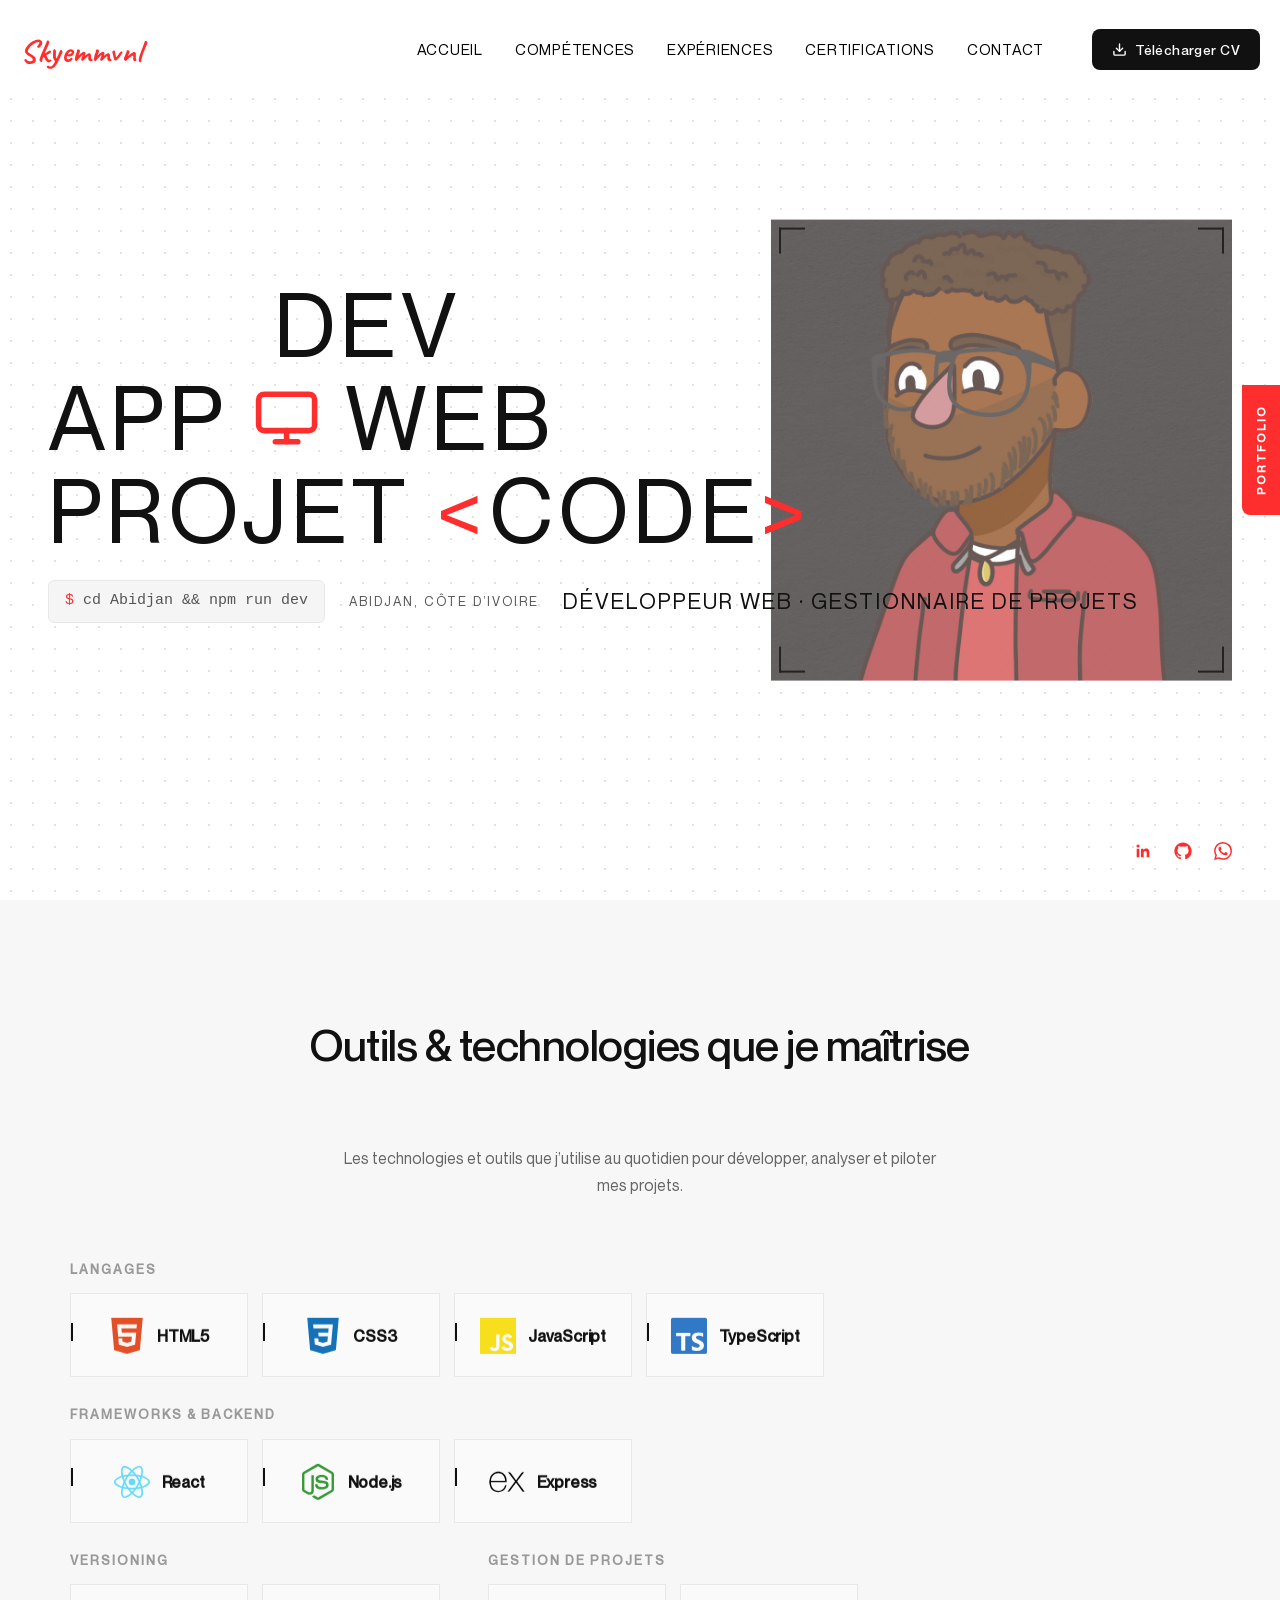
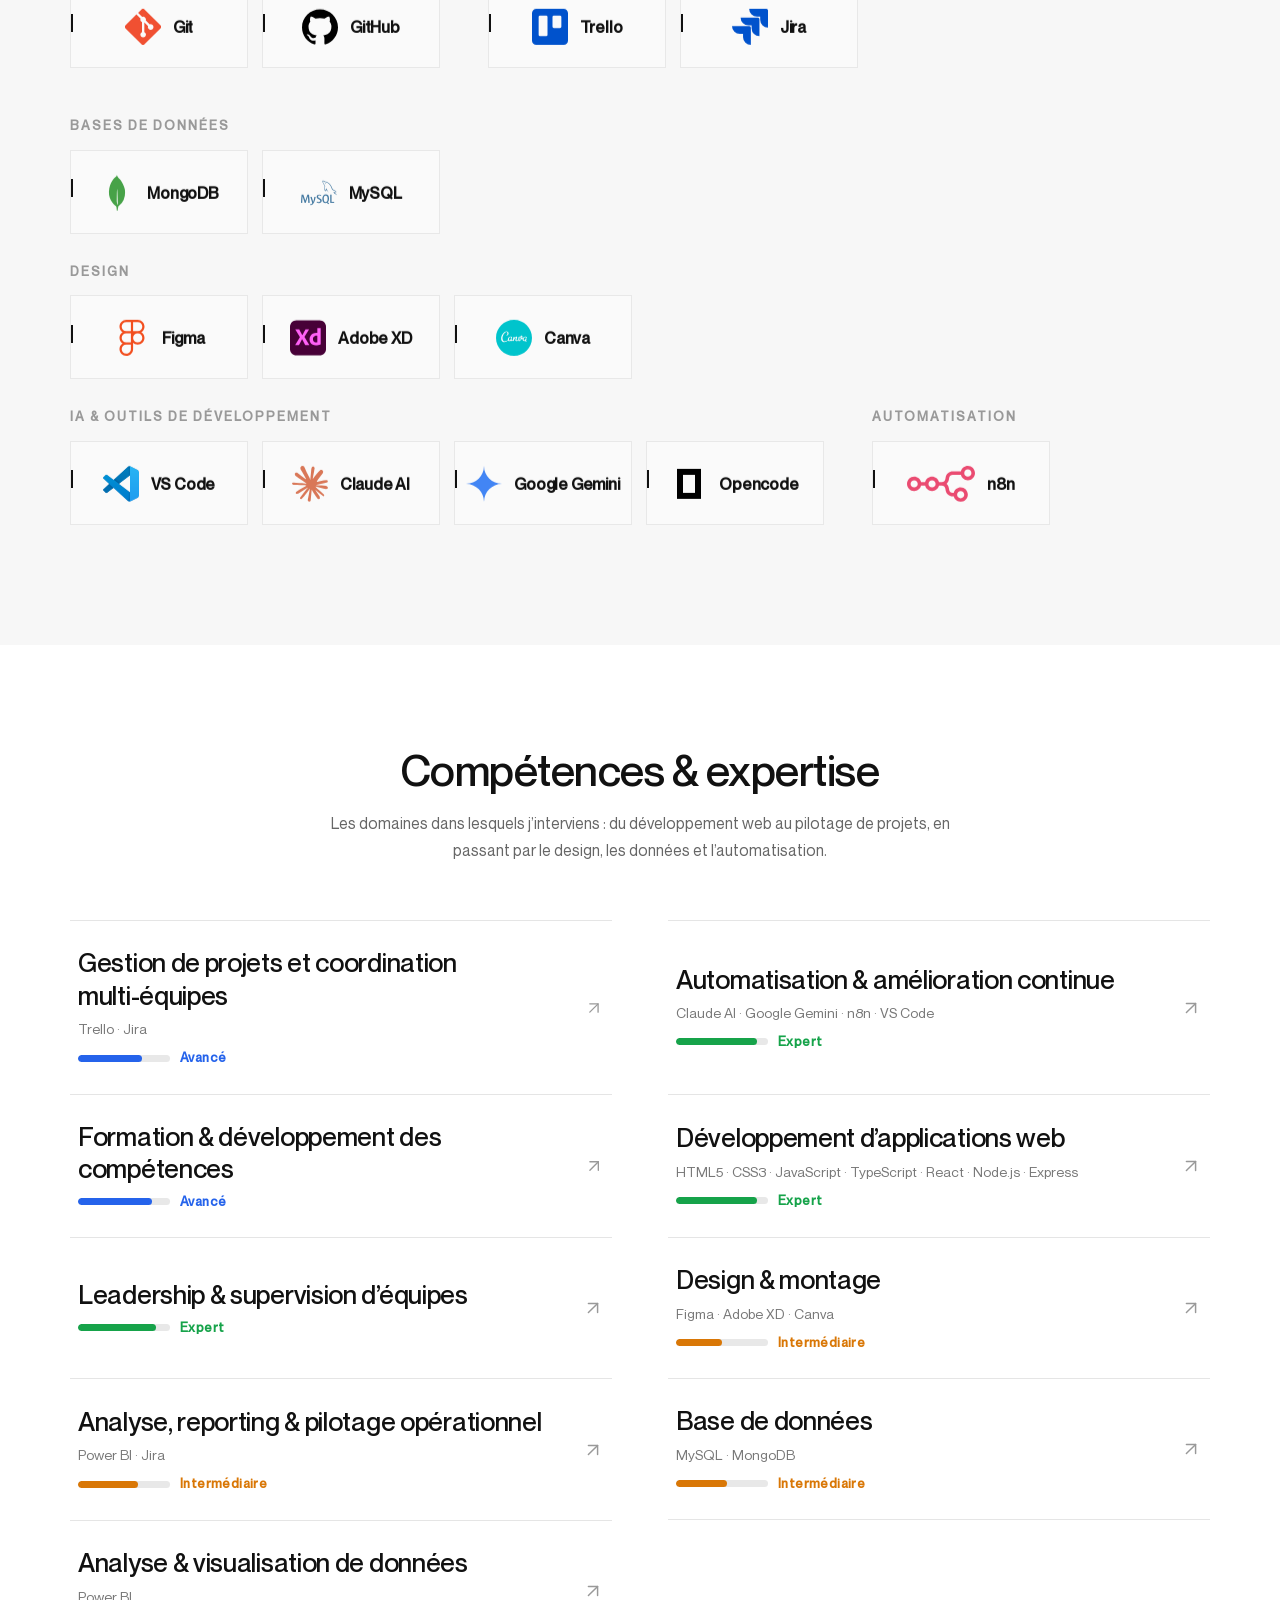
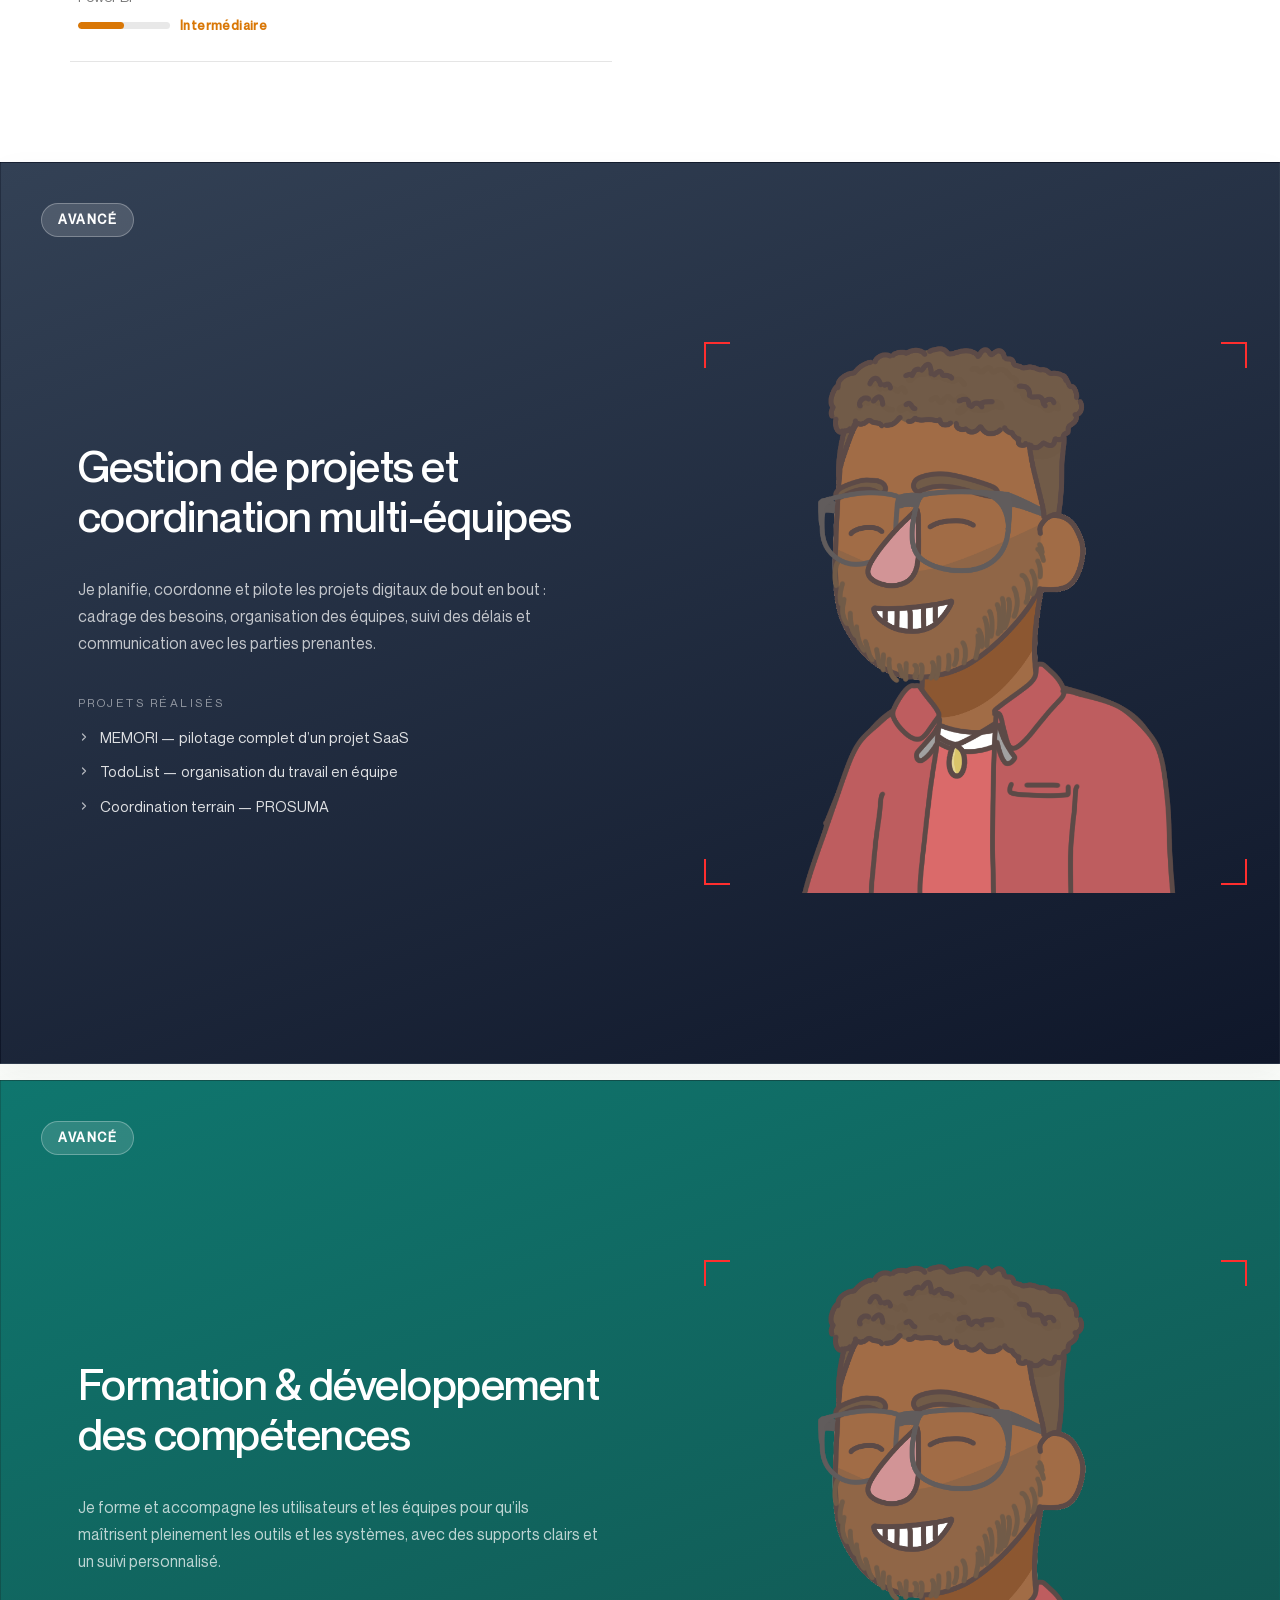
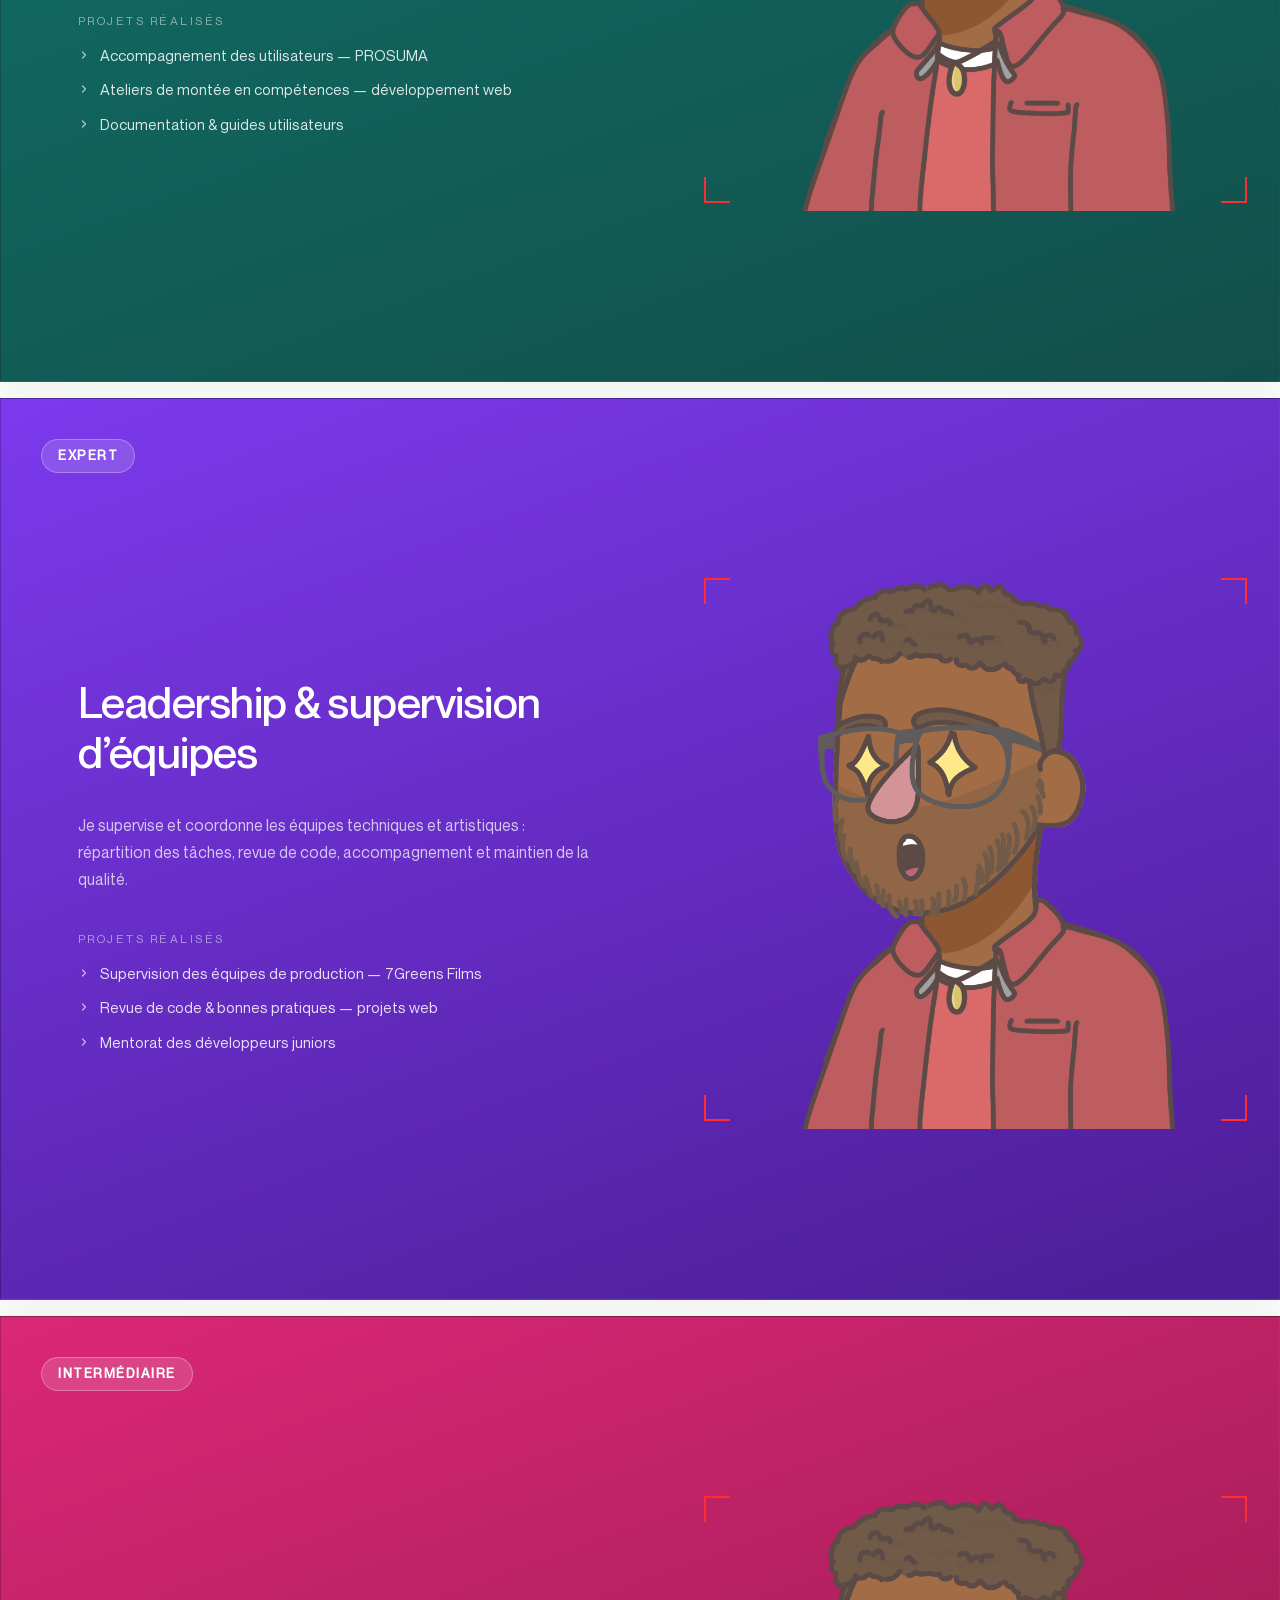
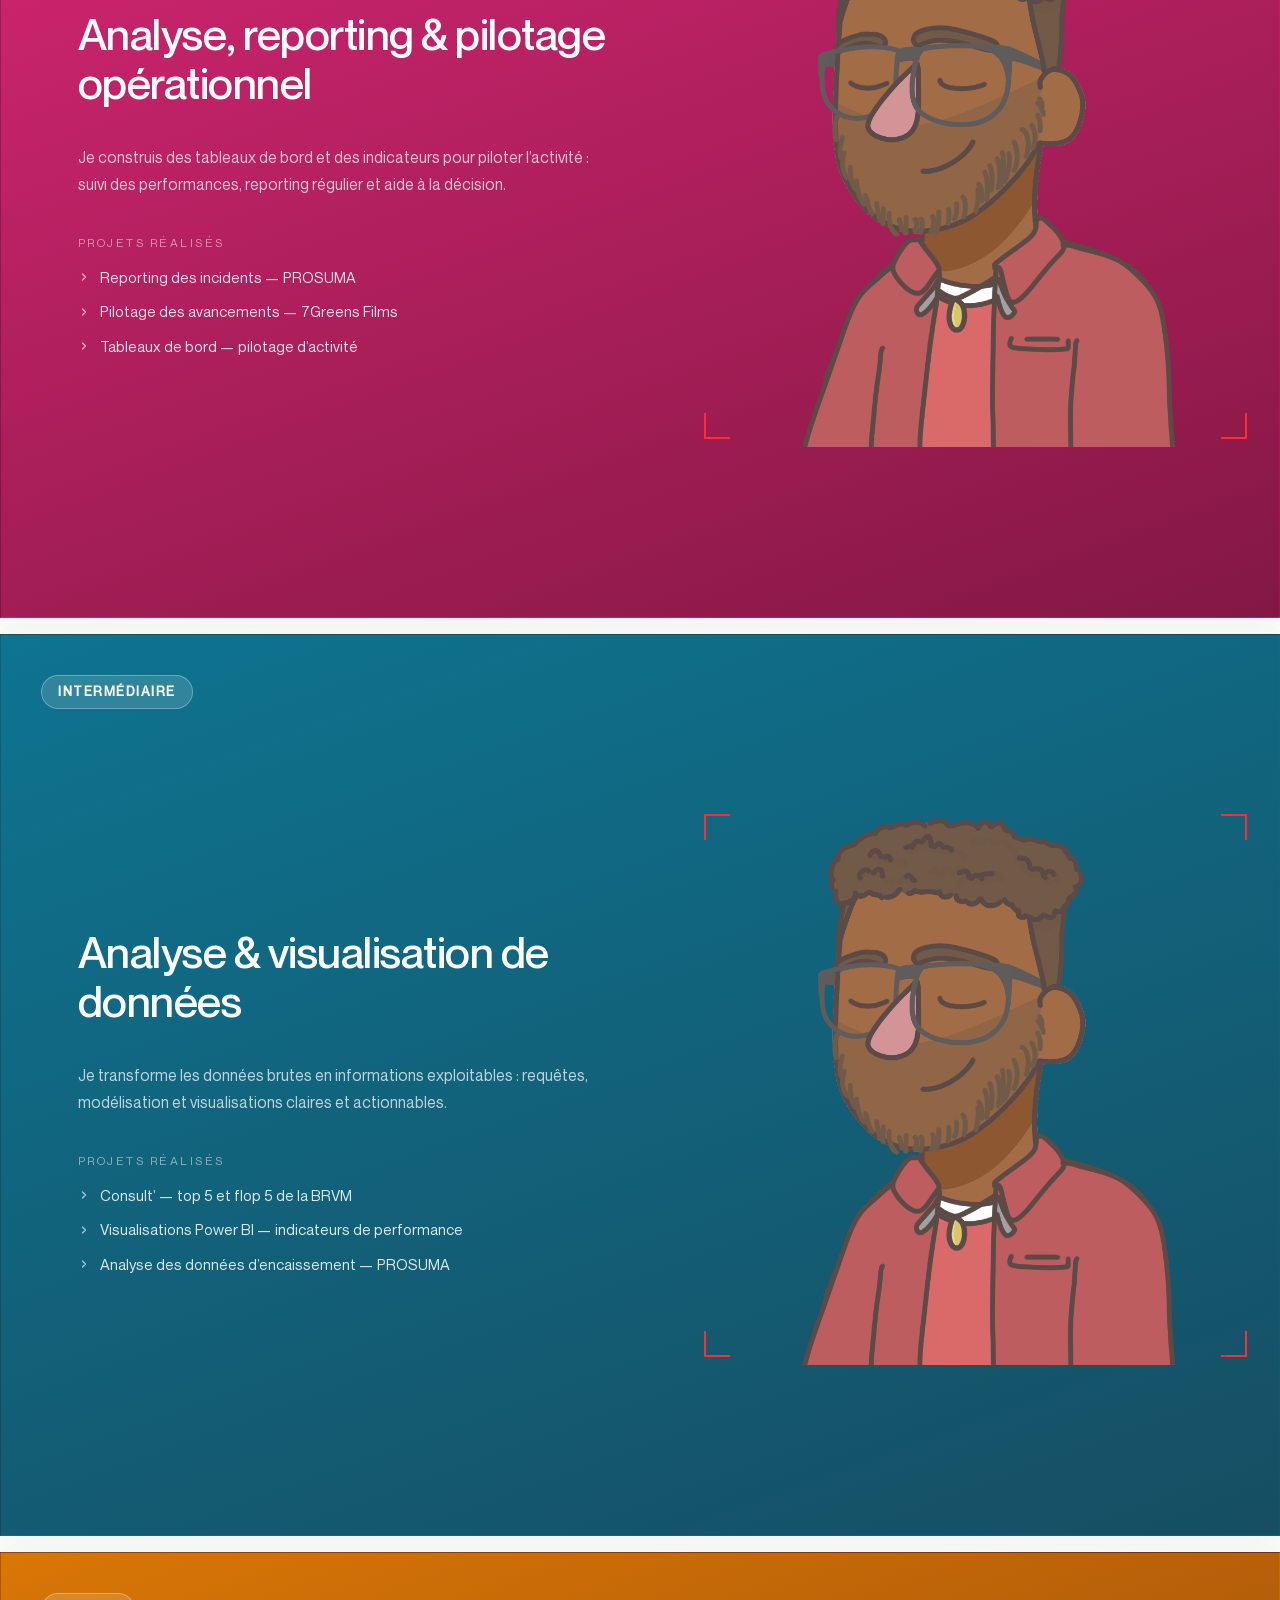
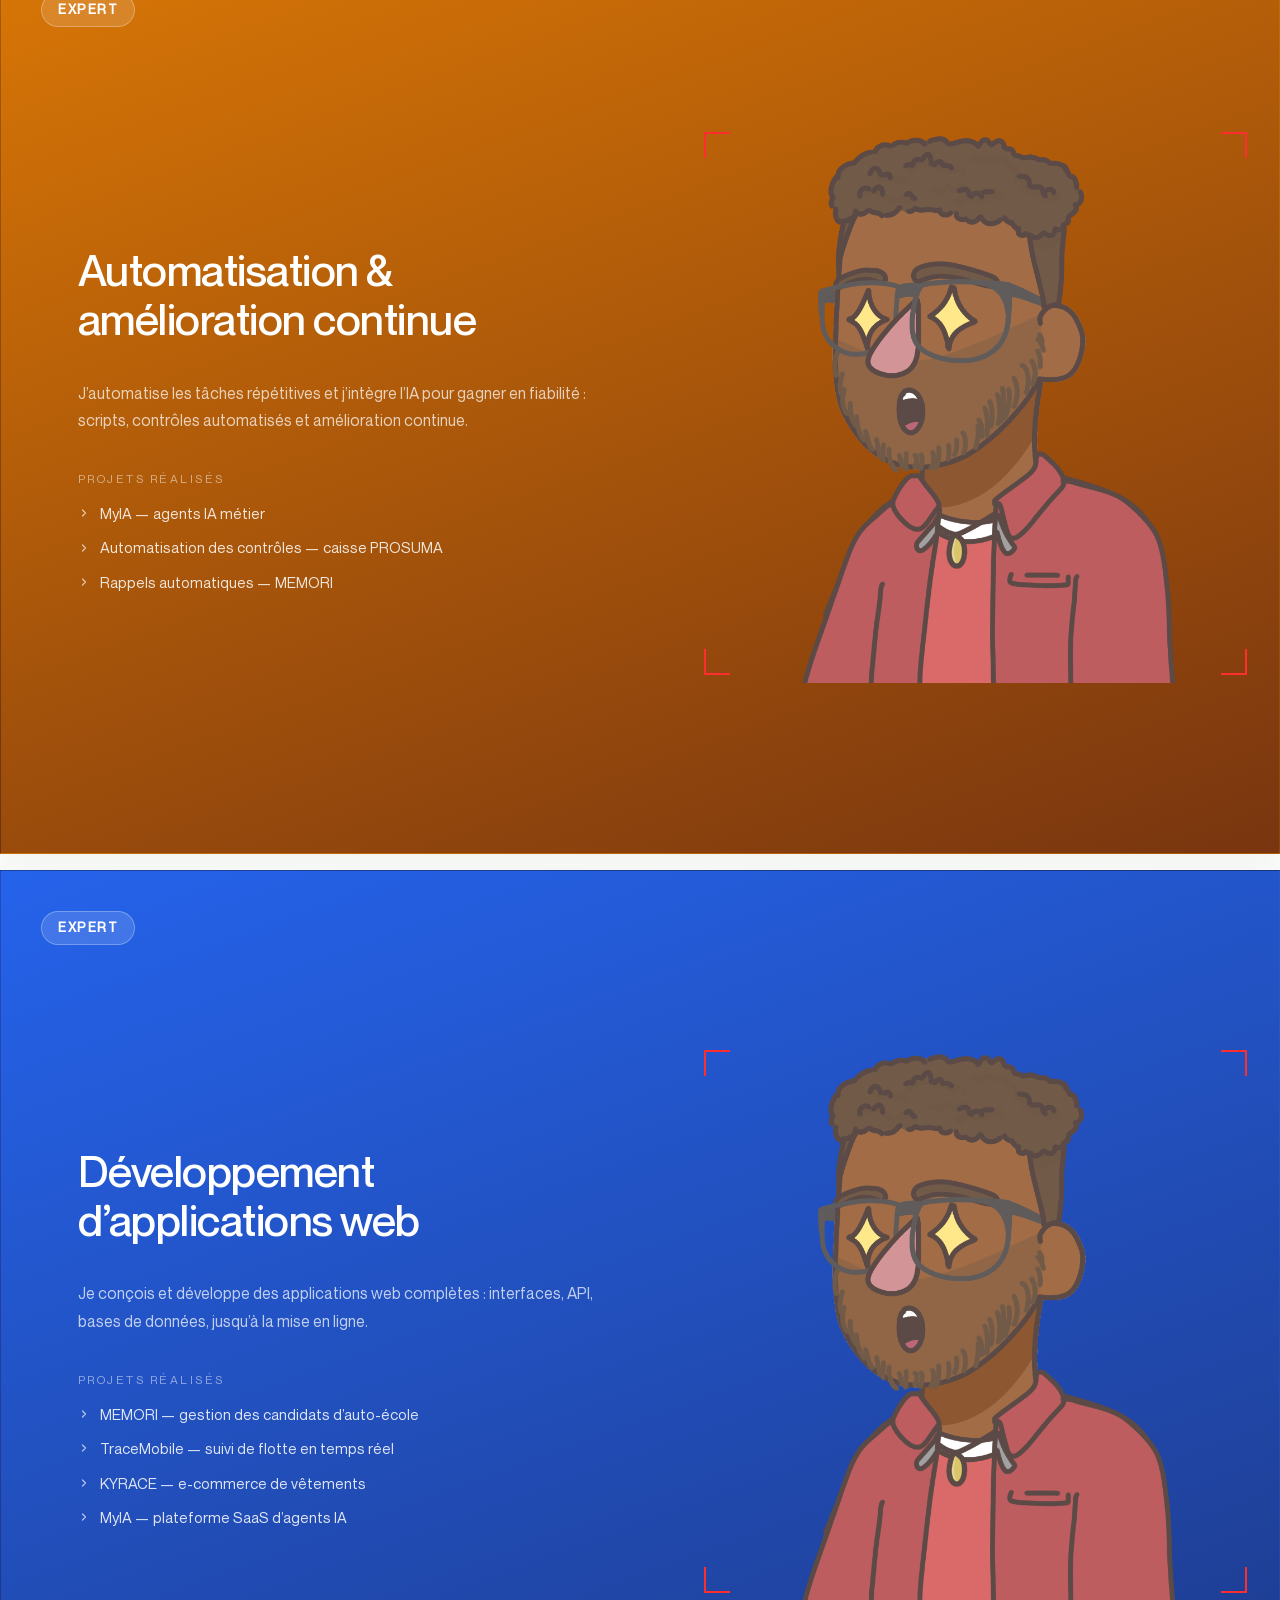
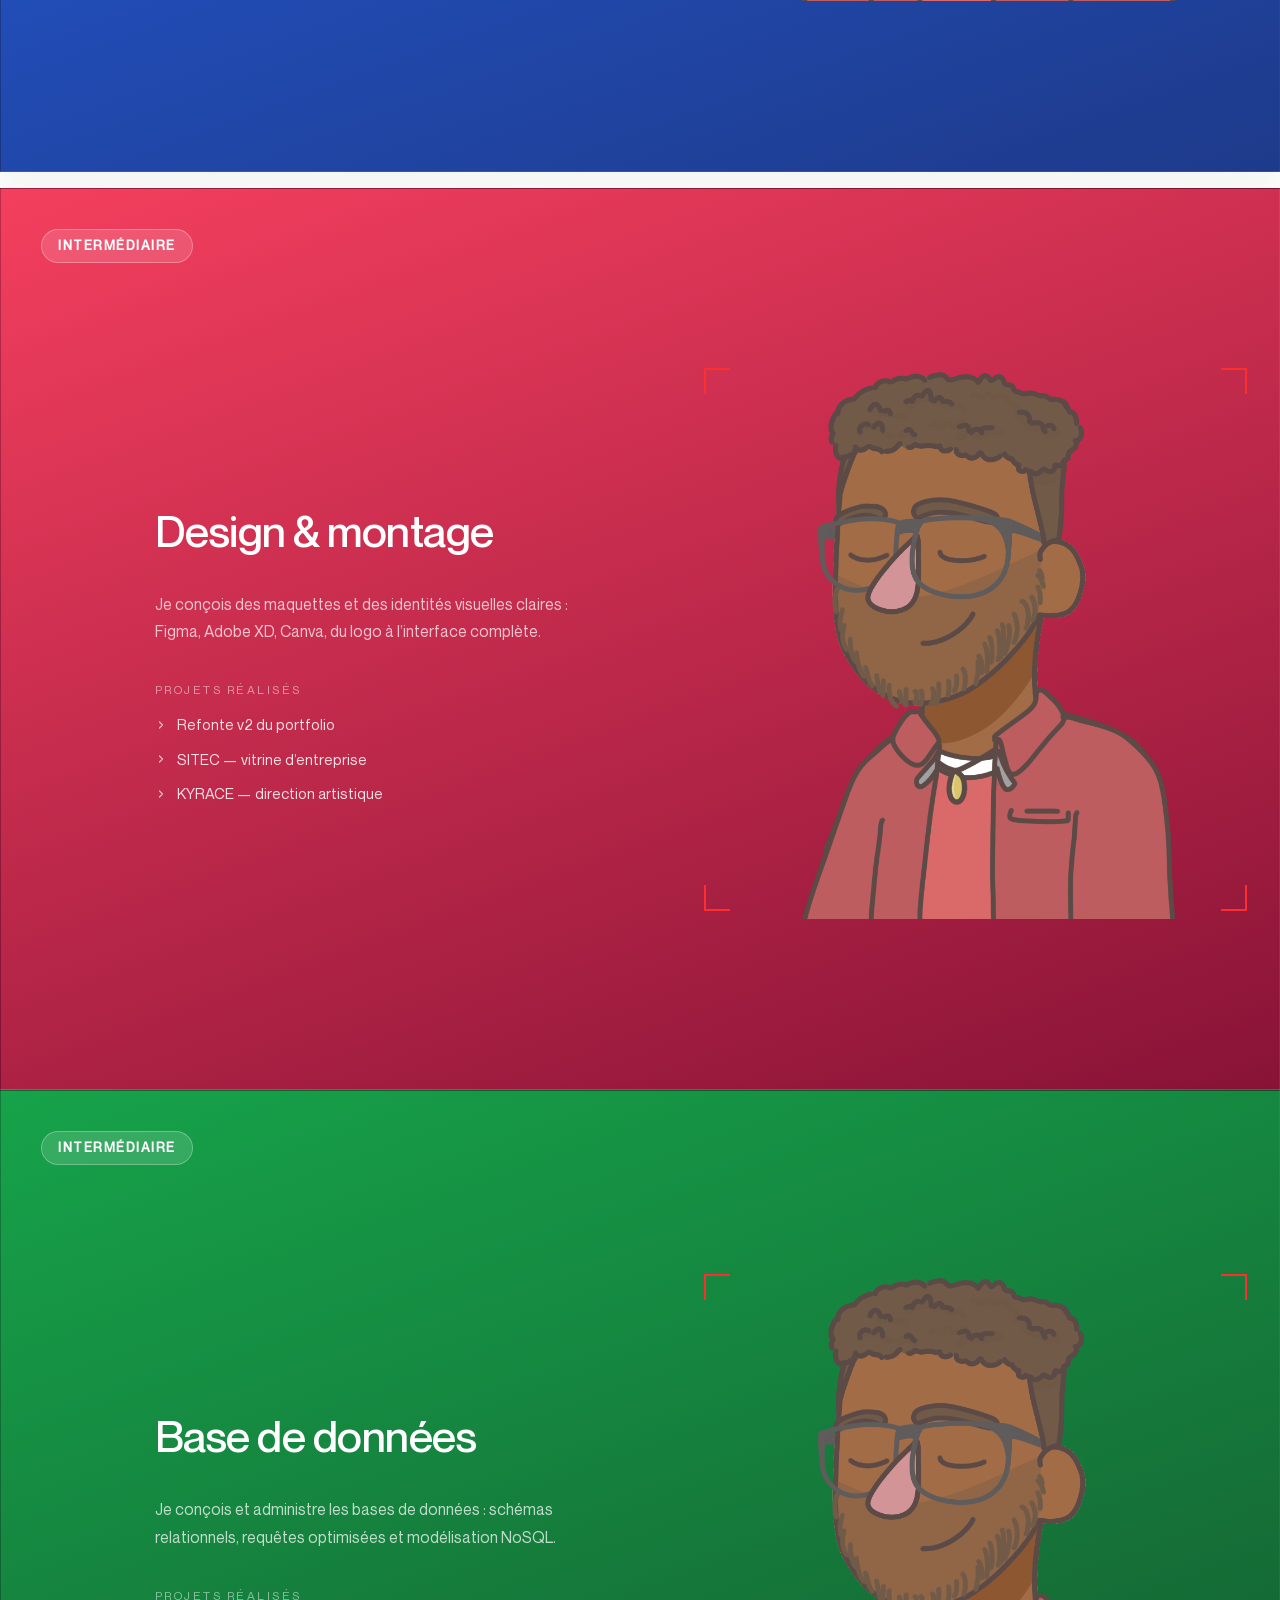
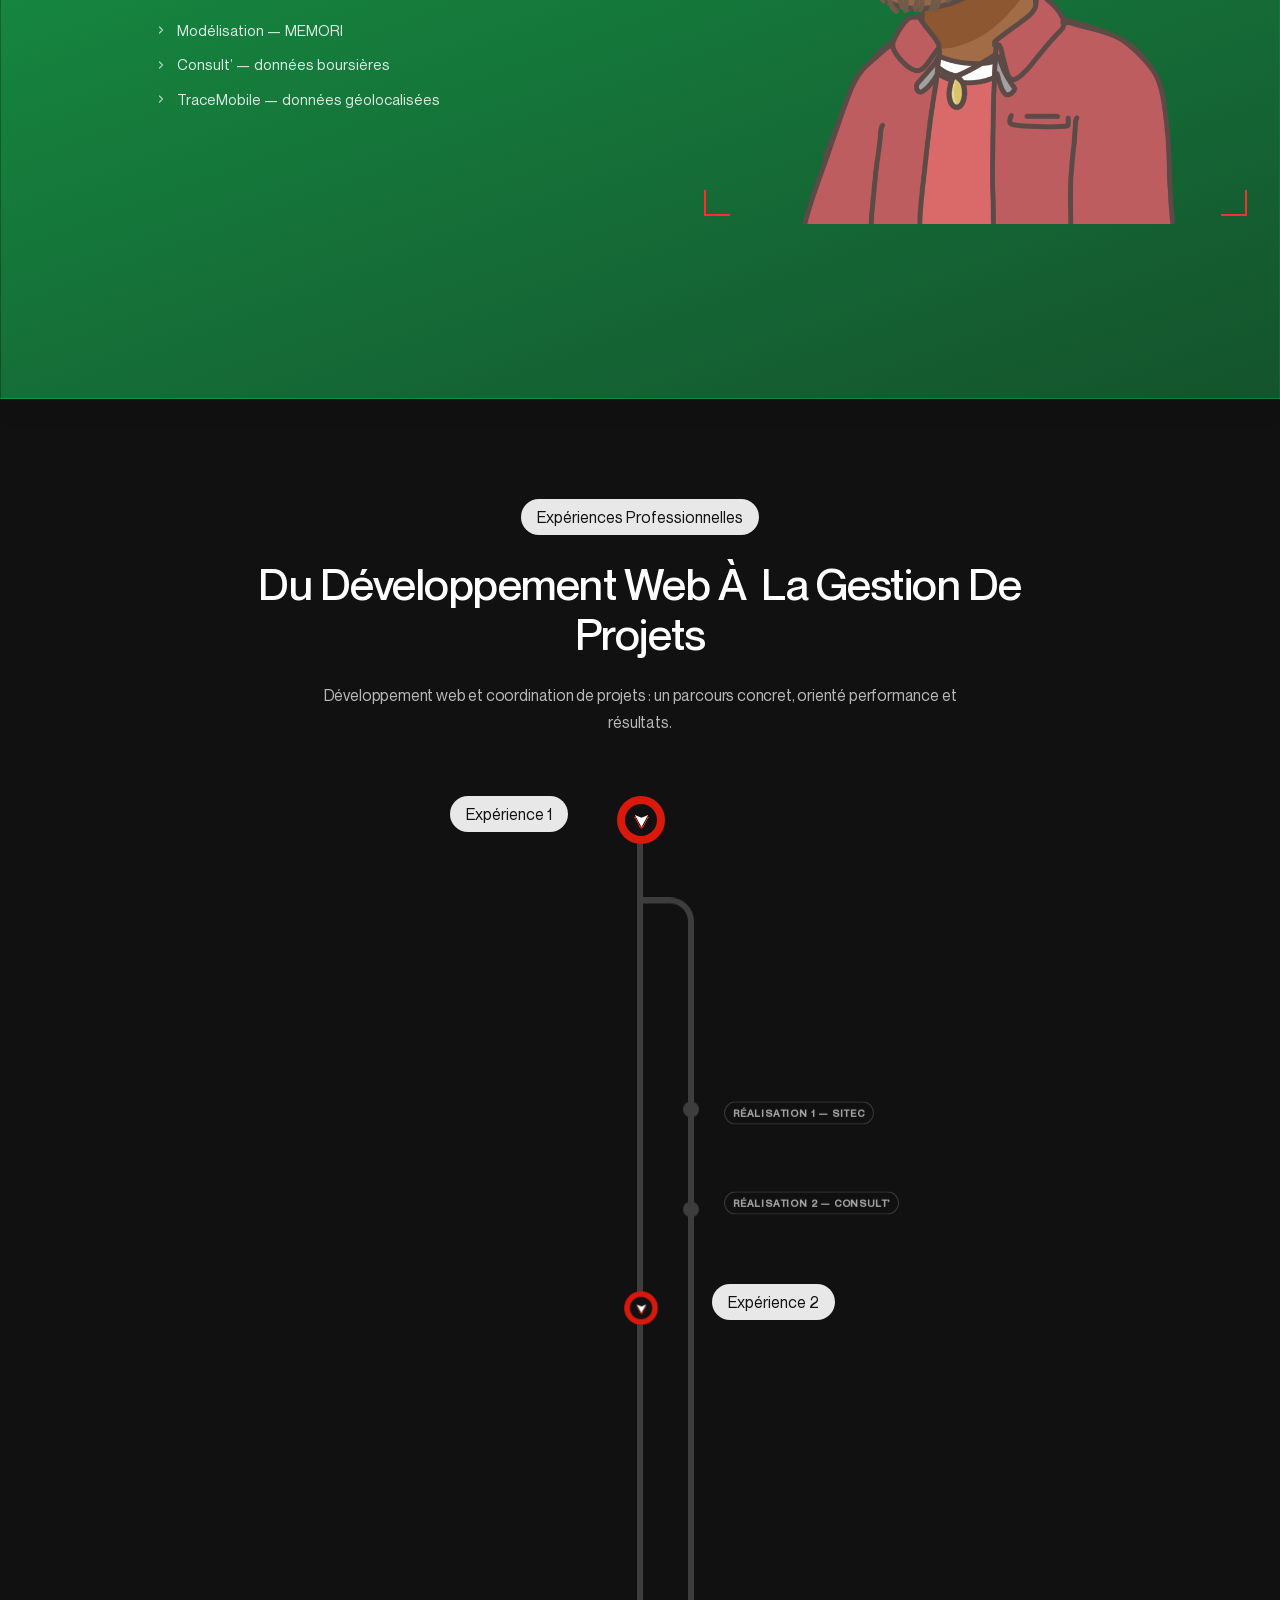
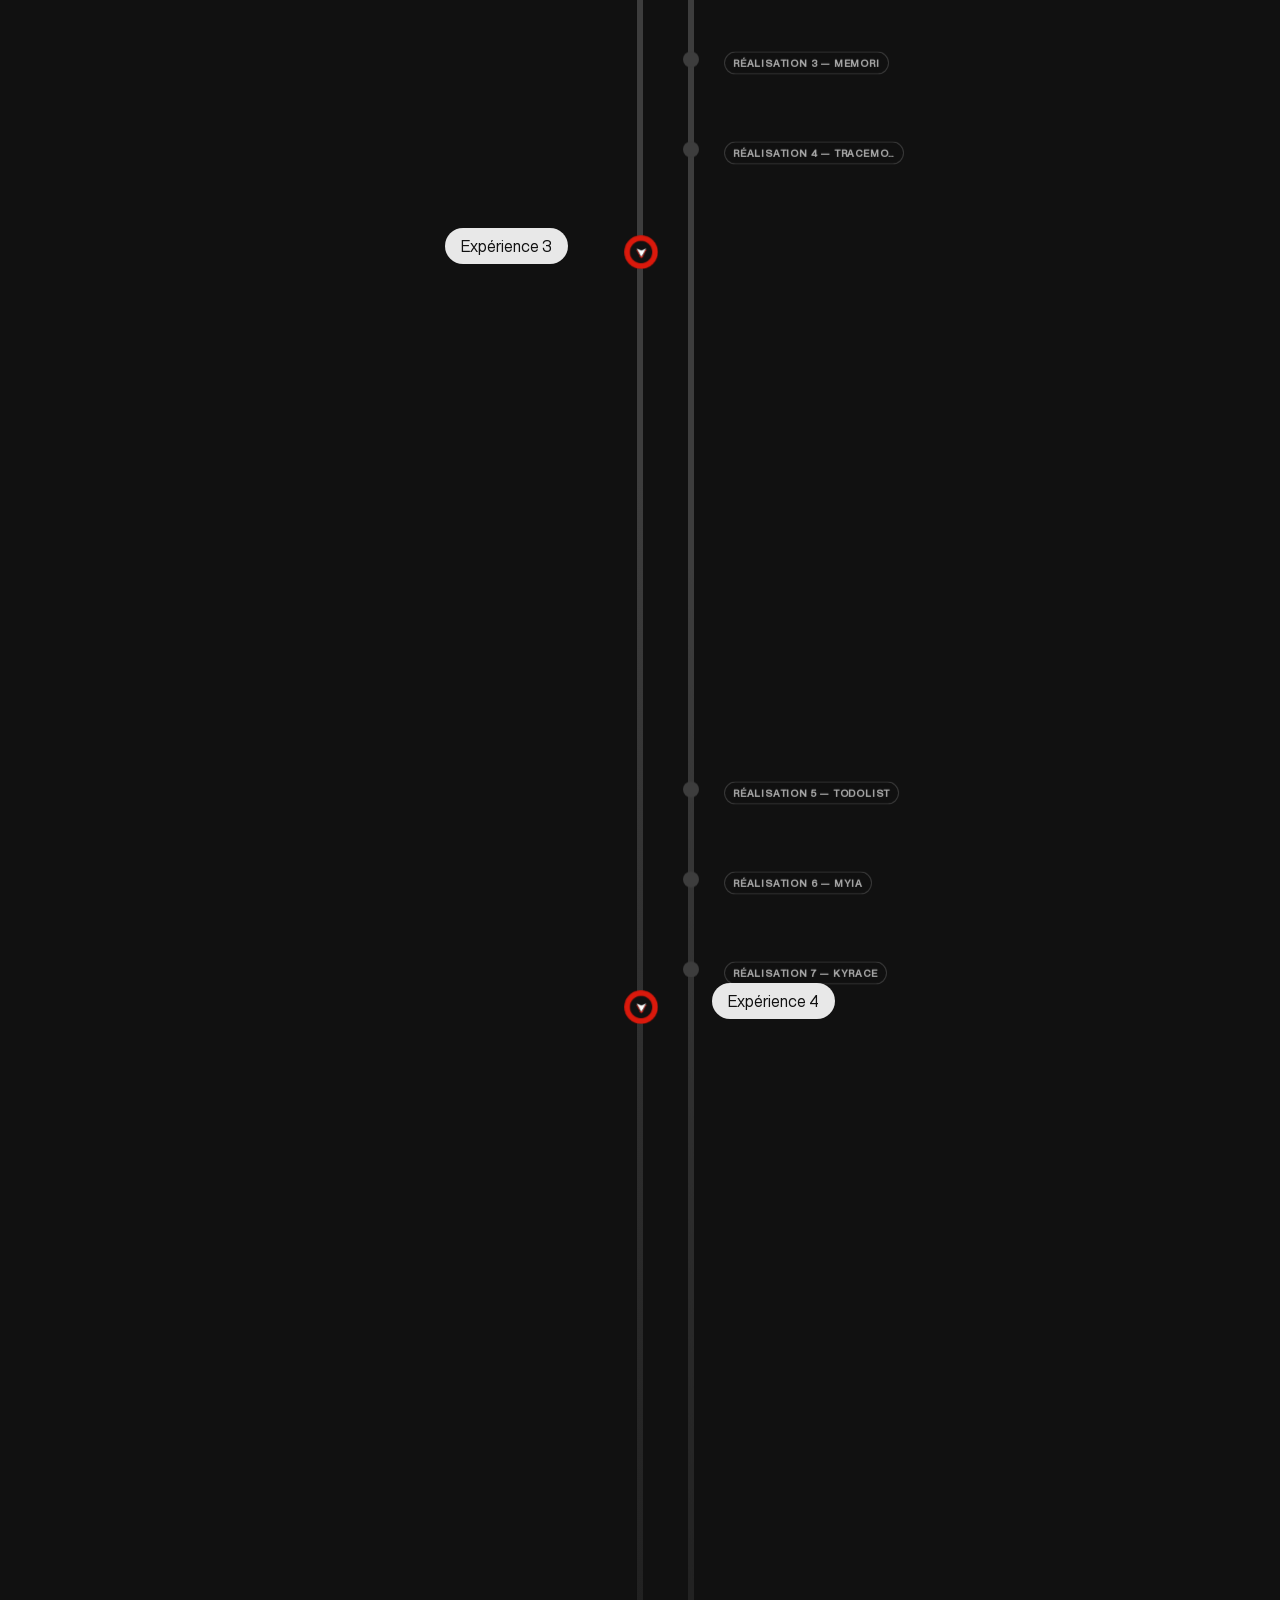
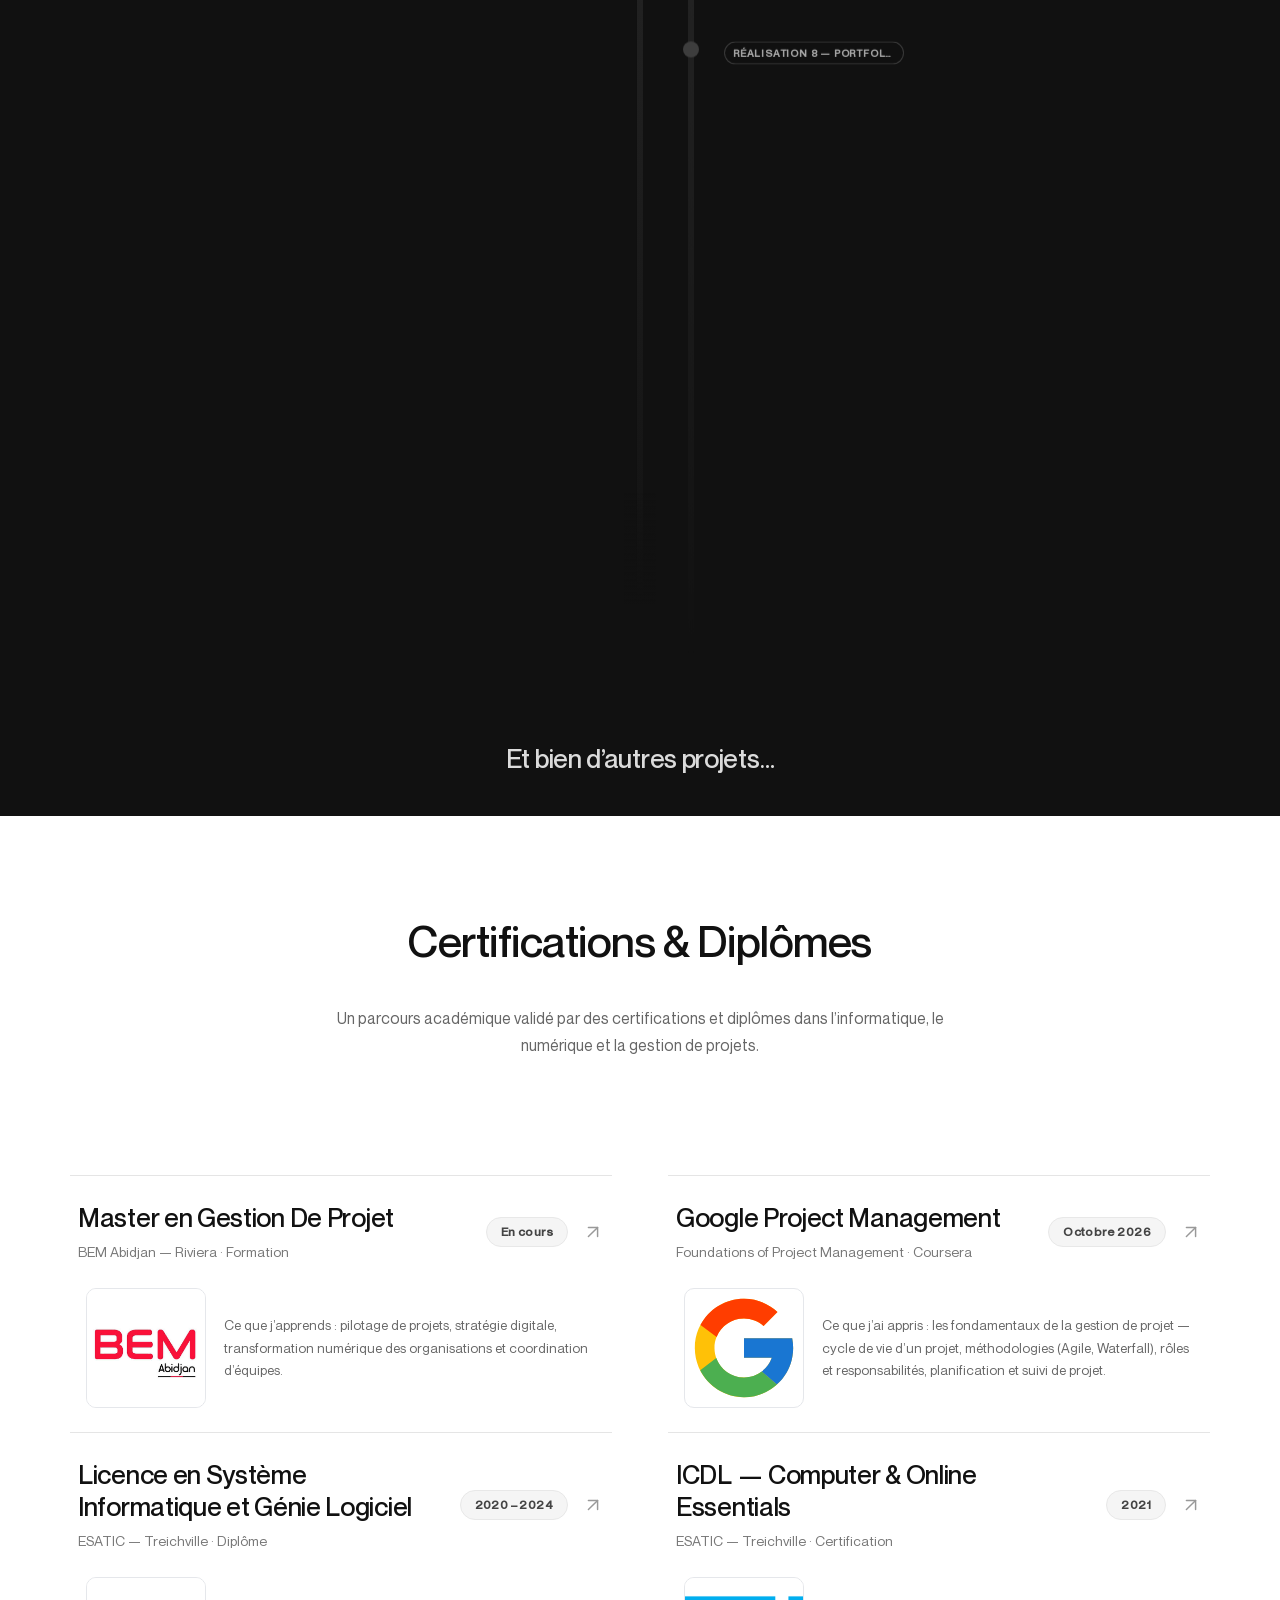
==== commit 4d0ab85b: "fix: realisations mobile marquees visitees trop tot (seuil skip + blocage scroll pendant le clamp)" ====
--- a/index.html
+++ b/index.html
@@ -857,8 +857,9 @@
   let userScrollRelease = false;
   let lastTouchY = 0;
   function blockScroll(e){
-    if (clamping && frontier >= 0 && holdY[frontier] !== null){
+    if (clamping && frontier >= 0){
       e.preventDefault();
+      if (holdY[frontier] === null) return;
       e.stopImmediatePropagation();
       let delta = 0;
       if (typeof e.deltaY === 'number'){
@@ -995,7 +996,7 @@
     if (frontier >= 0){
       lockFloor = Math.max(lockFloor, lockMax);
       const pastEnd = y > M.tg[groups.length - 1] + 400;
-      if (y >= lockFloor && (y - lockFloor > 300 || pastEnd)){
+      if (y >= lockFloor && (y - lockFloor > Math.max(300, window.innerHeight) || pastEnd)){
         for (let g = 0; g < groups.length; g++){ clocks[g] = groupTotal(g); }
         for (let v = 0; v < N; v++){ visited[v] = true; }
         clamping = false;
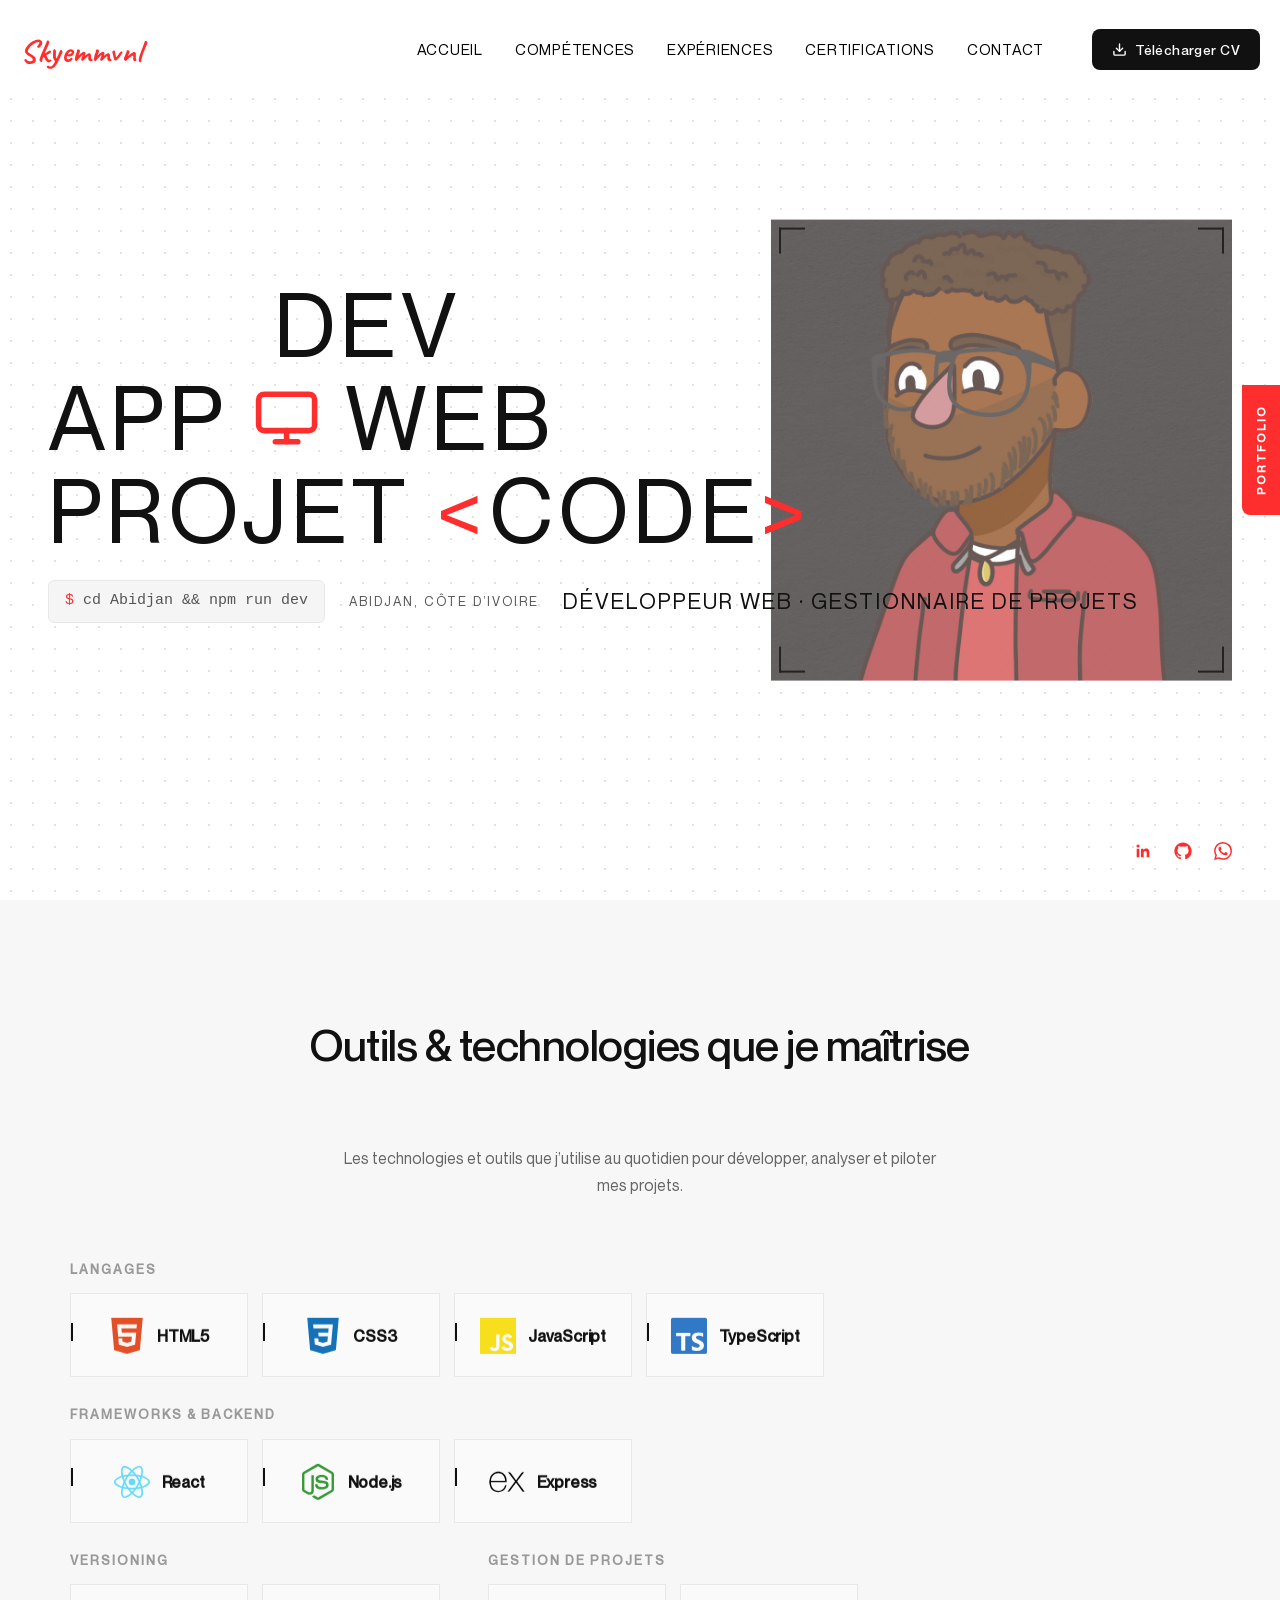
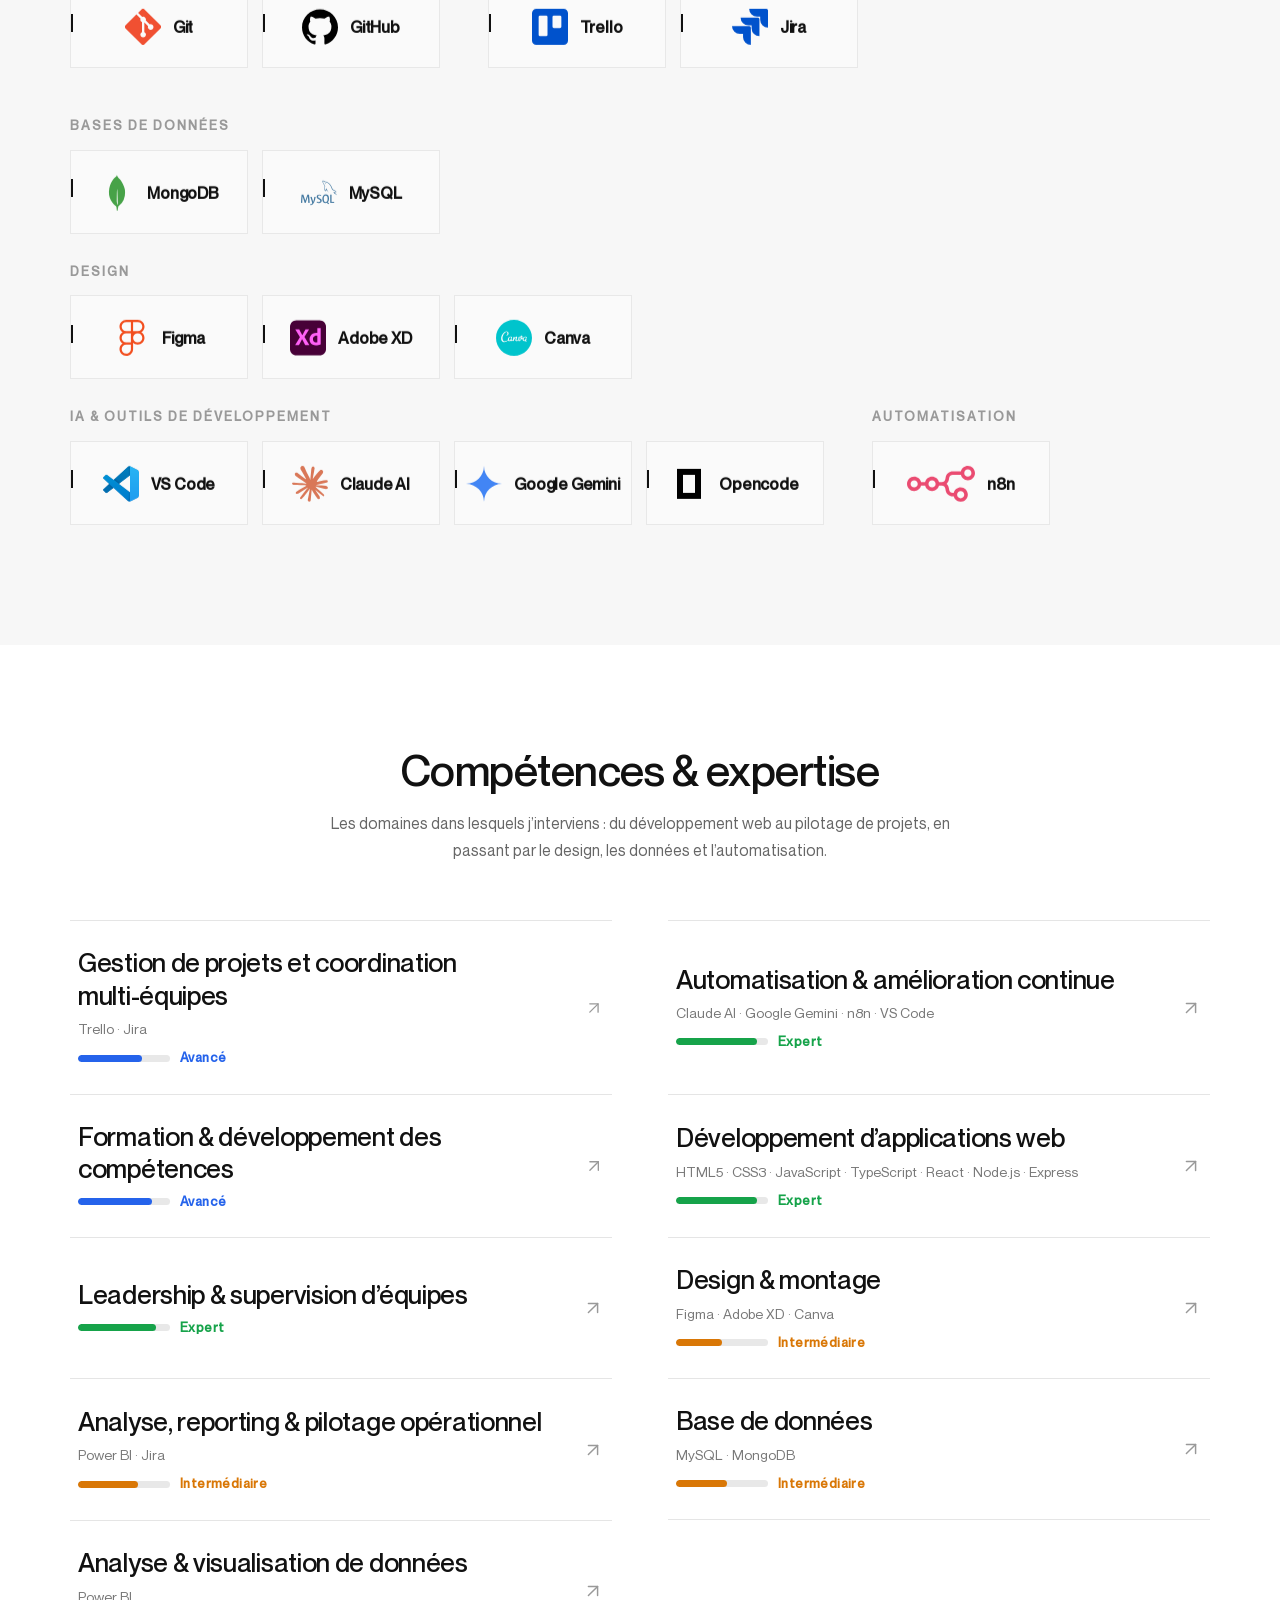
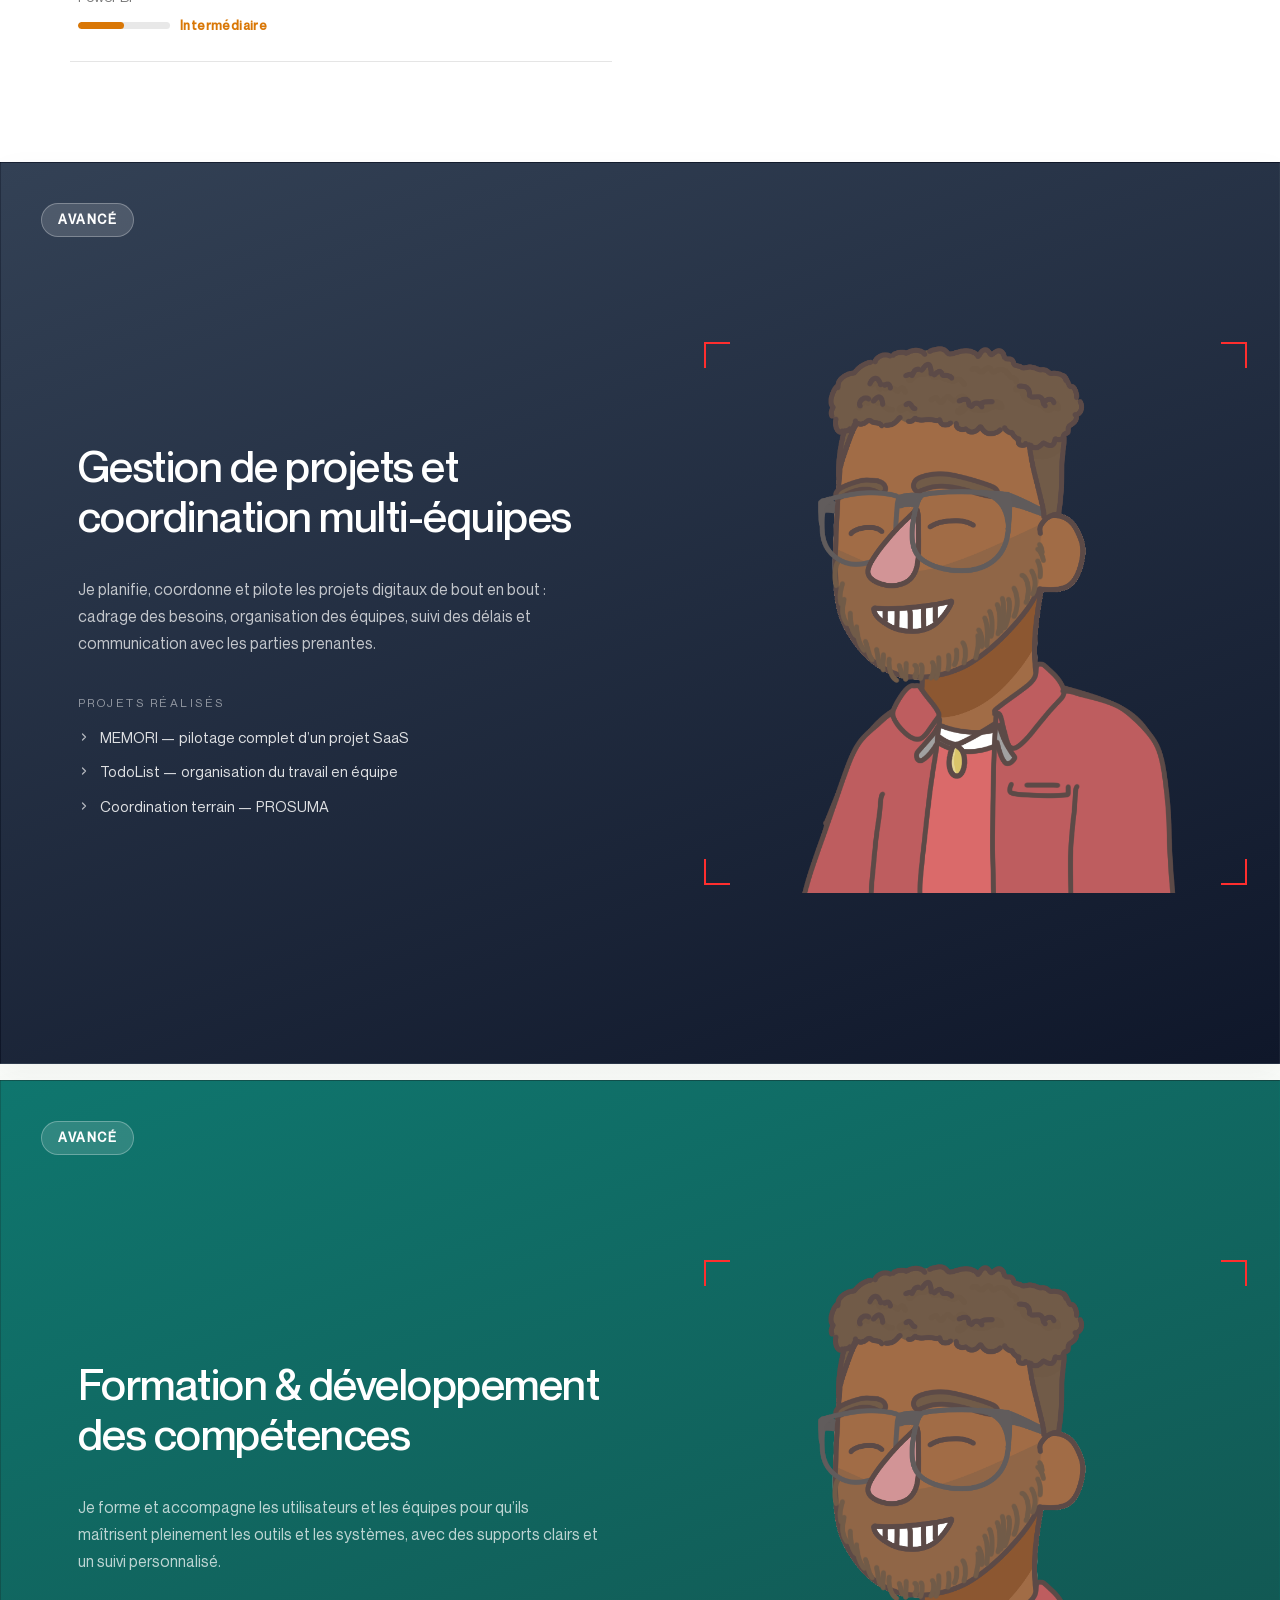
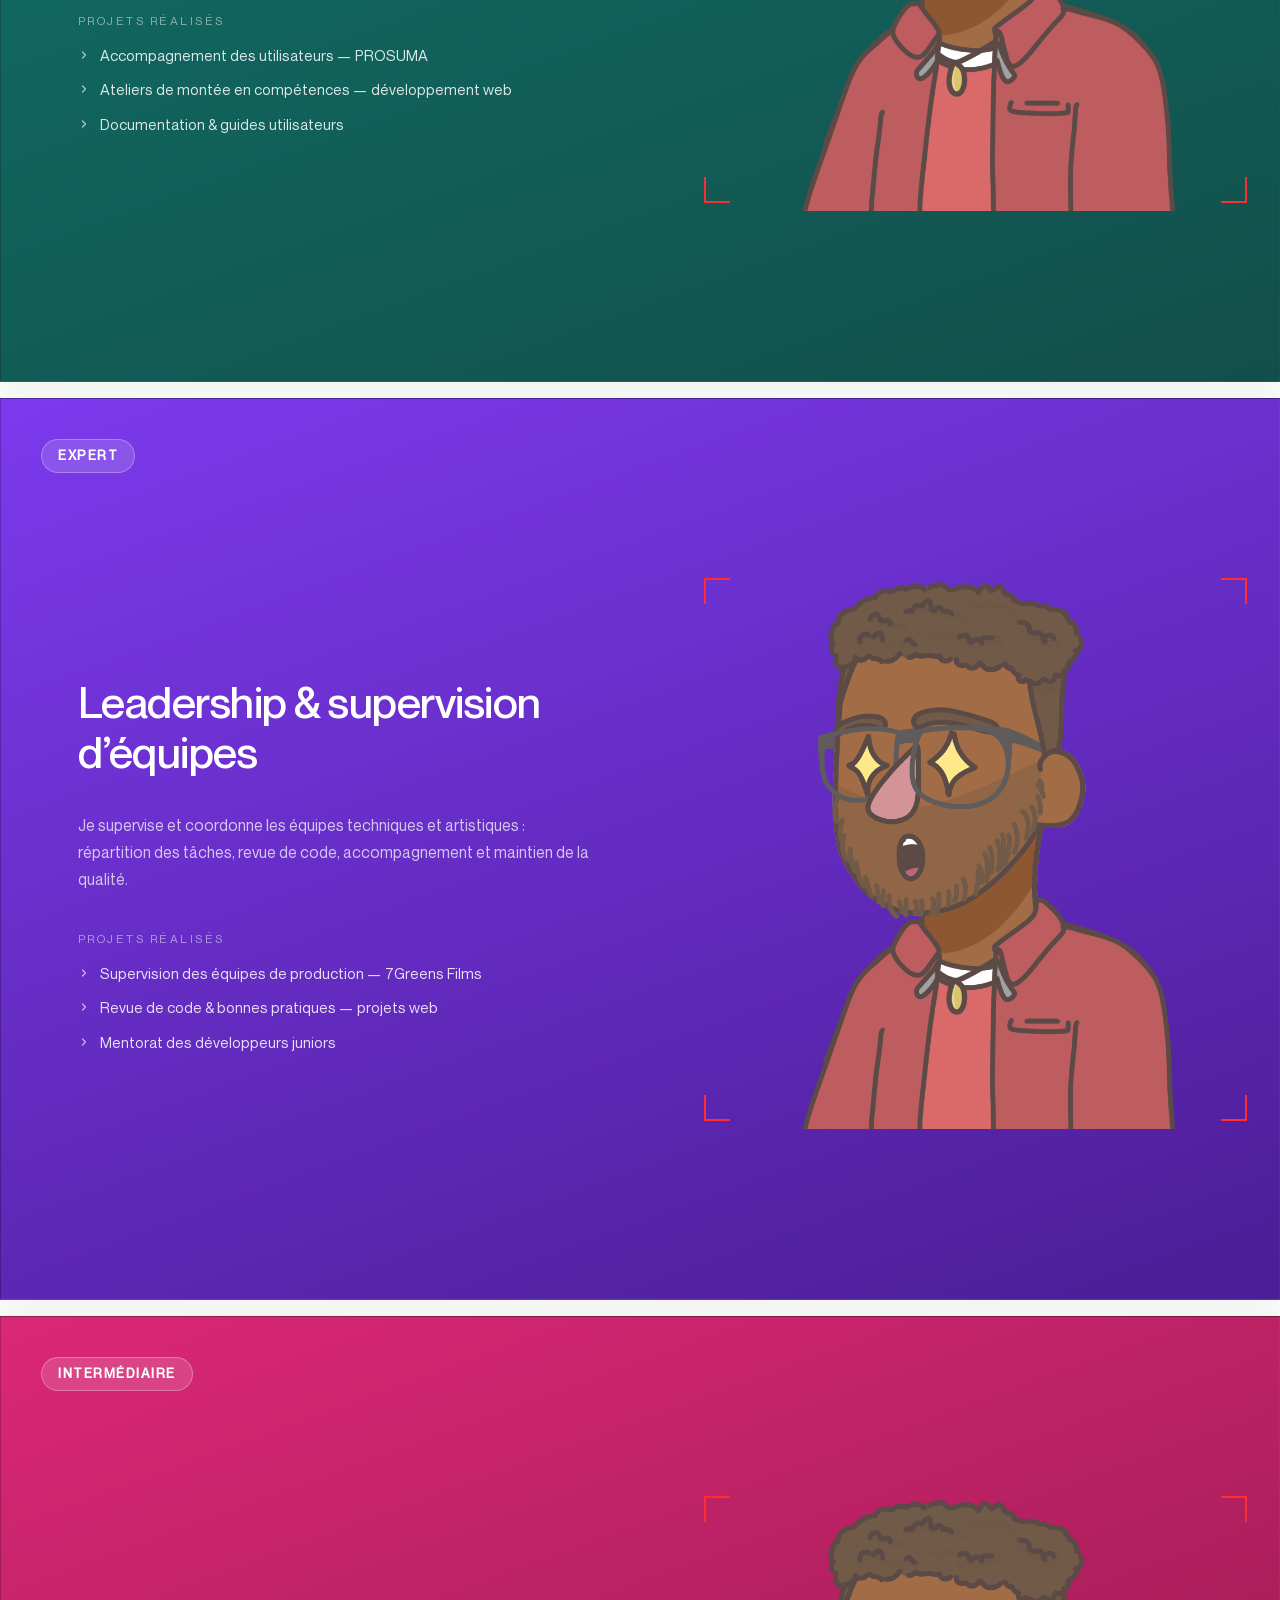
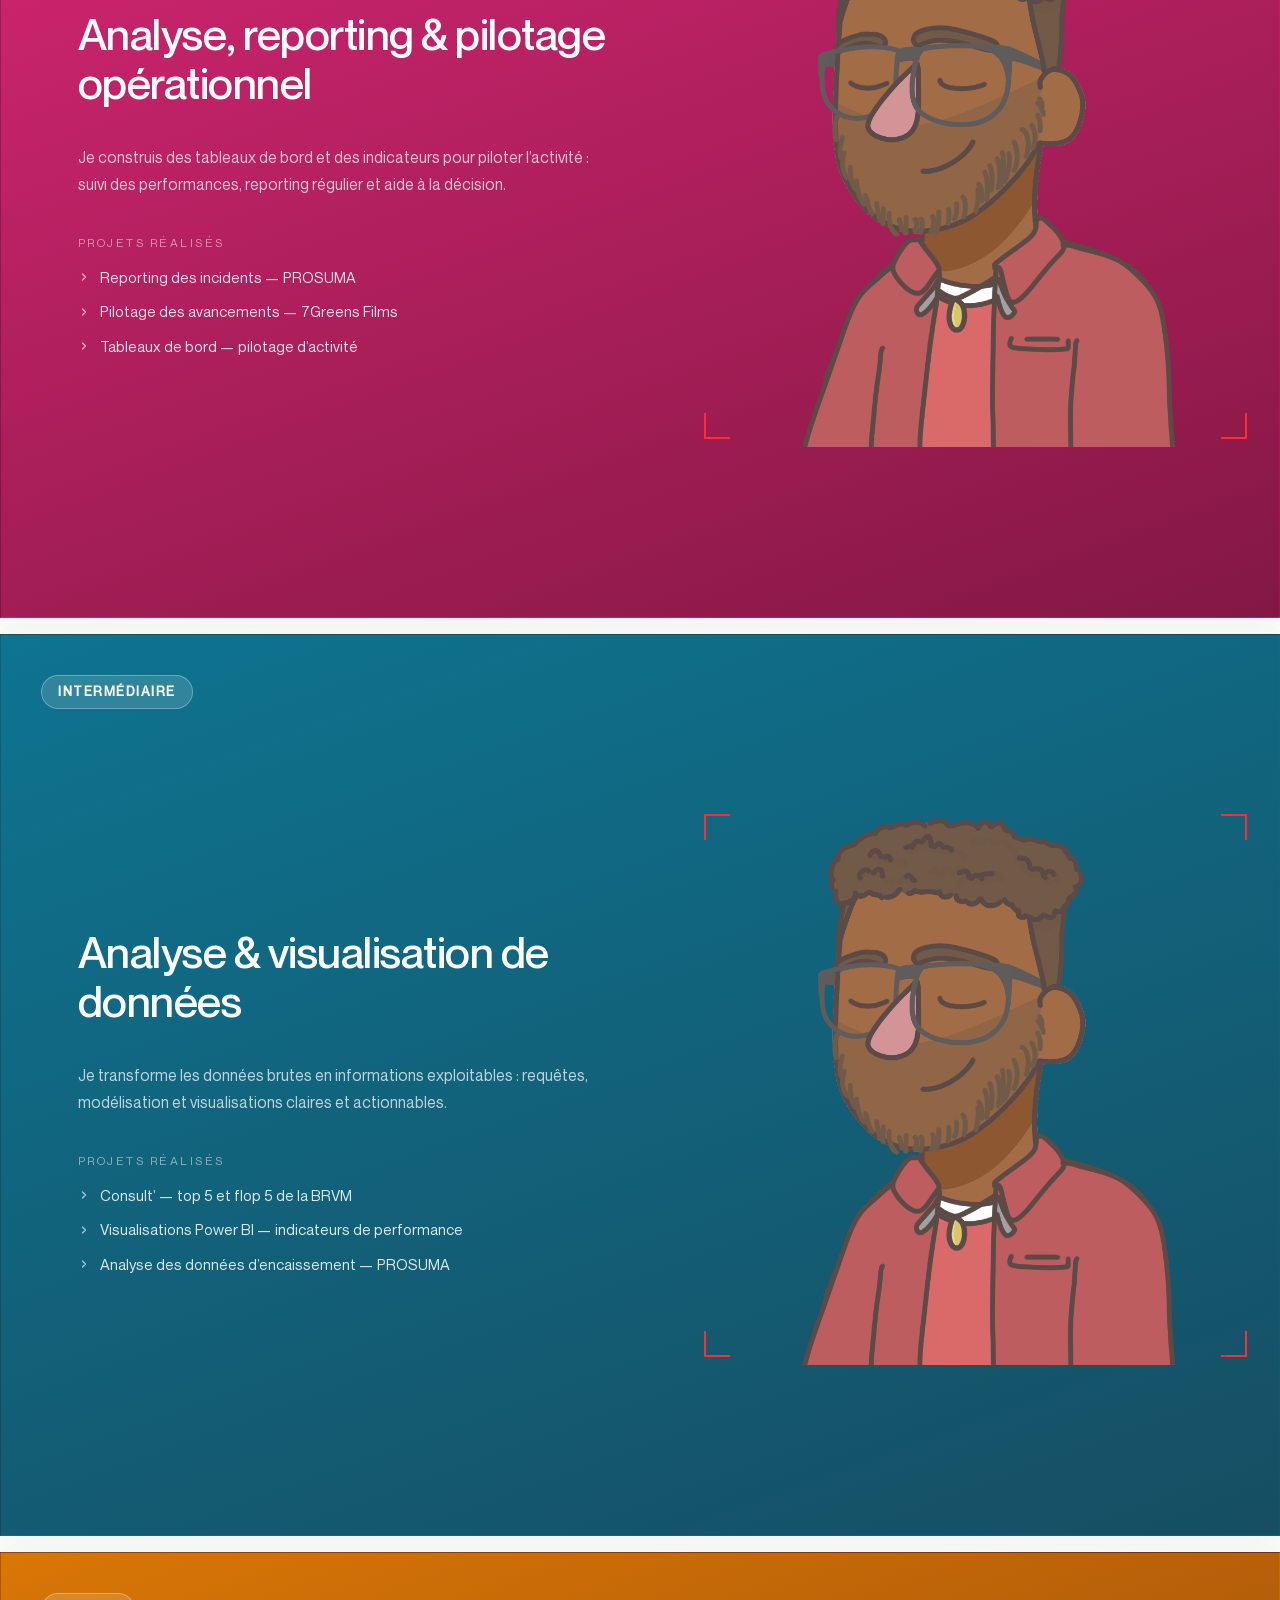
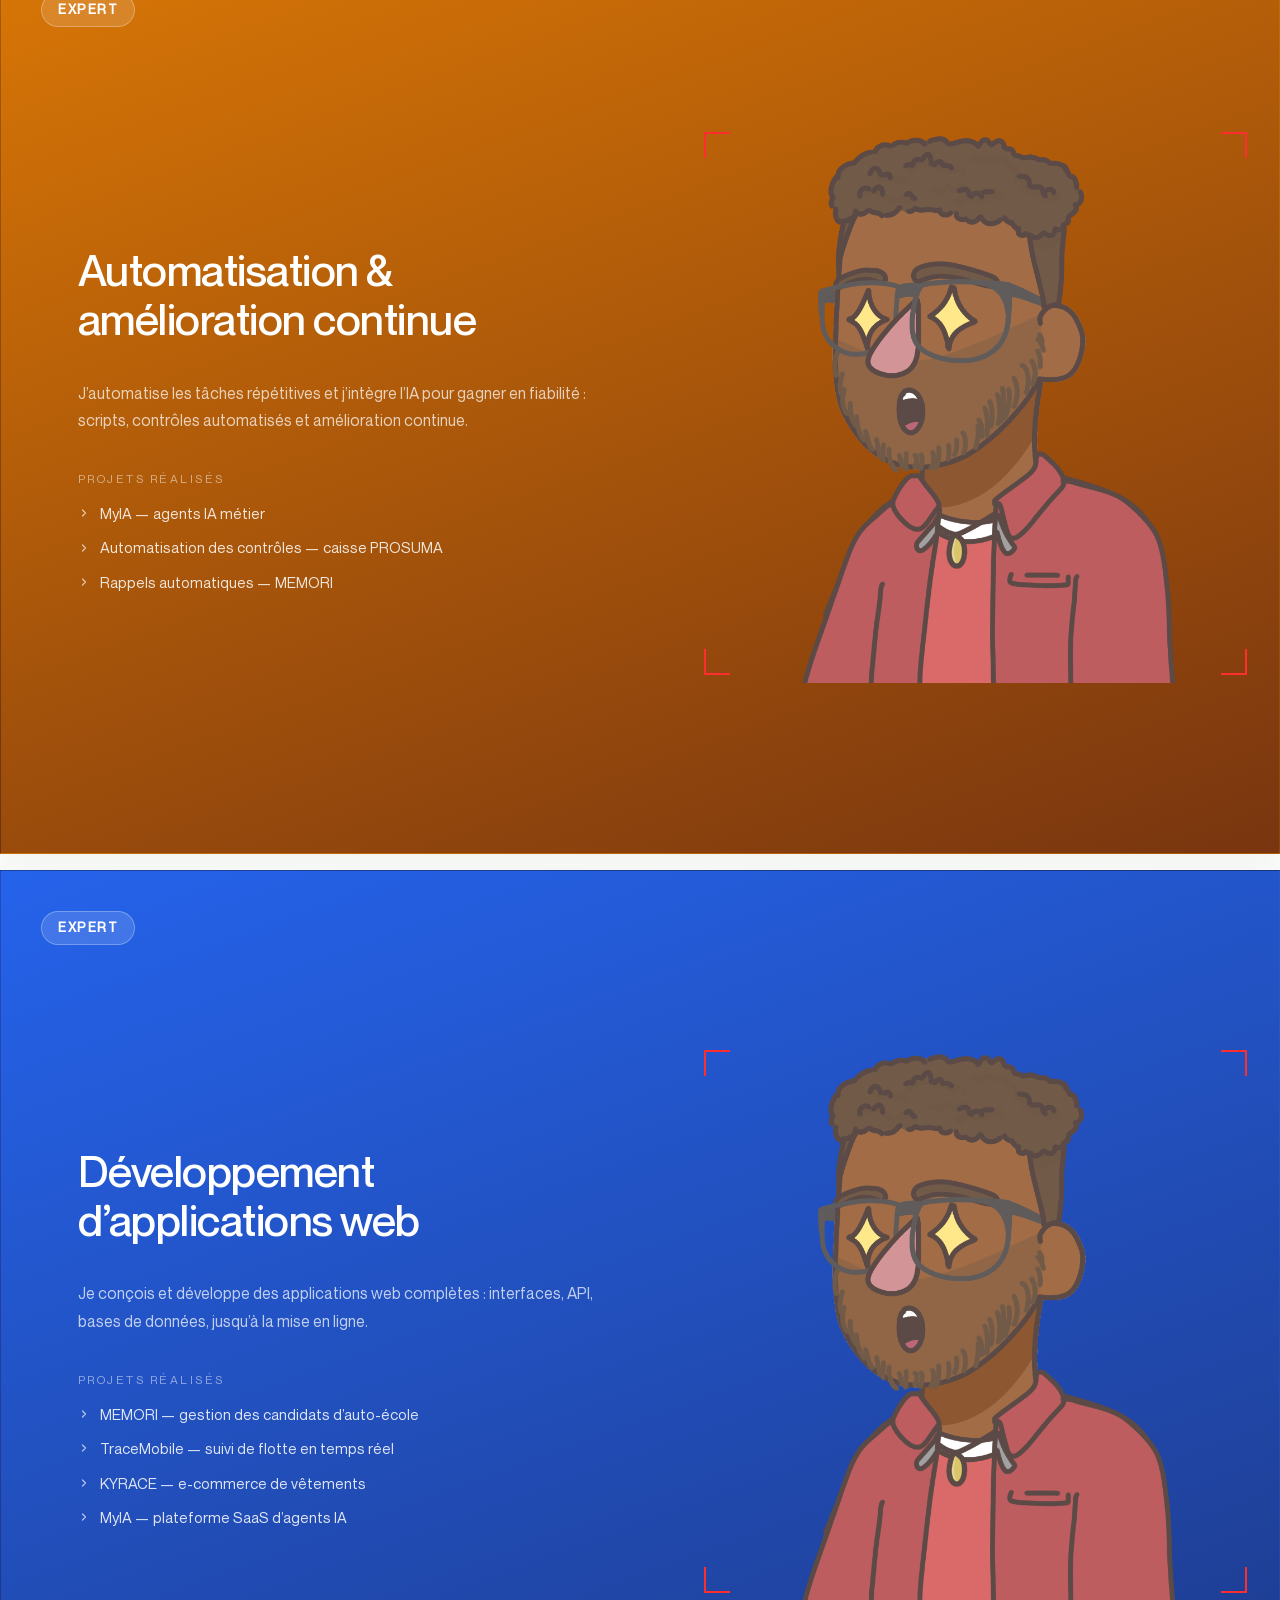
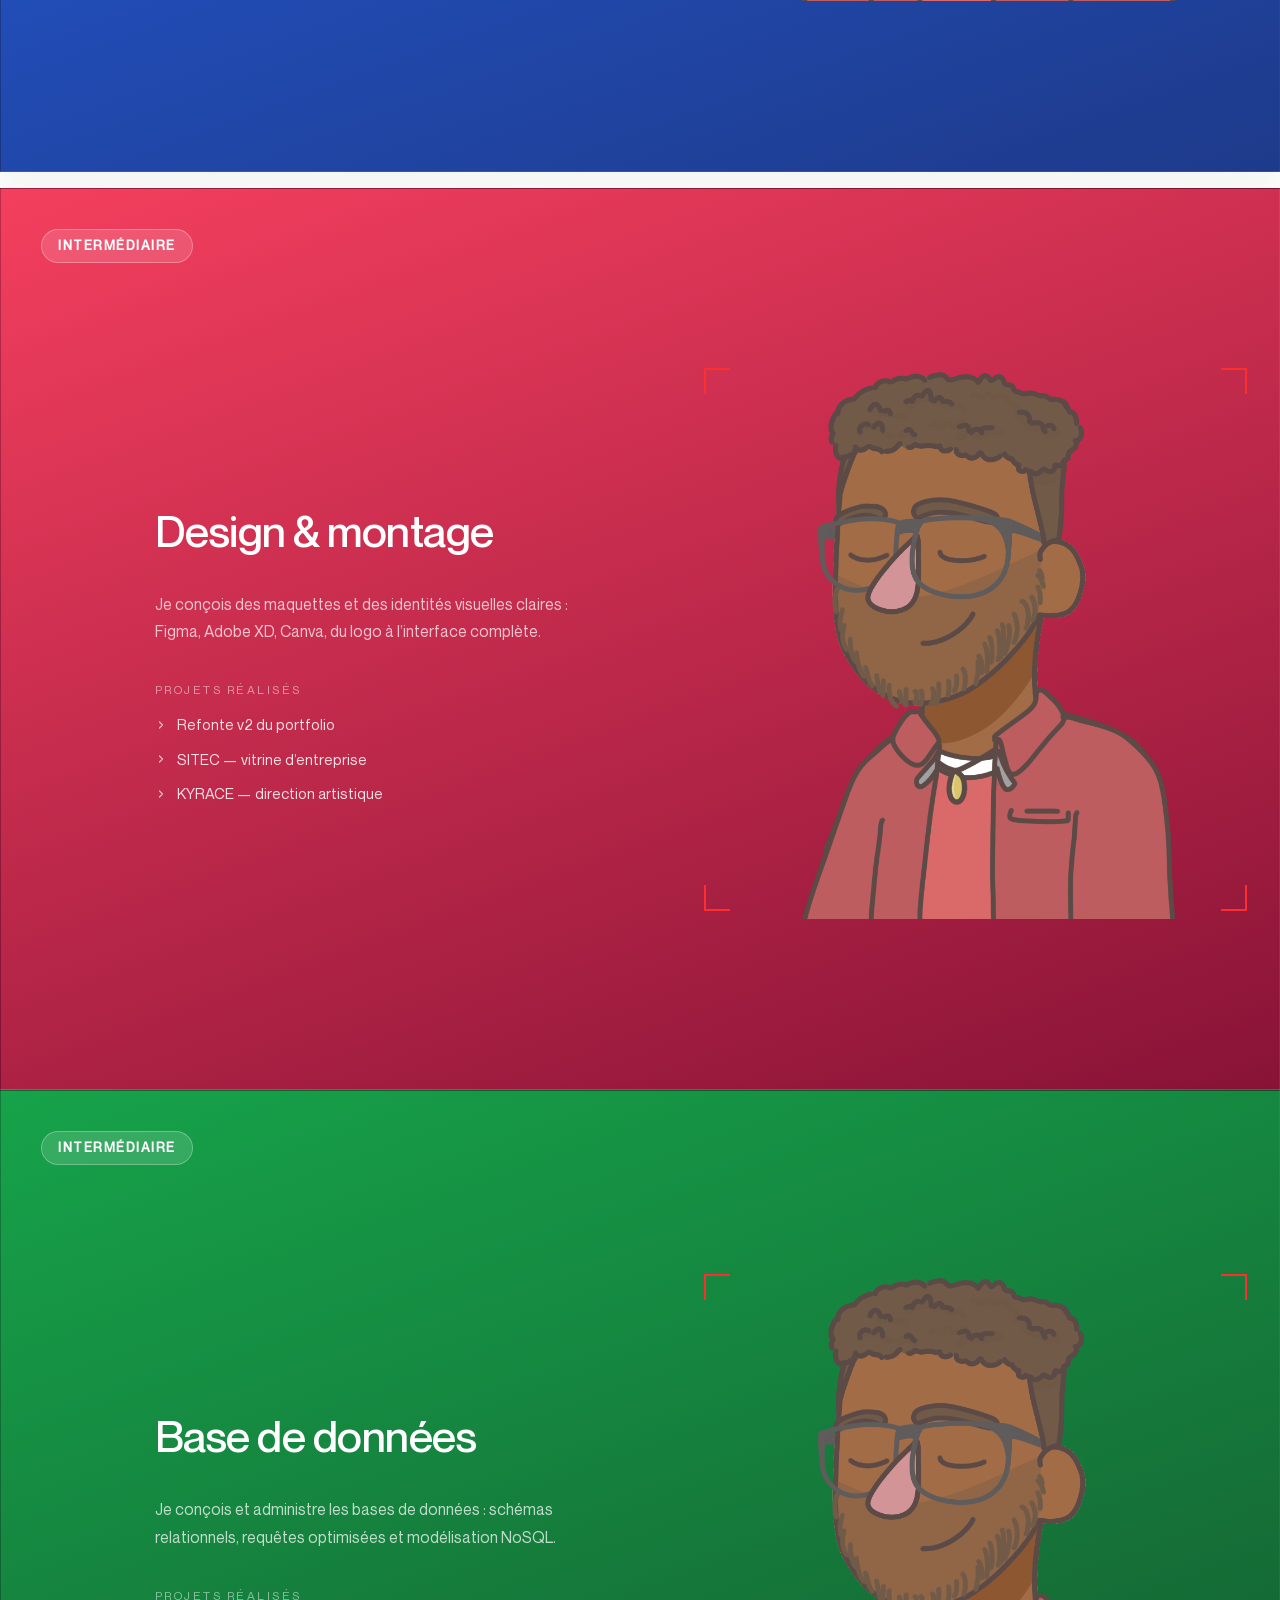
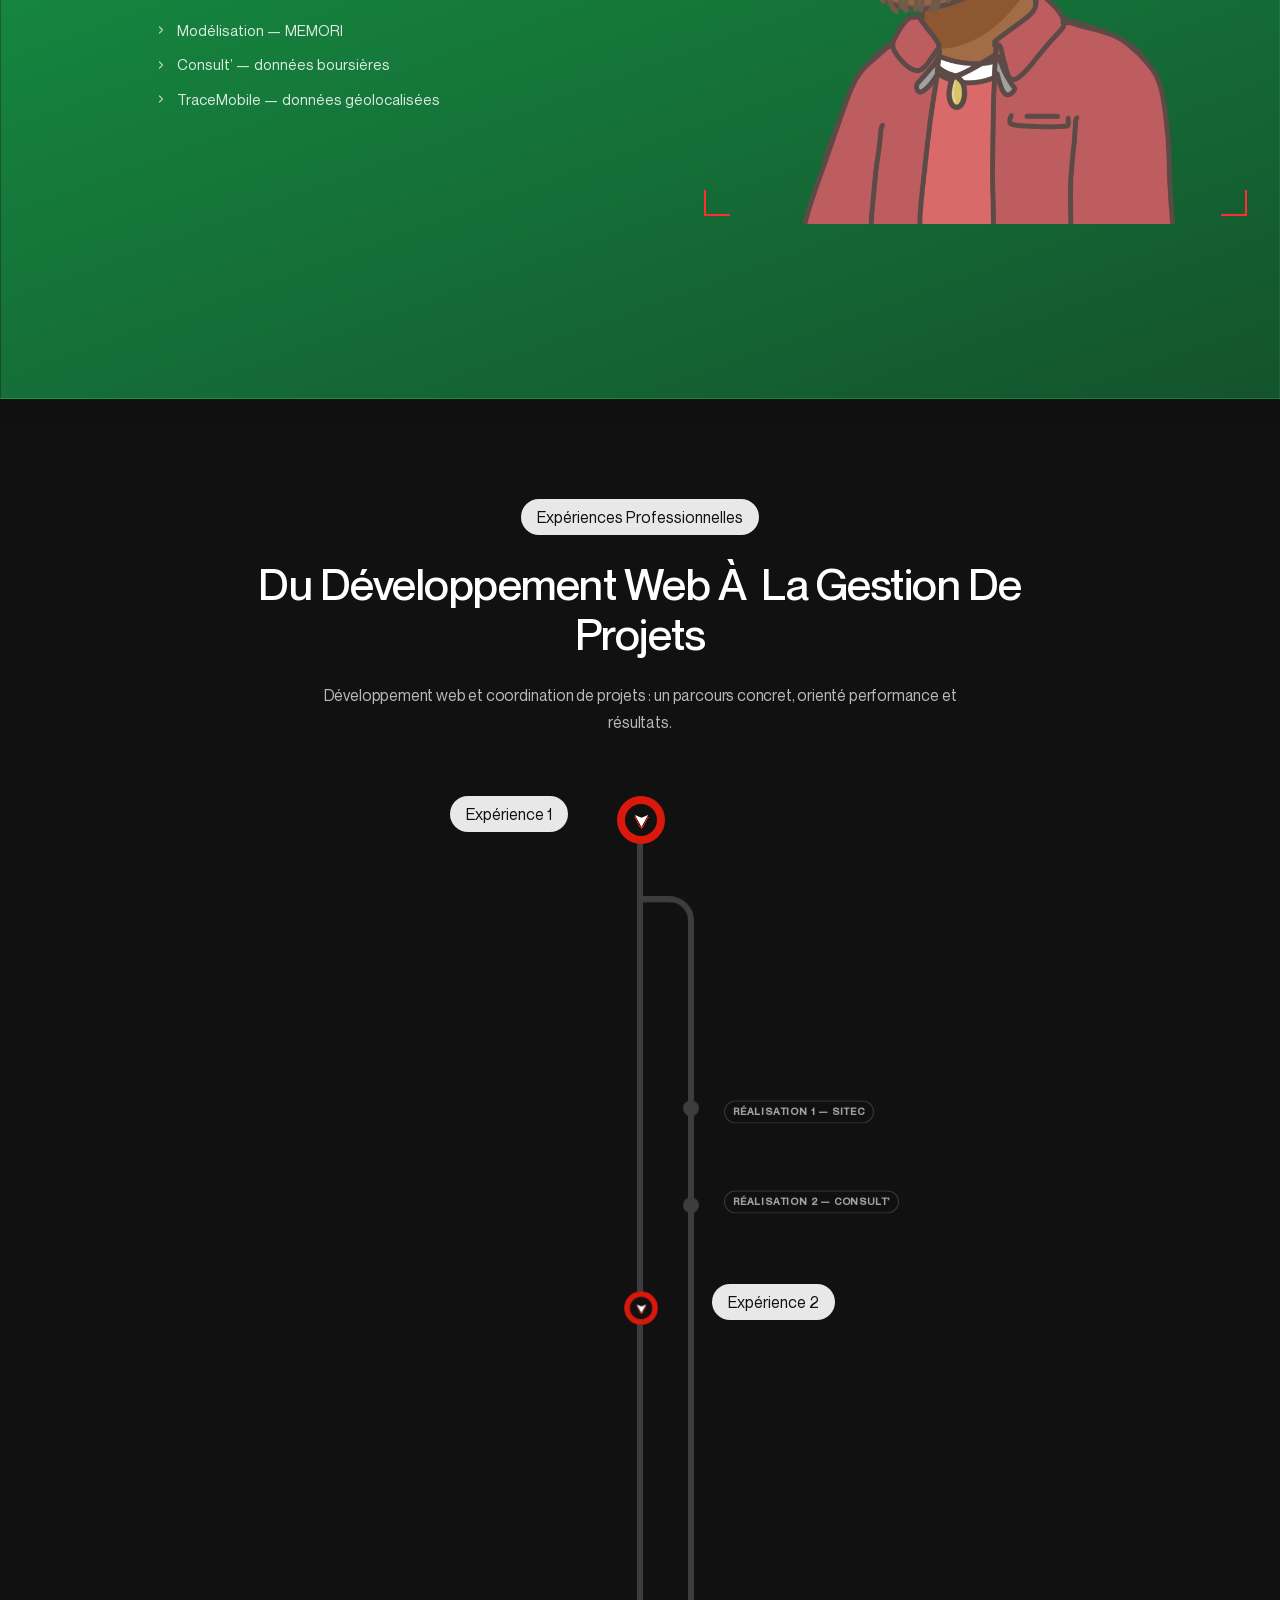
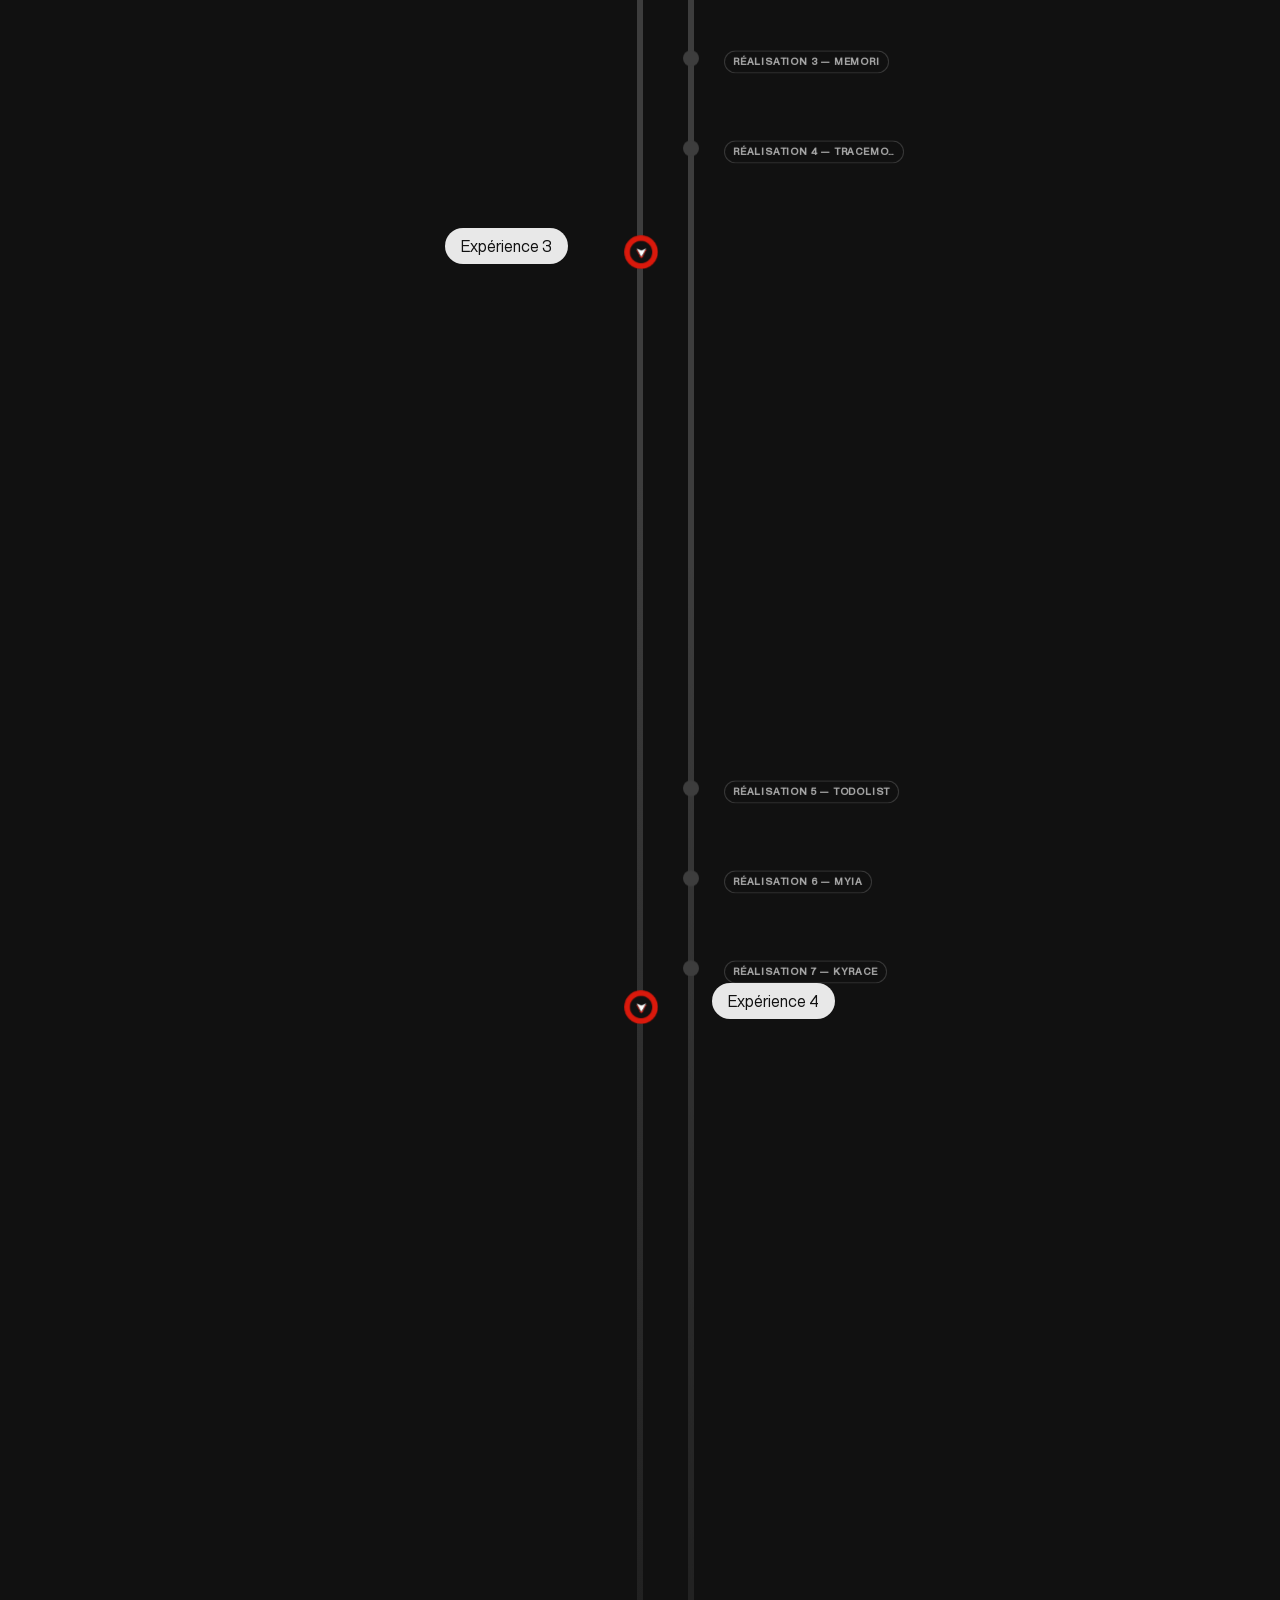
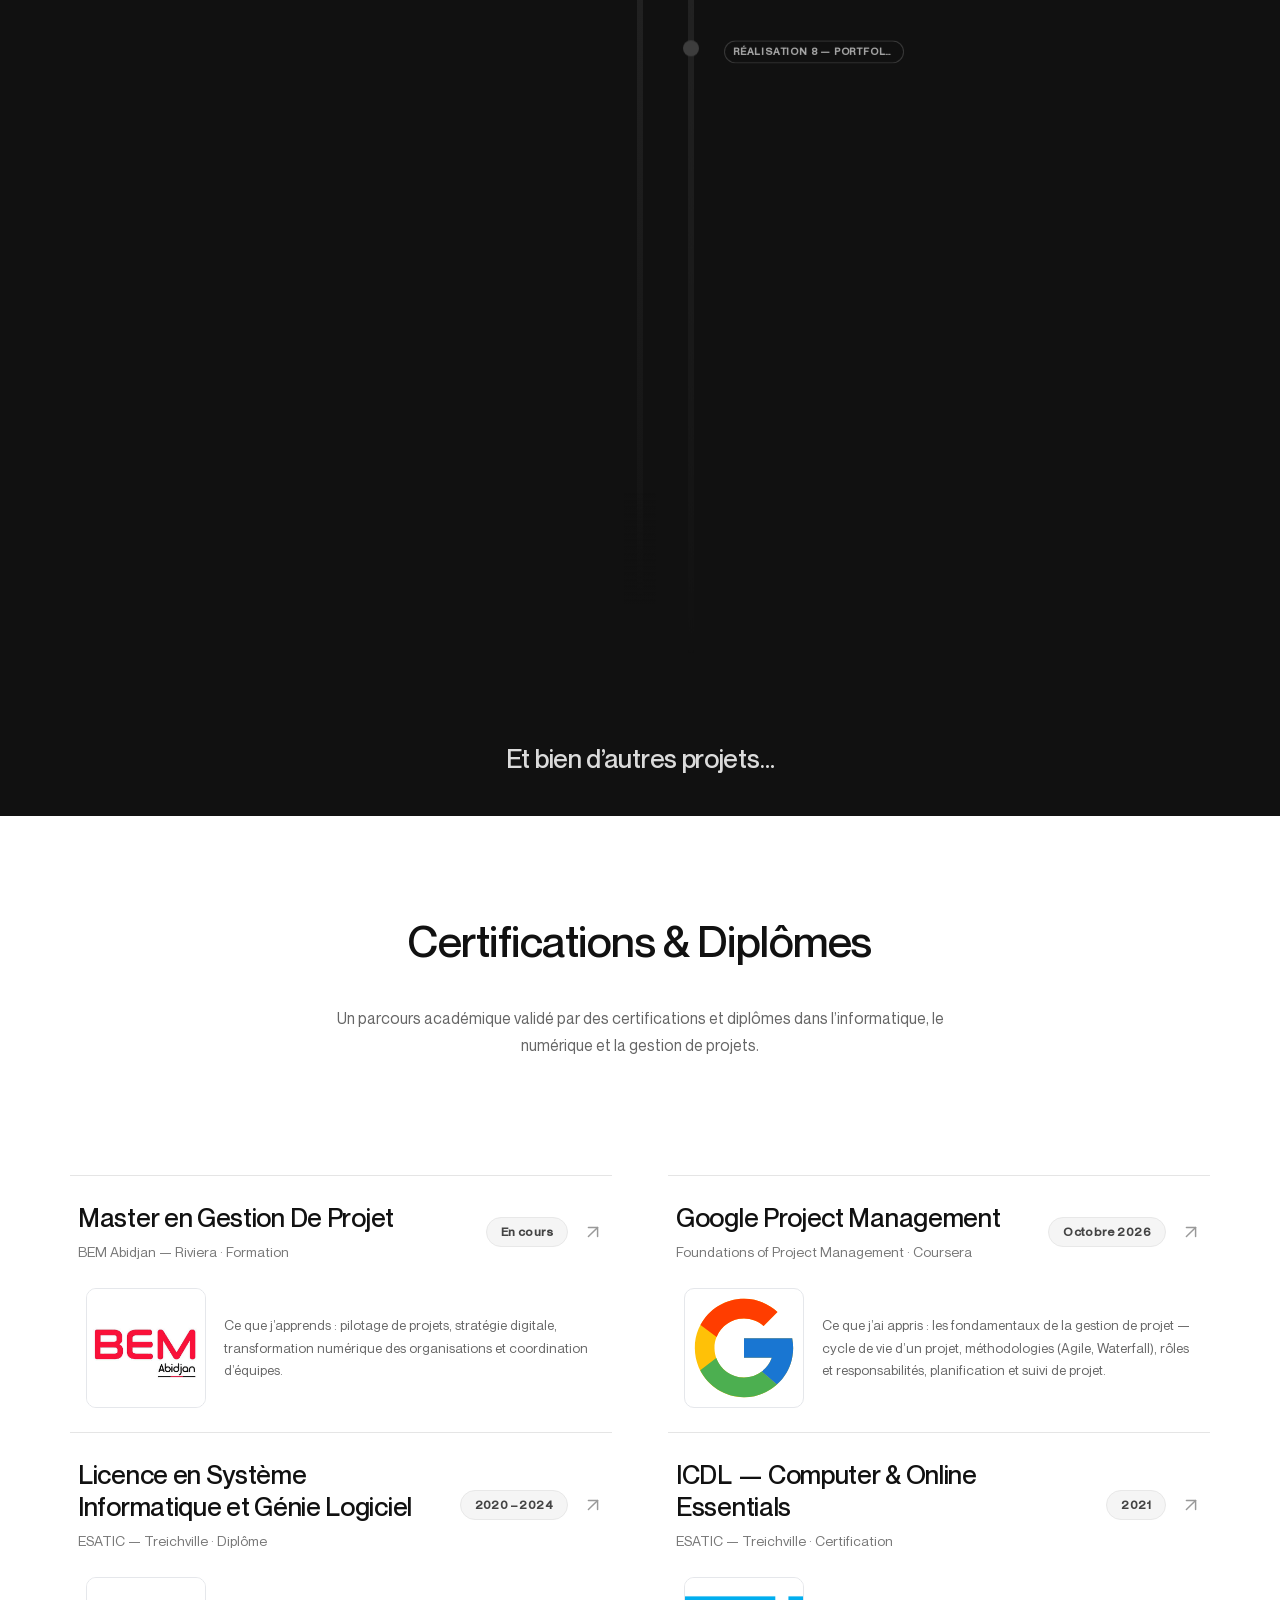
==== commit 6334d319: "fix: liens d'ancre navbar/footer atterrissent sur la section (saut Lenis + correction de layout)" ====
--- a/index.html
+++ b/index.html
@@ -1160,4 +1160,47 @@
   }
 })();
 </script>
+<script>
+(function(){
+  function scrollToTop(top){
+    top = Math.max(0, Math.round(top));
+    if (window.lenis && window.lenis.scrollTo){
+      window.lenis.scrollTo(top, { immediate: true });
+    } else {
+      window.scrollTo(0, top);
+    }
+  }
+  document.addEventListener('click', function(e){
+    var a = (e.target && e.target.closest) ? e.target.closest('a[href^="#"]') : null;
+    if (!a) return;
+    var href = a.getAttribute('href');
+    if (!href || href.length < 2) return;
+    var el = document.getElementById(href.slice(1));
+    if (!el) return;
+    e.preventDefault();
+    scrollToTop(el.getBoundingClientRect().top + window.scrollY);
+    var tries = 0;
+    var cancelled = false;
+    function onUserScroll(){ cancelled = true; cleanup(); }
+    function cleanup(){
+      window.removeEventListener('wheel', onUserScroll);
+      window.removeEventListener('touchmove', onUserScroll);
+      window.removeEventListener('keydown', onUserScroll);
+    }
+    window.addEventListener('wheel', onUserScroll, { passive: true });
+    window.addEventListener('touchmove', onUserScroll, { passive: true });
+    window.addEventListener('keydown', onUserScroll);
+    (function correct(){
+      if (cancelled) return;
+      tries++;
+      var rectTop = el.getBoundingClientRect().top;
+      var top = rectTop + window.scrollY;
+      if (Math.abs(top - window.scrollY) > 2 && Math.abs(rectTop) < 500){
+        scrollToTop(top);
+      }
+      if (tries < 6){ setTimeout(correct, 80); } else { cleanup(); }
+    })();
+  }, false);
+})();
+</script>
 </body></html>
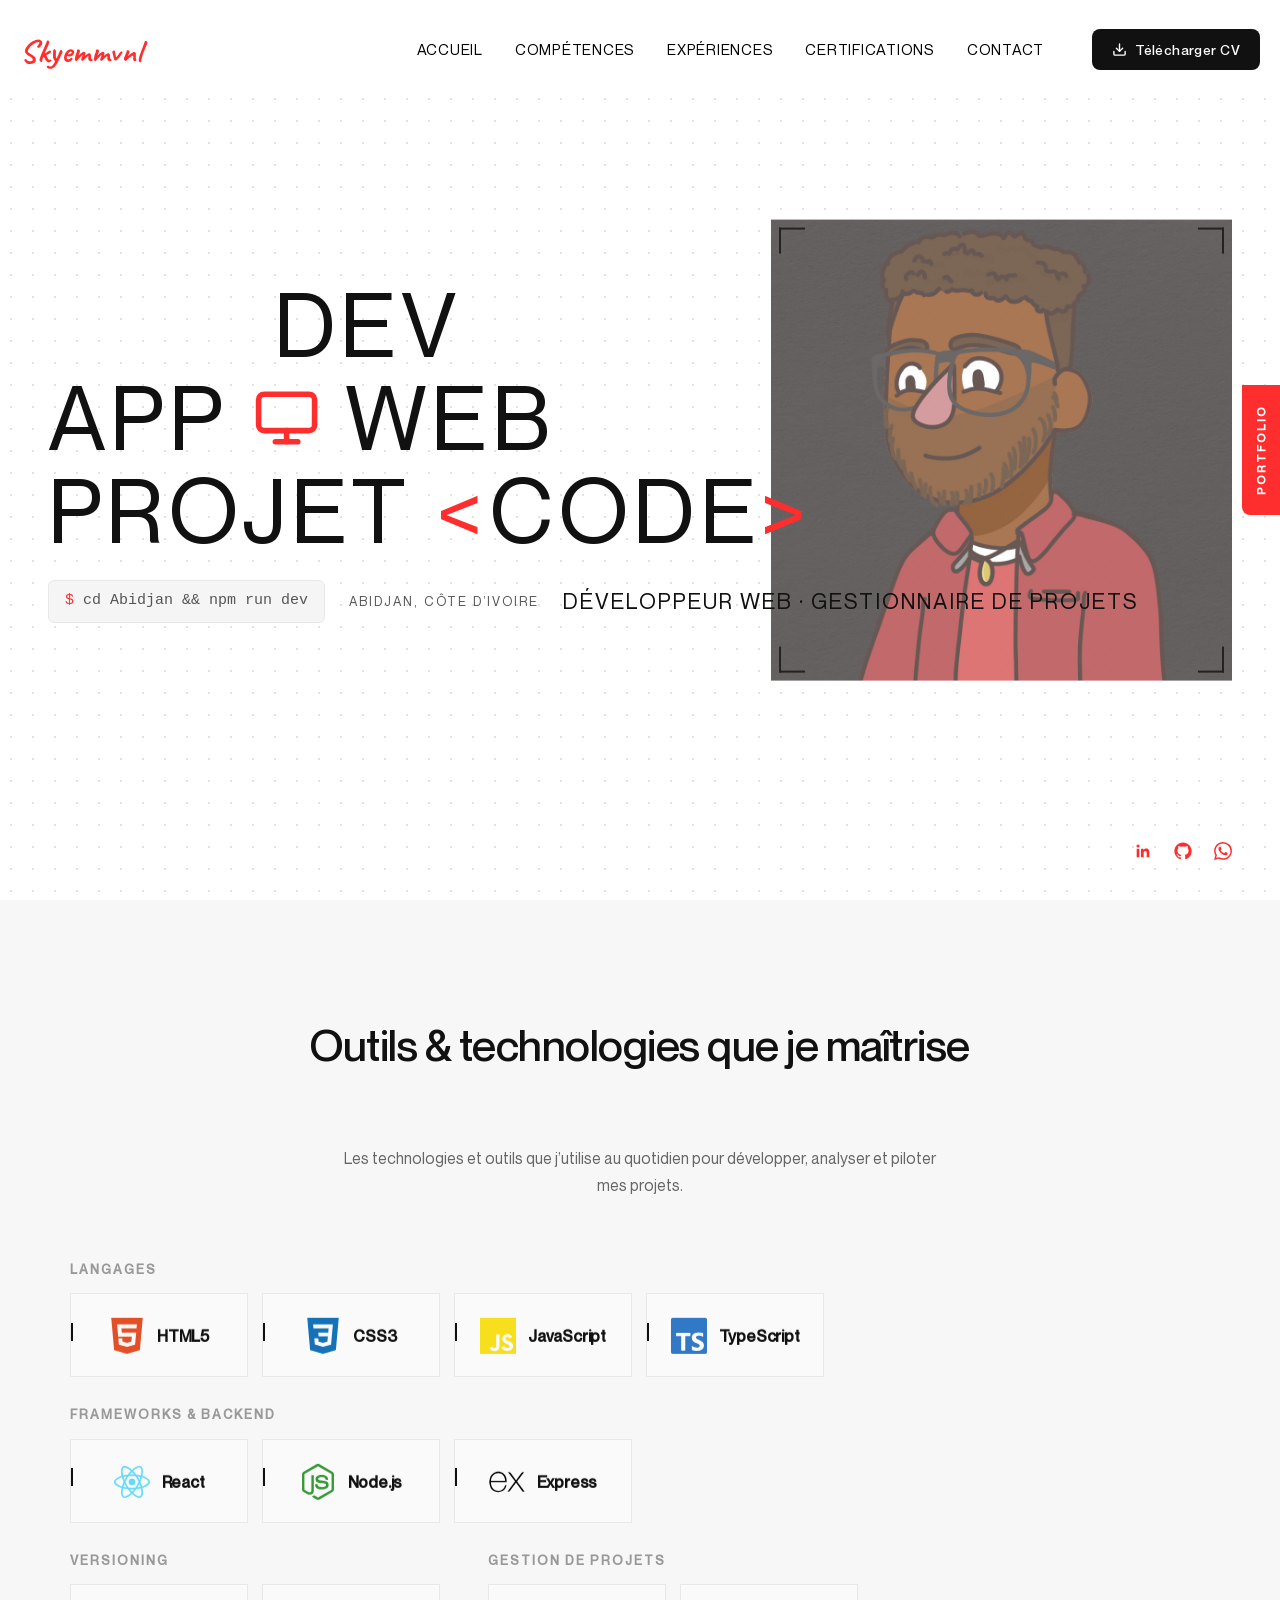
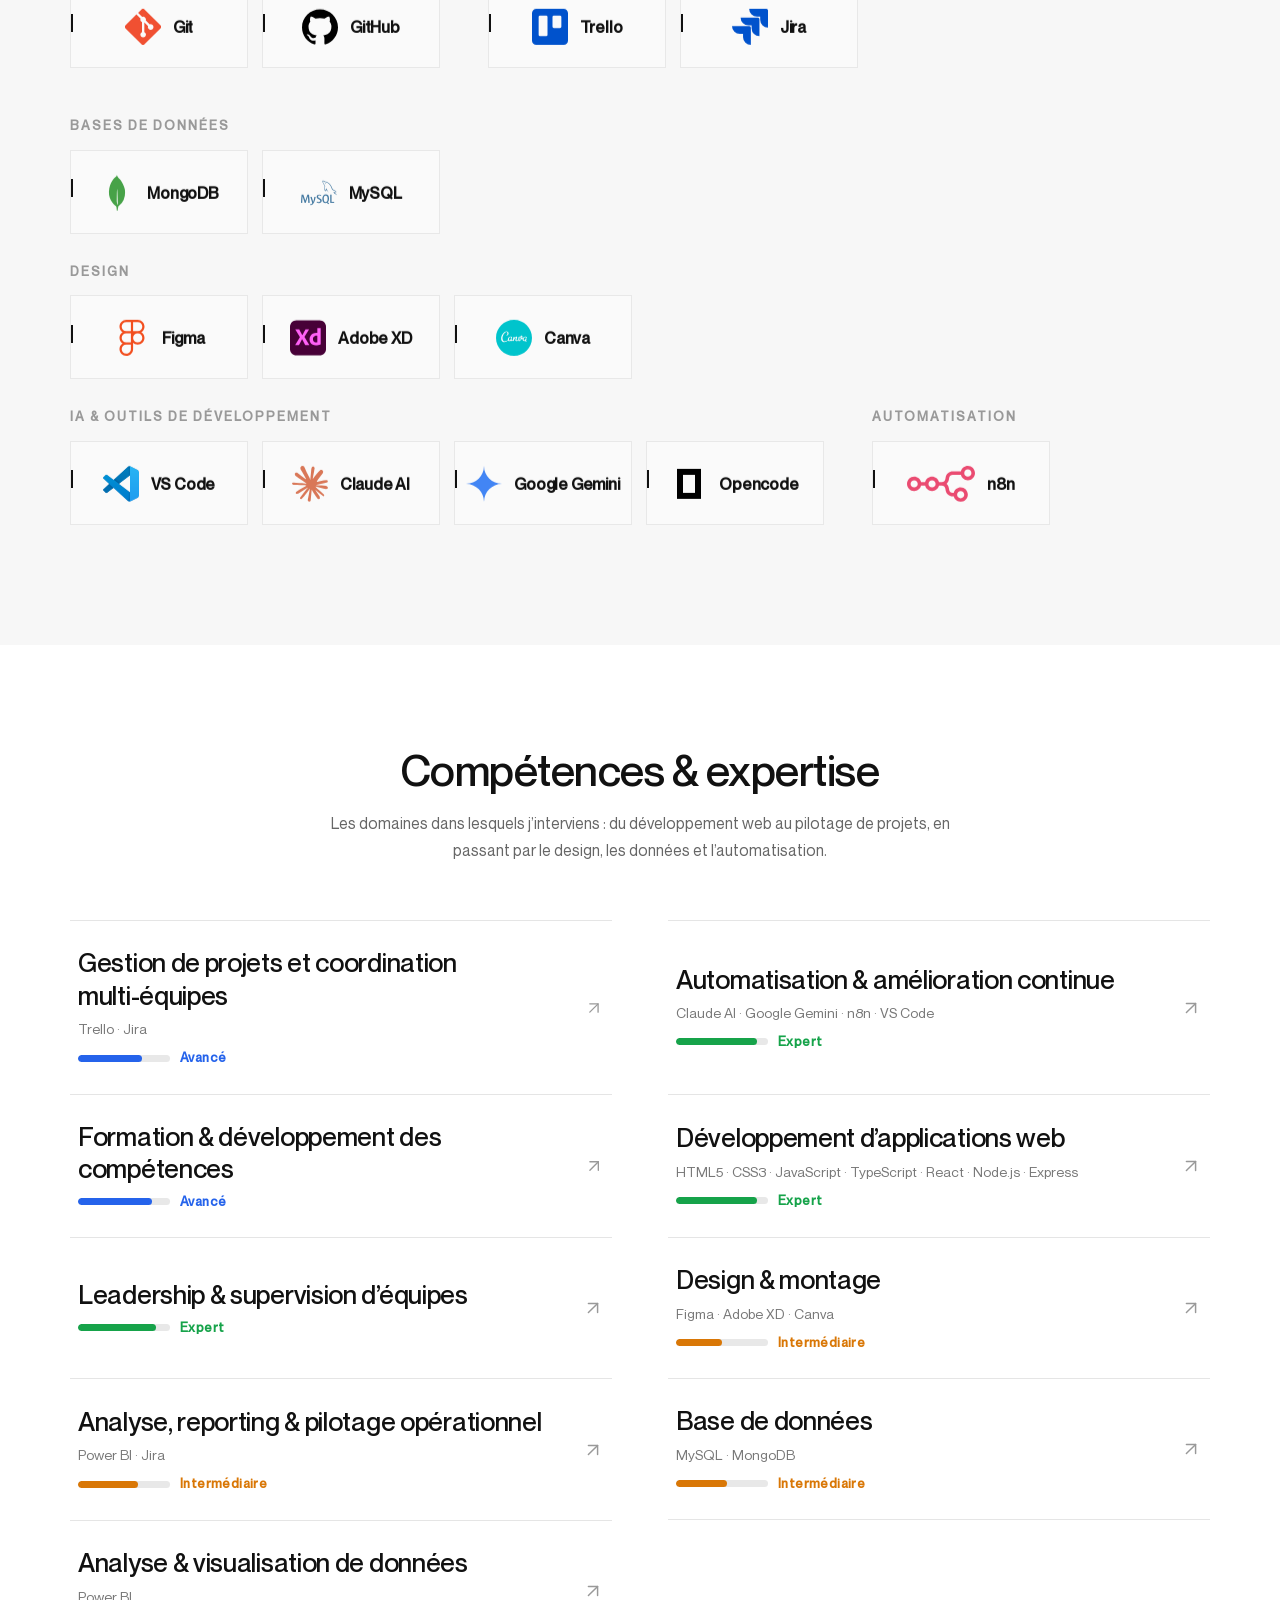
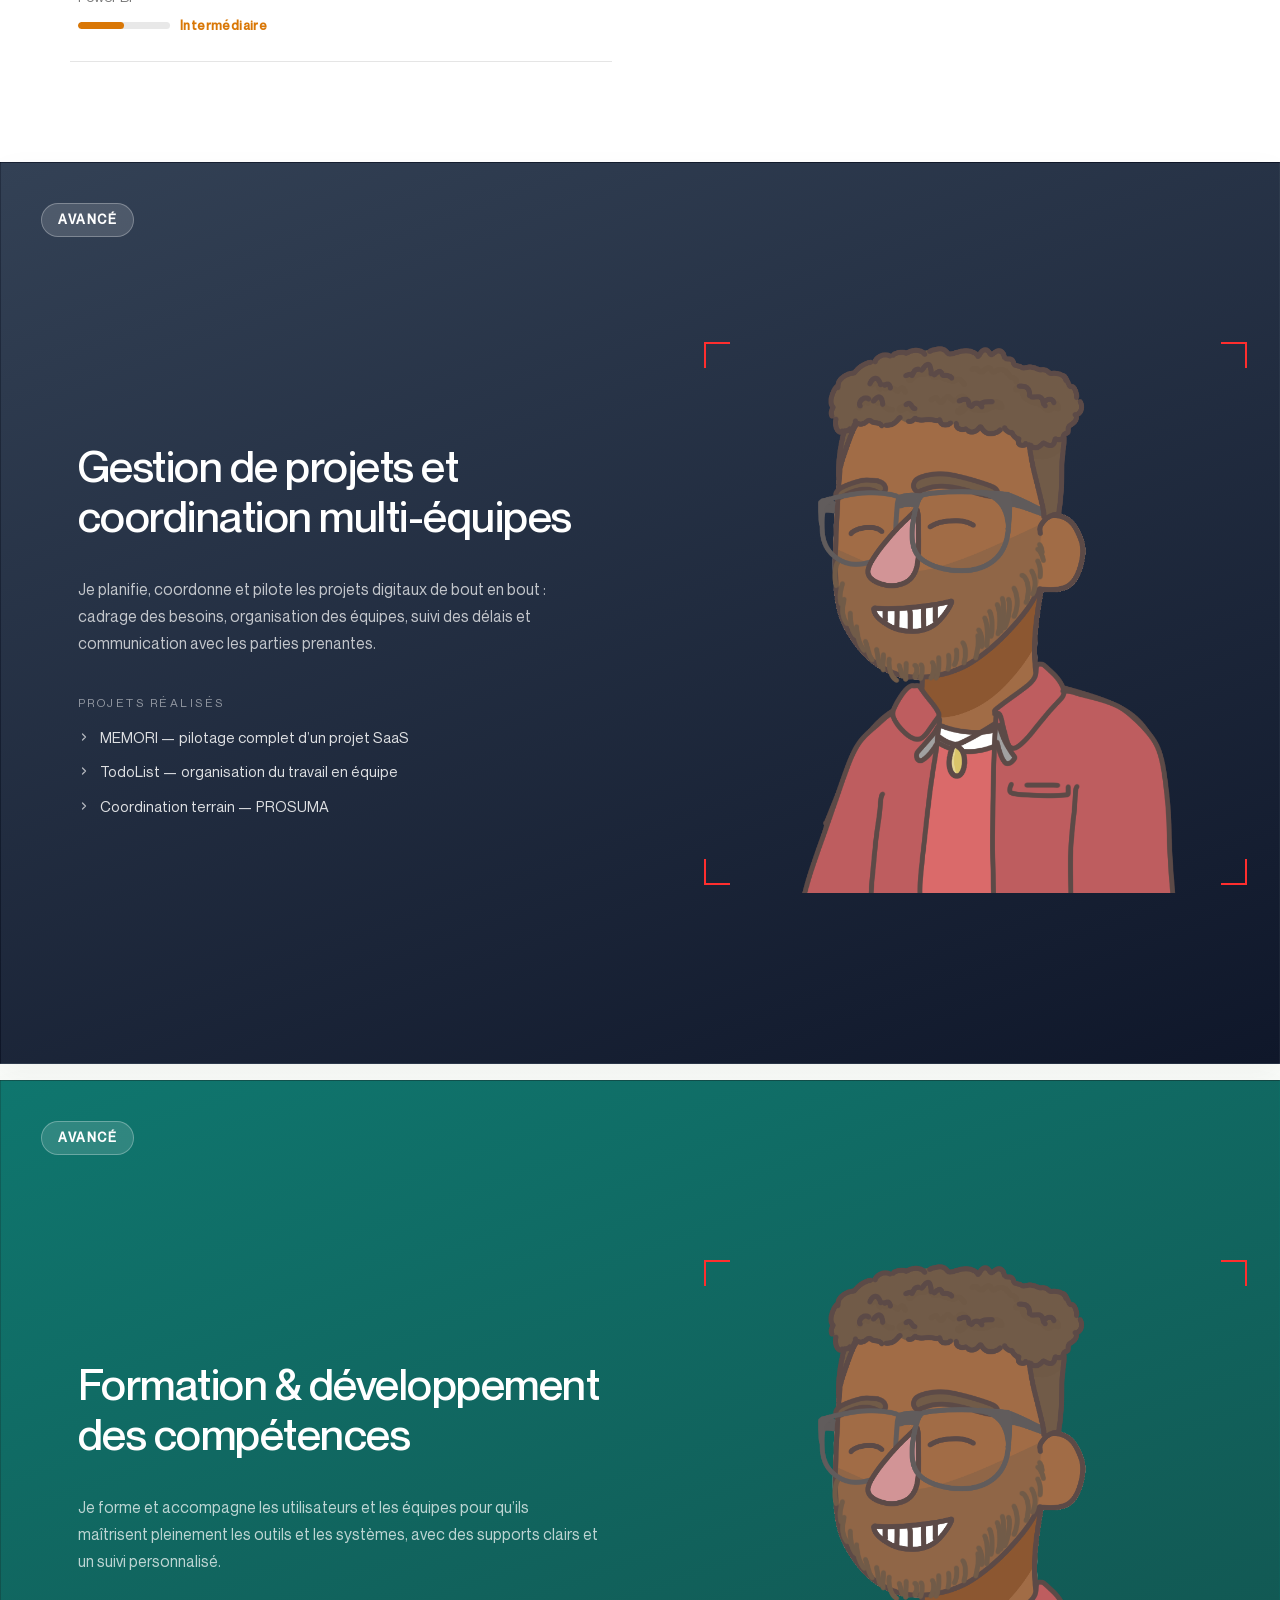
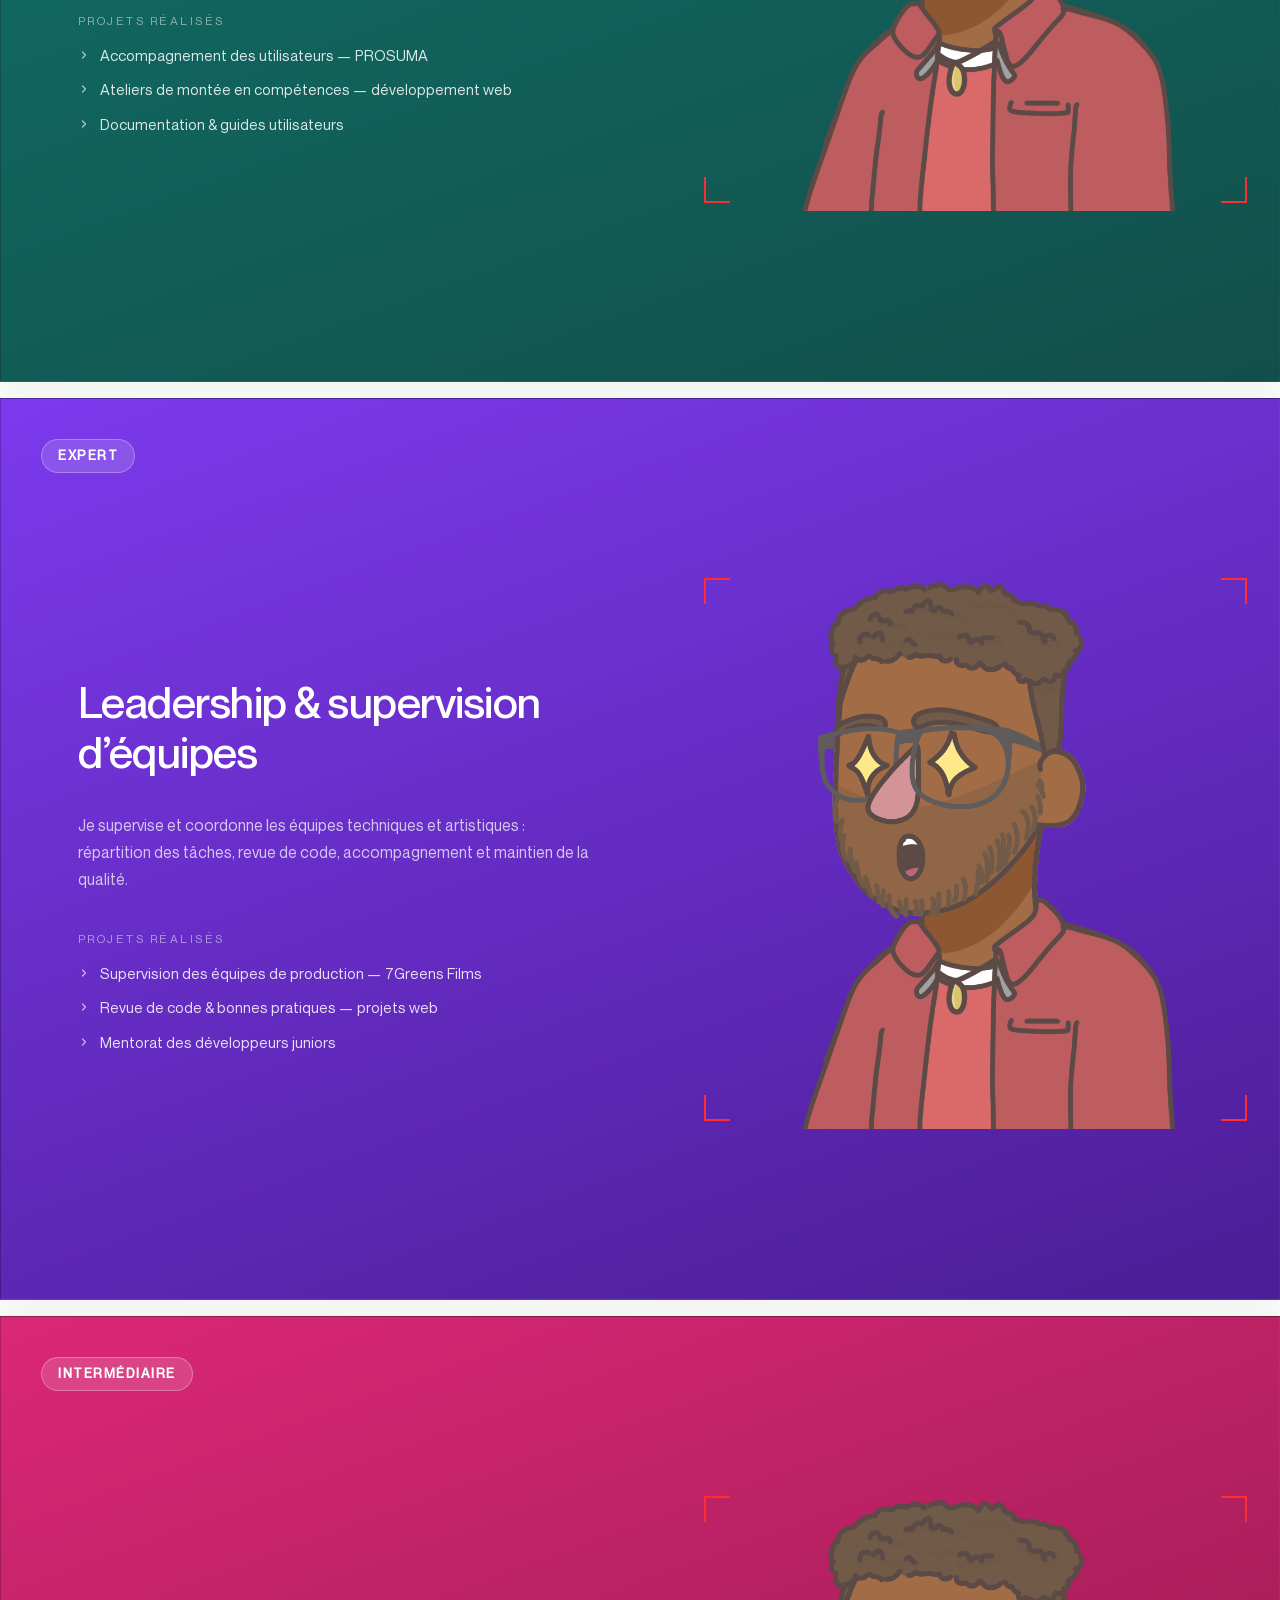
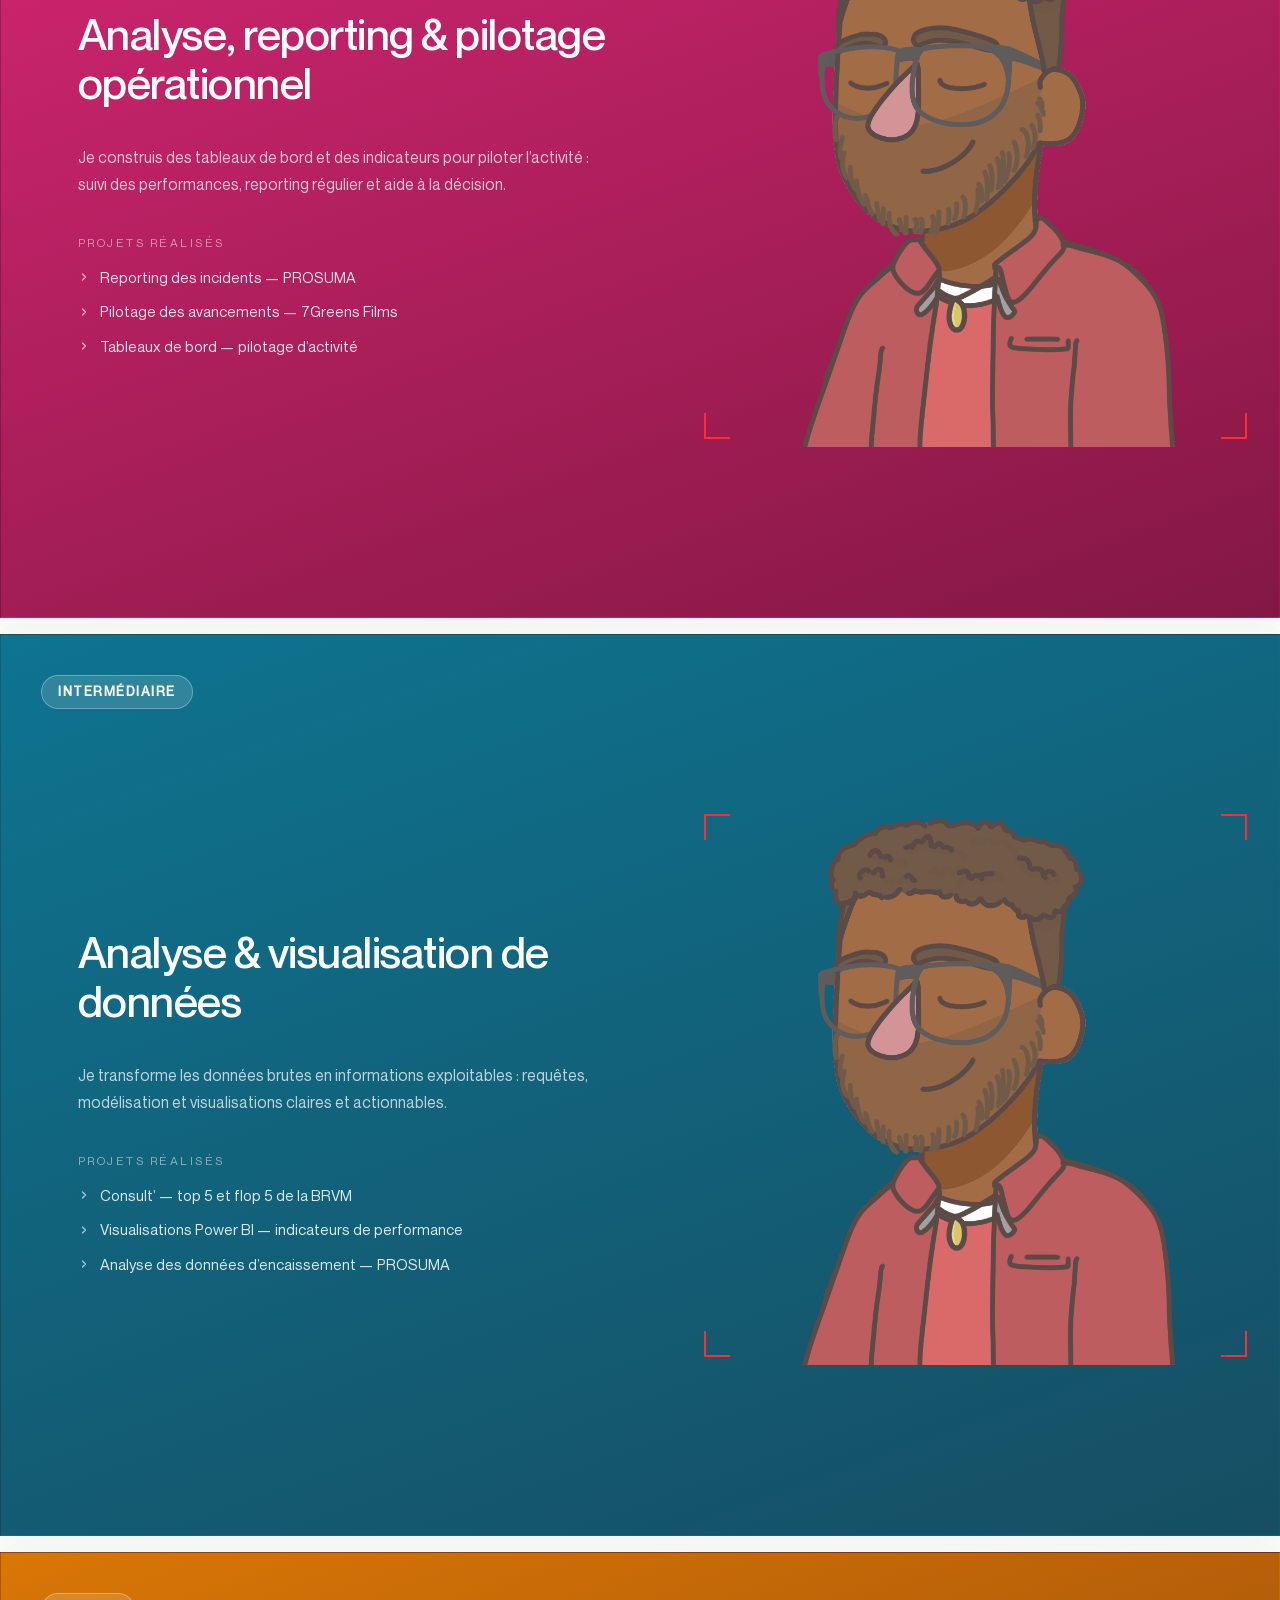
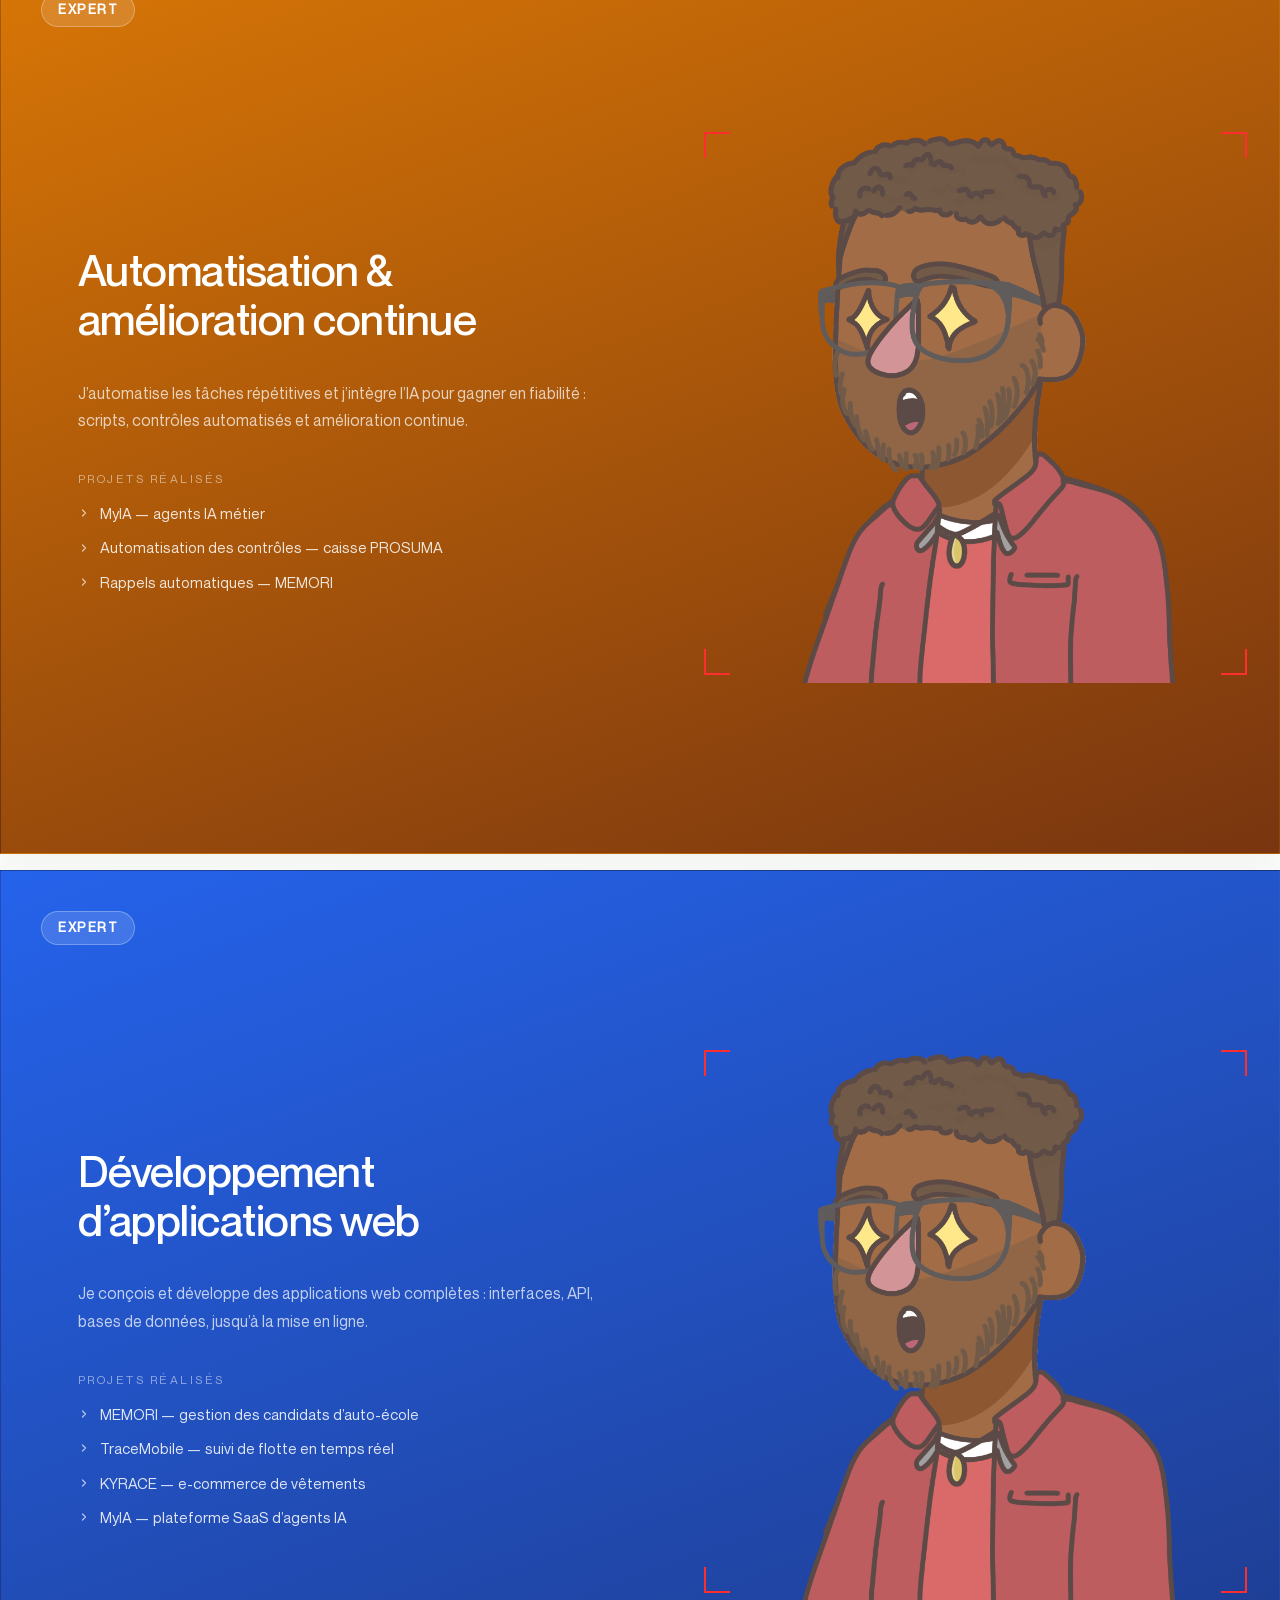
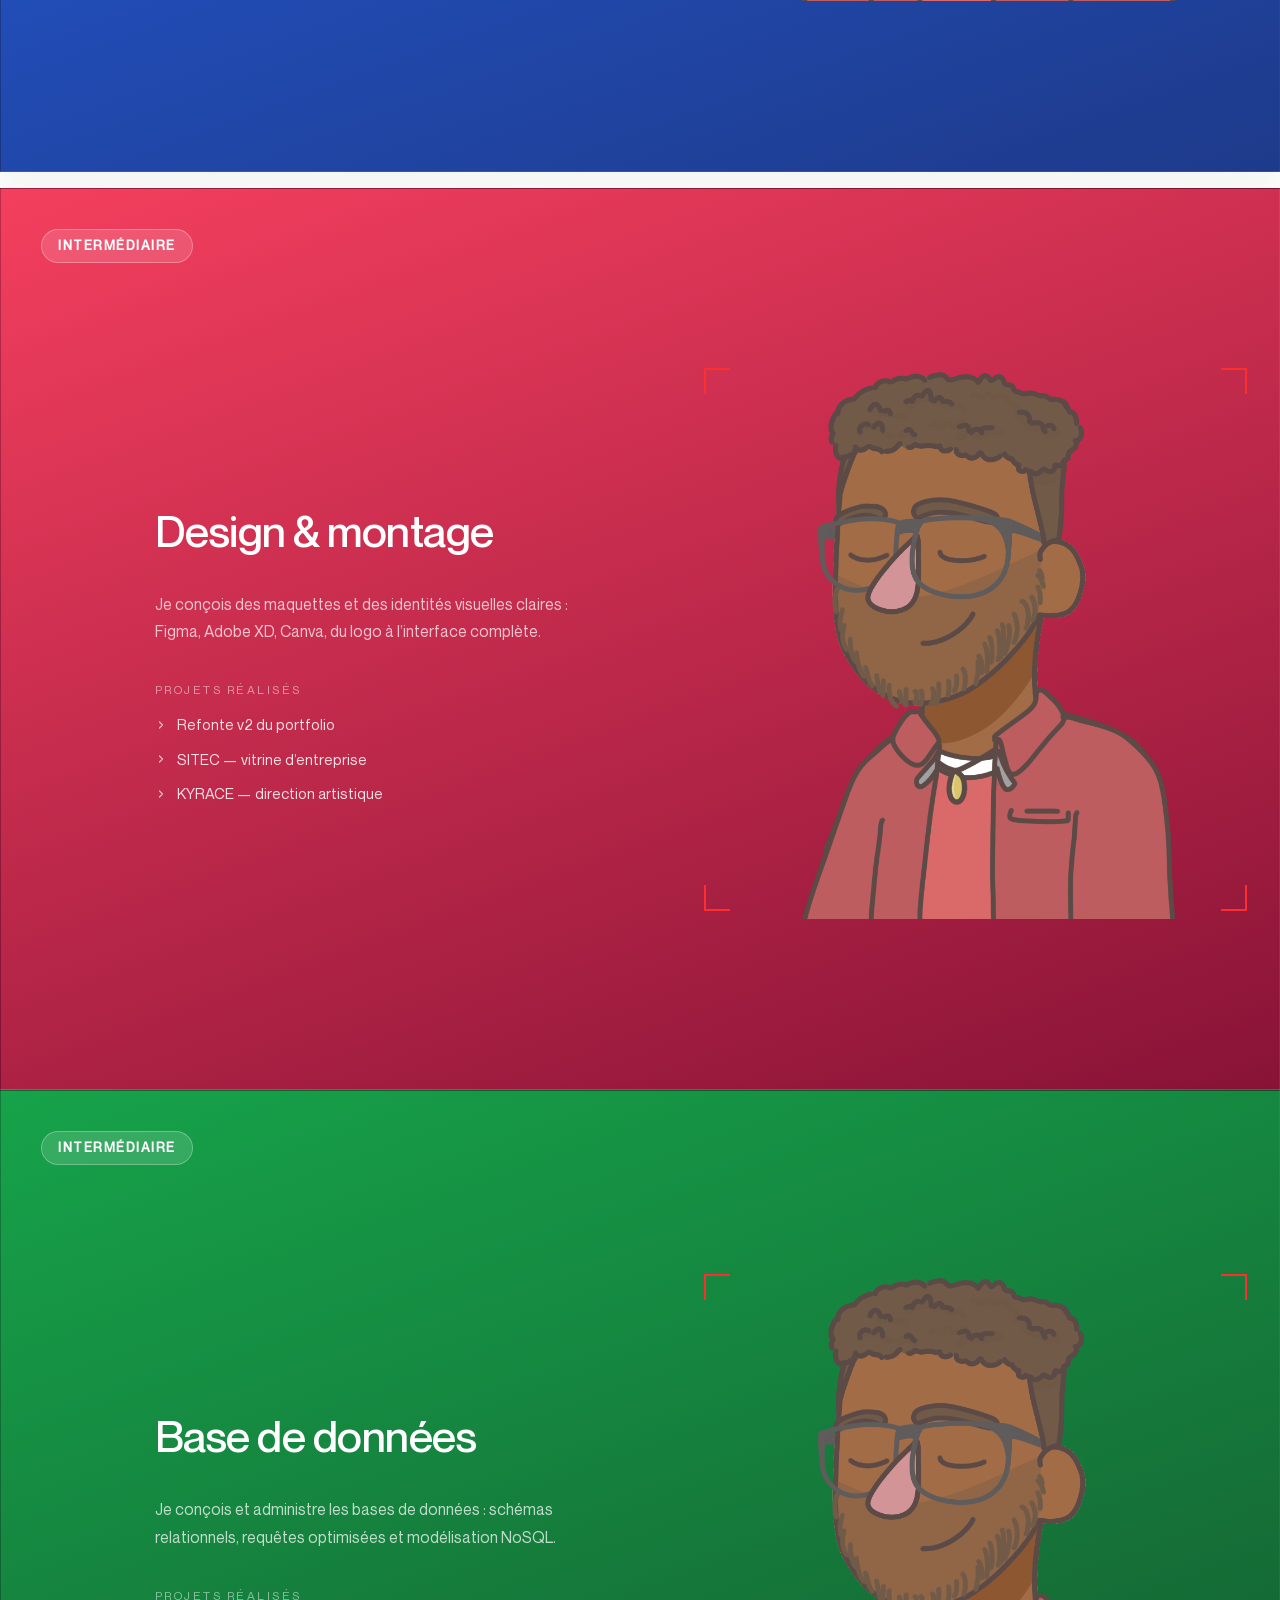
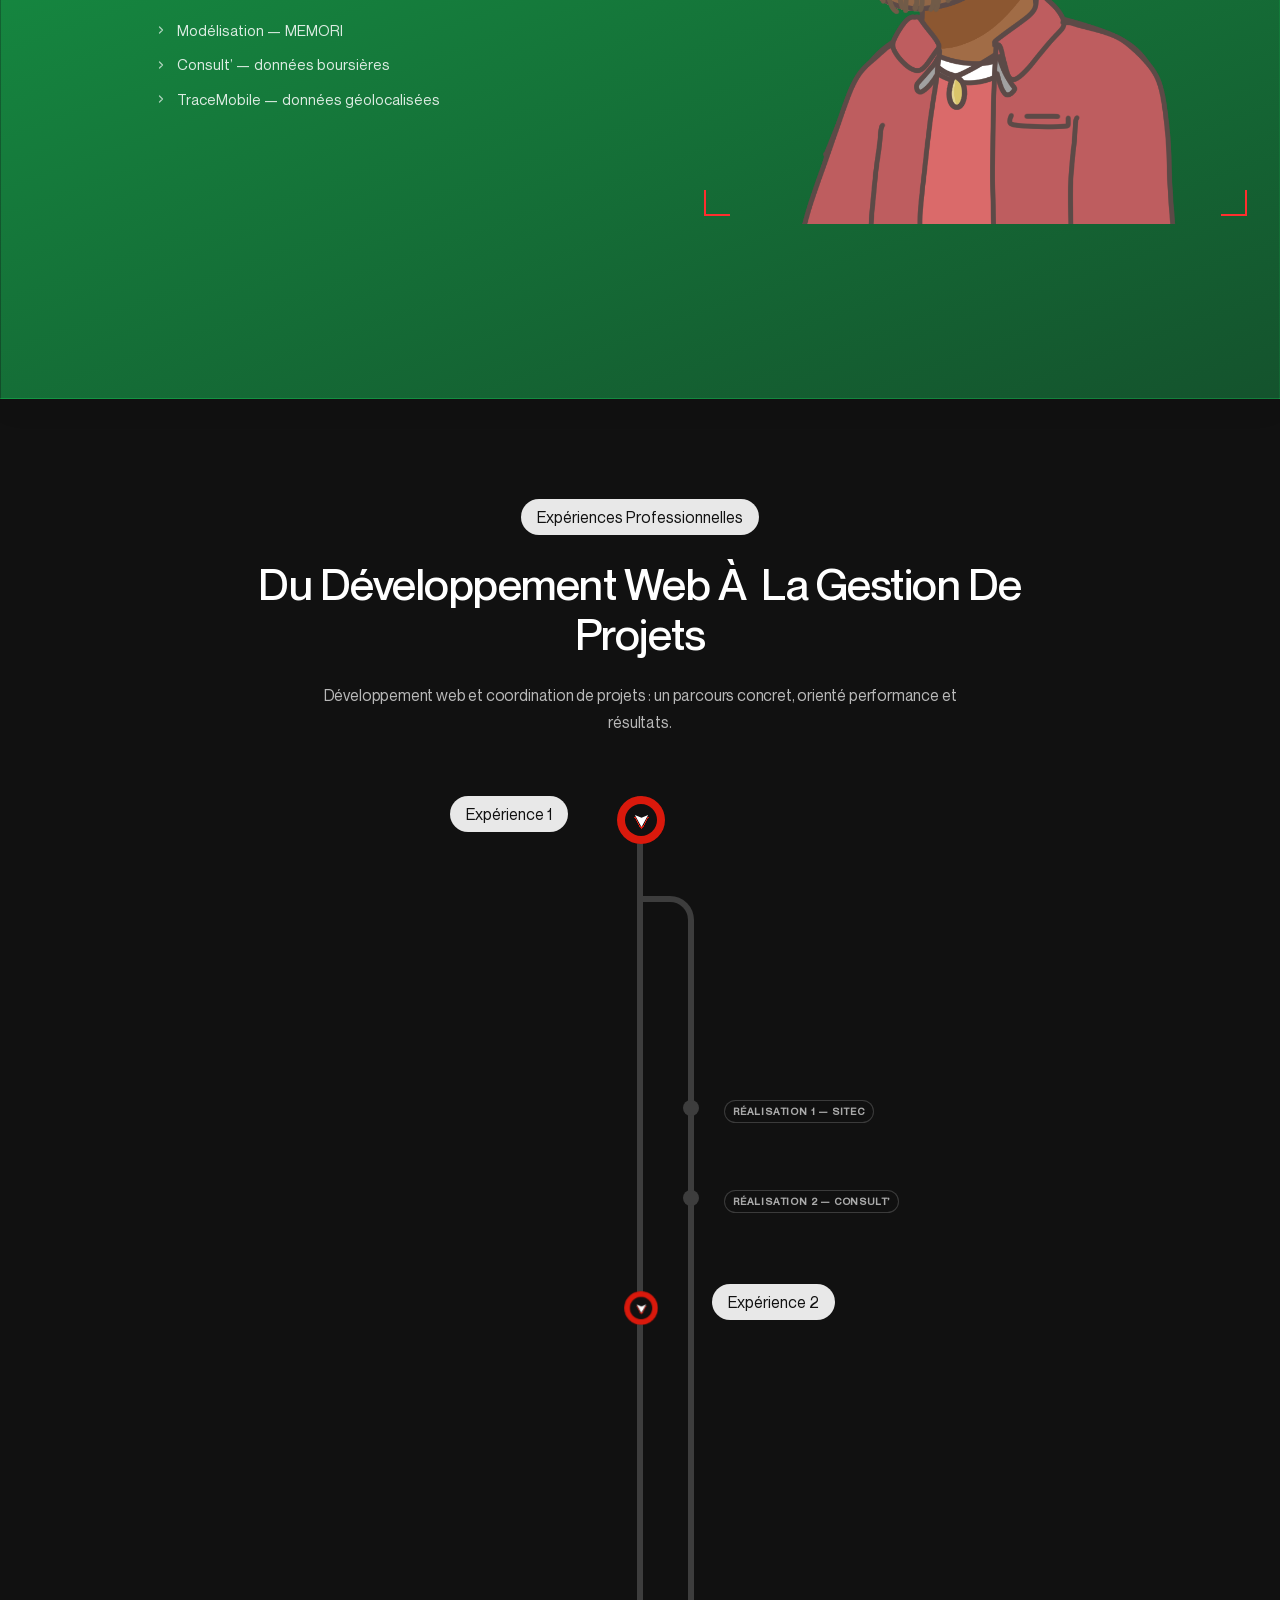
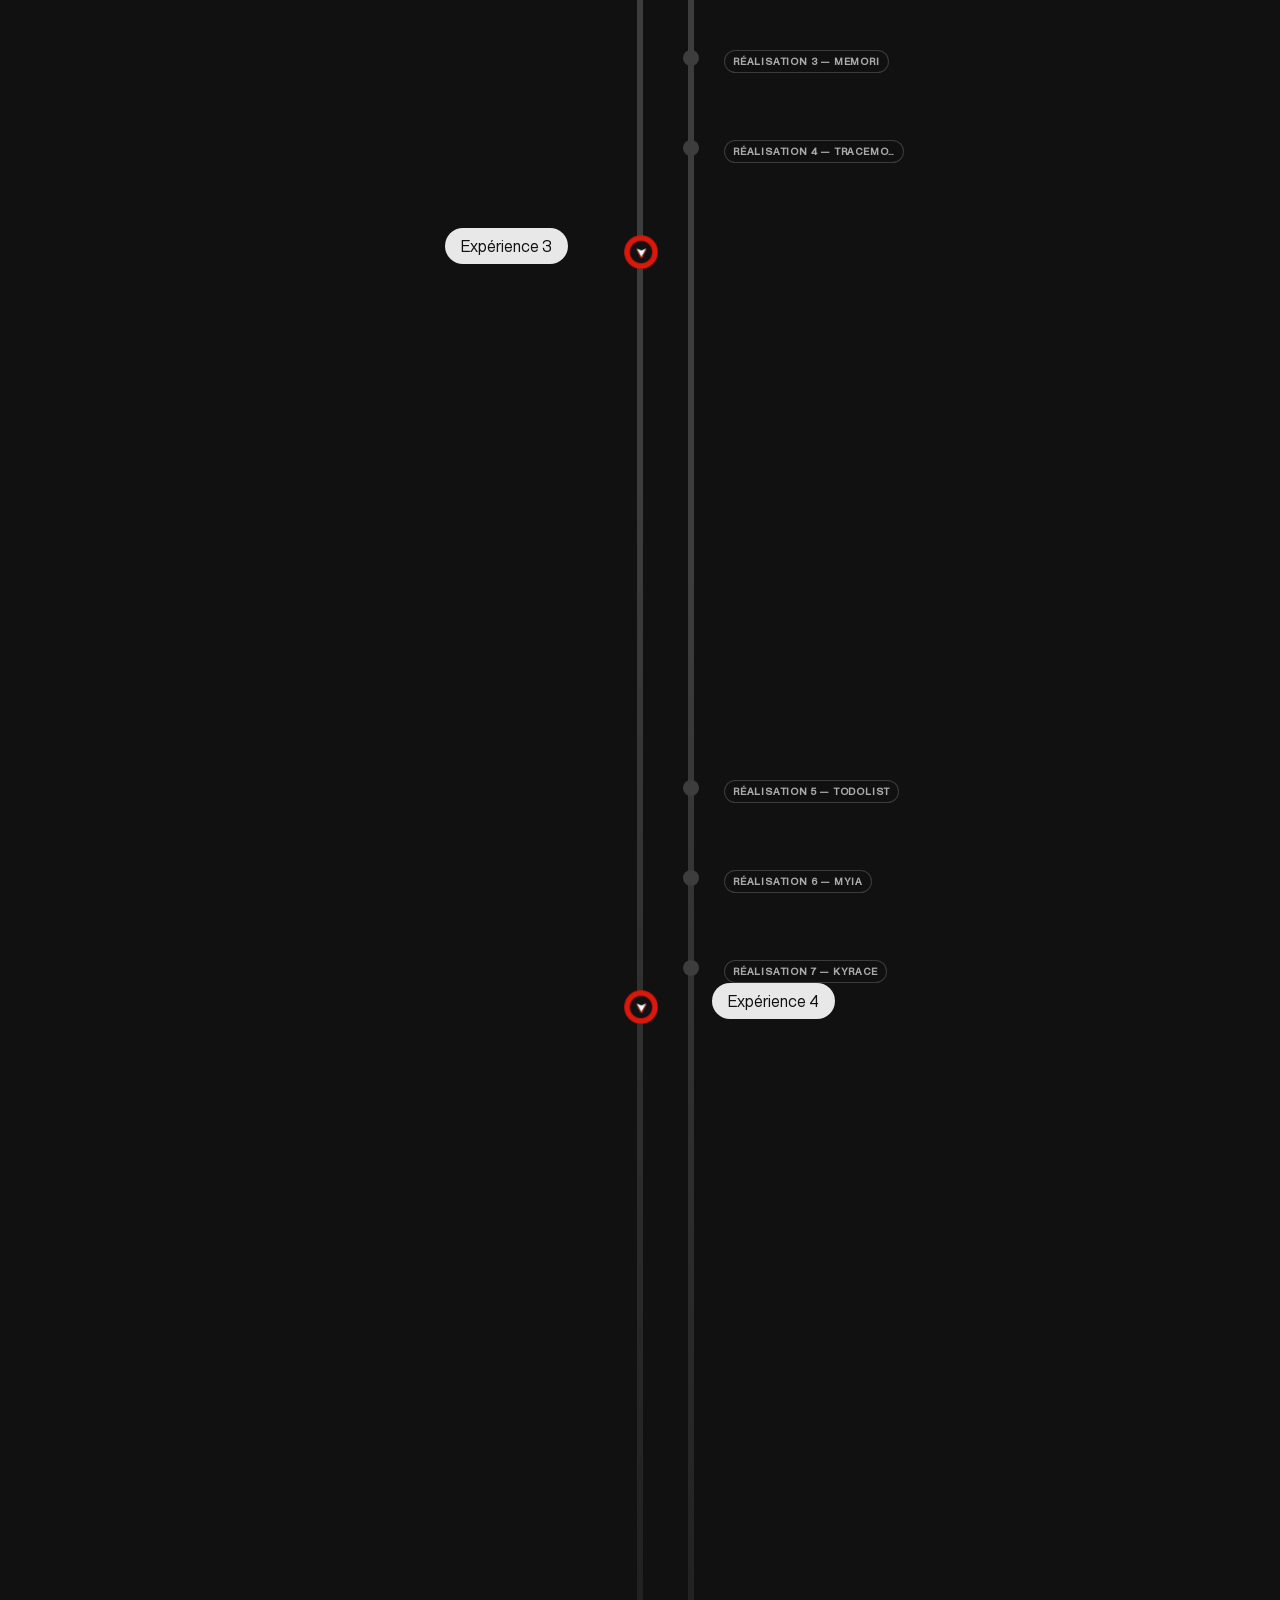
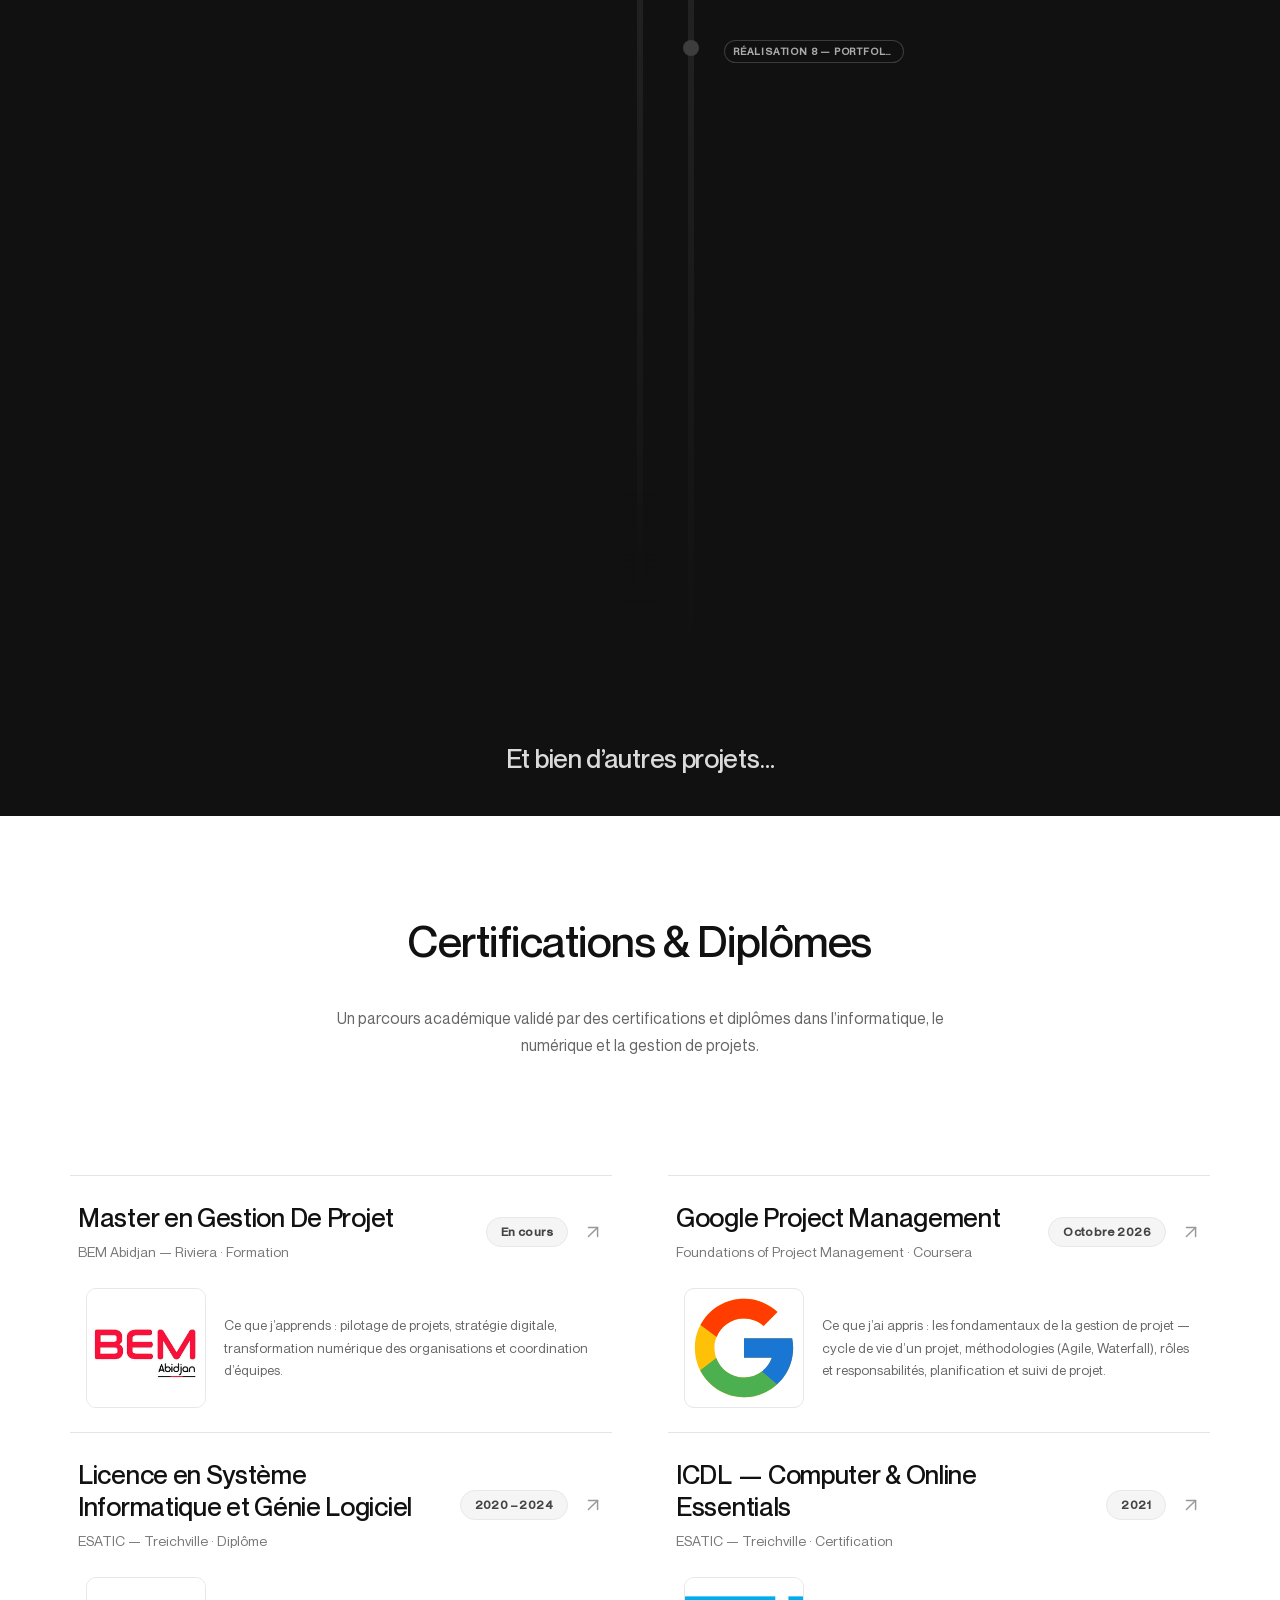
==== commit 59fac9a8: "revert: passage à 116a77f (retour aux liens ICDL + timeline originaux)" ====
--- a/index.html
+++ b/index.html
@@ -857,9 +857,8 @@
   let userScrollRelease = false;
   let lastTouchY = 0;
   function blockScroll(e){
-    if (clamping && frontier >= 0){
+    if (clamping && frontier >= 0 && holdY[frontier] !== null){
       e.preventDefault();
-      if (holdY[frontier] === null) return;
       e.stopImmediatePropagation();
       let delta = 0;
       if (typeof e.deltaY === 'number'){
@@ -996,7 +995,7 @@
     if (frontier >= 0){
       lockFloor = Math.max(lockFloor, lockMax);
       const pastEnd = y > M.tg[groups.length - 1] + 400;
-      if (y >= lockFloor && (y - lockFloor > Math.max(300, window.innerHeight) || pastEnd)){
+      if (y >= lockFloor && (y - lockFloor > 300 || pastEnd)){
         for (let g = 0; g < groups.length; g++){ clocks[g] = groupTotal(g); }
         for (let v = 0; v < N; v++){ visited[v] = true; }
         clamping = false;
@@ -1160,47 +1159,4 @@
   }
 })();
 </script>
-<script>
-(function(){
-  function scrollToTop(top){
-    top = Math.max(0, Math.round(top));
-    if (window.lenis && window.lenis.scrollTo){
-      window.lenis.scrollTo(top, { immediate: true });
-    } else {
-      window.scrollTo(0, top);
-    }
-  }
-  document.addEventListener('click', function(e){
-    var a = (e.target && e.target.closest) ? e.target.closest('a[href^="#"]') : null;
-    if (!a) return;
-    var href = a.getAttribute('href');
-    if (!href || href.length < 2) return;
-    var el = document.getElementById(href.slice(1));
-    if (!el) return;
-    e.preventDefault();
-    scrollToTop(el.getBoundingClientRect().top + window.scrollY);
-    var tries = 0;
-    var cancelled = false;
-    function onUserScroll(){ cancelled = true; cleanup(); }
-    function cleanup(){
-      window.removeEventListener('wheel', onUserScroll);
-      window.removeEventListener('touchmove', onUserScroll);
-      window.removeEventListener('keydown', onUserScroll);
-    }
-    window.addEventListener('wheel', onUserScroll, { passive: true });
-    window.addEventListener('touchmove', onUserScroll, { passive: true });
-    window.addEventListener('keydown', onUserScroll);
-    (function correct(){
-      if (cancelled) return;
-      tries++;
-      var rectTop = el.getBoundingClientRect().top;
-      var top = rectTop + window.scrollY;
-      if (Math.abs(top - window.scrollY) > 2 && Math.abs(rectTop) < 500){
-        scrollToTop(top);
-      }
-      if (tries < 6){ setTimeout(correct, 80); } else { cleanup(); }
-    })();
-  }, false);
-})();
-</script>
 </body></html>
